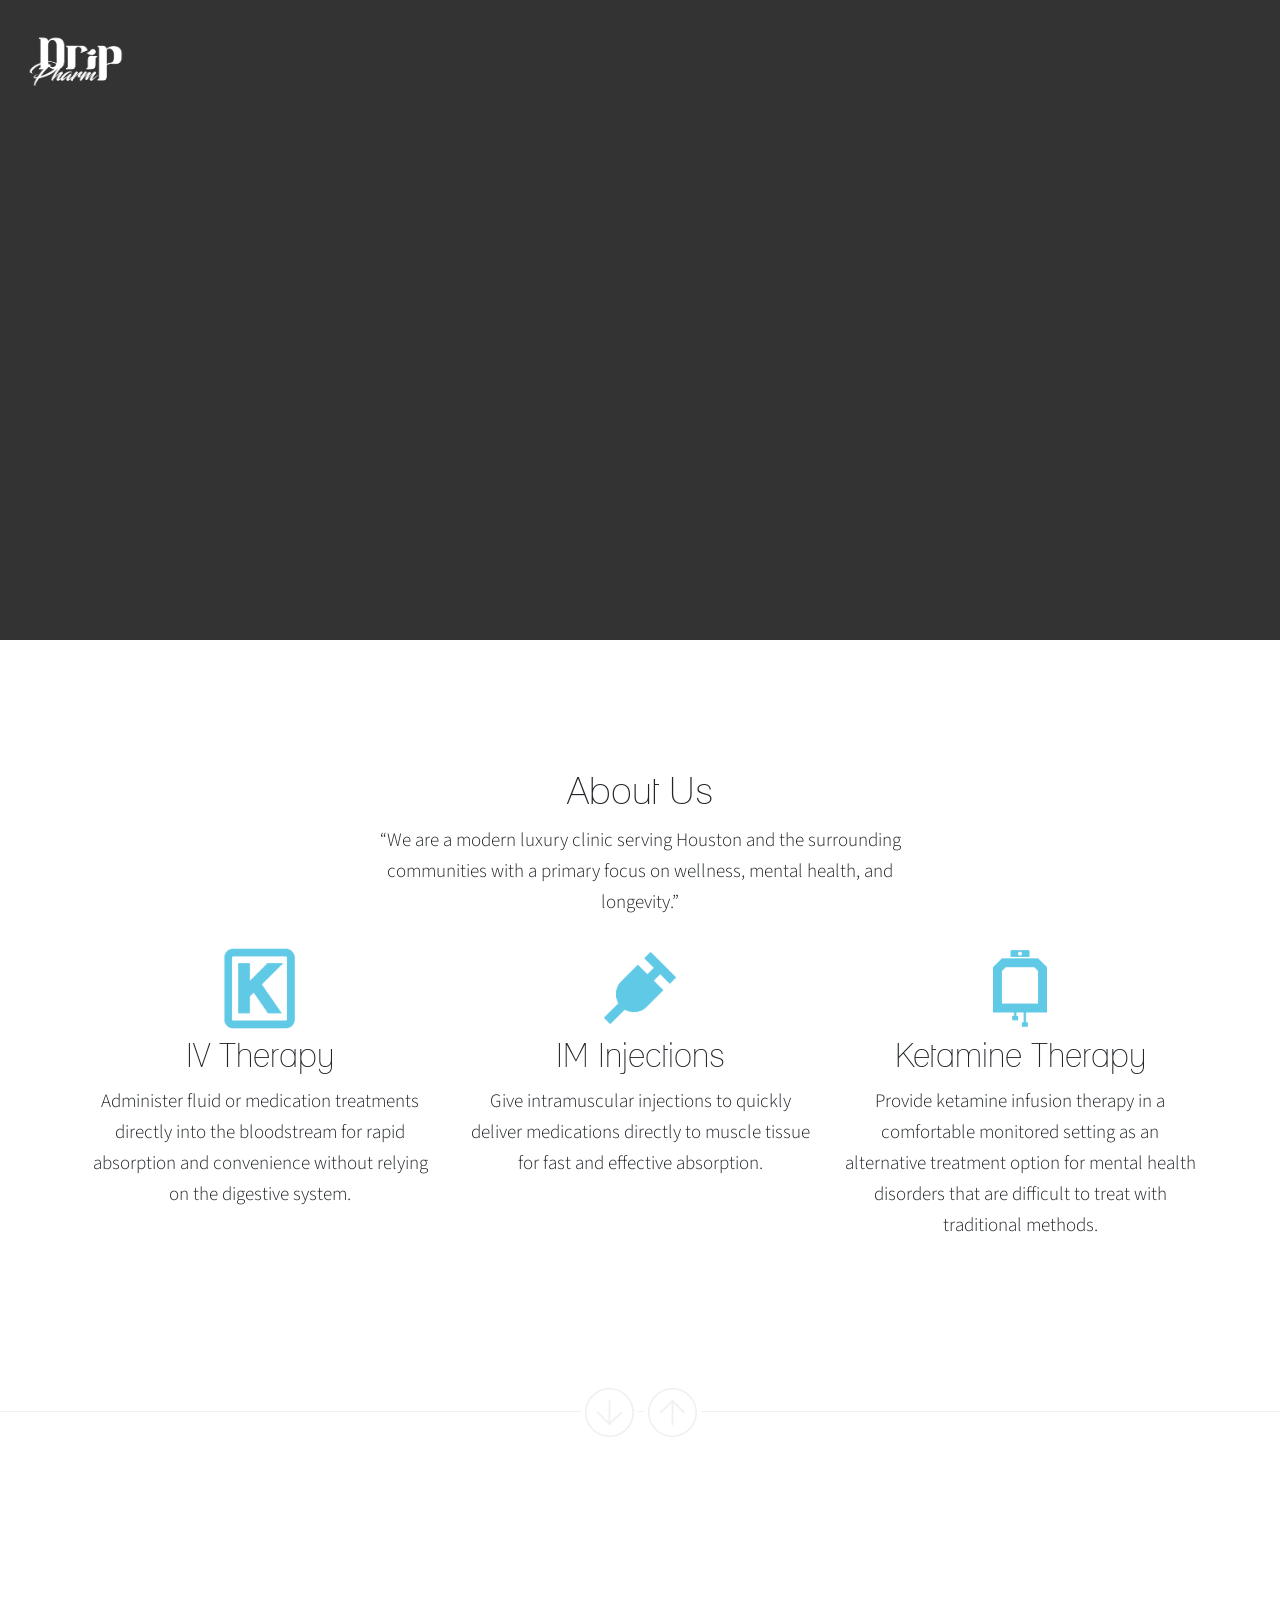
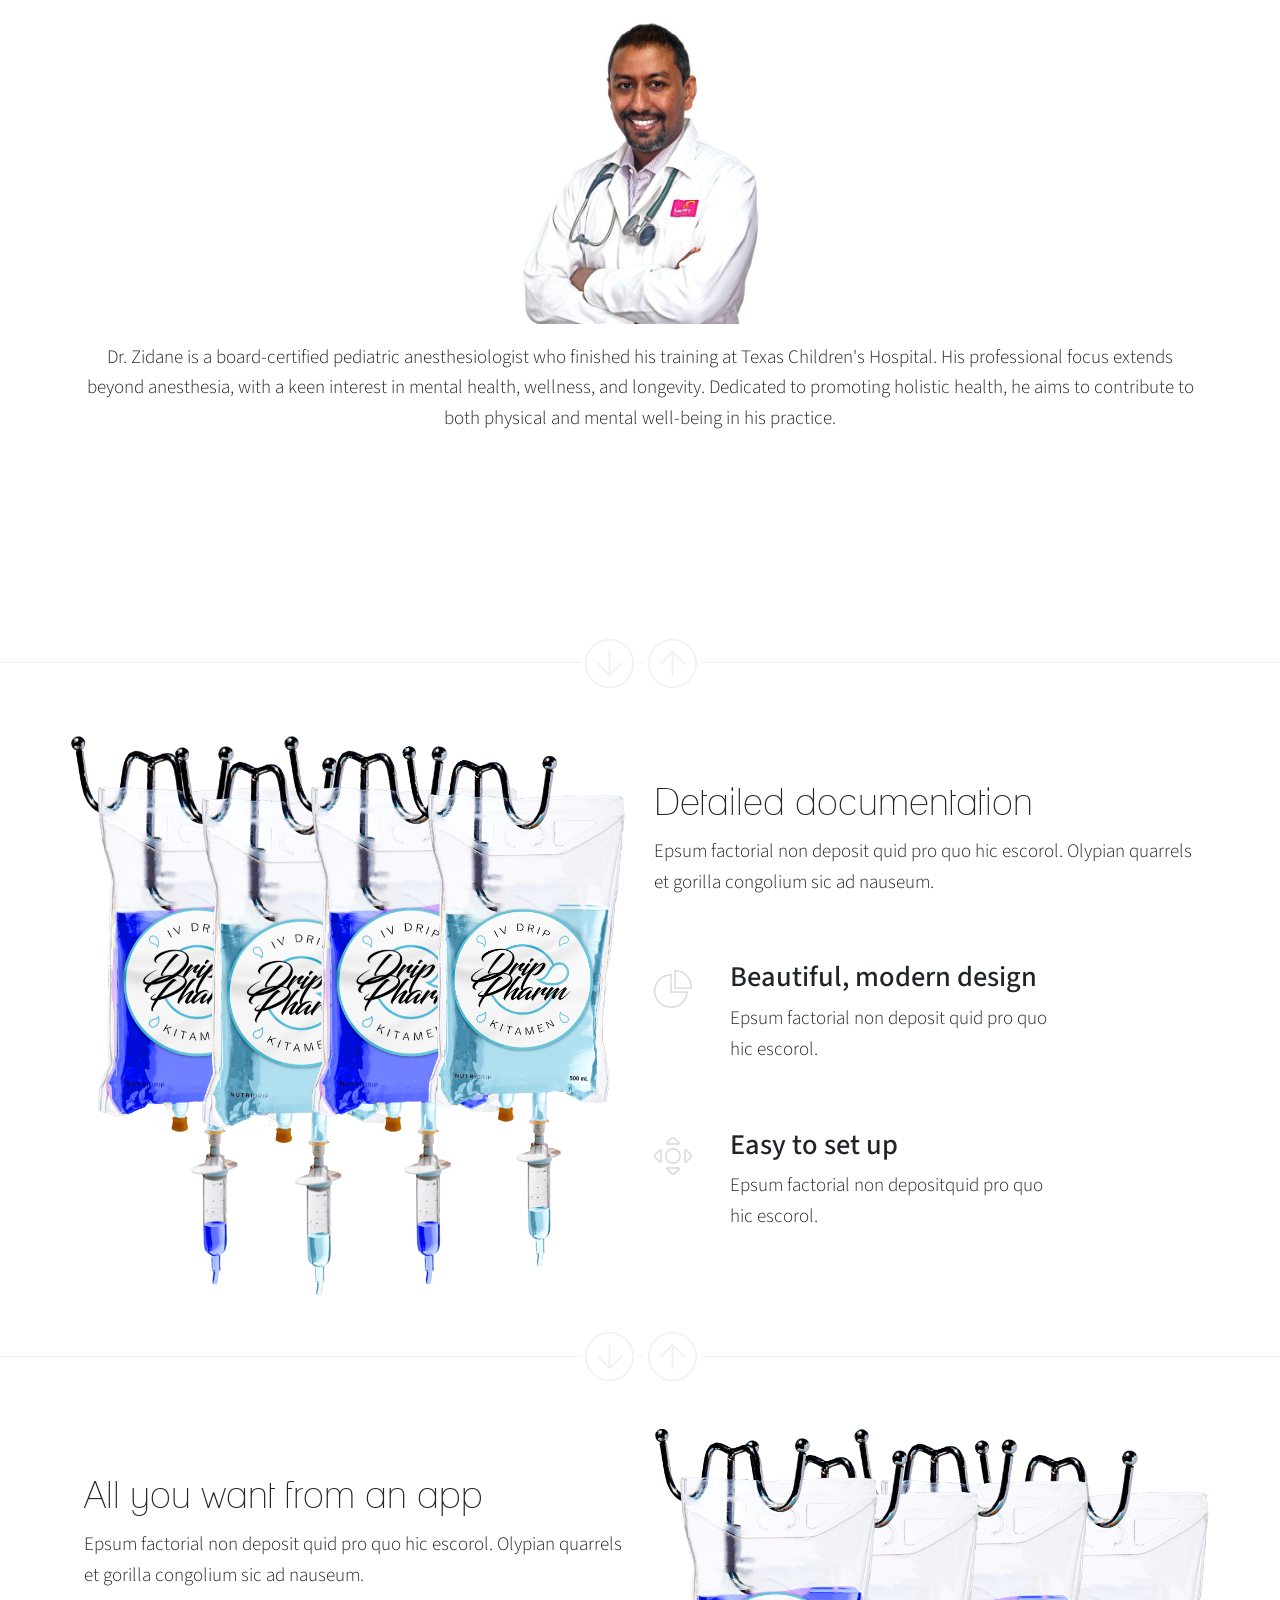
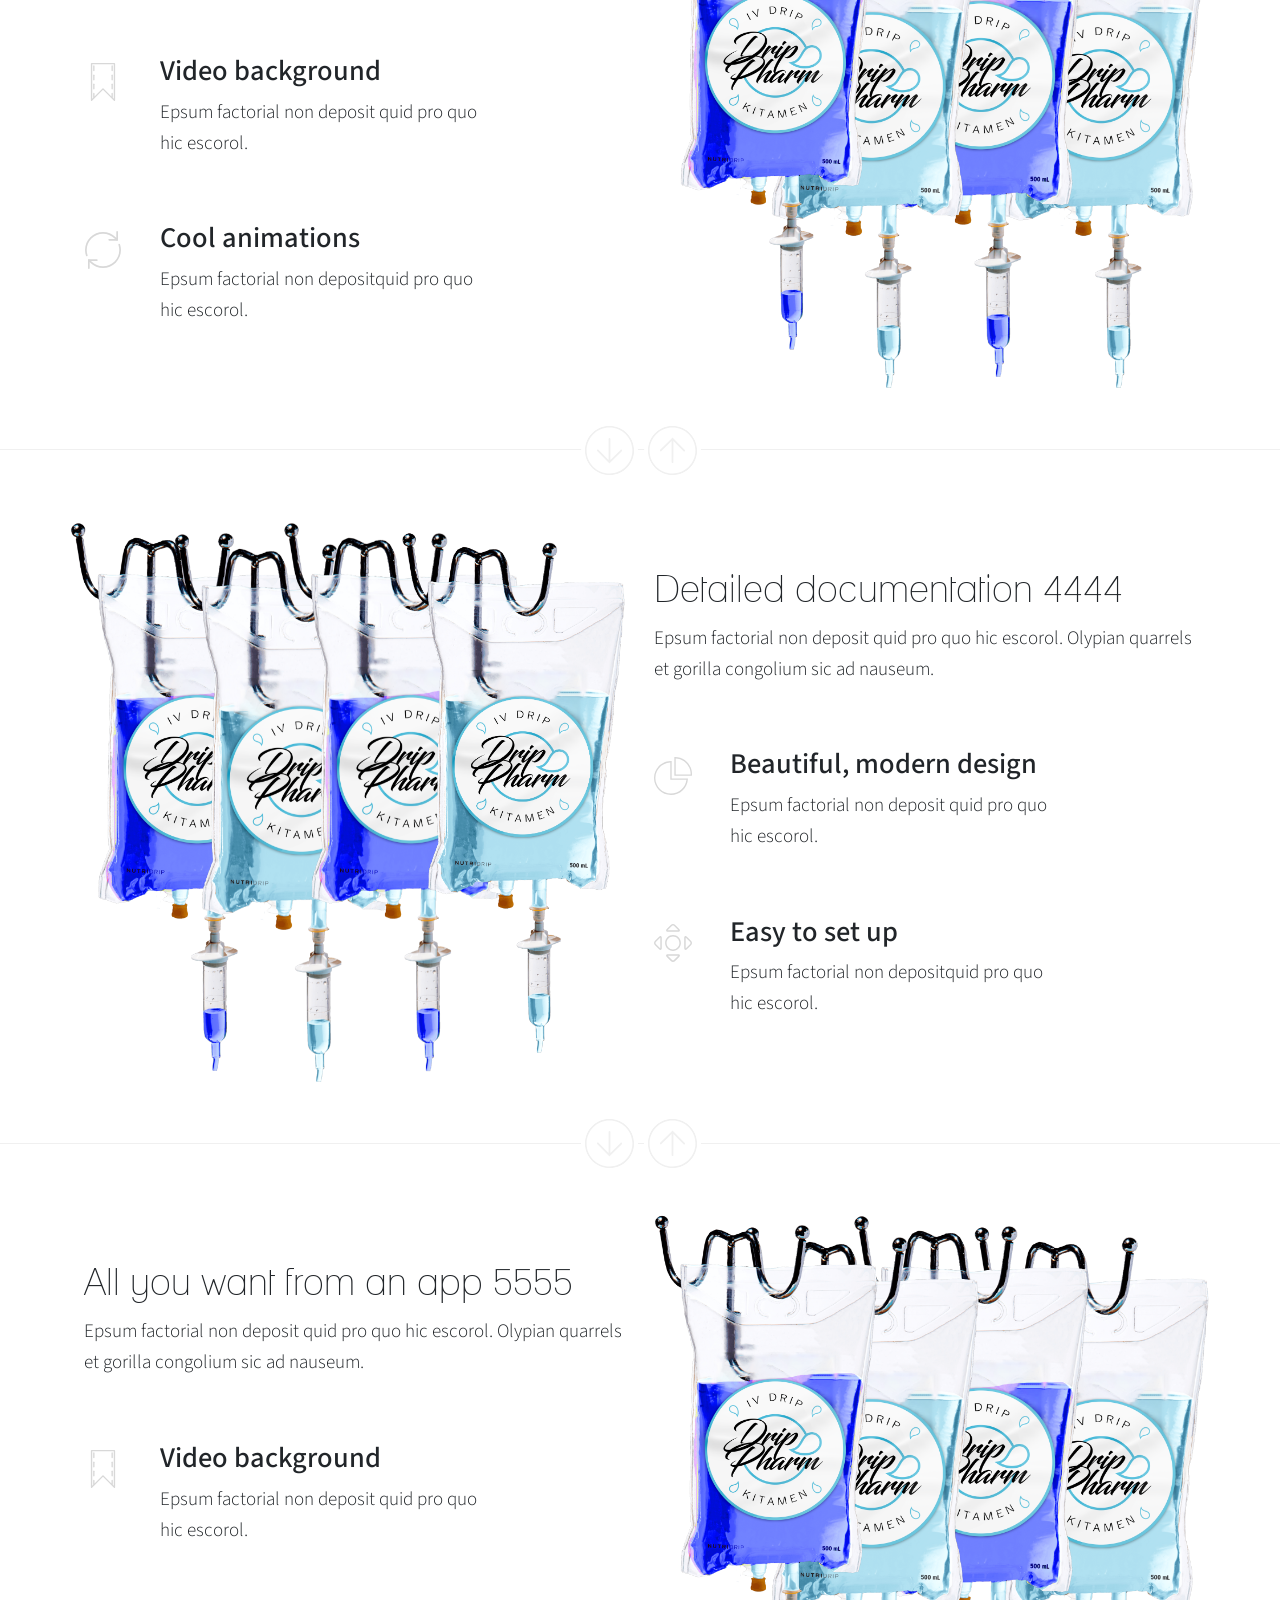
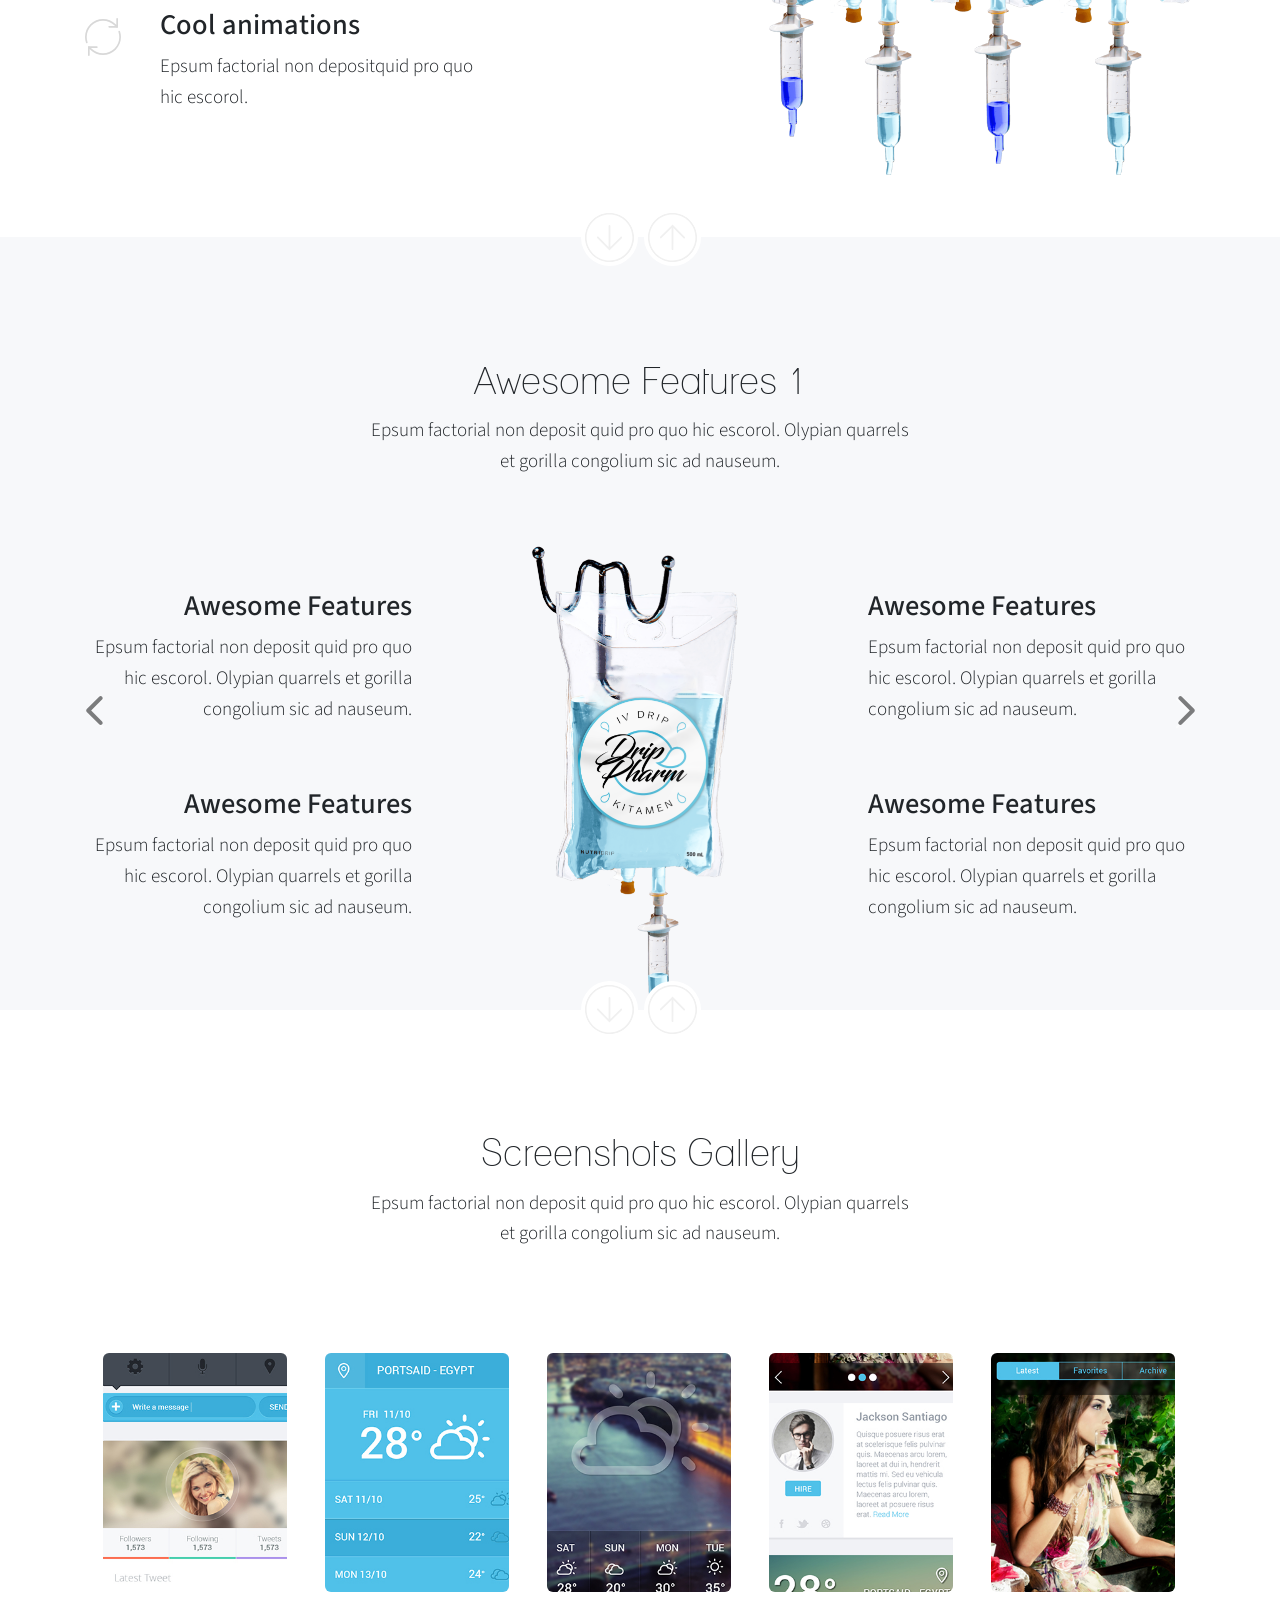
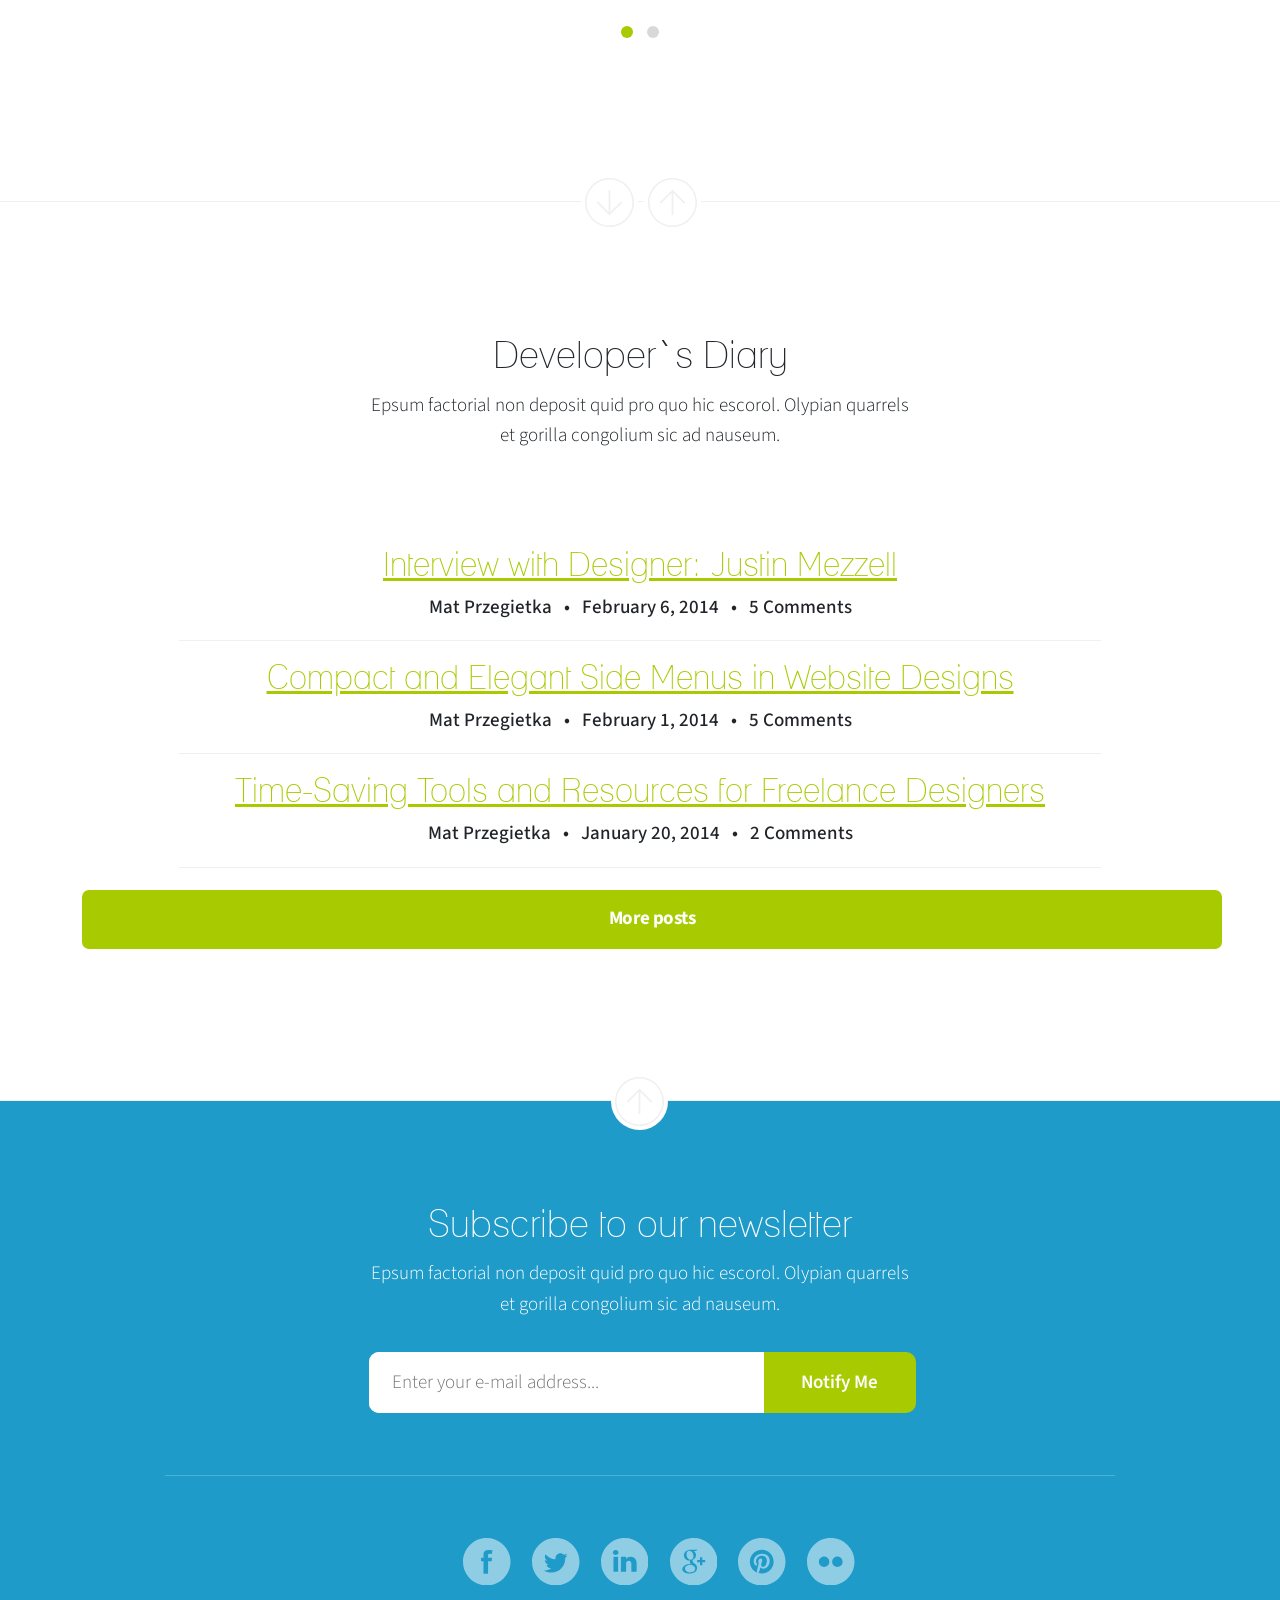
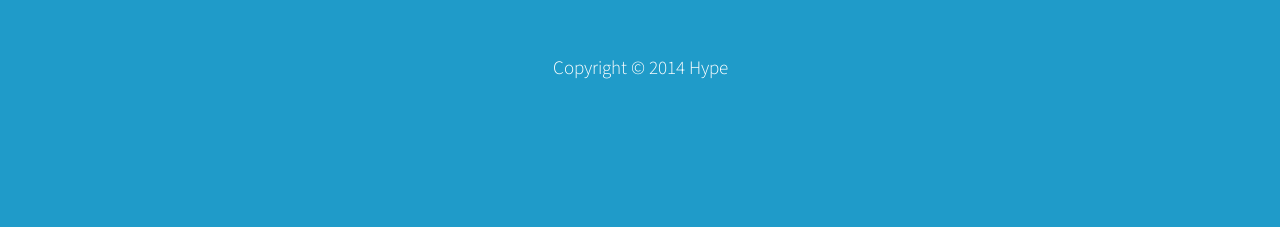
==== index.html @ 2d509929 "Initial Commit 🔥" ====
<!DOCTYPE html>
<html>
  <head>
    <title>Drip Therapy Landing Page</title>
    <meta http-equiv="Content-Type" content="text/html; charset=UTF-8"/>  
    <meta name="viewport" content="width=device-width, initial-scale=1, maximum-scale=1">
    <link rel="icon" href="images/logo-01.png" type="image/png">
    
    <!-- CSS Files comes here -->
    <link href="css/bootstrap.css" rel="stylesheet" media="screen">
    <link href="css/style.css" rel="stylesheet" media="screen">
    <link href="css/animate.css" rel="stylesheet" media="screen">
    <link href="css/owl.carousel.css" rel="stylesheet" media="screen">
    <link href="css/owl.theme.css" rel="stylesheet" media="screen">
    <link href="css/nivo-lightbox.css" rel="stylesheet" media="screen">
    <link href="css/nivo_lightbox_themes/default/default.css" rel="stylesheet" media="screen">
    <link href="css/colors/green.css" rel="stylesheet" media="screen">
    <link href="css/responsive.css" rel="stylesheet" media="screen">
    
    <!-- Google fonts -->
    <link href="http://fonts.googleapis.com/css?family=Source+Sans+Pro:200,300,400,600,700,900,200italic,300italic,400italic,600italic,700italic,900italic" rel="stylesheet" type="text/css">

    <!-- Modernizer and IE specyfic files -->  
    <script src="js/modernizr.custom.js"></script>
      
    <!-- HTML5 shim and Respond.js IE8 support of HTML5 elements and media queries -->
    <!--[if lt IE 9]>
      <script src="js/html5shiv.js"></script>
      <script src="js/respond.min.js"></script>
    <![endif]-->
    
    <!--[if IE 9]>
     <link href="css/ie.css" rel="stylesheet" media="screen">
    <![endif]-->
    
    <!-- HTML5 shim and Respond.js IE8 support of HTML5 elements and media queries -->
    <!--[if lt IE 9]>
     <script src="js/html5shiv.js"></script>
     <script src="js/respond.min.js"></script>
     <![endif]-->
    
    <!--[if IE 9]>
     <link href="css/ie.css" rel="stylesheet" media="screen">
     <![endif]-->
    
    <!--[if IE 9]>
     <svg id="svg-source" height="0" version="1.1"
     xmlns="http://www.w3.org/2000/svg" style="position:absolute; margin-left: -100%"
     xmlns:xlink="http://www.w3.org/1999/xlink">
     <g id="ebay" data-iconmelon="Flat Social Icons:354f7b29e660310903078904a9b5e5e1">
     <g>
     <path d="M13.604,14.422c-1.639,0.042-1.58,1.704-1.58,1.704s-0.026,1.728,1.583,1.706
     c1.608-0.02,1.582-1.67,1.582-1.67S15.242,14.379,13.604,14.422z"></path>
     <path d="M8.484,14.405c-1.458,0.001-1.53,1.292-1.53,1.292h2.981C9.936,15.697,9.936,14.405,8.484,14.405z"></path>
     <path d="M18.809,16.232c0,0-1.64-0.052-1.575,0.82c0.06,0.818,1.083,0.817,1.083,0.817
     c1.837,0.023,1.649-1.639,1.649-1.639L18.809,16.232z"></path>
     <path d="M16,0C7.162,0,0,7.164,0,16s7.162,16,16,16c8.837,0,16-7.164,16-16S24.837,0,16,0z M13.818,18.521
     c-1.352,0-1.814-0.762-1.814-0.762l-0.043,0.604h-0.992c0.039-0.414,0.045-1.042,0.045-1.042l-0.003-1.019
     c-0.003,0.057-0.007,0.093-0.007,0.093H6.92c0,0,0.057,1.428,1.531,1.455c1.146,0.021,1.354-0.775,1.354-0.775l1.06-0.002
     c0,0-0.113,1.447-2.417,1.447c-2.682,0-2.558-2.307-2.558-2.307c-0.013-0.512,0.085-2.484,2.619-2.483
     c2.136,0,2.465,1.543,2.501,2.28l-0.014-4.074h1.021v2.548c0,0,0.549-0.762,1.822-0.754c1.274,0.007,2.456,0.868,2.428,2.413
     C16.238,17.688,15.171,18.521,13.818,18.521z M20.068,18.355l-0.043-0.63c-0.4,0.507-0.939,0.79-1.885,0.796
     c-0.944,0.005-2.152-0.417-1.945-1.77c0.175-1.139,2.043-1.197,2.577-1.2c0.296-0.001,1.184-0.004,1.184-0.004
     c0.005-0.625-0.184-1.133-1.219-1.152c-1.095-0.021-1.179,0.698-1.179,0.698H16.48c0.219-1.569,2.328-1.377,2.328-1.377
     c2.199,0.091,2.15,1.318,2.178,1.827c0.022,0.438,0.002,1.061,0,1.758c-0.003,0.696,0.021,1.049,0.021,1.049L20.068,18.355z
     M23.018,20.062h-1.146l0.907-1.712l-2.352-4.449h1.185l1.733,3.456l1.736-3.456h1.071L23.018,20.062z"></path>
     </g>
     </g>
     <g id="b" data-iconmelon="Flat Social Icons:25bf6c56b9833a92c1d58e3f602437d2">
     <path d="M16,0C7.162,0,0,7.164,0,16s7.162,16,16,16s16-7.164,16-16S24.838,0,16,0z M17.757,23.972h-3.531
     C10.842,23.972,8,21.135,8,17.75V9.444C8,8.655,8.654,8,9.444,8c0.787,0,1.443,0.657,1.443,1.444c0,2.768,0.004,5.537,0.004,8.306
     c0,1.822,1.512,3.334,3.334,3.334h3.531c1.815,0,3.335-1.52,3.335-3.334c0-1.823-1.513-3.335-3.335-3.335h-3.809
     c-0.79,0-1.444-0.654-1.444-1.444c0-0.787,0.657-1.444,1.444-1.444h3.809c3.402,0,6.223,2.821,6.223,6.223
     C23.98,21.138,21.146,23.972,17.757,23.972z"></path>
     </g>
     <g id="soundcloud" data-iconmelon="Flat Social Icons:6c8f53194176bd185d19145650a30c64">
     <path d="M16,0C7.162,0,0,7.164,0,16s7.162,16,16,16c8.837,0,16-7.164,16-16S24.837,0,16,0z M8.244,17.997
     C8.24,18.034,8.213,18.06,8.181,18.06c-0.034,0-0.06-0.026-0.063-0.062L8,17.123l0.117-0.888c0.004-0.037,0.029-0.063,0.063-0.063
     c0.032,0,0.06,0.025,0.063,0.062l0.14,0.889L8.244,17.997z M8.839,18.528c-0.005,0.038-0.032,0.064-0.067,0.064
     c-0.033,0-0.061-0.026-0.066-0.064l-0.156-1.405l0.156-1.438c0.006-0.036,0.033-0.064,0.066-0.064c0.035,0,0.062,0.027,0.068,0.064
     l0.178,1.438L8.839,18.528z M9.48,18.768c-0.004,0.044-0.038,0.077-0.079,0.077c-0.043,0-0.077-0.033-0.08-0.078l-0.149-1.644
     c0,0,0.149-1.703,0.149-1.705c0.003-0.045,0.037-0.078,0.08-0.078c0.041,0,0.075,0.033,0.079,0.078l0.17,1.705L9.48,18.768z
	 M10.129,18.818c-0.005,0.053-0.045,0.092-0.094,0.092c-0.05,0-0.09-0.039-0.095-0.092L9.8,17.123l0.141-1.752
     c0.005-0.053,0.045-0.092,0.095-0.092c0.049,0,0.089,0.039,0.094,0.092l0.159,1.752L10.129,18.818z M10.781,18.832
     c-0.005,0.061-0.051,0.105-0.107,0.105c-0.058,0-0.104-0.045-0.107-0.105l-0.134-1.709l0.134-1.625
     c0.003-0.06,0.05-0.105,0.107-0.105c0.057,0,0.103,0.045,0.107,0.105l0.151,1.625L10.781,18.832z M11.438,18.833L11.438,18.833
     c-0.003,0.066-0.057,0.12-0.121,0.12s-0.117-0.054-0.12-0.12l-0.125-1.708l0.125-2.645c0.003-0.067,0.056-0.119,0.12-0.119
     s0.118,0.052,0.121,0.119l0.143,2.645L11.438,18.833z M12.102,18.823L12.102,18.823c-0.004,0.073-0.062,0.132-0.135,0.132
     s-0.132-0.059-0.135-0.133l-0.117-1.697l0.117-3.249c0.003-0.074,0.062-0.132,0.135-0.132s0.131,0.058,0.135,0.132l0.132,3.249
     L12.102,18.823z M12.77,18.806L12.77,18.806c-0.004,0.082-0.068,0.146-0.148,0.146c-0.081,0-0.146-0.063-0.148-0.146l-0.109-1.681
     l0.109-3.52c0.003-0.082,0.067-0.146,0.148-0.146c0.08,0,0.145,0.064,0.148,0.146l0.123,3.52L12.77,18.806z M13.442,18.796
     L13.442,18.796c-0.003,0.089-0.073,0.159-0.162,0.159c-0.088,0-0.159-0.07-0.161-0.159l-0.102-1.671l0.102-3.638
     c0.002-0.091,0.073-0.161,0.161-0.161c0.089,0,0.159,0.07,0.162,0.161l0.114,3.638L13.442,18.796z M14.12,18.78L14.12,18.78
     c-0.002,0.097-0.079,0.175-0.175,0.175c-0.097,0-0.174-0.078-0.176-0.175l-0.093-1.655l0.093-3.545
     c0.002-0.098,0.079-0.175,0.176-0.175c0.096,0,0.173,0.077,0.175,0.175l0.104,3.545L14.12,18.78z M14.805,18.77v-0.002
     c-0.003,0.106-0.085,0.188-0.19,0.188c-0.104,0-0.187-0.082-0.188-0.187l-0.085-1.643l0.085-3.417
     c0.002-0.106,0.085-0.188,0.188-0.188c0.105,0,0.188,0.082,0.19,0.188l0.095,3.418L14.805,18.77z M15.493,18.759L15.493,18.759
     c-0.002,0.11-0.094,0.201-0.203,0.201c-0.11,0-0.201-0.091-0.203-0.201c0,0-0.077-1.631-0.077-1.634l0.077-4.064
     c0.002-0.11,0.093-0.201,0.203-0.201c0.109,0,0.201,0.091,0.203,0.201l0.085,4.066L15.493,18.759z M16.178,18.736v-0.002
     c-0.001,0.118-0.099,0.216-0.217,0.216c-0.117,0-0.215-0.098-0.217-0.214l-0.088-1.609l0.088-4.434
     c0.002-0.119,0.1-0.216,0.217-0.216c0.118,0,0.216,0.097,0.217,0.215l0.098,4.435L16.178,18.736z M22.032,18.964
     c-0.035,0-5.45-0.002-5.455-0.002c-0.118-0.013-0.212-0.113-0.214-0.233v-6.245c0.002-0.116,0.042-0.175,0.189-0.231
     c0.383-0.148,0.816-0.235,1.26-0.235c1.814,0,3.301,1.391,3.458,3.164c0.234-0.098,0.491-0.152,0.762-0.152
     c1.087,0,1.968,0.881,1.968,1.968C24,18.084,23.119,18.964,22.032,18.964z"></path>
     </g>
     <g id="windows" data-iconmelon="Flat Social Icons:3941bd36575288e9e4eb130100d5be0c">
     <path d="M16,0C7.162,0,0,7.164,0,16s7.162,16,16,16c8.837,0,16-7.164,16-16S24.837,0,16,0z M15.373,10.123
     l8.022-1.171v7.04l-8.022,0.064V10.123z M8.597,21.748l0-5.049l6.043,0.04l0.005,5.841L8.597,21.748z M8.598,16.102l-0.006-5.047
     l6.05-0.824l0.003,5.836L8.598,16.102z M23.395,23.803l-8.022-1.133l-0.011-5.889l8.036,0.013L23.395,23.803z"></path>
     </g>
     <g id="vimeo" data-iconmelon="Flat Social Icons:83b39399dd43284c7bd751c96417d026">
     <path d="M16,0.001C7.165,0.001,0,7.164,0,16s7.165,15.999,16,15.999c8.836,0,16-7.163,16-15.999
     S24.836,0.001,16,0.001z M23.99,12.66c-0.07,1.555-1.159,3.682-3.26,6.381c-2.175,2.822-4.018,4.232-5.524,4.232
     c-0.932,0-1.721-0.858-2.365-2.58c-0.432-1.579-0.861-3.158-1.292-4.734c-0.48-1.721-0.994-2.582-1.542-2.582
     c-0.12,0-0.537,0.251-1.255,0.755L8,13.161c0.788-0.69,1.565-1.385,2.332-2.077c1.05-0.91,1.839-1.386,2.366-1.436
     c1.241-0.121,2.007,0.729,2.296,2.545c0.308,1.961,0.524,3.18,0.644,3.659c0.359,1.625,0.752,2.436,1.183,2.436
     c0.333,0,0.836-0.524,1.505-1.575c0.67-1.053,1.027-1.853,1.076-2.404c0.096-0.908-0.262-1.36-1.076-1.36
     c-0.382,0-0.777,0.081-1.183,0.251c0.79-2.559,2.296-3.802,4.519-3.729C23.31,9.517,24.087,10.582,23.99,12.66z"></path>
     </g>
     <g id="google-plus" data-iconmelon="Flat Social Icons:3769f7aef24d6a2de99b5c893b5d0bdb">
     <g>
     <path d="M15.765,11.719c-0.22-1.677-1.434-3.021-2.71-3.06s-2.133,1.244-1.912,2.922
     c0.22,1.676,1.434,3.065,2.71,3.104C15.129,14.723,15.985,13.395,15.765,11.719z"></path>
     <path d="M16,0C7.164,0,0,7.164,0,16s7.164,16,16,16s16-7.164,16-16S24.837,0,16,0z M13.363,23.958
     c-2.751,0-5.073-1.119-5.073-2.909c0-1.817,2.118-3.57,4.87-3.57c0.299,0,0.574-0.008,0.859-0.008
     c-0.376-0.366-0.675-0.815-0.675-1.369c0-0.327,0.105-0.646,0.252-0.925c-0.149,0.01-0.302,0.013-0.459,0.013
     c-2.26,0-3.774-1.607-3.774-3.6c0-1.949,2.091-3.632,4.312-3.632h4.956l-1.109,0.801h-1.571c1.042,0.401,1.598,1.616,1.598,2.862
     c0,1.047-0.581,1.947-1.4,2.588c-0.799,0.624-0.951,0.885-0.951,1.418c0,0.453,0.855,1.224,1.304,1.541
     c1.31,0.925,1.733,1.785,1.733,3.22C18.233,22.178,16.5,23.958,13.363,23.958z M23.709,16.384H21.78v1.93h-1.552v-1.93h-1.929
     v-1.553h1.929v-1.929h1.552v1.929h1.929V16.384z"></path>
     <path d="M14.917,18.137c-0.375-0.121-0.79-0.193-1.233-0.197c-1.902-0.021-3.606,1.159-3.606,2.577
     c0,1.445,1.374,2.648,3.276,2.648c2.674,0,3.605-1.129,3.605-2.575c0-0.175-0.021-0.345-0.061-0.511
     C16.689,19.261,15.948,18.855,14.917,18.137z"></path>
     </g>
     </g>
     <g id="android" data-iconmelon="Flat Social Icons:9afbe295969488fec44af206c92c8225">
     <g>
     <circle cx="18.115" cy="10.789" r="0.464"></circle>
     <circle cx="14.399" cy="10.789" r="0.464"></circle>
     <path d="M16,0C7.162,0,0,7.164,0,16s7.162,16,16,16c8.837,0,16-7.164,16-16S24.837,0,16,0z M11.303,18.014
     c0,0.513-0.416,0.93-0.929,0.93c-0.514,0-0.93-0.417-0.93-0.93v-3.975c0-0.512,0.416-0.928,0.93-0.928
     c0.513,0,0.929,0.416,0.929,0.928V18.014z M20.593,13.883v0.631v5.41c0,0.541-0.439,0.98-0.98,0.98h-0.708
     c0.023,0.082,0.037,0.169,0.037,0.259v0.052v0.309v1.6c0,0.514-0.416,0.93-0.93,0.93c-0.513,0-0.929-0.416-0.929-0.93v-1.6v-0.309
     v-0.052c0-0.09,0.013-0.177,0.037-0.259h-1.726c0.023,0.082,0.038,0.169,0.038,0.259v0.052v0.309v1.6
     c0,0.514-0.417,0.93-0.931,0.93c-0.512,0-0.928-0.416-0.928-0.93v-1.6v-0.309v-0.052c0-0.09,0.013-0.177,0.036-0.259h-0.707
     c-0.541,0-0.981-0.439-0.981-0.98v-5.41v-0.631v-0.771h0.067h8.536h0.067V13.883z M11.922,12.492c0-1.328,0.89-2.487,2.204-3.1
     l-0.175-0.262l-0.173-0.258l-0.386-0.579c-0.047-0.071-0.027-0.167,0.043-0.215c0.072-0.048,0.168-0.027,0.215,0.043l0.415,0.621
     l0.174,0.261l0.176,0.265c0.56-0.217,1.185-0.339,1.843-0.339S17.54,9.052,18.1,9.269l0.176-0.265l0.175-0.261l0.414-0.621
     c0.047-0.071,0.144-0.091,0.214-0.043c0.072,0.048,0.092,0.144,0.044,0.215l-0.386,0.579l-0.173,0.258L18.39,9.393
     c1.313,0.612,2.203,1.771,2.203,3.1H11.922z M23.07,18.014c0,0.513-0.416,0.93-0.929,0.93c-0.514,0-0.93-0.417-0.93-0.93v-3.975
     c0-0.512,0.416-0.928,0.93-0.928c0.513,0,0.929,0.416,0.929,0.928V18.014z"></path>
     </g>
     </g>
     <g id="skype" data-iconmelon="Flat Social Icons:13ef86601b5a3b71b5cc4961921a89c3">
     <g>
     <path d="M19.363,15.777c-0.359-0.234-0.797-0.434-1.306-0.597c-0.501-0.16-1.069-0.309-1.688-0.441
     c-0.487-0.113-0.845-0.2-1.056-0.259c-0.207-0.057-0.413-0.138-0.614-0.238c-0.193-0.098-0.347-0.212-0.455-0.346
     c-0.103-0.125-0.152-0.271-0.152-0.444c0-0.283,0.154-0.522,0.474-0.731c0.329-0.217,0.775-0.325,1.321-0.325
     c0.59,0,1.019,0.097,1.275,0.294c0.264,0.2,0.494,0.484,0.685,0.847c0.164,0.283,0.313,0.479,0.455,0.606
     c0.154,0.135,0.374,0.205,0.657,0.205c0.311,0,0.575-0.11,0.784-0.328c0.208-0.216,0.312-0.463,0.312-0.737
     c0-0.282-0.08-0.575-0.238-0.87c-0.156-0.291-0.406-0.571-0.742-0.833c-0.333-0.261-0.758-0.472-1.261-0.628
     c-0.5-0.155-1.099-0.235-1.78-0.235c-0.853,0-1.606,0.119-2.239,0.354c-0.642,0.236-1.14,0.583-1.481,1.028
     c-0.344,0.447-0.519,0.968-0.519,1.543c0,0.606,0.167,1.119,0.494,1.531c0.323,0.402,0.764,0.726,1.312,0.959
     c0.535,0.228,1.208,0.428,2,0.597c0.582,0.123,1.053,0.241,1.4,0.348c0.332,0.104,0.605,0.255,0.813,0.45
     c0.198,0.186,0.295,0.422,0.295,0.724c0,0.38-0.185,0.692-0.565,0.952c-0.389,0.266-0.905,0.4-1.537,0.4
     c-0.458,0-0.831-0.066-1.108-0.197c-0.273-0.13-0.489-0.297-0.64-0.496c-0.156-0.205-0.303-0.467-0.438-0.777
     c-0.123-0.283-0.272-0.504-0.448-0.653c-0.184-0.154-0.409-0.233-0.672-0.233c-0.32,0-0.588,0.099-0.797,0.297
     c-0.21,0.198-0.317,0.44-0.317,0.719c0,0.449,0.164,0.914,0.487,1.38c0.321,0.464,0.744,0.838,1.257,1.115
     c0.718,0.381,1.637,0.573,2.732,0.573c0.913,0,1.716-0.141,2.385-0.42c0.676-0.281,1.198-0.677,1.551-1.177
     c0.354-0.499,0.533-1.073,0.533-1.701c0-0.526-0.104-0.979-0.31-1.345C20.019,16.319,19.729,16.015,19.363,15.777z"></path>
     <path d="M16,0C7.162,0,0,7.164,0,16s7.162,16,16,16c8.837,0,16-7.164,16-16S24.837,0,16,0z M19.575,24.114
     c-0.757,0-1.469-0.19-2.093-0.526c-0.453,0.085-0.919,0.129-1.396,0.129c-4.216,0-7.632-3.416-7.632-7.633
     c0-0.523,0.053-1.037,0.154-1.533C8.223,13.894,8,13.129,8,12.312c0-2.444,1.981-4.427,4.426-4.427c0.866,0,1.673,0.25,2.354,0.681
     c0.425-0.074,0.86-0.112,1.306-0.112c4.215,0,7.631,3.417,7.631,7.63c0,0.563-0.061,1.11-0.176,1.64
     C23.835,18.315,24,18.982,24,19.688C24,22.133,22.02,24.114,19.575,24.114z"></path>
     </g>
     </g>
     <g id="paypal" data-iconmelon="Flat Social Icons:9f15f1d1ce84593b915b560c621b1454">
     <g>
     <path d="M18.877,11.635c-0.28-0.198-0.628-0.317-1.026-0.317h-2.305l-0.077,0.317l-0.935,4.008h2.208
     c0.491,0,0.98-0.164,1.407-0.431c0.166-0.104,0.325-0.225,0.467-0.357c0.394-0.376,0.692-0.852,0.82-1.374
     C19.656,12.692,19.399,12.014,18.877,11.635z"></path>
     <path d="M16,0C7.162,0,0,7.164,0,16s7.162,16,16,16c8.837,0,16-7.164,16-16S24.837,0,16,0z M23.857,13.48
     c-0.285,1.277-0.871,2.342-1.664,3.175c-1.218,1.269-2.936,1.979-4.847,2.011c-0.041,0-0.082,0.006-0.118,0.006H13.86l-1.15,5.23
     H8.001l3.555-15.805h8.022c1.489,0,3.125,0.672,3.926,2.098c0.275,0.49,0.454,1.068,0.491,1.74
     C24.018,12.403,23.976,12.92,23.857,13.48z"></path>
     </g>
     </g>
     <g id="linkedin" data-iconmelon="Flat Social Icons:01c61d24a0a5319e0d4efae034e4824a">
     <path d="M16,0C7.163,0,0,7.164,0,16s7.163,16,16,16c8.838,0,16-7.164,16-16S24.838,0,16,0z M11.522,22.691H8.403
     v-9.98h3.119V22.691z M9.883,11.463H9.86c-1.129,0-1.86-0.764-1.86-1.73C8,8.748,8.754,8,9.905,8c1.15,0,1.857,0.746,1.88,1.73
     C11.785,10.697,11.056,11.463,9.883,11.463z M24,22.691h-3.537v-5.164c0-1.353-0.552-2.275-1.77-2.275
     c-0.93,0-1.446,0.623-1.688,1.224c-0.09,0.216-0.075,0.515-0.075,0.816v5.399h-3.504c0,0,0.046-9.148,0-9.98h3.504v1.566
     c0.207-0.685,1.326-1.662,3.112-1.662c2.216,0,3.958,1.436,3.958,4.527V22.691z"></path>
     </g>
     <g id="devianart" data-iconmelon="Flat Social Icons:46e814bc28b3e6125ba2e8850d754d53">
     <g>
     <path d="M10.458,17.99l2.447-0.659L11.81,15.09C9.75,16.428,10.458,17.99,10.458,17.99z"></path>
     <path d="M16,0C7.162,0,0,7.164,0,16s7.162,16,16,16c8.837,0,16-7.164,16-16S24.837,0,16,0z M16.667,18.058
     l-1.698-3.448c0.819-0.139,1.588-0.1,2.264,0.025l0.718,1.334l2.493-0.674c0,0-3.024-2.128-6.647-1.086l2.019,4.096l-7.344,2.114
     c0,0-2.133-4.688,2.681-6.675L10.22,11.84l2.283-0.259l0.771,1.563c0.046-0.007,0.087-0.019,0.133-0.026
     C21.34,11.769,24,15.945,24,15.945L16.667,18.058z"></path>
     </g>
     </g>
     <g id="pinterest" data-iconmelon="Flat Social Icons:c197dd39ae48df54f39a4cb022bbc80e">
     <path d="M16,0C7.164,0,0,7.164,0,16c0,8.837,7.164,16,16,16c8.837,0,16-7.163,16-16C32,7.164,24.837,0,16,0z
	 M16,23.957c-0.788,0-1.548-0.115-2.267-0.328c0.303-0.479,0.636-1.098,0.805-1.713c0.098-0.356,0.563-2.199,0.563-2.199
     c0.278,0.53,1.09,0.997,1.954,0.997c2.572,0,4.317-2.344,4.317-5.482c0-2.372-2.01-4.584-5.065-4.584
     c-3.801,0-5.717,2.727-5.717,4.999c0,1.375,0.521,2.599,1.639,3.057c0.183,0.074,0.347,0.002,0.4-0.201
     c0.037-0.141,0.125-0.496,0.163-0.642c0.053-0.201,0.033-0.271-0.115-0.446c-0.322-0.381-0.527-0.872-0.527-1.569
     c0-2.021,1.512-3.83,3.938-3.83c2.147,0,3.328,1.312,3.328,3.065c0,2.307-1.021,4.253-2.537,4.253c-0.837,0-1.463-0.692-1.262-1.542
     c0.24-1.012,0.707-2.106,0.707-2.838c0-0.654-0.352-1.201-1.079-1.201c-0.855,0-1.543,0.885-1.543,2.071
     c0,0.755,0.255,1.266,0.255,1.266s-0.875,3.71-1.029,4.358c-0.143,0.608-0.162,1.279-0.139,1.838C9.97,22.048,8,19.233,8,15.958
     c0-4.419,3.583-8,8-8s8,3.581,8,8C24,20.376,20.418,23.957,16,23.957z"></path>
     </g>
     <g id="instagram" data-iconmelon="Flat Social Icons:39303518cc8a9ce85bae15b2e6037450">
     <g>
     <polygon points="22.15,12.555 22.15,10.196 22.15,9.843 21.797,9.845 19.438,9.852 19.447,12.564 	"></polygon>
     <path d="M16.002,18.815c1.553,0,2.816-1.263,2.816-2.815c0-0.614-0.199-1.18-0.533-1.643
     c-0.512-0.709-1.344-1.174-2.283-1.174s-1.771,0.465-2.283,1.174c-0.333,0.463-0.533,1.029-0.533,1.643
     C13.186,17.553,14.449,18.815,16.002,18.815z"></path>
     <path d="M16,0C7.162,0,0,7.164,0,16s7.162,16,16,16c8.837,0,16-7.164,16-16S24.837,0,16,0z M24.002,14.357v6.55
     c0,1.705-1.388,3.092-3.093,3.092h-9.815c-1.705,0-3.092-1.387-3.092-3.092v-6.55v-3.265C8.002,9.387,9.389,8,11.094,8h9.815
     c1.705,0,3.093,1.387,3.093,3.092V14.357z"></path>
     <path d="M20.377,16c0,2.413-1.963,4.375-4.375,4.375S11.627,18.413,11.627,16c0-0.581,0.116-1.135,0.322-1.643
     H9.561v6.55c0,0.846,0.688,1.533,1.533,1.533h9.815c0.847,0,1.534-0.687,1.534-1.533v-6.55h-2.389
     C20.26,14.865,20.377,15.419,20.377,16z"></path>
     </g>
     </g>
     <g id="flickr" data-iconmelon="Flat Social Icons:cdef6e95be364ec0c79e47e1545c9a1d">
     <path d="M16.001,0.001C7.164,0.001,0,7.164,0,16s7.164,15.999,16.001,15.999C24.836,31.999,32,24.836,32,16
     S24.836,0.001,16.001,0.001z M11.523,19.523C9.577,19.523,8,17.945,8,16c0-1.945,1.577-3.523,3.522-3.523
     c1.95,0,3.526,1.578,3.526,3.523C15.048,17.945,13.472,19.523,11.523,19.523z M20.477,19.523c-1.947,0-3.524-1.577-3.524-3.523
     s1.577-3.524,3.524-3.524C22.422,12.476,24,14.054,24,16S22.422,19.523,20.477,19.523z"></path>
     </g>
     <g id="google-drive" data-iconmelon="Flat Social Icons:9b4967612fb8f447ddfb18c76b84ad3f">
     <path d="M16,0C7.162,0,0,7.164,0,16s7.162,16,16,16c8.837,0,16-7.164,16-16S24.837,0,16,0z M10.376,22.584l-0.133-0.229
     l-2.198-3.771L8,18.508l0.045-0.076L13.1,9.677l0.131-0.228l0.132,0.227l2.199,3.771l0.045,0.077l-0.045,0.077l-5.054,8.754
     L10.376,22.584z M23.869,19.162l-2.168,3.789l-0.044,0.076h-0.089H11.46h-0.264l0.131-0.229l2.167-3.789l0.044-0.076h0.089h10.109
     H24L23.869,19.162z M23.736,18.033l-4.365,0.019h-0.088l-0.045-0.077L14.184,9.22l-0.131-0.228l0.263-0.001l4.366-0.018h0.088
     l0.045,0.077l5.055,8.755L24,18.032L23.736,18.033z"></path>
     </g>
     <g id="behance" data-iconmelon="Flat Social Icons:2cfaa5f08f9411971991c5776a62bc9c">
     <g>
     <path d="M13.422,14.585c0.267-0.164,0.402-0.454,0.402-0.868c0-0.461-0.177-0.765-0.531-0.914
     c-0.306-0.103-0.695-0.154-1.168-0.154H9.972v2.182h2.404C12.804,14.831,13.153,14.748,13.422,14.585z"></path>
     <path d="M20.369,14.89c-0.489,0-0.871,0.139-1.141,0.417c-0.271,0.279-0.44,0.656-0.51,1.132h3.295
     c-0.035-0.507-0.206-0.892-0.509-1.156C21.198,15.021,20.82,14.89,20.369,14.89z"></path>
     <path d="M13.395,16.634c-0.235-0.107-0.565-0.164-0.988-0.167H9.972v2.637h2.4c0.429,0,0.764-0.058,1.001-0.174
     c0.435-0.216,0.65-0.627,0.65-1.234C14.024,17.18,13.815,16.827,13.395,16.634z"></path>
     <path d="M16,0C7.163,0,0,7.164,0,16c0,8.836,7.163,16,16,16s16-7.164,16-16C32,7.164,24.837,0,16,0z M18.224,11.393
     h4.237v1.23h-4.237V11.393z M15.669,19.412c-0.187,0.308-0.42,0.568-0.7,0.778c-0.315,0.242-0.686,0.407-1.116,0.497
     c-0.43,0.089-0.895,0.133-1.397,0.133H8v-9.888h4.778c1.206,0.018,2.06,0.369,2.563,1.054c0.301,0.421,0.453,0.923,0.453,1.509
     c0,0.603-0.151,1.089-0.456,1.456c-0.172,0.206-0.423,0.394-0.755,0.563c0.504,0.185,0.885,0.475,1.143,0.873
     c0.256,0.397,0.385,0.88,0.385,1.449C16.11,18.421,15.964,18.947,15.669,19.412z M23.998,17.701h-5.327
     c0.031,0.733,0.284,1.248,0.766,1.542c0.292,0.184,0.643,0.275,1.054,0.275c0.434,0,0.789-0.111,1.061-0.335
     c0.149-0.121,0.281-0.289,0.394-0.503h1.952c-0.051,0.433-0.289,0.874-0.708,1.323c-0.655,0.71-1.572,1.065-2.75,1.065
     c-0.974,0-1.833-0.299-2.575-0.899c-0.746-0.6-1.116-1.576-1.116-2.926c0-1.268,0.335-2.239,1.006-2.916
     c0.672-0.675,1.543-1.014,2.614-1.014c0.637,0,1.21,0.114,1.72,0.343c0.511,0.228,0.931,0.589,1.262,1.082
     c0.302,0.434,0.496,0.938,0.584,1.511C23.986,16.585,24.007,17.07,23.998,17.701z"></path>
     </g>
     </g>
     <g id="dribbble" data-iconmelon="Flat Social Icons:5b9fc91059c3a0d20aa278a84f56f35d">
     <g>
     <path d="M16.473,16.053c0.09-0.029,0.178-0.056,0.269-0.082c-0.171-0.389-0.358-0.778-0.554-1.161
     c-3.518,1.052-6.895,0.976-7.015,0.974C9.17,15.855,9.168,15.927,9.168,16c0,1.755,0.662,3.355,1.75,4.566
     c0-0.001-0.002-0.003-0.002-0.003S12.785,17.245,16.473,16.053z"></path>
     <path d="M15.621,13.757c-1.182-2.102-2.445-3.815-2.537-3.937c-1.905,0.9-3.326,2.655-3.771,4.771
     C9.494,14.595,12.342,14.629,15.621,13.757z"></path>
     <path d="M14.363,9.366c-0.008,0.003-0.016,0.003-0.022,0.006c0.013-0.003,0.021-0.004,0.021-0.004
     S14.363,9.367,14.363,9.366z"></path>
     <path d="M20.513,10.873C19.309,9.812,17.729,9.167,16,9.167c-0.555,0-1.094,0.068-1.61,0.193
     c0.103,0.136,1.386,1.84,2.553,3.986C19.522,12.38,20.495,10.899,20.513,10.873z"></path>
     <path d="M11.801,21.386l0.001-0.002c-0.051-0.04-0.104-0.076-0.154-0.117
     C11.737,21.339,11.801,21.386,11.801,21.386z"></path>
     <path d="M16,0C7.162,0,0,7.164,0,16c0,8.836,7.162,16,16,16c8.837,0,16-7.164,16-16C32,7.164,24.837,0,16,0z
     M23.836,17.611c-0.104,0.514-0.262,1.021-0.466,1.503c-0.2,0.474-0.448,0.933-0.737,1.36c-0.286,0.423-0.615,0.821-0.977,1.183
     c-0.361,0.361-0.76,0.689-1.184,0.976c-0.427,0.289-0.885,0.538-1.358,0.738c-0.483,0.205-0.99,0.361-1.504,0.466
     C17.084,23.946,16.542,24,16,24s-1.084-0.055-1.611-0.164c-0.515-0.105-1.02-0.261-1.503-0.466c-0.474-0.2-0.932-0.449-1.36-0.738
     c-0.423-0.286-0.82-0.614-1.183-0.976c-0.362-0.362-0.69-0.76-0.976-1.183c-0.289-0.427-0.539-0.886-0.738-1.36
     c-0.204-0.482-0.361-0.989-0.467-1.503C8.055,17.085,8,16.542,8,16c0-0.542,0.055-1.084,0.162-1.61
     c0.105-0.514,0.263-1.021,0.467-1.504c0.199-0.475,0.449-0.932,0.738-1.359c0.285-0.423,0.613-0.822,0.976-1.183
     c0.362-0.362,0.76-0.691,1.183-0.977c0.429-0.29,0.887-0.538,1.36-0.738c0.483-0.204,0.988-0.362,1.503-0.466
     C14.916,8.055,15.458,8,16,8s1.084,0.055,1.61,0.164c0.514,0.104,1.021,0.262,1.504,0.466c0.474,0.201,0.932,0.448,1.358,0.738
     c0.424,0.286,0.822,0.614,1.184,0.977c0.361,0.361,0.69,0.76,0.977,1.183c0.289,0.427,0.537,0.884,0.737,1.359
     c0.204,0.483,0.361,0.99,0.466,1.504C23.945,14.915,24,15.458,24,16C24,16.542,23.945,17.085,23.836,17.611z"></path>
     <path d="M17.162,17.118c-4.035,1.405-5.35,4.241-5.36,4.266c1.159,0.905,2.614,1.449,4.198,1.449
     c0.946,0,1.848-0.193,2.667-0.542c-0.101-0.597-0.498-2.689-1.46-5.188C17.192,17.108,17.178,17.112,17.162,17.118z"></path>
     <path d="M17.47,14.364c0.158,0.326,0.312,0.657,0.454,0.991c0.051,0.118,0.1,0.236,0.146,0.353
     c2.349-0.295,4.66,0.202,4.76,0.224c-0.018-1.621-0.596-3.107-1.555-4.271C21.262,11.679,20.167,13.263,17.47,14.364z"></path>
     <path d="M18.488,16.786c0.896,2.463,1.26,4.468,1.329,4.88c1.534-1.036,2.624-2.678,2.928-4.582
     C22.604,17.039,20.692,16.434,18.488,16.786z"></path>
     </g>
     </g>
     <g id="dropbox" data-iconmelon="Flat Social Icons:a57142a646219e495b85f185ff6a4cec">
     <g>
     <polygon points="11.254,14.239 16,17.169 20.746,14.239 16,11.31 	"></polygon>
     <path d="M16,0C7.162,0,0,7.164,0,16c0,8.836,7.162,16,16,16c8.837,0,16-7.164,16-16C32,7.164,24.837,0,16,0z
     M20.727,20.61l-4.716,2.826l-4.717-2.826v-1.035l1.414,0.922l3.303-2.739l3.303,2.739l1.413-0.922V20.61z M24,16.843l-4.707,3.071
     L16,17.169l-3.293,2.746L8,16.843l3.254-2.604L8,11.633l4.707-3.069L16,11.31l3.293-2.746L24,11.633l-3.254,2.606L24,16.843z"></path>
     </g>
     </g>
     <g id="tumblr" data-iconmelon="Flat Social Icons:24bf431e88e63578da6132535013e512">
     <path d="M16,0.001C7.163,0.001,0,7.164,0,16c0,8.836,7.163,16,16,16s16-7.164,16-16C32,7.164,24.837,0.001,16,0.001z
	 M20.501,23.128c-0.685,0.32-1.303,0.547-1.857,0.676C18.089,23.936,17.49,24,16.846,24c-0.731,0-1.379-0.093-1.939-0.276
     c-0.562-0.187-1.042-0.448-1.438-0.791c-0.396-0.342-0.673-0.707-0.825-1.091c-0.153-0.385-0.229-0.943-0.229-1.675v-5.611h-1.77
     v-2.264c0.63-0.205,1.167-0.498,1.615-0.878c0.448-0.381,0.809-0.839,1.079-1.374C13.608,9.506,13.796,8.825,13.898,8h2.275v4.044
     h3.796v2.511h-3.796v4.103c0,0.928,0.049,1.523,0.146,1.786c0.098,0.265,0.28,0.475,0.55,0.632c0.353,0.212,0.757,0.317,1.213,0.317
     c0.811,0,1.615-0.264,2.418-0.791V23.128z"></path>
     </g>
     <g id="wordpress" data-iconmelon="Flat Social Icons:8982a6e065298d42a98bf7a0e7a8e880">
     <path d="M16,0C7.162,0,0,7.163,0,16s7.162,16,16,16c8.837,0,16-7.164,16-16S24.837,0,16,0z M8,16
     c0-1.161,0.249-2.261,0.693-3.257l3.816,10.456C9.841,21.904,8,19.166,8,16z M16.001,24.001c-0.787,0-1.544-0.114-2.26-0.325
     l2.401-6.976l2.458,6.737c0.016,0.039,0.036,0.075,0.057,0.109C17.826,23.84,16.933,24.001,16.001,24.001z M17.104,12.249
     c0.482-0.025,0.915-0.076,0.915-0.076c0.431-0.053,0.38-0.685-0.05-0.66c0,0-1.297,0.103-2.133,0.103
     c-0.786,0-2.107-0.103-2.107-0.103c-0.431-0.024-0.482,0.634-0.051,0.66c0,0,0.408,0.05,0.839,0.076l1.247,3.415l-1.751,5.25
     l-2.914-8.665c0.482-0.025,0.915-0.076,0.915-0.076c0.432-0.053,0.38-0.685-0.05-0.66c0,0-1.295,0.103-2.132,0.103
     c-0.15,0-0.326-0.005-0.515-0.01c1.43-2.172,3.888-3.607,6.685-3.607c2.083,0,3.979,0.797,5.402,2.101
     c-0.035-0.002-0.069-0.007-0.103-0.007c-0.787,0-1.343,0.685-1.343,1.42c0,0.66,0.38,1.217,0.785,1.876
     c0.304,0.532,0.66,1.217,0.66,2.207c0,0.686-0.204,1.546-0.608,2.586l-0.798,2.666L17.104,12.249z M20.024,22.915l2.443-7.064
     c0.457-1.142,0.609-2.054,0.609-2.865c0-0.295-0.02-0.568-0.055-0.824C23.646,13.302,24,14.608,24,16
     C24,18.952,22.401,21.528,20.024,22.915z"></path>
     </g>
     <g id="youtube" data-iconmelon="Flat Social Icons:f9e142e4c73e16cac7c3691b8694eec7">
     <g>
     <path d="M15.032,20.878c-0.064,0.081-0.137,0.145-0.225,0.194c-0.081,0.056-0.146,0.08-0.202,0.08
     c-0.065,0-0.121-0.016-0.146-0.056c-0.033-0.04-0.049-0.105-0.049-0.185v-2.807h-0.726v3.056c0,0.218,0.04,0.379,0.121,0.484
     c0.089,0.113,0.218,0.169,0.387,0.169c0.138,0,0.275-0.04,0.42-0.121c0.145-0.073,0.29-0.187,0.419-0.339v0.403h0.733v-3.653
     h-0.733V20.878z"></path>
     <path d="M17.701,18.064c-0.113,0-0.226,0.032-0.339,0.088c-0.112,0.057-0.217,0.146-0.313,0.25v-1.588h-0.734v4.943
     h0.734v-0.282c0.097,0.113,0.201,0.193,0.313,0.25c0.113,0.056,0.234,0.08,0.38,0.08c0.217,0,0.387-0.072,0.499-0.209
     c0.113-0.137,0.169-0.338,0.169-0.597v-2.024c0-0.299-0.064-0.524-0.186-0.678C18.104,18.145,17.927,18.064,17.701,18.064z
     M17.661,20.902c0,0.121-0.025,0.202-0.065,0.25c-0.04,0.057-0.104,0.082-0.201,0.082c-0.057,0-0.113-0.017-0.169-0.041
     c-0.057-0.024-0.121-0.073-0.177-0.129V18.79c0.048-0.049,0.104-0.089,0.153-0.113c0.048-0.024,0.104-0.032,0.153-0.032
     c0.097,0,0.178,0.032,0.226,0.097c0.056,0.065,0.081,0.153,0.081,0.275V20.902z"></path>
     <path d="M15.887,14.023c0.113,0,0.202-0.032,0.266-0.097c0.065-0.064,0.097-0.145,0.097-0.25v-2.194
     c0-0.088-0.032-0.161-0.097-0.209c-0.072-0.057-0.161-0.081-0.266-0.081c-0.097,0-0.186,0.024-0.242,0.081
     c-0.064,0.048-0.097,0.121-0.097,0.209v2.194c0,0.104,0.033,0.193,0.089,0.25C15.693,13.992,15.782,14.023,15.887,14.023z"></path>
     <polygon points="10.838,17.531 11.685,17.531 11.685,21.757 12.508,21.757 12.508,17.531 13.363,17.531
     13.363,16.814 10.838,16.814 	"></polygon>
     <path d="M16.001,0C7.165,0,0,7.164,0,16c0,8.836,7.165,16,16.001,16C24.837,32,32,24.836,32,16
     C32,7.164,24.837,0,16.001,0z M17.749,10.596h0.823v3.082c0,0.097,0.016,0.161,0.057,0.209c0.032,0.04,0.089,0.064,0.161,0.064
     c0.065,0,0.137-0.032,0.234-0.088c0.089-0.057,0.177-0.129,0.25-0.217v-3.049h0.823v4.017h-0.823v-0.443
     c-0.153,0.169-0.307,0.291-0.468,0.379c-0.169,0.081-0.322,0.121-0.483,0.121c-0.185,0-0.332-0.057-0.428-0.178
     c-0.097-0.121-0.146-0.298-0.146-0.541V10.596z M14.702,11.516c0-0.315,0.111-0.557,0.33-0.742
     c0.226-0.186,0.524-0.283,0.896-0.283c0.338,0,0.62,0.097,0.838,0.299c0.21,0.193,0.323,0.443,0.323,0.75v2.072
     c0,0.347-0.105,0.613-0.323,0.806c-0.209,0.202-0.508,0.298-0.878,0.298c-0.355,0-0.646-0.104-0.863-0.306
     c-0.21-0.202-0.321-0.468-0.321-0.814V11.516z M12.467,9.168l0.597,2.178h0.065l0.572-2.178h0.936l-1.073,3.186v2.258h-0.927
     v-2.153l-1.105-3.291H12.467z M24,20.548c0,1.257-1.033,2.282-2.282,2.282H10.282C9.032,22.831,8,21.806,8,20.548v-2.331
     c0-1.258,1.032-2.291,2.282-2.291h11.436c1.25,0,2.282,1.033,2.282,2.291V20.548z"></path>
     <path d="M19.902,18.016c-0.331,0-0.597,0.104-0.798,0.299c-0.21,0.201-0.314,0.459-0.314,0.774v1.636
     c0,0.355,0.097,0.63,0.282,0.831c0.186,0.202,0.444,0.299,0.775,0.299c0.362,0,0.637-0.089,0.814-0.283
     c0.186-0.186,0.283-0.467,0.283-0.847V20.54h-0.759v0.169c0,0.21-0.024,0.355-0.072,0.411c-0.048,0.065-0.129,0.097-0.25,0.097
     c-0.113,0-0.202-0.032-0.25-0.113c-0.049-0.072-0.065-0.202-0.065-0.396v-0.685h1.396v-0.936c0-0.347-0.097-0.605-0.275-0.791
     C20.492,18.112,20.234,18.016,19.902,18.016z M20.185,19.451h-0.637V19.08c0-0.146,0.016-0.258,0.073-0.322
     c0.048-0.064,0.129-0.105,0.25-0.105c0.112,0,0.193,0.041,0.241,0.105s0.072,0.177,0.072,0.322V19.451z"></path>
     </g>
     </g>
     <g id="youtube1" data-iconmelon="Flat Social Icons:ae51022a3ad2fc6c00a29d6f7454ccbf">
     <g>
     <polygon points="13.868,19.084 19.106,16.008 13.868,12.931 	"></polygon>
     <path d="M16,0C7.163,0,0,7.164,0,16c0,8.836,7.163,16,16,16c8.836,0,16-7.164,16-16C32,7.164,24.836,0,16,0z
     M24,18.86c0,2.757-2.758,2.757-2.758,2.757H10.756C8,21.617,8,18.86,8,18.86V13.14c0-2.757,2.756-2.757,2.756-2.757h10.486
     C24,10.382,24,13.14,24,13.14V18.86z"></path>
     </g>
     </g>
     <g id="facebook" data-iconmelon="Flat Social Icons:05a5948ba66490483129c2bcdaa481f1">
     <path d="M16,0C7.163,0,0,7.164,0,16c0,8.837,7.163,16,16,16s16-7.163,16-16C32,7.164,24.836,0,16,0z M19.532,13.291
     l-0.184,2.394h-2.454V24h-3.101v-8.315H12.14v-2.394h1.654v-1.608c0-0.708,0.018-1.802,0.533-2.479C14.869,8.487,15.614,8,16.895,8
     c2.087,0,2.965,0.298,2.965,0.298l-0.414,2.451c0,0-0.689-0.2-1.332-0.2c-0.644,0-1.22,0.231-1.22,0.874v1.869H19.532z"></path>
     </g>
     <g id="twitter" data-iconmelon="Flat Social Icons:26b05726b10222fa77dc99e12fd47da2">
     <path d="M16,0C7.164,0,0,7.164,0,16c0,8.837,7.164,16,16,16c8.837,0,16-7.163,16-16C32,7.164,24.837,0,16,0z
	 M22.373,13.511c0.006,0.14,0.009,0.283,0.009,0.425c0,4.346-3.306,9.355-9.355,9.355c-1.856,0-3.585-0.544-5.04-1.477
     c0.257,0.031,0.52,0.045,0.784,0.045c1.54,0,2.958-0.525,4.084-1.408c-1.439-0.025-2.653-0.977-3.071-2.282
     c0.2,0.039,0.406,0.059,0.618,0.059c0.301,0,0.591-0.039,0.866-0.116c-1.505-0.301-2.639-1.63-2.639-3.224v-0.041
     c0.445,0.245,0.952,0.394,1.49,0.411c-0.882-0.59-1.462-1.597-1.462-2.737c0-0.603,0.161-1.167,0.444-1.655
     c1.623,1.991,4.046,3.299,6.778,3.436c-0.058-0.24-0.085-0.491-0.085-0.749c0-1.815,1.472-3.288,3.287-3.288
     c0.946,0,1.802,0.399,2.399,1.038c0.751-0.147,1.454-0.42,2.09-0.797c-0.244,0.768-0.767,1.411-1.446,1.818
     c0.665-0.08,1.299-0.256,1.889-0.518C23.575,12.468,23.016,13.047,22.373,13.511z"></path>
     </g>
     <g id="window" data-iconmelon="Simple Line Icons:95826e5aacba57856e79ce7078e01327">
     <g>
     <path  d="M4.29,5.898c0.812,0,1.472-0.659,1.472-1.471c0-0.81-0.659-1.467-1.472-1.467
     c-0.81,0-1.467,0.657-1.467,1.467C2.823,5.239,3.48,5.898,4.29,5.898z M4.29,4.109c0.183,0,0.325,0.139,0.325,0.318
     c0,0.36-0.643,0.368-0.643,0C3.973,4.253,4.115,4.109,4.29,4.109z"></path>
     <path  d="M31.426,0H0.572C0.26,0,0,0.259,0,0.574v30.852C0,31.742,0.26,32,0.572,32h30.854
     C31.74,32,32,31.742,32,31.425V0.574C32,0.259,31.74,0,31.426,0z M30.851,1.149V7.71H1.146V1.149H30.851z M1.146,30.852V8.858
     h29.704v21.994H1.146z"></path>
     <path  d="M15.951,5.943c0.834,0,1.51-0.68,1.51-1.516c0-0.834-0.676-1.512-1.51-1.512
     c-0.835,0-1.516,0.678-1.516,1.512C14.436,5.263,15.116,5.943,15.951,5.943z M15.951,4.063c0.202,0,0.363,0.165,0.363,0.364
     c0,0.405-0.73,0.401-0.73,0C15.584,4.228,15.751,4.063,15.951,4.063z"></path>
     <path  d="M10.102,5.943c0.834,0,1.51-0.68,1.51-1.516c0-0.834-0.676-1.512-1.51-1.512
     c-0.838,0-1.516,0.678-1.516,1.512C8.586,5.263,9.264,5.943,10.102,5.943z M10.102,4.063c0.199,0,0.363,0.165,0.363,0.364
     c0,0.405-0.733,0.401-0.733,0C9.731,4.228,9.898,4.063,10.102,4.063z"></path>
     </g>
     </g>
     <g id="console" data-iconmelon="Simple Line Icons:3799862b0d8cfb555e3a9985c55f7c04">
     <g>
     <path  d="M4.293,5.898c0.812,0,1.472-0.659,1.472-1.471c0-0.81-0.659-1.467-1.472-1.467S2.82,3.618,2.82,4.427
     C2.82,5.239,3.48,5.898,4.293,5.898z M4.293,4.109c0.178,0,0.322,0.144,0.322,0.318c0,0.354-0.646,0.354-0.646,0
     C3.97,4.253,4.115,4.109,4.293,4.109z"></path>
     <path  d="M31.426,0H0.574C0.26,0,0,0.259,0,0.574v30.852C0,31.742,0.26,32,0.574,32h30.852
     C31.743,32,32,31.742,32,31.425V0.574C32,0.259,31.743,0,31.426,0z M30.851,1.149V7.71H1.149V1.149H30.851z M1.149,30.852V8.858
     h29.701v21.994H1.149z"></path>
     <path  d="M15.948,5.943c0.837,0,1.519-0.68,1.519-1.516c0-0.834-0.682-1.512-1.519-1.512
     c-0.835,0-1.513,0.678-1.513,1.512C14.436,5.263,15.113,5.943,15.948,5.943z M15.948,4.063c0.202,0,0.366,0.165,0.366,0.364
     c0,0.401-0.728,0.405-0.728,0C15.587,4.228,15.748,4.063,15.948,4.063z"></path>
     <path  d="M4.692,11.733c-0.229-0.218-0.594-0.213-0.812,0.014c-0.22,0.229-0.214,0.592,0.014,0.811l3.575,3.447
     l-3.444,3.444c-0.224,0.224-0.224,0.588,0,0.812c0.115,0.112,0.261,0.168,0.408,0.168s0.292-0.056,0.404-0.168l4.269-4.27
     L4.692,11.733z"></path>
     <path  d="M12.143,19.281H8.29c-0.317,0-0.574,0.258-0.574,0.574c0,0.315,0.257,0.574,0.574,0.574h3.853
     c0.312,0,0.571-0.258,0.571-0.574C12.714,19.539,12.454,19.281,12.143,19.281z"></path>
     <path  d="M10.099,5.943c0.837,0,1.516-0.68,1.516-1.516c0-0.834-0.679-1.512-1.516-1.512
     c-0.835,0-1.513,0.678-1.513,1.512C8.586,5.263,9.264,5.943,10.099,5.943z M10.099,4.063c0.202,0,0.366,0.165,0.366,0.364
     c0,0.401-0.73,0.405-0.73,0C9.734,4.228,9.898,4.063,10.099,4.063z"></path>
     </g>
     </g>
     <g id="map" data-iconmelon="Simple Line Icons:a4b70a6cd279d998b013bcc2f1f3401f">
     <g>
     <path  d="M31.222,0.504l-10.079,3.75l-10.084-3.75c-0.02-0.012-0.042-0.003-0.066-0.007
     c-0.047-0.013-0.088-0.017-0.135-0.017s-0.091,0.004-0.135,0.017c-0.024,0.004-0.047-0.005-0.066,0.007L0.377,4.33
     C0.151,4.411,0,4.63,0,4.871v26.084c0,0.189,0.094,0.364,0.247,0.475c0.1,0.066,0.213,0.104,0.328,0.104
     c0.071,0,0.135-0.013,0.203-0.037l10.079-3.754l10.081,3.754c0.069,0.024,0.139,0.037,0.204,0.037c0.066,0,0.135-0.013,0.201-0.037
     l10.279-3.83C31.852,27.584,32,27.368,32,27.126V1.044c0-0.189-0.091-0.365-0.247-0.473C31.599,0.464,31.4,0.434,31.222,0.504z
     M10.28,26.726l-9.128,3.398V5.271l9.128-3.396V26.726z M20.565,30.124l-9.131-3.398V1.875l9.131,3.396V30.124z M30.848,26.726
     l-9.128,3.398V5.271l9.128-3.396V26.726z"></path>
     </g>
     </g>
     <g id="map1" data-iconmelon="Simple Line Icons:bffa16c31a4a8ed87c10411fdd478bb3">
     <g>
     <path  d="M26.285,0H12.574c-0.314,0-0.571,0.257-0.571,0.573v2.859H5.719c-0.318,0-0.575,0.257-0.575,0.571v27.419
     C5.144,31.741,5.4,32,5.719,32h13.709c0.315,0,0.575-0.259,0.575-0.577v-2.852h6.282c0.316,0,0.571-0.257,0.571-0.572V0.573
     C26.856,0.257,26.602,0,26.285,0z M6.293,30.85V4.579h5.71v23.42c0,0.224,0.15,0.381,0.334,0.475l-0.017,0.039l4.679,2.337H6.293z
     M18.854,30.497l-3.847-1.926h3.847V30.497z M25.71,27.424h-6.282h-6.278V4.004V1.149H25.71V27.424z"></path>
     </g>
     </g>
     <g id="search" data-iconmelon="Simple Line Icons:30cb2d53906317e06f9f6dc22d2d1f43">
     <g>
     <path  d="M21.789,20.972c-0.091-0.087-0.203-0.11-0.318-0.132c2.149-2.305,3.354-5.265,3.354-8.43
     c0.003-3.312-1.29-6.43-3.633-8.772C18.847,1.291,15.729,0,12.415,0C9.1,0,5.983,1.291,3.636,3.638
     C1.293,5.98,0.001,9.099,0.003,12.413c0,3.315,1.293,6.433,3.639,8.776c2.342,2.344,5.458,3.635,8.773,3.635
     c3.162,0,6.124-1.206,8.426-3.352c0.021,0.113,0.044,0.228,0.129,0.316L31.015,31.83c0.11,0.111,0.259,0.17,0.407,0.17
     s0.294-0.059,0.407-0.17c0.225-0.225,0.225-0.59,0-0.814L21.789,20.972z M20.373,20.374c-2.126,2.124-4.952,3.297-7.958,3.297
     c-3.005,0-5.832-1.173-7.96-3.297c-2.126-2.127-3.297-4.952-3.297-7.961C1.155,9.406,2.327,6.58,4.452,4.453
     c2.129-2.127,4.958-3.3,7.963-3.3c3.006,0,5.832,1.173,7.961,3.3c2.125,2.127,3.297,4.952,3.297,7.957
     C23.673,15.417,22.499,18.244,20.373,20.374z"></path>
     <path  d="M3.044,12.416h1.152c0-4.53,3.69-8.219,8.219-8.219V3.043C7.249,3.043,3.044,7.248,3.044,12.416z"></path>
     </g>
     </g>
     <g id="joystick" data-iconmelon="Simple Line Icons:c3d9dd1fc9e06f9516aae942ade2b3b7">
     <g>
     <path  d="M20.301,25.422h-8.608c-0.983,0-1.322,0.469-1.438,0.748c-0.116,0.277-0.205,0.847,0.49,1.54l3.59,3.593
     c0.442,0.443,1.03,0.688,1.663,0.688c0.63,0,1.219-0.244,1.661-0.688l3.59-3.593c0.698-0.696,0.609-1.266,0.493-1.544
     C21.63,25.891,21.288,25.422,20.301,25.422z M20.369,26.828L16.78,30.42c-0.416,0.413-1.15,0.413-1.563,0l-3.593-3.592
     c-0.057-0.054-0.095-0.104-0.127-0.146c0.053-0.006,0.118-0.013,0.195-0.013h8.608c0.081,0,0.146,0.007,0.196,0.013
     C20.465,26.724,20.423,26.774,20.369,26.828z"></path>
     <path  d="M31.313,14.322l-3.596-3.59c-0.377-0.377-0.761-0.568-1.144-0.568c-0.526,0-1.142,0.395-1.142,1.517v8.612
     c0,1.121,0.615,1.519,1.142,1.519c0.383,0,0.767-0.191,1.144-0.57l3.596-3.591C31.756,17.206,32,16.617,32,15.986
     C32,15.356,31.756,14.767,31.313,14.322z M30.431,16.768l-3.592,3.591c-0.057,0.059-0.104,0.099-0.148,0.131
     c-0.007-0.05-0.01-0.116-0.01-0.196v-8.612c0-0.079,0.003-0.143,0.01-0.194c0.044,0.032,0.092,0.072,0.148,0.129l3.592,3.59
     c0.208,0.206,0.321,0.484,0.321,0.781S30.639,16.56,30.431,16.768z"></path>
     <path  d="M11.692,6.551h8.608c0.987,0,1.329-0.464,1.441-0.74c0.116-0.279,0.205-0.849-0.493-1.545l-3.59-3.59
     c-0.883-0.887-2.439-0.887-3.324,0l-3.59,3.59c-0.695,0.693-0.606,1.264-0.49,1.542C10.37,6.087,10.709,6.551,11.692,6.551z
     M11.624,5.146l3.593-3.59c0.413-0.414,1.147-0.414,1.563,0l3.589,3.59c0.054,0.057,0.096,0.105,0.128,0.146
     c-0.051,0.008-0.115,0.012-0.196,0.012h-8.608c-0.077,0-0.143-0.004-0.195-0.012C11.529,5.252,11.567,5.203,11.624,5.146z"></path>
     <path  d="M5.42,10.164c-0.384,0-0.767,0.191-1.144,0.568l-3.59,3.59C0.24,14.767,0,15.356,0,15.986
     c0,0.631,0.24,1.22,0.687,1.664l3.59,3.591c0.377,0.379,0.76,0.57,1.144,0.57c0.374,0,0.71-0.196,0.912-0.531
     c0.154-0.256,0.231-0.587,0.231-0.987v-8.612C6.563,10.559,5.946,10.164,5.42,10.164z M5.315,20.293
     c0,0.08-0.006,0.146-0.012,0.196c-0.041-0.032-0.092-0.072-0.146-0.131l-3.589-3.591c-0.432-0.431-0.432-1.132,0-1.562l3.589-3.59
     c0.054-0.057,0.104-0.097,0.146-0.129c0.006,0.052,0.012,0.115,0.012,0.194V20.293z"></path>
     <path  d="M15.998,9.328c-3.673,0-6.659,2.988-6.659,6.662c0,3.675,2.986,6.659,6.659,6.659
     c3.67,0,6.656-2.984,6.656-6.659C22.654,12.316,19.668,9.328,15.998,9.328z M15.998,21.402c-2.986,0-5.414-2.428-5.414-5.412
     c0-2.986,2.428-5.415,5.414-5.415c2.983,0,5.411,2.429,5.411,5.415C21.409,18.975,18.981,21.402,15.998,21.402z"></path>
     </g>
     </g>
     <g id="direction-size" data-iconmelon="Simple Line Icons:79c0933b109d069558eb0875b75fb2b7">
     <g>
     <path  d="M21.5,8.754c0.139,0,0.273-0.056,0.371-0.153l3.303-3.304c0.099-0.1,0.153-0.233,0.153-0.373
     c0-0.141-0.054-0.273-0.153-0.372l-3.303-3.297C21.773,1.154,21.639,1.1,21.5,1.1h-4.974V0.527c0-0.29-0.234-0.527-0.525-0.527
     s-0.526,0.237-0.526,0.527V1.1H7.201c-0.213,0-0.405,0.129-0.485,0.324C6.634,1.621,6.679,1.847,6.829,1.997l2.927,2.927
     L6.829,7.855C6.678,8.004,6.634,8.23,6.715,8.43c0.08,0.197,0.272,0.324,0.485,0.324h8.271v1.105h-4.975
     c-0.139,0-0.272,0.057-0.372,0.156l-3.299,3.299c-0.206,0.205-0.206,0.539,0,0.744l3.299,3.301c0.1,0.1,0.232,0.156,0.372,0.156
     h4.978v8.154c-3.011,0.143-5.307,1.467-5.307,3.152c0,1.781,2.562,3.178,5.83,3.178c3.271,0,5.832-1.396,5.832-3.178
     c0-1.686-2.293-3.009-5.304-3.152v-8.154h8.271c0.212,0,0.405-0.129,0.486-0.326s0.037-0.423-0.114-0.574l-2.926-2.929l2.926-2.929
     c0.15-0.148,0.195-0.375,0.114-0.573c-0.082-0.196-0.274-0.325-0.486-0.325h-8.273V8.754H21.5z M20.777,28.822
     c0,1.005-1.962,2.125-4.779,2.125c-2.816,0-4.776-1.12-4.776-2.125c0-0.939,1.727-1.971,4.253-2.101v2.101
     c0,0.288,0.235,0.525,0.526,0.525s0.525-0.237,0.525-0.525v-2.101C19.052,26.854,20.777,27.883,20.777,28.822z M23.528,10.912
     l-2.401,2.402c-0.205,0.205-0.205,0.539,0,0.744l2.401,2.403H10.716l-2.773-2.775l2.773-2.774H23.528z M8.471,7.699l2.401-2.402
     c0.205-0.207,0.205-0.539,0-0.745L8.472,2.152h12.811l2.774,2.771l-2.774,2.775H8.471z"></path>
     </g>
     </g>
     <g id="map2" data-iconmelon="Simple Line Icons:a5a9f7519c3080948e8b516913aece72">
     <g>
     <path  d="M29.235,6.667l-0.22-0.307l-0.367,0.078c-3.802,0.821-7.26,2.806-9.886,5.651V0.206L18.26,0.142
     c-1.474-0.19-2.516-0.188-4.002,0l-0.501,0.063v4.811H4.653l-0.17,0.186C3.387,6.393,2.484,7.74,1.795,9.203l-0.386,0.817H5.57
     c-0.759,3.287-2.419,6.279-4.825,8.685l-0.219,0.22l0.062,0.304c0.281,1.371,0.764,2.731,1.435,4.045l0.33,0.644l0.553-0.466
     c4.071-3.455,6.813-8.208,7.754-13.431h3.097v4.409l-4.875,8.121l4.875-2.706v11.954l0.504,0.063C15.014,31.958,15.649,32,16.26,32
     c0.612,0,1.247-0.042,1.999-0.138l0.503-0.063v-2.5h6.39l0.146-0.1c1.57-1.08,2.928-2.424,4.038-4.002l0.639-0.902H18.773
     c0.058-1.354,0.359-2.686,0.819-3.988l4.047,2.246l-2.869-4.78c2.163-3.599,5.867-6.07,9.99-6.629l0.714-0.097l-0.253-0.673
     C30.726,9.059,30.057,7.811,29.235,6.667z M9.684,8.873L9.606,9.357c-0.773,4.895-3.208,9.387-6.884,12.725
     c-0.414-0.914-0.732-1.849-0.945-2.787c2.613-2.699,4.362-6.062,5.065-9.739l0.13-0.683H3.249C3.783,7.902,4.423,6.994,5.16,6.165
     h9.745V1.223c0.97-0.1,1.732-0.095,2.708,0v11.289l-1.353-2.253l-1.355,2.253V8.873H9.684z M27.709,25.441
     c-0.851,1.035-1.828,1.943-2.917,2.709h-7.18v2.629c-0.979,0.098-1.722,0.098-2.708,0v-11.57l1.355-0.754l2.281,1.267
     c-0.616,1.669-0.928,3.399-0.928,5.147v0.572H27.709z M16.26,17.143l-2.503,1.391l-1.686,0.936l4.189-6.981l1.353,2.257v0.583
     l0.198-0.255l2.297,3.825l0.341,0.57L16.26,17.143z M20.1,16.656l-1.119-1.863l-0.415-0.691l0.075-0.096
     c2.474-3.18,5.972-5.43,9.879-6.359c0.532,0.779,0.988,1.609,1.362,2.476C25.904,10.865,22.341,13.248,20.1,16.656z"></path>
     </g>
     </g>
     <g id="direction-size1" data-iconmelon="Simple Line Icons:caa77effe4d112177deae1eef9bc855b">
     <g>
     <path  d="M21.998,9.543c0.153,0,0.298-0.06,0.406-0.167l3.597-3.602c0.224-0.225,0.224-0.587,0-0.811l-3.597-3.599
     c-0.108-0.106-0.253-0.167-0.406-0.167h-5.422V0.573C16.576,0.257,16.319,0,16.002,0c-0.318,0-0.574,0.257-0.574,0.573v0.625H6.405
     c-0.232,0-0.442,0.137-0.53,0.354C5.786,1.768,5.835,2.014,6,2.178l3.19,3.191L6,8.563C5.834,8.727,5.786,8.973,5.875,9.188
     c0.088,0.218,0.298,0.354,0.53,0.354h9.019v1.206h-5.421c-0.153,0-0.299,0.061-0.406,0.17L6,14.517
     c-0.225,0.224-0.225,0.588,0,0.812l3.597,3.6c0.107,0.106,0.253,0.167,0.406,0.167h5.426v12.327c0,0.318,0.256,0.577,0.574,0.577
     c0.316,0,0.573-0.259,0.573-0.577V19.096h9.02c0.232,0,0.441-0.138,0.53-0.353s0.04-0.464-0.124-0.627l-3.191-3.193l3.191-3.192
     c0.164-0.164,0.213-0.41,0.124-0.626c-0.089-0.214-0.298-0.355-0.53-0.355h-9.023V9.543H21.998z M24.209,11.898l-2.617,2.618
     c-0.224,0.224-0.224,0.588,0,0.812l2.617,2.617H10.239l-3.022-3.023l3.022-3.024H24.209z M7.79,8.396l2.619-2.621
     c0.223-0.225,0.223-0.587,0-0.811L7.79,2.346h13.971l3.022,3.023l-3.022,3.026H7.79z"></path>
     </g>
     </g>
     <g id="flag" data-iconmelon="Simple Line Icons:ecade10a77484dd3b1b69970c3853d35">
     <g>
     <path  d="M26.147,2.083c-0.104-0.186-0.295-0.303-0.506-0.303H11.617c0.022-0.104,0.063-0.207,0.063-0.316
     C11.68,0.655,11.023,0,10.215,0c-0.81,0-1.467,0.655-1.467,1.464c0,0.605,0.367,1.123,0.896,1.346v11.113v16.93H6.36
     c-0.32,0-0.574,0.256-0.574,0.572S6.04,32,6.36,32h7.709c0.32,0,0.574-0.259,0.574-0.575s-0.254-0.572-0.574-0.572h-3.278V14.496
     h14.851c0.211,0,0.402-0.114,0.506-0.302c0.099-0.187,0.091-0.412-0.029-0.589l-3.646-5.468l3.646-5.463
     C26.238,2.499,26.246,2.271,26.147,2.083z M9.898,1.464c0-0.179,0.14-0.314,0.317-0.314c0.173,0,0.314,0.14,0.314,0.314
     C10.53,1.814,9.898,1.811,9.898,1.464z M21.306,7.818c-0.131,0.191-0.131,0.443,0,0.638l3.26,4.893H10.791V2.93h13.775
     L21.306,7.818z"></path>
     </g>
     </g>
     <g id="direction-size2" data-iconmelon="Simple Line Icons:094945f3555b1a1a19c9ecca5388269b">
     <g>
     <path  d="M25.645,14.683c0.152,0,0.298-0.061,0.406-0.169l5.781-5.786c0.224-0.224,0.224-0.586,0-0.812l-5.781-5.785
     c-0.108-0.106-0.254-0.168-0.406-0.168h-9.068V0.608c0-0.316-0.257-0.575-0.574-0.575s-0.574,0.259-0.574,0.575v1.354H0.575
     c-0.232,0-0.442,0.139-0.53,0.354c-0.089,0.217-0.04,0.463,0.124,0.627l5.38,5.379l-5.38,5.381
     c-0.164,0.162-0.213,0.409-0.124,0.627c0.088,0.213,0.298,0.353,0.53,0.353h14.849v2.638H6.356c-0.153,0-0.299,0.061-0.406,0.167
     l-5.781,5.786c-0.224,0.225-0.224,0.587,0,0.812L5.95,29.87c0.107,0.109,0.253,0.169,0.406,0.169h9.067v1.354
     c0,0.315,0.257,0.574,0.575,0.574c0.316,0,0.574-0.259,0.574-0.574v-1.354h14.854c0.232,0,0.442-0.14,0.53-0.356
     c0.088-0.213,0.039-0.459-0.125-0.625l-5.38-5.379l5.38-5.379c0.164-0.163,0.213-0.412,0.125-0.626
     c-0.088-0.216-0.298-0.354-0.53-0.354H16.572v-2.638H25.645z M30.041,18.468l-4.808,4.806c-0.224,0.225-0.224,0.587,0,0.812
     l4.808,4.805H6.593l-5.206-5.212l5.206-5.211H30.041z M1.96,13.533l4.806-4.806c0.224-0.224,0.224-0.586,0-0.812L1.96,3.11h23.447
     l5.207,5.212l-5.207,5.211H1.96z"></path>
     </g>
     </g>
     <g id="road-turn" data-iconmelon="Simple Line Icons:44659c82d8fda202cc84fe5b52115b56">
     <g>
     <path  d="M20.334,10.479c-0.178-0.104-0.397-0.104-0.575,0c-0.178,0.104-0.288,0.294-0.288,0.498v2.515
     c-3.238,0.13-6.243,1.39-8.688,3.506V9.807h2.51c0.205,0,0.395-0.109,0.497-0.288c0.103-0.176,0.103-0.396,0-0.572L8.775,0.266
     c-0.203-0.354-0.788-0.354-0.993,0L2.774,8.946c-0.103,0.176-0.103,0.396,0,0.572c0.102,0.179,0.291,0.288,0.497,0.288h2.503
     v21.615C5.774,31.741,6.031,32,6.349,32h3.86c0.317,0,0.573-0.259,0.573-0.578v-3.888c0-4.914,3.847-8.947,8.688-9.245v2.71
     c0,0.204,0.11,0.396,0.288,0.497c0.177,0.105,0.396,0.105,0.575,0l8.682-5.013c0.178-0.102,0.287-0.292,0.287-0.497
     c0-0.207-0.109-0.395-0.287-0.5L20.334,10.479z M10.209,8.657c-0.317,0-0.575,0.259-0.575,0.575v9.01v9.292v3.314H6.923V9.232
     c0-0.316-0.257-0.575-0.574-0.575H4.266l4.011-6.955l4.019,6.955H10.209z M20.62,20.004v-2.308c0-0.316-0.256-0.575-0.575-0.575
     c-4.03,0-7.532,2.304-9.263,5.66v-4.302c2.483-2.483,5.764-3.849,9.263-3.849c0.318,0,0.575-0.259,0.575-0.575v-2.084l6.96,4.015
     L20.62,20.004z"></path>
     </g>
     </g>
     <g id="microphone" data-iconmelon="Simple Line Icons:73237748ac8b952fbc162cc0627bd0b0">
     <g>
     <path  d="M23.011,6.22C22.572,2.673,19.558,0,16,0c-3.556,0-6.571,2.673-7.013,6.22L8.965,6.39
     C8.933,6.625,8.9,6.858,8.9,7.099c0,0.238,0.032,0.469,0.064,0.698l0.026,0.202c0.202,1.544,0.901,2.965,1.957,4.047l1.292,14.985
     l3.269,0.005l-0.002,2.818c0,0.861,0.572,2.146,2.145,2.146v-0.985c-1.088,0-1.157-0.97-1.159-1.16l0.001-2.818l3.233,0.004
     l1.325-14.997c1.054-1.08,1.755-2.502,1.955-4.047l0.028-0.207c0.034-0.227,0.064-0.457,0.064-0.69c0-0.238-0.03-0.466-0.064-0.695
     L23.011,6.22z M19.958,13.232H12.04l-0.076-0.879h8.072L19.958,13.232z M18.823,26.055l-5.679-0.009l-1.02-11.828h7.747
     L18.823,26.055z M22.06,7.649l-0.029,0.222c-0.174,1.333-0.765,2.566-1.673,3.497h-8.716c-0.908-0.931-1.5-2.164-1.673-3.495
     L9.94,7.659C9.914,7.476,9.886,7.29,9.886,7.099c0-0.194,0.028-0.384,0.054-0.571l0.024-0.186C10.347,3.288,12.941,0.985,16,0.985
     c3.061,0,5.655,2.303,6.034,5.356l0.026,0.199c0.026,0.184,0.055,0.366,0.055,0.558C22.115,7.288,22.086,7.467,22.06,7.649z"></path>
     <path  d="M15.999,14.888c-0.272,0-0.493,0.221-0.493,0.491v3.309c0,0.27,0.221,0.49,0.493,0.49
     c0.272,0,0.493-0.221,0.493-0.49v-3.309C16.492,15.108,16.271,14.888,15.999,14.888z"></path>
     </g>
     </g>
     <g id="equalizer" data-iconmelon="Simple Line Icons:6a6d89119c7ea1074c810c8dfe1d4b1a">
     <g>
     <path  d="M8.932,30.851H2.506c-0.317,0-0.575,0.258-0.575,0.572c0,0.316,0.257,0.573,0.575,0.573h6.426
     c0.317,0,0.574-0.257,0.574-0.573C9.505,31.108,9.249,30.851,8.932,30.851z"></path>
     <path  d="M8.932,26.994H2.506c-0.317,0-0.575,0.257-0.575,0.574c0,0.314,0.257,0.573,0.575,0.573h6.426
     c0.317,0,0.574-0.259,0.574-0.573C9.505,27.251,9.249,26.994,8.932,26.994z"></path>
     <path  d="M8.932,23.137H2.506c-0.317,0-0.575,0.257-0.575,0.575c0,0.315,0.257,0.572,0.575,0.572h6.426
     c0.317,0,0.574-0.257,0.574-0.572C9.505,23.394,9.249,23.137,8.932,23.137z"></path>
     <path  d="M8.932,19.28H2.506c-0.317,0-0.575,0.258-0.575,0.574c0,0.317,0.257,0.574,0.575,0.574h6.426
     c0.317,0,0.574-0.257,0.574-0.574C9.505,19.538,9.249,19.28,8.932,19.28z"></path>
     <path  d="M19.212,30.851h-6.425c-0.317,0-0.574,0.258-0.574,0.572c0,0.316,0.257,0.573,0.574,0.573h6.425
     c0.318,0,0.575-0.257,0.575-0.573C19.787,31.108,19.53,30.851,19.212,30.851z"></path>
     <path  d="M19.212,26.994h-6.425c-0.317,0-0.574,0.257-0.574,0.574c0,0.314,0.257,0.573,0.574,0.573h6.425
     c0.318,0,0.575-0.259,0.575-0.573C19.787,27.251,19.53,26.994,19.212,26.994z"></path>
     <path  d="M19.212,23.137h-6.425c-0.317,0-0.574,0.257-0.574,0.575c0,0.315,0.257,0.572,0.574,0.572h6.425
     c0.318,0,0.575-0.257,0.575-0.572C19.787,23.394,19.53,23.137,19.212,23.137z"></path>
     <path  d="M19.212,19.28h-6.425c-0.317,0-0.574,0.258-0.574,0.574c0,0.317,0.257,0.574,0.574,0.574h6.425
     c0.318,0,0.575-0.257,0.575-0.574C19.787,19.538,19.53,19.28,19.212,19.28z"></path>
     <path  d="M19.212,15.425h-6.425c-0.317,0-0.574,0.258-0.574,0.574c0,0.315,0.257,0.572,0.574,0.572h6.425
     c0.318,0,0.575-0.257,0.575-0.572C19.787,15.683,19.53,15.425,19.212,15.425z"></path>
     <path  d="M19.212,11.571h-6.425c-0.317,0-0.574,0.257-0.574,0.573c0,0.315,0.257,0.573,0.574,0.573h6.425
     c0.318,0,0.575-0.258,0.575-0.573C19.787,11.828,19.53,11.571,19.212,11.571z"></path>
     <path  d="M19.212,7.713h-6.425c-0.317,0-0.574,0.259-0.574,0.573c0,0.317,0.257,0.574,0.574,0.574h6.425
     c0.318,0,0.575-0.257,0.575-0.574C19.787,7.972,19.53,7.713,19.212,7.713z"></path>
     <path  d="M19.212,3.854h-6.425c-0.317,0-0.574,0.26-0.574,0.577c0,0.314,0.257,0.573,0.574,0.573h6.425
     c0.318,0,0.575-0.259,0.575-0.573C19.787,4.114,19.53,3.854,19.212,3.854z"></path>
     <path  d="M19.212,0h-6.425c-0.317,0-0.574,0.257-0.574,0.574c0,0.315,0.257,0.572,0.574,0.572h6.425
     c0.318,0,0.575-0.257,0.575-0.572C19.787,0.257,19.53,0,19.212,0z"></path>
     <path  d="M29.495,30.854h-6.426c-0.317,0-0.574,0.257-0.574,0.571c0,0.315,0.256,0.574,0.574,0.574h6.426
     c0.316,0,0.574-0.259,0.574-0.574C30.069,31.111,29.812,30.854,29.495,30.854z"></path>
     <path  d="M29.495,26.995h-6.426c-0.317,0-0.574,0.258-0.574,0.576c0,0.314,0.256,0.573,0.574,0.573h6.426
     c0.316,0,0.574-0.259,0.574-0.573C30.069,27.253,29.812,26.995,29.495,26.995z"></path>
     <path  d="M29.495,23.14h-6.426c-0.317,0-0.574,0.259-0.574,0.574c0,0.314,0.256,0.573,0.574,0.573h6.426
     c0.316,0,0.574-0.259,0.574-0.573C30.069,23.398,29.812,23.14,29.495,23.14z"></path>
     <path  d="M29.495,19.282h-6.426c-0.317,0-0.574,0.259-0.574,0.575c0,0.317,0.256,0.574,0.574,0.574h6.426
     c0.316,0,0.574-0.257,0.574-0.574C30.069,19.541,29.812,19.282,29.495,19.282z"></path>
     <path  d="M29.495,15.427h-6.426c-0.317,0-0.574,0.259-0.574,0.574c0,0.316,0.256,0.573,0.574,0.573h6.426
     c0.316,0,0.574-0.257,0.574-0.573C30.069,15.686,29.812,15.427,29.495,15.427z"></path>
     <path  d="M29.495,11.571h-6.426c-0.317,0-0.574,0.257-0.574,0.573c0,0.315,0.256,0.573,0.574,0.573h6.426
     c0.316,0,0.574-0.258,0.574-0.573C30.069,11.828,29.812,11.571,29.495,11.571z"></path>
     </g>
     </g>
     <g id="map-tag" data-iconmelon="Simple Line Icons:28888ac5fa66eb00d26cbfd90a9e4487">
     <g>
     <path  d="M31.501,1.098c-0.782-1.125-2.375-1.416-4.249-0.716L2.583,9.46C1.2,9.97-0.182,10.647,0.02,11.809
     c0.209,1.154,1.744,1.311,3.215,1.311h11.256c2.42,0,4.388,1.968,4.388,4.386V28.76c0,0.966,0,3.231,1.517,3.236
     c0.841,0,1.458-0.749,2.133-2.586l9.086-24.669C32.307,2.854,31.94,1.717,31.501,1.098z M29.851,4.093L20.77,28.762
     c-0.009,0.016-0.009,0.026-0.018,0.04c0-0.014,0-0.029,0-0.042V17.505c0-3.455-2.805-6.265-6.262-6.265H3.235
     c-0.018,0-0.035,0-0.062,0c0.023-0.005,0.036-0.013,0.059-0.021l24.665-9.078c0.993-0.366,1.808-0.351,2.067,0.031
     C30.209,2.518,30.168,3.237,29.851,4.093z"></path>
     </g>
     </g>
     <g id="pin" data-iconmelon="Simple Line Icons:0644070ef078f4dfed8ecd3513c96177">
     <g>
     <path  d="M16,1.771c-2.438,0-4.422,1.984-4.422,4.423c0,0.312,0.252,0.566,0.565,0.566
     c0.312,0,0.565-0.254,0.565-0.566c0-1.815,1.478-3.292,3.292-3.292c0.313,0,0.567-0.253,0.567-0.565
     C16.566,2.027,16.313,1.771,16,1.771z"></path>
     <path  d="M16,0c-3.503,0-6.354,2.851-6.354,6.354c0,2.574,1.567,4.865,3.923,5.844l1.87,19.291
     C15.467,31.779,15.71,32,16,32c0.292,0,0.536-0.221,0.565-0.512l1.869-19.291c2.355-0.979,3.92-3.27,3.92-5.844
     C22.354,2.851,19.505,0,16,0z M16,25.568l-1.257-12.985c0.834,0.17,1.681,0.17,2.517,0L16,25.568z M17.705,11.285h-0.001
     c-1.124,0.393-2.283,0.393-3.406,0h-0.001c-2.104-0.727-3.518-2.709-3.518-4.932c0-2.881,2.344-5.222,5.221-5.222
     c2.881,0,5.224,2.341,5.224,5.222C21.224,8.576,19.81,10.559,17.705,11.285z"></path>
     </g>
     </g>
     <g id="globe" data-iconmelon="Simple Line Icons:ac44ad7e025985c356d6e2008b8a6bbb">
     <g>
     <path  d="M28.74,19.854l-2.132,2.133l-1.754-1.754c2.733-3.042,3.458-7.231,2.175-10.899l0,0V9.332
     c-0.525-1.497-1.349-2.906-2.542-4.101c-2.06-2.062-4.808-3.199-7.727-3.199c-0.205,0-0.402,0.046-0.607,0.059
     C16.09,2.098,16.03,2.084,15.97,2.108c-2.421,0.175-4.676,1.127-6.481,2.755L7.734,3.108l2.129-2.129
     c0.224-0.225,0.224-0.587,0-0.812c-0.225-0.224-0.589-0.224-0.813,0L6.517,2.702c-5.65,5.655-5.65,14.852,0,20.502
     c2.714,2.713,6.247,4.11,9.81,4.22c-0.211,1.082-0.953,3.431-3.462,3.431h-0.717c-0.317,0-0.575,0.258-0.575,0.572
     c0,0.315,0.258,0.573,0.575,0.573h9.237c0.317,0,0.577-0.258,0.577-0.573c0-0.314-0.26-0.572-0.577-0.572h-5.562
     c1.025-0.983,1.499-2.382,1.664-3.446c3.466-0.172,6.884-1.561,9.527-4.204l2.539-2.539c0.224-0.225,0.224-0.585,0-0.812
     C29.328,19.63,28.964,19.63,28.74,19.854z M23.675,19.866c-1.847,1.847-4.298,2.865-6.911,2.865c-2.607,0-5.064-1.019-6.909-2.865
     C8.7,18.712,7.937,17.323,7.482,15.86l1.015-0.311l1.33,0.968c0.102,0.073,0.222,0.109,0.339,0.109
     c0.162,0,0.326-0.073,0.438-0.206l1.973-2.317c0.15-0.171,0.187-0.41,0.093-0.617c-0.093-0.203-0.298-0.336-0.522-0.336h-1.403
     l-0.736-0.509L9.964,11.69l0.931-0.648c0.15-0.106,0.243-0.282,0.243-0.471V7.172c0-0.316-0.257-0.573-0.571-0.573H9.4
     C9.559,6.415,9.68,6.217,9.854,6.044c1.48-1.482,3.357-2.399,5.388-2.715l-0.654,1.423c-0.096,0.216-0.055,0.468,0.109,0.637
     l1.087,1.135c0.049,0.053,0.106,0.092,0.169,0.124l2.223,1.046c0.169,0.076,0.355,0.068,0.512-0.012c0,0,0.547-0.288,0.892-0.503
     c0.339,0,1.417,0.242,2.345,0.498l1.721,2.03c0.109,0.126,0.269,0.201,0.438,0.201h1.923
     C27.117,13.301,26.367,17.177,23.675,19.866z M8.514,7.745h1.478v2.528L9.045,10.93c-0.162,0.112-0.255,0.301-0.241,0.498
     l0.068,1.552c0.009,0.181,0.102,0.343,0.249,0.447l1.116,0.771c0.097,0.065,0.211,0.101,0.329,0.101h0.314l-0.812,0.975
     l-1.133-0.818c-0.146-0.106-0.334-0.134-0.504-0.085L7.17,14.757C6.727,12.372,7.182,9.86,8.514,7.745z M23.675,6.044
     c0.808,0.808,1.406,1.738,1.874,2.716h-1.201l-1.663-1.959c-0.074-0.087-0.17-0.149-0.279-0.181
     c-2.843-0.807-3.185-0.58-3.374-0.454c-0.166,0.111-0.432,0.26-0.623,0.364l-1.869-0.876l-0.744-0.777L16.566,3.2
     c0.065-0.003,0.129-0.02,0.194-0.02C19.374,3.181,21.828,4.196,23.675,6.044z M6.963,3.964l1.713,1.715
     C8.36,6.029,8.057,6.381,7.794,6.76c-0.011,0.011-0.017,0.024-0.03,0.038c-2.908,4.25-2.495,10.109,1.278,13.881
     c2.063,2.063,4.805,3.2,7.722,3.2c2.725,0,5.272-1.024,7.278-2.835l1.712,1.713c-5.229,4.793-13.36,4.699-18.425-0.365
     C2.265,17.33,2.169,9.195,6.963,3.964z"></path>
     <path  d="M19.341,14.359c-0.132-0.174-0.358-0.251-0.574-0.215c-0.214,0.044-0.389,0.211-0.438,0.425
     c-0.096,0.374-0.207,0.796-0.309,1.135c-0.358-0.274-0.903-0.652-1.727-1.175l-2.126-1.296c-0.147-0.092-0.343-0.106-0.504-0.041
     c-0.169,0.063-0.295,0.203-0.347,0.375l-0.484,1.699l-1.582,1.979c-0.079,0.103-0.123,0.229-0.123,0.359v1.964
     c0,0.263,0.178,0.493,0.432,0.557l2.934,0.724h4.392c0.112,0,0.222-0.036,0.314-0.096l1.814-1.188
     c0.159-0.106,0.255-0.287,0.255-0.48v-1.996c0-0.126-0.039-0.246-0.112-0.348L19.341,14.359z M20.121,18.774l-1.409,0.924
     l-4.077,0.018l-2.361-0.594v-1.316l1.529-1.909c0.047-0.061,0.082-0.129,0.104-0.203l0.31-1.083l1.472,0.895
     c0.857,0.544,1.875,1.255,1.981,1.346c0.079,0.235,0.325,0.425,0.572,0.425c0.383,0,0.569-0.14,0.897-1.283l0.982,1.288V18.774z"></path>
     <path  d="M24.89,10.203h-2.126c-0.317,0-0.574,0.259-0.574,0.575v2.175c0,0.182,0.088,0.349,0.229,0.46
     c0.099,0.073,0.222,0.113,0.345,0.113c0.053,0,0.107-0.005,0.162-0.021l2.125-0.619c0.244-0.07,0.414-0.295,0.414-0.552v-1.556
     C25.465,10.462,25.207,10.203,24.89,10.203z M24.315,11.904l-0.978,0.284v-0.837h0.978V11.904z"></path>
     </g>
     </g>
     <g id="globe1" data-iconmelon="Simple Line Icons:19419a395ea0a8c66670aa0042ec6766">
     <g>
     <path  d="M28.743,19.854l-2.129,2.133l-1.754-1.754c3.854-4.283,3.755-10.882-0.366-15.001
     c-2.063-2.062-4.808-3.199-7.722-3.199c-2.725,0-5.275,1.025-7.281,2.834L7.737,3.108l2.132-2.129c0.225-0.225,0.225-0.587,0-0.812
     c-0.222-0.224-0.585-0.224-0.81,0L6.521,2.702C3.781,5.443,2.276,9.083,2.276,12.956c0,3.87,1.508,7.51,4.246,10.248
     c2.636,2.635,6.102,4.115,9.81,4.223c-0.21,1.087-0.944,3.428-3.464,3.428h-0.717c-0.317,0-0.574,0.258-0.574,0.572
     c0,0.315,0.257,0.573,0.574,0.573h9.237c0.317,0,0.577-0.258,0.577-0.573c0-0.314-0.26-0.572-0.577-0.572h-5.56
     c1.025-0.98,1.499-2.378,1.663-3.441c3.599-0.176,6.961-1.643,9.527-4.209l2.536-2.539c0.225-0.225,0.225-0.585,0-0.812
     C29.329,19.63,28.968,19.63,28.743,19.854z M23.685,6.044c3.812,3.811,3.812,10.012,0,13.822c-1.845,1.847-4.302,2.865-6.912,2.865
     s-5.064-1.019-6.911-2.865C6.05,16.055,6.044,9.854,9.855,6.044c1.85-1.848,4.302-2.863,6.917-2.863
     C19.38,3.181,21.837,4.196,23.685,6.044z M3.423,12.956c0-3.371,1.277-6.525,3.543-8.995l1.713,1.718
     c-3.847,4.281-3.751,10.878,0.369,15c2.063,2.063,4.809,3.2,7.725,3.2c2.723,0,5.27-1.024,7.278-2.835l1.71,1.713
     c-2.465,2.266-5.62,3.545-8.988,3.545c-3.568,0-6.92-1.389-9.437-3.91C4.812,19.872,3.423,16.52,3.423,12.956z"></path>
     </g>
     </g>
     <g id="graph-pie" data-iconmelon="Simple Line Icons:a0a090439bd11bcadf1ac716bb2bbcb1">
     <g>
     <path  d="M15.992,0c-2.332,0-4.597,0.503-6.729,1.493C5.388,3.295,2.447,6.496,0.98,10.508
     c-1.467,4.013-1.282,8.358,0.521,12.234C4.111,28.366,9.809,32,16.014,32c2.332,0,4.6-0.505,6.731-1.496
     c8-3.713,11.482-13.244,7.765-21.249C27.897,3.634,22.197,0,15.992,0z M22.271,29.487c-1.981,0.924-4.089,1.391-6.258,1.391
     c-5.772,0-11.072-3.38-13.497-8.609C-0.94,14.83,2.297,5.968,9.736,2.508c1.979-0.921,4.09-1.388,6.256-1.388
     c1.581,0,3.117,0.274,4.575,0.748l-2.927,8.023c-0.526-0.144-1.066-0.241-1.635-0.241c-3.502,0-6.353,2.851-6.353,6.353
     s2.851,6.349,6.353,6.349c2.537,0,4.712-1.506,5.729-3.662l8.023,2.931C28.335,25.107,25.704,27.895,22.271,29.487z M21.232,16.003
     c0,2.883-2.345,5.229-5.227,5.229c-2.885,0-5.23-2.346-5.23-5.229c0-2.885,2.346-5.232,5.23-5.232
     C18.888,10.771,21.232,13.118,21.232,16.003z M30.144,20.57l-8.029-2.932c0.142-0.524,0.24-1.067,0.24-1.636
     c0-2.539-1.504-4.718-3.662-5.735l2.925-8.005c3.411,1.399,6.274,4.016,7.88,7.466C31.092,13.161,31.303,16.988,30.144,20.57z"></path>
     <path  d="M11.396,15.999c0,0.309,0.251,0.56,0.561,0.56s0.559-0.251,0.559-0.56c0-1.924,1.567-3.484,3.491-3.484
     c0.307,0,0.561-0.253,0.561-0.562c0-0.31-0.254-0.561-0.561-0.561C13.463,11.393,11.396,13.458,11.396,15.999z"></path>
     </g>
     </g>
     <g id="compass" data-iconmelon="Simple Line Icons:576381ff30e4143ebcad15ca1ff2d991">
     <g>
     <path  d="M22.59,8.654l-9.545,4.091c-0.138,0.059-0.242,0.166-0.303,0.302L8.65,22.588
     c-0.088,0.218-0.041,0.471,0.127,0.636c0.107,0.111,0.259,0.171,0.407,0.171c0.074,0,0.154-0.017,0.226-0.048l9.545-4.091
     c0.138-0.059,0.245-0.166,0.306-0.303l4.089-9.541c0.091-0.215,0.044-0.469-0.124-0.637C23.061,8.61,22.805,8.564,22.59,8.654z
     M10.285,21.719l3.184-7.434l4.248,4.249L10.285,21.719z M18.534,17.718l-4.251-4.248l7.435-3.187L18.534,17.718z"></path>
     <path  d="M16,0.001C7.179,0.001,0,7.177,0,16c0,8.82,7.179,16,16,16c8.824,0,16-7.18,16-16
     C32,7.177,24.824,0.001,16,0.001z M16,30.846c-8.186,0-14.844-6.66-14.844-14.846C1.156,7.815,7.814,1.156,16,1.156
     S30.845,7.815,30.845,16C30.845,24.186,24.186,30.846,16,30.846z"></path>
     <path  d="M16,4.282c0.445,0,0.809-0.362,0.809-0.812c0-0.448-0.363-0.812-0.809-0.812s-0.809,0.363-0.809,0.812
     C15.191,3.92,15.555,4.282,16,4.282z M16,3.127c0.192,0,0.347,0.154,0.347,0.344c0,0.383-0.69,0.383-0.69,0
     C15.656,3.281,15.811,3.127,16,3.127z"></path>
     <path  d="M16,27.721c-0.445,0-0.809,0.363-0.809,0.809c0,0.448,0.363,0.812,0.809,0.812s0.809-0.363,0.809-0.812
     C16.809,28.084,16.445,27.721,16,27.721z M15.656,28.529c0-0.19,0.154-0.342,0.344-0.342c0.192,0,0.347,0.151,0.347,0.342
     C16.347,28.914,15.656,28.914,15.656,28.529z"></path>
     <path  d="M28.533,15.191c-0.445,0-0.812,0.361-0.812,0.809c0,0.449,0.366,0.812,0.812,0.812s0.809-0.363,0.809-0.812
     C29.342,15.553,28.979,15.191,28.533,15.191z M28.189,16c0-0.193,0.148-0.343,0.344-0.343c0.189,0,0.341,0.153,0.341,0.343
     C28.874,16.387,28.189,16.387,28.189,16z"></path>
     <path  d="M3.473,15.191c-0.446,0-0.809,0.361-0.809,0.809c0,0.449,0.363,0.812,0.809,0.812
     c0.445,0,0.809-0.363,0.809-0.812C4.281,15.553,3.918,15.191,3.473,15.191z M3.126,16c0-0.189,0.154-0.343,0.347-0.343
     c0.189,0,0.344,0.153,0.344,0.343C3.816,16.38,3.126,16.38,3.126,16z"></path>
     </g>
     </g>
     <g id="tag" data-iconmelon="Simple Line Icons:1fe3f7f1481514daa19bb506d8563303">
     <g>
     <path  d="M16.001,0C10.448,0,5.933,4.517,5.933,10.067c0,4.068,4.008,11.777,7.373,17.527
     c1.249,2.135,2.151,3.557,2.151,3.557L16.001,32l0.541-0.849c0,0,0.904-1.422,2.152-3.557c3.363-5.75,7.374-13.459,7.374-17.527
     C26.068,4.517,21.551,0,16.001,0z M17.584,26.945c-0.649,1.112-1.204,2.026-1.583,2.644c-0.382-0.617-0.937-1.531-1.585-2.644
     c-2.69-4.598-7.199-12.899-7.199-16.878c0-4.842,3.939-8.781,8.784-8.781c4.842,0,8.781,3.939,8.781,8.781
     C24.782,14.046,20.272,22.348,17.584,26.945z"></path>
     <path  d="M16.001,3.771c-3.473,0-6.298,2.825-6.298,6.297c0,3.475,2.825,6.297,6.298,6.297
     c3.472,0,6.296-2.822,6.296-6.297C22.297,6.596,19.473,3.771,16.001,3.771z M16.001,15.079c-2.765,0-5.013-2.246-5.013-5.012
     c0-2.762,2.248-5.01,5.013-5.01c2.762,0,5.011,2.248,5.011,5.01C21.012,12.833,18.763,15.079,16.001,15.079z"></path>
     </g>
     </g>
     <g id="tag1" data-iconmelon="Simple Line Icons:7dab9c952ae053da36490e7f16f8d43e">
     <g>
     <path  d="M16,0c-5.06,0-9.176,4.117-9.176,9.176c0,3.539,3.322,10.081,6.292,15.227
     c-3.371,0.541-5.589,1.961-5.589,3.675C7.525,30.313,11.169,32,16,32c4.831,0,8.473-1.687,8.473-3.923
     c0-1.714-2.218-3.134-5.587-3.675c2.967-5.148,6.291-11.693,6.291-15.227C25.176,4.117,21.059,0,16,0z M16,1.173
     c4.415,0,8.003,3.588,8.003,8.003c0,3.623-4.106,11.192-6.557,15.387c-0.591,1.01-1.099,1.842-1.446,2.408
     c-0.346-0.566-0.853-1.398-1.444-2.408c-2.451-4.191-6.562-11.76-6.562-15.387C7.994,4.761,11.585,1.173,16,1.173z M23.301,28.077
     c0,1.304-2.999,2.752-7.302,2.752c-4.304,0-7.304-1.448-7.304-2.752c0-0.972,1.879-2.181,5.042-2.594
     c0.152,0.26,0.28,0.471,0.418,0.702c0.075,0.127,0.155,0.258,0.226,0.379c0.175,0.287,0.322,0.527,0.46,0.756
     c0.044,0.071,0.092,0.15,0.132,0.215c0.151,0.248,0.268,0.436,0.357,0.581c0.009,0.011,0.022,0.035,0.032,0.049
     c0.089,0.144,0.142,0.225,0.142,0.225l0.493,0.779l0.497-0.779c0,0,0.047-0.073,0.134-0.212c0.02-0.032,0.049-0.081,0.075-0.123
     c0.088-0.137,0.19-0.302,0.327-0.527c0.032-0.049,0.068-0.11,0.102-0.162c0.145-0.241,0.306-0.503,0.492-0.812
     c0.063-0.106,0.136-0.229,0.204-0.344c0.142-0.237,0.276-0.459,0.433-0.726C21.425,25.896,23.301,27.105,23.301,28.077z"></path>
     <path  d="M21.741,9.176c0-3.164-2.577-5.738-5.742-5.738s-5.74,2.574-5.74,5.738c0,3.168,2.575,5.745,5.74,5.745
     S21.741,12.344,21.741,9.176z M11.431,9.176c0-2.52,2.05-4.567,4.568-4.567c2.52,0,4.569,2.048,4.569,4.567
     c0,2.521-2.05,4.572-4.569,4.572C13.481,13.748,11.431,11.697,11.431,9.176z"></path>
     </g>
     </g>
     <g id="play-pause" data-iconmelon="Simple Line Icons:10965156b3c5d11fe282faaa6f4fda4b">
     <g>
     <path  d="M16.44,14.383L2.799,6.511C1.405,5.694,0,6.564,0,8.124v15.752c0,1.144,0.692,1.937,1.69,1.937
     c0.361,0,0.735-0.104,1.108-0.319l13.642-7.882c0.674-0.387,1.059-0.979,1.059-1.615S17.114,14.773,16.44,14.383z M15.636,16.214
     L1.99,24.096c-0.173,0.096-0.276,0.104-0.3,0.104l-0.004,0.01c-0.02-0.021-0.069-0.117-0.069-0.333V8.124
     c0-0.216,0.05-0.312,0.073-0.323c0.023,0,0.127,0.008,0.3,0.107l13.646,7.878c0.182,0.103,0.243,0.198,0.25,0.204
     C15.879,16.016,15.817,16.109,15.636,16.214z"></path>
     <path  d="M24.407,5.486c-1.193,0-2.164,0.971-2.164,2.164V24.35c0,1.191,0.971,2.164,2.164,2.164
     s2.164-0.973,2.164-2.164V7.65C26.571,6.457,25.601,5.486,24.407,5.486z M24.954,24.35c0,0.608-1.098,0.608-1.098,0V7.65
     c0-0.305,0.246-0.549,0.551-0.549c0.301,0,0.547,0.244,0.547,0.549V24.35z"></path>
     <path  d="M29.836,5.486c-1.193,0-2.164,0.971-2.164,2.164V24.35c0,1.191,0.971,2.164,2.164,2.164S32,25.541,32,24.35
     V7.65C32,6.457,31.029,5.486,29.836,5.486z M30.387,24.35c0,0.608-1.102,0.608-1.102,0V7.65c0-0.305,0.251-0.549,0.551-0.549
     s0.551,0.244,0.551,0.549V24.35z"></path>
     </g>
     </g>
     <g id="volume-loud" data-iconmelon="Simple Line Icons:2ff5eace713803a62a7c1ec74443160f">
     <g>
     <path  d="M18.036,4.377L7.138,8.737H0.656C0.294,8.737,0,9.033,0,9.395v13.212c0,0.362,0.294,0.656,0.656,0.656
     h6.481l10.898,4.36c0.077,0.031,0.161,0.047,0.243,0.047c0.129,0,0.258-0.04,0.368-0.112c0.181-0.125,0.289-0.326,0.289-0.544
     V4.986c0-0.217-0.108-0.418-0.289-0.542S18.237,4.296,18.036,4.377z M1.312,10.051H6.61V21.95H1.312V10.051z M17.622,26.045
     l-9.701-3.879V9.836l9.701-3.881V26.045z"></path>
     <path  d="M31.344,15.346h-8.66c-0.362,0-0.655,0.293-0.655,0.654s0.293,0.655,0.655,0.655h8.66
     C31.706,16.655,32,16.361,32,16S31.706,15.346,31.344,15.346z"></path>
     <path  d="M21.396,13.54c0.168,0,0.335-0.063,0.464-0.192l6.123-6.121c0.255-0.257,0.255-0.672,0-0.929
     c-0.256-0.257-0.672-0.257-0.928,0l-6.123,6.124c-0.255,0.256-0.255,0.67,0,0.926C21.061,13.477,21.229,13.54,21.396,13.54z"></path>
     <path  d="M21.86,18.652c-0.256-0.255-0.671-0.255-0.927,0c-0.255,0.258-0.255,0.674,0,0.929l6.123,6.123
     c0.128,0.128,0.296,0.192,0.463,0.192s0.336-0.064,0.464-0.192c0.255-0.256,0.255-0.671,0-0.927L21.86,18.652z"></path>
     </g>
     </g>
     <g id="sound" data-iconmelon="Simple Line Icons:4b61c2fadbce4990668f37fa61ee21d8">
     <g>
     <path  d="M27.747,0.064L12.805,6.043H3.919c-0.496,0-0.899,0.405-0.899,0.9v18.114c0,0.497,0.403,0.899,0.899,0.899
     h8.886l14.941,5.979C27.854,31.979,27.969,32,28.082,32c0.177,0,0.352-0.056,0.503-0.154c0.247-0.172,0.396-0.448,0.396-0.746V0.9
     c0-0.298-0.148-0.574-0.396-0.743S28.022-0.047,27.747,0.064z M4.819,7.843h7.264v16.315H4.819V7.843z M27.181,29.771
     l-13.302-5.318V7.55l13.302-5.32V29.771z"></path>
     </g>
     </g>
     <g id="microphone1" data-iconmelon="Simple Line Icons:5e9b934f5f4cc3a96b0a9effa09ee247">
     <g>
     <path  d="M15.977,21.557c2.576,0,4.672-2.096,4.672-4.676V4.67c0-2.575-2.096-4.67-4.672-4.67
     c-2.575,0-4.674,2.095-4.674,4.67v12.211C11.303,19.461,13.401,21.557,15.977,21.557z M12.516,4.67c0-1.906,1.556-3.46,3.461-3.46
     c1.909,0,3.463,1.554,3.463,3.46v12.211c0,1.91-1.554,3.465-3.463,3.465c-1.905,0-3.461-1.555-3.461-3.465V4.67z"></path>
     <path  d="M22.081,12.211c-0.338,0-0.606,0.271-0.606,0.604v4.051c0,3.019-2.454,5.476-5.472,5.476
     c-3.021,0-5.478-2.457-5.478-5.476v-4.051c0-0.334-0.271-0.604-0.604-0.604c-0.334,0-0.609,0.271-0.609,0.604v4.051
     c0,3.469,2.668,6.299,6.055,6.623v7.301h-3.412c-0.332,0-0.606,0.271-0.606,0.604c0,0.334,0.274,0.605,0.606,0.605h8.09
     c0.332,0,0.604-0.271,0.604-0.605c0-0.333-0.271-0.604-0.604-0.604h-3.467v-7.296c3.412-0.298,6.109-3.139,6.109-6.628v-4.051
     C22.688,12.481,22.413,12.211,22.081,12.211z"></path>
     </g>
     </g>
     <g id="rewind" data-iconmelon="Simple Line Icons:a918f32e5825f2a2a6a9af867fe6b2f7">
     <g>
     <path  d="M31.016,14.482L18.3,7.139c-1.304-0.743-2.617,0.047-2.617,1.509v6.153
     c-0.115-0.105-0.198-0.229-0.346-0.318L2.614,7.139C1.314,6.396,0,7.186,0,8.647v14.691c0,1.066,0.646,1.806,1.576,1.806
     c0.341,0,0.689-0.097,1.038-0.298l12.723-7.351c0.147-0.085,0.23-0.212,0.346-0.318v6.161c0,1.066,0.646,1.806,1.572,1.806
     c0.345,0,0.693-0.097,1.045-0.298l12.716-7.351C31.645,17.135,32,16.588,32,15.989C32,15.395,31.645,14.85,31.016,14.482z
     M14.579,16.192L1.86,23.539c-0.162,0.094-0.259,0.102-0.284,0.102l-0.003,0.009c-0.019-0.021-0.065-0.11-0.065-0.311V8.647
     c0-0.201,0.047-0.291,0.068-0.302c0.025,0,0.122,0.008,0.284,0.101l12.719,7.341c0.173,0.1,0.227,0.189,0.237,0.197
     C14.806,16.008,14.752,16.096,14.579,16.192z M30.262,16.192l-12.72,7.347c-0.165,0.094-0.258,0.102-0.287,0.102l-0.004,0.009
     c-0.014-0.021-0.061-0.11-0.061-0.311V8.647c0-0.201,0.047-0.291,0.064-0.302c0.029,0,0.122,0.008,0.287,0.101l12.72,7.341
     c0.173,0.1,0.227,0.189,0.233,0.197C30.488,16.008,30.435,16.096,30.262,16.192z"></path>
     </g>
     </g>
     <g id="play-pause1" data-iconmelon="Simple Line Icons:29b2a63cdeb8ff2bd635c93905f6b9dd">
     <g>
     <path  d="M17.967,14.23L3.063,5.626C1.536,4.755,0,5.681,0,7.393v17.215c0,1.249,0.757,2.116,1.847,2.116
     c0.4,0,0.805-0.114,1.217-0.35l14.903-8.613c0.736-0.423,1.157-1.064,1.157-1.765C19.124,15.299,18.703,14.66,17.967,14.23z
     M17.083,16.233L2.18,24.843c-0.186,0.109-0.304,0.117-0.333,0.117l-0.004,0.011c-0.021-0.023-0.076-0.128-0.076-0.363V7.393
     c0-0.235,0.055-0.341,0.08-0.354c0.029,0,0.147,0.009,0.333,0.118l14.903,8.601c0.202,0.118,0.266,0.223,0.273,0.231
     C17.349,16.017,17.285,16.12,17.083,16.233z"></path>
     <path  d="M25.191,4.511c-0.492,0-0.884,0.396-0.884,0.882v21.217c0,0.484,0.392,0.88,0.884,0.88
     c0.484,0,0.88-0.396,0.88-0.88V5.393C26.071,4.906,25.676,4.511,25.191,4.511z"></path>
     <path  d="M31.125,4.511c-0.493,0-0.884,0.396-0.884,0.882v21.217c0,0.484,0.391,0.88,0.884,0.88
     c0.479,0,0.875-0.396,0.875-0.88V5.393C32,4.906,31.604,4.511,31.125,4.511z"></path>
     </g>
     </g>
     <g id="play" data-iconmelon="Simple Line Icons:e49b2f5bafabafa76435cc0d94743a6f">
     <g>
     <path  d="M28.55,13.351L6.29,0.499c-2.268-1.307-4.568,0.089-4.568,2.64v25.703c0,1.865,1.131,3.16,2.752,3.16
     c0.598,0,1.207-0.17,1.811-0.521l22.271-12.855c1.094-0.638,1.723-1.602,1.723-2.642S29.649,13.982,28.55,13.351z M27.23,16.339
     L4.971,29.193c-0.283,0.163-0.452,0.176-0.497,0.176l-0.006,0.016c-0.031-0.034-0.113-0.191-0.113-0.543V3.139
     c0-0.353,0.082-0.51,0.126-0.528c0.038,0,0.207,0.013,0.496,0.176L27.23,15.642c0.308,0.166,0.396,0.323,0.415,0.332
     C27.626,16.015,27.538,16.169,27.23,16.339z"></path>
     </g>
     </g>
     <g id="volume-mute" data-iconmelon="Simple Line Icons:3f042d33043428aa65999c0883828157">
     <g>
     <path  d="M31.396,15.465H0.604C0.268,15.465,0,15.736,0,16.069c0,0.332,0.268,0.603,0.604,0.603h30.792
     c0.335,0,0.604-0.271,0.604-0.603C32,15.736,31.73,15.465,31.396,15.465z"></path>
     <path  d="M8.899,14.795c0.334,0,0.603-0.271,0.603-0.604v-1.644h2.852v1.644c0,0.333,0.27,0.604,0.604,0.604
     s0.604-0.271,0.604-0.604v-1.904l8.933-5.362v7.267c0,0.333,0.271,0.604,0.605,0.604s0.602-0.271,0.602-0.604V5.856
     c0-0.216-0.117-0.417-0.307-0.526c-0.188-0.106-0.42-0.106-0.609,0.012l-9.995,5.999H8.899c-0.333,0-0.604,0.271-0.604,0.604v2.246
     C8.295,14.523,8.566,14.795,8.899,14.795z"></path>
     <path  d="M23.1,17.211c-0.334,0-0.605,0.271-0.605,0.604v7.262l-8.933-5.359v-1.902c0-0.334-0.271-0.604-0.604-0.604
     s-0.604,0.271-0.604,0.604v1.641H9.502v-1.641c0-0.334-0.269-0.604-0.603-0.604c-0.333,0-0.604,0.271-0.604,0.604v2.245
     c0,0.333,0.271,0.604,0.604,0.604h3.89l9.999,5.996c0.095,0.058,0.202,0.087,0.312,0.087c0.102,0,0.203-0.026,0.295-0.078
     c0.189-0.109,0.307-0.311,0.307-0.526v-8.328C23.701,17.481,23.434,17.211,23.1,17.211z"></path>
     </g>
     </g>
     <g id="volume" data-iconmelon="Simple Line Icons:d4155d5f7836d4af1dc1ae064d81e67a">
     <g>
     <path  d="M27.011,0.116c-0.28-0.158-0.627-0.158-0.906,0.018L11.224,9.064H5.43c-0.496,0-0.897,0.402-0.897,0.897
     v12.079c0,0.494,0.401,0.899,0.897,0.899h5.791l14.884,8.931C26.249,31.957,26.408,32,26.567,32c0.152,0,0.307-0.039,0.443-0.116
     c0.281-0.162,0.457-0.462,0.457-0.784V0.9C27.468,0.579,27.292,0.279,27.011,0.116z M6.33,10.859h4.243v10.283H6.33V10.859z
     M25.669,29.513l-13.298-7.979V10.472l13.298-7.983V29.513z"></path>
     </g>
     </g>
     <g id="volume-up" data-iconmelon="Simple Line Icons:0a71ad1e19eb21387e8c50a093d9e547">
     <g>
     <path  d="M22.465,0.127c-0.282-0.158-0.628-0.158-0.906,0.018L6.688,9.069H0.899C0.402,9.069,0,9.472,0,9.966v12.07
     c0,0.495,0.402,0.899,0.899,0.899h5.786l14.875,8.925c0.141,0.086,0.303,0.129,0.461,0.129c0.152,0,0.307-0.039,0.443-0.116
     c0.283-0.162,0.457-0.462,0.457-0.783V0.911C22.922,0.59,22.748,0.29,22.465,0.127z M1.797,10.863h4.242V21.14H1.797V10.863z
     M21.123,29.503L7.835,21.529V10.476l13.288-7.979V29.503z"></path>
     <path  d="M27.82,10.242c1.541,1.54,2.391,3.585,2.391,5.763c0,2.18-0.852,4.225-2.394,5.771
     c-0.351,0.351-0.351,0.918,0,1.268c0.175,0.178,0.405,0.266,0.634,0.266c0.23,0,0.461-0.088,0.637-0.266
     c3.881-3.88,3.883-10.194,0.004-14.077L27.82,10.242z"></path>
     </g>
     </g>
     <g id="pin1" data-iconmelon="Simple Line Icons:f7771d59cb2ff603fd5c40e246947422">
     <g>
     <path  d="M31.998,32l-9.257-12.655l6.856-6.856c0.233-0.234,0.233-0.618,0-0.851c-0.235-0.236-0.617-0.236-0.854,0
     l-1.166,1.167c-6.374-0.897-11.145-4.916-16.234-10.699l1.075-1.075c0.233-0.236,0.233-0.618,0-0.854
     c-0.238-0.236-0.618-0.236-0.854,0l-1.474,1.474c0,0.003-0.006,0.003-0.006,0.003l-8.432,8.432l0,0L0.18,11.56
     c-0.235,0.236-0.235,0.618,0,0.854c0.121,0.118,0.273,0.177,0.426,0.177c0.155,0,0.311-0.059,0.428-0.177l1.072-1.072
     c5.785,5.089,9.808,9.859,10.699,16.233l-1.167,1.169c-0.235,0.236-0.235,0.617,0,0.853c0.118,0.118,0.271,0.177,0.425,0.177
     c0.155,0,0.308-0.059,0.426-0.177l6.862-6.862L31.998,32z M26.423,26.42l-6.21-4.549l1.666-1.664L26.423,26.42z M13.87,26.509
     c-1.169-6.271-5.213-11.011-10.905-16.025l3.762-3.76l3.759-3.762c5.018,5.694,9.756,9.736,16.026,10.907L13.87,26.509z"></path>
     </g>
     </g>
     <g id="arrow-left" data-iconmelon="Simple Line Icons:85d8e0fe3e63b993bd72f47752368cd6">
     <g>
     <path  d="M16.003,0C7.18,0,0,7.176,0,15.999C0,24.822,7.18,32,16.003,32C24.823,32,32,24.822,32,15.999
     C32,7.176,24.823,0,16.003,0z M16.003,30.852c-8.188,0-14.854-6.665-14.854-14.854c0-8.188,6.665-14.849,14.854-14.849
     c8.186,0,14.851,6.661,14.851,14.849C30.854,24.187,24.188,30.852,16.003,30.852z"></path>
     <path  d="M20.191,8.017c-0.225-0.223-0.586-0.223-0.81,0l-7.979,7.981l7.979,7.984
     c0.112,0.112,0.257,0.168,0.405,0.168c0.147,0,0.295-0.056,0.404-0.168c0.225-0.225,0.225-0.587,0-0.812l-7.165-7.173l7.165-7.169
     C20.416,8.605,20.416,8.242,20.191,8.017z"></path>
     </g>
     </g>
     <g id="arrow-right" data-iconmelon="Simple Line Icons:b11fd5edd69f44cef01f6dba7f72aebc">
     <g>
     <path  d="M16.003,0C7.177,0,0,7.178,0,16.003C0,24.825,7.177,32,16.003,32C24.823,32,32,24.825,32,16.003
     C32,7.178,24.823,0,16.003,0z M16.003,30.852c-8.191,0-14.856-6.662-14.856-14.849c0-8.19,6.665-14.854,14.856-14.854
     c8.186,0,14.848,6.663,14.848,14.854C30.851,24.19,24.188,30.852,16.003,30.852z"></path>
     <path  d="M11.806,8.017c-0.225,0.225-0.225,0.588,0,0.812l7.174,7.174l-7.174,7.168
     c-0.225,0.225-0.225,0.587,0,0.812c0.112,0.112,0.26,0.168,0.407,0.168c0.146,0,0.293-0.056,0.405-0.168l7.983-7.979l-7.983-7.986
     C12.395,7.794,12.03,7.794,11.806,8.017z"></path>
     </g>
     </g>
     <g id="align-right" data-iconmelon="Simple Line Icons:e424a2ab2a6b4a6c32132f266ad2efe3">
     <g>
     <path  d="M31.244,30.482H0.756C0.339,30.482,0,30.823,0,31.239c0,0.417,0.339,0.757,0.756,0.757h30.488
     c0.417,0,0.756-0.34,0.756-0.757C32,30.823,31.661,30.482,31.244,30.482z"></path>
     <path  d="M31.244,20.323H10.1c-0.417,0-0.755,0.341-0.755,0.757s0.338,0.755,0.755,0.755h21.145
     c0.417,0,0.756-0.339,0.756-0.755S31.661,20.323,31.244,20.323z"></path>
     <path  d="M31.244,10.16H10.301c-0.418,0-0.756,0.343-0.756,0.757c0,0.418,0.338,0.757,0.756,0.757h20.943
     c0.417,0,0.756-0.339,0.756-0.757C32,10.503,31.661,10.16,31.244,10.16z"></path>
     <path  d="M31.244,0.004H0.756C0.339,0.004,0,0.345,0,0.76c0,0.418,0.339,0.757,0.756,0.757h30.488
     C31.661,1.517,32,1.178,32,0.76C32,0.345,31.661,0.004,31.244,0.004z"></path>
     </g>
     </g>
     <g id="align-left" data-iconmelon="Simple Line Icons:04a036fa026af1fc9d519f41ccdc63fc">
     <g>
     <path  d="M31.244,0.002H0.756C0.338,0.002,0,0.343,0,0.761c0,0.414,0.338,0.753,0.756,0.753h30.488
     C31.66,1.514,32,1.175,32,0.761C32,0.343,31.66,0.002,31.244,0.002z"></path>
     <path  d="M0.756,11.679H21.9c0.417,0,0.756-0.341,0.756-0.757c0-0.417-0.339-0.757-0.756-0.757H0.756
     C0.338,10.166,0,10.506,0,10.922C0,11.338,0.338,11.679,0.756,11.679z"></path>
     <path  d="M0.756,21.84h20.943c0.417,0,0.756-0.339,0.756-0.757c0-0.415-0.339-0.755-0.756-0.755H0.756
     C0.338,20.329,0,20.668,0,21.083C0,21.501,0.338,21.84,0.756,21.84z"></path>
     <path  d="M31.244,30.484H0.756C0.338,30.484,0,30.825,0,31.241s0.338,0.757,0.756,0.757h30.488
     c0.416,0,0.756-0.341,0.756-0.757S31.66,30.484,31.244,30.484z"></path>
     </g>
     </g>
     <g id="align-center" data-iconmelon="Simple Line Icons:41d451157fa4537931e70817aca78d13">
     <g>
     <path  d="M1.045,1.789h29.912c0.41,0,0.74-0.333,0.74-0.739c0-0.41-0.33-0.744-0.74-0.744H1.045
     c-0.409,0-0.74,0.334-0.74,0.744C0.305,1.456,0.636,1.789,1.045,1.789z"></path>
     <path  d="M31.258,10.27H0.74C0.332,10.27,0,10.604,0,11.011c0,0.41,0.332,0.742,0.74,0.742h30.518
     c0.41,0,0.742-0.332,0.742-0.742C32,10.604,31.668,10.27,31.258,10.27z"></path>
     <path  d="M31.258,20.239H0.74c-0.408,0-0.74,0.334-0.74,0.745c0,0.406,0.332,0.74,0.74,0.74h30.518
     c0.41,0,0.742-0.334,0.742-0.74C32,20.573,31.668,20.239,31.258,20.239z"></path>
     <path  d="M30.957,30.209H1.045c-0.409,0-0.74,0.334-0.74,0.743c0,0.408,0.331,0.742,0.74,0.742h29.912
     c0.41,0,0.74-0.334,0.74-0.742C31.697,30.543,31.367,30.209,30.957,30.209z"></path>
     </g>
     </g>
     <g id="ribbon" data-iconmelon="Simple Line Icons:31ea6d3a2fcc48787d9581b059ba8ab0">
     <g>
     <path  d="M25.644,0H6.359C6.041,0,5.784,0.257,5.784,0.575v30.85c0,0.232,0.14,0.44,0.353,0.528
     c0.219,0.097,0.463,0.041,0.63-0.123l1.921-1.923c0.005-0.001,0.005-0.004,0.008-0.007L16,22.598l9.236,9.231
     c0.109,0.109,0.254,0.168,0.407,0.168c0.071,0,0.146-0.014,0.22-0.045c0.213-0.088,0.353-0.296,0.353-0.528V0.575
     C26.216,0.257,25.959,0,25.644,0z M25.069,30.037l-0.782-0.779v-3.619c0-0.315-0.258-0.573-0.572-0.573
     c-0.32,0-0.574,0.258-0.574,0.573v2.472l-6.736-6.729c-0.111-0.111-0.257-0.168-0.404-0.168c-0.145,0-0.293,0.057-0.405,0.168
     L8.862,28.11v-2.467c0-0.317-0.26-0.574-0.575-0.574c-0.316,0-0.574,0.257-0.574,0.574v3.614l-0.779,0.779V1.149h18.136V30.037z"></path>
     <path  d="M8.287,6.934c0.315,0,0.575-0.259,0.575-0.575V2.503c0-0.317-0.26-0.575-0.575-0.575
     c-0.316,0-0.574,0.257-0.574,0.575v3.856C7.713,6.675,7.971,6.934,8.287,6.934z"></path>
     <path  d="M8.287,14.645c0.315,0,0.575-0.257,0.575-0.571v-3.858c0-0.314-0.26-0.573-0.575-0.573
     c-0.316,0-0.574,0.258-0.574,0.573v3.858C7.713,14.388,7.971,14.645,8.287,14.645z"></path>
     <path  d="M8.287,22.36c0.315,0,0.575-0.257,0.575-0.574v-3.856c0-0.315-0.26-0.574-0.575-0.574
     c-0.316,0-0.574,0.259-0.574,0.574v3.856C7.713,22.103,7.971,22.36,8.287,22.36z"></path>
     <path  d="M23.715,6.934c0.314,0,0.572-0.259,0.572-0.575V2.503c0-0.317-0.258-0.575-0.572-0.575
     c-0.32,0-0.574,0.257-0.574,0.575v3.856C23.141,6.675,23.395,6.934,23.715,6.934z"></path>
     <path  d="M23.715,14.645c0.314,0,0.572-0.257,0.572-0.571v-3.858c0-0.314-0.258-0.573-0.572-0.573
     c-0.32,0-0.574,0.258-0.574,0.573v3.858C23.141,14.388,23.395,14.645,23.715,14.645z"></path>
     <path  d="M23.715,22.356c0.314,0,0.572-0.259,0.572-0.574v-3.856c0-0.317-0.258-0.574-0.572-0.574
     c-0.32,0-0.574,0.257-0.574,0.574v3.856C23.141,22.097,23.395,22.356,23.715,22.356z"></path>
     </g>
     </g>
     <g id="book" data-iconmelon="Simple Line Icons:68e68209ff1ae20d24025ef435fbd950">
     <path  d="M26.27,25.87c0.317,0,0.574-0.258,0.574-0.574c0-0.018-0.002-0.034-0.003-0.053V0.575
     C26.841,0.257,26.583,0,26.267,0H8.805C6.793,0,5.156,1.638,5.156,3.649v24.703C5.156,30.364,6.793,32,8.805,32H26.27
     c0.317,0,0.574-0.259,0.574-0.574c0-0.316-0.257-0.574-0.574-0.574c-1.374,0-2.495-1.119-2.495-2.494
     C23.774,26.986,24.896,25.87,26.27,25.87z M6.305,3.649c0-1.183,0.821-2.174,1.926-2.434v23.534
     c-0.739,0.117-1.405,0.456-1.926,0.949V3.649z M23.617,30.852H8.805c-1.379,0-2.5-1.121-2.5-2.5c0-1.38,1.121-2.502,2.5-2.502
     h14.828c-0.623,0.654-1.005,1.537-1.005,2.508C22.628,29.323,23.004,30.2,23.617,30.852z M9.379,24.705V1.149h16.313v23.556H9.379z"></path>
     </g>
     <g id="book1" data-iconmelon="Simple Line Icons:bd48e1a72764404a47a22b8a69e3c062">
     <g>
     <path  d="M26.267,0H8.809C6.796,0,5.157,1.638,5.157,3.649v24.703C5.157,30.364,6.796,32,8.809,32h17.458
     c0.318,0,0.576-0.259,0.576-0.574c0-0.316-0.258-0.574-0.576-0.574H8.809c-1.38,0-2.503-1.121-2.503-2.5
     c0-1.38,1.123-2.502,2.503-2.502h17.458c0.318,0,0.576-0.257,0.576-0.572V0.575C26.843,0.257,26.585,0,26.267,0z M8.234,24.749
     c-0.739,0.117-1.405,0.456-1.929,0.949V3.649c0-1.183,0.825-2.174,1.929-2.434V24.749z M25.695,24.705H9.384V1.149h16.312V24.705z"></path>
     </g>
     </g>
     <g id="book-open" data-iconmelon="Simple Line Icons:449ed166047ede2a1c0ce8c15549d63a">
     <g>
     <path  d="M31.425,0C24.71,0,17.946,1.09,15.996,3.177C14.051,1.09,7.284,0,0.572,0C0.255,0,0.001,0.257,0.001,0.575
     v26.994c0,0.316,0.254,0.574,0.571,0.574c9.202,0,14.849,1.913,14.849,3.283c0,0.315,0.261,0.574,0.575,0.574
     c0.32,0,0.574-0.259,0.574-0.574c0-1.37,5.65-3.283,14.854-3.283c0.314,0,0.574-0.258,0.574-0.574V0.575
     C31.999,0.257,31.739,0,31.425,0z M15.421,29.661C13,27.96,7.104,27.053,1.149,26.997V1.151c8.857,0.078,14.271,1.939,14.271,3.282
     V29.661z M30.853,26.997c-5.956,0.057-11.86,0.964-14.282,2.664V4.433c0-1.342,5.418-3.204,14.282-3.282V26.997z"></path>
     </g>
     </g>
     <g id="calendar" data-iconmelon="Simple Line Icons:139f8227f47dd7410d155006844bb6bf">
     <g>
     <path  d="M31.426,0H0.574C0.26,0,0,0.259,0,0.574v9.567v21.284C0,31.742,0.26,32,0.574,32h30.852
     C31.74,32,32,31.742,32,31.425V10.141V0.574C32,0.259,31.74,0,31.426,0z M1.149,1.149h29.701v8.417H1.149V1.149z M1.149,10.714
     h29.701v12.427H23.71c-0.314,0-0.571,0.258-0.571,0.575v7.135H1.149V10.714z M30.038,24.29l-5.753,5.75v-5.75H30.038z
     M25.098,30.852l5.753-5.749v5.749H25.098z"></path>
     <path  d="M9.277,3.849c-0.828,0-1.507,0.674-1.507,1.507c0,0.834,0.679,1.511,1.507,1.511
     c0.832,0,1.511-0.677,1.511-1.511C10.788,4.523,10.109,3.849,9.277,3.849z M8.922,5.356c0-0.199,0.159-0.358,0.355-0.358
     c0.197,0,0.361,0.16,0.361,0.358C9.639,5.763,8.922,5.763,8.922,5.356z"></path>
     <path  d="M22.714,3.849c-0.829,0-1.507,0.674-1.507,1.507c0,0.834,0.678,1.511,1.507,1.511
     c0.835,0,1.511-0.677,1.511-1.511C24.225,4.523,23.549,3.849,22.714,3.849z M22.355,5.356c0-0.199,0.162-0.358,0.358-0.358
     c0.2,0,0.364,0.16,0.364,0.358C23.075,5.756,22.355,5.762,22.355,5.356z"></path>
     </g>
     </g>
     <g id="briefcase" data-iconmelon="Simple Line Icons:61bae24d2195e1796825e793e463373b">
     <path  d="M31.439,5.785h-5.644h-1.517V2.49c0-0.309-0.252-0.561-0.561-0.561H8.279c-0.31,0-0.561,0.252-0.561,0.561
     v3.295H6.396H0.561C0.251,5.785,0,6.038,0,6.346v7.72v15.442c0,0.31,0.251,0.561,0.561,0.561h5.836h3.766h11.87h3.764h5.644
     c0.31,0,0.561-0.251,0.561-0.561V14.066v-7.72C32,6.038,31.749,5.785,31.439,5.785z M30.88,13.507h-4.523V6.906h4.523V13.507z
	 M8.839,3.05h14.319v2.735h-1.126h-11.87H8.839V3.05z M10.722,6.906h10.749v6.601H10.722V6.906z M1.121,6.906h4.715v6.601H1.121
     V6.906z M1.121,14.628h4.715v14.321H1.121V14.628z M6.957,14.066v-7.16h2.645v7.16v14.883H6.957V14.066z M10.722,14.628h10.749
     v14.321H10.722V14.628z M22.592,14.066v-7.16h2.643v7.16v14.883h-2.643V14.066z M30.88,28.949h-4.523V14.628h4.523V28.949z"></path>
     </g>
     <g id="calendar1" data-iconmelon="Simple Line Icons:aae53f8ef381b4cdd71527c3eb1ae262">
     <path  d="M27.982,3.426H26.86V2.292C26.86,1.028,25.832,0,24.566,0c-1.263,0-2.291,1.028-2.291,2.292v1.134H9.727
     V2.292C9.727,1.028,8.699,0,7.437,0C6.171,0,5.146,1.028,5.146,2.292v1.134H3.993c-1.255,0.009-2.28,1.037-2.28,2.295v5.138v6.845
     v6.858v6.857C1.713,31.74,1.976,32,2.294,32h6.858h6.858h6.843h6.855c0.318,0,0.578-0.26,0.578-0.581v-6.857v-6.858v-6.845V5.721
     C30.287,4.463,29.264,3.436,27.982,3.426z M15.431,11.439v5.686H9.732v-5.686H15.431z M22.275,11.439v5.686h-5.687v-5.686H22.275z
	 M29.129,11.439v5.686h-5.695v-5.686H29.129z M8.572,17.125H2.874v-5.686h5.698V17.125z M2.874,18.284h5.698v5.698H2.874V18.284z
	 M9.732,18.284h5.698v5.698H9.732V18.284z M16.589,18.284h5.687v5.698h-5.687V18.284z M23.434,18.284h5.695v5.698h-5.695V18.284z
	 M23.434,2.292c0-0.625,0.508-1.133,1.133-1.133s1.131,0.507,1.131,1.133v1.714v1.715c0,0.625-0.506,1.133-1.131,1.133
     s-1.133-0.508-1.133-1.133V4.006V2.292z M6.303,2.292c0-0.625,0.506-1.133,1.134-1.133c0.624,0,1.13,0.507,1.13,1.133v1.714v1.715
     c0,0.625-0.506,1.133-1.13,1.133c-0.628,0-1.134-0.508-1.134-1.133V4.006V2.292z M2.874,5.721c0-0.621,0.506-1.13,1.146-1.135h1.125
     v1.135c0,1.264,1.025,2.291,2.291,2.291c1.263,0,2.29-1.027,2.29-2.291V4.586h12.549v1.135c0,1.264,1.028,2.291,2.291,2.291
     c1.266,0,2.294-1.027,2.294-2.291V4.586h1.142c0.621,0.005,1.127,0.514,1.127,1.135v4.559h-6.185h-0.091h-0.086h-6.665h-0.092
     h-0.088H9.152H2.874V5.721z M2.874,25.142h5.698v5.697H2.874V25.142z M9.732,25.142h5.698v5.697H9.732V25.142z M16.589,25.142h5.687
     v5.697h-5.687V25.142z M29.129,30.839h-5.695v-5.697h5.695V30.839z"></path>
     </g>
     <g id="presentation" data-iconmelon="Simple Line Icons:ebe7ad3212c0ec734ae544c045c54d0c">
     <g>
     <path  d="M31.998,1.538C31.998,0.692,31.311,0,30.462,0H1.54C0.691,0,0.002,0.692,0.002,1.538
     c0,0.645,0.399,1.193,0.965,1.422v20.757c0,0.316,0.257,0.574,0.573,0.574h13.89v2.891l-9.28,3.71
     c-0.296,0.119-0.438,0.453-0.319,0.748C5.92,31.863,6.134,32,6.361,32c0.071,0,0.145-0.014,0.213-0.041l9.431-3.77l9.426,3.77
     C25.502,31.986,25.574,32,25.645,32c0.229,0,0.443-0.137,0.533-0.36c0.117-0.295-0.026-0.628-0.318-0.748l-9.281-3.71v-2.891
     h13.884c0.317,0,0.572-0.258,0.572-0.574V2.959C31.6,2.731,31.998,2.183,31.998,1.538z M1.54,1.148h28.922
     c0.214,0,0.391,0.175,0.391,0.389c0,0.216-0.177,0.392-0.391,0.392H1.54c-0.215,0-0.39-0.175-0.39-0.392
     C1.15,1.324,1.325,1.148,1.54,1.148z M29.888,23.142H2.114V3.076h27.773V23.142z"></path>
     <path  d="M5.396,20.434c0.17,0,0.335-0.075,0.449-0.216l6.723-8.388l5.654,4.614l7.869-9.724
     c0.198-0.247,0.16-0.607-0.087-0.808c-0.246-0.197-0.607-0.162-0.807,0.085l-7.143,8.827l-5.658-4.617L4.949,19.5
     c-0.198,0.246-0.158,0.607,0.089,0.808C5.143,20.393,5.271,20.434,5.396,20.434z"></path>
     </g>
     </g>
     <g id="presentation1" data-iconmelon="Simple Line Icons:639b2573ddb9a349741746f09e8e16a8">
     <path  d="M32,1.538C32,0.692,31.31,0,30.461,0H1.539C0.688,0,0,0.692,0,1.538c0,0.645,0.4,1.193,0.964,1.422v20.757
     c0,0.316,0.257,0.574,0.575,0.574h13.885v2.893l-9.277,3.709c-0.295,0.119-0.438,0.453-0.319,0.748C5.917,31.863,6.132,32,6.359,32
     c0.07,0,0.144-0.014,0.213-0.041l9.426-3.766l9.429,3.766C25.496,31.986,25.569,32,25.641,32c0.228,0,0.441-0.137,0.532-0.36
     c0.117-0.295-0.024-0.628-0.319-0.748l-9.281-3.709v-2.893h13.889c0.318,0,0.574-0.258,0.574-0.574V2.959
     C31.6,2.731,32,2.183,32,1.538z M1.539,1.148h28.922c0.213,0,0.391,0.179,0.391,0.389c0,0.216-0.174,0.392-0.391,0.392H1.539
     c-0.217,0-0.391-0.175-0.391-0.392C1.148,1.324,1.322,1.148,1.539,1.148z M29.888,23.142H2.112V3.076h27.775V23.142z"></path>
     </g>
     <g id="contacts" data-iconmelon="Simple Line Icons:d9ce19cc25aa43e6d32cb14ea39c39a6">
     <path  d="M27.708,5.968c0.32,0,0.574-0.258,0.574-0.573V1.538c0-0.315-0.254-0.573-0.574-0.573h-1.037V0.573
     C26.671,0.259,26.417,0,26.097,0H4.292C3.973,0,3.718,0.259,3.718,0.573v30.853C3.718,31.742,3.973,32,4.292,32h21.805
     c0.32,0,0.574-0.258,0.574-0.574V17.538h1.037c0.32,0,0.574-0.258,0.574-0.574v-3.857c0-0.315-0.254-0.574-0.574-0.574h-1.037v-0.78
     h1.037c0.32,0,0.574-0.258,0.574-0.574V7.323c0-0.317-0.254-0.575-0.574-0.575h-1.037v-0.78H27.708z M27.134,2.113V4.82h-0.463
     V2.113H27.134z M25.524,19.283h-6.842c-0.244,0-0.46,0.151-0.539,0.379l-4.019,11.19H8.722V1.148h16.803V19.283z M4.864,1.148h2.708
     v29.704H4.864V1.148z M15.345,30.853l3.74-10.421h6.439v10.421H15.345z M27.134,13.682v2.708h-0.463v-2.708H27.134z M27.134,7.897
     v2.708h-0.463V7.897H27.134z"></path>
     </g>
     <g id="blank-document" data-iconmelon="Simple Line Icons:8467b7d0b94afe64ef6fb6add31dd1e4">
     <path  d="M27.461,8.246c-0.01-0.135-0.051-0.265-0.148-0.363L19.6,0.168c-0.099-0.1-0.229-0.14-0.362-0.15
     C19.219,0.016,19.211,0,19.193,0H5.096C4.778,0,4.521,0.258,4.521,0.573v30.853C4.521,31.743,4.778,32,5.096,32h21.811
     c0.316,0,0.573-0.257,0.573-0.574V8.289C27.479,8.27,27.464,8.262,27.461,8.246z M19.768,1.96l5.752,5.753h-5.752V1.96z
	 M5.669,30.852V1.148H18.62v7.14c0,0.315,0.256,0.574,0.573,0.574h7.139v21.99H5.669z"></path>
     </g>
     <g id="document" data-iconmelon="Simple Line Icons:c39a5cd8206f10c70d31a90babcf94cd">
     <g>
     <path  d="M27.312,7.88L27.312,7.88l-7.717-7.713C19.484,0.055,19.338,0,19.191,0h-14.1
     C4.775,0,4.52,0.256,4.52,0.571v30.856C4.52,31.743,4.775,32,5.092,32H26.91c0.315,0,0.57-0.257,0.57-0.573V8.284
     C27.48,8.128,27.417,7.985,27.312,7.88z M19.764,1.95l5.764,5.762h-5.764V1.95z M26.338,30.855H5.663V1.143h12.958v7.142
     c0,0.314,0.254,0.571,0.57,0.571h7.146V30.855z"></path>
     <path  d="M8.383,13.63c0,0.315,0.256,0.572,0.572,0.572h14.091c0.315,0,0.571-0.256,0.571-0.572
     c0-0.314-0.256-0.571-0.571-0.571H8.955C8.639,13.059,8.383,13.315,8.383,13.63z"></path>
     <path  d="M23.046,17.229H8.955c-0.316,0-0.572,0.257-0.572,0.572c0,0.314,0.256,0.571,0.572,0.571h14.091
     c0.315,0,0.571-0.257,0.571-0.571C23.617,17.486,23.361,17.229,23.046,17.229z"></path>
     <path  d="M23.046,21.406H8.955c-0.316,0-0.572,0.257-0.572,0.572c0,0.315,0.256,0.571,0.572,0.571h14.091
     c0.315,0,0.571-0.256,0.571-0.571C23.617,21.663,23.361,21.406,23.046,21.406z"></path>
     <path  d="M23.046,25.577H8.955c-0.316,0-0.572,0.257-0.572,0.572s0.256,0.571,0.572,0.571h14.091
     c0.315,0,0.571-0.256,0.571-0.571S23.361,25.577,23.046,25.577z"></path>
     </g>
     </g>
     <g id="briefcas" data-iconmelon="Simple Line Icons:b6d692a1d1d927b0154689992b45da3d">
     <g>
     <path  d="M31.439,5.787h-7.161V2.492c0-0.308-0.254-0.56-0.561-0.56H8.282c-0.31,0-0.561,0.252-0.561,0.56v3.295
     H0.561C0.254,5.787,0,6.039,0,6.347v7.722v15.44c0,0.309,0.254,0.56,0.561,0.56h30.879c0.307,0,0.561-0.251,0.561-0.56v-15.44
     V6.347C32,6.039,31.746,5.787,31.439,5.787z M8.841,3.052h14.316v2.735H8.841V3.052z M1.121,6.909h29.758v6.599h-12.45
     c-0.02-0.083-0.07-0.15-0.1-0.232c-0.037-0.114-0.08-0.219-0.131-0.324c-0.088-0.17-0.191-0.317-0.314-0.461
     c-0.072-0.088-0.139-0.174-0.222-0.25c-0.149-0.137-0.323-0.24-0.497-0.335c-0.088-0.049-0.165-0.107-0.259-0.145
     c-0.282-0.111-0.585-0.183-0.907-0.183c-0.323,0-0.628,0.072-0.908,0.183c-0.094,0.038-0.168,0.096-0.254,0.142
     c-0.179,0.096-0.35,0.201-0.502,0.338c-0.082,0.076-0.146,0.162-0.219,0.25c-0.12,0.141-0.227,0.291-0.312,0.461
     c-0.053,0.104-0.099,0.209-0.136,0.324c-0.026,0.082-0.077,0.149-0.097,0.232H1.121V6.909z M14.626,14.069
     c0-0.756,0.617-1.371,1.373-1.371c0.755,0,1.375,0.615,1.375,1.371v3.859c0,0.755-0.62,1.37-1.375,1.37
     c-0.756,0-1.373-0.615-1.373-1.37V14.069z M30.879,28.948H1.121v-14.32h12.387v3.3c0,1.373,1.116,2.49,2.491,2.49
     s2.493-1.117,2.493-2.49v-3.3h12.387V28.948z"></path>
     </g>
     </g>
     <g id="bubble-speach" data-iconmelon="Simple Line Icons:9aac183880b519b45200e586c4f9dfaf">
     <g>
     <g>
     <g>
     <g>
     <g>
     <path  d="M10.275,16.254c-1.348,0-2.442-1.096-2.442-2.441c0-1.344,1.095-2.441,2.442-2.441
     c1.342,0,2.436,1.097,2.436,2.441C12.711,15.158,11.617,16.254,10.275,16.254z M10.275,12.493c-0.729,0-1.323,0.592-1.323,1.32
     c0,0.729,0.595,1.322,1.323,1.322c0.726,0,1.317-0.593,1.317-1.322C11.593,13.085,11.001,12.493,10.275,12.493z"></path>
     </g>
     </g>
     </g>
     <g>
     <g>
     <g>
     <path  d="M15.999,16.254c-1.346,0-2.441-1.096-2.441-2.441c0-1.344,1.096-2.441,2.441-2.441
     c1.345,0,2.441,1.097,2.441,2.441C18.44,15.158,17.344,16.254,15.999,16.254z M15.999,12.493c-0.729,0-1.321,0.592-1.321,1.32
     c0,0.729,0.593,1.322,1.321,1.322s1.32-0.593,1.32-1.322C17.319,13.085,16.728,12.493,15.999,12.493z"></path>
     </g>
     </g>
     </g>
     <g>
     <g>
     <g>
     <path  d="M21.722,16.254c-1.344,0-2.441-1.096-2.441-2.441c0-1.344,1.098-2.441,2.441-2.441
     c1.348,0,2.442,1.097,2.442,2.441C24.164,15.158,23.069,16.254,21.722,16.254z M21.722,12.493c-0.725,0-1.317,0.592-1.317,1.32
     c0,0.729,0.593,1.322,1.317,1.322c0.729,0,1.321-0.593,1.321-1.322C23.043,13.085,22.45,12.493,21.722,12.493z"></path>
     </g>
     </g>
     </g>
     </g>
     <g>
     <g>
     <g>
     <path  d="M26.133,32l-5.267-5.267c-1.586,0.473-3.219,0.714-4.867,0.714c-8.51,0-15.432-6.157-15.432-13.725
     C0.567,6.157,7.489,0,15.999,0c8.512,0,15.434,6.157,15.434,13.722c0,3.976-1.927,7.732-5.3,10.347V32z M21.178,25.462
     l3.835,3.835V23.51l0.227-0.169c3.226-2.407,5.075-5.912,5.075-9.619c0-6.948-6.426-12.602-14.315-12.602
     c-7.891,0-14.313,5.654-14.313,12.602c0,6.949,6.423,12.605,14.313,12.605c1.646,0,3.276-0.257,4.854-0.762L21.178,25.462z"></path>
     </g>
     </g>
     </g>
     </g>
     </g>
     <g id="bubble-speach1" data-iconmelon="Simple Line Icons:fb184cb4fb59727d7839f79c7a826661">
     <g>
     <g>
     <g>
     <g>
     <path  d="M10.041,14.644c-1.379,0-2.501-1.122-2.501-2.502c0-1.379,1.122-2.501,2.501-2.501
     s2.504,1.123,2.504,2.501C12.545,13.521,11.42,14.644,10.041,14.644z M10.041,10.787c-0.744,0-1.352,0.609-1.352,1.354
     c0,0.748,0.607,1.355,1.352,1.355c0.747,0,1.354-0.607,1.354-1.355C11.396,11.396,10.788,10.787,10.041,10.787z"></path>
     </g>
     </g>
     </g>
     <g>
     <g>
     <g>
     <path  d="M15.912,14.644c-1.379,0-2.5-1.122-2.5-2.502c0-1.379,1.121-2.501,2.5-2.501s2.504,1.123,2.504,2.501
     C18.416,13.521,17.291,14.644,15.912,14.644z M15.912,10.787c-0.746,0-1.354,0.609-1.354,1.354c0,0.748,0.607,1.355,1.354,1.355
     c0.75,0,1.357-0.607,1.357-1.355C17.27,11.396,16.662,10.787,15.912,10.787z"></path>
     </g>
     </g>
     </g>
     <g>
     <g>
     <g>
     <path  d="M21.781,14.644c-1.377,0-2.501-1.122-2.501-2.502c0-1.379,1.124-2.501,2.501-2.501
     c1.382,0,2.503,1.123,2.503,2.501C24.284,13.521,23.163,14.644,21.781,14.644z M21.781,10.787c-0.747,0-1.352,0.609-1.352,1.354
     c0,0.748,0.604,1.355,1.352,1.355c0.75,0,1.357-0.607,1.357-1.355C23.139,11.396,22.531,10.787,21.781,10.787z"></path>
     </g>
     </g>
     </g>
     <g>
     <g>
     <g>
     <path  d="M25.636,32c-0.15,0-0.298-0.058-0.407-0.167l-7.541-7.541H2.504c-0.027,0-0.055-0.004-0.082-0.007
     C1.084,24.246,0,23.138,0,21.784V2.503C0,1.125,1.122,0,2.504,0h26.992c1.377,0,2.498,1.122,2.498,2.5v19.212
     C31.997,21.733,32,21.759,32,21.784c0,0.026-0.003,0.05-0.006,0.078c-0.035,1.315-1.1,2.381-2.418,2.422
     c-0.025,0.003-0.053,0.007-0.08,0.007h-3.285v7.135c0,0.232-0.14,0.441-0.355,0.532C25.783,31.986,25.71,32,25.636,32z
     M2.572,23.142h15.354c0.153,0,0.299,0.062,0.405,0.169l6.73,6.729v-6.323c0-0.317,0.257-0.575,0.574-0.575h3.79
     c0.024-0.001,0.046-0.004,0.07-0.004c0.744,0,1.35-0.603,1.35-1.346c0-0.004,0-0.008,0-0.014V2.508
     c0-0.753-0.605-1.359-1.35-1.359H2.504c-0.748,0-1.354,0.608-1.354,1.355v19.281c0,0.745,0.604,1.354,1.349,1.354
     C2.525,23.138,2.547,23.141,2.572,23.142z"></path>
     </g>
     </g>
     </g>
     </g>
     </g>
     <g id="bubble-speach2" data-iconmelon="Simple Line Icons:de0d438b683f2f4e4d82a99d0777bf4e">
     <g>
     <g>
     <g>
     <g>
     <g>
     <path  d="M26.132,32l-5.265-5.267c-1.585,0.473-3.218,0.714-4.873,0.714c-8.506,0-15.428-6.157-15.428-13.725
     C0.566,6.157,7.488,0,15.994,0c8.516,0,15.439,6.157,15.439,13.722c0,3.976-1.93,7.732-5.302,10.347V32z M21.177,25.462
     l3.837,3.835V23.51l0.222-0.169c3.229-2.407,5.077-5.912,5.077-9.619c0-6.948-6.422-12.602-14.318-12.602
     c-7.887,0-14.307,5.654-14.307,12.602c0,6.949,6.42,12.605,14.307,12.605c1.652,0,3.283-0.257,4.859-0.762L21.177,25.462z"></path>
     </g>
     </g>
     </g>
     </g>
     <g>
     <g>
     <g>
     <g>
     <path  d="M23.527,14.487H8.479c-0.308,0-0.559-0.251-0.559-0.56c0-0.308,0.251-0.56,0.559-0.56h15.049
     c0.307,0,0.558,0.252,0.558,0.56C24.085,14.236,23.834,14.487,23.527,14.487z"></path>
     </g>
     </g>
     </g>
     <g>
     <g>
     <g>
     <path  d="M23.527,18.253H8.479c-0.308,0-0.559-0.252-0.559-0.56c0-0.309,0.251-0.561,0.559-0.561h15.049
     c0.307,0,0.558,0.252,0.558,0.561C24.085,18.001,23.834,18.253,23.527,18.253z"></path>
     </g>
     </g>
     </g>
     <g>
     <g>
     <g>
     <path  d="M23.527,10.73H8.479c-0.308,0-0.559-0.251-0.559-0.56S8.171,9.61,8.479,9.61h15.049
     c0.307,0,0.558,0.252,0.558,0.561S23.834,10.73,23.527,10.73z"></path>
     </g>
     </g>
     </g>
     </g>
     </g>
     </g>
     <g id="bubble-speach3" data-iconmelon="Simple Line Icons:a5dbe26ff5f7d4cafb00c6adab63a5cd">
     <g>
     <g>
     <g>
     <g>
     <path  d="M25.64,32c-0.147,0-0.296-0.059-0.405-0.168l-7.544-7.541H0.574C0.258,24.291,0,24.032,0,23.717V0.575
     C0,0.258,0.258,0,0.574,0h30.852C31.744,0,32,0.258,32,0.575v23.142c0,0.315-0.256,0.574-0.574,0.574h-5.212v7.135
     c0,0.232-0.14,0.442-0.354,0.529C25.79,31.987,25.714,32,25.64,32z M1.149,23.142h16.778c0.153,0,0.299,0.062,0.407,0.169
     l6.73,6.729v-6.323c0-0.317,0.257-0.576,0.574-0.576h5.212V1.148H1.149V23.142z"></path>
     </g>
     </g>
     </g>
     <g>
     <g>
     <g>
     <g>
     <path  d="M10.043,14.644c-1.381,0-2.503-1.122-2.503-2.502c0-1.379,1.122-2.501,2.503-2.501
     c1.379,0,2.502,1.122,2.502,2.501C12.545,13.521,11.422,14.644,10.043,14.644z M10.043,10.787
     c-0.747,0-1.356,0.609-1.356,1.354c0,0.748,0.609,1.355,1.356,1.355c0.746,0,1.354-0.607,1.354-1.355
     C11.396,11.396,10.789,10.787,10.043,10.787z"></path>
     </g>
     </g>
     </g>
     <g>
     <g>
     <g>
     <path  d="M15.916,14.644c-1.381,0-2.504-1.122-2.504-2.502c0-1.379,1.123-2.501,2.504-2.501
     c1.379,0,2.502,1.122,2.502,2.501C18.418,13.521,17.295,14.644,15.916,14.644z M15.916,10.787
     c-0.747,0-1.355,0.609-1.355,1.354c0,0.748,0.608,1.355,1.355,1.355c0.745,0,1.354-0.607,1.354-1.355
     C17.27,11.396,16.661,10.787,15.916,10.787z"></path>
     </g>
     </g>
     </g>
     <g>
     <g>
     <g>
     <path  d="M21.785,14.644c-1.381,0-2.501-1.122-2.501-2.502c0-1.379,1.12-2.501,2.501-2.501
     s2.502,1.122,2.502,2.501C24.287,13.521,23.166,14.644,21.785,14.644z M21.785,10.787c-0.746,0-1.355,0.609-1.355,1.354
     c0,0.748,0.609,1.355,1.355,1.355s1.354-0.607,1.354-1.355C23.14,11.396,22.531,10.787,21.785,10.787z"></path>
     </g>
     </g>
     </g>
     </g>
     </g>
     </g>
     <g id="bubble-speach4" data-iconmelon="Simple Line Icons:d794e557cff9ee04fa7b16d3ea97e404">
     <g>
     <path  d="M23.713,15.429H8.287c-0.314,0-0.574,0.258-0.574,0.574c0,0.316,0.26,0.574,0.574,0.574h15.426
     c0.317,0,0.574-0.258,0.574-0.574C24.287,15.687,24.03,15.429,23.713,15.429z"></path>
     <path  d="M23.713,11.567H8.285c-0.318,0-0.575,0.258-0.575,0.574s0.257,0.574,0.575,0.574h15.428
     c0.317,0,0.574-0.258,0.574-0.574S24.03,11.567,23.713,11.567z"></path>
     <path  d="M23.713,7.715H8.287c-0.314,0-0.574,0.258-0.574,0.573c0,0.316,0.26,0.574,0.574,0.574h15.426
     c0.317,0,0.574-0.258,0.574-0.574C24.287,7.973,24.03,7.715,23.713,7.715z"></path>
     <path  d="M29.496,0H2.504C1.122,0,0,1.125,0,2.503v19.281c0,1.354,1.084,2.459,2.424,2.5
     c0.027,0.003,0.055,0.007,0.08,0.007h15.188l7.54,7.541c0.112,0.109,0.26,0.167,0.41,0.167c0.071,0,0.147-0.013,0.219-0.044
     c0.214-0.088,0.355-0.297,0.355-0.529v-7.135h3.28c0.03,0,0.055-0.004,0.082-0.007c1.336-0.044,2.416-1.144,2.422-2.506V2.497
     C31.994,1.121,30.87,0,29.496,0z M30.851,21.79c-0.003,0.743-0.612,1.348-1.354,1.348c-0.024,0-0.049,0.003-0.07,0.004h-3.784
     c-0.32,0-0.574,0.258-0.574,0.575v6.323l-6.733-6.729c-0.109-0.107-0.252-0.169-0.405-0.169H2.574
     c-0.027-0.001-0.046-0.004-0.07-0.004c-0.747,0-1.354-0.608-1.354-1.354V2.503c0-0.747,0.607-1.355,1.354-1.355h26.992
     c0.742,0,1.352,0.608,1.354,1.359V21.79z"></path>
     </g>
     </g>
     <g id="mailbox" data-iconmelon="Simple Line Icons:460a72205d3900674b2389b61646c011">
     <g>
     <path  d="M29.752,6.07H12.85V3.1h2.329c0.853,0,1.548-0.695,1.548-1.548C16.727,0.696,16.031,0,15.179,0h-4.054
     c-0.24,0-0.434,0.194-0.434,0.433V6.07H6.645c-0.24,0-0.434,0.194-0.434,0.433v11.035L2.662,6.371
     C2.59,6.146,2.346,6.02,2.117,6.089C1.889,6.163,1.762,6.406,1.836,6.635L6.23,20.469c0.015,0.046,0.053,0.073,0.08,0.111
     c0.02,0.027,0.029,0.055,0.057,0.075c0.078,0.068,0.172,0.116,0.277,0.116h7.213v10.794c0,0.239,0.193,0.434,0.434,0.434h4.232
     c0.24,0,0.434-0.195,0.434-0.434V20.771h10.795c0.24,0,0.434-0.195,0.434-0.434V6.503C30.186,6.264,29.992,6.07,29.752,6.07z
     M29.317,9.977H12.85v-3.04h16.468V9.977z M11.559,0.867h3.62c0.375,0,0.681,0.307,0.681,0.685c0,0.376-0.306,0.681-0.681,0.681
     h-2.763c-0.238,0-0.434,0.196-0.434,0.434v3.836v6.484h-0.424V6.503V0.867z M10.691,6.937v3.04H7.078v-3.04H10.691z M14.724,20.771
     h1.247v10.36h-1.247V20.771z M18.09,31.132h-1.251v-10.36h1.251V31.132z M18.523,19.904h-4.232H7.078v-9.06h3.613v2.577
     c0,0.238,0.193,0.434,0.434,0.434h1.291c0.24,0,0.434-0.195,0.434-0.434v-2.577h16.468v9.06H18.523z"></path>
     </g>
     </g>
     <g id="folder" data-iconmelon="Simple Line Icons:f59328a0e7c327a7bf7a2de4a45860ef">
     <path  d="M31.492,5.809h-7.535l-3.723-3.723c-0.096-0.095-0.225-0.149-0.359-0.149H4.379
     c-0.135,0-0.264,0.054-0.359,0.149L0.15,5.959C0.054,6.054,0,6.183,0,6.319v23.236c0,0.281,0.228,0.509,0.508,0.509h30.984
     c0.281,0,0.508-0.228,0.508-0.509V6.319C32,6.039,31.773,5.809,31.492,5.809z M4.59,2.953h15.074l3.723,3.724
     c0.095,0.095,0.225,0.148,0.359,0.148h7.238v1.952H1.016v-2.25L4.59,2.953z M1.016,29.047V9.794h29.969v19.253H1.016z"></path>
     </g>
     <g id="bubble-speach5" data-iconmelon="Simple Line Icons:07dd253b7a3fd4696af89f5205da9fe9">
     <g>
     <g>
     <g>
     <g>
     <path  d="M23.714,12.715H8.286c-0.318,0-0.575-0.258-0.575-0.574s0.257-0.574,0.575-0.574h15.428
     c0.316,0,0.574,0.258,0.574,0.574S24.03,12.715,23.714,12.715z"></path>
     </g>
     </g>
     </g>
     <g>
     <g>
     <g>
     <path  d="M25.641,32c-0.149,0-0.297-0.059-0.406-0.168l-7.544-7.541H0.576c-0.316,0-0.574-0.259-0.574-0.574
     V0.575C0.002,0.258,0.26,0,0.576,0h30.849c0.317,0,0.574,0.258,0.574,0.575v23.142c0,0.315-0.257,0.574-0.574,0.574h-5.212
     v7.135c0,0.232-0.139,0.442-0.353,0.529C25.789,31.987,25.714,32,25.641,32z M1.15,23.142h16.778
     c0.152,0,0.297,0.062,0.405,0.169l6.731,6.729v-6.323c0-0.317,0.257-0.576,0.575-0.576h5.211V1.148H1.15V23.142z"></path>
     </g>
     </g>
     </g>
     <g>
     <g>
     <g>
     <path  d="M23.714,16.577H8.287c-0.317,0-0.572-0.258-0.572-0.574s0.255-0.574,0.572-0.574h15.427
     c0.316,0,0.574,0.258,0.574,0.574S24.03,16.577,23.714,16.577z"></path>
     </g>
     </g>
     </g>
     <g>
     <g>
     <g>
     <path  d="M23.714,8.862H8.287c-0.317,0-0.572-0.258-0.572-0.574c0-0.315,0.255-0.573,0.572-0.573h15.427
     c0.316,0,0.574,0.258,0.574,0.573C24.288,8.604,24.03,8.862,23.714,8.862z"></path>
     </g>
     </g>
     </g>
     </g>
     </g>
     <g id="mail" data-iconmelon="Simple Line Icons:6788fa3fe1b825e076b38b663489f2d2">
     <g>
     <path  d="M8.289,4.938H16c0.314,0,0.572-0.258,0.572-0.575c0-0.315-0.258-0.574-0.572-0.574H8.289
     c-0.316,0-0.574,0.258-0.574,0.574C7.715,4.68,7.973,4.938,8.289,4.938z"></path>
     <path  d="M8.289,12.72h15.424c0.315,0,0.575-0.258,0.575-0.575c0-0.315-0.26-0.575-0.575-0.575H8.289
     c-0.316,0-0.574,0.26-0.574,0.575C7.715,12.462,7.973,12.72,8.289,12.72z"></path>
     <path  d="M8.289,8.862H16c0.314,0,0.572-0.258,0.572-0.574S16.314,7.714,16,7.714H8.289
     c-0.316,0-0.574,0.258-0.574,0.574S7.973,8.862,8.289,8.862z"></path>
     <path  d="M31.998,12.145c0-0.161-0.087-0.297-0.199-0.405c-0.014-0.012-0.008-0.037-0.025-0.048l-3.636-2.819V0.574
     C28.138,0.258,27.883,0,27.566,0H4.432C4.114,0,3.857,0.258,3.857,0.574v8.299l-3.637,2.819c-0.014,0.011-0.008,0.036-0.021,0.048
     c-0.112,0.107-0.197,0.244-0.197,0.405v19.282c0,0.038,0.021,0.067,0.03,0.103c0.005,0.03-0.009,0.056,0,0.083
     c0.008,0.021,0.027,0.028,0.035,0.046c0.03,0.063,0.071,0.112,0.12,0.162c0.03,0.032,0.055,0.062,0.094,0.085
     c0.016,0.009,0.024,0.026,0.041,0.036C0.401,31.98,0.488,32,0.574,32h30.85c0.085,0,0.172-0.02,0.252-0.058
     c0.016-0.01,0.024-0.027,0.041-0.036c0.038-0.023,0.062-0.054,0.096-0.085c0.047-0.049,0.09-0.099,0.117-0.162
     c0.009-0.019,0.03-0.026,0.036-0.046c0.008-0.027-0.003-0.053,0.003-0.083c0.005-0.036,0.029-0.065,0.029-0.103V12.145z
     M30.85,13.318v16.936l-10.923-8.47L30.85,13.318z M30.485,12.145l-2.348,1.819v-3.638L30.485,12.145z M5.006,1.147h21.985v8.005
     v5.702l-6.964,5.397L16,23.376l-4.033-3.124l-6.961-5.397V9.153V1.147z M1.148,13.318l10.92,8.466l-10.92,8.47V13.318z
     M3.857,10.326v3.638l-2.346-1.819L3.857,10.326z M2.251,30.853l10.756-8.342l2.641,2.045c0.101,0.08,0.227,0.12,0.353,0.12
     c0.121,0,0.246-0.04,0.351-0.12l2.64-2.045l10.754,8.342H2.251z"></path>
     </g>
     </g>
     <g id="mail1" data-iconmelon="Simple Line Icons:4968e4decec4d4f60964815e56373008">
     <g>
     <path  d="M31.929,6.186c-0.021-0.06-0.011-0.125-0.052-0.179c-0.009-0.012-0.022-0.009-0.03-0.018
     c-0.052-0.058-0.12-0.074-0.188-0.108c-0.065-0.033-0.123-0.077-0.197-0.081c-0.011-0.002-0.021-0.016-0.036-0.016H0.571
     c-0.014,0-0.021,0.014-0.035,0.016C0.46,5.805,0.405,5.85,0.337,5.884c-0.066,0.033-0.135,0.05-0.184,0.105
     C0.146,5.998,0.129,5.996,0.12,6.007C0.079,6.062,0.091,6.126,0.071,6.186C0.05,6.248,0,6.292,0,6.359v19.281
     c0,0.316,0.255,0.574,0.571,0.574h30.854c0.318,0,0.575-0.258,0.575-0.574V6.359C32,6.292,31.95,6.248,31.929,6.186z
     M15.996,17.595L2.249,6.933h27.499L15.996,17.595z M1.149,25.067V7.53L12.066,16L3.842,22.38
     c-0.252,0.192-0.298,0.554-0.102,0.805c0.109,0.146,0.282,0.222,0.452,0.222c0.123,0,0.246-0.04,0.353-0.121l8.458-6.562
     l2.643,2.048c0.104,0.082,0.228,0.123,0.351,0.123s0.251-0.041,0.353-0.123l2.644-2.046l8.463,6.56
     c0.104,0.081,0.228,0.121,0.351,0.121c0.172,0,0.342-0.076,0.454-0.222c0.194-0.25,0.15-0.612-0.102-0.805L19.928,16l10.923-8.47
     v17.537H1.149z"></path>
     </g>
     </g>
     <g id="mail2" data-iconmelon="Simple Line Icons:b5587a69fc7ab9e90a68eaeecf6c7466">
     <g>
     <path  d="M31.904,12.266c0-0.161-0.087-0.297-0.195-0.404c-0.014-0.011-0.012-0.035-0.027-0.047l-3.612-2.801V0.57
     c0-0.314-0.255-0.57-0.571-0.57H4.502C4.187,0,3.931,0.256,3.931,0.57v8.444l-3.614,2.801c-0.017,0.012-0.011,0.036-0.024,0.047
     c-0.112,0.107-0.196,0.243-0.196,0.404v19.162c0,0.038,0.021,0.066,0.03,0.102c0.005,0.029-0.009,0.057,0,0.086
     c0.008,0.019,0.027,0.028,0.038,0.048c0.027,0.06,0.068,0.104,0.111,0.151c0.035,0.034,0.06,0.067,0.104,0.092
     c0.014,0.009,0.021,0.027,0.035,0.034c0.073,0.033,0.152,0.049,0.229,0.051C0.653,31.994,0.656,32,0.667,32h30.666
     c0.085,0,0.171-0.02,0.25-0.058c0.02-0.009,0.027-0.026,0.041-0.036c0.038-0.021,0.062-0.054,0.093-0.085
     c0.049-0.049,0.09-0.098,0.119-0.16c0.012-0.019,0.03-0.028,0.035-0.047c0.009-0.027-0.005-0.054,0.003-0.083
     c0.006-0.036,0.03-0.065,0.03-0.104V12.266z M1.235,13.429l2.915,2.258l0,0l7.947,6.159L1.235,30.262V13.429z M26.093,26.645
     l-6.188-4.799l10.392-8.056l0.465-0.361v16.838L26.093,26.645z M30.403,12.266l-2.334,1.806v-3.614L30.403,12.266z M5.072,1.141
     h21.855v8.151v5.472l-10.925,8.473L5.072,14.763V9.292V1.141z M3.931,10.458v3.614l-0.683-0.527l-1.65-1.279L3.931,10.458z
     M2.334,30.856l10.693-8.289l2.625,2.033c0.203,0.161,0.494,0.161,0.701,0l2.622-2.033l10.688,8.292L2.334,30.856z"></path>
     </g>
     </g>
     <g id="mail3" data-iconmelon="Simple Line Icons:efde060e31712950096428f302bdd271">
     <g>
     <path  d="M32,6.36c0-0.067-0.049-0.112-0.074-0.174c-0.019-0.059-0.008-0.124-0.049-0.178
     c-0.011-0.012-0.024-0.01-0.033-0.018c-0.049-0.058-0.117-0.074-0.186-0.108c-0.068-0.031-0.123-0.077-0.197-0.081
     c-0.014-0.002-0.021-0.016-0.035-0.016H0.574c-0.014,0-0.021,0.014-0.035,0.016C0.463,5.806,0.408,5.851,0.342,5.882
     C0.273,5.917,0.205,5.935,0.153,5.99C0.148,5.999,0.131,5.997,0.121,6.008C0.082,6.062,0.093,6.127,0.074,6.187
     C0.049,6.248,0,6.293,0,6.36V25.64c0,0.067,0.049,0.112,0.074,0.173c0.019,0.061,0.008,0.126,0.047,0.179
     c0.01,0.012,0.021,0.007,0.032,0.017c0.104,0.121,0.249,0.206,0.421,0.206h30.852c0.172,0,0.314-0.085,0.421-0.206
     c0.011-0.01,0.02-0.005,0.03-0.017c0.041-0.053,0.03-0.118,0.049-0.179C31.951,25.752,32,25.707,32,25.64V6.36z M1.149,7.531
     l10.922,8.47L1.149,24.469V7.531z M18.648,15.543c-0.003,0.001-0.008,0-0.008,0.001l-2.496,1.94l-0.142,0.11l-0.12-0.092
     l-2.518-1.958c-0.006-0.001-0.008,0-0.014-0.001l-11.1-8.609h27.494L18.648,15.543z M13.01,16.727l2.641,2.046
     c0.057,0.046,0.131,0.048,0.196,0.068c0.038,0.01,0.068,0.036,0.112,0.038c0.017,0.002,0.027,0.017,0.044,0.017
     c0.014,0,0.024-0.015,0.041-0.015c0.041-0.004,0.071-0.026,0.109-0.038c0.068-0.02,0.143-0.024,0.202-0.07l2.641-2.046l10.75,8.34
     H2.252L13.01,16.727z M19.932,16.001l10.92-8.47v16.938L19.932,16.001z"></path>
     </g>
     </g>
     <g id="documents" data-iconmelon="Simple Line Icons:f275a7c9d9ae4c0da81500a0568fab70">
     <g>
     <path  d="M1.267,19.506h29.439c0.003,0,0.015,0,0.026,0c0.346,0,0.621-0.278,0.621-0.62
     c0-0.133-0.039-0.254-0.109-0.356L25.619,0.435C25.539,0.177,25.303,0,25.031,0H6.906C6.632,0,6.393,0.177,6.31,0.438L0.673,18.705
     c-0.056,0.186-0.021,0.392,0.095,0.549C0.886,19.411,1.069,19.506,1.267,19.506z M7.361,1.24H24.57l5.291,17.025H2.105L7.361,1.24z
     "></path>
     <path  d="M30.706,22.431H1.267c-0.343,0-0.617,0.278-0.617,0.619c0,0.343,0.274,0.62,0.617,0.62h29.439
     c0.343,0,0.617-0.277,0.617-0.62C31.323,22.709,31.049,22.431,30.706,22.431z"></path>
     <path  d="M30.706,26.594H1.267c-0.343,0-0.617,0.279-0.617,0.622c0,0.34,0.274,0.619,0.617,0.619h29.439
     c0.343,0,0.617-0.278,0.617-0.619C31.323,26.873,31.049,26.594,30.706,26.594z"></path>
     <path  d="M30.706,30.76H1.267c-0.343,0-0.617,0.278-0.617,0.62C0.649,31.721,0.924,32,1.267,32h29.439
     c0.343,0,0.617-0.279,0.617-0.621C31.323,31.038,31.049,30.76,30.706,30.76z"></path>
     <path  d="M9.592,6.207H22.44c0.34,0,0.62-0.278,0.62-0.619c0-0.342-0.28-0.621-0.62-0.621H9.592
     c-0.346,0-0.62,0.279-0.62,0.621C8.972,5.929,9.246,6.207,9.592,6.207z"></path>
     <path  d="M8.289,10.373h15.383c0.34,0,0.618-0.278,0.618-0.621c0-0.341-0.278-0.62-0.618-0.62H8.289
     c-0.343,0-0.62,0.278-0.62,0.62C7.669,10.095,7.946,10.373,8.289,10.373z"></path>
     <path  d="M24.963,13.312H6.983c-0.346,0-0.623,0.278-0.623,0.621c0,0.341,0.277,0.621,0.623,0.621h17.979
     c0.343,0,0.621-0.279,0.621-0.621C25.584,13.59,25.306,13.312,24.963,13.312z"></path>
     </g>
     </g>
     <g id="documents1" data-iconmelon="Simple Line Icons:2bf33966929f2c180f336e5fda3eacd8">
     <g>
     <path  d="M12.172,15.346h7.66c1.372,0,2.489-1.117,2.489-2.489c0-1.372-1.117-2.489-2.493-2.489h-7.664
     c-1.373,0-2.488,1.117-2.488,2.489C9.676,14.229,10.791,15.346,12.172,15.346z M12.164,11.511h7.668
     c0.742,0,1.346,0.604,1.346,1.346c0,0.743-0.604,1.348-1.346,1.348h-7.668c-0.742,0-1.347-0.605-1.347-1.348
     C10.817,12.115,11.422,11.511,12.164,11.511z"></path>
     <path  d="M32,3.535c0-1.367-1.115-2.482-2.489-2.488H2.482C1.115,1.052,0,2.167,0,3.535v2.489h1.045v24.929h29.912
     V6.024H32V3.535z M1.143,3.535c0-0.74,0.604-1.345,1.342-1.347H29.51c0.744,0.002,1.35,0.607,1.35,1.347v1.348H1.143V3.535z
     M29.814,29.812H2.186V6.024h27.629V29.812z"></path>
     </g>
     </g>
     <g id="documents2" data-iconmelon="Simple Line Icons:bd9f45294835d050d1f21d3024671db1">
     <g>
     <path  d="M31.966,19.505c-0.004-0.029,0.017-0.057,0.008-0.087L26.188,0.674c-0.074-0.239-0.296-0.404-0.548-0.404
     H6.359c-0.253,0-0.475,0.165-0.548,0.404L0.025,19.417c-0.009,0.031,0.013,0.058,0.008,0.087C0.029,19.535,0,19.556,0,19.587
     v11.569c0,0.316,0.257,0.574,0.573,0.574h30.853c0.317,0,0.574-0.258,0.574-0.574V19.587C32,19.556,31.971,19.535,31.966,19.505z
     M6.783,1.418h18.432l5.433,17.595H1.353L6.783,1.418z M30.852,30.582H1.147v-10.42h29.704V30.582z"></path>
     <path  d="M12.146,27.876l7.709-0.002c1.381,0,2.502-1.124,2.502-2.503s-1.121-2.503-2.502-2.503l-7.709,0.003
     c-1.381,0-2.504,1.123-2.504,2.502S10.765,27.876,12.146,27.876z M12.146,24.018h7.767c0.72,0.029,1.297,0.627,1.297,1.353
     c0,0.746-0.607,1.354-1.354,1.354h-7.776c-0.717-0.034-1.288-0.628-1.288-1.352C10.79,24.626,11.398,24.018,12.146,24.018z"></path>
     </g>
     </g>
     <g id="upload" data-iconmelon="Simple Line Icons:992607f107cf02fdfdd53d002154c1a3">
     <g>
     <path  d="M30.472,20.917c-0.004-0.025,0.017-0.051,0.008-0.08L25.235,3.849c-0.067-0.217-0.269-0.365-0.497-0.365
     h-0.001l-1.762,0.005c-0.287,0-0.52,0.234-0.519,0.521c0.001,0.287,0.234,0.519,0.521,0.519h0.001l1.375-0.003l4.924,15.947h-8.289
     c-0.144,0-0.279,0.059-0.378,0.163l-4.619,4.854l-4.865-4.864c-0.099-0.098-0.23-0.153-0.368-0.153H2.722L7.644,4.525l1.379,0.003
     h0.001c0.287,0,0.52-0.232,0.521-0.519c0.001-0.288-0.232-0.521-0.52-0.521L7.259,3.483l0,0c-0.229,0-0.43,0.148-0.496,0.368
     l-5.242,16.99c-0.01,0.026,0.012,0.051,0.007,0.079c-0.005,0.026-0.03,0.045-0.03,0.073v10.486c0,0.287,0.231,0.521,0.52,0.521
     h27.966c0.288,0,0.521-0.234,0.521-0.521V20.993C30.503,20.965,30.477,20.946,30.472,20.917z M29.462,30.959H2.537v-9.446h8.004
     l5.09,5.089c0.099,0.098,0.229,0.152,0.368,0.152c0.099,0.004,0.279-0.061,0.377-0.162l4.836-5.079h8.25V30.959z"></path>
     <path  d="M12.873,4.383l2.605-2.606v19.221c0,0.287,0.233,0.521,0.521,0.521c0.288,0,0.521-0.234,0.521-0.521V1.776
     l2.607,2.606c0.102,0.102,0.234,0.152,0.367,0.152c0.134,0,0.267-0.05,0.369-0.152c0.202-0.204,0.202-0.534,0-0.737l-3.497-3.494
     c-0.202-0.204-0.532-0.204-0.736,0l-3.493,3.494c-0.203,0.203-0.203,0.533,0,0.737C12.341,4.585,12.67,4.585,12.873,4.383z"></path>
     </g>
     </g>
     <g id="download" data-iconmelon="Simple Line Icons:d41386e37e2eecbb44c00a248347e20e">
     <g>
     <path  d="M30.471,20.919c-0.005-0.027,0.017-0.051,0.007-0.08L25.233,3.853c-0.066-0.216-0.269-0.365-0.495-0.365
     l-5.242-0.006c-0.001,0-0.001,0-0.001,0c-0.287,0-0.521,0.232-0.521,0.521c0,0.287,0.233,0.52,0.52,0.52l4.858,0.007l4.923,15.947
     h-8.289c-0.143,0-0.278,0.059-0.377,0.162L15.99,25.49l-4.864-4.863c-0.098-0.097-0.229-0.152-0.368-0.152H2.724L7.645,4.528
     l4.86-0.007c0.286,0,0.52-0.232,0.52-0.52c0-0.288-0.233-0.521-0.521-0.521c0,0,0,0-0.001,0L7.259,3.487
     c-0.228,0-0.428,0.149-0.495,0.369L1.521,20.842c-0.008,0.027,0.012,0.051,0.007,0.08c-0.003,0.026-0.03,0.044-0.03,0.073v10.485
     c0,0.286,0.233,0.521,0.52,0.521H29.98c0.287,0,0.521-0.234,0.521-0.521V20.994C30.502,20.966,30.475,20.947,30.471,20.919z
     M29.461,30.959H2.539v-9.444h8.004l5.089,5.088c0.098,0.098,0.229,0.153,0.367,0.153c0.153,0.001,0.28-0.061,0.378-0.163
     l4.833-5.079h8.251V30.959z"></path>
     <path  d="M12.873,17.131c-0.203-0.203-0.532-0.203-0.735,0c-0.202,0.203-0.202,0.533,0,0.736l3.496,3.495
     c0.097,0.098,0.229,0.153,0.368,0.153s0.27-0.055,0.368-0.153l3.493-3.495c0.203-0.204,0.203-0.533,0-0.736s-0.533-0.203-0.736,0
     l-2.604,2.607V0.52c0-0.287-0.233-0.52-0.521-0.52S15.48,0.233,15.48,0.52v19.218L12.873,17.131z"></path>
     </g>
     </g>
     <g id="documents3" data-iconmelon="Simple Line Icons:7d95f776f685b6b1119077554cdb7953">
     <g>
     <path  d="M31.967,19.505c-0.004-0.029,0.019-0.057,0.008-0.087L26.189,0.674c-0.074-0.24-0.295-0.404-0.548-0.404
     H6.357c-0.252,0-0.473,0.165-0.548,0.406L0.026,19.419c-0.01,0.029,0.013,0.057,0.007,0.088C0.029,19.535,0,19.556,0,19.587v11.569
     c0,0.316,0.258,0.574,0.574,0.574h30.853c0.318,0,0.573-0.258,0.573-0.574V19.587C32,19.556,31.972,19.535,31.967,19.505z
     M6.781,1.418h18.437l5.431,17.595h-9.145c-0.158,0-0.308,0.064-0.417,0.18l-5.096,5.355l-5.368-5.367
     c-0.107-0.107-0.253-0.168-0.405-0.168H1.352L6.781,1.418z M30.854,30.583H1.148V20.162h8.831l5.615,5.615
     c0.107,0.108,0.253,0.168,0.406,0.168c0.149-0.036,0.308-0.065,0.415-0.18l5.334-5.604h9.104V30.583z"></path>
     </g>
     </g>
     <g id="mail4" data-iconmelon="Simple Line Icons:a81d01ae63bd49a496b3a94123bfcaec">
     <g>
     <path  d="M31.945,0.444c-0.02-0.075-0.035-0.135-0.081-0.198c-0.046-0.061-0.1-0.093-0.165-0.13
     c-0.043-0.027-0.062-0.076-0.112-0.091c-0.03-0.009-0.056,0.013-0.085,0.008s-0.046-0.031-0.076-0.031H0.574
     c-0.029,0-0.047,0.026-0.076,0.031S0.444,0.015,0.414,0.024C0.363,0.04,0.344,0.088,0.301,0.116
     c-0.064,0.037-0.119,0.069-0.164,0.13C0.09,0.309,0.074,0.369,0.056,0.444C0.043,0.49,0,0.524,0,0.575v30.85
     c0,0.316,0.258,0.574,0.574,0.574h30.852c0.317,0,0.574-0.258,0.574-0.574V0.575C32,0.524,31.957,0.49,31.945,0.444z M16,14.645
     c0,0,0.002,0.002,0.006,0.002s0.008,0.002,0.012,0.002c0.354,0.004,0.688,0.142,0.939,0.393c0.256,0.254,0.397,0.596,0.397,0.958
     c0,0.359-0.142,0.701-0.397,0.957c-0.511,0.511-1.403,0.511-1.914,0c-0.527-0.527-0.527-1.388,0-1.915
     C15.298,14.786,15.64,14.645,16,14.645z M16.006,13.499c-0.036,0-0.057,0.031-0.09,0.039c-0.456,0.013-0.884,0.174-1.27,0.423
     v-1.244h2.708v1.016C16.927,13.593,16.477,13.499,16.006,13.499z M14.646,11.568v-1.236c0.405,0.27,0.856,0.456,1.354,0.456
     c0.498,0,0.948-0.186,1.354-0.456v1.236H14.646z M15.043,7.328C15.298,7.074,15.64,6.932,16,6.932c0.361,0,0.701,0.142,0.957,0.396
     c0.256,0.255,0.397,0.598,0.397,0.958c0,0.361-0.142,0.702-0.397,0.958c-0.511,0.51-1.403,0.51-1.914,0
     C14.516,8.716,14.516,7.855,15.043,7.328z M18.502,8.286c0-0.668-0.259-1.296-0.732-1.769c-0.946-0.947-2.592-0.947-3.537,0
     c-0.486,0.486-0.729,1.123-0.731,1.762c0,0.002-0.003,0.005-0.003,0.006v3.283H5.887c-0.826,0-1.718-0.668-1.947-1.459l-2.6-8.96
     h29.321l-2.601,8.96c-0.23,0.791-1.121,1.459-1.946,1.459h-7.612V8.286z M1.148,30.851V4.612l1.688,5.815
     c0.373,1.285,1.713,2.29,3.051,2.29h7.611V16c0,0.002,0.003,0.004,0.003,0.006c0.003,0.639,0.245,1.275,0.731,1.764
     c0.472,0.472,1.1,0.732,1.768,0.732s1.295-0.261,1.77-0.732c0.474-0.474,0.732-1.102,0.732-1.77v-0.172
     c0.48,0.57,0.781,1.296,0.781,2.099c0,0.317,0.256,0.575,0.574,0.575c0.316,0,0.572-0.258,0.572-0.575
     c0-1.516-0.766-2.852-1.928-3.649v-1.561h7.612c1.338,0,2.678-1.004,3.049-2.29l1.688-5.815v26.239H1.148z"></path>
     </g>
     </g>
     <g id="calculator" data-iconmelon="Simple Line Icons:b62dfc6024dc9f0b06be676810a7bcad">
     <g>
     <path  d="M27.568,0H4.431C4.113,0,3.857,0.259,3.857,0.574v30.852C3.857,31.742,4.113,32,4.431,32h23.138
     c0.317,0,0.574-0.258,0.574-0.574V0.574C28.143,0.259,27.886,0,27.568,0z M26.994,30.853H5.004V1.149h21.99V30.853z"></path>
     <path  d="M8.185,8.861h15.531c0.317,0,0.574-0.26,0.574-0.576V4.38c0-0.316-0.257-0.575-0.574-0.575H8.185
     c-0.319,0-0.575,0.259-0.575,0.575v3.905C7.609,8.602,7.865,8.861,8.185,8.861z M8.758,4.953h14.383v2.759H8.758V4.953z"></path>
     <path  d="M8.185,28.094h3.881h3.883h3.882h3.886c0.317,0,0.574-0.259,0.574-0.572v-7.767v-3.882v-3.882
     c0-0.314-0.257-0.571-0.574-0.571H19.83h-3.882h-3.883H8.185c-0.319,0-0.575,0.257-0.575,0.571v3.882v3.882v3.88v3.887
     C7.609,27.835,7.865,28.094,8.185,28.094z M23.141,19.181h-2.735v-2.735h2.735V19.181z M8.758,20.331h2.732v2.73H8.758V20.331z
     M12.64,20.331h2.733v2.73H12.64V20.331z M16.522,20.331h2.735v2.73h-2.735V20.331z M19.258,19.181h-2.735v-2.735h2.735V19.181z
     M15.373,19.181H12.64v-2.735h2.733V19.181z M11.49,19.181H8.758v-2.735h2.732V19.181z M8.758,24.209h2.732v2.735H8.758V24.209z
     M12.64,24.209h2.733v2.735H12.64V24.209z M16.522,24.209h2.735v2.735h-2.735V24.209z M23.141,26.944h-2.735v-3.31v-3.304h2.735
     V26.944z M23.141,15.298h-2.735v-2.729h2.735V15.298z M19.258,15.298h-2.735v-2.729h2.735V15.298z M15.373,15.298H12.64v-2.729
     h2.733V15.298z M8.758,12.568h2.732v2.729H8.758V12.568z"></path>
     </g>
     </g>
     <g id="laptop" data-iconmelon="Simple Line Icons:3272f094bd804de63a03d58fc3fd7e8b">
     <g>
     <path  d="M31.428,24.103h-1.362V5.396c0-0.314-0.254-0.573-0.571-0.573H2.504c-0.315,0-0.575,0.259-0.575,0.573
     v18.707H0.574C0.26,24.103,0,24.359,0,24.675c0,1.382,1.125,2.502,2.504,2.502h26.998c0.003,0,0.003,0,0.003,0
     C30.881,27.174,32,26.052,32,24.675C32,24.359,31.742,24.103,31.428,24.103z M3.078,5.97h25.841v18.133H3.078V5.97z M16.003,26.03
     c-0.536,0-0.996-0.321-1.215-0.781h2.43C17.004,25.709,16.545,26.03,16.003,26.03z M1.28,25.249h1.224h11.113
     c0.074,0.286,0.178,0.544,0.339,0.781H2.504C1.962,26.03,1.496,25.71,1.28,25.249z M29.502,26.03v0.576l-0.008-0.576H18.052
     c0.159-0.237,0.269-0.495,0.337-0.781h11.105h1.23C30.506,25.71,30.038,26.027,29.502,26.03z"></path>
     <path  d="M28.147,22.747V7.324c0-0.316-0.254-0.573-0.574-0.573H4.433c-0.315,0-0.575,0.257-0.575,0.573v15.423
     c0,0.317,0.26,0.574,0.575,0.574h23.141C27.894,23.321,28.147,23.064,28.147,22.747z M26.998,22.176H5.007V7.898h21.991V22.176z"></path>
     </g>
     </g>
     <g id="folders" data-iconmelon="Simple Line Icons:1314132db1f1e61ce7bb803e5d33873d">
     <g>
     <path  d="M26.796,0H5.203v22.234H3.165v8.297c0,0.81,0.659,1.469,1.472,1.469h22.729c0.811,0,1.47-0.659,1.47-1.469
     v-8.297h-2.039V0z M25.582,22.234h-8.975V1.213h8.975V22.234z M6.418,1.213h8.978v21.021H6.418V1.213z M27.623,23.447v7.084
     c0,0.144-0.115,0.255-0.258,0.255H4.637c-0.145,0-0.257-0.111-0.257-0.255v-7.084h0.823h21.593H27.623z"></path>
     <path  d="M12.943,6.512H8.867c-0.333,0-0.607,0.271-0.607,0.607v3.721c0,0.333,0.274,0.605,0.607,0.605h4.076
     c0.333,0,0.604-0.272,0.604-0.605V7.119C13.548,6.783,13.276,6.512,12.943,6.512z M12.337,10.231H9.471V7.725h2.866V10.231z"></path>
     <path  d="M19.057,11.445h4.076c0.332,0,0.607-0.272,0.607-0.605V7.119c0-0.336-0.275-0.607-0.607-0.607h-4.076
     c-0.333,0-0.607,0.271-0.607,0.607v3.721C18.449,11.173,18.724,11.445,19.057,11.445z M19.663,7.725h2.862v2.507h-2.862V7.725z"></path>
     </g>
     </g>
     <g id="speed" data-iconmelon="Simple Line Icons:8dcc1411ab50ced214162d28685e7eb0">
     <g>
     <path  d="M29.863,15.758c-0.009-0.016,0.003-0.031-0.009-0.044c-0.008-0.017-0.027-0.017-0.038-0.03
     c-1.398-2.395-3.393-4.39-5.79-5.787c-0.011-0.011-0.011-0.032-0.027-0.041c-0.014-0.007-0.029,0-0.046-0.007
     c-2.345-1.353-5.06-2.137-7.954-2.137c-2.898,0-5.609,0.784-7.957,2.137C8.025,9.855,8.009,9.848,7.995,9.855
     c-0.014,0.009-0.02,0.031-0.03,0.043c-2.392,1.396-4.386,3.389-5.781,5.777c-0.011,0.021-0.036,0.021-0.044,0.038
     c-0.011,0.014,0,0.036-0.008,0.051C0.78,18.111,0,20.82,0,23.715c0,0.316,0.255,0.574,0.571,0.574h30.854
     c0.318,0,0.575-0.258,0.575-0.574C32,20.818,31.215,18.104,29.863,15.758z M14.642,21.787c0-0.747,0.61-1.355,1.357-1.355
     c0.746,0,1.354,0.608,1.354,1.355c0,0.745-0.607,1.354-1.354,1.354C15.252,23.142,14.642,22.532,14.642,21.787z M18.046,23.142
     c0.265-0.398,0.453-0.847,0.453-1.354c0-0.479-0.169-0.902-0.404-1.282l3.762-3.767c0.225-0.225,0.225-0.587,0-0.81
     c-0.224-0.229-0.588-0.225-0.812,0l-3.76,3.761c-0.383-0.232-0.807-0.406-1.285-0.406c-1.379,0-2.504,1.123-2.504,2.504
     c0,0.508,0.188,0.956,0.457,1.354H1.157c0.091-2.286,0.706-4.432,1.716-6.34l2.815,1.624c0.09,0.052,0.189,0.078,0.29,0.078
     c0.197,0,0.392-0.102,0.495-0.289c0.159-0.273,0.063-0.624-0.211-0.782L3.45,15.809c1.182-1.873,2.767-3.465,4.635-4.646
     l1.629,2.818c0.106,0.185,0.301,0.289,0.498,0.289c0.098,0,0.196-0.025,0.287-0.078c0.271-0.157,0.366-0.511,0.211-0.783
     l-1.637-2.833c1.91-1.01,4.066-1.599,6.351-1.686v3.252c0,0.319,0.257,0.575,0.575,0.575c0.314,0,0.571-0.256,0.571-0.575V8.89
     c2.285,0.087,4.441,0.675,6.349,1.686l-1.634,2.833c-0.159,0.272-0.063,0.626,0.21,0.783c0.091,0.053,0.189,0.078,0.288,0.078
     c0.196,0,0.392-0.104,0.498-0.289l1.628-2.822c1.871,1.185,3.453,2.777,4.638,4.647l-2.812,1.627
     c-0.276,0.158-0.37,0.509-0.211,0.782c0.106,0.188,0.301,0.289,0.498,0.289c0.099,0,0.2-0.026,0.287-0.078l2.815-1.627
     c1.013,1.911,1.628,4.057,1.719,6.343H18.046z"></path>
     </g>
     </g>
     <g id="mouse" data-iconmelon="Simple Line Icons:7f8d1e9a21daae5fc5c44ef51777642f">
     <g>
     <path  d="M15.997,0C10.366,0,5.786,4.582,5.786,10.215v11.572C5.786,27.42,10.366,32,15.997,32
     c5.634,0,10.217-4.58,10.217-10.213V10.215C26.214,4.582,21.631,0,15.997,0z M15.997,9.641c-0.747,0-1.354-0.608-1.354-1.355V4.432
     c0-0.748,0.607-1.355,1.354-1.355s1.354,0.607,1.354,1.355v3.854C17.352,9.032,16.744,9.641,15.997,9.641z M15.423,1.207v0.839
     c-1.095,0.267-1.929,1.21-1.929,2.386v3.854c0,1.176,0.834,2.122,1.929,2.386v0.901h-8.49v-1.357
     C6.933,5.415,10.694,1.508,15.423,1.207z M15.997,30.853c-4.999,0-9.064-4.068-9.064-9.065v-9.068h18.132v9.068
     C25.064,26.784,20.999,30.853,15.997,30.853z M25.064,11.572h-8.492v-0.901c1.094-0.264,1.929-1.21,1.929-2.386V4.432
     c0-1.176-0.835-2.119-1.929-2.386V1.207c4.73,0.301,8.492,4.208,8.492,9.008V11.572z"></path>
     </g>
     </g>
     <g id="presentation2" data-iconmelon="Simple Line Icons:1191407eb750f9ec7752395d42d1328c">
     <g>
     <path  d="M30.462,0H1.539C0.689,0,0,0.691,0,1.538c0,0.645,0.398,1.194,0.965,1.421v20.755
     c0,0.316,0.255,0.575,0.574,0.575h13.887v2.892l-9.279,3.71c-0.295,0.121-0.437,0.455-0.319,0.747C5.916,31.862,6.131,32,6.359,32
     c0.07,0,0.144-0.015,0.212-0.041L16,28.19l9.429,3.769C25.498,31.985,25.572,32,25.643,32c0.227,0,0.443-0.138,0.533-0.362
     c0.116-0.292-0.024-0.626-0.32-0.747l-9.282-3.71v-2.892h13.889c0.315,0,0.573-0.259,0.573-0.575V2.959
     C31.599,2.732,32,2.183,32,1.538C32,0.691,31.312,0,30.462,0z M1.539,1.149h28.923c0.215,0,0.39,0.174,0.39,0.389
     c0,0.216-0.175,0.39-0.39,0.39H1.539c-0.217,0-0.391-0.174-0.391-0.39C1.148,1.323,1.322,1.149,1.539,1.149z M29.886,23.141H2.111
     V3.076h27.774V23.141z"></path>
     <path  d="M15.998,19.467c3.507,0,6.358-2.853,6.358-6.356c0-3.509-2.852-6.36-6.358-6.36
     c-3.506,0-6.356,2.852-6.356,6.36C9.642,16.614,12.492,19.467,15.998,19.467z M21.149,12.536h-4.576l-0.001-4.579
     C18.982,8.227,20.881,10.127,21.149,12.536z M15.424,7.957l0.002,5.726h5.724c-0.287,2.602-2.475,4.636-5.151,4.636
     c-2.871,0-5.207-2.336-5.207-5.208C10.791,10.436,12.824,8.246,15.424,7.957z"></path>
     </g>
     </g>
     <g id="type" data-iconmelon="Simple Line Icons:130c42d26e7fdbbf7a25f18efd410e21">
     <g>
     <path  d="M4.523,32h22.954V0H4.523V32z M5.666,1.145h20.67v29.712H5.666V1.145z"></path>
     <path  d="M21.759,7.747c-0.316,0-0.572,0.258-0.572,0.571v10.463l-4.686-8.81c-0.028-0.053-0.088-0.065-0.129-0.104
     c-0.044-0.045-0.061-0.11-0.12-0.141c-0.017-0.008-0.035,0.004-0.054-0.001c-0.071-0.028-0.14-0.017-0.217-0.015
     c-0.072,0.001-0.135-0.009-0.199,0.02c-0.018,0.007-0.037-0.005-0.053,0.003c-0.061,0.032-0.074,0.097-0.117,0.142
     c-0.04,0.041-0.099,0.056-0.126,0.109l-5.758,11.52c-0.141,0.282-0.026,0.626,0.256,0.768c0.083,0.038,0.171,0.06,0.255,0.06
     c0.21,0,0.411-0.115,0.512-0.317l2.72-5.441h5.247l2.469,4.641v3.17c0,0.314,0.256,0.572,0.572,0.572
     c0.315,0,0.57-0.258,0.57-0.572V8.318C22.33,8.005,22.075,7.747,21.759,7.747z M14.043,15.429l1.97-3.942l2.095,3.942H14.043z"></path>
     </g>
     </g>
     <g id="type-cursor" data-iconmelon="Simple Line Icons:cfcc40beca1b46ba02ef1db50e1b725e">
     <g>
     <path  d="M20.247,1.264c0.35,0,0.633-0.283,0.633-0.631C20.88,0.283,20.597,0,20.247,0
     c-1.831,0-3.414,1.027-4.246,2.525C15.167,1.027,13.585,0,11.753,0c-0.35,0-0.633,0.283-0.633,0.633
     c0,0.348,0.283,0.631,0.633,0.631c1.994,0,3.615,1.621,3.615,3.611v15.242h-3.615c-0.35,0-0.633,0.282-0.633,0.632
     s0.283,0.633,0.633,0.633h3.615v5.739c0,1.992-1.621,3.615-3.615,3.615c-0.35,0-0.633,0.286-0.633,0.633
     c0,0.348,0.283,0.631,0.633,0.631c1.832,0,3.414-1.025,4.248-2.525c0.832,1.5,2.415,2.525,4.246,2.525
     c0.35,0,0.633-0.283,0.633-0.631c0-0.347-0.283-0.633-0.633-0.633c-1.992,0-3.614-1.623-3.614-3.615v-5.739h3.614
     c0.35,0,0.633-0.283,0.633-0.633s-0.283-0.632-0.633-0.632h-3.614V4.875C16.633,2.885,18.255,1.264,20.247,1.264z"></path>
     </g>
     </g>
     <g id="grid" data-iconmelon="Simple Line Icons:2a07dc2ef259673592d598bf6000793d">
     <g>
     <path  d="M31.997,15.846V0.574c0-0.314-0.257-0.573-0.574-0.573H0.574C0.257,0.001,0,0.26,0,0.574v30.852
     C0,31.742,0.257,32,0.574,32h30.849c0.317,0,0.574-0.258,0.574-0.574V15.854c0,0,0.003-0.003,0.003-0.005L31.997,15.846z
     M23.139,8.861v6.413h-6.564V8.861H23.139z M30.85,8.861v6.413h-6.562V8.861H30.85z M15.426,15.274H8.86V8.861h6.565V15.274z
     M8.86,16.424h6.565v6.715H8.86V16.424z M8.86,24.284h6.565v6.568H8.86V24.284z M16.574,24.284h6.564v6.568h-6.564V24.284z
     M16.574,23.139v-6.715h6.564v6.715H16.574z M24.287,16.424h6.562v6.715h-6.562V16.424z M30.85,7.713H8.86V1.15H30.85V7.713z
     M7.713,1.15v6.562H1.148V1.15H7.713z M1.148,8.861h6.564v21.991H1.148V8.861z M24.287,30.853v-6.568h6.562v6.568H24.287z"></path>
     </g>
     </g>
     <g id="notepad" data-iconmelon="Simple Line Icons:173152b2b601fc5a81c91753d0d666f9">
     <g>
     <path  d="M24.542,1.826c-0.049-0.013-0.096-0.01-0.142-0.006h-2.402V0.542c0-0.3-0.245-0.542-0.542-0.542
     c-0.299,0-0.542,0.242-0.542,0.542V1.82h-2.549V0.542c0-0.3-0.245-0.542-0.542-0.542c-0.3,0-0.545,0.242-0.545,0.542V1.82h-2.552
     V0.542c0-0.3-0.242-0.542-0.542-0.542c-0.297,0-0.541,0.242-0.541,0.542V1.82h-2.55V0.542c0-0.3-0.243-0.542-0.542-0.542
     s-0.542,0.242-0.542,0.542V1.82H7.604c-0.049-0.001-0.092-0.001-0.142,0C6.193,1.861,5.174,2.903,5.174,4.18v5.454v21.825
     C5.174,31.758,5.418,32,5.715,32h20.57c0.3,0,0.54-0.242,0.54-0.541V9.634V4.18C26.826,2.903,25.809,1.861,24.542,1.826z
     M6.257,4.18c0-0.703,0.57-1.273,1.274-1.273c0.003,0,0.003,0,0.008,0h2.47v1.275c0,0.3,0.243,0.541,0.542,0.541
     s0.542-0.241,0.542-0.541V2.906h2.55v1.275c0,0.3,0.244,0.541,0.541,0.541c0.3,0,0.542-0.241,0.542-0.541V2.906h2.552v1.275
     c0,0.3,0.245,0.541,0.545,0.541c0.297,0,0.542-0.241,0.542-0.541V2.906h2.549v1.275c0,0.3,0.243,0.541,0.542,0.541
     c0.297,0,0.542-0.241,0.542-0.541V2.906h2.464c0.006,0,0.006,0,0.011,0c0.699,0,1.27,0.57,1.27,1.273v4.914H6.257V4.18z
     M25.742,12.734H6.257v-2.557h19.484V12.734z M6.257,24.725h19.484v2.555H6.257V24.725z M6.257,23.643v-2.555h19.484v2.555H6.257z
     M6.257,20.006v-2.555h19.484v2.555H6.257z M6.257,16.369v-2.55h19.484v2.55H6.257z M6.257,30.918v-2.555h19.484v2.555H6.257z"></path>
     </g>
     </g>
     <g id="search1" data-iconmelon="Simple Line Icons:b2e5fb03378d9f557de22cf79d4a7dd3">
     <g>
     <path  d="M12.714,5.014c-2.057,0-3.987,0.803-5.441,2.256c-1.455,1.451-2.255,3.386-2.255,5.44
     c0,2.057,0.8,3.989,2.255,5.442c1.452,1.457,3.385,2.258,5.441,2.258c2.055,0,3.986-0.801,5.44-2.258c2.999-3,3.001-7.881,0-10.883
     C16.702,5.816,14.771,5.014,12.714,5.014z M17.171,17.169c-1.19,1.194-2.775,1.85-4.457,1.85c-1.686,0-3.27-0.655-4.458-1.85
     c-1.192-1.19-1.851-2.773-1.851-4.459c0-1.685,0.658-3.265,1.851-4.458c1.188-1.193,2.772-1.848,4.458-1.848
     s3.268,0.654,4.459,1.848C19.63,10.711,19.63,14.712,17.171,17.169z"></path>
     <path  d="M23.581,19.295c3.015-4.965,2.267-11.425-1.878-15.569C19.3,1.323,16.108,0,12.714,0
     S6.127,1.323,3.726,3.726C1.323,6.125,0.004,9.317,0.004,12.71c0,3.397,1.323,6.594,3.726,8.991
     c2.394,2.396,5.583,3.717,8.973,3.717c2.341,0,4.609-0.634,6.595-1.841l7.53,7.536C27.4,31.684,28.159,32,28.97,32
     c0.809,0,1.57-0.316,2.14-0.887c1.183-1.185,1.183-3.104,0-4.284L23.581,19.295z M30.128,30.129c-0.619,0.617-1.699,0.617-2.318,0
     l-8.329-8.332l-0.474,0.318c-1.865,1.252-4.048,1.916-6.305,1.916c-3.019,0-5.856-1.18-7.992-3.314
     c-2.139-2.137-3.315-4.979-3.315-8.007c0-3.021,1.176-5.863,3.313-8.003C6.849,2.57,9.69,1.388,12.714,1.388
     c3.024,0,5.866,1.183,8.007,3.319c3.811,3.811,4.397,9.822,1.396,14.295l-0.319,0.474l8.331,8.335
     C30.767,28.448,30.767,29.49,30.128,30.129z"></path>
     </g>
     </g>
     <g id="graph-pie1" data-iconmelon="Simple Line Icons:71c74430bea16c2cc5114c5abdd1f0b6">
     <g>
     <path  d="M17.703,0.025h-0.579v15.794H31.92l0.041-0.534C31.983,14.961,32,14.639,32,14.315
     C32,6.436,25.586,0.025,17.703,0.025z M30.837,14.661H18.281V1.194c6.979,0.302,12.562,6.071,12.562,13.121
     C30.843,14.431,30.84,14.548,30.837,14.661z"></path>
     <path  d="M14.873,3.389h-0.578C6.412,3.389,0,9.802,0,17.685c0,7.88,6.412,14.291,14.295,14.291
     c7.496,0,13.76-5.855,14.253-13.333l0.047-0.616H14.873V3.389z M27.344,19.183c-0.75,6.572-6.365,11.637-13.049,11.637
     c-7.244,0-13.138-5.891-13.138-13.135c0-7.051,5.579-12.823,12.559-13.127v14.625H27.344z"></path>
     </g>
     </g>
     <g id="graph" data-iconmelon="Simple Line Icons:7e649e99e0f8f06c01e241a01ab592bd">
     <g>
     <path  d="M31.422,30.844H0.578C0.262,30.844,0,31.101,0,31.422c0,0.316,0.262,0.577,0.578,0.577h30.844
     c0.319,0,0.578-0.261,0.578-0.577C32,31.101,31.741,30.844,31.422,30.844z"></path>
     <path  d="M4.272,28.148h7.869h7.711h7.715c0.317,0,0.576-0.262,0.576-0.577V8.286c0-0.318-0.259-0.577-0.576-0.577
     h-7.137v-7.13C20.431,0.262,20.175,0,19.853,0h-7.711c-0.316,0-0.578,0.262-0.578,0.579V15.42H4.272
     c-0.319,0-0.578,0.261-0.578,0.579v11.572C3.694,27.887,3.953,28.148,4.272,28.148z M20.431,8.866h6.559v18.125h-6.559V8.866z
     M12.721,15.999V1.157h6.556v7.129v18.705h-6.556V15.999z M4.851,16.574h6.713v10.417H4.851V16.574z"></path>
     </g>
     </g>
     <g id="cd" data-iconmelon="Simple Line Icons:3fc4742db5efdf5b170de660c91d38f4">
     <g>
     <path  d="M15.997,0.001C7.174,0.001,0,7.176,0,15.998C0,24.823,7.174,32,15.997,32C24.818,32,32,24.823,32,15.998
     C32,7.176,24.818,0.001,15.997,0.001z M15.997,30.852c-8.188,0-14.851-6.663-14.851-14.854c0-8.188,6.662-14.85,14.851-14.85
     s14.854,6.662,14.854,14.85C30.851,24.188,24.186,30.852,15.997,30.852z"></path>
     <path  d="M15.997,9.639c-3.505,0-6.358,2.853-6.358,6.359c0,3.508,2.854,6.36,6.358,6.36s6.358-2.853,6.358-6.36
     C22.355,12.491,19.502,9.639,15.997,9.639z M15.997,21.211c-2.875,0-5.212-2.34-5.212-5.213c0-2.874,2.337-5.21,5.212-5.21
     c2.873,0,5.21,2.336,5.21,5.21C21.207,18.871,18.87,21.211,15.997,21.211z"></path>
     <path  d="M15.997,5.786c-0.319,0-0.574,0.258-0.574,0.575c0,0.315,0.255,0.574,0.574,0.574
     c4.999,0,9.067,4.064,9.067,9.062c0,0.316,0.257,0.572,0.574,0.572s0.574-0.256,0.574-0.572
     C26.213,10.368,21.631,5.786,15.997,5.786z"></path>
     <path  d="M15.997,25.066c-5.001,0-9.069-4.066-9.069-9.068c0-0.315-0.258-0.574-0.572-0.574
     c-0.32,0-0.574,0.259-0.574,0.574c0,5.634,4.583,10.218,10.216,10.218c0.315,0,0.575-0.26,0.575-0.575
     C16.572,25.324,16.312,25.066,15.997,25.066z"></path>
     <path  d="M15.997,3.859c-0.319,0-0.574,0.256-0.574,0.574c0,0.316,0.255,0.572,0.574,0.572
     c6.063,0,10.996,4.932,10.996,10.992c0,0.316,0.255,0.572,0.574,0.572c0.317,0,0.575-0.256,0.575-0.572
     C28.143,9.307,22.692,3.859,15.997,3.859z"></path>
     <path  d="M15.997,26.994c-6.065,0-10.999-4.933-10.999-10.996c0-0.315-0.254-0.574-0.571-0.574
     c-0.32,0-0.574,0.259-0.574,0.574c0,6.695,5.447,12.145,12.145,12.145c0.315,0,0.575-0.256,0.575-0.575
     C16.572,27.253,16.312,26.994,15.997,26.994z"></path>
     </g>
     </g>
     <g id="cd1" data-iconmelon="Simple Line Icons:21aa38af6cb641bfb8405934f452c8ad">
     <g>
     <path  d="M23.995,2.143C21.563,0.74,18.801,0,16.008,0C10.303,0,4.989,3.062,2.143,8.001
     c-2.203,3.81-2.651,8.16-1.597,12.115c0,0.005-0.008,0.012-0.004,0.022c0.001,0.009,0.013,0.013,0.015,0.022
     c1.064,3.948,3.625,7.493,7.438,9.694C10.425,31.259,13.187,32,15.979,32c5.705,0,11.021-3.065,13.87-8.002
     c2.137-3.7,2.703-8.01,1.597-12.139C30.344,7.734,27.696,4.284,23.995,2.143z M23.91,3.434c3.021,1.898,5.22,4.767,6.268,8.169
     l-8.214,2.202c-0.444-1.218-1.24-2.256-2.305-3.004l3.514-6.087L23.91,3.434z M10.958,17.338c-0.359-1.342-0.175-2.742,0.518-3.945
     c0.933-1.605,2.663-2.604,4.522-2.604c0.908,0,1.808,0.243,2.6,0.699c1.211,0.697,2.072,1.821,2.428,3.16
     c0.36,1.348,0.176,2.755-0.52,3.955c-0.928,1.607-2.656,2.606-4.517,2.606c-0.911,0-1.809-0.241-2.601-0.7
     c-1.202-0.691-2.061-1.811-2.425-3.148c0-0.007,0.003-0.009,0.003-0.014C10.964,17.345,10.958,17.341,10.958,17.338z M3.137,8.574
     c2.643-4.581,7.574-7.427,12.871-7.427c2.401,0,4.777,0.589,6.908,1.712l-4.254,7.368c-0.834-0.384-1.745-0.588-2.664-0.588
     c-2.269,0-4.381,1.216-5.516,3.179c-0.75,1.304-0.982,2.795-0.729,4.26L1.537,19.28C0.735,15.755,1.192,11.94,3.137,8.574z
     M1.833,20.387l8.221-2.202c0.445,1.216,1.236,2.242,2.293,2.986l-4.26,7.377C4.987,26.594,2.846,23.664,1.833,20.387z
     M28.856,23.425c-2.646,4.583-7.581,7.428-12.877,7.428c-2.399,0-4.765-0.613-6.896-1.736l4.268-7.39
     c0.831,0.385,1.722,0.631,2.64,0.631c2.268,0,4.379-1.217,5.51-3.179c0.753-1.302,1.015-2.797,0.761-4.267l8.215-2.197
     C31.31,16.373,30.743,20.156,28.856,23.425z"></path>
     </g>
     </g>
     <g id="floppy-disk" data-iconmelon="Simple Line Icons:df5c832b3acda5d7b1912c05db3c0d98">
     <g>
     <path  d="M31.817,4.021L27.959,0.17c-0.121-0.119-0.28-0.162-0.438-0.155h-1.862c-0.012,0-0.021-0.012-0.033-0.012
     c-0.011,0-0.02,0.012-0.033,0.012H6.368c-0.006,0-0.009-0.004-0.012-0.004c-0.005,0-0.008,0.004-0.012,0.004H0.573
     C0.256,0.015,0,0.273,0,0.589l0.018,30.833c0,0.316,0.257,0.574,0.574,0.574l30.834-0.019c0.152,0,0.297-0.061,0.406-0.169
     C31.94,31.702,32,31.557,32,31.404L31.985,4.426C31.985,4.272,31.924,4.127,31.817,4.021z M25.051,1.163l0.008,10.396L6.936,11.574
     L6.928,1.163H25.051z M5.019,30.846L5.011,16.577l21.979-0.014l0.008,14.27L5.019,30.846z M28.145,30.833l-0.009-14.844
     c0-0.314-0.256-0.573-0.573-0.573L4.437,15.43c-0.151,0-0.298,0.061-0.405,0.168s-0.168,0.255-0.168,0.406l0.008,14.842
     l-2.707,0.001L1.147,1.163h4.635l0.006,10.985c0,0.152,0.061,0.299,0.17,0.405c0.106,0.109,0.253,0.168,0.404,0.168l19.271-0.013
     c0.318,0,0.573-0.257,0.573-0.575L26.2,1.163h1.129l3.509,3.502l0.017,26.167L28.145,30.833z"></path>
     <path  d="M8.579,24.283l15.396-0.009c0.316,0,0.573-0.26,0.573-0.574c0-0.315-0.257-0.575-0.573-0.575l-15.396,0.01
     c-0.317,0-0.573,0.258-0.573,0.574C8.005,24.023,8.261,24.283,8.579,24.283z"></path>
     <path  d="M8.577,20.543l15.396-0.008c0.315,0,0.572-0.257,0.572-0.574c0-0.316-0.257-0.572-0.572-0.572L8.577,19.396
     c-0.317,0-0.574,0.258-0.574,0.572C8.002,20.286,8.259,20.543,8.577,20.543z"></path>
     <path  d="M23.977,27.069L8.581,27.077c-0.316,0-0.572,0.26-0.572,0.574c0,0.317,0.256,0.574,0.572,0.574
     l15.396-0.008c0.316,0,0.574-0.259,0.574-0.574C24.551,27.329,24.293,27.069,23.977,27.069z"></path>
     <path  d="M17.922,9.893h3.855c0.009,0,0.019,0,0.029,0c0.316,0,0.574-0.256,0.574-0.572
     c0-0.062-0.01-0.123-0.029-0.181L22.348,3.4c0-0.152-0.061-0.299-0.168-0.405c-0.106-0.107-0.253-0.168-0.404-0.168h-0.003
     L17.92,2.83c-0.153,0-0.299,0.061-0.405,0.168c-0.107,0.106-0.169,0.253-0.169,0.404L17.35,9.32
     C17.35,9.637,17.606,9.893,17.922,9.893z M21.202,3.976l0.002,4.771h-2.707l-0.002-4.77L21.202,3.976z"></path>
     </g>
     </g>
     <g id="edit" data-iconmelon="Simple Line Icons:aee75efc539c179801140e03c3c6bf44">
     <g>
     <path  d="M23.234,12.053c-0.324,0-0.589,0.267-0.589,0.592v18.172H5.037V5.413h10.334
     c0.327,0,0.592-0.267,0.592-0.589c0-0.328-0.265-0.592-0.592-0.592H4.446c-0.327,0-0.592,0.264-0.592,0.592v26.584
     C3.854,31.733,4.119,32,4.446,32h18.788c0.327,0,0.592-0.267,0.592-0.592V12.645C23.826,12.319,23.561,12.053,23.234,12.053z"></path>
     <path  d="M21.464,1.107l-1.172,1.171L6.5,16.076c-0.11,0.107-0.181,0.254-0.181,0.421v4.695
     c0,0.327,0.268,0.59,0.592,0.59l4.702,0.006c0.163,0,0.31-0.066,0.417-0.172L27,6.645c1.527-1.527,1.527-4.013,0-5.537
     C25.525-0.369,22.941-0.369,21.464,1.107z M7.5,20.601v-2.674l2.682,2.679L7.5,20.601z M11.613,20.361L7.748,16.5L20.709,3.532
     l3.862,3.87L11.613,20.361z M25.409,6.564l-3.862-3.869l0.338-0.334l3.863,3.865L25.409,6.564z M26.539,5.346l-3.775-3.774
     c1.034-0.666,2.516-0.517,3.4,0.37C27.087,2.864,27.212,4.289,26.539,5.346z"></path>
     </g>
     </g>
     <g id="edit1" data-iconmelon="Simple Line Icons:e5d56cbf64ba25802c2c3f34ff348260">
     <g>
     <path  d="M22.539,1.598l-1.753,1.754c-0.003,0.001-0.003,0-0.005,0.001c-0.003,0.003,0,0.004-0.003,0.006
     L0.168,23.965C0.061,24.07,0,24.214,0,24.374v7.018c0,0.32,0.262,0.58,0.579,0.58l7.019,0.005c0.16,0,0.305-0.066,0.409-0.17
     l20.618-20.613l1.756-1.755c2.158-2.162,2.158-5.682,0-7.846C28.283-0.501,24.629-0.496,22.539,1.598z M1.158,30.812l-0.002-5.039
     l5.045,5.045L1.158,30.812z M7.598,30.579l-6.201-6.205l19.793-19.79l6.207,6.199L7.598,30.579z M28.214,9.963l-6.205-6.197
     l0.941-0.94l6.202,6.202L28.214,9.963z M29.941,8.183l-6.146-6.149c1.673-1.289,4.245-1.133,5.766,0.378
     C31.129,3.983,31.258,6.463,29.941,8.183z"></path>
     </g>
     </g>
     <g id="image" data-iconmelon="Simple Line Icons:f97844251d1d3163f90c1423c3a1e6ba">
     <g>
     <path  d="M31.426,0H0.573C0.256,0,0,0.256,0,0.573v30.853C0,31.744,0.256,32,0.573,32h30.853
     C31.743,32,32,31.744,32,31.426V0.573C32,0.256,31.743,0,31.426,0z M30.852,30.853H1.148V1.148h29.703V30.853z"></path>
     <path  d="M3.967,27.834c0.037,0.064,0.066,0.122,0.125,0.169c0.021,0.018,0.021,0.045,0.045,0.059
     c0.092,0.055,0.194,0.081,0.296,0.081h23.137c0.056,0,0.095-0.044,0.146-0.061c0.052-0.015,0.109,0.006,0.155-0.025
     c0.022-0.016,0.022-0.041,0.04-0.054c0.062-0.051,0.088-0.108,0.124-0.175c0.039-0.067,0.072-0.122,0.082-0.194
     c0-0.026,0.025-0.04,0.025-0.065V4.43c0-0.316-0.258-0.573-0.573-0.573H4.433c-0.317,0-0.575,0.257-0.575,0.573v23.139
     c0,0.028,0.025,0.043,0.029,0.069C3.895,27.711,3.929,27.768,3.967,27.834z M5.446,26.994l4.771-7.951l1.513,2.525l3.257,5.426
     H5.446z M16.326,26.994l-3.432-5.718l5.031-8.052l8.606,13.77H16.326z M5.006,5.006h21.988v20.561l-8.582-13.728
     c-0.207-0.338-0.764-0.338-0.973,0l-5.207,8.329l-1.523-2.539c-0.103-0.169-0.29-0.275-0.492-0.275
     c-0.201,0-0.388,0.106-0.493,0.275l-4.718,7.869V5.006z"></path>
     <path  d="M12.574,8.828c0-1.381-1.123-2.502-2.503-2.502S7.569,7.447,7.569,8.828c0,1.379,1.122,2.503,2.502,2.503
     S12.574,10.207,12.574,8.828z M8.717,8.828c0-0.747,0.607-1.354,1.354-1.354s1.354,0.607,1.354,1.354
     c0,0.746-0.607,1.353-1.354,1.353S8.717,9.574,8.717,8.828z"></path>
     </g>
     </g>
     <g id="image1" data-iconmelon="Simple Line Icons:cacfdfc519d55eae7cc00555737c7381">
     <g>
     <path  d="M31.426,0H0.574C0.257,0,0,0.256,0,0.573v30.853C0,31.744,0.257,32,0.574,32h30.852
     C31.742,32,32,31.744,32,31.426V0.573C32,0.256,31.742,0,31.426,0z M30.854,30.853H1.148V1.148h29.705V30.853z"></path>
     <path  d="M4.432,28.143H27.57c0.152,0,0.298-0.061,0.404-0.167c0.104-0.106,0.169-0.249,0.169-0.407V4.43
     c0-0.316-0.257-0.573-0.573-0.573H4.432c-0.315,0-0.572,0.257-0.572,0.573v15.426v7.713C3.859,27.887,4.116,28.143,4.432,28.143z
     M5.007,5.006h21.987v14.846c0,0-0.001,0.001-0.001,0.004c0,1.811-1.472,3.283-3.279,3.283c-0.813,0-1.585-0.328-2.19-0.884
     l2.685-4.01c0.12-0.174,0.13-0.399,0.03-0.59c-0.099-0.187-0.295-0.302-0.507-0.302H8.307c-0.211,0-0.405,0.115-0.504,0.302
     c-0.102,0.185-0.09,0.415,0.024,0.59l2.657,4.003c-0.607,0.561-1.379,0.891-2.194,0.891c-1.812,0-3.283-1.473-3.283-3.283V5.006z
     M20.807,21.264c-0.034-0.063-0.084-0.123-0.113-0.191c-0.031-0.072-0.059-0.15-0.084-0.226c-0.104-0.318-0.179-0.648-0.179-0.991
     c0-0.316-0.256-0.573-0.573-0.573s-0.574,0.257-0.574,0.573c0,1.811-1.473,3.283-3.281,3.283c-1.81,0-3.282-1.473-3.284-3.283
     c0-0.316-0.256-0.573-0.573-0.573c-0.318,0-0.574,0.257-0.574,0.573c0,0.34-0.074,0.667-0.178,0.987
     c-0.024,0.077-0.053,0.15-0.082,0.225c-0.027,0.063-0.077,0.12-0.108,0.182l-1.825-2.748h13.279L20.807,21.264z M5.007,22.83
     c0.812,0.893,1.981,1.457,3.283,1.457c1.292,0,2.522-0.58,3.376-1.591c0.178-0.215,0.336-0.438,0.471-0.673
     c0.762,1.348,2.211,2.264,3.865,2.264c1.656,0,3.104-0.916,3.863-2.264c0.135,0.239,0.296,0.467,0.477,0.682
     c0.003,0.004,0.003,0,0.006,0.004c0.851,1.004,2.076,1.578,3.366,1.578c1.298,0,2.47-0.564,3.279-1.457l0.001,4.164H5.007V22.83z"></path>
     <path  d="M10.235,16.57h11.567c0.006-0.001,0.018-0.001,0.03,0c0.315,0,0.573-0.256,0.573-0.571
     c0-0.19-0.09-0.354-0.229-0.46l-5.699-7.6c-0.218-0.287-0.7-0.287-0.919,0l-5.784,7.713c-0.131,0.177-0.152,0.408-0.055,0.604
     C9.819,16.449,10.018,16.57,10.235,16.57z M16.02,9.242l4.636,6.182h-9.272L16.02,9.242z"></path>
     </g>
     </g>
     <g id="bell" data-iconmelon="Simple Line Icons:89f3c6cc7817d02aa9a5679e8ce86771">
     <g>
     <path  d="M30.306,27.041c-2.918,0-5.377-5.047-5.377-11.02v-4.014c0-4.146-2.855-7.612-6.695-8.611
     c0.131-0.297,0.201-0.619,0.201-0.961C18.435,1.091,17.342,0,15.997,0c-1.34,0-2.433,1.091-2.433,2.436
     c0,0.342,0.067,0.662,0.202,0.961c-3.84,0.999-6.695,4.461-6.695,8.611v4.014c0,5.973-2.459,11.02-5.377,11.02
     c-0.52,0-0.936,0.422-0.936,0.939c0,0.52,0.416,0.941,0.936,0.941h10.468C12.593,30.671,14.111,32,15.997,32
     c1.883,0,3.401-1.329,3.836-3.078h10.473c0.52,0,0.936-0.422,0.936-0.941C31.241,27.463,30.825,27.041,30.306,27.041z
     M15.997,1.877c0.31,0,0.557,0.251,0.557,0.559c0.004,0.617-1.107,0.627-1.107,0C15.446,2.128,15.692,1.877,15.997,1.877z
     M15.997,30.117c-0.846,0-1.576-0.488-1.926-1.195h3.854C17.57,29.629,16.841,30.117,15.997,30.117z M19.081,27.041H12.91H5.521
     c2.075-2.246,3.433-6.3,3.433-11.02v-4.014c0-3.891,3.158-7.053,7.043-7.053c3.891,0,7.054,3.162,7.054,7.053v4.014
     c0,4.72,1.357,8.773,3.428,11.02H19.081z"></path>
     </g>
     </g>
     <g id="cord" data-iconmelon="Simple Line Icons:382d505cbf28b582abc9fdd384301d24">
     <g>
     <path  d="M20.152,27.532c-0.28,0-0.513,0.23-0.513,0.512c0,1.616-1.313,2.932-2.926,2.932
     c-1.438,0-2.632-1.048-2.876-2.419h2.088c0.283,0,0.513-0.229,0.513-0.513V17.719c0-0.207-0.142-0.353-0.32-0.433V5.676
     c0-0.08-0.02-0.157-0.054-0.228l-0.747-1.494l0.747-1.492c0.099-0.198,0.06-0.434-0.095-0.593L14.251,0.15
     c-0.198-0.199-0.523-0.202-0.726,0l-1.727,1.719c-0.156,0.159-0.195,0.395-0.095,0.593l0.747,1.492l-0.747,1.494
     c-0.034,0.07-0.054,0.147-0.054,0.228v11.612c-0.176,0.079-0.315,0.224-0.315,0.431v10.325c0,0.284,0.228,0.513,0.513,0.513h0.965
     C13.063,30.495,14.71,32,16.714,32c2.176,0,3.951-1.773,3.951-3.956C20.665,27.763,20.436,27.532,20.152,27.532z M12.676,5.796
     l0.806-1.614c0.073-0.144,0.073-0.312,0-0.456l-0.695-1.39l1.104-1.101l1.094,1.098l-0.696,1.393c-0.071,0.144-0.071,0.312,0,0.456
     l0.806,1.614v0.033h-2.417V5.796z M12.676,6.852h2.417v0.697h-2.417V6.852z M12.676,8.572h2.417v8.634h-2.417V8.572z M12.36,27.532
     V18.23h3.053v9.302H12.36z"></path>
     </g>
     </g>
     <g id="medal" data-iconmelon="Simple Line Icons:b9f96bf832c1d1f852652d12254072cd">
     <g>
     <path  d="M0,12.594l8.713,2.178c-1.845,1.903-2.932,4.382-2.932,7.013c0,5.633,4.583,10.215,10.216,10.215
     s10.215-4.582,10.215-10.215c0-2.627-1.086-5.109-2.93-7.013L32,12.594V0.001H0V12.594z M25.065,21.784
     c0,4.998-4.068,9.066-9.068,9.066s-9.068-4.068-9.068-9.066c0-2.541,1.1-4.971,3.029-6.702l6.039,1.509l6.04-1.509
     C23.966,16.819,25.065,19.245,25.065,21.784z M21.716,1.147h9.134v10.549l-9.134,2.283V1.147z M11.429,1.147h9.139v13.119
     l-4.57,1.141l-4.568-1.141V1.147z M1.147,1.147h9.131v12.832l-9.131-2.283V1.147z"></path>
     </g>
     </g>
     <g id="alarm-clock" data-iconmelon="Simple Line Icons:f3b5bde53e837bde9212fdae5598760f">
     <g>
     <path  d="M30.156,10.025c2.29-2.289,2.29-6.016,0-8.311c-2.29-2.288-6.017-2.285-8.31,0
     c-0.172,0.175-0.169,0.416-0.076,0.625c-1.772-0.758-3.722-1.182-5.768-1.182c-2.048,0-3.998,0.424-5.772,1.182
     c0.094-0.209,0.094-0.449-0.077-0.62c-2.29-2.29-6.015-2.289-8.309,0c-2.291,2.292-2.291,6.02,0,8.31
     c0.11,0.111,0.257,0.167,0.402,0.167c0.078,0,0.144-0.057,0.214-0.089c-0.757,1.771-1.179,3.72-1.179,5.765
     c0,4.776,2.299,9.017,5.835,11.709c-0.446,0.189-0.853,0.478-1.098,0.908c-0.313,0.538-0.397,1.167-0.239,1.77
     c0.163,0.604,0.55,1.11,1.095,1.427c0.356,0.204,0.758,0.312,1.168,0.312c0.834,0,1.613-0.449,2.028-1.172
     c0.248-0.433,0.302-0.91,0.257-1.375c1.747,0.734,3.664,1.141,5.675,1.141c2.008,0,3.922-0.406,5.667-1.137
     c-0.044,0.462,0.011,0.939,0.262,1.374C22.348,31.552,23.124,32,23.954,32c0.408,0,0.814-0.11,1.168-0.314
     c0.542-0.312,0.932-0.814,1.092-1.418c0.164-0.605,0.082-1.236-0.231-1.777c-0.247-0.429-0.656-0.716-1.1-0.908
     c3.536-2.689,5.835-6.932,5.835-11.71c0-2.046-0.425-3.997-1.182-5.77c0.07,0.03,0.136,0.089,0.218,0.089
     C29.897,10.191,30.045,10.137,30.156,10.025z M2.651,2.526c1.848-1.841,4.853-1.841,6.695,0C9.421,2.6,9.519,2.613,9.614,2.639
     C6.628,4.084,4.208,6.503,2.762,9.49c-0.025-0.096-0.036-0.195-0.11-0.269C0.808,7.38,0.808,4.375,2.651,2.526z M9.08,30.259
     c-0.313,0.549-1.079,0.761-1.632,0.437c-0.279-0.162-0.479-0.422-0.562-0.73c-0.083-0.307-0.039-0.628,0.121-0.905
     c0.213-0.368,0.61-0.599,1.036-0.599c0.209,0,0.415,0.057,0.6,0.163C9.214,28.952,9.409,29.688,9.08,30.259z M24.991,29.062
     c0.161,0.274,0.205,0.6,0.12,0.906c-0.081,0.308-0.28,0.566-0.558,0.727c-0.559,0.324-1.315,0.113-1.634-0.437
     c-0.33-0.571-0.131-1.306,0.438-1.635c0.18-0.104,0.387-0.162,0.593-0.162C24.382,28.462,24.779,28.693,24.991,29.062z
     M29.574,15.872c0,7.487-6.089,13.578-13.571,13.578c-7.486,0-13.577-6.091-13.577-13.578c0-7.482,6.091-13.571,13.577-13.571
     C23.485,2.301,29.574,8.39,29.574,15.872z M29.351,9.217c-0.076,0.074-0.087,0.174-0.111,0.268
     c-1.449-2.982-3.869-5.401-6.854-6.848c0.096-0.025,0.193-0.038,0.268-0.113c1.848-1.842,4.852-1.842,6.697,0
     C31.191,4.37,31.191,7.375,29.351,9.217z"></path>
     <path  d="M16.003,4.886c-6.114,0-11.086,4.971-11.086,11.083s4.972,11.084,11.086,11.084
     c6.111,0,11.08-4.972,11.08-11.084S22.114,4.886,16.003,4.886z M16.003,25.91c-5.485,0-9.943-4.461-9.943-9.941
     s4.458-9.94,9.943-9.94c5.479,0,9.939,4.46,9.939,9.94S21.481,25.91,16.003,25.91z"></path>
     <path  d="M16.573,15.775V8.992c0-0.316-0.255-0.572-0.57-0.572c-0.317,0-0.572,0.256-0.572,0.572v7.02
     c0,0.15,0.061,0.297,0.169,0.402l3.307,3.31c0.108,0.11,0.256,0.166,0.403,0.166c0.146,0,0.291-0.056,0.405-0.166
     c0.221-0.224,0.221-0.587,0-0.81L16.573,15.775z"></path>
     </g>
     </g>
     <g id="photo" data-iconmelon="Simple Line Icons:c25e0c8ea77413e31f700b04bbc672c0">
     <g>
     <path  d="M31.427,8.806h-9.338l-1.74-3.478c-0.097-0.195-0.296-0.318-0.511-0.318h-0.227
     c0.238-0.452,0.511-0.87,0.858-1.22c0.222-0.224,0.222-0.586,0-0.808c-0.224-0.225-0.584-0.225-0.808,0
     c-0.003,0.001-0.004,0.006-0.007,0.006c-1.957,1.951-5.368,1.948-7.325-0.01c-0.106-0.107-0.253-0.166-0.406-0.166
     c-0.152,0-0.3,0.062-0.405,0.17c-0.164,0.162-0.21,0.408-0.123,0.622c0.033,0.082,0.084,0.151,0.148,0.207
     c0.338,0.343,0.604,0.755,0.836,1.198h-0.219c-0.217,0-0.414,0.123-0.512,0.318L9.911,8.806h-3.01V7.457
     c0-0.312-0.256-0.572-0.572-0.572H2.49c-0.315,0-0.571,0.26-0.571,0.572v1.349H0.571C0.256,8.806,0,9.062,0,9.377v19.238
     c0,0.314,0.256,0.572,0.571,0.572h30.855c0.317,0,0.573-0.258,0.573-0.572V9.377C32,9.062,31.744,8.806,31.427,8.806z
     M18.235,5.236c-0.021,0.053-0.039,0.104-0.058,0.162c-0.494,1.428-0.466,2.931,0.032,4.271c-0.698-0.262-1.446-0.396-2.214-0.396
     c-0.769,0-1.515,0.135-2.213,0.396c0.497-1.346,0.524-2.845,0.032-4.272c-0.019-0.056-0.039-0.108-0.059-0.163
     C15.165,5.768,16.821,5.768,18.235,5.236z M3.062,8.029h2.696v0.776H3.062V8.029z M30.856,28.043H1.143V9.949H2.49h3.839h3.934
     c0.218,0,0.414-0.124,0.512-0.317l1.739-3.477h0.298c0.053,0.203,0.09,0.406,0.12,0.608c0.026,0.196,0.071,0.39,0.076,0.585
     c0.009,0.281-0.032,0.556-0.07,0.832c-0.023,0.179-0.027,0.362-0.071,0.535c-0.072,0.3-0.199,0.583-0.326,0.864
     c-0.063,0.139-0.099,0.287-0.172,0.418c-0.229,0.406-0.507,0.786-0.848,1.127c-0.222,0.225-0.222,0.587,0.002,0.809
     c0.11,0.111,0.257,0.168,0.404,0.168c0.146,0,0.291-0.057,0.403-0.168c1.958-1.955,5.374-1.955,7.332,0
     c0.161,0.164,0.384,0.164,0.585,0.09c0.08-0.028,0.167-0.035,0.227-0.096c0.076-0.073,0.087-0.176,0.111-0.268
     c0.014-0.051,0.055-0.088,0.055-0.135c0-0.147-0.055-0.293-0.166-0.406c-0.34-0.338-0.621-0.721-0.849-1.123
     c-0.072-0.129-0.107-0.275-0.17-0.41c-0.128-0.285-0.256-0.568-0.329-0.87c-0.043-0.173-0.047-0.355-0.071-0.528
     c-0.038-0.281-0.077-0.556-0.069-0.839c0.006-0.193,0.048-0.387,0.074-0.582c0.03-0.204,0.068-0.407,0.122-0.611h0.304l1.738,3.477
     c0.098,0.193,0.295,0.317,0.512,0.317h9.121V28.043z"></path>
     <path  d="M15.999,12.668c-3.489,0-6.33,2.839-6.33,6.33c0,3.49,2.841,6.328,6.33,6.328c3.49,0,6.33-2.838,6.33-6.328
     C22.329,15.507,19.489,12.668,15.999,12.668z M15.999,24.182c-2.86,0-5.187-2.326-5.187-5.184c0-2.859,2.326-5.187,5.187-5.187
     c2.859,0,5.188,2.327,5.188,5.187C21.188,21.855,18.858,24.182,15.999,24.182z"></path>
     </g>
     </g>
     <g id="photo1" data-iconmelon="Simple Line Icons:5de1394324cdd896ed772a16e77c78c4">
     <g>
     <path  d="M16,11.568c-3.489,0-6.328,2.841-6.328,6.333c0,3.491,2.839,6.326,6.328,6.326
     c3.492,0,6.332-2.835,6.332-6.326C22.332,14.409,19.492,11.568,16,11.568z M16,23.084c-2.86,0-5.187-2.325-5.187-5.183
     c0-2.86,2.326-5.189,5.187-5.189c2.863,0,5.188,2.329,5.188,5.189C21.188,20.759,18.863,23.084,16,23.084z"></path>
     <path  d="M31.429,7.707h-9.338l-1.74-3.478c-0.097-0.193-0.294-0.318-0.51-0.318h-7.679
     c-0.215,0-0.414,0.125-0.512,0.318L9.912,7.707h-3.01V6.359c0-0.315-0.256-0.573-0.572-0.573H2.492
     c-0.316,0-0.572,0.258-0.572,0.573v1.348H0.571C0.256,7.707,0,7.964,0,8.279v19.237c0,0.317,0.256,0.572,0.571,0.572h30.857
     c0.315,0,0.572-0.255,0.572-0.572V8.279C32.001,7.964,31.744,7.707,31.429,7.707z M3.062,6.931H5.76v0.776H3.062V6.931z
     M30.858,26.946H1.143V8.851h1.35H6.33h3.935c0.217,0,0.415-0.122,0.511-0.317l1.74-3.479h6.971l1.741,3.479
     c0.097,0.195,0.294,0.317,0.509,0.317h9.122V26.946z"></path>
     </g>
     </g>
     <g id="photo2" data-iconmelon="Simple Line Icons:18fc15f74ba0a86a1df12caf1b2974ac">
     <g>
     <path  d="M16,11.568c-3.489,0-6.328,2.841-6.328,6.333c0,3.491,2.839,6.326,6.328,6.326
     c3.492,0,6.332-2.835,6.332-6.326C22.332,14.409,19.492,11.568,16,11.568z M16,23.084c-2.86,0-5.187-2.325-5.187-5.183
     c0-2.86,2.326-5.188,5.187-5.188c2.861,0,5.189,2.328,5.189,5.188C21.189,20.759,18.861,23.084,16,23.084z"></path>
     <path  d="M31.428,7.707h-9.337L20.352,4.23c-0.097-0.193-0.294-0.319-0.511-0.319h-7.678
     c-0.216,0-0.415,0.126-0.512,0.319L9.912,7.707h-9.34C0.256,7.707,0,7.965,0,8.279v19.237c0,0.317,0.256,0.572,0.572,0.572h30.855
     c0.316,0,0.572-0.255,0.572-0.572V8.279C32,7.965,31.744,7.707,31.428,7.707z M30.857,26.946H1.144V8.852h9.121
     c0.217,0,0.415-0.123,0.513-0.318l1.738-3.478h6.971l1.741,3.478c0.097,0.195,0.294,0.318,0.512,0.318h9.118V26.946z"></path>
     </g>
     </g>
     <g id="light-bulb" data-iconmelon="Simple Line Icons:9ff25771e9af233ed426a383424af038">
     <g>
     <path  d="M15.809,6.918c-4.82,0-8.745,3.924-8.745,8.747c0,2.683,1.223,5.169,3.36,6.852
     c0.039,0.058,0.089,0.108,0.148,0.149c0.014,0.008,1.147,0.771,1.147,2.232c0,0.021,0.023,0.036,0.023,0.061
     c0.003,0.02-0.016,0.036-0.011,0.056l1.436,6.556c0.055,0.251,0.276,0.43,0.535,0.43h4.215c0.256,0,0.479-0.179,0.535-0.43
     l1.438-6.556c0.006-0.02-0.016-0.036-0.013-0.056c0.002-0.024,0.026-0.039,0.026-0.061c0-1.442,1.097-2.204,1.142-2.232
     c0.05-0.034,0.086-0.076,0.12-0.123c2.155-1.684,3.389-4.183,3.389-6.878C24.555,10.842,20.633,6.918,15.809,6.918z M17.477,30.904
     h-3.332l-0.117-0.539h3.566L17.477,30.904z M17.834,29.268h-4.047l-0.121-0.544h4.288L17.834,29.268z M18.195,27.626h-4.77
     l-0.475-2.181h5.725L18.195,27.626z M20.397,21.752c-0.047,0.034-0.086,0.072-0.117,0.119c-0.366,0.295-1.239,1.123-1.435,2.479
     h-2.488v-7.648c0-0.601,0.492-1.092,1.093-1.092c0.301,0,0.549-0.246,0.549-0.549s-0.248-0.549-0.549-0.549
     c-0.664,0-1.238,0.313-1.642,0.78c-0.039-0.046-0.052-0.101-0.096-0.143c-0.41-0.411-0.957-0.638-1.534-0.638
     c-0.003,0-0.005,0-0.008,0c-0.301,0-0.546,0.246-0.546,0.551c0,0.303,0.245,0.547,0.549,0.547c0,0,0,0,0.002,0c0,0,0,0,0.003,0
     c0.284,0,0.557,0.111,0.763,0.317c0.207,0.204,0.322,0.48,0.322,0.774v7.648h-2.485c-0.193-1.349-1.062-2.176-1.433-2.476
     c-0.033-0.046-0.072-0.087-0.119-0.12c-1.95-1.475-3.065-3.692-3.065-6.089c0-4.219,3.431-7.649,7.647-7.649
     c4.221,0,7.651,3.431,7.651,7.649C23.46,18.061,22.342,20.277,20.397,21.752z"></path>
     <path  d="M16.002,4.781c0.301,0,0.549-0.246,0.549-0.548V0.549C16.551,0.246,16.303,0,16.002,0
     c-0.303,0-0.545,0.246-0.545,0.549v3.685C15.457,4.535,15.699,4.781,16.002,4.781z"></path>
     <path  d="M7.801,7.856C7.91,7.965,8.049,8.018,8.189,8.018c0.145,0,0.282-0.053,0.387-0.161
     c0.215-0.214,0.215-0.561,0-0.776L5.974,4.477c-0.214-0.216-0.562-0.216-0.776,0c-0.211,0.213-0.211,0.561,0,0.775L7.801,7.856z"></path>
     <path  d="M5.504,15.281c0-0.302-0.246-0.549-0.547-0.549H1.268c-0.303,0-0.549,0.247-0.549,0.549
     c0,0.303,0.246,0.549,0.549,0.549h3.689C5.258,15.83,5.504,15.584,5.504,15.281z"></path>
     <path  d="M7.809,22.703L5.197,25.31c-0.211,0.215-0.211,0.561,0,0.775c0.11,0.108,0.249,0.161,0.39,0.161
     c0.136,0,0.28-0.053,0.387-0.161l2.608-2.605c0.214-0.216,0.214-0.562,0-0.776C8.37,22.492,8.022,22.488,7.809,22.703z"></path>
     <path  d="M24.199,23.174c-0.214-0.209-0.559-0.215-0.775,0c-0.217,0.216-0.217,0.562,0,0.775l2.602,2.611
     c0.107,0.106,0.249,0.16,0.39,0.16c0.139,0,0.28-0.054,0.387-0.16c0.215-0.213,0.215-0.561,0-0.775L24.199,23.174z"></path>
     <path  d="M30.732,14.732l-3.685-0.004c-0.301,0-0.549,0.244-0.549,0.549c0,0.302,0.245,0.546,0.549,0.546
     l3.685,0.007c0.303,0,0.549-0.244,0.549-0.549C31.281,14.979,31.037,14.732,30.732,14.732z"></path>
     <path  d="M23.811,8.016c0.139,0,0.279-0.054,0.389-0.162l2.608-2.603c0.214-0.216,0.214-0.562,0-0.776
     c-0.212-0.214-0.56-0.217-0.776,0l-2.607,2.604c-0.217,0.216-0.217,0.561,0,0.774C23.528,7.962,23.669,8.016,23.811,8.016z"></path>
     </g>
     </g>
     <g id="light-bulb1" data-iconmelon="Simple Line Icons:3c50b5905b55dcac5b7015a852a4b3c1">
     <g>
     <path  d="M15.995,0C9.844,0,4.84,5.004,4.84,11.156c0,3.431,1.563,6.605,4.294,8.752
     c0.05,0.069,0.113,0.131,0.184,0.18c0.017,0.008,1.46,0.983,1.46,2.847c0,0.032,0.026,0.048,0.03,0.082
     c0.003,0.021-0.021,0.045-0.014,0.071l1.83,8.361C12.694,31.77,12.978,32,13.308,32h5.377c0.327,0,0.611-0.23,0.681-0.551
     l1.837-8.361c0.007-0.026-0.02-0.05-0.017-0.071c0.003-0.034,0.033-0.05,0.033-0.082c0-1.839,1.4-2.806,1.457-2.847
     c0.063-0.04,0.11-0.094,0.149-0.155c2.758-2.144,4.334-5.336,4.334-8.776C27.159,5.004,22.149,0,15.995,0z M18.122,30.602h-4.251
     l-0.153-0.691h4.551L18.122,30.602z M18.579,28.512h-5.164l-0.154-0.694h5.471L18.579,28.512z M19.038,26.422h-6.084l-0.609-2.785
     h7.307L19.038,26.422z M21.846,18.921c-0.06,0.043-0.106,0.097-0.146,0.155c-0.47,0.375-1.584,1.436-1.831,3.16h-3.166v-9.755
     v-0.005c-0.004-0.367,0.14-0.721,0.399-0.98c0.264-0.267,0.613-0.412,0.987-0.412c0.383,0,0.699-0.314,0.699-0.697
     c0-0.387-0.316-0.699-0.699-0.699c-0.75,0-1.451,0.292-1.978,0.822c-0.046,0.05-0.066,0.116-0.113,0.172
     c-0.046-0.057-0.069-0.127-0.12-0.181c-0.526-0.524-1.227-0.813-1.963-0.813c-0.008,0-0.008,0-0.011,0
     c-0.384,0-0.696,0.312-0.696,0.702c0,0.385,0.312,0.694,0.699,0.694l0,0c0,0,0,0,0.008,0c0.366,0,0.713,0.146,0.977,0.409
     c0.264,0.262,0.41,0.616,0.41,0.988v9.755h-3.178c-0.246-1.732-1.367-2.791-1.83-3.167c-0.043-0.056-0.09-0.105-0.146-0.146
     c-2.487-1.877-3.908-4.711-3.908-7.768c0-5.383,4.375-9.76,9.756-9.76c5.384,0,9.765,4.377,9.765,9.76
     C25.76,14.213,24.333,17.045,21.846,18.921z"></path>
     </g>
     </g>
     <g id="rotate" data-iconmelon="Simple Line Icons:186dfe5a0455715f8ace47e52e370ef8">
     <g>
     <path  d="M30.328,11.192c-0.125-0.373-0.521-0.576-0.898-0.45c-0.373,0.125-0.576,0.527-0.451,0.898
     c1.672,5,0.424,10.393-3.256,14.078c-5.368,5.356-14.088,5.365-19.442,0c-0.153-0.152-0.247-0.313-0.386-0.475l4.951,0.002
     c0.389,0,0.711-0.318,0.711-0.711c0-0.391-0.322-0.711-0.711-0.711l-6.182-0.002c-0.248-0.206-0.584-0.27-0.852-0.074
     c-0.023,0.02-0.023,0.051-0.043,0.074H3.376v7.469C3.376,31.682,3.697,32,4.088,32c0.389,0,0.711-0.318,0.711-0.709v-5.1
     c0.16,0.176,0.302,0.361,0.475,0.534C8.229,29.679,12.112,31.16,16,31.16c3.88,0,7.768-1.481,10.729-4.435
     C30.789,22.654,32.168,16.703,30.328,11.192z"></path>
     <path  d="M6.283,6.279c5.361-5.36,14.078-5.36,19.439,0c0.156,0.156,0.247,0.314,0.387,0.479l-4.951-0.005
     c-0.391,0-0.709,0.321-0.709,0.714c0,0.389,0.318,0.711,0.709,0.711l6.188,0.002c0.24,0.199,0.572,0.268,0.84,0.074
     c0.024-0.02,0.024-0.055,0.049-0.074h0.389V0.711C28.623,0.317,28.309,0,27.912,0C27.521,0,27.2,0.317,27.2,0.711v5.098
     c-0.156-0.18-0.298-0.359-0.472-0.535c-5.916-5.916-15.537-5.91-21.448,0C1.211,9.34-0.169,15.295,1.675,20.811
     c0.102,0.296,0.376,0.484,0.675,0.484c0.074,0,0.148-0.012,0.223-0.035c0.377-0.125,0.576-0.529,0.451-0.902
     C1.35,15.355,2.6,9.964,6.283,6.279z"></path>
     </g>
     </g>
     <g id="arrow-right1" data-iconmelon="Simple Line Icons:c43344fc2c3802e0782acbc40dd151ad">
     <g>
     <path  d="M27.978,4.026c-0.227-0.225-0.591-0.225-0.812,0c-0.227,0.224-0.227,0.587,0,0.812l2.876,2.875H10.217
     C4.581,7.713,0,12.297,0,17.926c0,5.635,4.581,10.217,10.217,10.217H27.57c0.314,0,0.571-0.256,0.571-0.572
     c0-0.318-0.257-0.574-0.571-0.574H10.217c-5.001,0-9.07-4.068-9.07-9.07c0-4.997,4.069-9.063,9.07-9.063h19.824l-2.876,2.872
     c-0.227,0.225-0.227,0.588,0,0.812c0.109,0.112,0.255,0.168,0.405,0.168c0.145,0,0.293-0.056,0.407-0.168l3.854-3.853
     C31.94,8.588,32,8.439,32,8.288c0-0.152-0.06-0.299-0.169-0.403L27.978,4.026z"></path>
     </g>
     </g>
     <g id="flag1" data-iconmelon="Simple Line Icons:978499b63edaf4850c07cdca85716e66">
     <g>
     <path  d="M25.938,15.501l-3.357-3.357l3.448-3.449c0.167-0.166,0.213-0.412,0.128-0.627
     c-0.093-0.215-0.298-0.355-0.533-0.355h-7.136v-5.21c0-0.317-0.257-0.574-0.572-0.574H6.918V0.573C6.918,0.256,6.661,0,6.35,0
     c-0.32,0-0.578,0.256-0.578,0.573v30.854C5.771,31.744,6.029,32,6.35,32c0.312,0,0.568-0.256,0.568-0.573V14.646h10.423V16
     c0,0.314,0.257,0.573,0.574,0.573h7.708c0.011,0,0.021,0,0.03,0c0.314,0,0.574-0.259,0.574-0.573
     C26.228,15.786,26.11,15.601,25.938,15.501z M17.341,8.288v5.209H6.918V3.077h10.423V8.288z M18.487,15.424v-1.352v-5.21h5.749
     l-2.873,2.875c-0.222,0.224-0.222,0.586,0,0.811l2.873,2.876H18.487z"></path>
     </g>
     </g>
     <g id="arrow-left1" data-iconmelon="Simple Line Icons:84cb3b40db596f8af69381544e0f9b4d">
     <g>
     <path  d="M21.783,7.713H1.959l2.879-2.875c0.224-0.225,0.224-0.588,0-0.812c-0.225-0.225-0.589-0.225-0.812,0
     L0.17,7.885C0.061,7.989,0,8.136,0,8.288c0,0.151,0.061,0.3,0.17,0.406l3.855,3.853c0.112,0.112,0.26,0.168,0.404,0.168
     c0.147,0,0.293-0.056,0.408-0.168c0.224-0.225,0.224-0.588,0-0.812L1.959,8.862h19.824c5.002,0,9.07,4.066,9.07,9.063
     c0,5.002-4.068,9.07-9.07,9.07H4.43c-0.314,0-0.571,0.256-0.571,0.574c0,0.316,0.257,0.572,0.571,0.572h17.354
     C27.417,28.143,32,23.561,32,17.926C32,12.297,27.417,7.713,21.783,7.713z"></path>
     </g>
     </g>
     <g id="right-arrow" data-iconmelon="Simple Line Icons:9f66c26e7b4c34add2ea88c437a072be">
     <g>
     <path  d="M16.291,0.005l-0.298-0.001c-8.662,0-15.832,7.046-15.99,15.705c-0.08,4.272,1.513,8.317,4.479,11.395
     c2.968,3.076,6.954,4.815,11.227,4.891l0.299,0.003h0.003c8.655,0,15.823-7.046,15.987-15.704
     C32.153,7.469,25.108,0.162,16.291,0.005z M16.007,30.847l-0.279-0.001c-3.964-0.071-7.666-1.682-10.42-4.537
     c-2.753-2.855-4.23-6.613-4.159-10.577C1.297,7.694,7.955,1.154,15.993,1.154l0.276,0.001c8.183,0.146,14.724,6.927,14.579,15.112
     C30.703,24.309,24.042,30.847,16.007,30.847z"></path>
     <path  d="M23.984,15.738l-7.433-7.712c-0.223-0.229-0.58-0.233-0.812-0.015c-0.225,0.219-0.236,0.582-0.018,0.811
     l6.479,6.717l-13.769-0.25c-0.003,0-0.006,0-0.009,0c-0.314,0-0.571,0.252-0.574,0.562c-0.006,0.319,0.246,0.58,0.563,0.588
     l13.761,0.247l-6.711,6.479c-0.227,0.219-0.232,0.583-0.014,0.812c0.112,0.114,0.264,0.174,0.414,0.174
     c0.145,0,0.287-0.052,0.398-0.161l8.123-7.837l-0.396-0.413C23.984,15.74,23.984,15.738,23.984,15.738z"></path>
     </g>
     </g>
     <g id="left-arrow" data-iconmelon="Simple Line Icons:17ac1bec96560f90401d78ea150b583c">
     <g>
     <path  d="M16.29,0.002L15.994,0C7.335,0,0.16,7.049,0.005,15.709c-0.082,4.273,1.511,8.318,4.476,11.398
     c2.967,3.076,6.955,4.813,11.229,4.892L16.006,32l0,0c8.659,0,15.833-7.048,15.989-15.707c0.079-4.275-1.511-8.319-4.477-11.397
     C24.551,1.816,20.563,0.082,16.29,0.002z M16.006,30.853l-0.277-0.004c-3.964-0.069-7.666-1.683-10.418-4.539
     c-2.756-2.855-4.23-6.613-4.159-10.578C1.296,7.69,7.953,1.149,15.994,1.149l0.273,0.003c3.968,0.068,7.667,1.683,10.422,4.541
     c2.753,2.854,4.23,6.611,4.159,10.574C30.703,24.311,24.044,30.853,16.006,30.853z"></path>
     <path  d="M23.587,15.563L9.819,15.314l6.714-6.479c0.23-0.22,0.235-0.585,0.017-0.811
     c-0.219-0.229-0.585-0.234-0.812-0.015l-8.126,7.836l0.396,0.413c0.003,0,0.003,0.003,0.003,0.003l7.439,7.716
     c0.112,0.115,0.263,0.174,0.413,0.174c0.143,0,0.287-0.053,0.399-0.162c0.228-0.22,0.232-0.584,0.014-0.811l-6.479-6.718
     l13.769,0.249c0.005,0,0.008,0,0.011,0c0.312,0,0.566-0.25,0.574-0.562C24.156,15.83,23.904,15.568,23.587,15.563z"></path>
     </g>
     </g>
     <g id="close" data-iconmelon="Simple Line Icons:2f4e8bedaee4fefec7459a2fb2c48d4b">
     <g>
     <path  d="M16.288,0.003l-0.295-0.002c-8.659,0-15.833,7.046-15.99,15.708c-0.16,8.822,6.885,16.128,15.705,16.289
     L16.004,32c8.659,0,15.835-7.048,15.993-15.707c0.078-4.275-1.512-8.323-4.48-11.396C24.549,1.816,20.562,0.083,16.288,0.003z
     M16.004,30.852l-0.276-0.004C7.542,30.701,1,23.919,1.15,15.731C1.297,7.69,7.955,1.15,15.993,1.15l0.275,0.003
     c3.968,0.068,7.667,1.683,10.421,4.54c2.755,2.855,4.231,6.611,4.16,10.574C30.702,24.311,24.041,30.852,16.004,30.852z"></path>
     <path  d="M21.153,10.236l-5.139,4.953l-4.957-5.139c-0.219-0.229-0.583-0.234-0.811-0.016
     c-0.229,0.219-0.234,0.584-0.015,0.812l4.955,5.141l-5.137,4.952c-0.229,0.222-0.235,0.583-0.017,0.812
     c0.113,0.117,0.263,0.174,0.413,0.174c0.144,0,0.288-0.052,0.399-0.16l5.136-4.953l4.953,5.136
     c0.115,0.118,0.265,0.178,0.415,0.178c0.145,0,0.287-0.054,0.397-0.163c0.229-0.219,0.237-0.583,0.015-0.812l-4.951-5.137
     l5.137-4.953c0.229-0.22,0.234-0.582,0.016-0.812C21.744,10.021,21.38,10.02,21.153,10.236z"></path>
     </g>
     </g>
     <g id="check" data-iconmelon="Simple Line Icons:62e3519b8d1506453144dd389ae63264">
     <g>
     <path  d="M16.29,0.003l-0.296-0.002c-8.659,0-15.832,7.046-15.991,15.708c-0.161,8.822,6.884,16.128,15.707,16.289
     L16.006,32c8.659,0,15.833-7.048,15.991-15.707C32.156,7.471,25.111,0.165,16.29,0.003z M16.006,30.852l-0.276-0.004
     C7.543,30.701,1.002,23.919,1.152,15.731C1.297,7.69,7.958,1.15,15.994,1.15l0.277,0.003c8.186,0.147,14.726,6.929,14.577,15.114
     C30.703,24.311,24.044,30.852,16.006,30.852z"></path>
     <path  d="M22.491,11.622l-7.915,7.632l-4.953-5.138c-0.221-0.229-0.586-0.235-0.812-0.014
     c-0.228,0.219-0.236,0.581-0.016,0.812l5.354,5.55c0.109,0.112,0.251,0.221,0.414,0.176c0.147,0,0.291-0.06,0.398-0.162
     l8.326-8.033c0.229-0.219,0.235-0.582,0.016-0.81C23.082,11.409,22.72,11.403,22.491,11.622z"></path>
     </g>
     </g>
     <g id="heart" data-iconmelon="Simple Line Icons:4d8790feb0398dfc768a4d4d14c15dfc">
     <g>
     <path  d="M21.753,0c-2.078,0-4.056,0.617-5.752,1.787C14.324,0.631,12.297,0,10.253,0
     C7.554,0,5.019,1.051,3.112,2.959C1.2,4.87,0.146,7.413,0.146,10.115c0,2.705,1.054,5.247,2.94,7.131L16.001,32l12.893-14.727
     c3.945-3.946,3.945-10.367,0.002-14.314C26.985,1.051,24.45,0,21.753,0z M28.068,16.499L16.001,30.278L3.913,16.473
     c-1.7-1.697-2.636-3.955-2.636-6.357c0-2.4,0.936-4.658,2.636-6.355c1.691-1.696,3.943-2.629,6.34-2.629
     c1.969,0,3.84,0.627,5.408,1.807l0.34,0.256l0.342-0.255c1.567-1.181,3.438-1.808,5.41-1.808c2.395,0,4.647,0.933,6.342,2.629
     C31.599,7.266,31.599,12.97,28.068,16.499z"></path>
     </g>
     </g>
     <g id="list" data-iconmelon="Simple Line Icons:7ede6f3b3da91a8110905796ea221987">
     <g>
     <path  d="M2.892,13.107C1.298,13.107,0,14.403,0,15.999c0,1.595,1.298,2.894,2.892,2.894
     c1.597,0,2.893-1.299,2.893-2.894C5.784,14.403,4.488,13.107,2.892,13.107z M2.892,17.703c-0.938,0-1.701-0.765-1.701-1.704
     c0-0.94,0.763-1.703,1.701-1.703c0.94,0,1.704,0.763,1.704,1.703C4.596,16.938,3.832,17.703,2.892,17.703z"></path>
     <path  d="M2.892,1.624C1.298,1.624,0,2.921,0,4.515C0,6.11,1.298,7.409,2.892,7.409c1.597,0,2.893-1.299,2.893-2.895
     C5.784,2.921,4.488,1.624,2.892,1.624z M2.892,6.222c-0.938,0-1.701-0.766-1.701-1.707c0-0.939,0.763-1.699,1.701-1.699
     c0.94,0,1.704,0.76,1.704,1.699C4.596,5.456,3.832,6.222,2.892,6.222z"></path>
     <path  d="M2.892,24.589C1.298,24.589,0,25.886,0,27.484c0,1.594,1.298,2.892,2.892,2.892
     c1.597,0,2.893-1.298,2.893-2.892C5.784,25.886,4.488,24.589,2.892,24.589z M2.892,29.187c-0.938,0-1.701-0.764-1.701-1.702
     c0-0.943,0.763-1.706,1.701-1.706c0.94,0,1.704,0.763,1.704,1.706C4.596,28.423,3.832,29.187,2.892,29.187z"></path>
     <path  d="M31.404,26.889H9.78c-0.329,0-0.594,0.269-0.594,0.596c0,0.326,0.265,0.594,0.594,0.594h21.624
     c0.33,0,0.596-0.268,0.596-0.594C32,27.157,31.734,26.889,31.404,26.889z"></path>
     <path  d="M31.404,15.401H9.78c-0.329,0-0.594,0.27-0.594,0.598c0,0.326,0.265,0.592,0.594,0.592h21.624
     c0.33,0,0.596-0.266,0.596-0.592C32,15.671,31.734,15.401,31.404,15.401z"></path>
     <path  d="M31.404,3.92H9.78c-0.329,0-0.594,0.267-0.594,0.595S9.451,5.109,9.78,5.109h21.624
     c0.33,0,0.596-0.267,0.596-0.595S31.734,3.92,31.404,3.92z"></path>
     </g>
     </g>
     <g id="gear" data-iconmelon="Simple Line Icons:d462fc19c129305f79c25b55d71b243a">
     <g>
     <path  d="M16.001,9.637c-3.507,0-6.36,2.855-6.36,6.363c0,3.507,2.854,6.364,6.36,6.364
     c3.51,0,6.363-2.857,6.363-6.364C22.364,12.492,19.511,9.637,16.001,9.637z M16.001,21.202c-2.867,0-5.197-2.335-5.197-5.202
     s2.33-5.201,5.197-5.201s5.201,2.334,5.201,5.201S18.868,21.202,16.001,21.202z"></path>
     <path  d="M31.489,11.571l-3.681-0.464l2.278-2.928c0.18-0.231,0.158-0.562-0.049-0.768L24.59,1.959
     c-0.206-0.208-0.537-0.223-0.767-0.047l-2.932,2.279l-0.459-3.68C20.396,0.218,20.147,0,19.854,0h-7.707
     c-0.293,0-0.54,0.218-0.578,0.512L11.11,4.193L8.183,1.916c-0.23-0.178-0.559-0.158-0.768,0.047L1.963,7.412
     C1.757,7.617,1.735,7.948,1.916,8.18l2.277,2.928l-3.681,0.464c-0.291,0.036-0.51,0.282-0.51,0.574v7.71
     c0,0.293,0.219,0.538,0.51,0.576l3.681,0.459l-2.277,2.933c-0.181,0.231-0.159,0.561,0.047,0.767l5.452,5.448
     c0.209,0.21,0.537,0.228,0.768,0.046l2.928-2.276l0.459,3.685C11.607,31.781,11.854,32,12.147,32h7.707
     c0.293,0,0.541-0.219,0.578-0.508l0.459-3.685l2.932,2.276c0.232,0.182,0.561,0.164,0.767-0.046l5.448-5.452
     c0.207-0.208,0.229-0.537,0.049-0.77l-2.277-2.926l3.679-0.459c0.292-0.038,0.509-0.283,0.509-0.576v-7.71
     C31.997,11.854,31.78,11.607,31.489,11.571z M30.837,19.342l-4.184,0.521c-0.208,0.025-0.385,0.161-0.465,0.354
     c-0.079,0.192-0.052,0.413,0.077,0.579l2.589,3.33l-4.725,4.727l-3.332-2.59c-0.162-0.125-0.382-0.156-0.577-0.077
     c-0.192,0.081-0.328,0.259-0.354,0.465l-0.524,4.187h-6.683l-0.523-4.187c-0.026-0.206-0.162-0.384-0.354-0.465
     c-0.193-0.083-0.413-0.05-0.578,0.077l-3.329,2.59l-4.727-4.722l2.591-3.335c0.128-0.166,0.157-0.387,0.079-0.579
     c-0.082-0.193-0.258-0.329-0.465-0.354l-4.187-0.521v-6.683l4.188-0.527c0.206-0.024,0.385-0.161,0.464-0.353
     c0.078-0.193,0.049-0.414-0.079-0.58L3.147,7.871l4.727-4.724l3.329,2.589c0.166,0.128,0.388,0.161,0.578,0.079
     c0.192-0.081,0.328-0.26,0.354-0.466l0.523-4.187h6.683l0.524,4.187c0.026,0.206,0.162,0.385,0.354,0.466
     c0.192,0.079,0.414,0.048,0.577-0.079l3.332-2.595l4.725,4.729l-2.589,3.328c-0.129,0.166-0.156,0.387-0.077,0.58
     c0.078,0.191,0.257,0.328,0.463,0.353l4.186,0.527V19.342z"></path>
     </g>
     </g>
     </svg>
    <![endif]-->

    <link href="https://cdn.jsdelivr.net/npm/bootstrap@5.2.3/dist/css/bootstrap.min.css" rel="stylesheet" integrity="sha384-rbsA2VBKQhggwzxH7pPCaAqO46MgnOM80zW1RWuH61DGLwZJEdK2Kadq2F9CUG65" crossorigin="anonymous">
  </head>
  

  <body>

    <!--###############################-->
    <!--PRELOADER #####################-->
    <!--###############################-->
    
    <div id="preloader">
        <div id="status">
            <div class="spinner">
                <div class="bounce1"></div>
                <div class="bounce2"></div>
                <div class="bounce3"></div>
            </div>
        </div>
    </div>


    <!--###############################-->
    <!--HOME ##########################-->
    <!--###############################-->

    <section id="home">
        <div id="hero-carousel">

            <!-- Video -->
            <video id="intro-video" controls="false" autoplay loop muted>
              <source src="images/Drip pharm website Wide.mp4" type="video/mp4">
            </video>
      
            <!-- Logo positioned over the video -->
            <div id="logo">
                <a href="#home">
                    <img src="images/Logo-01.png" alt="logo" width="120">
                </a>
            </div>
        </div>

        <!-- <div class="container">
            <div class="row">
                <div id="homescreen" class="col-sm-10 col-sm-offset-1 col-md-10 col-md-offset-1 col-lg-10 col-lg-offset-1">
                    <div id="logo"><a href="#home"><img src="images/logo.png" alt="logo"></a></div>
                    <div id="logo_header"><h5>Landing page</h5></div>
                    <div id="slogan"><h1>Hype Landing Page is the best way to
                        present your beautiful mobile app.</h1></div>
                    <a href="#" class="cta1" id="button_more">Learn More</a>
                    <a href="#" class="cta2" id="button_download">Download Now</a>
                    <img src="images/homescreen.png" class="img-responsive" id="home_image" alt="img">
                </div> <div class="clearfix"></div>
            </div>
        </div> -->
    </section>
    
    
    <!--###############################-->
    <!--ABOUT #########################-->
    <!--###############################-->
    
    <section id="about">
        <div class="container">
            
            <div class="row" id="about_intro">
                <div class="col-sm-6 col-sm-offset-3 col-md-6 col-md-offset-3 col-lg-6 col-lg-offset-3" >
                    
                    <h2>About Us</h2>
                    <p>“We are a modern luxury clinic serving Houston and the surrounding communities with a primary focus on wellness, mental health, and longevity.”
                    </p>
                    
                </div>
            </div>
            
            <div class="row" >
                
                <div class="col-sm-4 col-md-4 col-lg-4" id="service_1">
                    <!-- <svg viewBox="0 0 32 32" class="services_icon"><use xlink:href="#compass"></use></svg> -->
                    <img src="images/ICONS-01.png" alt="icon" width="100">
                    <h3>IV Therapy</h3>
                    <p>Administer fluid or medication treatments directly into the bloodstream for rapid absorption and convenience without relying on the digestive system.
                    </p>
                </div>
                
                <div class="col-sm-4 col-md-4 col-lg-4" id="service_2">
                    <!-- <svg viewBox="0 0 32 32" class="services_icon"><use xlink:href="#map"></use></svg> -->
                    <img src="images/ICONS-02.png" alt="icon" width="100">
                    <h3>IM Injections</h3>
                    <p>Give intramuscular injections to quickly deliver medications directly to muscle tissue for fast and effective absorption.
                    </p>
                </div>
                
                <div class="col-sm-4 col-md-4 col-lg-4" id="service_3">
                    <!-- <svg viewBox="0 0 32 32" class="services_icon"><use xlink:href="#calendar"></use></svg> -->
                    <img src="images/ICONS-03.png" alt="icon" width="100">
                    <h3>Ketamine Therapy</h3>
                    <p>Provide ketamine infusion therapy in a comfortable monitored setting as an alternative treatment option for mental health disorders that are difficult to treat with traditional methods.
                    </p>
                </div>
                
            </div>
    
        </div>
    </section>
    
    
    <!--Arrows-->
    <section class="arrows_box">
    <div class="arrows">
        <svg viewBox="0 0 32 32" class="arrow_down" id="about_arrow_next">
            <use xlink:href="#right-arrow"></use></svg>
        <svg viewBox="0 0 32 32" class="arrow_up" id="about_arrow_back">
            <use xlink:href="#left-arrow"></use></svg>
    </div>
    </section>
    <!--######-->

    <!--###############################-->
    <!--Bio Info ####################-->
    <!--###############################-->

    <section id="bio">
        <div class="container">

            <div class="row my-5" id="bio-info">
                <img src="images/bio-image.jpeg" alt="DR M.Zidan" class="mx-auto my-3" style="width: 23vw;">
                <p class="text-center">Dr. Zidane is a board-certified pediatric anesthesiologist who finished his training at Texas Children's Hospital. His professional focus extends beyond anesthesia, with a keen interest in mental health, wellness, and longevity. Dedicated to promoting holistic health, he aims to contribute to both physical and mental well-being in his practice.</p>
            </div>

        </div>
    </section>

    <!--Arrows-->
    <section class="arrows_box">
        <div class="arrows">
            <svg viewBox="0 0 32 32" class="arrow_down" id="about_arrow_next">
                <use xlink:href="#right-arrow"></use></svg>
            <svg viewBox="0 0 32 32" class="arrow_up" id="about_arrow_back">
                <use xlink:href="#left-arrow"></use></svg>
        </div>
    </section>
    <!--######-->


    <!--###############################-->
    <!--Features 1 ####################-->
    <!--###############################-->
    
    <section id="features_1">
        <div class="container">
            <div class="row"  >
                <div class="col-sm-6 col-md-6  col-lg-6">
                    <img src="images/Section 1/DRIP BAG1-4.png" class="img-responsive image_back_3" id="features1d_image" alt="img">
                    <img src="images/Section 1/DRIP BAG1-3.png" class="img-responsive image_back_2" id="features1c_image" alt="img">
                    <img src="images/Section 1/DRIP BAG1-2.png" class="img-responsive image_back" id="features1b_image" alt="img">
                    <img src="images/Section 1/DRIP BAG1-1.png" class="img-responsive image_front" id="features1a_image" alt="img">
                </div>
                
                <div class="col-sm-6 col-md-6 col-lg-6" id="features_1_content">
                    <h2>Detailed documentation</h2>
                    <p>Epsum factorial non deposit quid pro quo hic escorol. Olypian quarrels et gorilla congolium sic ad nauseum.
                    </p>
                    <div class="feature">
                        <svg viewBox="0 0 32 32" class="feature_icon">
                        <use xlink:href="#graph-pie1"></use></svg>
                        <div>
                            <h4>Beautiful, modern design</h4>
                            <p>Epsum factorial non deposit quid pro quo<br>hic escorol.</p>
                        </div>
                    </div>
                    
                    <div class="feature">
                        <svg viewBox="0 0 32 32" class="feature_icon">
                            <use xlink:href="#joystick"></use></svg>
                        <div>
                            <h4>Easy to set up</h4>
                            <p>Epsum factorial non depositquid pro quo<br>hic escorol.</p>
                        </div>
                    </div>
                </div>
                
            </div>
            
        </div>
       
    </section>

    <!--Arrows-->
    <section class="arrows_box">
        <div class="arrows">
            <svg viewBox="0 0 32 32" class="arrow_down" id="features_1_arrow_next">
                <use xlink:href="#right-arrow"></use></svg>
            <svg viewBox="0 0 32 32" class="arrow_up" id="features_1_arrow_back">
                <use xlink:href="#left-arrow"></use></svg>
        </div>
    </section>
    <!--######-->
    

    <!--###############################-->
    <!--Features 2 ####################-->
    <!--###############################-->

    <section id="features_2">
        <div class="container">
            <div class="row">
                
                <div class="col-sm-6 col-md-6 col-lg-6" id="features_2_content">
                    <h2>All you want from an app</h2>
                    <p>Epsum factorial non deposit quid pro quo hic escorol. Olypian quarrels et gorilla congolium sic ad nauseum.
                    </p>
                    <div class="feature">
                        <svg viewBox="0 0 32 32" class="feature_icon">
                            <use xlink:href="#ribbon"></use></svg>
                        <div>
                            <h4>Video background</h4>
                            <p>Epsum factorial non deposit quid pro quo<br>hic escorol.</p>
                        </div>
                    </div>
                    
                    <div class="feature">
                        <svg viewBox="0 0 32 32" class="feature_icon">
                            <use xlink:href="#rotate"></use></svg>
                        <div>
                            <h4>Cool animations</h4>
                            <p>Epsum factorial non depositquid pro quo<br>hic escorol.</p>
                        </div>
                    </div>
                    
                </div>
                
                
                <div class="col-sm-6 col-md-6  col-lg-6" >
                    <!-- <img src="images/IV BAG 1.png" class="img-responsive image_back" id="features2a_image" alt="img">
                    <img src="images/IV BAG 2.png" class="img-responsive image_front" id="features2b_image" alt="img"> -->

                    <img src="images/Section 2/DRIP BAG2-4.png" class="img-responsive image_back_3" id="features2d_image" alt="img">
                    <img src="images/Section 2/DRIP BAG2-3.png" class="img-responsive image_back_2" id="features2c_image" alt="img">
                    <img src="images/Section 2/DRIP BAG2-2.png" class="img-responsive image_back" id="features2b_image" alt="img">
                    <img src="images/Section 2/DRIP BAG2-1.png" class="img-responsive image_front" id="features2a_image" alt="img">
                </div>

            </div>
            
        </div>
        
    </section>


    <!--Arrows-->
    <section class="arrows_box">
        <div class="arrows">
            <svg viewBox="0 0 32 32" class="arrow_down" id="features_2_arrow_next">
                <use xlink:href="#right-arrow"></use></svg>
            <svg viewBox="0 0 32 32" class="arrow_up" id="features_2_arrow_back">
                <use xlink:href="#left-arrow"></use></svg>
        </div>
    </section>
    <!--######-->

    <!-- ================================> End of the new modifications <================================ -->
    <!-- ================================> End of the new modifications <================================ -->

    <!--###############################-->
    <!--Features 4 ####################-->
    <!--###############################-->
    
    <section id="features_4">
        <div class="container">
            <div class="row"  >
                <div class="col-sm-6 col-md-6  col-lg-6">
                    <!-- <img src="images/IV BAG 1.png" class="img-responsive image_back" id="features4a_image" alt="img">
                    <img src="images/IV BAG 2.png" class="img-responsive image_front" id="features4b_image" alt="img"> -->

                    <img src="images/Section 1/DRIP BAG1-4.png" class="img-responsive image_back_3" id="features4d_image" alt="img">
                    <img src="images/Section 1/DRIP BAG1-3.png" class="img-responsive image_back_2" id="features4c_image" alt="img">
                    <img src="images/Section 1/DRIP BAG1-2.png" class="img-responsive image_back" id="features4b_image" alt="img">
                    <img src="images/Section 1/DRIP BAG1-1.png" class="img-responsive image_front" id="features4a_image" alt="img">
                </div>
                
                <div class="col-sm-6 col-md-6 col-lg-6" id="features_4_content">
                    <h2>Detailed documentation 4444</h2>
                    <p>Epsum factorial non deposit quid pro quo hic escorol. Olypian quarrels et gorilla congolium sic ad nauseum.
                    </p>
                    <div class="feature">
                        <svg viewBox="0 0 32 32" class="feature_icon">
                        <use xlink:href="#graph-pie1"></use></svg>
                        <div>
                            <h4>Beautiful, modern design</h4>
                            <p>Epsum factorial non deposit quid pro quo<br>hic escorol.</p>
                        </div>
                    </div>
                    
                    <div class="feature">
                        <svg viewBox="0 0 32 32" class="feature_icon">
                            <use xlink:href="#joystick"></use></svg>
                        <div>
                            <h4>Easy to set up</h4>
                            <p>Epsum factorial non depositquid pro quo<br>hic escorol.</p>
                        </div>
                    </div>


                </div>
                
            </div>
            
        </div>
       
    </section>

    <!--Arrows-->
    <section class="arrows_box">
        <div class="arrows">
            <svg viewBox="0 0 32 32" class="arrow_down" id="features_4_arrow_next">
                <use xlink:href="#right-arrow"></use></svg>
            <svg viewBox="0 0 32 32" class="arrow_up" id="features_4_arrow_back">
                <use xlink:href="#left-arrow"></use></svg>
        </div>
    </section>
    <!--######-->
    

    <!--###############################-->
    <!--Features 5 ####################-->
    <!--###############################-->

    <section id="features_5">
        <div class="container">
            <div class="row">
                
                <div class="col-sm-6 col-md-6 col-lg-6" id="features_5_content">
                    <h2>All you want from an app 5555</h2>
                    <p>Epsum factorial non deposit quid pro quo hic escorol. Olypian quarrels et gorilla congolium sic ad nauseum.
                    </p>
                    <div class="feature">
                        <svg viewBox="0 0 32 32" class="feature_icon">
                            <use xlink:href="#ribbon"></use></svg>
                        <div>
                            <h4>Video background</h4>
                            <p>Epsum factorial non deposit quid pro quo<br>hic escorol.</p>
                        </div>
                    </div>
                    
                    <div class="feature">
                        <svg viewBox="0 0 32 32" class="feature_icon">
                            <use xlink:href="#rotate"></use></svg>
                        <div>
                            <h4>Cool animations</h4>
                            <p>Epsum factorial non depositquid pro quo<br>hic escorol.</p>
                        </div>
                    </div>
                    
                </div>
                
                
                <div class="col-sm-6 col-md-6  col-lg-6" >
                    <!-- <img src="images/IV BAG 1.png" class="img-responsive image_back" id="features5a_image" alt="img">
                    <img src="images/IV BAG 2.png" class="img-responsive image_front" id="features5b_image" alt="img"> -->

                    <img src="images/Section 2/DRIP BAG2-4.png" class="img-responsive image_back_3" id="features5d_image" alt="img">
                    <img src="images/Section 2/DRIP BAG2-3.png" class="img-responsive image_back_2" id="features5c_image" alt="img">
                    <img src="images/Section 2/DRIP BAG2-2.png" class="img-responsive image_back" id="features5b_image" alt="img">
                    <img src="images/Section 2/DRIP BAG2-1.png" class="img-responsive image_front" id="features5a_image" alt="img">
                </div>

            </div>
            
        </div>
        
    </section>


    <!--Arrows-->
    <section class="arrows_box arrows_no_border">
        <div class="arrows">
            <svg viewBox="0 0 32 32" class="arrow_down" id="features_5_arrow_next">
                <use xlink:href="#right-arrow"></use></svg>
            <svg viewBox="0 0 32 32" class="arrow_up" id="features_5_arrow_back">
                <use xlink:href="#left-arrow"></use></svg>
        </div>
    </section>
    <!--######-->

    <!-- ================================> End of the new modifications <================================ -->
    <!-- ================================> End of the new modifications <================================ -->

    <!--###############################-->
    <!--Features 3 ####################-->
    <!--###############################-->

    <section id="features_3">

        <div id="carouselExampleCaptions" class="carousel slide" data-bs-ride="false">
            <div class="carousel-indicators">
                <button type="button" data-bs-target="#carouselExampleCaptions" data-bs-slide-to="0" class="active" aria-current="true" aria-label="Slide 1"></button>
                <button type="button" data-bs-target="#carouselExampleCaptions" data-bs-slide-to="1" aria-label="Slide 2"></button>
                <button type="button" data-bs-target="#carouselExampleCaptions" data-bs-slide-to="2" aria-label="Slide 3"></button>
                <button type="button" data-bs-target="#carouselExampleCaptions" data-bs-slide-to="3" aria-label="Slide 4"></button>
                <button type="button" data-bs-target="#carouselExampleCaptions" data-bs-slide-to="4" aria-label="Slide 5"></button>
                <button type="button" data-bs-target="#carouselExampleCaptions" data-bs-slide-to="5" aria-label="Slide 6"></button>
                <button type="button" data-bs-target="#carouselExampleCaptions" data-bs-slide-to="6" aria-label="Slide 7"></button>
                <button type="button" data-bs-target="#carouselExampleCaptions" data-bs-slide-to="7" aria-label="Slide 8"></button>
                <button type="button" data-bs-target="#carouselExampleCaptions" data-bs-slide-to="8" aria-label="Slide 9"></button>
                <button type="button" data-bs-target="#carouselExampleCaptions" data-bs-slide-to="9" aria-label="Slide 10"></button>
                <button type="button" data-bs-target="#carouselExampleCaptions" data-bs-slide-to="10" aria-label="Slide 11"></button>
                <button type="button" data-bs-target="#carouselExampleCaptions" data-bs-slide-to="11" aria-label="Slide 12"></button>
                <button type="button" data-bs-target="#carouselExampleCaptions" data-bs-slide-to="12" aria-label="Slide 13"></button>
                <button type="button" data-bs-target="#carouselExampleCaptions" data-bs-slide-to="13" aria-label="Slide 14"></button>
            </div>
            
            <div class="carousel-inner">

                <!-- 1 -->
                <div class="carousel-item active">
                        <div class="container">
                            <div class="row" id="features_3_1_intro">
                                <div class="col-sm-6 col-sm-offset-3 col-md-6 col-md-offset-3 col-lg-6 col-lg-offset-3" >
                                    <h2>Awesome Features 1</h2>
                                    <p>Epsum factorial non deposit quid pro quo hic escorol. Olypian quarrels et gorilla congolium sic ad nauseum.
                                    </p>
                                </div>
                            </div>
                            
                            <div class="row" >
                                <div class="col-sm-4 col-md-4 ol-lg-4" id="features_3_content_left">
                                    
                                    <div class="feature">
                                        <h4>Awesome Features</h4>
                                        <p>Epsum factorial non deposit quid pro quo hic escorol. Olypian quarrels et gorilla congolium sic ad nauseum.
                                        </p>
                                    </div>
                                    
                                    <div class="feature">
                                        <h4>Awesome Features</h4>
                                        <p>Epsum factorial non deposit quid pro quo hic escorol. Olypian quarrels et gorilla congolium sic ad nauseum.
                                        </p>
                                    </div>
                                    
                                </div>
                            
                                <div class="col-sm-4 col-md-4 ol-lg-4" id="features_3_content_center">
                                    <img src="images/IV BAG 2.png" class="img-responsive" id="features3_image" alt="img">
                                </div>
                
                                <div class="col-sm-4 col-md-4 ol-lg-4" id="features_3_content_right">
                                    
                                    <div class="feature">
                                        <h4>Awesome Features</h4>
                                        <p>Epsum factorial non deposit quid pro quo hic escorol. Olypian quarrels et gorilla congolium sic ad nauseum.
                                        </p>
                                    </div>
                                    
                                    <div class="feature">
                                        <h4>Awesome Features</h4>
                                        <p>Epsum factorial non deposit quid pro quo hic escorol. Olypian quarrels et gorilla congolium sic ad nauseum.
                                        </p>
                                    </div>
                                    
                                </div>
                        
                            </div>
                            
                        </div>
                </div>
                
                <!-- 2 -->
                <div class="carousel-item">
                    <div class="container">
                        <div class="row" id="features_3_2_intro">
                            <div class="col-sm-6 col-sm-offset-3 col-md-6 col-md-offset-3 col-lg-6 col-lg-offset-3" >
                                <h2>Awesome Features 2</h2>
                                <p>Epsum factorial non deposit quid pro quo hic escorol. Olypian quarrels et gorilla congolium sic ad nauseum.
                                </p>
                            </div>
                        </div>
                        
                        <div class="row" >
                            <div class="col-sm-4 col-md-4 ol-lg-4" id="features_3_content_left">
                                
                                <div class="feature">
                                    <h4>Awesome Features</h4>
                                    <p>Epsum factorial non deposit quid pro quo hic escorol. Olypian quarrels et gorilla congolium sic ad nauseum.
                                    </p>
                                </div>
                                
                                <div class="feature">
                                    <h4>Awesome Features</h4>
                                    <p>Epsum factorial non deposit quid pro quo hic escorol. Olypian quarrels et gorilla congolium sic ad nauseum.
                                    </p>
                                </div>
                                
                            </div>
                        
                            <div class="col-sm-4 col-md-4 ol-lg-4" id="features_3_b_content_center">
                                <img src="images/IV BAG 1.png" class="img-responsive" id="features3b_image" alt="img">
                            </div>
            
                            <div class="col-sm-4 col-md-4 ol-lg-4" id="features_3_content_right">
                                
                                <div class="feature">
                                    <h4>Awesome Features</h4>
                                    <p>Epsum factorial non deposit quid pro quo hic escorol. Olypian quarrels et gorilla congolium sic ad nauseum.
                                    </p>
                                </div>
                                
                                <div class="feature">
                                    <h4>Awesome Features</h4>
                                    <p>Epsum factorial non deposit quid pro quo hic escorol. Olypian quarrels et gorilla congolium sic ad nauseum.
                                    </p>
                                </div>
                                
                            </div>
                       
                        </div>
                        
                    </div>
                </div>

                <!-- 3 -->
                <div class="carousel-item">
                    <div class="container">
                        <div class="row" id="features_3_3_intro">
                            <div class="col-sm-6 col-sm-offset-3 col-md-6 col-md-offset-3 col-lg-6 col-lg-offset-3" >
                                <h2>Awesome Features 3</h2>
                                <p>Epsum factorial non deposit quid pro quo hic escorol. Olypian quarrels et gorilla congolium sic ad nauseum.
                                </p>
                            </div>
                        </div>
                        
                        <div class="row" >
                            <div class="col-sm-4 col-md-4 ol-lg-4" id="features_3_content_left">
                                
                                <div class="feature">
                                    <h4>Awesome Features</h4>
                                    <p>Epsum factorial non deposit quid pro quo hic escorol. Olypian quarrels et gorilla congolium sic ad nauseum.
                                    </p>
                                </div>
                                
                                <div class="feature">
                                    <h4>Awesome Features</h4>
                                    <p>Epsum factorial non deposit quid pro quo hic escorol. Olypian quarrels et gorilla congolium sic ad nauseum.
                                    </p>
                                </div>
                                
                            </div>
                        
                            <div class="col-sm-4 col-md-4 ol-lg-4" id="features_3_c_content_center">
                                <img src="images/IV BAG 2.png" class="img-responsive" id="features3c_image" alt="img">
                            </div>
            
                            <div class="col-sm-4 col-md-4 ol-lg-4" id="features_3_content_right">
                                
                                <div class="feature">
                                    <h4>Awesome Features</h4>
                                    <p>Epsum factorial non deposit quid pro quo hic escorol. Olypian quarrels et gorilla congolium sic ad nauseum.
                                    </p>
                                </div>
                                
                                <div class="feature">
                                    <h4>Awesome Features</h4>
                                    <p>Epsum factorial non deposit quid pro quo hic escorol. Olypian quarrels et gorilla congolium sic ad nauseum.
                                    </p>
                                </div>
                                
                            </div>
                       
                        </div>
                        
                    </div>
                </div>

                <!-- 4 -->
                <div class="carousel-item">
                    <div class="container">
                        <div class="row" id="features_3_4_intro">
                            <div class="col-sm-6 col-sm-offset-3 col-md-6 col-md-offset-3 col-lg-6 col-lg-offset-3" >
                                <h2>Awesome Features 4</h2>
                                <p>Epsum factorial non deposit quid pro quo hic escorol. Olypian quarrels et gorilla congolium sic ad nauseum.
                                </p>
                            </div>
                        </div>
                        
                        <div class="row" >
                            <div class="col-sm-4 col-md-4 ol-lg-4" id="features_3_content_left">
                                
                                <div class="feature">
                                    <h4>Awesome Features</h4>
                                    <p>Epsum factorial non deposit quid pro quo hic escorol. Olypian quarrels et gorilla congolium sic ad nauseum.
                                    </p>
                                </div>
                                
                                <div class="feature">
                                    <h4>Awesome Features</h4>
                                    <p>Epsum factorial non deposit quid pro quo hic escorol. Olypian quarrels et gorilla congolium sic ad nauseum.
                                    </p>
                                </div>
                                
                            </div>
                        
                            <div class="col-sm-4 col-md-4 ol-lg-4" id="features_3_d_content_center">
                                <img src="images/IV BAG 2.png" class="img-responsive" id="features3d_image" alt="img">
                            </div>
            
                            <div class="col-sm-4 col-md-4 ol-lg-4" id="features_3_content_right">
                                
                                <div class="feature">
                                    <h4>Awesome Features</h4>
                                    <p>Epsum factorial non deposit quid pro quo hic escorol. Olypian quarrels et gorilla congolium sic ad nauseum.
                                    </p>
                                </div>
                                
                                <div class="feature">
                                    <h4>Awesome Features</h4>
                                    <p>Epsum factorial non deposit quid pro quo hic escorol. Olypian quarrels et gorilla congolium sic ad nauseum.
                                    </p>
                                </div>
                                
                            </div>
                       
                        </div>
                        
                    </div>
                </div>

                <!-- 5 -->
                <div class="carousel-item">
                    <div class="container">
                        <div class="row" id="features_3_5_intro">
                            <div class="col-sm-6 col-sm-offset-3 col-md-6 col-md-offset-3 col-lg-6 col-lg-offset-3" >
                                <h2>Awesome Features 5</h2>
                                <p>Epsum factorial non deposit quid pro quo hic escorol. Olypian quarrels et gorilla congolium sic ad nauseum.
                                </p>
                            </div>
                        </div>
                        
                        <div class="row" >
                            <div class="col-sm-4 col-md-4 ol-lg-4" id="features_3_content_left">
                                
                                <div class="feature">
                                    <h4>Awesome Features</h4>
                                    <p>Epsum factorial non deposit quid pro quo hic escorol. Olypian quarrels et gorilla congolium sic ad nauseum.
                                    </p>
                                </div>
                                
                                <div class="feature">
                                    <h4>Awesome Features</h4>
                                    <p>Epsum factorial non deposit quid pro quo hic escorol. Olypian quarrels et gorilla congolium sic ad nauseum.
                                    </p>
                                </div>
                                
                            </div>
                        
                            <div class="col-sm-4 col-md-4 ol-lg-4" id="features_3_e_content_center">
                                <img src="images/IV BAG 2.png" class="img-responsive" id="features3c_image" alt="img">
                            </div>
            
                            <div class="col-sm-4 col-md-4 ol-lg-4" id="features_3_content_right">
                                
                                <div class="feature">
                                    <h4>Awesome Features</h4>
                                    <p>Epsum factorial non deposit quid pro quo hic escorol. Olypian quarrels et gorilla congolium sic ad nauseum.
                                    </p>
                                </div>
                                
                                <div class="feature">
                                    <h4>Awesome Features</h4>
                                    <p>Epsum factorial non deposit quid pro quo hic escorol. Olypian quarrels et gorilla congolium sic ad nauseum.
                                    </p>
                                </div>
                                
                            </div>
                       
                        </div>
                        
                    </div>
                </div>

                <!-- 6 -->
                <div class="carousel-item">
                    <div class="container">
                        <div class="row" id="features_3_6_intro">
                            <div class="col-sm-6 col-sm-offset-3 col-md-6 col-md-offset-3 col-lg-6 col-lg-offset-3" >
                                <h2>Awesome Features 6</h2>
                                <p>Epsum factorial non deposit quid pro quo hic escorol. Olypian quarrels et gorilla congolium sic ad nauseum.
                                </p>
                            </div>
                        </div>
                        
                        <div class="row" >
                            <div class="col-sm-4 col-md-4 ol-lg-4" id="features_3_content_left">
                                
                                <div class="feature">
                                    <h4>Awesome Features</h4>
                                    <p>Epsum factorial non deposit quid pro quo hic escorol. Olypian quarrels et gorilla congolium sic ad nauseum.
                                    </p>
                                </div>
                                
                                <div class="feature">
                                    <h4>Awesome Features</h4>
                                    <p>Epsum factorial non deposit quid pro quo hic escorol. Olypian quarrels et gorilla congolium sic ad nauseum.
                                    </p>
                                </div>
                                
                            </div>
                        
                            <div class="col-sm-4 col-md-4 ol-lg-4" id="features_3_f_content_center">
                                <img src="images/IV BAG 2.png" class="img-responsive" id="features3c_image" alt="img">
                            </div>
            
                            <div class="col-sm-4 col-md-4 ol-lg-4" id="features_3_content_right">
                                
                                <div class="feature">
                                    <h4>Awesome Features</h4>
                                    <p>Epsum factorial non deposit quid pro quo hic escorol. Olypian quarrels et gorilla congolium sic ad nauseum.
                                    </p>
                                </div>
                                
                                <div class="feature">
                                    <h4>Awesome Features</h4>
                                    <p>Epsum factorial non deposit quid pro quo hic escorol. Olypian quarrels et gorilla congolium sic ad nauseum.
                                    </p>
                                </div>
                                
                            </div>
                       
                        </div>
                        
                    </div>
                </div>

                <!-- 7 -->
                <div class="carousel-item">
                    <div class="container">
                        <div class="row" id="features_3_7_intro">
                            <div class="col-sm-6 col-sm-offset-3 col-md-6 col-md-offset-3 col-lg-6 col-lg-offset-3" >
                                <h2>Awesome Features 7</h2>
                                <p>Epsum factorial non deposit quid pro quo hic escorol. Olypian quarrels et gorilla congolium sic ad nauseum.
                                </p>
                            </div>
                        </div>
                        
                        <div class="row" >
                            <div class="col-sm-4 col-md-4 ol-lg-4" id="features_3_content_left">
                                
                                <div class="feature">
                                    <h4>Awesome Features</h4>
                                    <p>Epsum factorial non deposit quid pro quo hic escorol. Olypian quarrels et gorilla congolium sic ad nauseum.
                                    </p>
                                </div>
                                
                                <div class="feature">
                                    <h4>Awesome Features</h4>
                                    <p>Epsum factorial non deposit quid pro quo hic escorol. Olypian quarrels et gorilla congolium sic ad nauseum.
                                    </p>
                                </div>
                                
                            </div>
                        
                            <div class="col-sm-4 col-md-4 ol-lg-4" id="features_3_g_content_center">
                                <img src="images/IV BAG 2.png" class="img-responsive" id="features3c_image" alt="img">
                            </div>
            
                            <div class="col-sm-4 col-md-4 ol-lg-4" id="features_3_content_right">
                                
                                <div class="feature">
                                    <h4>Awesome Features</h4>
                                    <p>Epsum factorial non deposit quid pro quo hic escorol. Olypian quarrels et gorilla congolium sic ad nauseum.
                                    </p>
                                </div>
                                
                                <div class="feature">
                                    <h4>Awesome Features</h4>
                                    <p>Epsum factorial non deposit quid pro quo hic escorol. Olypian quarrels et gorilla congolium sic ad nauseum.
                                    </p>
                                </div>
                                
                            </div>
                       
                        </div>
                        
                    </div>
                </div>

                <!-- 8 -->
                <div class="carousel-item">
                    <div class="container">
                        <div class="row" id="features_3_8_intro">
                            <div class="col-sm-6 col-sm-offset-3 col-md-6 col-md-offset-3 col-lg-6 col-lg-offset-3" >
                                <h2>Awesome Features 8</h2>
                                <p>Epsum factorial non deposit quid pro quo hic escorol. Olypian quarrels et gorilla congolium sic ad nauseum.
                                </p>
                            </div>
                        </div>
                        
                        <div class="row" >
                            <div class="col-sm-4 col-md-4 ol-lg-4" id="features_3_content_left">
                                
                                <div class="feature">
                                    <h4>Awesome Features</h4>
                                    <p>Epsum factorial non deposit quid pro quo hic escorol. Olypian quarrels et gorilla congolium sic ad nauseum.
                                    </p>
                                </div>
                                
                                <div class="feature">
                                    <h4>Awesome Features</h4>
                                    <p>Epsum factorial non deposit quid pro quo hic escorol. Olypian quarrels et gorilla congolium sic ad nauseum.
                                    </p>
                                </div>
                                
                            </div>
                        
                            <div class="col-sm-4 col-md-4 ol-lg-4" id="features_3_h_content_center">
                                <img src="images/IV BAG 2.png" class="img-responsive" id="features3c_image" alt="img">
                            </div>
            
                            <div class="col-sm-4 col-md-4 ol-lg-4" id="features_3_content_right">
                                
                                <div class="feature">
                                    <h4>Awesome Features</h4>
                                    <p>Epsum factorial non deposit quid pro quo hic escorol. Olypian quarrels et gorilla congolium sic ad nauseum.
                                    </p>
                                </div>
                                
                                <div class="feature">
                                    <h4>Awesome Features</h4>
                                    <p>Epsum factorial non deposit quid pro quo hic escorol. Olypian quarrels et gorilla congolium sic ad nauseum.
                                    </p>
                                </div>
                                
                            </div>
                       
                        </div>
                        
                    </div>
                </div>

                <!-- 9 -->
                <div class="carousel-item">
                    <div class="container">
                        <div class="row" id="features_3_9_intro">
                            <div class="col-sm-6 col-sm-offset-3 col-md-6 col-md-offset-3 col-lg-6 col-lg-offset-3" >
                                <h2>Awesome Features</h2>
                                <p>Epsum factorial non deposit quid pro quo hic escorol. Olypian quarrels et gorilla congolium sic ad nauseum.
                                </p>
                            </div>
                        </div>
                        
                        <div class="row" >
                            <div class="col-sm-4 col-md-4 ol-lg-4" id="features_3_content_left">
                                
                                <div class="feature">
                                    <h4>Awesome Features 999</h4>
                                    <p>Epsum factorial non deposit quid pro quo hic escorol. Olypian quarrels et gorilla congolium sic ad nauseum.
                                    </p>
                                </div>
                                
                                <div class="feature">
                                    <h4>Awesome Features 999</h4>
                                    <p>Epsum factorial non deposit quid pro quo hic escorol. Olypian quarrels et gorilla congolium sic ad nauseum.
                                    </p>
                                </div>
                                
                            </div>
                        
                            <div class="col-sm-4 col-md-4 ol-lg-4" id="features_3_i_content_center">
                                <img src="images/IV BAG 2.png" class="img-responsive" id="features3c_image" alt="img">
                            </div>
            
                            <div class="col-sm-4 col-md-4 ol-lg-4" id="features_3_content_right">
                                
                                <div class="feature">
                                    <h4>Awesome Features</h4>
                                    <p>Epsum factorial non deposit quid pro quo hic escorol. Olypian quarrels et gorilla congolium sic ad nauseum.
                                    </p>
                                </div>
                                
                                <div class="feature">
                                    <h4>Awesome Features</h4>
                                    <p>Epsum factorial non deposit quid pro quo hic escorol. Olypian quarrels et gorilla congolium sic ad nauseum.
                                    </p>
                                </div>
                                
                            </div>
                       
                        </div>
                        
                    </div>
                </div>

                <!-- 10 -->
                <div class="carousel-item">
                    <div class="container">
                        <div class="row" id="features_3_10_intro">
                            <div class="col-sm-6 col-sm-offset-3 col-md-6 col-md-offset-3 col-lg-6 col-lg-offset-3" >
                                <h2>Awesome Features 10</h2>
                                <p>Epsum factorial non deposit quid pro quo hic escorol. Olypian quarrels et gorilla congolium sic ad nauseum.
                                </p>
                            </div>
                        </div>
                        
                        <div class="row" >
                            <div class="col-sm-4 col-md-4 ol-lg-4" id="features_3_content_left">
                                
                                <div class="feature">
                                    <h4>Awesome Features</h4>
                                    <p>Epsum factorial non deposit quid pro quo hic escorol. Olypian quarrels et gorilla congolium sic ad nauseum.
                                    </p>
                                </div>
                                
                                <div class="feature">
                                    <h4>Awesome Features</h4>
                                    <p>Epsum factorial non deposit quid pro quo hic escorol. Olypian quarrels et gorilla congolium sic ad nauseum.
                                    </p>
                                </div>
                                
                            </div>
                        
                            <div class="col-sm-4 col-md-4 ol-lg-4" id="features_3_j_content_center">
                                <img src="images/IV BAG 2.png" class="img-responsive" id="features3c_image" alt="img">
                            </div>
            
                            <div class="col-sm-4 col-md-4 ol-lg-4" id="features_3_content_right">
                                
                                <div class="feature">
                                    <h4>Awesome Features</h4>
                                    <p>Epsum factorial non deposit quid pro quo hic escorol. Olypian quarrels et gorilla congolium sic ad nauseum.
                                    </p>
                                </div>
                                
                                <div class="feature">
                                    <h4>Awesome Features</h4>
                                    <p>Epsum factorial non deposit quid pro quo hic escorol. Olypian quarrels et gorilla congolium sic ad nauseum.
                                    </p>
                                </div>
                                
                            </div>
                       
                        </div>
                        
                    </div>
                </div>

                <!-- 11 -->
                <div class="carousel-item">
                    <div class="container">
                        <div class="row" id="features_3_11_intro">
                            <div class="col-sm-6 col-sm-offset-3 col-md-6 col-md-offset-3 col-lg-6 col-lg-offset-3" >
                                <h2>Awesome Features 11</h2>
                                <p>Epsum factorial non deposit quid pro quo hic escorol. Olypian quarrels et gorilla congolium sic ad nauseum.
                                </p>
                            </div>
                        </div>
                        
                        <div class="row" >
                            <div class="col-sm-4 col-md-4 ol-lg-4" id="features_3_content_left">
                                
                                <div class="feature">
                                    <h4>Awesome Features</h4>
                                    <p>Epsum factorial non deposit quid pro quo hic escorol. Olypian quarrels et gorilla congolium sic ad nauseum.
                                    </p>
                                </div>
                                
                                <div class="feature">
                                    <h4>Awesome Features</h4>
                                    <p>Epsum factorial non deposit quid pro quo hic escorol. Olypian quarrels et gorilla congolium sic ad nauseum.
                                    </p>
                                </div>
                                
                            </div>
                        
                            <div class="col-sm-4 col-md-4 ol-lg-4" id="features_3_k_content_center">
                                <img src="images/IV BAG 2.png" class="img-responsive" id="features3c_image" alt="img">
                            </div>
            
                            <div class="col-sm-4 col-md-4 ol-lg-4" id="features_3_content_right">
                                
                                <div class="feature">
                                    <h4>Awesome Features</h4>
                                    <p>Epsum factorial non deposit quid pro quo hic escorol. Olypian quarrels et gorilla congolium sic ad nauseum.
                                    </p>
                                </div>
                                
                                <div class="feature">
                                    <h4>Awesome Features</h4>
                                    <p>Epsum factorial non deposit quid pro quo hic escorol. Olypian quarrels et gorilla congolium sic ad nauseum.
                                    </p>
                                </div>
                                
                            </div>
                       
                        </div>
                        
                    </div>
                </div>

                <!-- 12 -->
                <div class="carousel-item">
                    <div class="container">
                        <div class="row" id="features_3_12_intro">
                            <div class="col-sm-6 col-sm-offset-3 col-md-6 col-md-offset-3 col-lg-6 col-lg-offset-3" >
                                <h2>Awesome Features 12</h2>
                                <p>Epsum factorial non deposit quid pro quo hic escorol. Olypian quarrels et gorilla congolium sic ad nauseum.
                                </p>
                            </div>
                        </div>
                        
                        <div class="row" >
                            <div class="col-sm-4 col-md-4 ol-lg-4" id="features_3_content_left">
                                
                                <div class="feature">
                                    <h4>Awesome Features</h4>
                                    <p>Epsum factorial non deposit quid pro quo hic escorol. Olypian quarrels et gorilla congolium sic ad nauseum.
                                    </p>
                                </div>
                                
                                <div class="feature">
                                    <h4>Awesome Features</h4>
                                    <p>Epsum factorial non deposit quid pro quo hic escorol. Olypian quarrels et gorilla congolium sic ad nauseum.
                                    </p>
                                </div>
                                
                            </div>
                        
                            <div class="col-sm-4 col-md-4 ol-lg-4" id="features_3_l_content_center">
                                <img src="images/IV BAG 2.png" class="img-responsive" id="features3c_image" alt="img">
                            </div>
            
                            <div class="col-sm-4 col-md-4 ol-lg-4" id="features_3_content_right">
                                
                                <div class="feature">
                                    <h4>Awesome Features</h4>
                                    <p>Epsum factorial non deposit quid pro quo hic escorol. Olypian quarrels et gorilla congolium sic ad nauseum.
                                    </p>
                                </div>
                                
                                <div class="feature">
                                    <h4>Awesome Features</h4>
                                    <p>Epsum factorial non deposit quid pro quo hic escorol. Olypian quarrels et gorilla congolium sic ad nauseum.
                                    </p>
                                </div>
                                
                            </div>
                       
                        </div>
                        
                    </div>
                </div>

                <!-- 13 -->
                <div class="carousel-item">
                    <div class="container">
                        <div class="row" id="features_3_13_intro">
                            <div class="col-sm-6 col-sm-offset-3 col-md-6 col-md-offset-3 col-lg-6 col-lg-offset-3" >
                                <h2>Awesome Features 13</h2>
                                <p>Epsum factorial non deposit quid pro quo hic escorol. Olypian quarrels et gorilla congolium sic ad nauseum.
                                </p>
                            </div>
                        </div>
                        
                        <div class="row" >
                            <div class="col-sm-4 col-md-4 ol-lg-4" id="features_3_content_left">
                                
                                <div class="feature">
                                    <h4>Awesome Features</h4>
                                    <p>Epsum factorial non deposit quid pro quo hic escorol. Olypian quarrels et gorilla congolium sic ad nauseum.
                                    </p>
                                </div>
                                
                                <div class="feature">
                                    <h4>Awesome Features</h4>
                                    <p>Epsum factorial non deposit quid pro quo hic escorol. Olypian quarrels et gorilla congolium sic ad nauseum.
                                    </p>
                                </div>
                                
                            </div>
                        
                            <div class="col-sm-4 col-md-4 ol-lg-4" id="features_3_m_content_center">
                                <img src="images/IV BAG 2.png" class="img-responsive" id="features3c_image" alt="img">
                            </div>
            
                            <div class="col-sm-4 col-md-4 ol-lg-4" id="features_3_content_right">
                                
                                <div class="feature">
                                    <h4>Awesome Features</h4>
                                    <p>Epsum factorial non deposit quid pro quo hic escorol. Olypian quarrels et gorilla congolium sic ad nauseum.
                                    </p>
                                </div>
                                
                                <div class="feature">
                                    <h4>Awesome Features</h4>
                                    <p>Epsum factorial non deposit quid pro quo hic escorol. Olypian quarrels et gorilla congolium sic ad nauseum.
                                    </p>
                                </div>
                                
                            </div>
                       
                        </div>
                        
                    </div>
                </div>

                <!-- 14 -->
                <div class="carousel-item">
                    <div class="container">
                        <div class="row" id="features_3_14_intro">
                            <div class="col-sm-6 col-sm-offset-3 col-md-6 col-md-offset-3 col-lg-6 col-lg-offset-3" >
                                <h2>Awesome Features 14</h2>
                                <p>Epsum factorial non deposit quid pro quo hic escorol. Olypian quarrels et gorilla congolium sic ad nauseum.
                                </p>
                            </div>
                        </div>
                        
                        <div class="row" >
                            <div class="col-sm-4 col-md-4 ol-lg-4" id="features_3_content_left">
                                
                                <div class="feature">
                                    <h4>Awesome Features</h4>
                                    <p>Epsum factorial non deposit quid pro quo hic escorol. Olypian quarrels et gorilla congolium sic ad nauseum.
                                    </p>
                                </div>
                                
                                <div class="feature">
                                    <h4>Awesome Features</h4>
                                    <p>Epsum factorial non deposit quid pro quo hic escorol. Olypian quarrels et gorilla congolium sic ad nauseum.
                                    </p>
                                </div>
                                
                            </div>
                        
                            <div class="col-sm-4 col-md-4 ol-lg-4" id="features_3_n_content_center">
                                <img src="images/IV BAG 2.png" class="img-responsive" id="features3c_image" alt="img">
                            </div>
            
                            <div class="col-sm-4 col-md-4 ol-lg-4" id="features_3_content_right">
                                
                                <div class="feature">
                                    <h4>Awesome Features</h4>
                                    <p>Epsum factorial non deposit quid pro quo hic escorol. Olypian quarrels et gorilla congolium sic ad nauseum.
                                    </p>
                                </div>
                                
                                <div class="feature">
                                    <h4>Awesome Features</h4>
                                    <p>Epsum factorial non deposit quid pro quo hic escorol. Olypian quarrels et gorilla congolium sic ad nauseum.
                                    </p>
                                </div>
                                
                            </div>
                       
                        </div>
                        
                    </div>
                </div>

            </div>

            <button class="carousel-control-prev" type="button" data-bs-target="#carouselExampleCaptions" data-bs-slide="prev" style="color: #ff0000;">
                <span class="carousel-control-prev-icon" aria-hidden="true">
                    <svg xmlns="http://www.w3.org/2000/svg" height="33" width="23" viewBox="0 0 320 512"><!--!Font Awesome Free 6.5.1 by @fontawesome - https://fontawesome.com License - https://fontawesome.com/license/free Copyright 2024 Fonticons, Inc.--><path d="M9.4 233.4c-12.5 12.5-12.5 32.8 0 45.3l192 192c12.5 12.5 32.8 12.5 45.3 0s12.5-32.8 0-45.3L77.3 256 246.6 86.6c12.5-12.5 12.5-32.8 0-45.3s-32.8-12.5-45.3 0l-192 192z"/></svg>
                </span>
                <span class="visually-hidden">Previous</span>
            </button>
            
            <button class="carousel-control-next" type="button" data-bs-target="#carouselExampleCaptions" data-bs-slide="next" style="color: #0000ff;">
                <span class="carousel-control-next-icon" aria-hidden="true">
                    <svg xmlns="http://www.w3.org/2000/svg" height="33" width="23" viewBox="0 0 320 512"><!--!Font Awesome Free 6.5.1 by @fontawesome - https://fontawesome.com License - https://fontawesome.com/license/free Copyright 2024 Fonticons, Inc.--><path d="M310.6 233.4c12.5 12.5 12.5 32.8 0 45.3l-192 192c-12.5 12.5-32.8 12.5-45.3 0s-12.5-32.8 0-45.3L242.7 256 73.4 86.6c-12.5-12.5-12.5-32.8 0-45.3s32.8-12.5 45.3 0l192 192z"/></svg>
                </span>
                <span class="visually-hidden">Next</span>
            </button>
          </div>

    </section>


    <!--Arrows - version with custom background color to match section above-->
    <section class="arrows_box arrows_box_bg arrows_no_border">
        <div class="arrows">
            <svg viewBox="0 0 32 32" class="arrow_down" id="features_3_arrow_next">
                <use xlink:href="#right-arrow"></use></svg>
            <svg viewBox="0 0 32 32" class="arrow_up" id="features_3_arrow_back">
                <use xlink:href="#left-arrow"></use></svg>
        </div>
    </section>
    <!--######-->


    <!--###############################-->
    <!--Gallery #######################-->
    <!--###############################-->

    <section id="gallery">
        <div class="container">
            <div class="row" id="gallery_intro">
                <div class="col-sm-6 col-sm-offset-3 col-md-6 col-md-offset-3 col-lg-6 col-lg-offset-3" >
                    
                    <h2>Screenshots Gallery</h2>
                    <p>Epsum factorial non deposit quid pro quo hic escorol. Olypian quarrels et gorilla congolium sic ad nauseum.
                    </p>
                    
                </div>
            </div>
            
            <div class="row" id="gallery_carousel">
                <div class="col-sm-12 col-md-12 col-lg-12" >
                    <div id="owl-gallery" class="owl-carousel">
                        <div class="item"><a href="images/gallery1.jpg" data-lightbox-gallery="gallery1" data-lightbox-hidpi="images/gallery1@2x.jpg"><img src="images/gallery1.jpg" class="img-responsive img-rounded" alt="img"></a></div>
                        <div class="item"><a href="images/gallery2.jpg" data-lightbox-gallery="gallery1" data-lightbox-hidpi="images/gallery2@2x.jpg"><img src="images/gallery2.jpg" class="img-responsive img-rounded" alt="img"></a></div>
                        <div class="item"><a href="images/gallery3.jpg" data-lightbox-gallery="gallery1" data-lightbox-hidpi="images/gallery3@2x.jpg"><img src="images/gallery3.jpg" class="img-responsive img-rounded" alt="img"></a></div>
                        <div class="item"><a href="images/gallery4.jpg" data-lightbox-gallery="gallery1" data-lightbox-hidpi="images/gallery4@2x.jpg"><img src="images/gallery4.jpg" class="img-responsive img-rounded" alt="img"></a></div>
                        <div class="item"><a href="images/gallery5.jpg" data-lightbox-gallery="gallery1" data-lightbox-hidpi="images/gallery5@2x.jpg"><img src="images/gallery5.jpg" class="img-responsive img-rounded" alt="img"></a></div>
                        <div class="item"><a href="images/gallery6.jpg" data-lightbox-gallery="gallery1" data-lightbox-hidpi="images/gallery6@2x.jpg"><img src="images/gallery6.jpg" class="img-responsive img-rounded" alt="img"></a></div>
                        <div class="item"><a href="images/gallery7.jpg" data-lightbox-gallery="gallery1" data-lightbox-hidpi="images/gallery7@2x.jpg"><img src="images/gallery7.jpg" class="img-responsive img-rounded" alt="img"></a></div>
                        <div class="item"><a href="images/gallery8.jpg" data-lightbox-gallery="gallery1" data-lightbox-hidpi="images/gallery8@2x.jpg"><img src="images/gallery8.jpg" class="img-responsive img-rounded" alt="img"></a></div>
                        <div class="item"><a href="images/gallery9.jpg" data-lightbox-gallery="gallery1" data-lightbox-hidpi="images/gallery9@2x.jpg"><img src="images/gallery9.jpg" class="img-responsive img-rounded" alt="img"></a></div>
                        <div class="item"><a href="images/gallery10.jpg" data-lightbox-gallery="gallery1" data-lightbox-hidpi="images/gallery10@2x.jpg"><img src="images/gallery10.jpg" class="img-responsive img-rounded" alt="img"></a></div>
                    </div>
                </div>
            </div>
            
        </div>
    </section>
    
    
    <!--Arrows-->
    <section class="arrows_box">
        <div class="arrows">
            <svg viewBox="0 0 32 32" class="arrow_down" id="gallery_arrow_next">
                <use xlink:href="#right-arrow"></use></svg>
            <svg viewBox="0 0 32 32" class="arrow_up" id="gallery_arrow_back">
                <use xlink:href="#left-arrow"></use></svg>
        </div>
    </section>
    <!--######-->
    
    
    <!--###############################-->
    <!--Dev Blog ######################-->
    <!--###############################-->
    
    <section id="dev_blog">
        <div class="container">
            <div class="row" id="dev_blog_intro">
                <div class="col-sm-6 col-sm-offset-3 col-md-6 col-md-offset-3 col-lg-6 col-lg-offset-3" >
                    
                    <h2>Developer`s Diary</h2>
                    <p>Epsum factorial non deposit quid pro quo hic escorol. Olypian quarrels et gorilla congolium sic ad nauseum.
                    </p>
                    
                </div>
                
            </div>
            <div class="row" id="dev_blog_content">
                <div class="col-sm-10 col-sm-offset-1 col-md-10 col-md-offset-1 col-lg-10 col-lg-offset-1" id="dev_blog_posts">
                    <div class="dev_blog_post">
                        <h3><a href="single_post.html">Interview with Designer: Justin Mezzell</a></h3>
                        <h6>Mat Przegietka&nbsp;&nbsp; • &nbsp;&nbsp;February 6, 2014&nbsp;&nbsp; • &nbsp;&nbsp;5 Comments</h6>
                    </div>
                    
                    <div class="dev_blog_post">
                        <h3><a href="single_post.html">Compact and Elegant Side Menus in Website Designs</a></h3>
                        <h6>Mat Przegietka&nbsp;&nbsp; • &nbsp;&nbsp;February 1, 2014&nbsp;&nbsp; • &nbsp;&nbsp;5 Comments
                        </h6>
                    </div>
                    
                    <div class="dev_blog_post">
                        <h3><a href="single_post.html">Time-Saving Tools and Resources for Freelance Designers</a></h3>
                        <h6>Mat Przegietka&nbsp;&nbsp; • &nbsp;&nbsp;January 20, 2014&nbsp;&nbsp; • &nbsp;&nbsp;2 Comments
                        </h6>
                    </div>
                    
                    
                    
                </div>
                
                <a href="blog.html" class="cta2" id="button_blog">More posts</a>
                
            
            </div>
        </div>
    </section>
    
    
    <!--Arrows - single arrow wersion-->
    <section class="arrows_box">
        <div class="arrow_single">
            <svg viewBox="0 0 32 32" class="arrow_up" id="dev_blog_arrow_back">
                <use xlink:href="#left-arrow"></use></svg>
        </div>
    </section>
    <!--######-->
    
    
    
    <!--###############################-->
    <!--Newsletter and Footer #########-->
    <!--###############################-->
    
    <section id="footer">
        <div class="container">
            <div class="row" id="newsletter">
                <div class="col-sm-6 col-sm-offset-3 col-md-6 col-md-offset-3 col-lg-6 col-lg-offset-3" >
                    
                    <h2>Subscribe to our newsletter</h2>
                    <p>Epsum factorial non deposit quid pro quo hic escorol. Olypian quarrels et gorilla congolium sic ad nauseum.
                    </p>
                    
                    <div id="newsletter_form">
                        <form action="php/send.php" method="post" class="subscribe-form" id="subscribe-form">
                            <input type="email" name="email" class="subscribe-input" placeholder="Enter your e-mail address..."  required>
                                <button type="submit" class="subscribe-submit">Notify Me</button>
                        </form>
                    </div>
                    <div id="preview"></div>
                    
                </div>
            </div>
           
           <div class="row">
               <div class="col-sm-10 col-sm-offset-1 col-md-10 col-md-offset-1 col-lg-10 col-lg-offset-1" id="share">
                   
                   <div id="social_icons">
                       <ul>
                           <li><svg viewBox="0 0 32 32" id="fb_icon" onclick="location.href='#'"><use xlink:href="#facebook"></use></svg></li>
                           <li><svg viewBox="0 0 32 32" id="tw_icon" onclick="location.href='#''"><use xlink:href="#twitter"></use></svg></li>
                           <li><svg viewBox="0 0 32 32" id="in_icon" onclick="location.href='#'"><use xlink:href="#linkedin"></use></svg></li>
                           <li><svg viewBox="0 0 32 32" id="g_icon" onclick="location.href='#'"><use xlink:href="#google-plus"></use></svg></li>
                           <li><svg viewBox="0 0 32 32" id="pin_icon" onclick="location.href='#'"><use xlink:href="#pinterest"></use></svg></li>
                           <li><svg viewBox="0 0 32 32" id="fli_icon" onclick="location.href='#'"><use xlink:href="#flickr"></use></svg></li>
                       </ul>
                   </div>
                   
                   <p>Copyright &copy; 2014 Hype</p>
     
               </div>
           </div>
           
        </div>
    </section>
    

    <!-- JavaScript plugins comes here -->
    <script src="js/jquery-2.0.3.min.js"></script>
    <script src="js/jquery.easing.min.js"></script>
    <script src="js/jquery.scrollTo.js"></script>
    <script src="js/jquery.form.js"></script>
    <script src="js/main.js"></script>
    <script src="js/retina.js"></script>
    <script src="js/waypoints.min.js"></script>
    <script src="js/owl.carousel.min.js"></script>
    <script src="js/nivo-lightbox.min.js"></script>
    <script type="text/javascript">
        $('document').ready(function(){
                $('#subscribe-form').ajaxForm( {
                target: '#preview',
                success: function() { 
                      $('#subscribe-form').slideUp('slow');
                      $('#preview').css({"opacity":"1"});
                    }
                });
            });
    </script>
    <script>
        var url ='images/icons.svg';
        var c=new XMLHttpRequest(); c.open('GET', url, false); c.setRequestHeader('Content-Type', 'text/xml'); c.send();
        document.body.insertBefore(c.responseXML.firstChild, document.body.firstChild)
    </script>

    
    <script src="https://cdn.jsdelivr.net/npm/bootstrap@5.2.3/dist/js/bootstrap.bundle.min.js" integrity="sha384-kenU1KFdBIe4zVF0s0G1M5b4hcpxyD9F7jL+jjXkk+Q2h455rYXK/7HAuoJl+0I4" crossorigin="anonymous"></script>
    </body>
</html>
---- css/style.css ----
/*######################################*/
/*RESET ################################*/
/*######################################*/

body,div,dl,dt,dd,ul,ol,li,h1,h2,h3,h4,h5,h6,pre,form,fieldset,p,blockquote,hr,th,td {
	margin:0; 
	padding:0;
}





/*######################################*/
/*TYPOGRAPHY ###########################*/
/*######################################*/

@font-face{ 
	font-family: 'Lane';
	src: url('fonts/LANENAR_-webfont.eot');
	src: url('fonts/LANENAR_-webfont.eot?iefix') format('eot'),
	     url('fonts/LANENAR_-webfont.woff') format('woff'),
	     url('fonts/LANENAR_-webfont.ttf') format('truetype'),
	     url('fonts/LANENAR_-webfont.svg#webfont') format('svg');
}

html {
	-webkit-font-smoothing: antialiased;
}

html {
	font-size: 100%;
}

p {
    font-size: 1rem;
	line-height: 1.625em;
    font-family: 'Source Sans Pro', sans-serif;
    font-weight: 300;
}

a {
    font-size: 1em;
	line-height: 1.625rem;
    font-family: 'Source Sans Pro', sans-serif;
    font-weight: 600;
    text-decoration:none;
}

a:hover {
    text-decoration:none;
}

h1,h2,h3 {
    font-family: 'Lane', sans-serif;
    font-weight: normal;
}

h1 {
    font-size:3rem;
    line-height:3.5rem;
}

h2 {
    font-size:2.5rem;
    line-height:3.6rem;
    margin-bottom:1.7rem;
}

h3 {
    font-size:1.7rem;
    line-height:2.25rem;
}

h4 {
    font-family: 'Source Sans Pro', sans-serif;
    font-size:1rem;
    line-height: 1.625rem;
    font-weight:600;
}

h5 {
    font-family: 'Source Sans Pro', sans-serif;
    font-size:0.8125rem;
    line-height: 1rem;
    font-weight:300;
    color:white;
    text-transform:uppercase;
}

h6 {
    font-family: 'Source Sans Pro', sans-serif;
    font-size:0.75rem;
    line-height: 2.5rem;
    font-weight:600;
}

ul {
    list-style:none
}

li {
    margin-top:1.625em;
}

li a {
    display:inline;
}

hr {
    margin-top:6rem;
    margin-bottom:6rem;
}





/*######################################*/
/*BUTTONS ############################*/
/*######################################*/

.cta1 {
    display:inline-block;
	color:white;
	font-family: 'Source Sans Pro', sans-serif;
	font-size:1rem;
	font-weight:700;
	font-style:normal;
	padding-top:1rem;
    padding-bottom:1.1rem;
	width:9.375rem;
    line-height:1rem;
	text-decoration:none;
	text-align:center;
    margin-left:0.625rem;
    margin-right:0.625rem;
    margin-top:1.4rem;
    letter-spacing:-0.03rem;
    -webkit-border-top-left-radius:7px;
	-moz-border-radius-topleft:7px;
	border-top-left-radius:7px;
	-webkit-border-top-right-radius:7px;
	-moz-border-radius-topright:7px;
	border-top-right-radius:7px;
	-webkit-border-bottom-right-radius:7px;
	-moz-border-radius-bottomright:7px;
	border-bottom-right-radius:7px;
	-webkit-border-bottom-left-radius:7px;
	-moz-border-radius-bottomleft:7px;
	border-bottom-left-radius:7px;
}

.cta1:visited, .cta1:active {
    color:white;
    text-decoration:none;
}

.cta1:focus {
    outline:none;
    text-decoration:none;
    color:white;
}

.cta1:hover {
    color:white;
    -webkit-animation: pulse .5s;
    animation: pulse .5s;
    opacity:0.9;
}

.cta2 {
    display:inline-block;
	color:white;
	font-family: 'Source Sans Pro', sans-serif;
	font-size:1rem;
	font-weight:700;
	font-style:normal;
	padding-top:1rem;
    padding-bottom:1.1rem;
	width:9.375rem;
    line-height:1rem;
	text-decoration:none;
	text-align:center;
    margin-left:0.625rem;
    margin-right:0.625rem;
    margin-top:1.4rem;
    letter-spacing:-0.03rem;
    -webkit-border-top-left-radius:7px;
	-moz-border-radius-topleft:7px;
	border-top-left-radius:7px;
	-webkit-border-top-right-radius:7px;
	-moz-border-radius-topright:7px;
	border-top-right-radius:7px;
	-webkit-border-bottom-right-radius:7px;
	-moz-border-radius-bottomright:7px;
	border-bottom-right-radius:7px;
	-webkit-border-bottom-left-radius:7px;
	-moz-border-radius-bottomleft:7px;
	border-bottom-left-radius:7px;
    opacity:1;
}

.cta2:visited, .cta2:active {
    color:white;
    text-decoration:none;
}

.cta2:focus {
    outline:none;
    text-decoration:none;
    color:white;
}

.cta2:hover {
    color:white;
    opacity:0.9;
    -webkit-animation: pulse .5s;
    animation: pulse .5s;
}





/*######################################*/
/*PRELOADER ############################*/
/*######################################*/

#preloader {
	position: fixed;
	top:0;
	left:0;
	right:0;
	bottom:0;
    width:100%;
    height:100%;
	background-color:#fff; 
    z-index:9999; /* makes sure it stays on top */
}

#status {
	width:200px;
	height:200px;
	position:absolute;
	left:50%; /* centers the loading animation horizontally one the screen */
	top:50%; /* centers the loading animation vertically one the screen */
	background-repeat:no-repeat;
	background-position:center;
	margin:-100px 0 0 -100px; /* is width and height divided by two */
}

/* Loading animation: */

.spinner {
  margin: 100px auto 0;
  width: 70px;
  text-align: center;
}

.spinner > div {
  width: 18px;
  height: 18px;
  border-radius: 100%;
  display: inline-block;
  -webkit-animation: bouncedelay 1.4s infinite ease-in-out;
  animation: bouncedelay 1.4s infinite ease-in-out;
  /* Prevent first frame from flickering when animation starts */
  -webkit-animation-fill-mode: both;
  animation-fill-mode: both;
}

.spinner .bounce1 {
  -webkit-animation-delay: -0.32s;
  animation-delay: -0.32s;
}

.spinner .bounce2 {
  -webkit-animation-delay: -0.16s;
  animation-delay: -0.16s;
}

@-webkit-keyframes bouncedelay {
  0%, 80%, 100% { -webkit-transform: scale(0.0) }
  40% { -webkit-transform: scale(1.0) }
}

@keyframes bouncedelay {
  0%, 80%, 100% { 
    transform: scale(0.0);
    -webkit-transform: scale(0.0);
  } 40% { 
    transform: scale(1.0);
    -webkit-transform: scale(1.0);
  }
}





/*#######################################*/


/* Template styles */


/*######################################*/
/*HOME #################################*/
/*######################################*/

#home {
    /* height: 47.125rem; */
    position:relative;
    z-index:0;
    overflow:hidden;
}

#hero-carousel {
    position: relative;
    width: 100%;
}

#intro-video::-webkit-media-controls-panel {
    display: none !important;
}
#intro-video::-webkit-media-controls-play-button {
    display: none !important;
}
#intro-video::-webkit-media-controls-start-playback-button {
    display: none !important;
}

@media (min-width: 1700px) {
    #hero-carousel {
        position: relative;
        width: 100%;
    }

    /* For screens up to 1700px wide, take full width */
    #intro-video {
        object-fit: cover;
        height: 100vh;
        width: 100vw;
    }
}

@media (max-width: 1700px) {
    #hero-carousel {
        position: relative;
        width: 100%;
    }
    
    /* For screens up to 1700px wide, take full width */
    #intro-video {
        width: 100%;
    }
}

#home_image {
    margin-top: 3.6rem;
    margin-left:auto;
    margin-right:auto;
}

#homescreen {
    text-align:center;

}

#home_content {
    text-align:center;
}

#logo {
    position: absolute;
    top: 5px;
    left: 15px;
    z-index: 1;
    /* margin-top: 4.875rem; */
    margin-bottom: 0.4rem;
    opacity:1;
}

#logo_header {
    margin-bottom:4.3rem
}

#slogan {
    color:white;
    margin:0px;
    pading:0px;
    opacity:0;
}

#logo, #logo_header, #slogan, #home_image {
    opacity:0;
    
}





/*######################################*/
/*ABOUT ################################*/
/*######################################*/

#about {
    padding-top:6.5rem;
    padding-bottom:6.5rem;
    background:white;
    position:relative;
    display:block;
    z-index:20;
    text-align:center;
}

#bio {
    padding-top:6.5rem;
    padding-bottom:6.5rem;
    background:white;
    position:relative;
    display:block;
    z-index:20;
    text-align:center;
}

#about_intro, #bio-info {
    opacity:0;
}

.services_icon {
    width:4rem;
    height:4rem;
    margin-top:6.5rem;
    margin-bottom:1.625rem;
}



#about_intro, #service_1, #service_2, #service_3  {opacity:0;}


/*######################################*/
/*ARROWS and SEPARATOR #################*/
/*######################################*/

.arrows_box {
    width:100%;
    height:1.5rem;
    position: relative;
    border-bottom: solid 1px #f0f0f0;
}

.arrows_box_bg {
    margin-top:-1.45rem;
    background:none;
}

.arrows_no_border {
    border-bottom:none;
}

.arrows {
    display:inline;
    left:50%;
    margin-bottom:1.5rem;
    margin-left:-3.1rem;
    position:relative;
    z-index:999;
}

.arrow_single {
    display:inline;
    left:50%;
    margin-bottom:1.5rem;
    margin-left:-1.55rem;
    position:relative;
    z-index:999;
}

.arrow_down {
    margin:0;
    width: 3rem;
    height: 3rem;
    padding:0.2rem;
    background-color:white;
    -webkit-border-radius: 100%;
    -moz-border-radius: 100%;
    border-radius: 100%;
    transform:rotate(89deg);
    -webkit-transform:rotate(89deg);
    -moz-transform:rotate(89deg);
    -o-transform:rotate(89deg);
    -ms-transform:rotate(89deg);
    ms-transform:rotate(89deg);
}

.arrow_up {
    margin:0;
    width: 3rem;
    height: 3rem;
    padding:0.2rem;
    background-color:white;
    -webkit-border-radius: 100%;
    -moz-border-radius: 100%;
    border-radius: 100%;
    transform:rotate(89deg);
    -webkit-transform:rotate(89deg);
    -moz-transform:rotate(89deg);
    -o-transform:rotate(89deg);
    -ms-transform:rotate(89deg);
    ms-transform:rotate(89deg);
}

.arrow_down:hover, .arrow_up:hover {
    cursor: pointer;
}





/*######################################*/
/*FEATURES 1 ###########################*/
/*######################################*/

#features_1 {
    margin:0px;
    padding-top:3.25rem;
    padding-bottom:3.25rem;
    background:white;
    position:relative;
    display:block;
    z-index:20;
    text-align:left;
}

#features_1_content {
    padding-top:3rem;
}

.feature {
    margin-top:3.25rem;
}

.feature_icon {
    width:2rem;
    height:2rem;
    float:left;
    margin-right:2rem;
    margin-top:0.5rem;
    margin-bottom:3rem;
}

.image_front {
    position:relative;
    left:0;
    top:0;
    z-index:30;
    /* height: 45vh; */
}

.image_back {
    position:absolute;
    left:0;
    top:0;
    z-index:29;
    /* height: 45vh; */
}

.image_back_2 {
    position:absolute;
    left:0;
    top:0;
    z-index:28;
    /* height: 45vh; */
}

.image_back_3 {
    position:absolute;
    left:0;
    top:0;
    z-index:27;
    /* height: 45vh; */
}

/* .image_front {
    position:absolute;
    left:30px;
    top:0;
    z-index:30;
    height: 65vh;
}

.image_back {
    position:relative;
    left:-30px;
    top:0;
    z-index:29;
    height: 65vh;
} */

#features_1_content, #features1a_image, #features1b_image, #features1c_image, #features1d_image {opacity:0;}


/*######################################*/
/*FEATURES 2 ###########################*/
/*######################################*/

#features_2 {
    margin:0px;
    padding-top:3.25rem;
    padding-bottom:3.25rem;
    background:white;
    position:relative;
    display:block;
    z-index:20;
    text-align:left;
}

#features_2_content {
    padding-top:3rem;
}


#features_2_content, #features2a_image, #features2b_image, #features2c_image, #features2d_image {opacity:0;}

/*######################################*/
/*FEATURES 4 ###########################*/
/*######################################*/

#features_4 {
    margin:0px;
    padding-top:3.25rem;
    padding-bottom:3.25rem;
    background:white;
    position:relative;
    display:block;
    /* z-index:20; */
    text-align:left;
}

#features_4_content {
    padding-top:3rem;
}


#features_4_content, #features4a_image, #features4b_image, #features4c_image, #features4d_image {opacity:0;}

/*######################################*/
/*FEATURES 5 ###########################*/
/*######################################*/

#features_5 {
    margin:0px;
    padding-top:3.25rem;
    padding-bottom:3.25rem;
    background:white;
    position:relative;
    display:block;
    z-index:20;
    text-align:left;
}

#features_5_content {
    padding-top:3rem;
}


#features_5_content, #features5a_image, #features5b_image, #features5c_image, #features5d_image {opacity:0;}


/*######################################*/
/*FEATURES 3 ###########################*/
/*######################################*/

#features_3 {
    margin:0px;
    padding-top:6.5rem;
    padding-bottom:0rem;
    height:40.625rem;
    background:white;
    position:relative;
    display:block;
    z-index:20;
    text-align:left;
    overflow:hidden;
}

#features_3_1_intro,
#features_3_2_intro,
#features_3_3_intro,
#features_3_4_intro,
#features_3_5_intro,
#features_3_6_intro,
#features_3_7_intro,
#features_3_8_intro,
#features_3_9_intro,
#features_3_10_intro,
#features_3_11_intro,
#features_3_12_intro,
#features_3_13_intro,
#features_3_14_intro
{
    text-align:center;
    margin-bottom:1.625rem;
}

#features_3_content_left {
    text-align:right;
    padding-right:2rem;
    padding-bottom:6.5rem;
}

#features_3_content_right {
    text-align:left;
    padding-left:2rem;
    padding-bottom:6.5rem;
}

#features_3_content_center img{
    overflow:hidden;
}


#features_3_intro, #features_3_content_left, #features_3_content_right, #features_3_content_center {opacity:0;}



/*######################################*/
/*GALLERY ##############################*/
/*######################################*/

#gallery {
    margin:0px;
    padding-top:6.5rem;
    padding-bottom:6.5rem;
    background:white;
    position:relative;
    display:block;
    z-index:100;
    text-align:center;
    background-color:white;
}

#owl-gallery {
    margin-top: 3.4rem;
}

.item {
    margin: 1rem;
}

.item img {
    display: block;
    width: 100%;
    height: auto;
}

.item a:hover {
    cursor: url(../images/cursor.png), auto;
}

.item a:hover img{
    opacity:0.8;
    -webkit-animation: pulse .5s;
    animation: pulse .5s;
}



#gallery_intro, #gallery_carousel {opacity:0;}


/*######################################*/
/*Dev_blog ##############################*/
/*######################################*/

#dev_blog {
    margin:0px;
    padding-top:6.5rem;
    padding-bottom:6.5rem;
    background:white;
    position:relative;
    display:block;
    z-index:100;
    text-align:center;
    background-color:white;
}

#dev_blog_intro {
    text-align:center;
    margin-top:0.5rem;
    margin-bottom:3rem;
}

#dev_blog_posts {
    margin-bottom: 1.2rem;
}

.dev_blog_post {
    border-bottom: solid 1px #f0f0f0;
    padding-bottom: 0.6rem;
    padding-top: 1rem;
}

.dev_blog_post a {
    font-family: 'Lane', sans-serif;
    font-weight: normal;
}

#dev_blog_intro, #dev_blog_content {opacity:0;}

/*######################################*/
/*NEWSLETTER ###########################*/
/*######################################*/

#footer {
    padding-top:5.4rem;
    padding-bottom:6.5rem;
    background:white;
    position:relative;
    display:block;
    z-index:100;
    text-align:center;
}

#footer h2, #footer p {
    color:white;
}


/* Newsletter Form */

#newsletter_form {
    margin-top:1.625rem;
    height: 3.25rem;
}

.subscribe-form {
    margin-left:auto;
    margin-right:auto;
    width:28.75rem;
    position: relative;
    z-index:10;
}

.subscribe-input {
    float:left;
    padding-left: 1.2rem;
    padding-top: 0.1rem;
    width:21.875rem;
    height: 3.25rem;
    font-family: 'Source Sans Pro', sans-serif;
    font-size:1rem;
    font-weight:300;
    color: #444;
    background: white;
    -webkit-border-top-left-radius: 10px;
    -webkit-border-bottom-left-radius: 10px;
    -moz-border-radius-topleft: 10px;
    -moz-border-radius-bottomleft: 10px;
    border-top-left-radius: 10px;
    border-bottom-left-radius: 10px;
    -webkit-border-top-right-radius: 0px;
    -webkit-border-bottom-right-radius: 0px;
    -moz-border-radius-topright: 0px;
    -moz-border-radius-bottomright: 0px;
    border-top-right-radius: 0px;
    border-bottom-right-radius: 0px;
    border:none;
}

.subscribe-input:focus {
    outline: 0;
}

.subscribe-submit {
    color:white;
	font-family: 'Source Sans Pro', sans-serif;
	font-size:1rem;
	font-weight:600;
	font-style:normal;
    height:3.25rem;
    width:8rem;
    line-height:1rem;
	text-decoration:none;
	text-align:center;
    display: block;
    position: absolute;
    top: 0px;
    right: 0px;
    border:none;
    -webkit-border-top-right-radius: 10px;
    -webkit-border-bottom-right-radius: 10px;
    -moz-border-radius-topright: 10px;
    -moz-border-radius-bottomright: 10px;
    border-top-right-radius: 10px;
    border-bottom-right-radius: 10px;
    cursor: pointer;
    color:white;
    outline: 0;
}

.subscribe-submit:active {
    outline: 0;
}

.subscribe-submit:hover {
    opacity:0.8
}

#preview {
    width:28.6rem;
    height: 3.25rem;
    border-radius: 10px;
    border:none;
    margin-left:auto;
    margin-right:auto;
    margin-top:-3.25rem;
    padding:1.1rem;
    color:black;
    z-index:5;
    -webkit-transition: all 300ms cubic-bezier(0.190, 1.000, 0.220, 1.000);
    -moz-transition: all 300ms cubic-bezier(0.190, 1.000, 0.220, 1.000);
    -o-transition: all 300ms cubic-bezier(0.190, 1.000, 0.220, 1.000);
    transition: all 300ms cubic-bezier(0.190, 1.000, 0.220, 1.000);
}

#preview p {
    margin:0;
    line-height:1rem;
    font-weight:600;
    color: black;
}

/* Social icons */

#share {
    margin-top:3.25rem;
    border-top: solid 1px rgba(255,255,255,0.2);
    padding-top:3.25rem;
}

#social_icons {
    text-align:center;
    margin-bottom:3.6rem;
}

#social_icons li {
    display:inline;
    padding-left:0.4rem;
    padding-right:0.4rem;
}

#fb_icon, #tw_icon, #in_icon, #g_icon, #pin_icon, #fli_icon {
    width:2.5rem;
    height:2.5rem;
    -webkit-transition: all 300ms cubic-bezier(0.190, 1.000, 0.220, 1.000);
    -moz-transition: all 300ms cubic-bezier(0.190, 1.000, 0.220, 1.000);
    -o-transition: all 300ms cubic-bezier(0.190, 1.000, 0.220, 1.000);
    transition: all 300ms cubic-bezier(0.190, 1.000, 0.220, 1.000);
}

#fb_icon:hover, #tw_icon:hover, #in_icon:hover, #g_icon:hover, #pin_icon:hover, #fli_icon:hover {
    cursor: pointer;
}



/*######################################*/
/*Blog home #################################*/
/*######################################*/

#blog_header {
    height: 13rem;
    position:relative;
    z-index:0;
    overflow:hidden;
}

#home_image {
    margin-top: 3.6rem;
    margin-left:auto;
    margin-right:auto;
}

#homescreen {
    text-align:center;

}

#home_content {
    text-align:center;
}

#logo_blog {
    margin-top: 4.875rem;
    margin-bottom: 0.4rem;
    opacity:1;
    text-align:left;
}

#logo_header {
    margin-bottom:4.3rem
}

#title {
    color:white;
    margin-top:4.875rem;
    pading:0px;
    opacity:1;
    text-align:left;
}

#logo, #logo_header, #slogan, #home_image {
    opacity:0;
    
}
#button_back {
    margin-top: 5rem;
    margin-bottom:4rem;
    margin-right:1rem;
    float:right
}

/*######################################*/
/*Post #################################*/
/*######################################*/

.post {
    padding-top:6.5rem;
    padding-bottom:6.5rem;
    background:white;
    position:relative;
    display:block;
    z-index:20;
    text-align:left;
    border-bottom: solid 1px #f0f0f0;
}

.post h2 {
    margin-bottom:1.1rem;
    max-width: 43rem;
}

.post h6 {  
    margin-bottom:.5rem;

}

.post img, .video {
    margin-top:.5rem;
    margin-bottom: 2.9rem;
}

.post .cta2 {
    margin-left:0px;
}

iframe {
    border:0
}



/*######################################*/
/*Pagination ###########################*/
/*######################################*/


#pagination {
    padding-top:3.25rem;
    padding-bottom:3.25rem;
    background:white;
    position:relative;
    display:block;
    z-index:20;
    text-align:center;
}

#pagination a {
    display:inline-block;
    margin-right:1em;
}

/*######################################*/
/*Comments #############################*/
/*######################################*/

.comment {
    padding:2rem;
    margin-top:2rem;
    float:left;
    
    -webkit-border-top-left-radius:7px;
	-moz-border-radius-topleft:7px;
	border-top-left-radius:7px;
	-webkit-border-top-right-radius:7px;
	-moz-border-radius-topright:7px;
	border-top-right-radius:7px;
	-webkit-border-bottom-right-radius:7px;
	-moz-border-radius-bottomright:7px;
	border-bottom-right-radius:7px;
	-webkit-border-bottom-left-radius:7px;
	-moz-border-radius-bottomleft:7px;
	border-bottom-left-radius:7px;

    }

#comments {
    margin-bottom:6.5rem
}

.comment p {    

    overflow:hidden;
}

.avatar {
    float:left;
    margin-right:2rem;
    width:4rem;
    height:4rem;
}

.comment h6 {
    display:inline
}

.reply {
    float:right;
    width:90%;
}


/*######################################*/
/*Comments Form ########################*/
/*######################################*/


#comment-form {
    margin-bottom: 2rem;

}

.comment-input {
    float:left;
    padding-left: 1.2rem;
    padding-top: 0.1rem;
    width:100%;
    height: 3.25rem;
    font-family: 'Source Sans Pro', sans-serif;
    font-size:1rem;
    font-weight:300;
    color: #444;
    background: white;
    -webkit-border-radius: 10px;
    -moz-border-radius: 10px;
    border-radius: 10px;
    border:solid 2px #d8d8d8;
    margin-bottom:2rem;
}

.comment-textarea {
    float:left;
    padding-left: 1.2rem;
    padding-top: 1rem;
    width:100%;
    height: 8rem;
    font-family: 'Source Sans Pro', sans-serif;
    font-size:1rem;
    font-weight:300;
    color: #444;
    background: white;
    -webkit-border-radius: 10px;
    -moz-border-radius: 10px;
    border-radius: 10px;
    border:solid 2px #d8d8d8;
}

.comment-input:focus, .comment-textarea:focus {
    outline: none;
}

.comment-submit {
    color:white;
	font-family: 'Source Sans Pro', sans-serif;
	font-size:1rem;
	font-weight:600;
	font-style:normal;
    height:3.25rem;
    width:8rem;
    line-height:1rem;
	text-decoration:none;
	text-align:center;
    display: block;
    border:none;
    -webkit-border-radius: 10px;
    -moz-border-radius: 10px;
    border-radius: 10px;
    cursor: pointer;
    color:white;
    outline: 0;
    float:right;
    margin-right:1rem;
    margin-top:2rem;
}

.comment-submit:active {
    outline: 0;
}

.comment-submit:hover {
    opacity:0.8
}
---- css/nivo_lightbox_themes/default/default.css ----
/*
 * Nivo Lightbox Default Theme v1.0
 * http://dev7studios.com/nivo-lightbox
 *
 * Copyright 2013, Dev7studios
 * Free to use and abuse under the MIT license.
 * http://www.opensource.org/licenses/mit-license.php
 */
 
.nivo-lightbox-theme-default.nivo-lightbox-overlay { 
	background: #666;
	background: rgba(0,0,0,0.6); 
}
.nivo-lightbox-theme-default .nivo-lightbox-content.nivo-lightbox-loading { background: url(loading.gif) no-repeat 50% 50%; }

.nivo-lightbox-theme-default .nivo-lightbox-nav {
	top: 10%;
	width: 8%;
	height: 80%;
	text-indent: -9999px;
	background-repeat: no-repeat;
	background-position: 50% 50%;
	opacity: 0.5;
}
.nivo-lightbox-theme-default .nivo-lightbox-nav:hover { 
	opacity: 1; 
    -webkit-animation: pulse .5s;
    animation: pulse .5s;
}
.nivo-lightbox-theme-default .nivo-lightbox-prev { 
	background-image: url(prev.png); 
	border-radius: 0 3px 3px 0;
}
.nivo-lightbox-theme-default .nivo-lightbox-next { 
	background-image: url(next.png); 
	border-radius: 3px 0 0 3px;
}

.nivo-lightbox-theme-default .nivo-lightbox-close {
	display: block;
	background: url(close.png) no-repeat ;
	width: 48px;
	height: 48px;
	text-indent: -9999px;
	padding: 0px;
	opacity: 0.5;
}
.nivo-lightbox-theme-default .nivo-lightbox-close:hover { 
    opacity: 1;
    -webkit-animation: pulse .5s;
    animation: pulse .5s;

}

.nivo-lightbox-theme-default .nivo-lightbox-title-wrap { bottom: -7%; }
.nivo-lightbox-theme-default .nivo-lightbox-title {
	font: 14px/20px 'Helvetica Neue', Helvetica, Arial, sans-serif;
	font-style: normal;
	font-weight: normal;
	background: #000;
	color: #fff;
	padding: 7px 15px;
	border-radius: 30px;
}

.nivo-lightbox-theme-default .nivo-lightbox-image img {
	background: #fff;
	-webkit-box-shadow: 0px 1px 1px rgba(0,0,0,0.4);
	   -moz-box-shadow: 0px 1px 1px rgba(0,0,0,0.4);
	        box-shadow: 0px 1px 1px rgba(0,0,0,0.4);
}
.nivo-lightbox-theme-default .nivo-lightbox-ajax,
.nivo-lightbox-theme-default .nivo-lightbox-inline {
	background: #fff;
	padding: 40px;
	-webkit-box-shadow: 0px 1px 1px rgba(0,0,0,0.4);
	   -moz-box-shadow: 0px 1px 1px rgba(0,0,0,0.4);
	        box-shadow: 0px 1px 1px rgba(0,0,0,0.4);
}

@media (-webkit-min-device-pixel-ratio: 1.3),
       (-o-min-device-pixel-ratio: 2.6/2),
       (min--moz-device-pixel-ratio: 1.3),
       (min-device-pixel-ratio: 1.3),
       (min-resolution: 1.3dppx) {

	.nivo-lightbox-theme-default .nivo-lightbox-content.nivo-lightbox-loading { 
		background-image: url(loading@2x.gif); 
		background-size: 32px 32px;
	}
	.nivo-lightbox-theme-default .nivo-lightbox-prev { 
		background-image: url(prev@2x.png); 
		background-size: 48px 48px;
	}
	.nivo-lightbox-theme-default .nivo-lightbox-next { 
		background-image: url(next@2x.png); 
		background-size: 48px 48px;
	}
	.nivo-lightbox-theme-default .nivo-lightbox-close { 
		background-image: url(close@2x.png); 
		background-size: 48px 48px;
	}
	
}
---- css/colors/green.css ----
/*######################################*/
/*Colors for the template */
/*######################################*/

body {
    background-color: white;
}

/* #home,  */
#footer {
    background-color: #1f9bc9;
}

.cta1 {
    background-color:#1c8bb5;
}





.subscribe-submit, 
.subscribe-submit:active, 
.spinner > div,
.owl-theme .owl-controls .owl-page.active span,
.owl-theme .owl-controls.clickable .owl-page:hover span,
.cta2 {
    background-color: #a7cb00;
}






#fb_icon:hover,
#tw_icon:hover, 
#in_icon:hover, 
#g_icon:hover, 
#pin_icon:hover, 
#fli_icon:hover,
.services_icon {
    fill:#a7cb00;
}





#fb_icon, 
#tw_icon, 
#in_icon, 
#g_icon, 
#pin_icon, 
#fli_icon {
    fill: rgba(255,255,255,0.5);
}





#preview {
    background-color:#fffcd2;
}

h3 {
    color:black;
}

h4 {
    color:#a7cb00;
}

.feature_icon {
    fill:#d8d8d8;
}

.arrow_up,
.arrow_down {
    fill:#f0f0f0;
}

.arrow_down:hover,
.arrow_up:hover {
    fill:#dddddd;
}

#features_3, .arrows_box_bg {
    background-color:#f7f8fa;
}

.owl-theme .owl-controls .owl-page span{
	background-color: #d8d8d8;
}





#blog_header{
    background-color: #1f9bc9;
}

#pagination a.active h3, .dev_blog_post a, .comment a  {
    color:#a7cb00
}

.comment {
    background-color: #f7f8fa;
}
---- css/responsive.css ----
@media (min-width: 1200px) {
    html {
        font-size: 118.75%;
    }
}

@media (min-width: 768px) and (max-width: 991px) {
    html {
        font-size: 81.25%;
    }
}

@media (max-width: 767px) {
    html {
        font-size: 81.25%;
    }
    
    #home_content {
    text-align:center;
    position:fixed;
    top: 2em;
    left: 0;
    margin: 0;
    height:auto;
    width:auto;
    }
    
    #features_1, #features_2 {
    text-align:center;
    }
    

    .feature_icon {
    float:none;
    width:3rem;
    height:3rem;
    margin-bottom: 1rem;
    margin-right:0;
    }

    
    #about {
    margin-bottom:4.568em;
    }
    
    p {
        font-size: 1.5rem;
    }
    h4 {
        font-size: 1.5rem;
    }
    #features_3 {
        height:auto;
    }
    #features_3_content_left {
        text-align:center;
        padding-bottom:6.5rem;
        padding-right:1rem;
    }

    #features_3_content_right {
        text-align:center;
        padding-left:1rem;

    }

    #features_3_content_center img{
        text-align:center;
        margin-left:auto;
        margin-right:auto;
    }
    
    #blog_header {
        text-align:center;
        height:auto;
        width:auto;
    }
    
    #title, #logo_blog {
        text-align: center;
    }
    
    #button_back {float:none;}


}

@media (max-width: 480px) {
    html {
        font-size: 62.5%;
    }
    p {
        font-size: 1.5rem;
    }

    h1 {font-size:3rem;}
    #logo_header {margin-bottom:2em }

    #counter_box {
        margin-bottom:2em;
    }

}
---- css/ie.css ----
#logo, #logo_header, #slogan, #home_image, #about_intro, #service_1, #service_2, #service_3, #features_1_content, #features1a_image, #features1b_image, #features_2_content, #features2a_image, #features2b_image, #features_3_intro, #features_3_content_left, #features_3_content_right, #features_3_content_center, #gallery_intro, #gallery_carousel, #dev_blog_intro, #dev_blog_content   {opacity:1}
---- css/ie.css ----
#logo, #logo_header, #slogan, #home_image, #about_intro, #service_1, #service_2, #service_3, #features_1_content, #features1a_image, #features1b_image, #features_2_content, #features2a_image, #features2b_image, #features_3_intro, #features_3_content_left, #features_3_content_right, #features_3_content_center, #gallery_intro, #gallery_carousel, #dev_blog_intro, #dev_blog_content   {opacity:1}
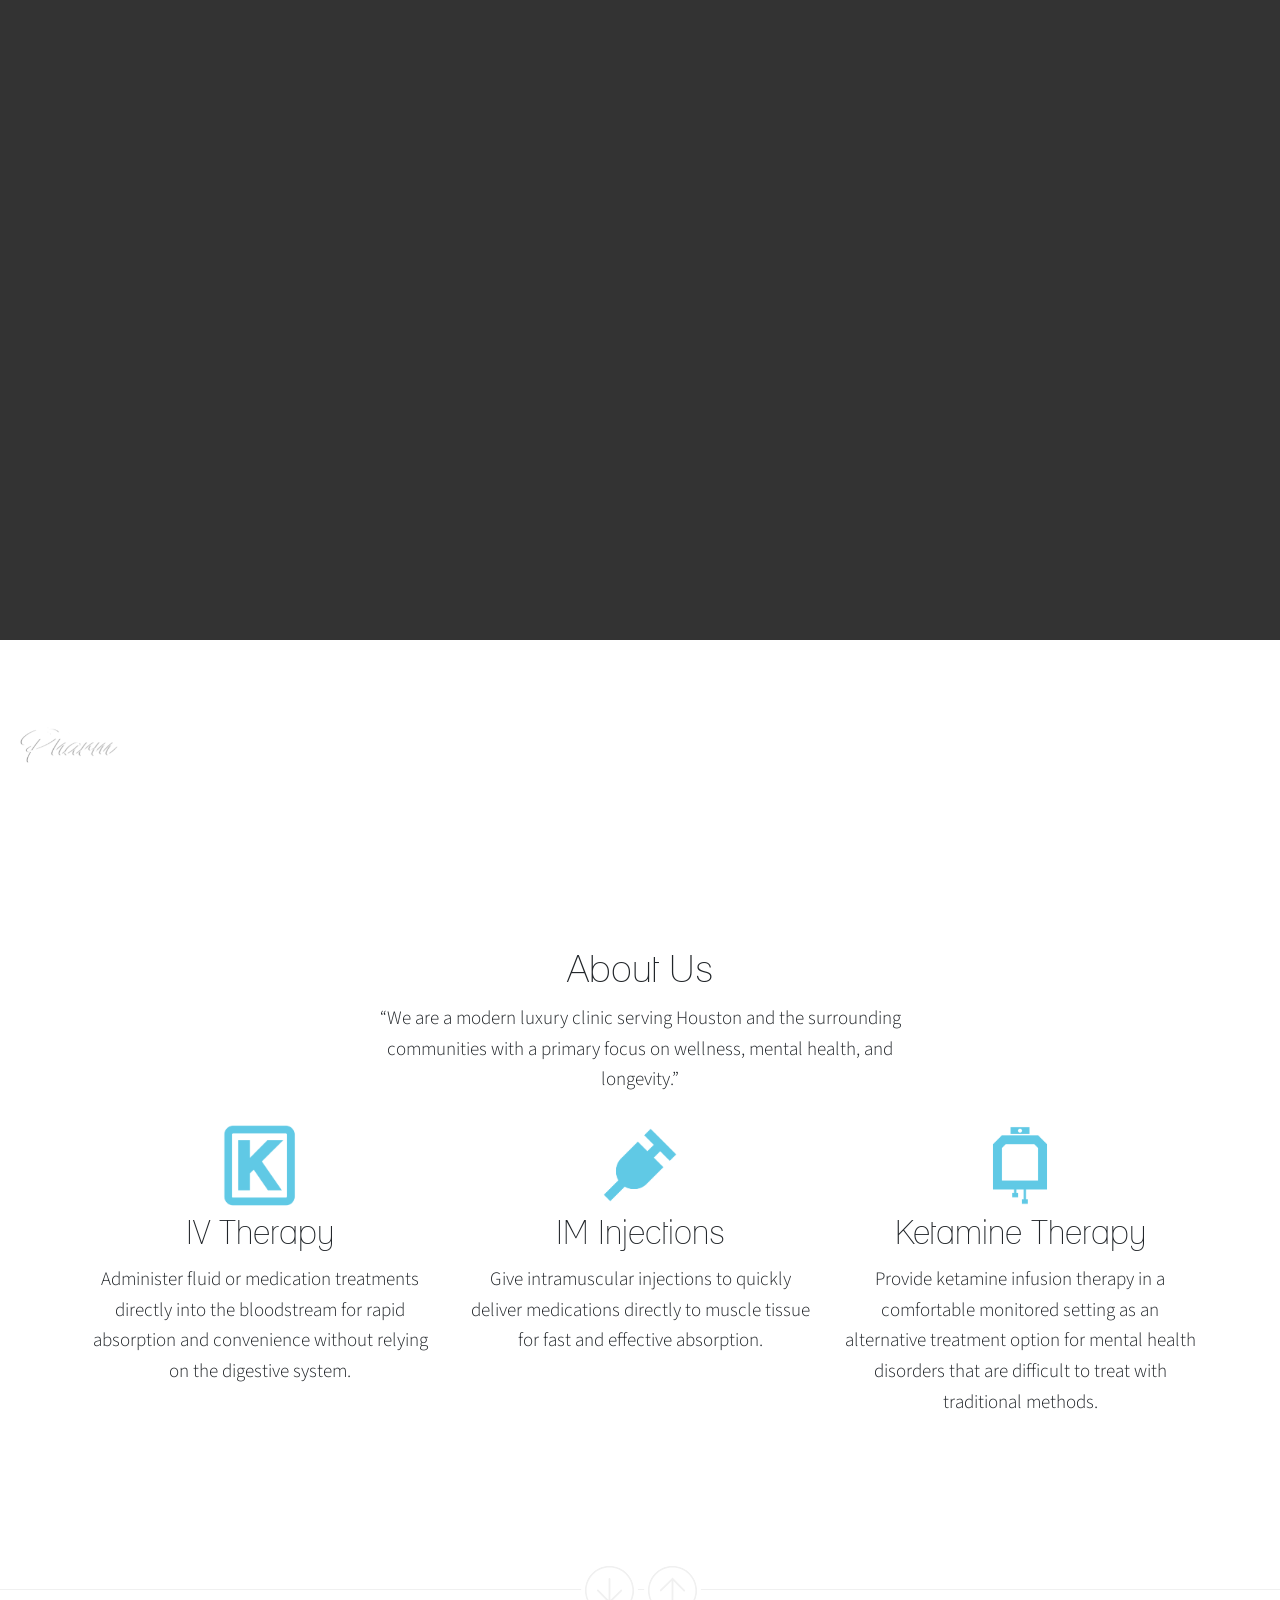
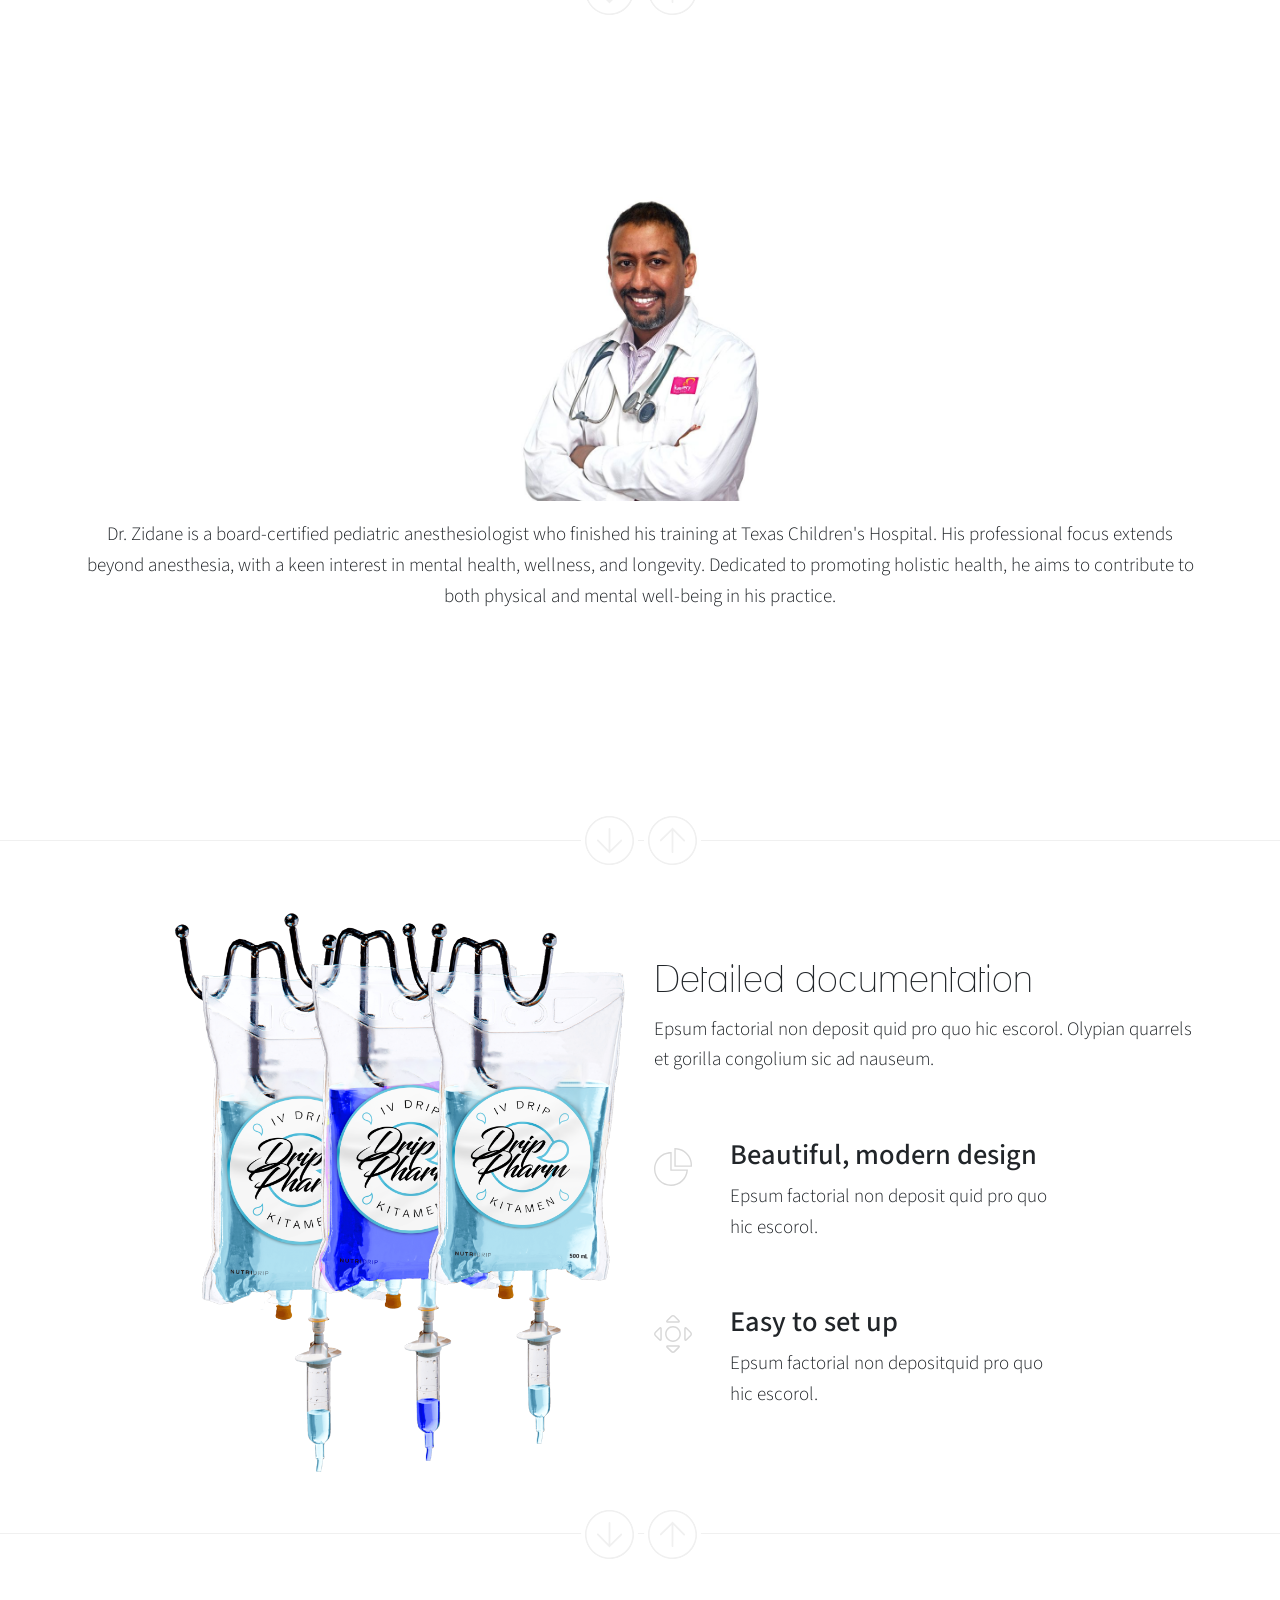
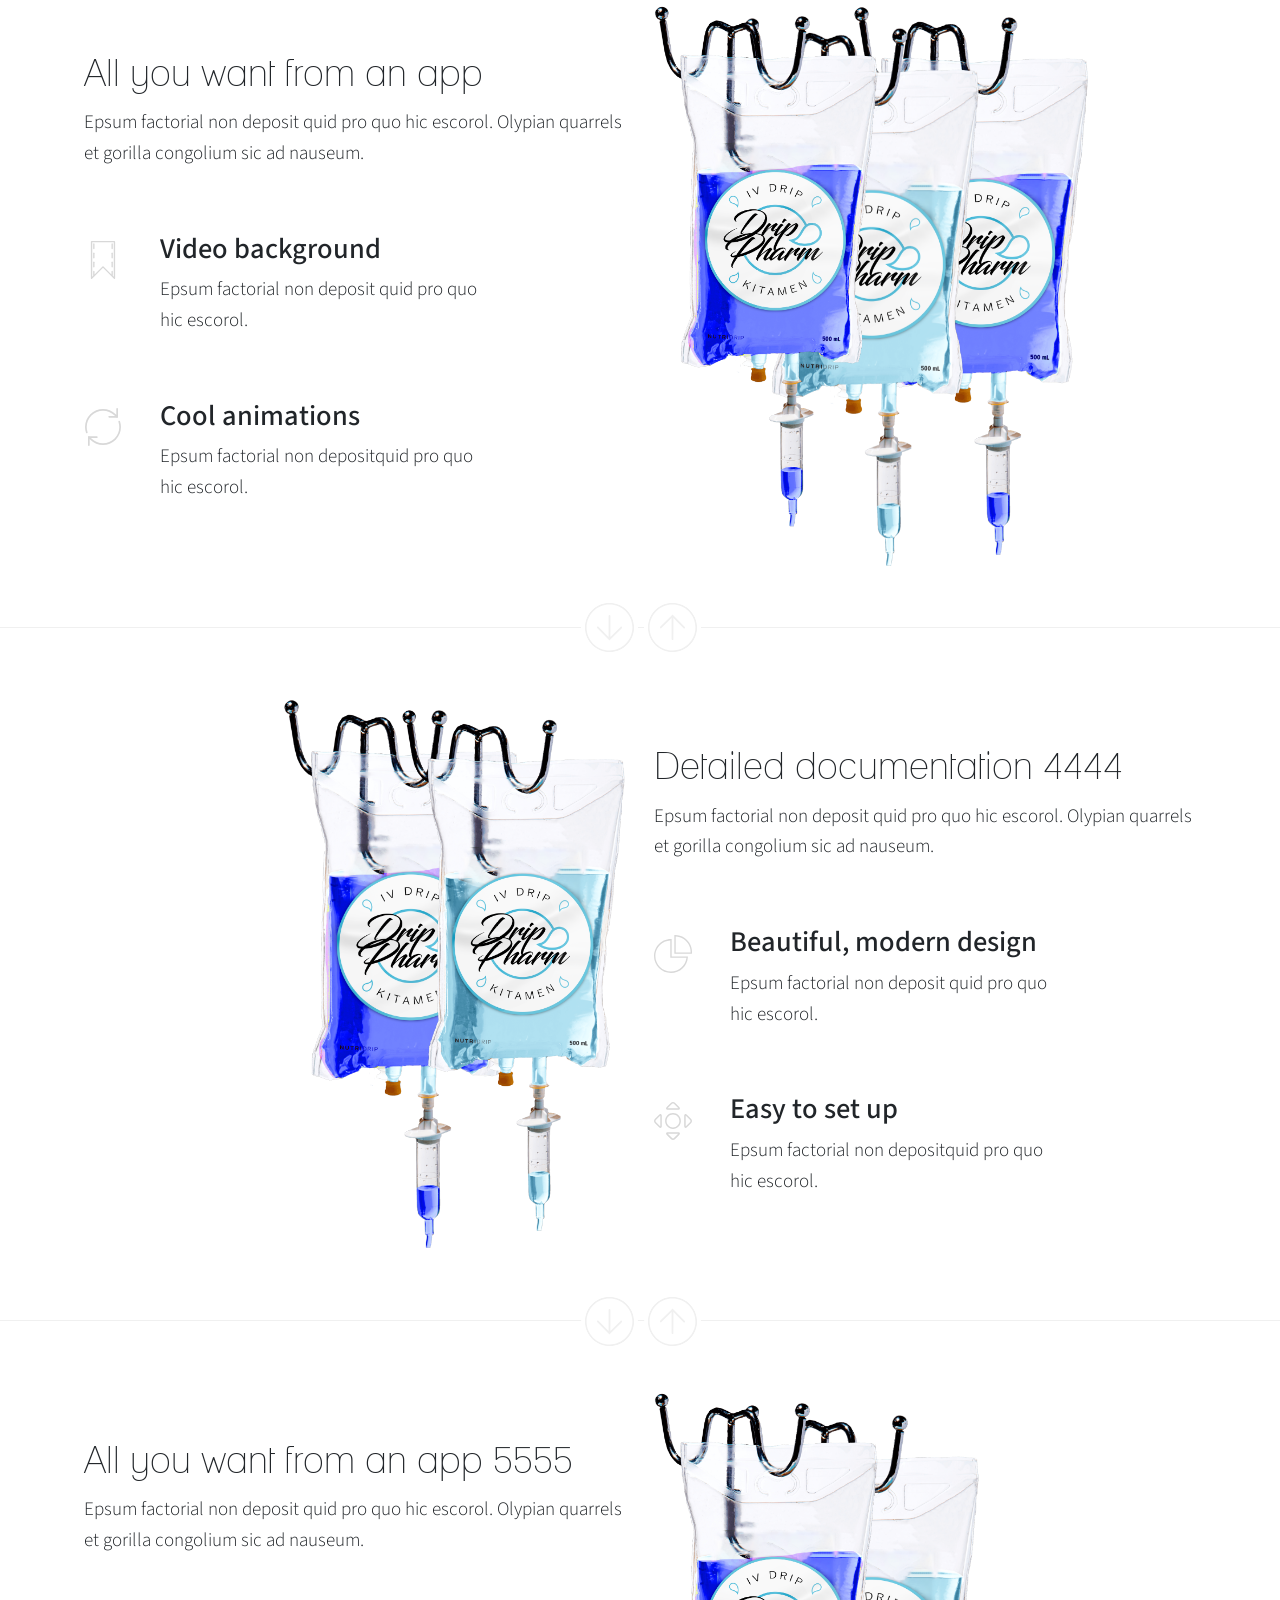
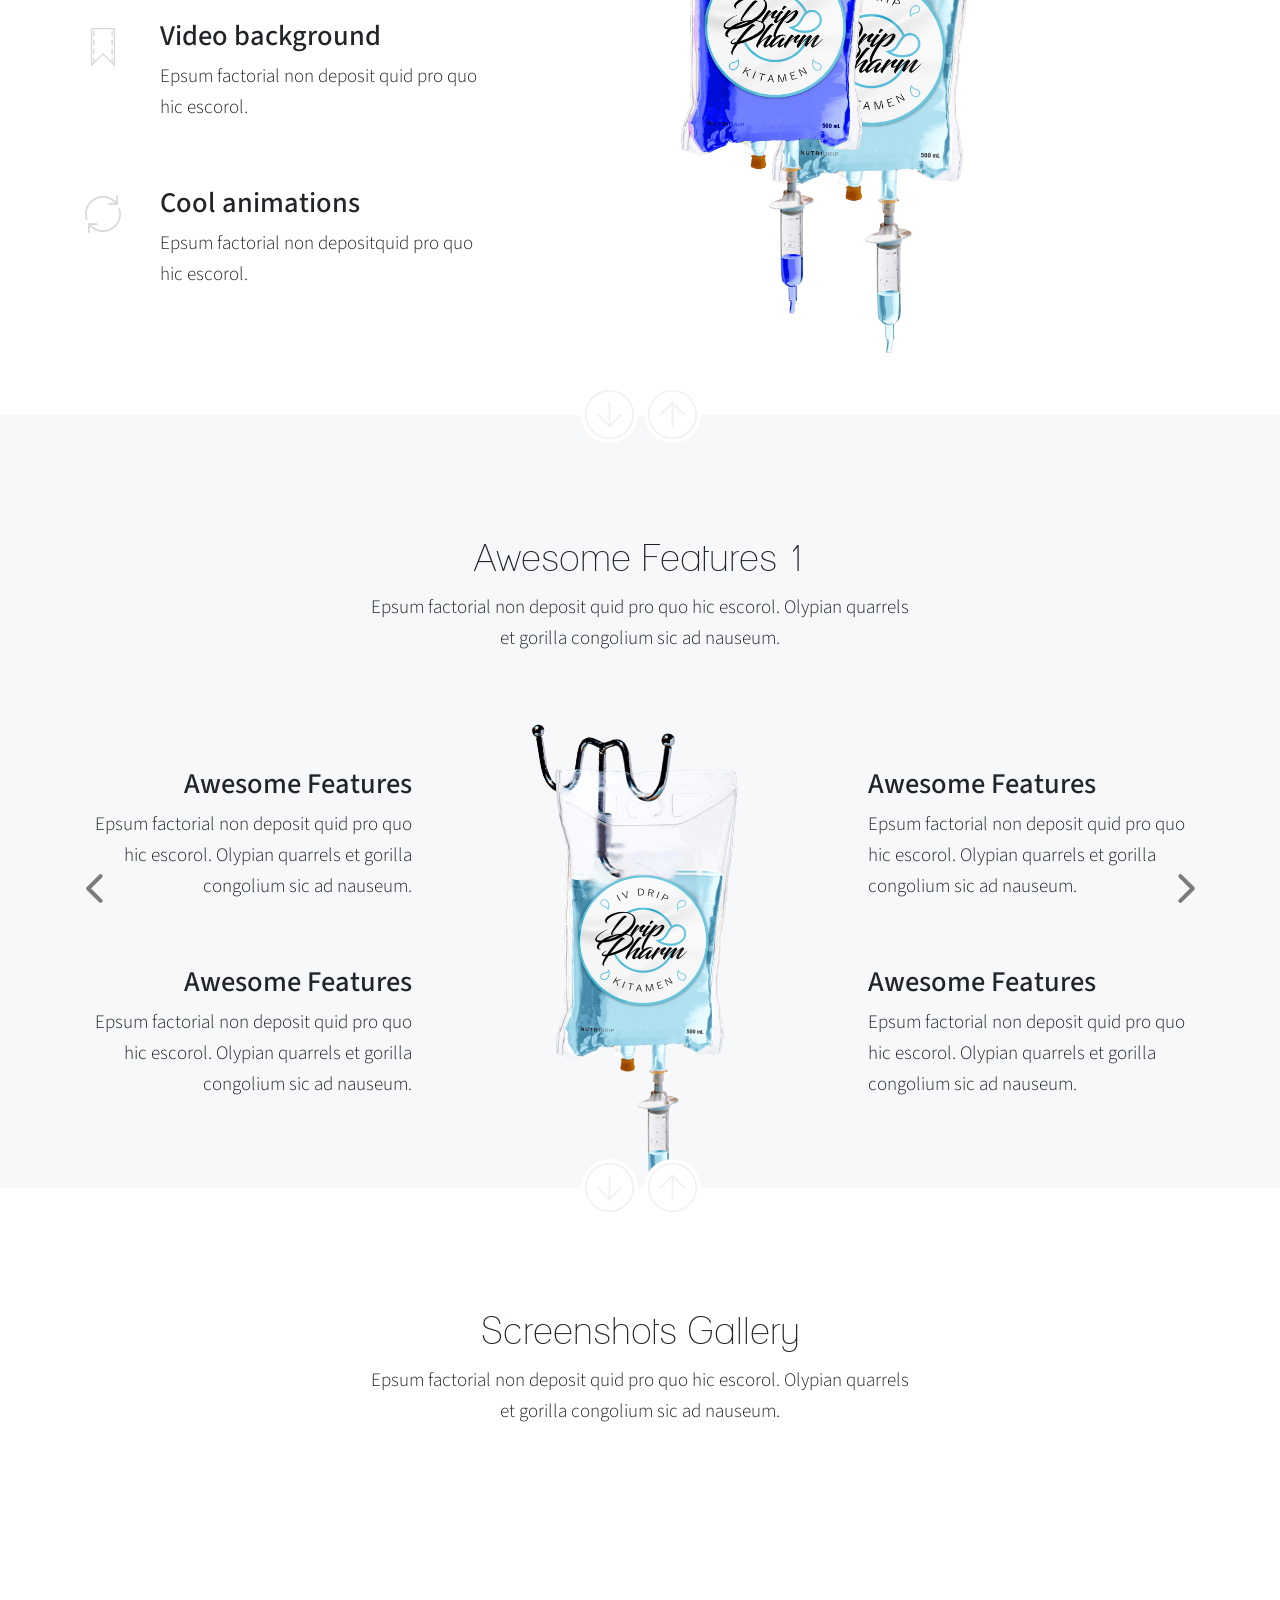
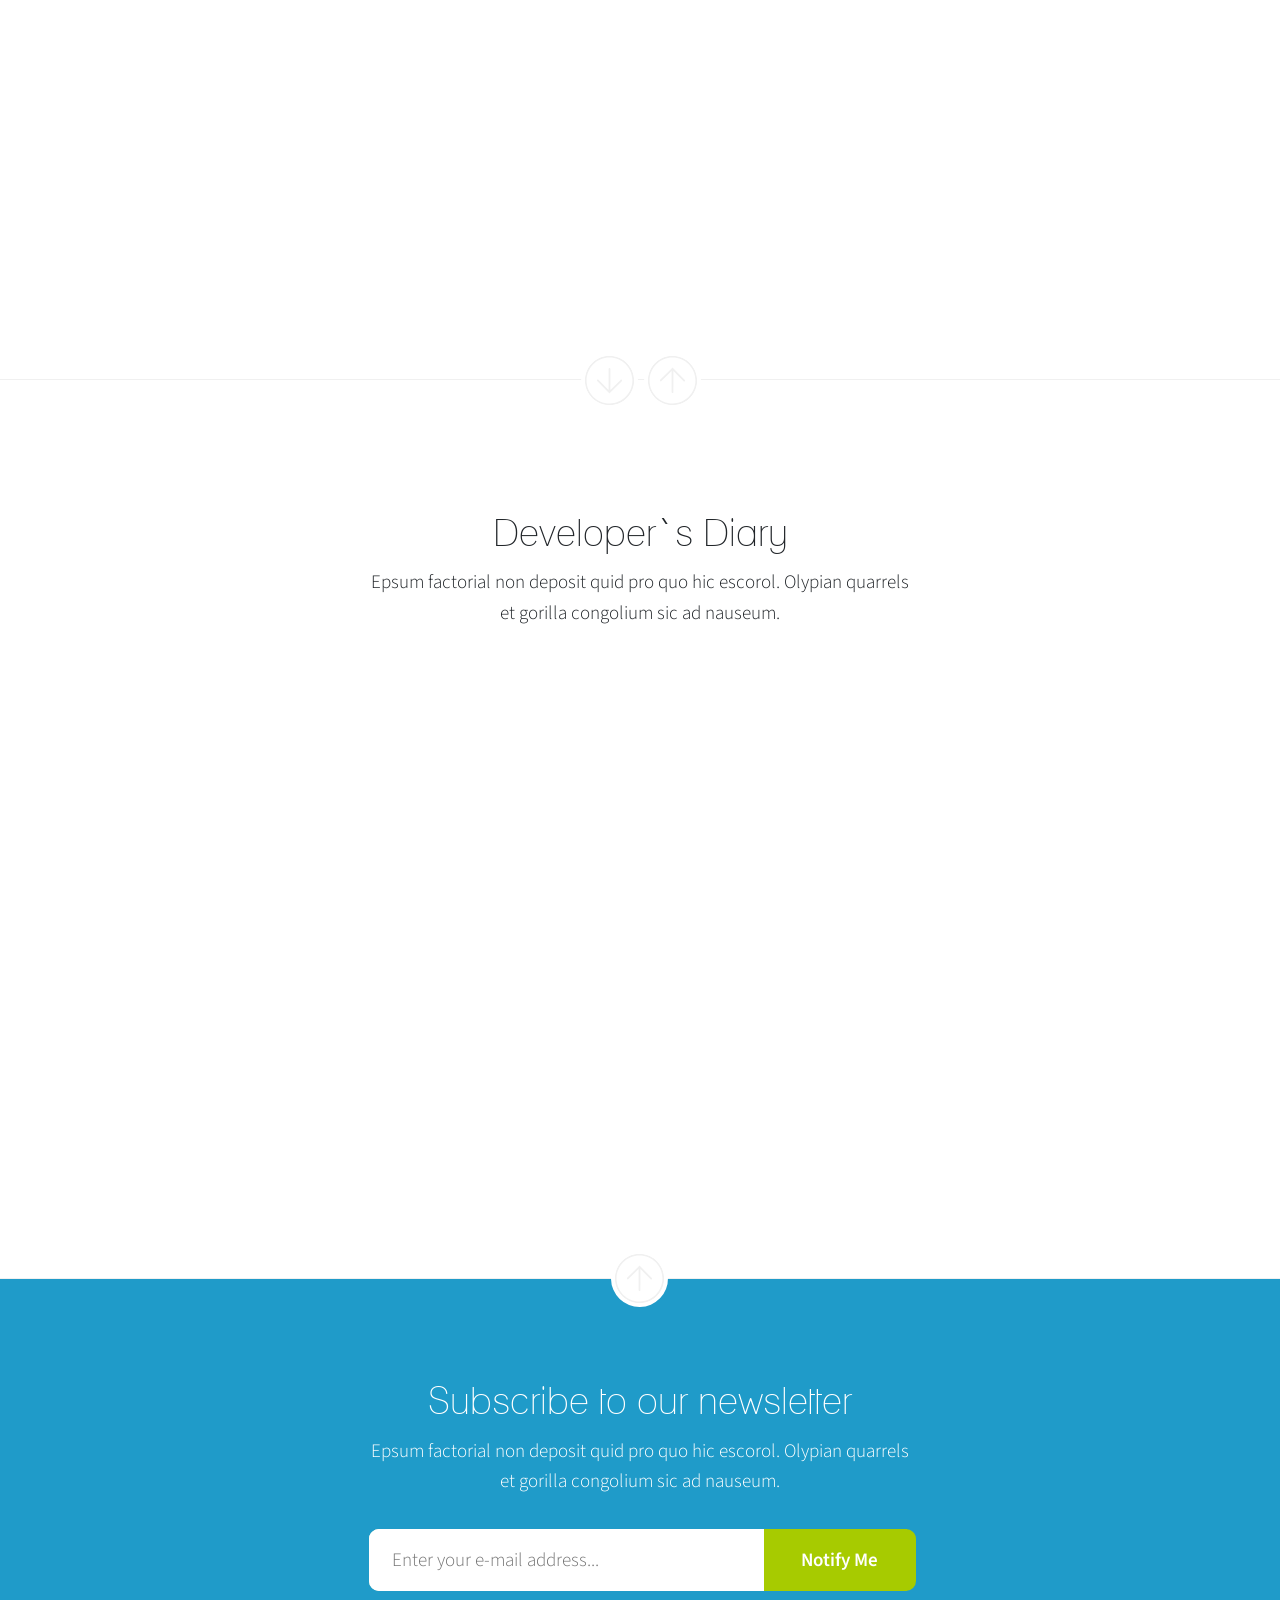
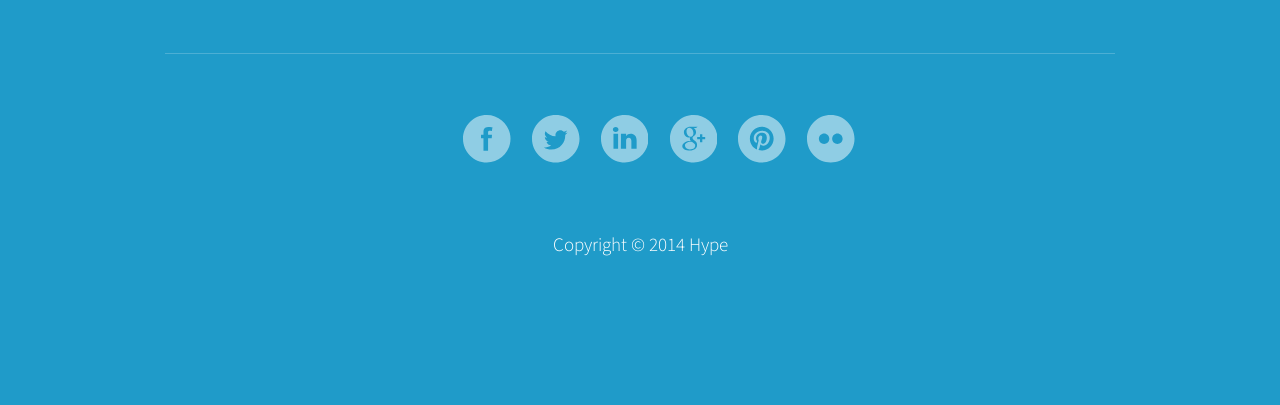
==== commit 7519ceec: "Modify logo styles" ====
--- a/index.html
+++ b/index.html
@@ -2152,7 +2152,7 @@
             <!-- Logo positioned over the video -->
             <div id="logo">
                 <a href="#home">
-                    <img src="images/Logo-01.png" alt="logo" width="120">
+                    <img src="images/Logo-01.png" alt="logo" width="170">
                 </a>
             </div>
         </div>
--- a/css/style.css
+++ b/css/style.css
@@ -373,9 +373,8 @@
 }
 
 #logo {
-    position: absolute;
-    top: 5px;
-    left: 15px;
+    margin-left: auto;
+    margin-right: auto;
     z-index: 1;
     /* margin-top: 4.875rem; */
     margin-bottom: 0.4rem;
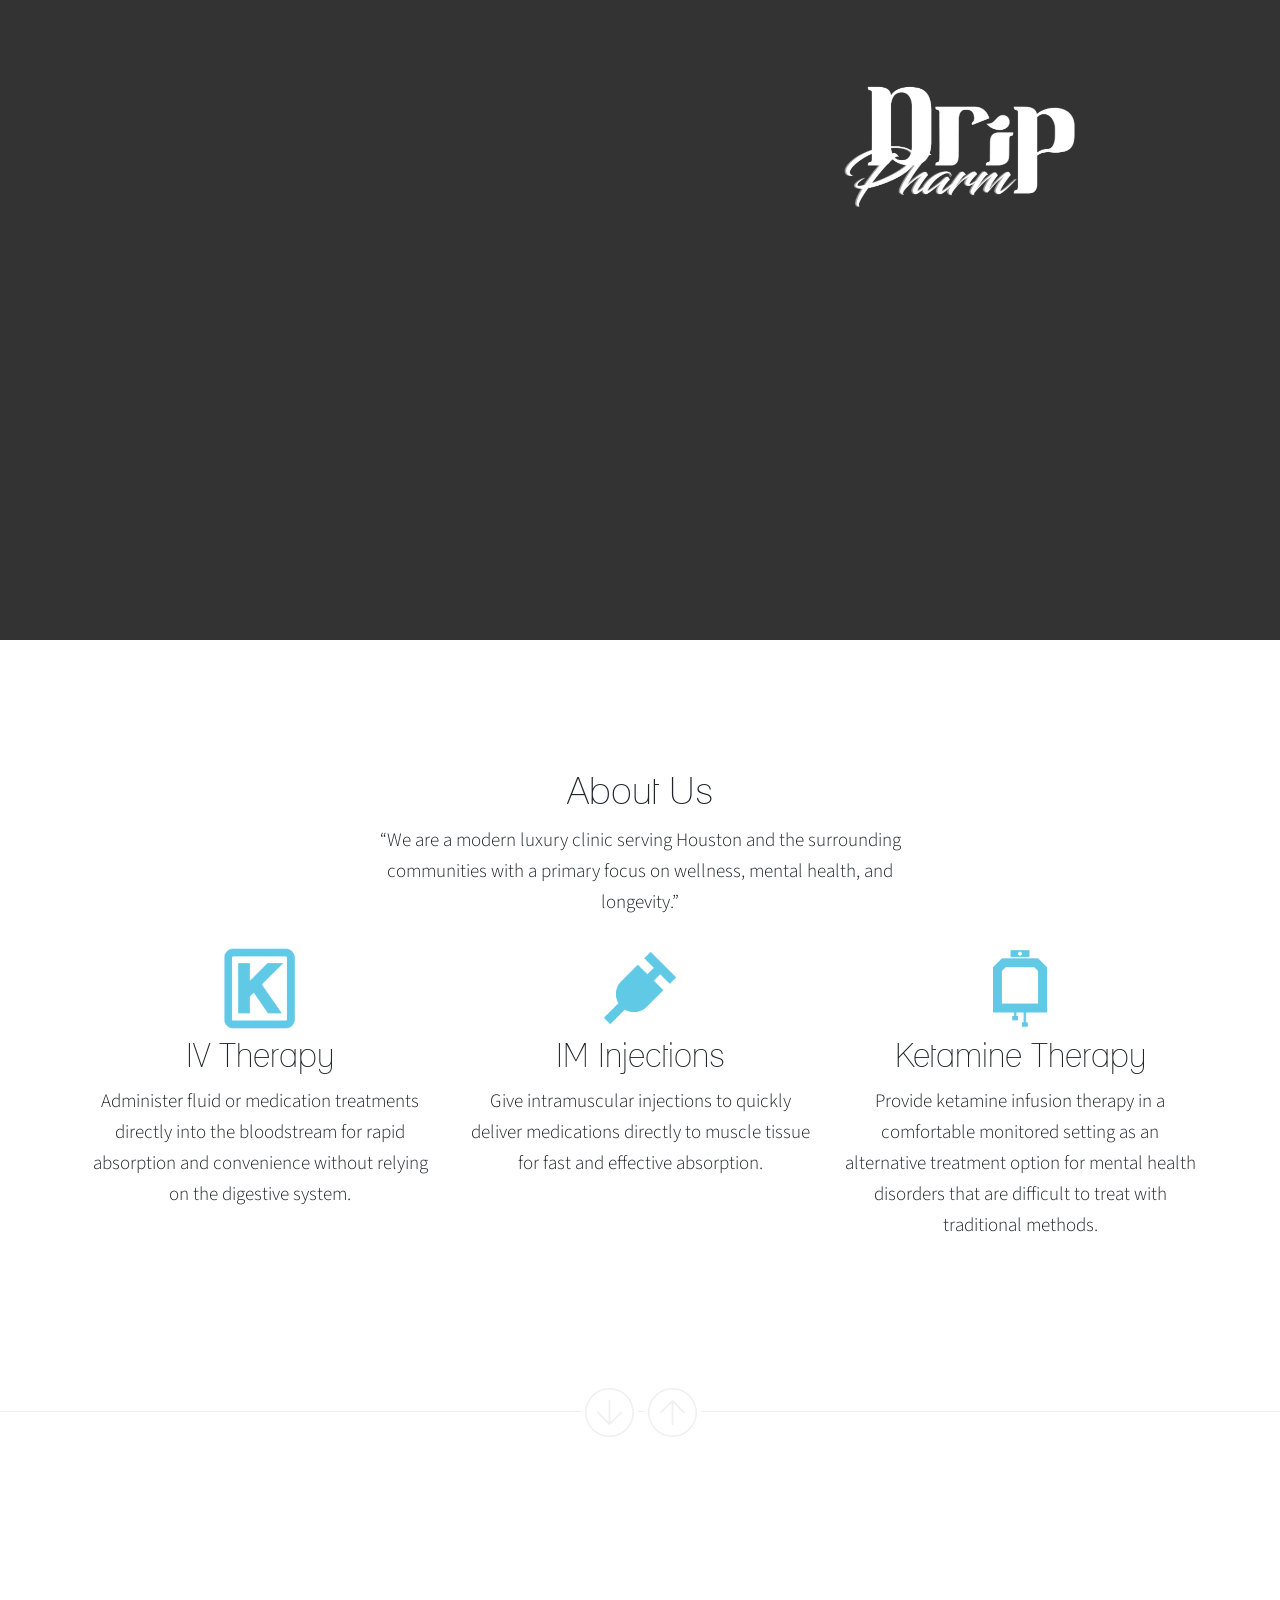
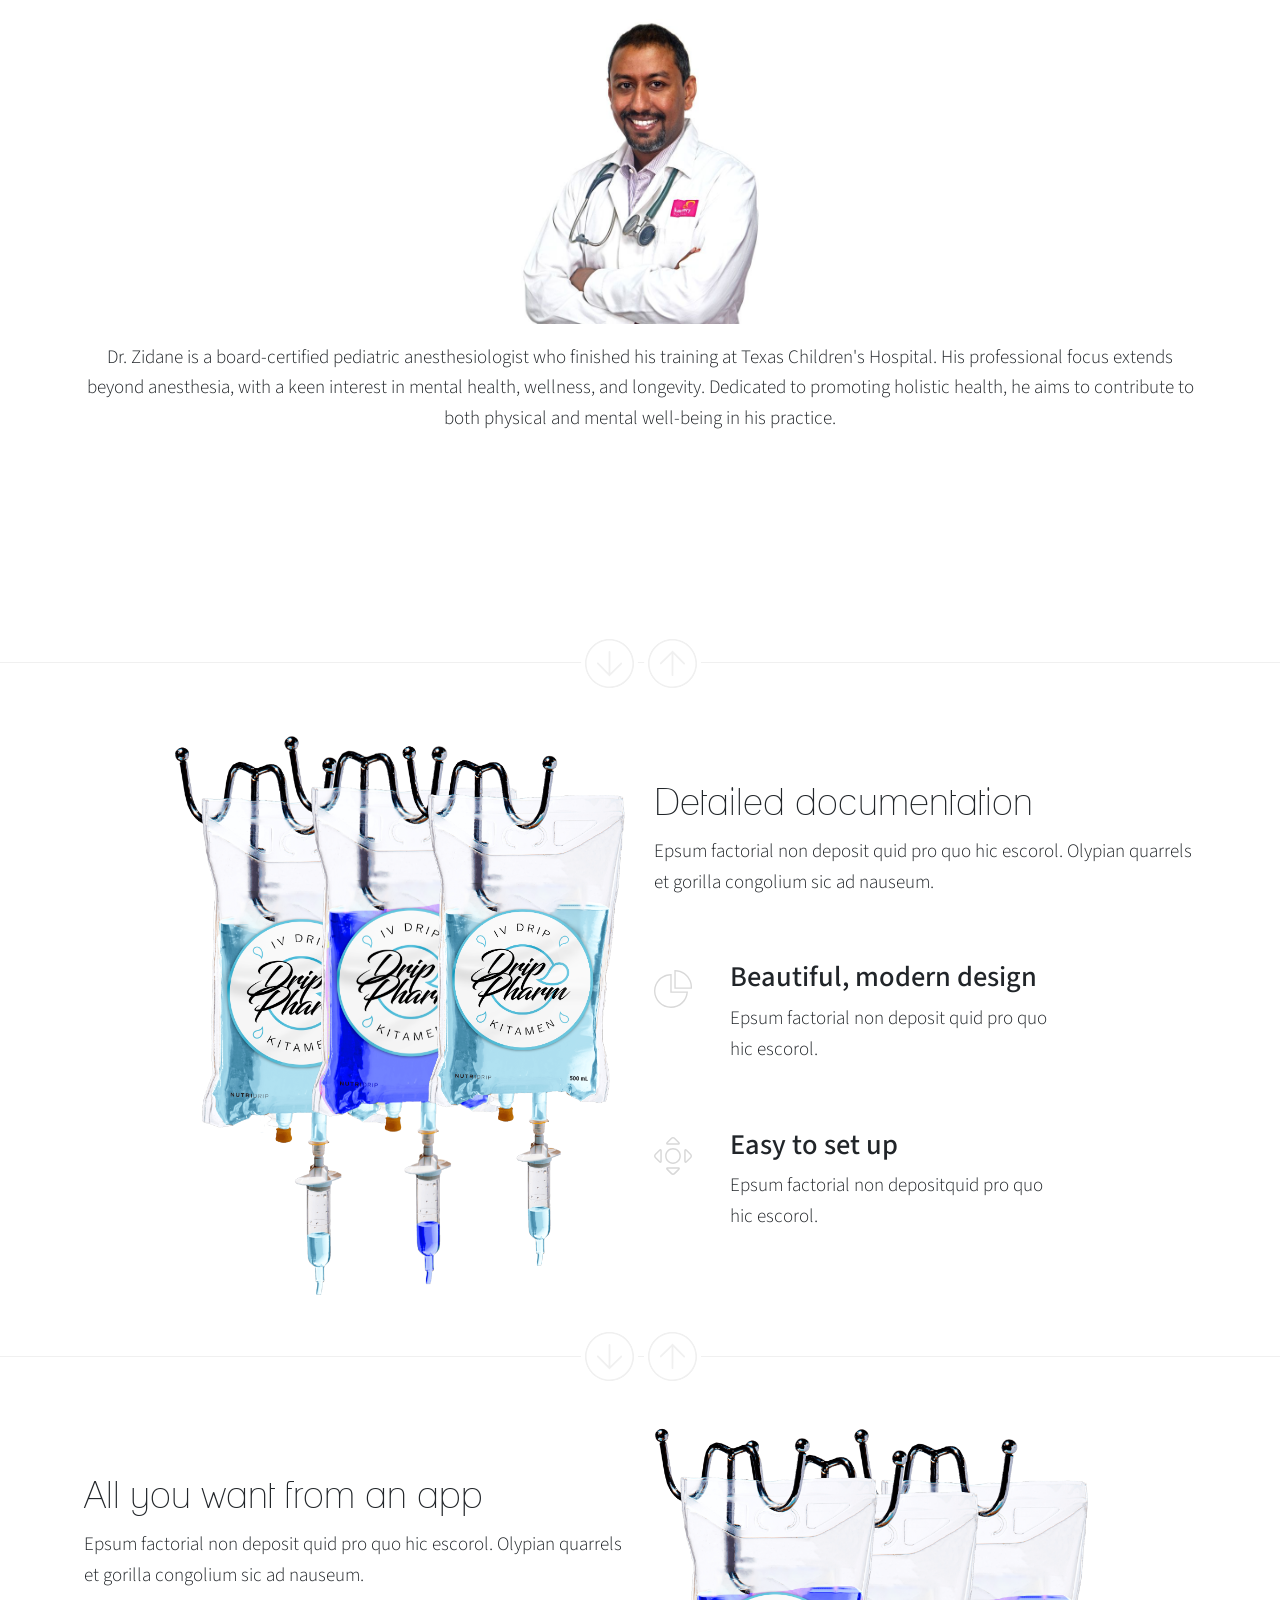
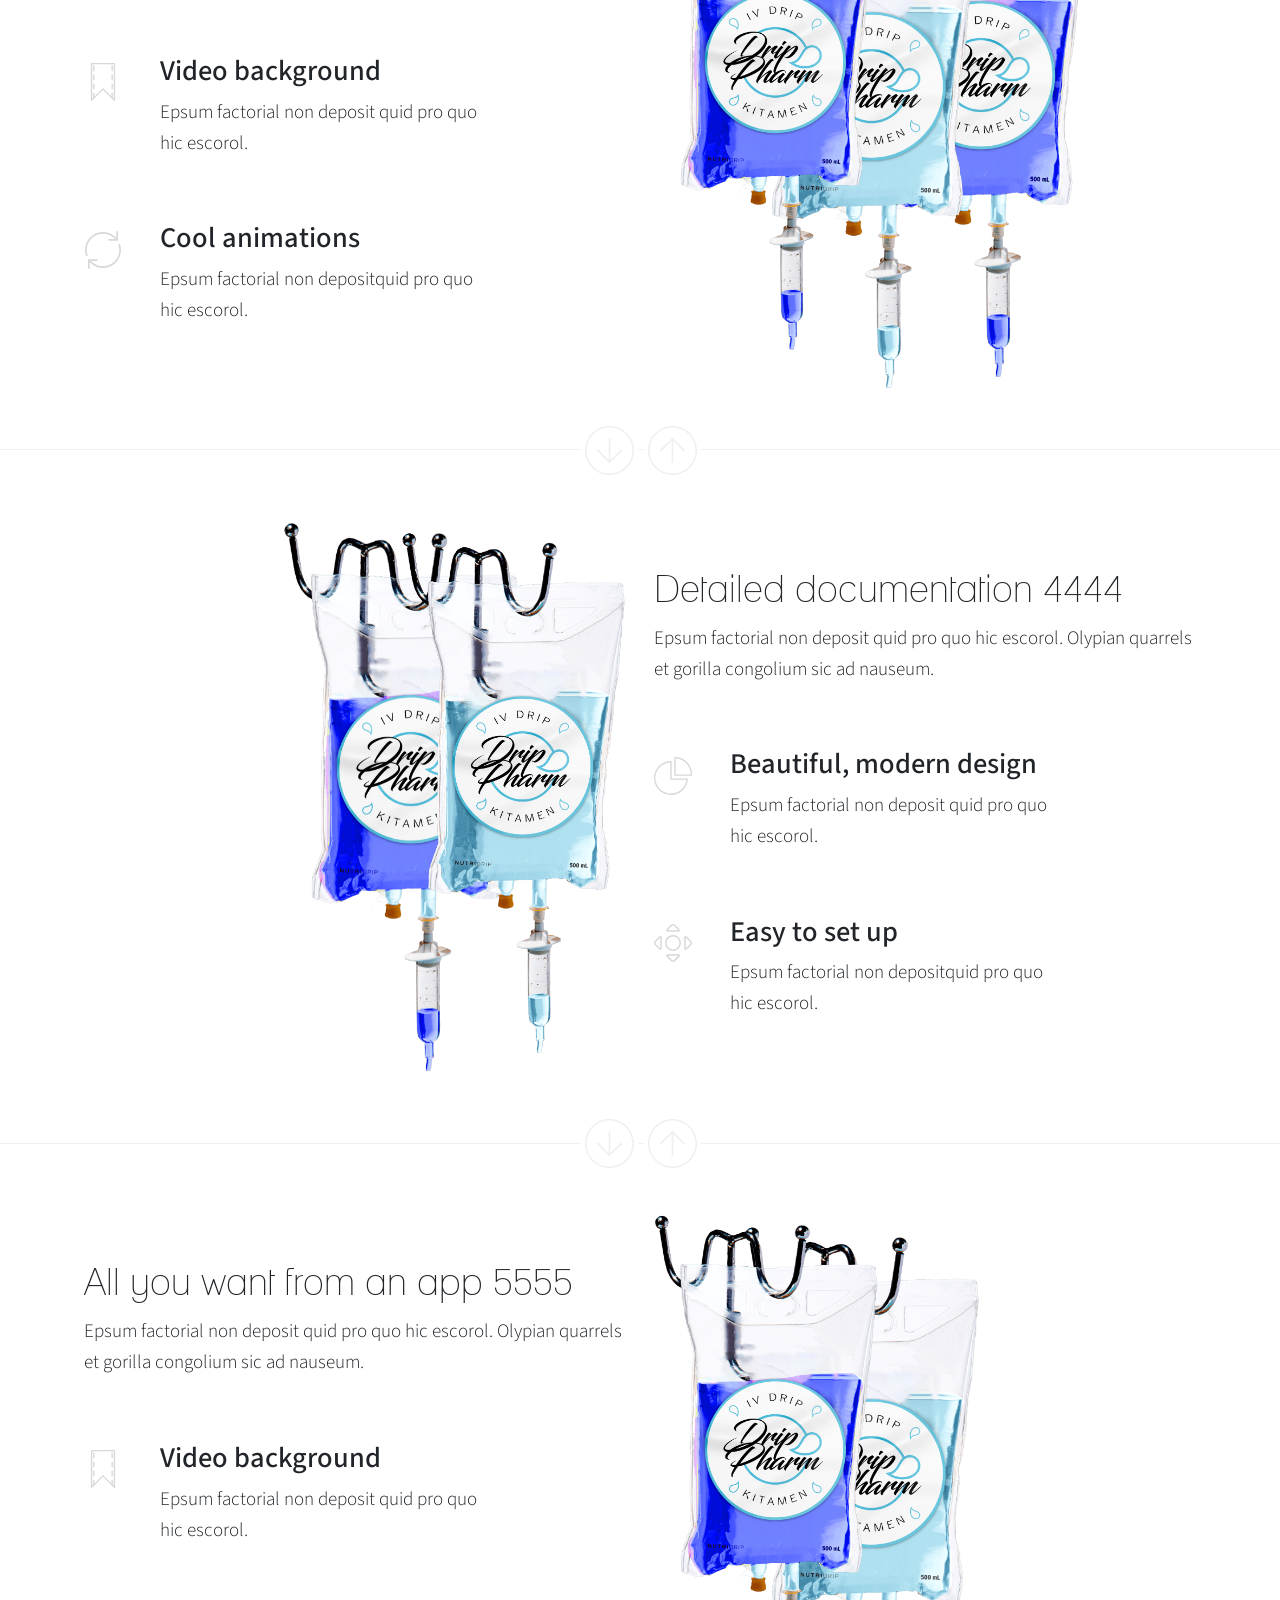
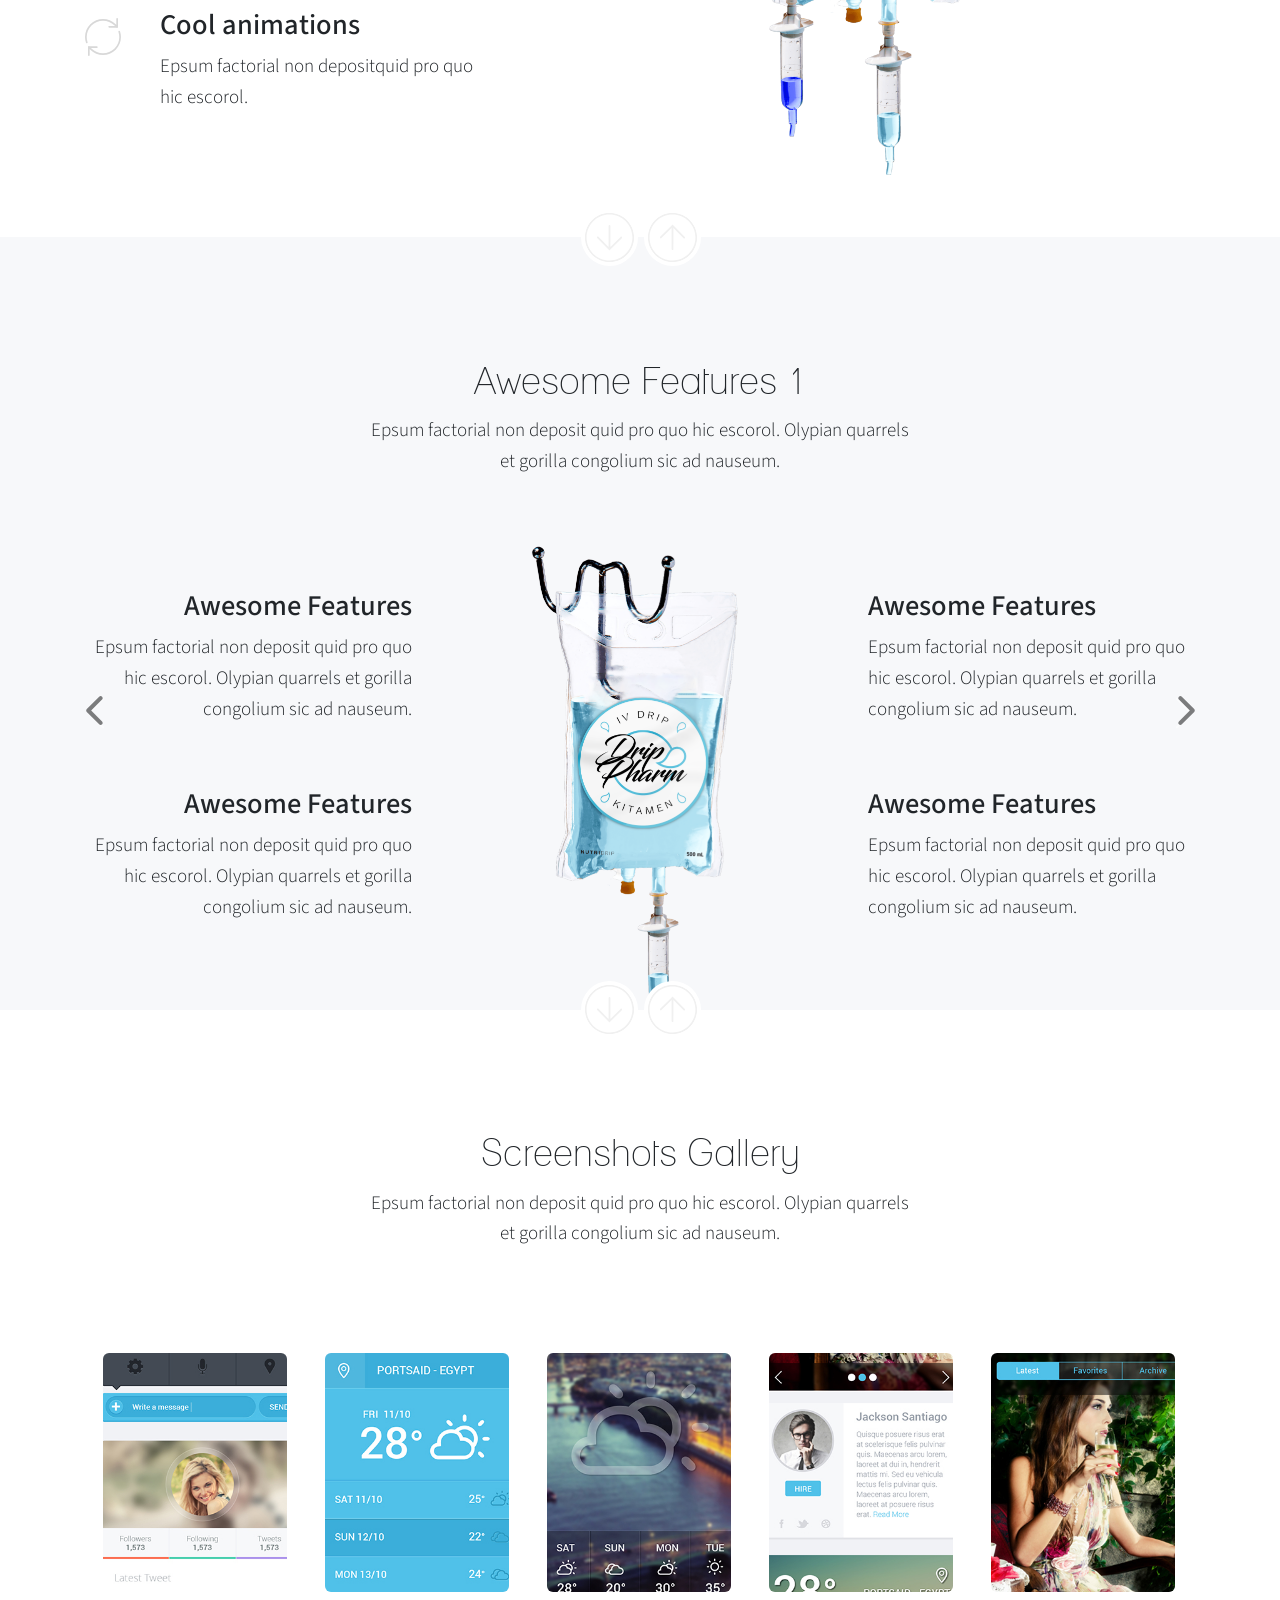
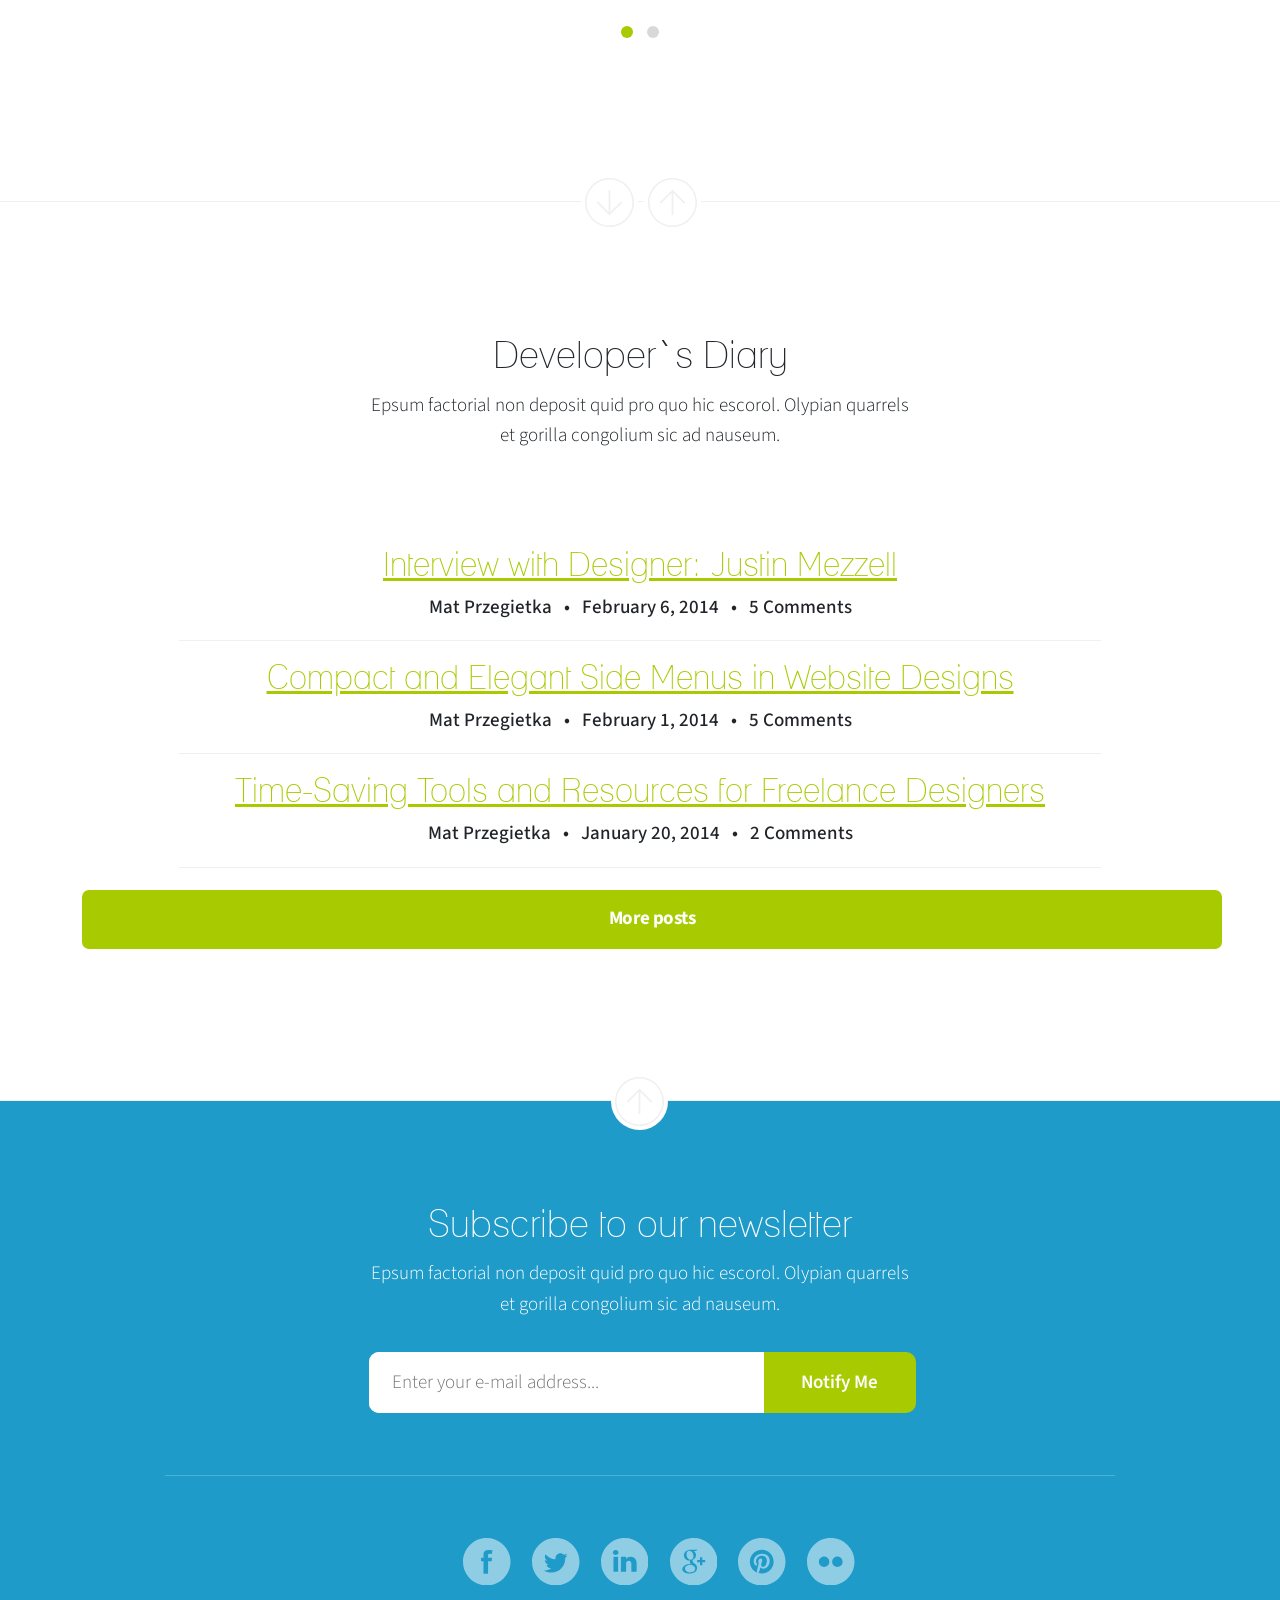
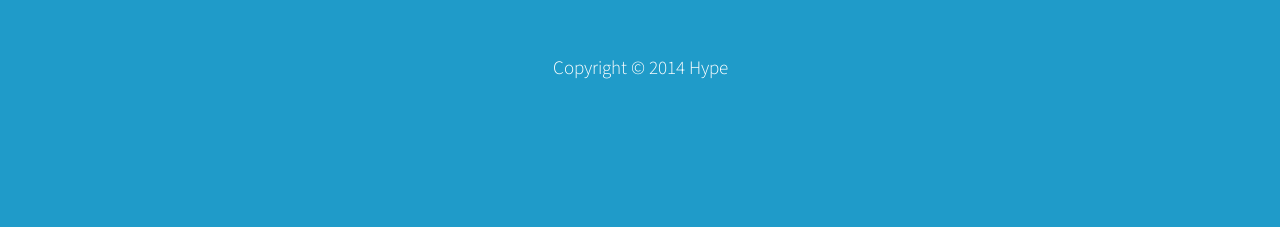
==== commit 462db0ff: "Apply style modifications on logo" ====
--- a/index.html
+++ b/index.html
@@ -2152,7 +2152,7 @@
             <!-- Logo positioned over the video -->
             <div id="logo">
                 <a href="#home">
-                    <img src="images/Logo-01.png" alt="logo" width="170">
+                    <img src="images/Logo-01.png" alt="logo" width="300">
                 </a>
             </div>
         </div>
--- a/css/style.css
+++ b/css/style.css
@@ -373,8 +373,11 @@
 }
 
 #logo {
-    margin-left: auto;
-    margin-right: auto;
+    position: absolute;
+    top: 5px;
+    left: 42.5rem;
+    /* margin-left: auto;
+    margin-right: auto; */
     z-index: 1;
     /* margin-top: 4.875rem; */
     margin-bottom: 0.4rem;
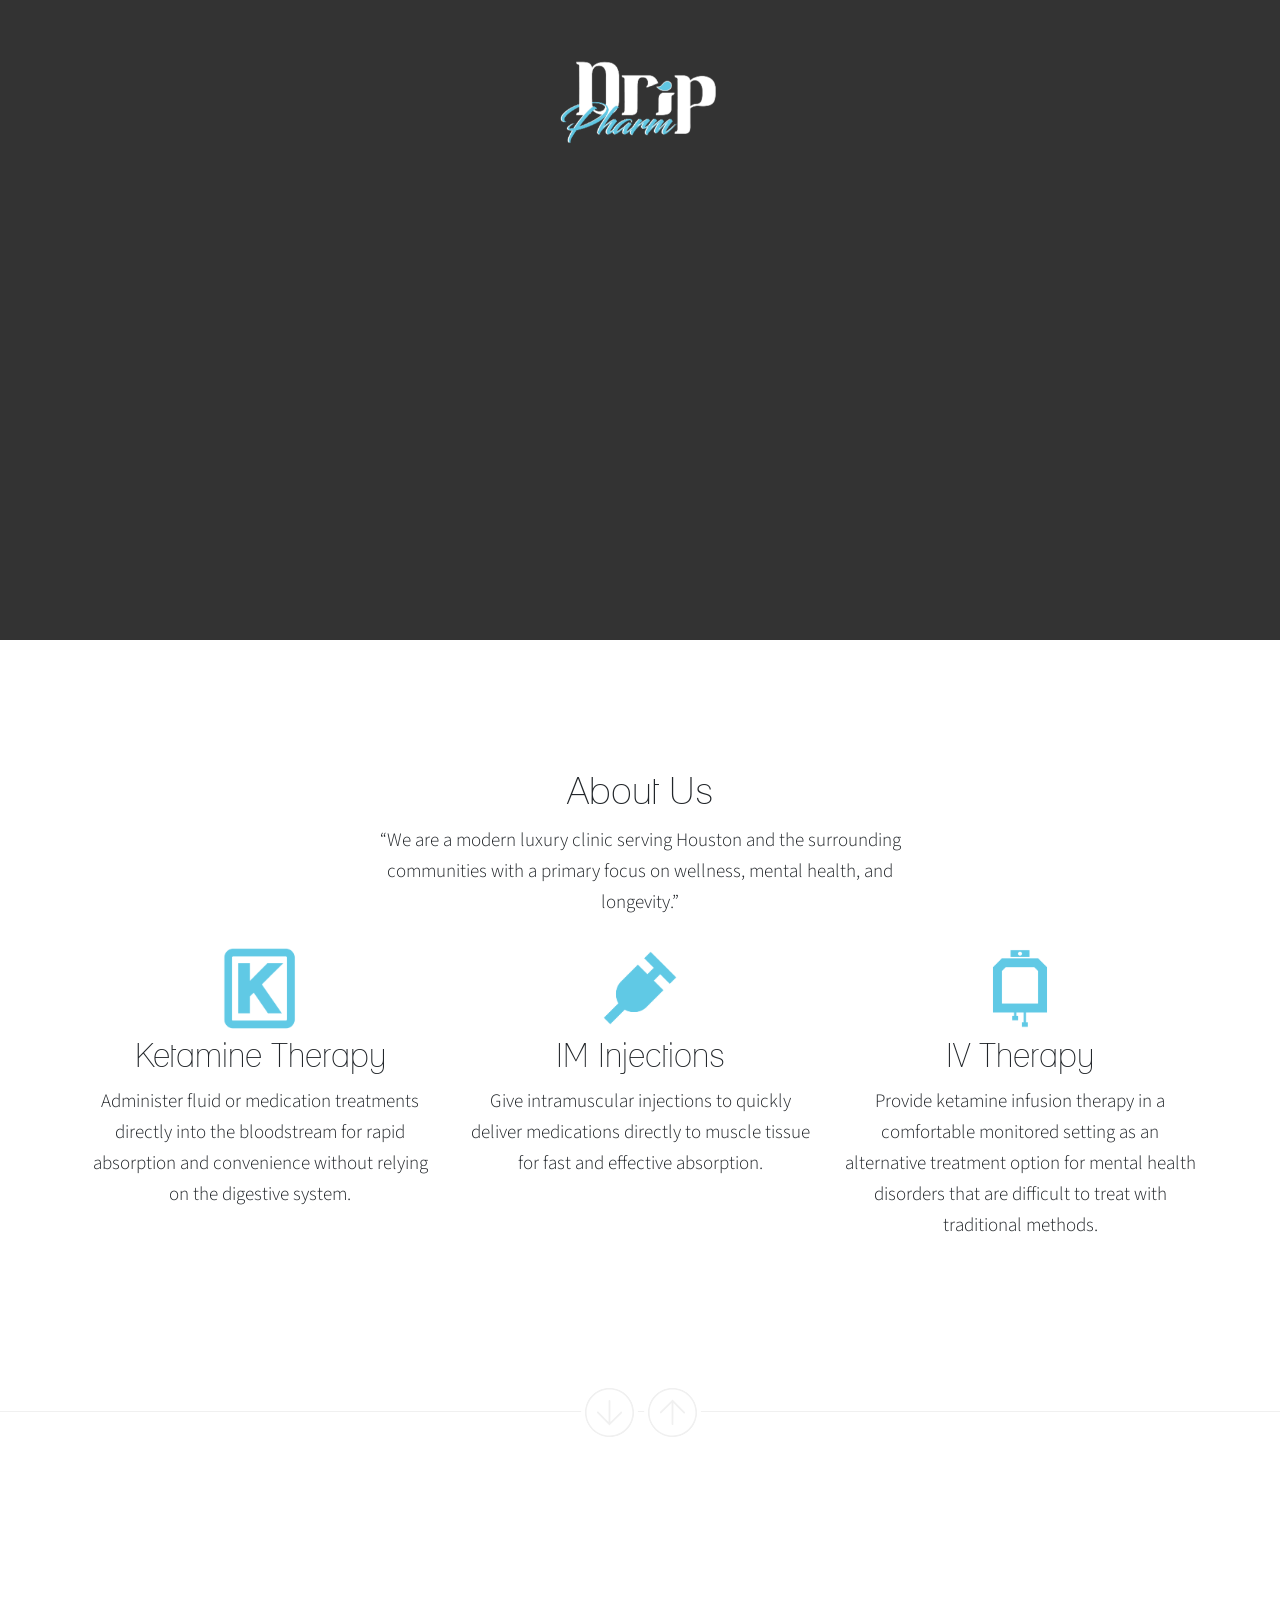
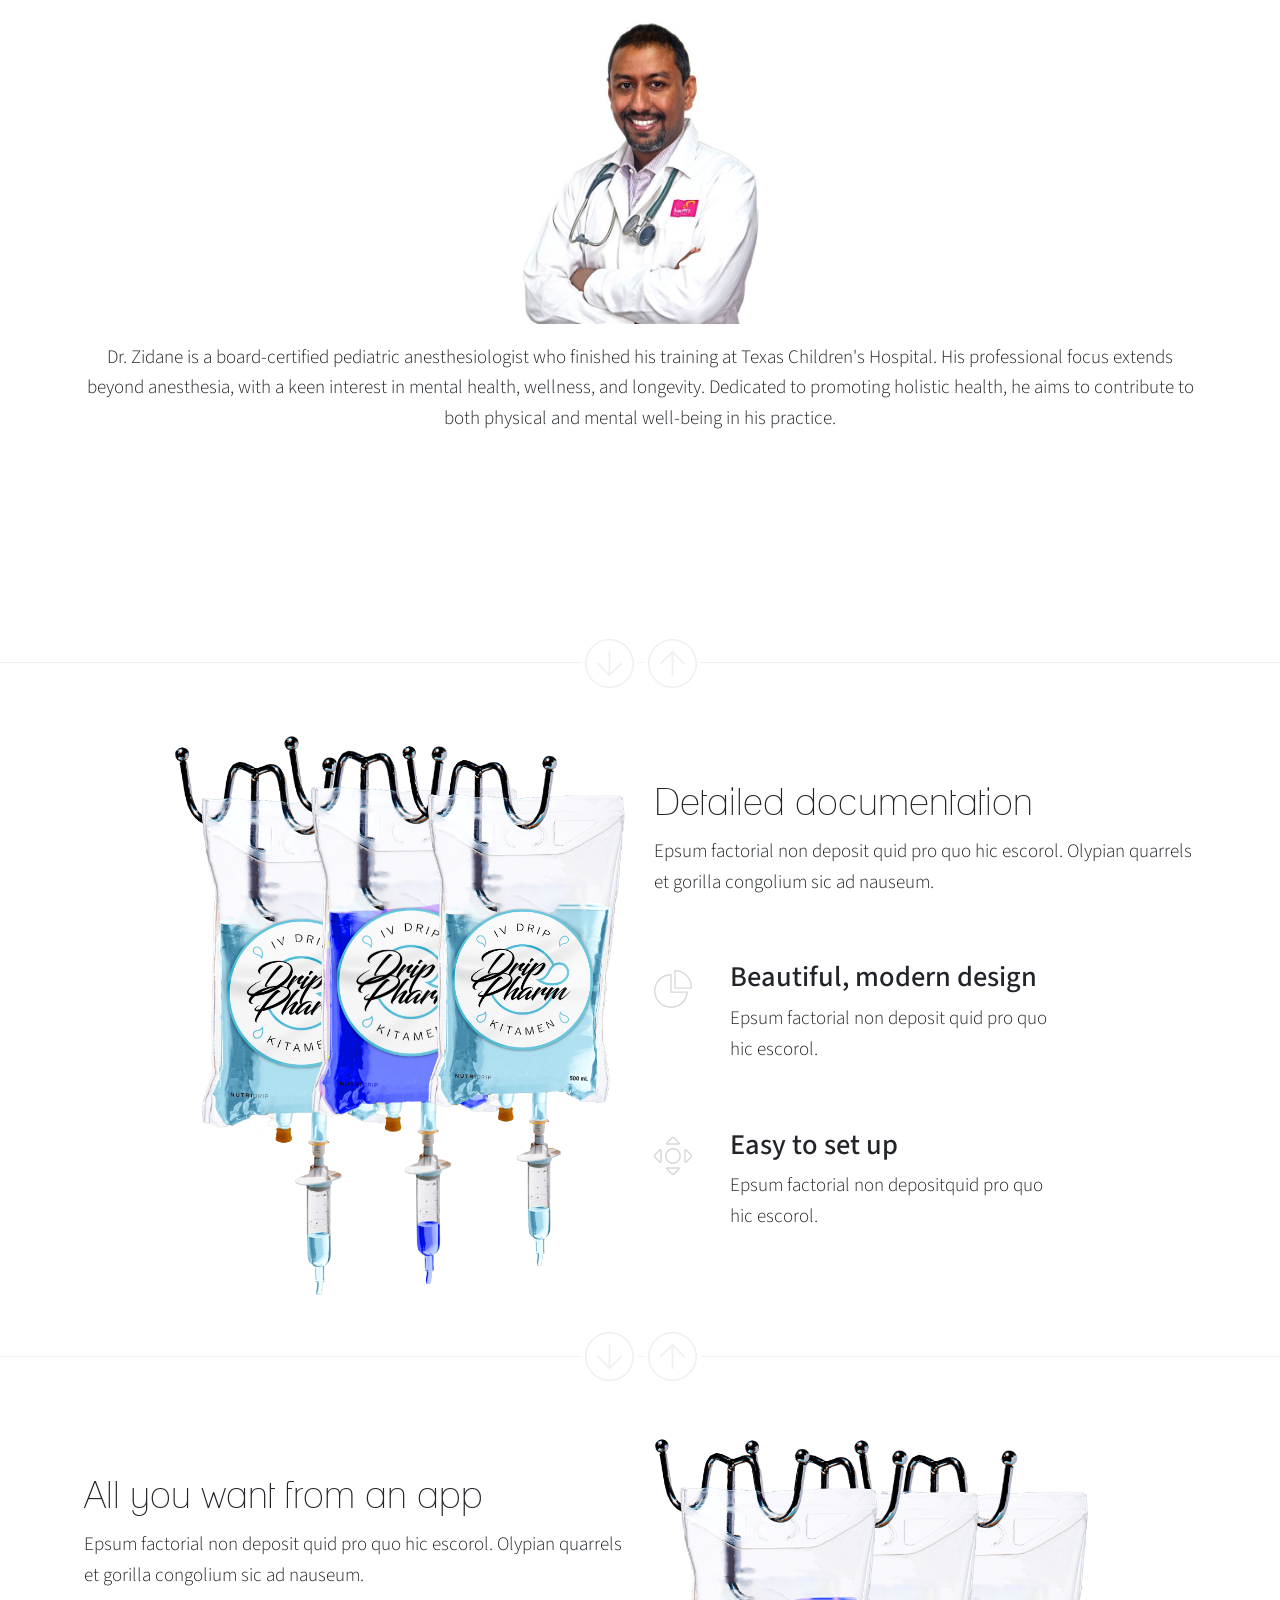
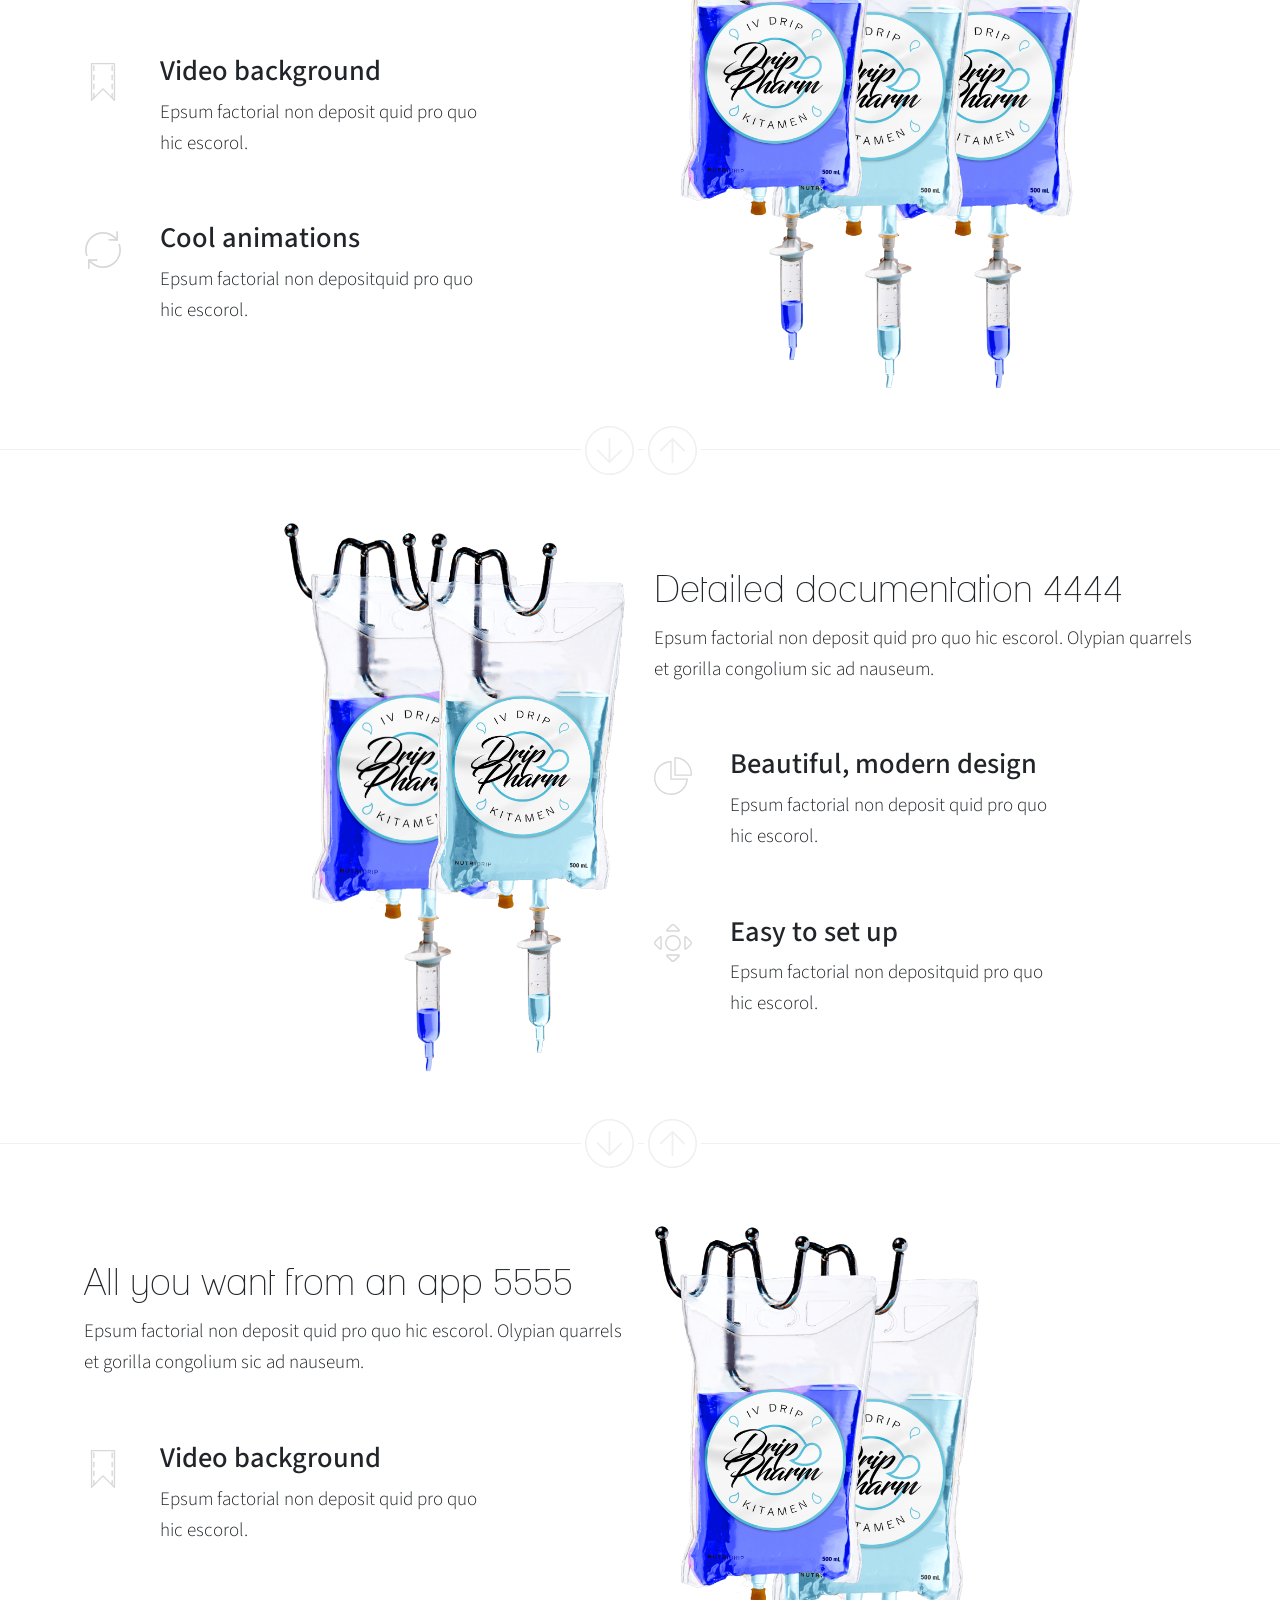
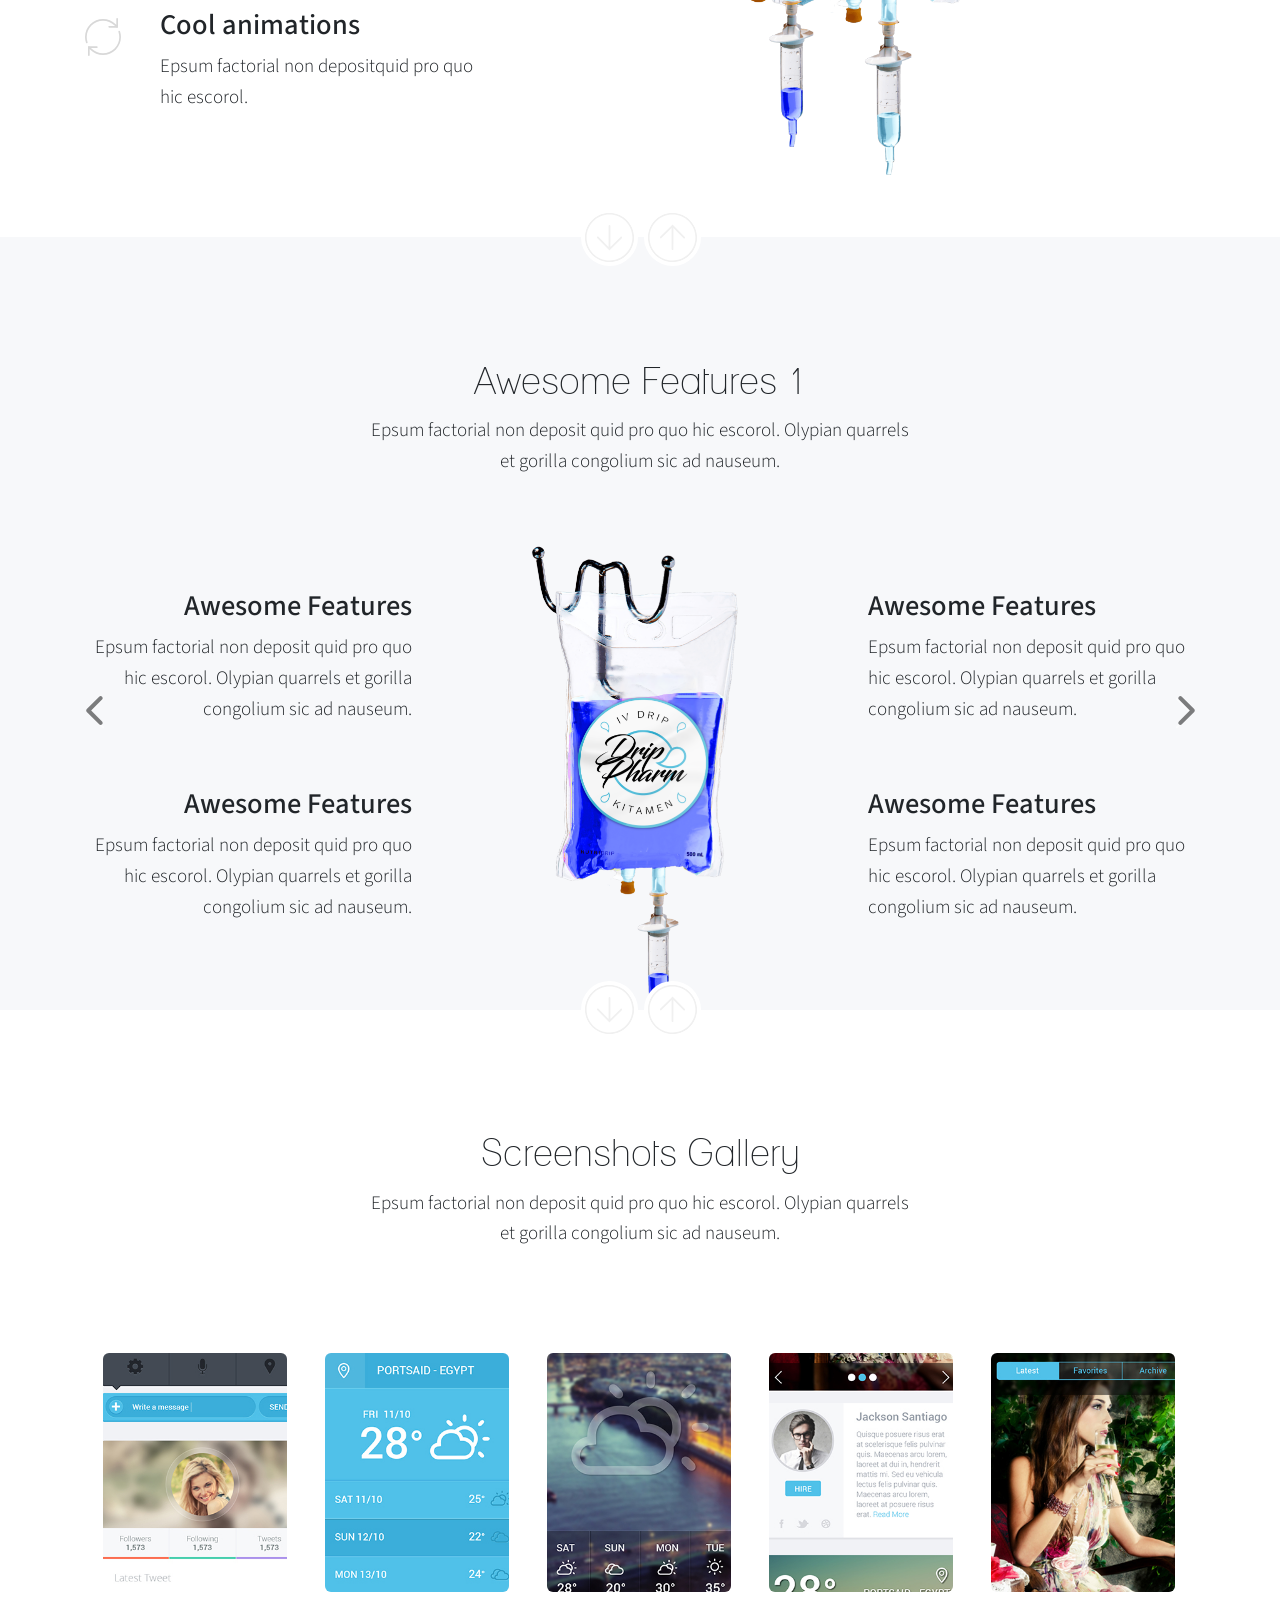
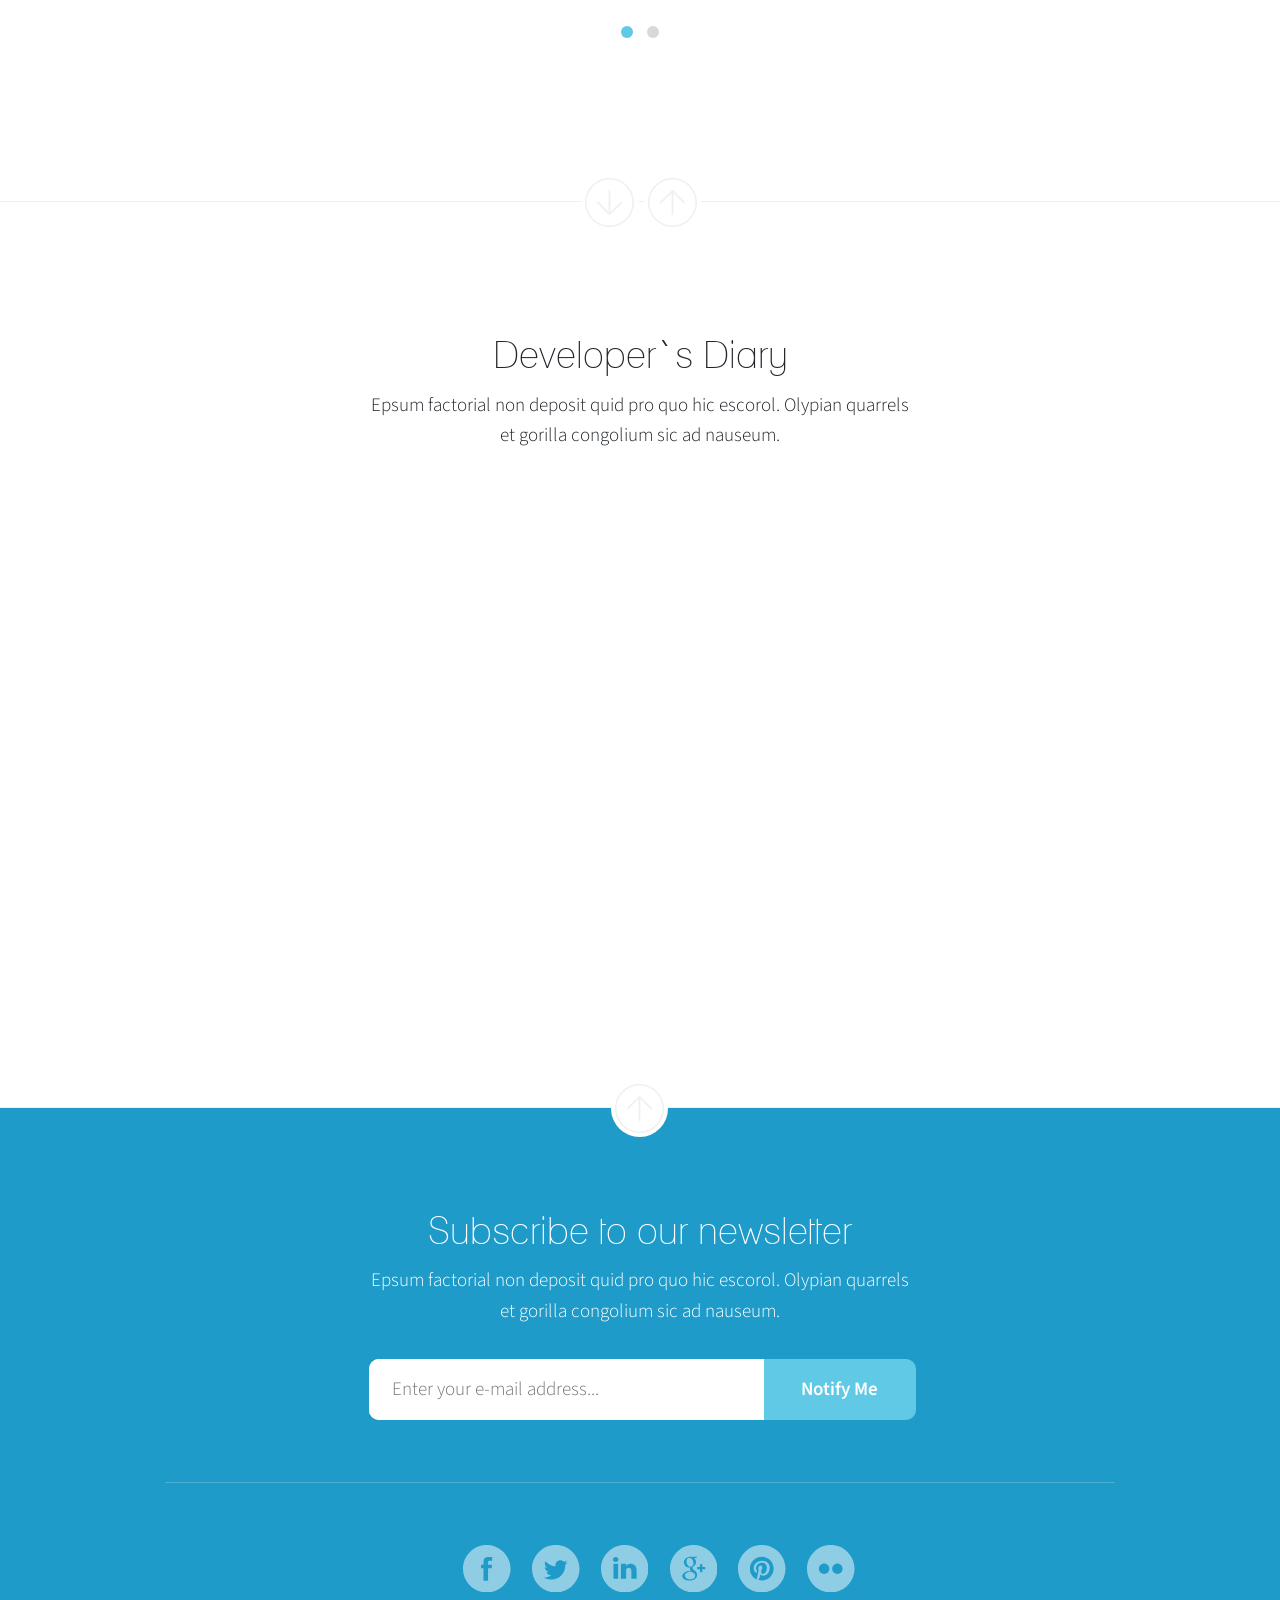
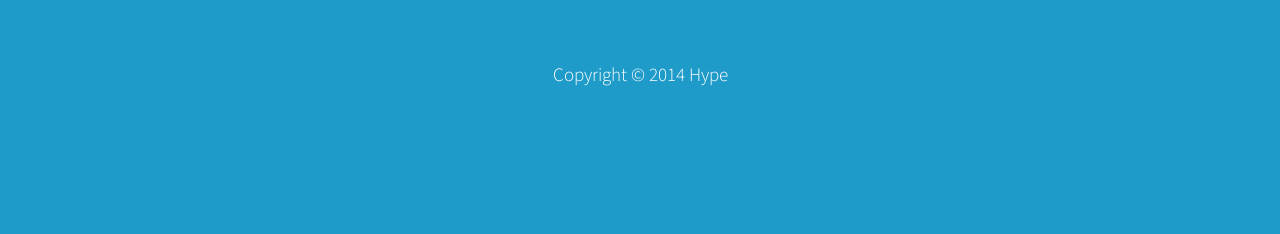
==== commit 3ae79d77: "Modify styles" ====
--- a/index.html
+++ b/index.html
@@ -2146,14 +2146,16 @@
 
             <!-- Video -->
             <video id="intro-video" controls="false" autoplay loop muted>
-              <source src="images/Drip pharm website Wide.mp4" type="video/mp4">
+              <source src="images/Drip pharm website Wide-C.mp4" type="video/mp4">
             </video>
       
             <!-- Logo positioned over the video -->
-            <div id="logo">
-                <a href="#home">
-                    <img src="images/Logo-01.png" alt="logo" width="300">
-                </a>
+            <div class="d-flex justify-content-center" id="logo_parent">
+                <div id="logo">
+                    <a href="#home">
+                        <img src="images/MAIN LOGO-01.png" alt="logo" width="350">
+                    </a>
+                </div>
             </div>
         </div>
 
@@ -2195,7 +2197,7 @@
                 <div class="col-sm-4 col-md-4 col-lg-4" id="service_1">
                     <!-- <svg viewBox="0 0 32 32" class="services_icon"><use xlink:href="#compass"></use></svg> -->
                     <img src="images/ICONS-01.png" alt="icon" width="100">
-                    <h3>IV Therapy</h3>
+                    <h3>Ketamine Therapy</h3>
                     <p>Administer fluid or medication treatments directly into the bloodstream for rapid absorption and convenience without relying on the digestive system.
                     </p>
                 </div>
@@ -2211,7 +2213,7 @@
                 <div class="col-sm-4 col-md-4 col-lg-4" id="service_3">
                     <!-- <svg viewBox="0 0 32 32" class="services_icon"><use xlink:href="#calendar"></use></svg> -->
                     <img src="images/ICONS-03.png" alt="icon" width="100">
-                    <h3>Ketamine Therapy</h3>
+                    <h3>IV Therapy</h3>
                     <p>Provide ketamine infusion therapy in a comfortable monitored setting as an alternative treatment option for mental health disorders that are difficult to treat with traditional methods.
                     </p>
                 </div>
@@ -2266,7 +2268,7 @@
     
     <section id="features_1">
         <div class="container">
-            <div class="row"  >
+            <div class="row d-flex justify-content-between">
                 <div class="col-sm-6 col-md-6  col-lg-6">
                     <img src="images/Section 1/DRIP BAG1-4.png" class="img-responsive image_back_3" id="features1d_image" alt="img">
                     <img src="images/Section 1/DRIP BAG1-3.png" class="img-responsive image_back_2" id="features1c_image" alt="img">
@@ -2558,7 +2560,7 @@
                                 </div>
                             
                                 <div class="col-sm-4 col-md-4 ol-lg-4" id="features_3_content_center">
-                                    <img src="images/IV BAG 2.png" class="img-responsive" id="features3_image" alt="img">
+                                    <img src="images/IV BAG 1.png" class="img-responsive" id="features3_image" alt="img">
                                 </div>
                 
                                 <div class="col-sm-4 col-md-4 ol-lg-4" id="features_3_content_right">
@@ -2611,7 +2613,7 @@
                             </div>
                         
                             <div class="col-sm-4 col-md-4 ol-lg-4" id="features_3_b_content_center">
-                                <img src="images/IV BAG 1.png" class="img-responsive" id="features3b_image" alt="img">
+                                <img src="images/IV BAG 2.png" class="img-responsive" id="features3b_image" alt="img">
                             </div>
             
                             <div class="col-sm-4 col-md-4 ol-lg-4" id="features_3_content_right">
@@ -2664,7 +2666,7 @@
                             </div>
                         
                             <div class="col-sm-4 col-md-4 ol-lg-4" id="features_3_c_content_center">
-                                <img src="images/IV BAG 2.png" class="img-responsive" id="features3c_image" alt="img">
+                                <img src="images/IV BAG 1.png" class="img-responsive" id="features3c_image" alt="img">
                             </div>
             
                             <div class="col-sm-4 col-md-4 ol-lg-4" id="features_3_content_right">
@@ -2770,7 +2772,7 @@
                             </div>
                         
                             <div class="col-sm-4 col-md-4 ol-lg-4" id="features_3_e_content_center">
-                                <img src="images/IV BAG 2.png" class="img-responsive" id="features3c_image" alt="img">
+                                <img src="images/IV BAG 1.png" class="img-responsive" id="features3c_image" alt="img">
                             </div>
             
                             <div class="col-sm-4 col-md-4 ol-lg-4" id="features_3_content_right">
@@ -2876,7 +2878,7 @@
                             </div>
                         
                             <div class="col-sm-4 col-md-4 ol-lg-4" id="features_3_g_content_center">
-                                <img src="images/IV BAG 2.png" class="img-responsive" id="features3c_image" alt="img">
+                                <img src="images/IV BAG 1.png" class="img-responsive" id="features3c_image" alt="img">
                             </div>
             
                             <div class="col-sm-4 col-md-4 ol-lg-4" id="features_3_content_right">
@@ -2982,7 +2984,7 @@
                             </div>
                         
                             <div class="col-sm-4 col-md-4 ol-lg-4" id="features_3_i_content_center">
-                                <img src="images/IV BAG 2.png" class="img-responsive" id="features3c_image" alt="img">
+                                <img src="images/IV BAG 1.png" class="img-responsive" id="features3c_image" alt="img">
                             </div>
             
                             <div class="col-sm-4 col-md-4 ol-lg-4" id="features_3_content_right">
@@ -3088,7 +3090,7 @@
                             </div>
                         
                             <div class="col-sm-4 col-md-4 ol-lg-4" id="features_3_k_content_center">
-                                <img src="images/IV BAG 2.png" class="img-responsive" id="features3c_image" alt="img">
+                                <img src="images/IV BAG 1.png" class="img-responsive" id="features3c_image" alt="img">
                             </div>
             
                             <div class="col-sm-4 col-md-4 ol-lg-4" id="features_3_content_right">
@@ -3194,7 +3196,7 @@
                             </div>
                         
                             <div class="col-sm-4 col-md-4 ol-lg-4" id="features_3_m_content_center">
-                                <img src="images/IV BAG 2.png" class="img-responsive" id="features3c_image" alt="img">
+                                <img src="images/IV BAG 1.png" class="img-responsive" id="features3c_image" alt="img">
                             </div>
             
                             <div class="col-sm-4 col-md-4 ol-lg-4" id="features_3_content_right">
@@ -3371,27 +3373,38 @@
             <div class="row" id="dev_blog_content">
                 <div class="col-sm-10 col-sm-offset-1 col-md-10 col-md-offset-1 col-lg-10 col-lg-offset-1" id="dev_blog_posts">
                     <div class="dev_blog_post">
-                        <h3><a href="single_post.html">Interview with Designer: Justin Mezzell</a></h3>
-                        <h6>Mat Przegietka&nbsp;&nbsp; • &nbsp;&nbsp;February 6, 2014&nbsp;&nbsp; • &nbsp;&nbsp;5 Comments</h6>
+                        <h3>
+                            <h3 style="color:#60C9E5; text-decoration: underline;">Ketamine Therapy</h3>
+                            <a href="single_post.html" class="btn btn-outline-info">
+                                Booking Now
+                            </a>
+                        </h3>
                     </div>
                     
                     <div class="dev_blog_post">
-                        <h3><a href="single_post.html">Compact and Elegant Side Menus in Website Designs</a></h3>
-                        <h6>Mat Przegietka&nbsp;&nbsp; • &nbsp;&nbsp;February 1, 2014&nbsp;&nbsp; • &nbsp;&nbsp;5 Comments
-                        </h6>
+                        <h3>
+                            <h3 style="color:#60C9E5; text-decoration: underline;">IM Injections</h3>
+                            <a href="single_post.html" class="btn btn-outline-info">
+                                Booking Now
+                            </a>
+                        </h3>
+
                     </div>
                     
                     <div class="dev_blog_post">
-                        <h3><a href="single_post.html">Time-Saving Tools and Resources for Freelance Designers</a></h3>
-                        <h6>Mat Przegietka&nbsp;&nbsp; • &nbsp;&nbsp;January 20, 2014&nbsp;&nbsp; • &nbsp;&nbsp;2 Comments
-                        </h6>
+                        <h3>
+                            <h3 style="color:#60C9E5; text-decoration: underline;">IV Therapy</h3>
+                            <a href="single_post.html" class="btn btn-outline-info">
+                                Booking Now
+                            </a>
+                        </h3>
                     </div>
                     
                     
                     
                 </div>
                 
-                <a href="blog.html" class="cta2" id="button_blog">More posts</a>
+                <!-- <a href="blog.html" class="cta2" id="button_blog">More posts</a> -->
                 
             
             </div>
--- a/css/style.css
+++ b/css/style.css
@@ -268,6 +268,7 @@
   /* Prevent first frame from flickering when animation starts */
   -webkit-animation-fill-mode: both;
   animation-fill-mode: both;
+  background-color: #60C9E5 !important;
 }
 
 .spinner .bounce1 {
@@ -372,17 +373,34 @@
     text-align:center;
 }
 
-#logo {
+/* #logo {
     position: absolute;
     top: 5px;
     left: 42.5rem;
-    /* margin-left: auto;
-    margin-right: auto; */
+    margin-left: auto;
+    margin-right: auto;
     z-index: 1;
-    /* margin-top: 4.875rem; */
+    margin-top: 4.875rem;
     margin-bottom: 0.4rem;
     opacity:1;
-}
+} */
+
+#logo_parent {
+    position: absolute;
+    top: 10%;
+    left: 50%;
+    transform: translate(-50%, -50%);
+    z-index: 1;
+    opacity: 1;
+    margin-top: 2rem;
+}
+
+#logo > a > img {
+    max-width: 100%;
+    height: auto;
+}
+
+@media only screen and (max-width: 600px) {}
 
 #logo_header {
     margin-bottom:4.3rem
--- a/css/colors/green.css
+++ b/css/colors/green.css
@@ -25,7 +25,8 @@
 .owl-theme .owl-controls .owl-page.active span,
 .owl-theme .owl-controls.clickable .owl-page:hover span,
 .cta2 {
-    background-color: #a7cb00;
+    /* background-color: #a7cb00; */
+    background-color: #60C9E5;
 }
 
 
@@ -69,7 +70,8 @@
 }
 
 h4 {
-    color:#a7cb00;
+    /* color:#a7cb00; */
+    color: #60C9E5;
 }
 
 .feature_icon {
@@ -103,7 +105,8 @@
 }
 
 #pagination a.active h3, .dev_blog_post a, .comment a  {
-    color:#a7cb00
+    /* color:#a7cb00 */
+    color: #60C9E5;
 }
 
 .comment {
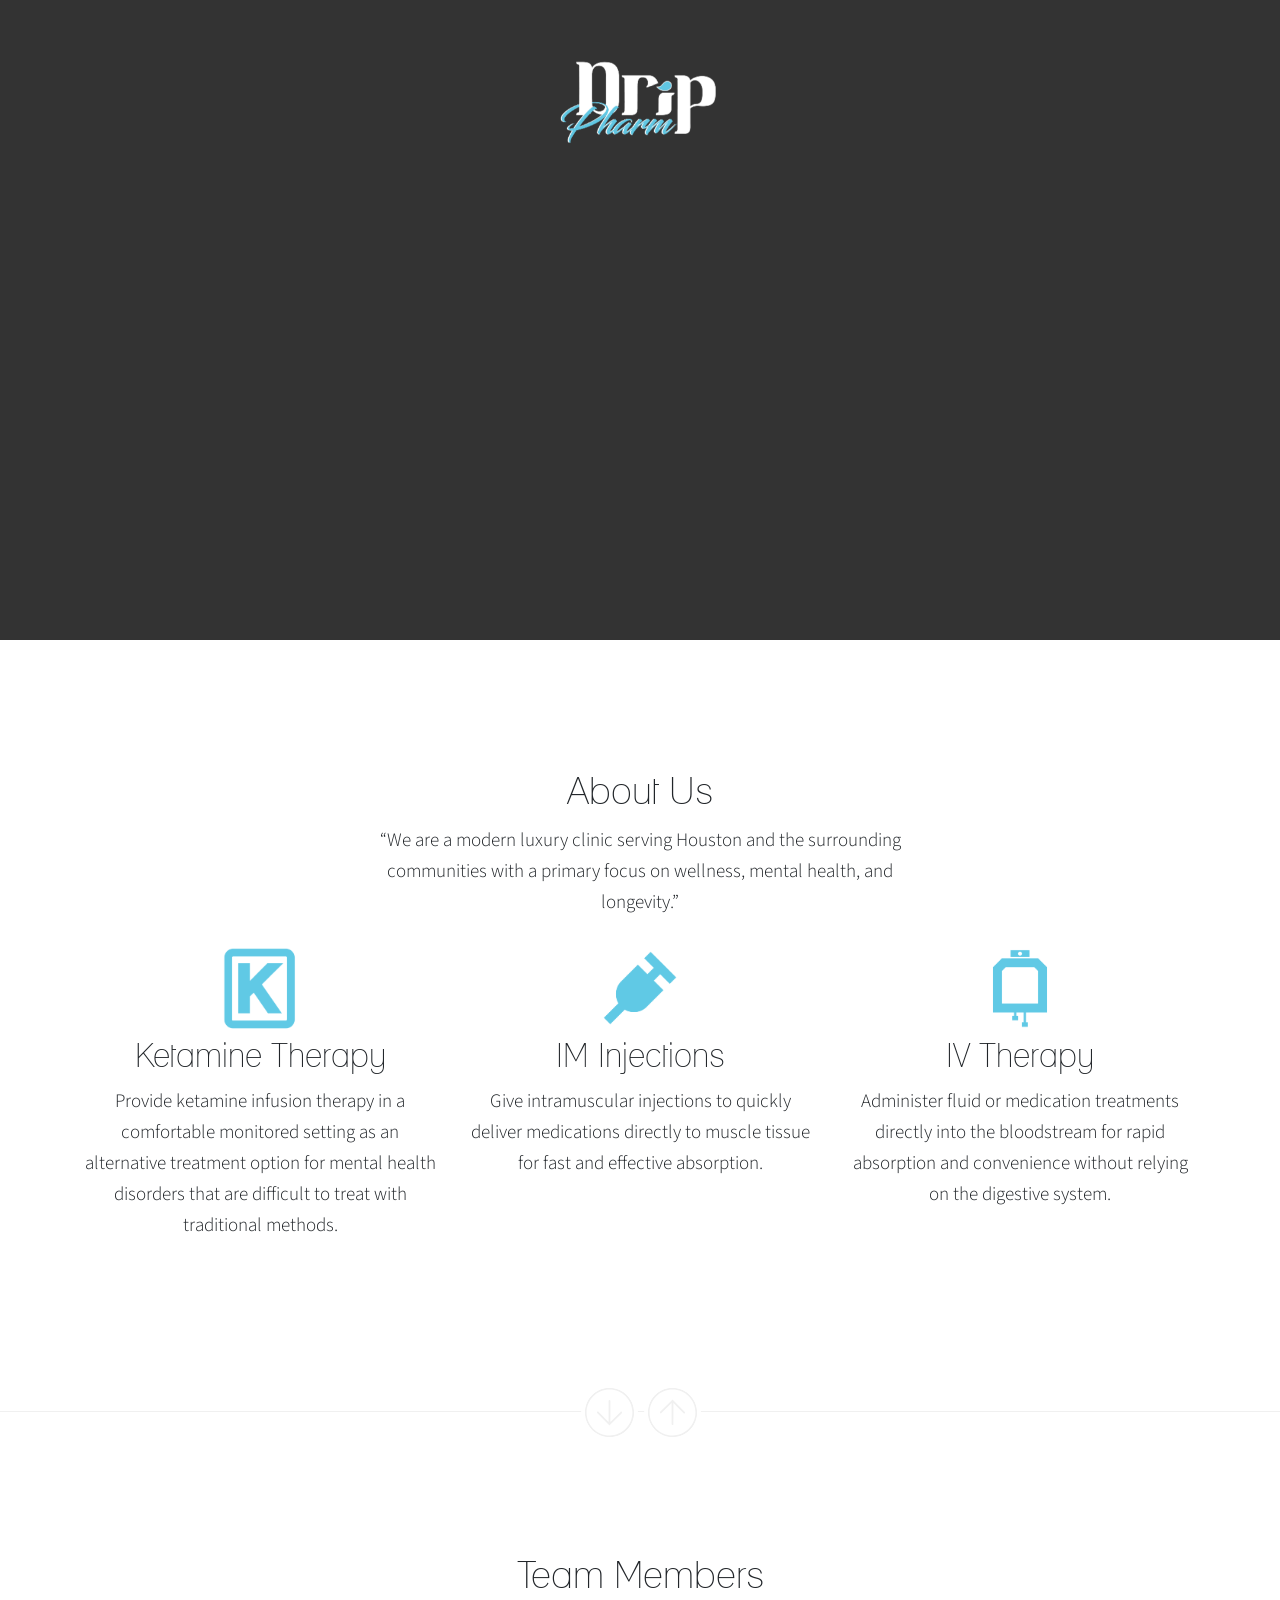
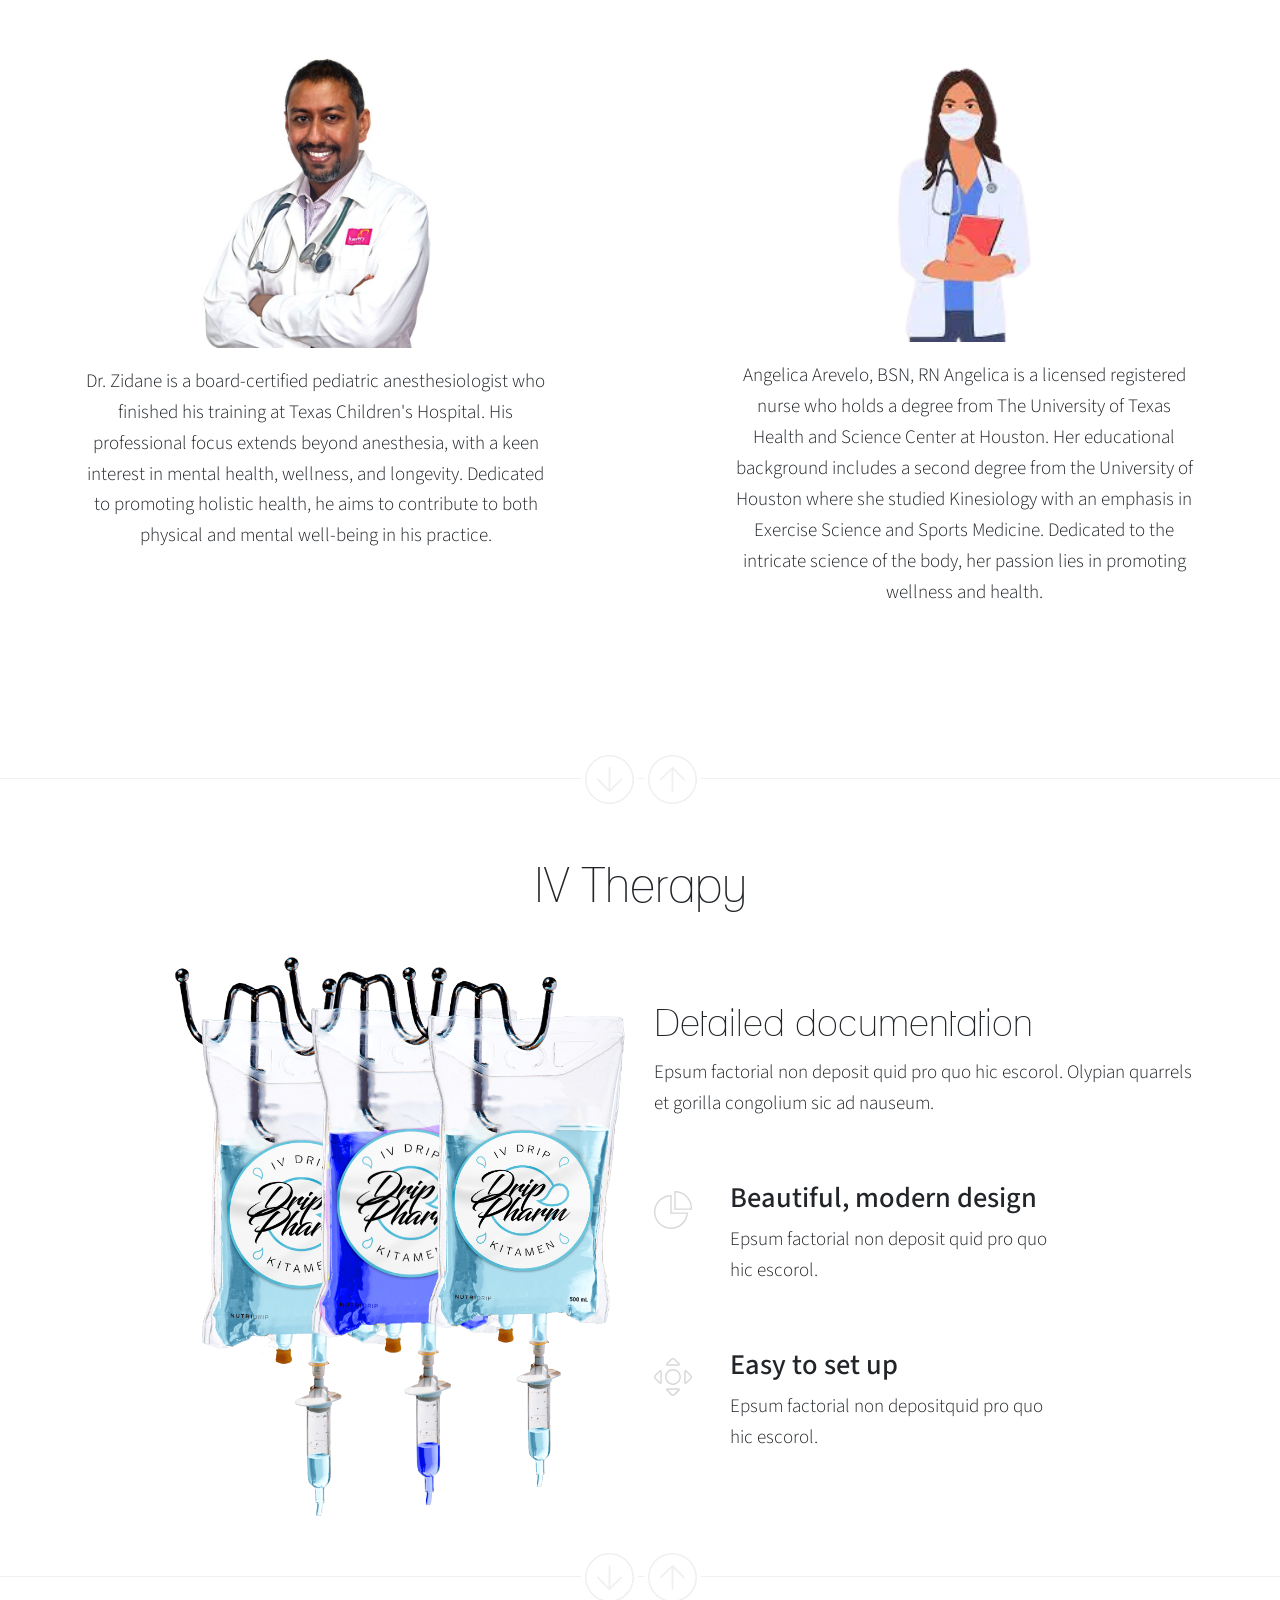
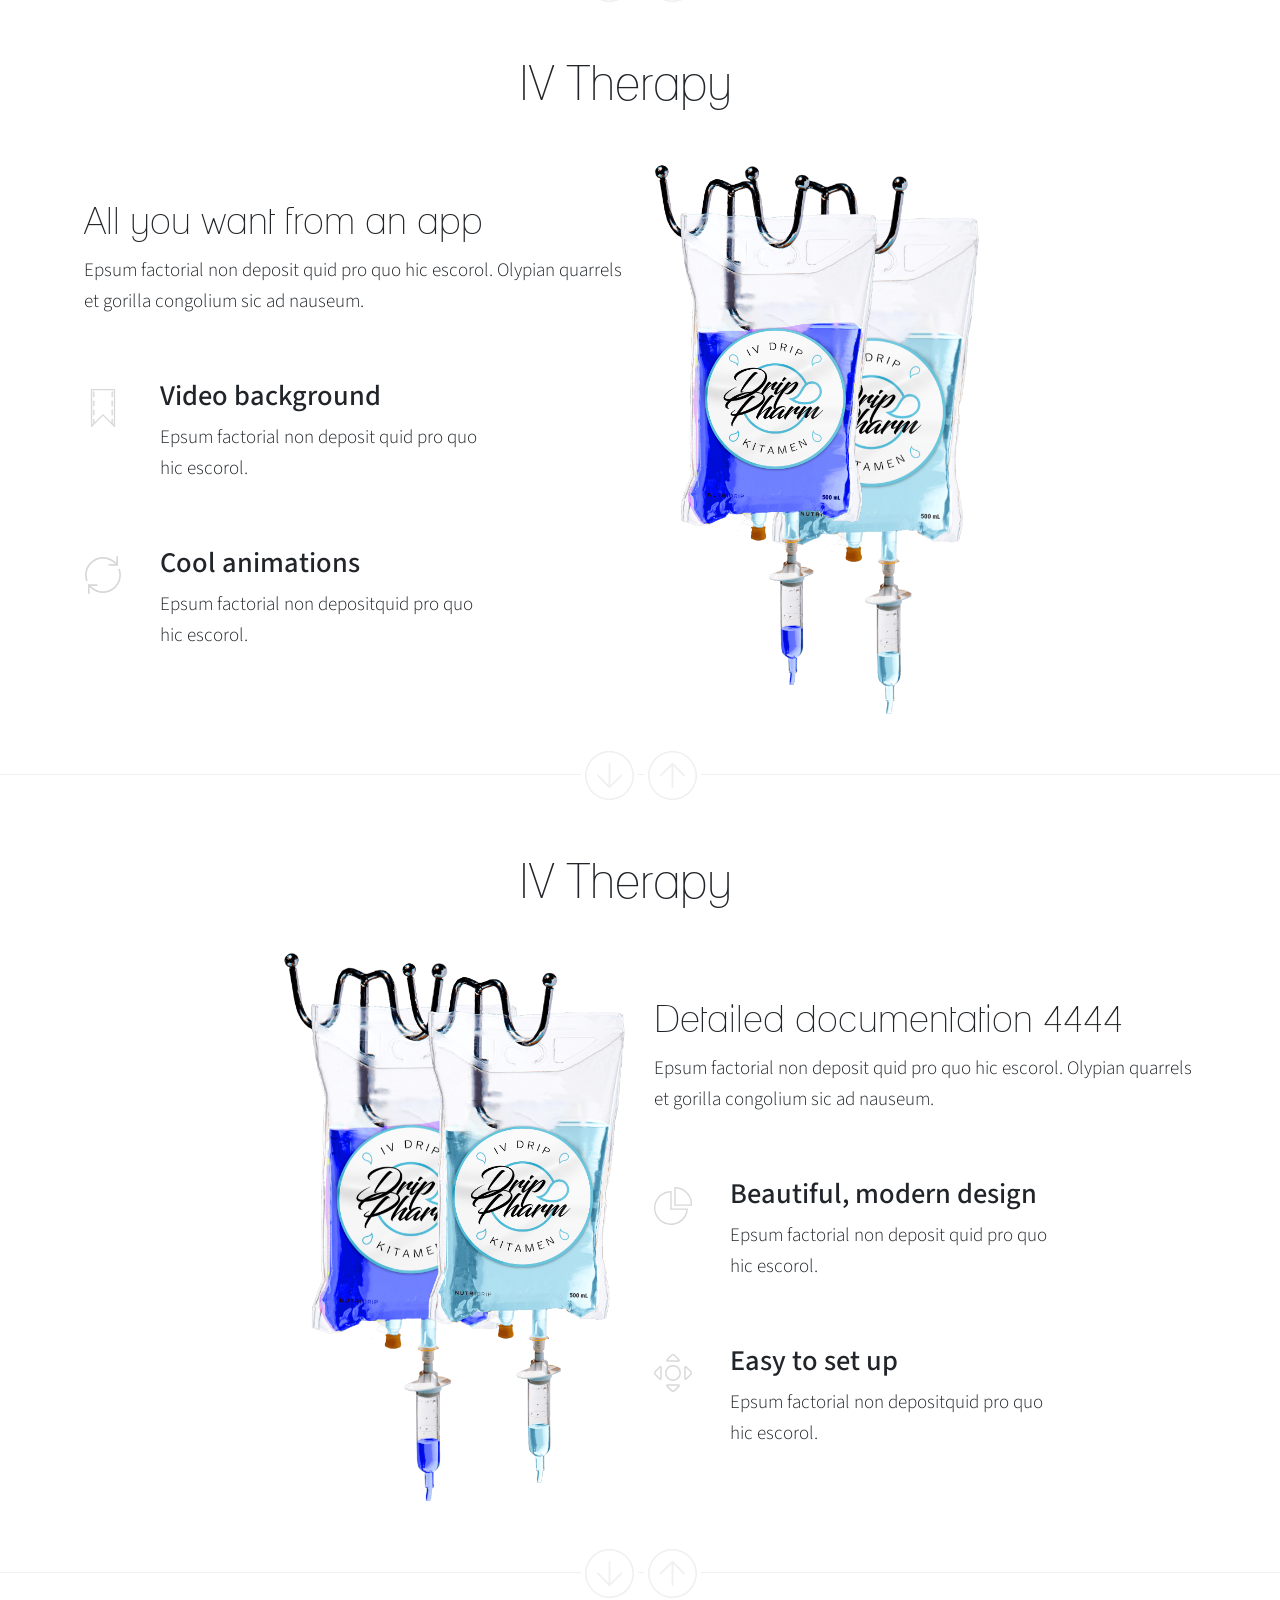
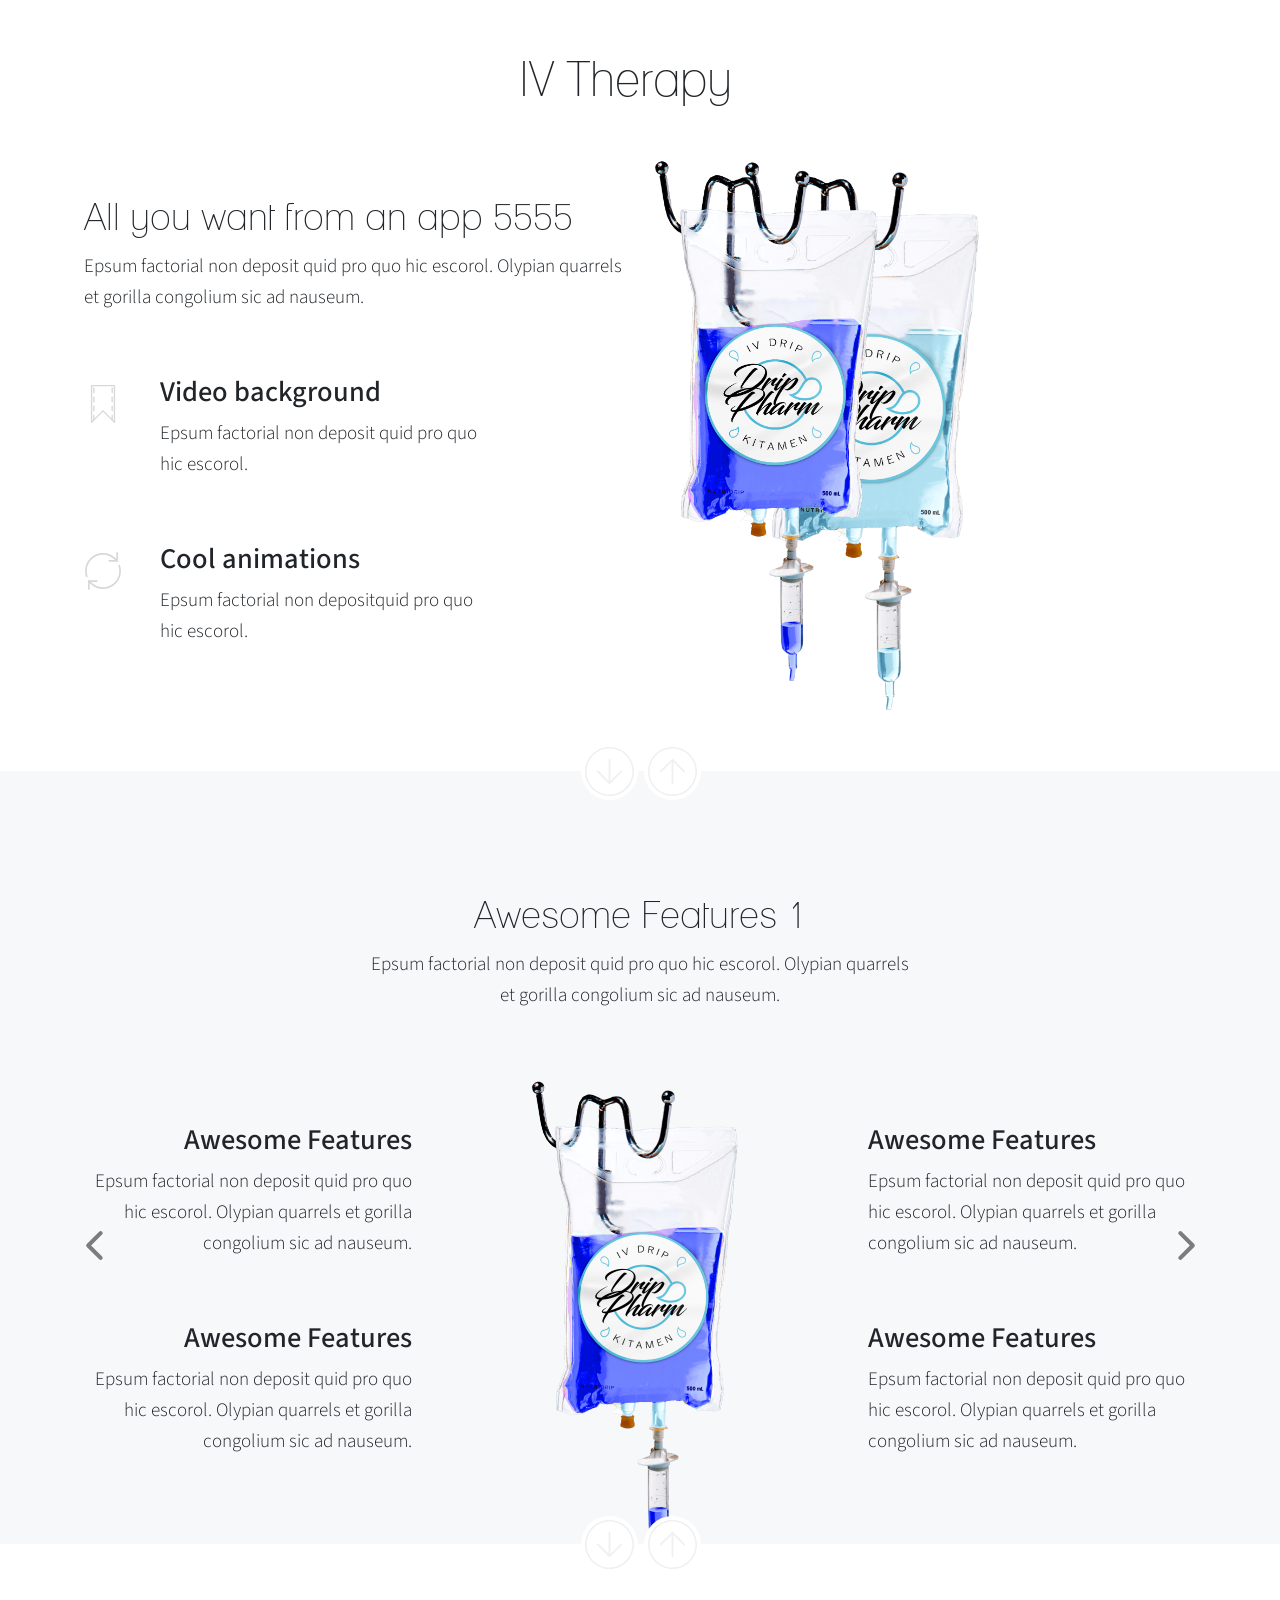
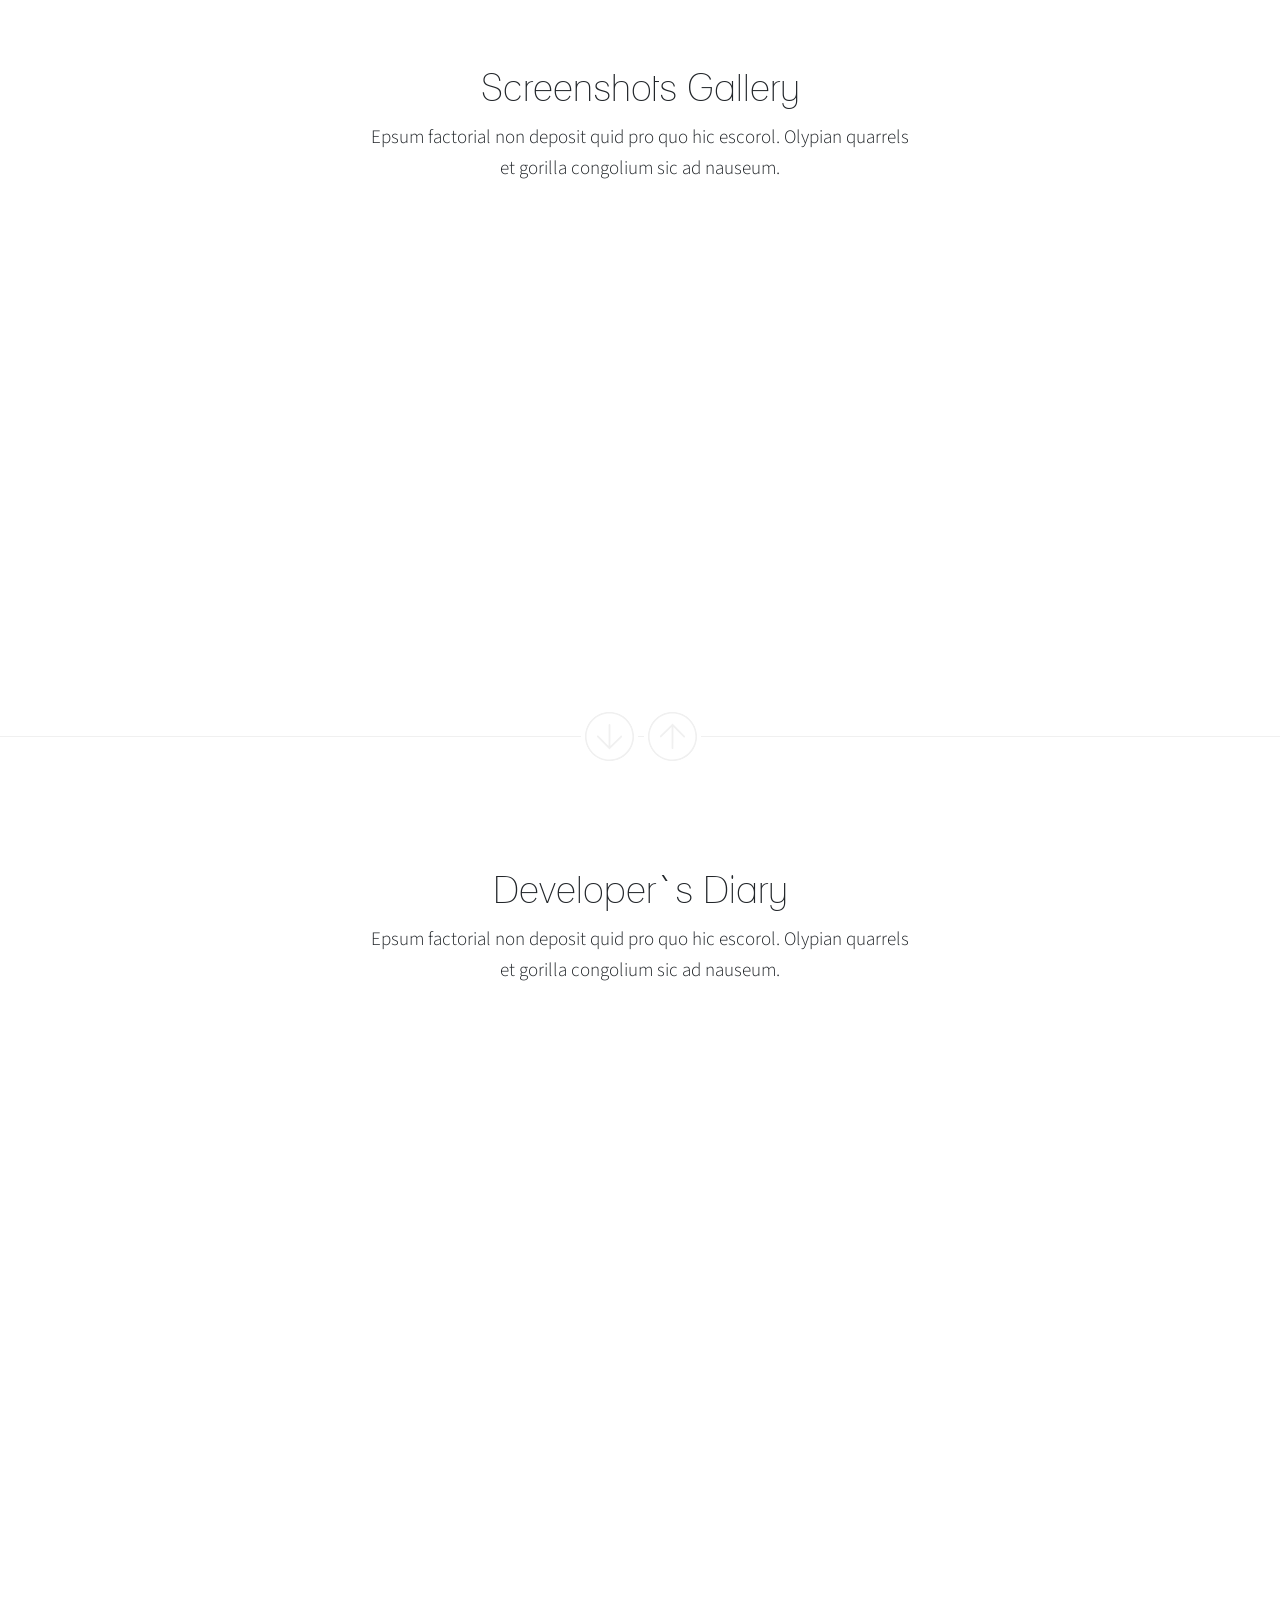
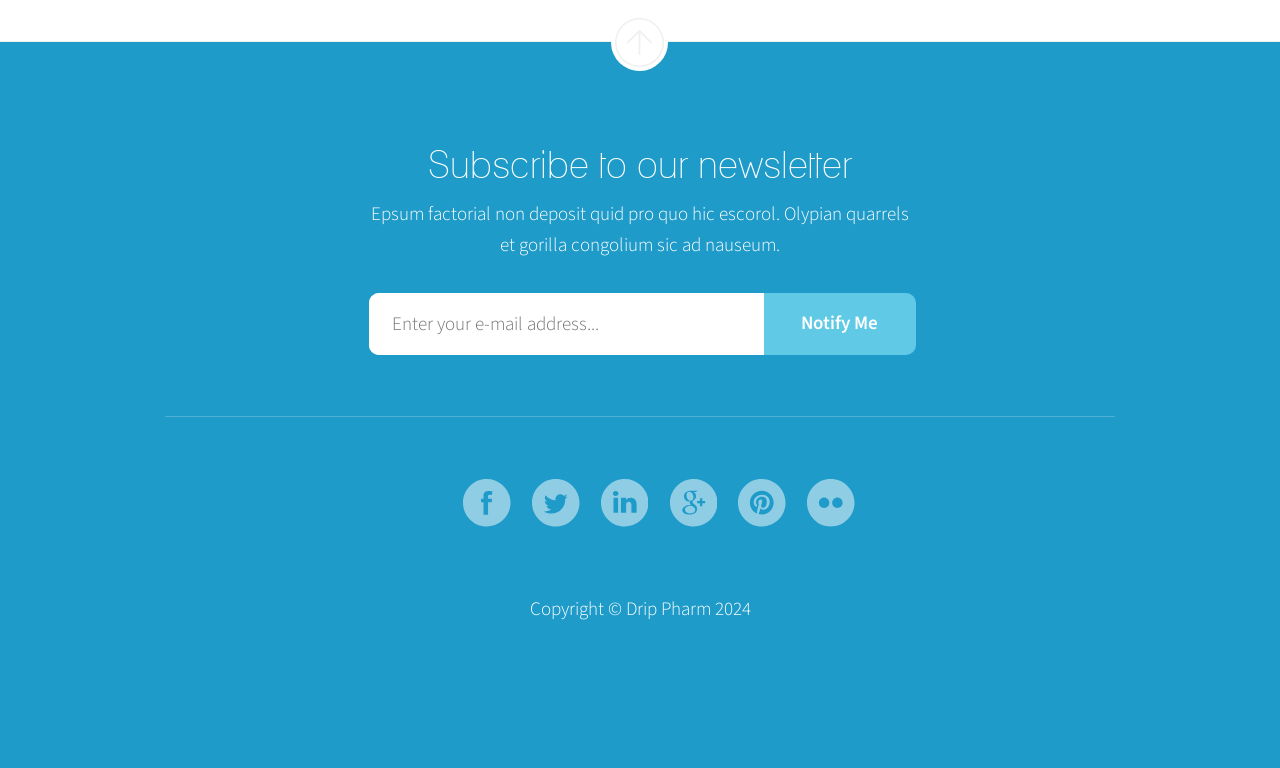
==== commit 5018488e: "Apply some modifications" ====
--- a/index.html
+++ b/index.html
@@ -2198,7 +2198,8 @@
                     <!-- <svg viewBox="0 0 32 32" class="services_icon"><use xlink:href="#compass"></use></svg> -->
                     <img src="images/ICONS-01.png" alt="icon" width="100">
                     <h3>Ketamine Therapy</h3>
-                    <p>Administer fluid or medication treatments directly into the bloodstream for rapid absorption and convenience without relying on the digestive system.
+                    <p>
+                        Provide ketamine infusion therapy in a comfortable monitored setting as an alternative treatment option for mental health disorders that are difficult to treat with traditional methods.
                     </p>
                 </div>
                 
@@ -2214,7 +2215,8 @@
                     <!-- <svg viewBox="0 0 32 32" class="services_icon"><use xlink:href="#calendar"></use></svg> -->
                     <img src="images/ICONS-03.png" alt="icon" width="100">
                     <h3>IV Therapy</h3>
-                    <p>Provide ketamine infusion therapy in a comfortable monitored setting as an alternative treatment option for mental health disorders that are difficult to treat with traditional methods.
+                    <p>
+                        Administer fluid or medication treatments directly into the bloodstream for rapid absorption and convenience without relying on the digestive system.
                     </p>
                 </div>
                 
@@ -2242,11 +2244,24 @@
     <section id="bio">
         <div class="container">
 
-            <div class="row my-5" id="bio-info">
-                <img src="images/bio-image.jpeg" alt="DR M.Zidan" class="mx-auto my-3" style="width: 23vw;">
-                <p class="text-center">Dr. Zidane is a board-certified pediatric anesthesiologist who finished his training at Texas Children's Hospital. His professional focus extends beyond anesthesia, with a keen interest in mental health, wellness, and longevity. Dedicated to promoting holistic health, he aims to contribute to both physical and mental well-being in his practice.</p>
+            <div class="row my-3" id="bio-intro">
+                <div class="col-sm-6 col-sm-offset-3 col-md-6 col-md-offset-3 col-lg-6 col-lg-offset-3" >
+                    <h2>Team Members</h2>
+                </div>
             </div>
 
+            <div class="col-12 d-flex justify-content-between flex-xl-row flex-sm-column">
+                <div class="col-xl-5" id="bio-info-1">
+                    <img src="images/bio-image.jpeg" alt="DR M.Zidan" class="mx-auto my-3" style="width: 20vw;">
+                    <p class="text-center">Dr. Zidane is a board-certified pediatric anesthesiologist who finished his training at Texas Children's Hospital. His professional focus extends beyond anesthesia, with a keen interest in mental health, wellness, and longevity. Dedicated to promoting holistic health, he aims to contribute to both physical and mental well-being in his practice.</p>
+                </div>
+    
+                <div class="col-xl-5" id="bio-info-2">
+                    <img src="images/bio-image-2.png" alt="DR M.Zidan" class="mx-auto my-3" style="width: 23vw;">
+                    <p class="text-center">Angelica Arevelo, BSN, RN
+                        Angelica is a licensed registered nurse who holds a degree from The University of Texas Health and Science Center at Houston. Her educational background includes a second degree from the University of Houston where she studied Kinesiology with an emphasis in Exercise Science and Sports Medicine. Dedicated to the intricate science of the body, her passion lies in promoting wellness and health.</p>
+                </div>
+            </div>
         </div>
     </section>
 
@@ -2268,6 +2283,9 @@
     
     <section id="features_1">
         <div class="container">
+            <div class="row text-center my-3" id="features_1_intro">
+                <h1 class="">IV Therapy</h1>
+            </div>
             <div class="row d-flex justify-content-between">
                 <div class="col-sm-6 col-md-6  col-lg-6">
                     <img src="images/Section 1/DRIP BAG1-4.png" class="img-responsive image_back_3" id="features1d_image" alt="img">
@@ -2324,7 +2342,11 @@
     <section id="features_2">
         <div class="container">
             <div class="row">
-                
+
+                <div class="row text-center my-3" id="features_2_intro">
+                    <h1 class="">IV Therapy</h1>
+                </div>
+
                 <div class="col-sm-6 col-md-6 col-lg-6" id="features_2_content">
                     <h2>All you want from an app</h2>
                     <p>Epsum factorial non deposit quid pro quo hic escorol. Olypian quarrels et gorilla congolium sic ad nauseum.
@@ -2388,6 +2410,11 @@
     <section id="features_4">
         <div class="container">
             <div class="row"  >
+
+                <div class="row text-center my-3" id="features_4_intro">
+                    <h1 class="">IV Therapy</h1>
+                </div>
+
                 <div class="col-sm-6 col-md-6  col-lg-6">
                     <!-- <img src="images/IV BAG 1.png" class="img-responsive image_back" id="features4a_image" alt="img">
                     <img src="images/IV BAG 2.png" class="img-responsive image_front" id="features4b_image" alt="img"> -->
@@ -2449,6 +2476,10 @@
         <div class="container">
             <div class="row">
                 
+                <div class="row text-center my-3" id="features_5_intro">
+                    <h1 class="">IV Therapy</h1>
+                </div>
+
                 <div class="col-sm-6 col-md-6 col-lg-6" id="features_5_content">
                     <h2>All you want from an app 5555</h2>
                     <p>Epsum factorial non deposit quid pro quo hic escorol. Olypian quarrels et gorilla congolium sic ad nauseum.
@@ -2478,8 +2509,8 @@
                     <!-- <img src="images/IV BAG 1.png" class="img-responsive image_back" id="features5a_image" alt="img">
                     <img src="images/IV BAG 2.png" class="img-responsive image_front" id="features5b_image" alt="img"> -->
 
-                    <img src="images/Section 2/DRIP BAG2-4.png" class="img-responsive image_back_3" id="features5d_image" alt="img">
-                    <img src="images/Section 2/DRIP BAG2-3.png" class="img-responsive image_back_2" id="features5c_image" alt="img">
+                    <!-- <img src="images/Section 2/DRIP BAG2-4.png" class="img-responsive image_back_3" id="features5d_image" alt="img">
+                    <img src="images/Section 2/DRIP BAG2-3.png" class="img-responsive image_back_2" id="features5c_image" alt="img"> -->
                     <img src="images/Section 2/DRIP BAG2-2.png" class="img-responsive image_back" id="features5b_image" alt="img">
                     <img src="images/Section 2/DRIP BAG2-1.png" class="img-responsive image_front" id="features5a_image" alt="img">
                 </div>
@@ -3461,7 +3492,7 @@
                        </ul>
                    </div>
                    
-                   <p>Copyright &copy; 2014 Hype</p>
+                   <p>Copyright &copy; Drip Pharm 2024</p>
      
                </div>
            </div>
--- a/css/style.css
+++ b/css/style.css
@@ -446,7 +446,7 @@
     text-align:center;
 }
 
-#about_intro, #bio-info {
+#about_intro, #bio-intro, #bio-info-1, #bio-info-2 {
     opacity:0;
 }
 
@@ -622,7 +622,7 @@
     height: 65vh;
 } */
 
-#features_1_content, #features1a_image, #features1b_image, #features1c_image, #features1d_image {opacity:0;}
+#features_1_content, #features_1_intro, #features1a_image, #features1b_image, #features1c_image, #features1d_image {opacity:0;}
 
 
 /*######################################*/
@@ -645,7 +645,7 @@
 }
 
 
-#features_2_content, #features2a_image, #features2b_image, #features2c_image, #features2d_image {opacity:0;}
+#features_2_content, #features_2_intro, #features2a_image, #features2b_image, #features2c_image, #features2d_image {opacity:0;}
 
 /*######################################*/
 /*FEATURES 4 ###########################*/
@@ -667,7 +667,7 @@
 }
 
 
-#features_4_content, #features4a_image, #features4b_image, #features4c_image, #features4d_image {opacity:0;}
+#features_4_content, #features_4_intro, #features4a_image, #features4b_image, #features4c_image, #features4d_image {opacity:0;}
 
 /*######################################*/
 /*FEATURES 5 ###########################*/
@@ -689,7 +689,7 @@
 }
 
 
-#features_5_content, #features5a_image, #features5b_image, #features5c_image, #features5d_image {opacity:0;}
+#features_5_content, #features_5_intro, #features5a_image, #features5b_image, #features5c_image, #features5d_image {opacity:0;}
 
 
 /*######################################*/
--- a/css/responsive.css
+++ b/css/responsive.css
@@ -25,7 +25,7 @@
     width:auto;
     }
     
-    #features_1, #features_2 {
+    #features_1, #features_2, #features_4, #features_5 {
     text-align:center;
     }
     
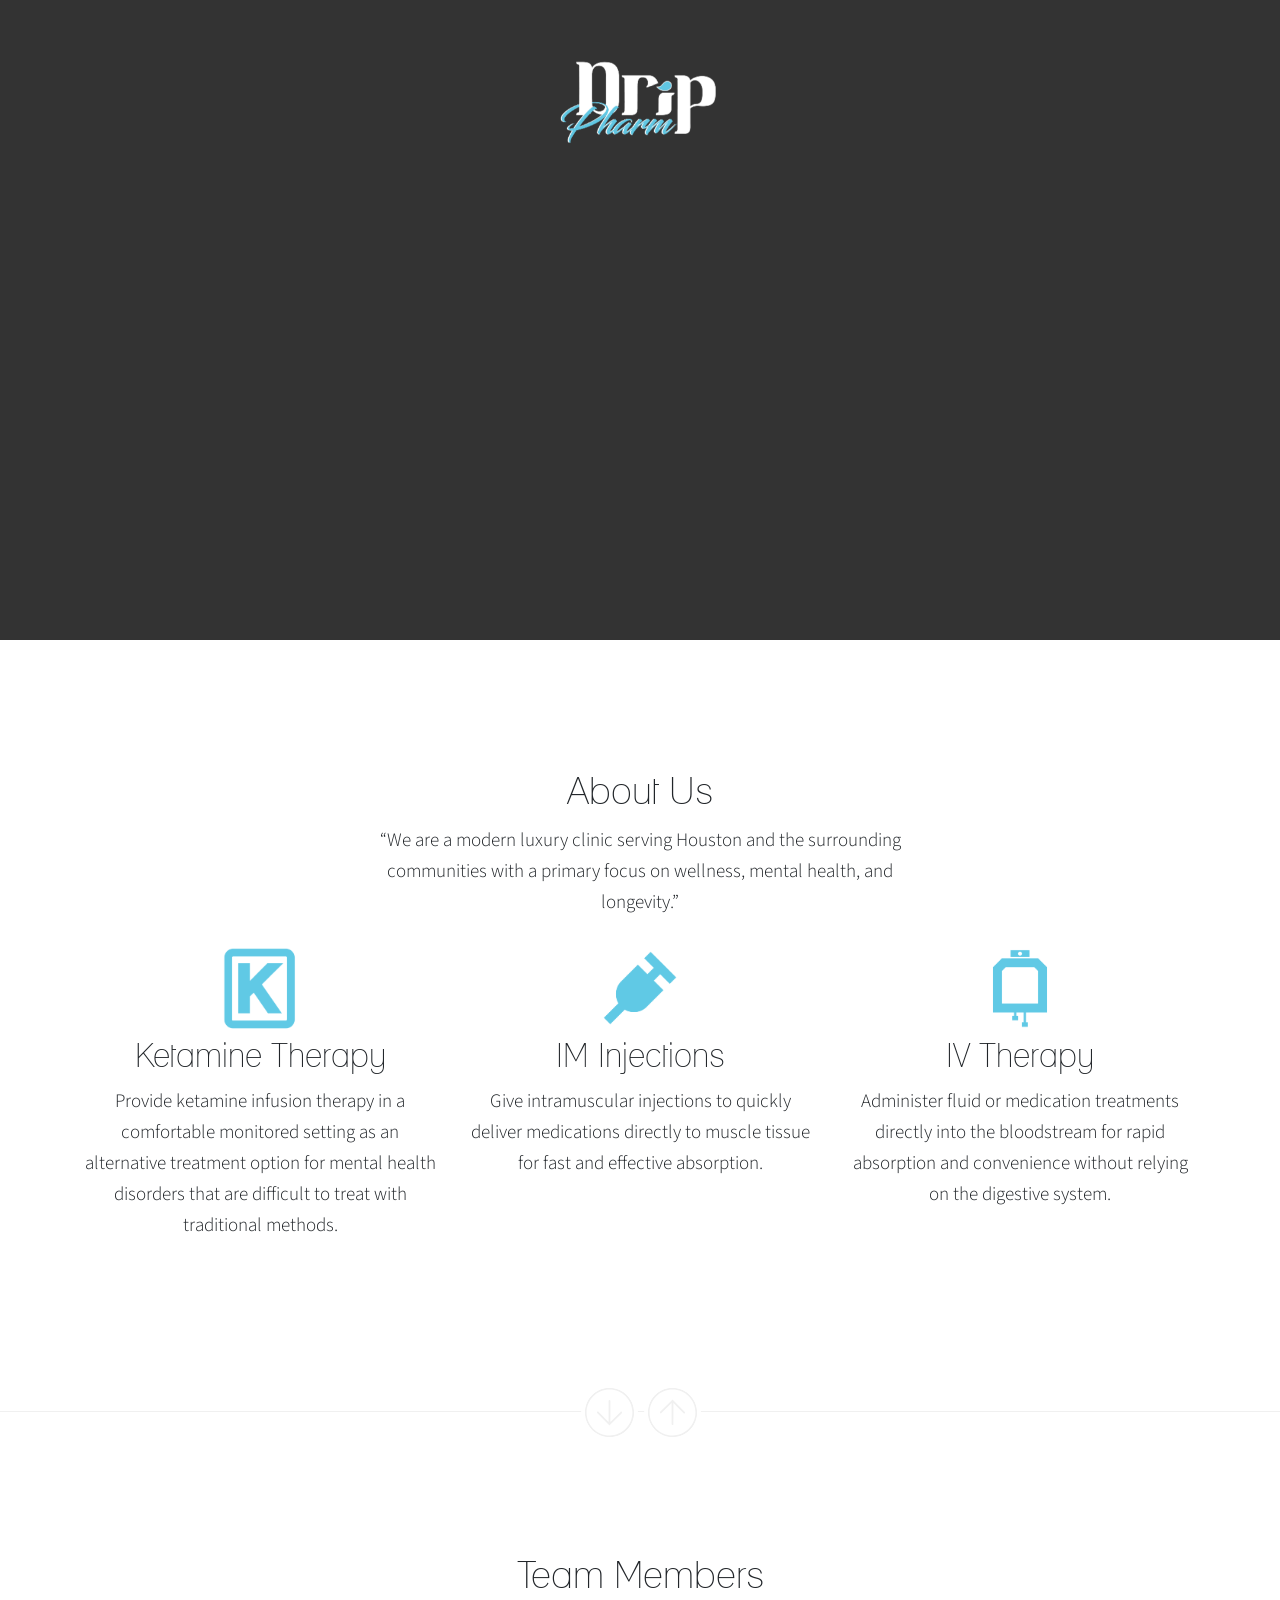
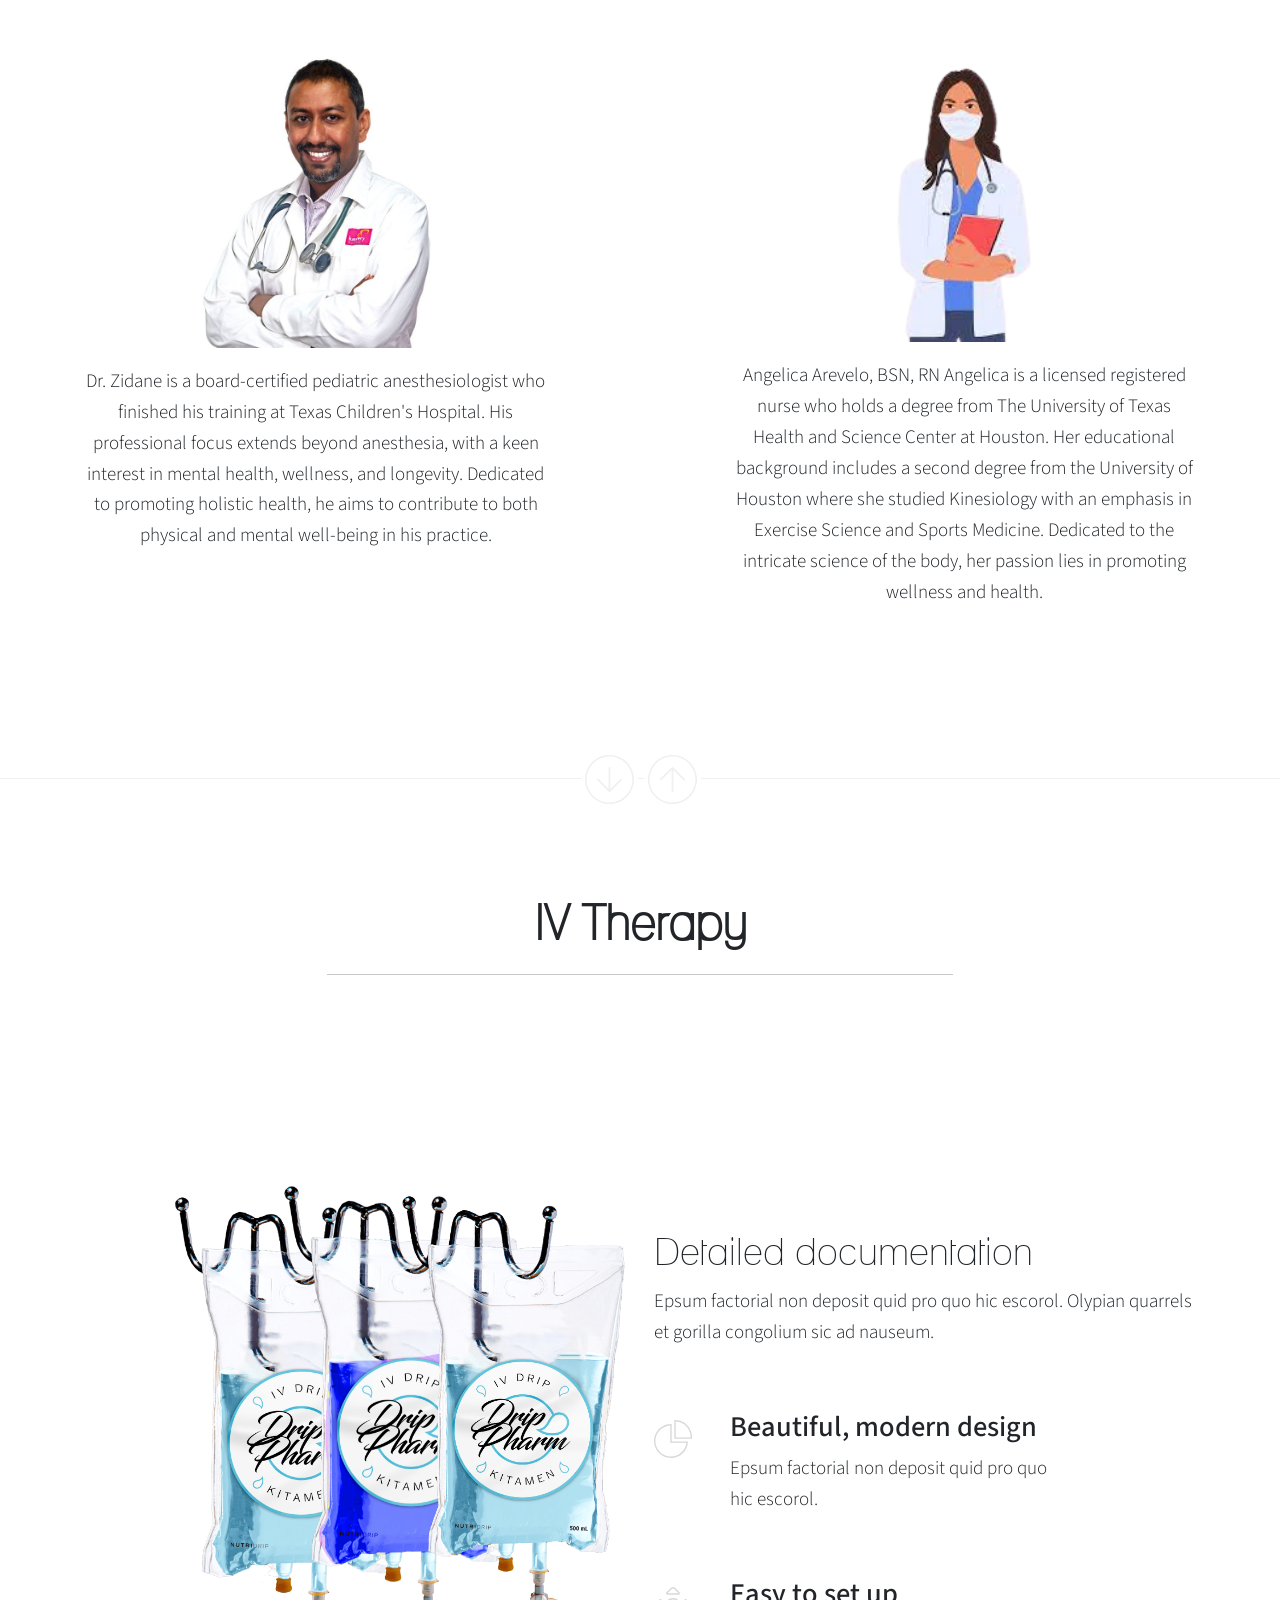
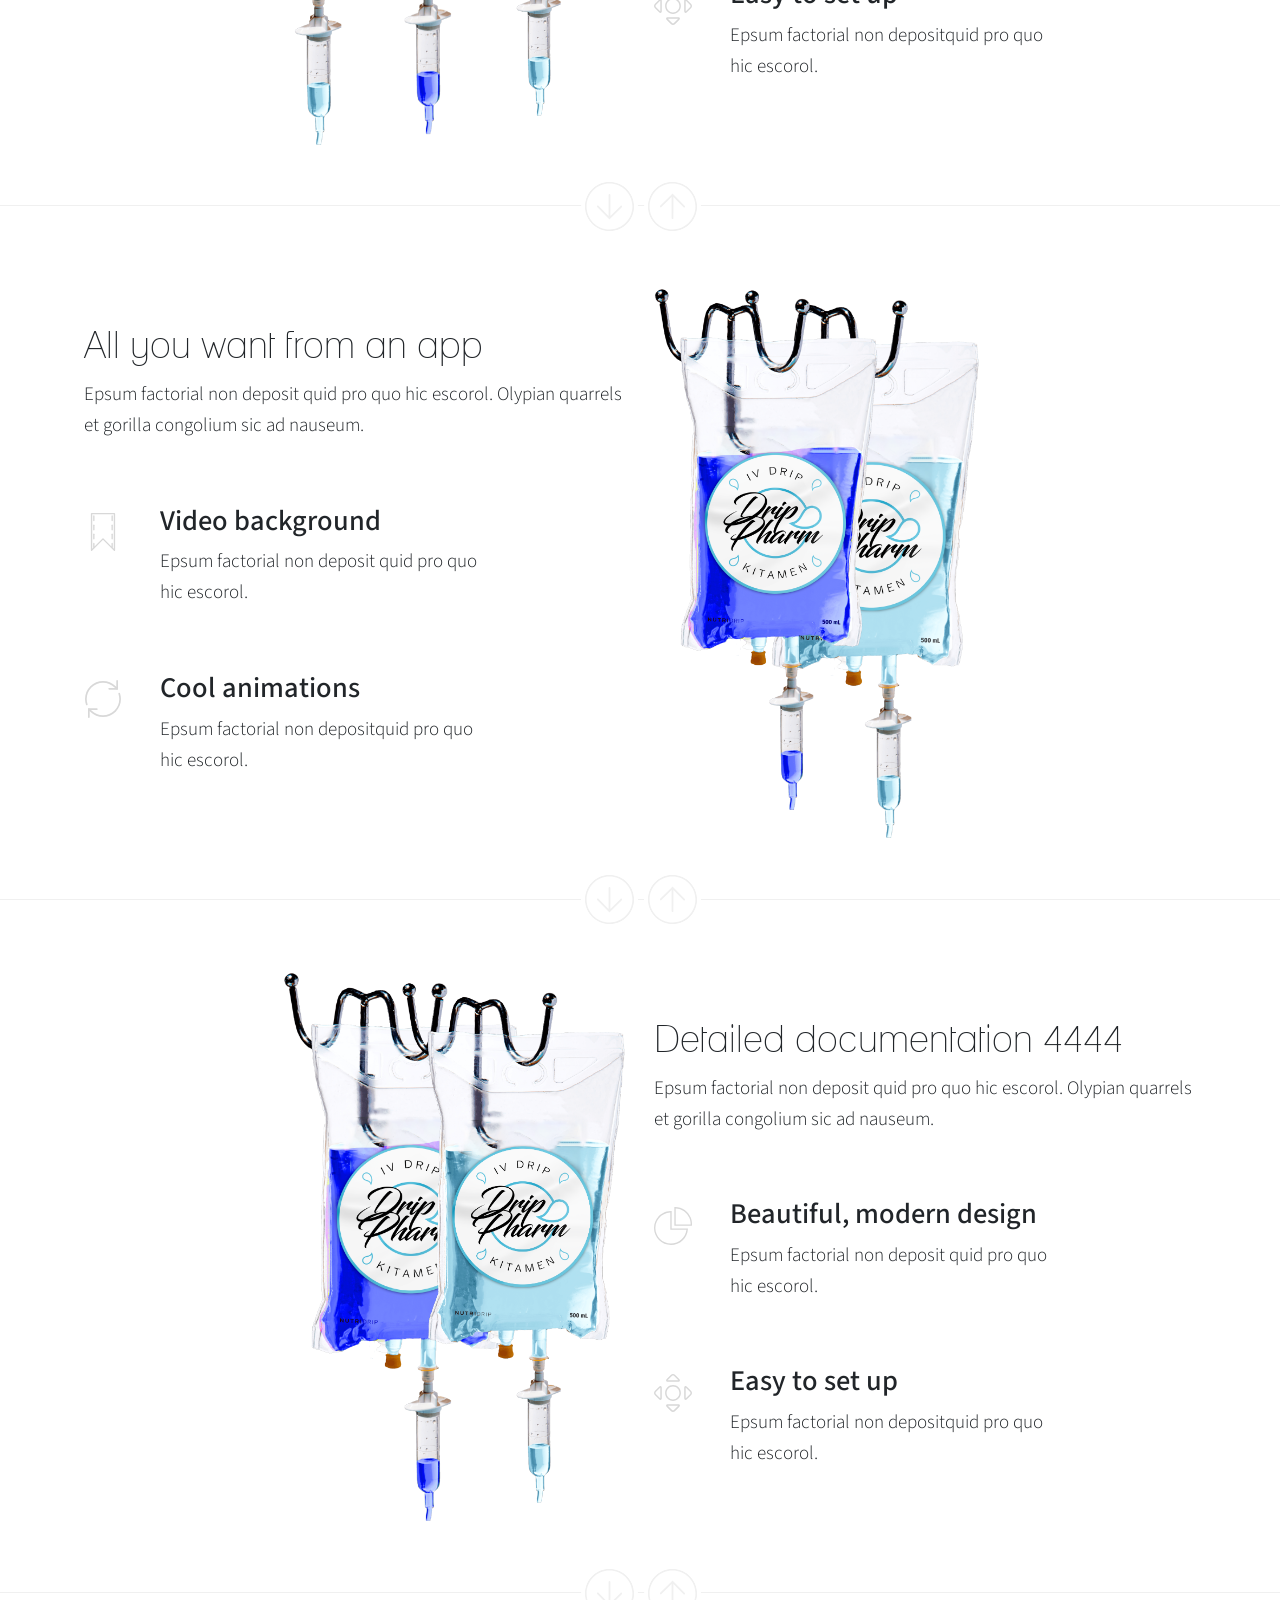
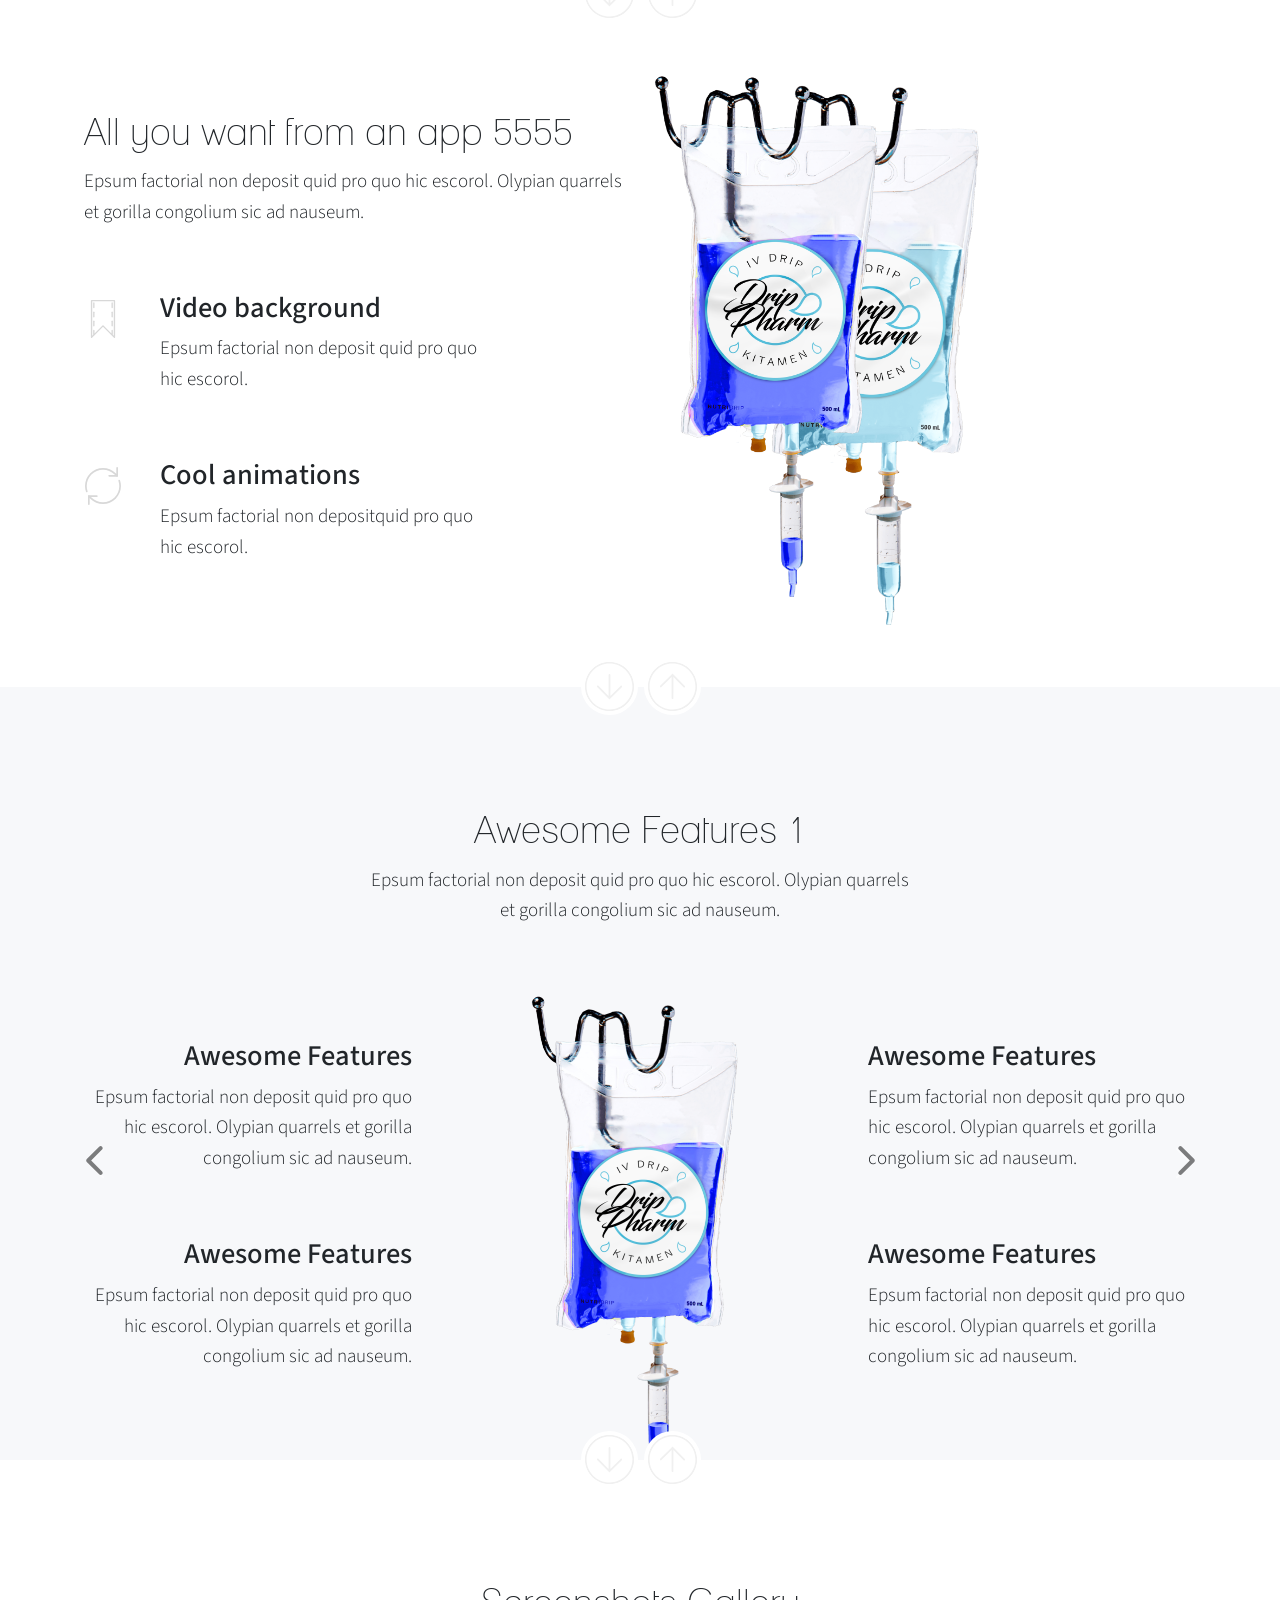
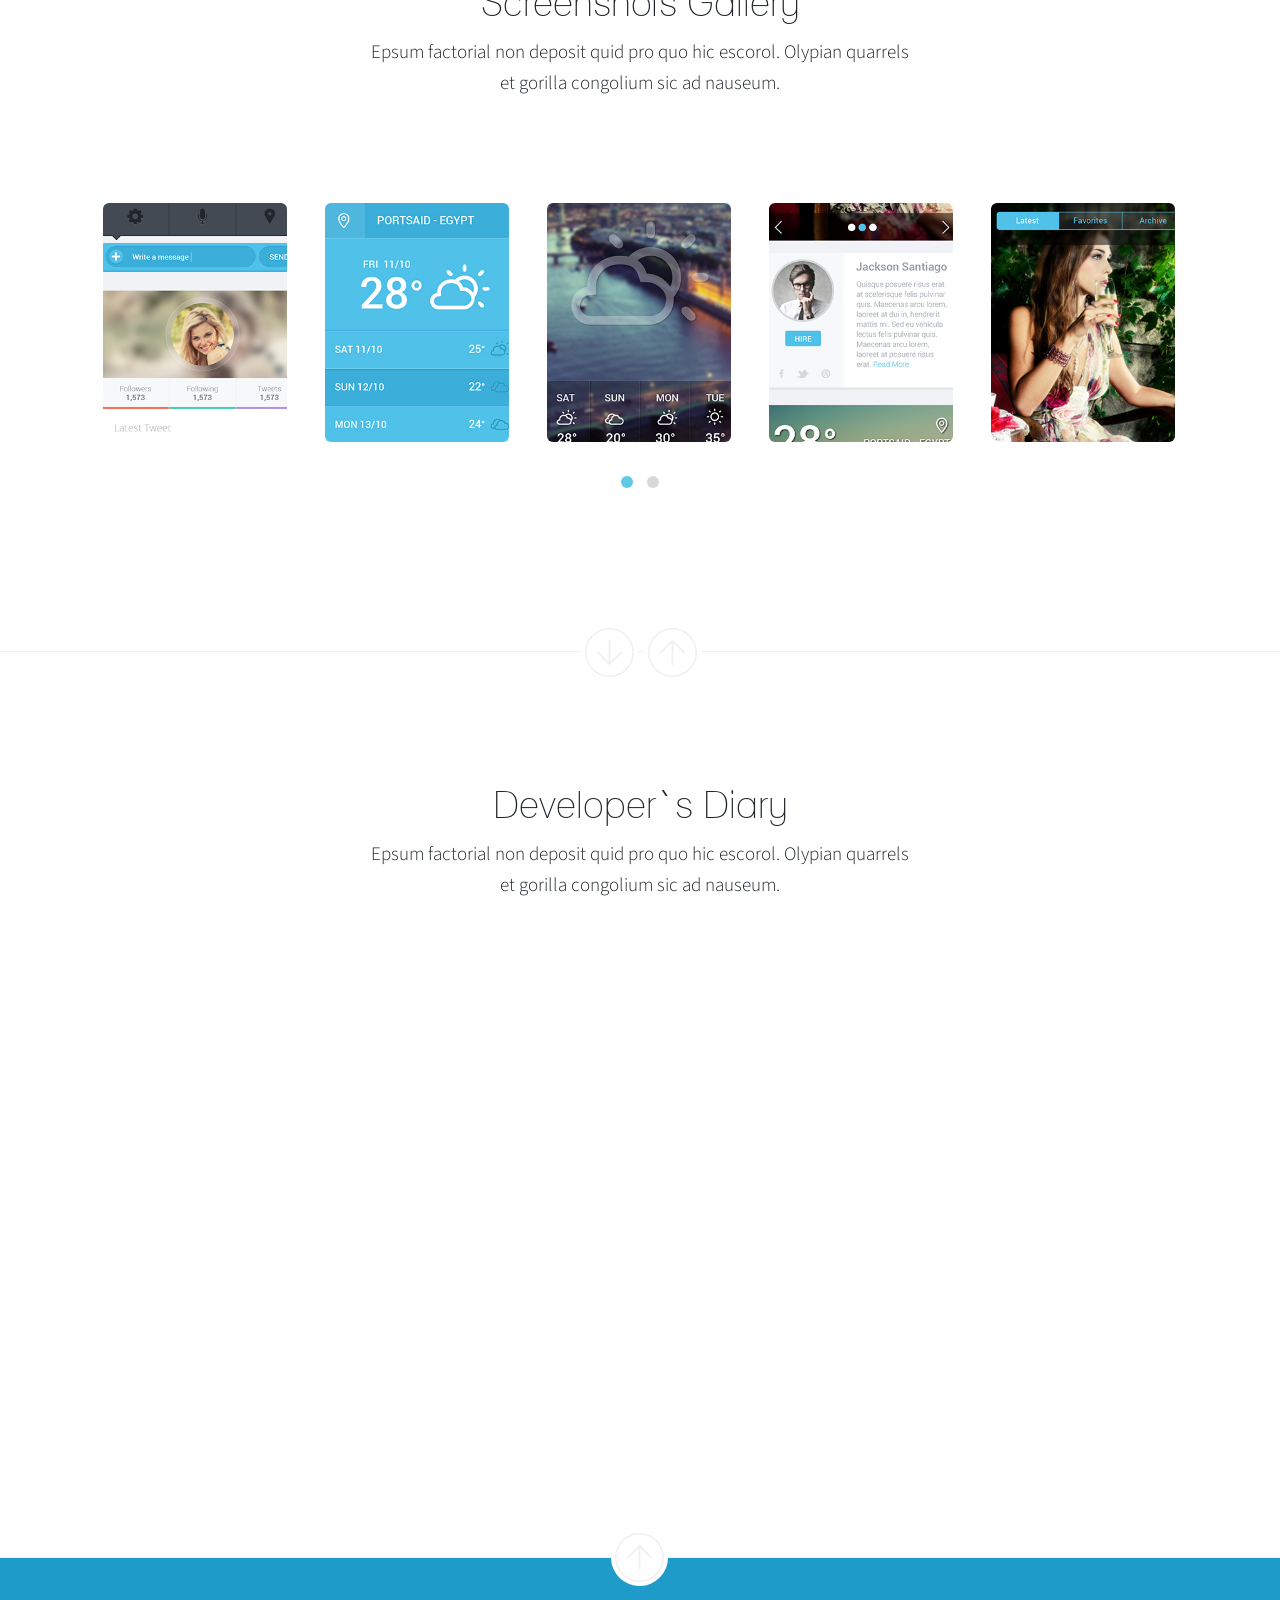
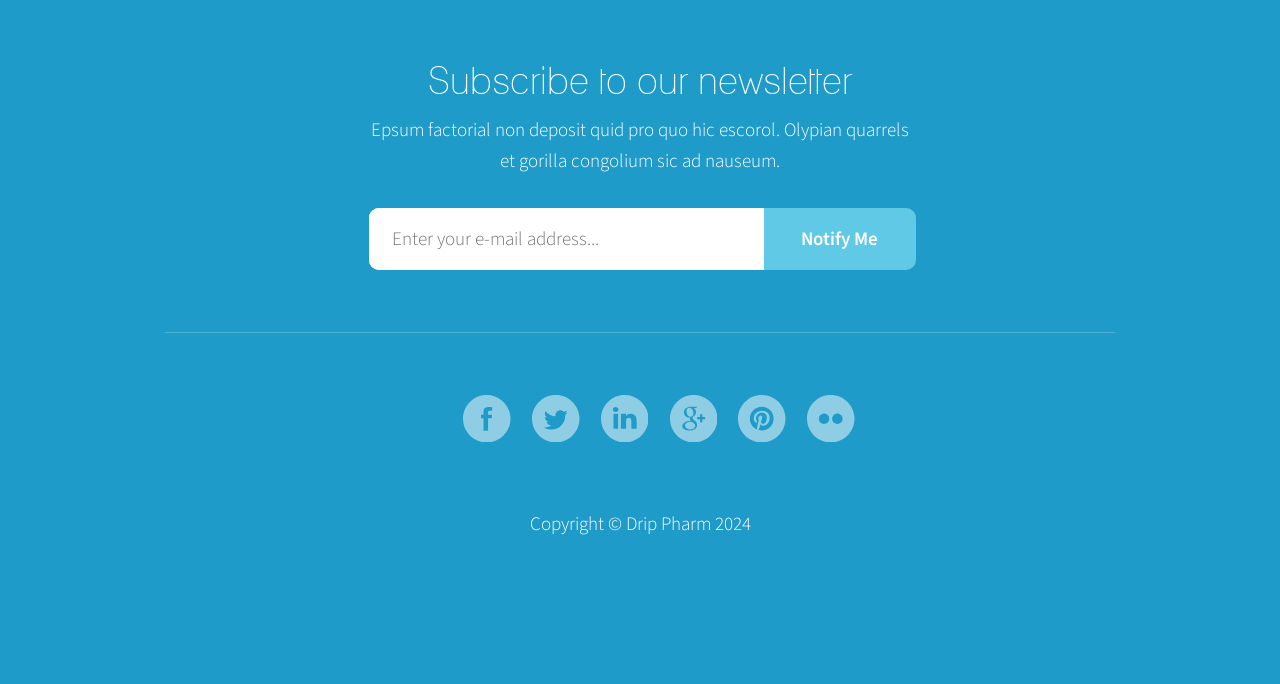
==== commit 980d5e1c: "Apply some modifications again" ====
--- a/index.html
+++ b/index.html
@@ -23,2098 +23,6 @@
     <!-- Modernizer and IE specyfic files -->  
     <script src="js/modernizr.custom.js"></script>
       
-    <!-- HTML5 shim and Respond.js IE8 support of HTML5 elements and media queries -->
-    <!--[if lt IE 9]>
-      <script src="js/html5shiv.js"></script>
-      <script src="js/respond.min.js"></script>
-    <![endif]-->
-    
-    <!--[if IE 9]>
-     <link href="css/ie.css" rel="stylesheet" media="screen">
-    <![endif]-->
-    
-    <!-- HTML5 shim and Respond.js IE8 support of HTML5 elements and media queries -->
-    <!--[if lt IE 9]>
-     <script src="js/html5shiv.js"></script>
-     <script src="js/respond.min.js"></script>
-     <![endif]-->
-    
-    <!--[if IE 9]>
-     <link href="css/ie.css" rel="stylesheet" media="screen">
-     <![endif]-->
-    
-    <!--[if IE 9]>
-     <svg id="svg-source" height="0" version="1.1"
-     xmlns="http://www.w3.org/2000/svg" style="position:absolute; margin-left: -100%"
-     xmlns:xlink="http://www.w3.org/1999/xlink">
-     <g id="ebay" data-iconmelon="Flat Social Icons:354f7b29e660310903078904a9b5e5e1">
-     <g>
-     <path d="M13.604,14.422c-1.639,0.042-1.58,1.704-1.58,1.704s-0.026,1.728,1.583,1.706
-     c1.608-0.02,1.582-1.67,1.582-1.67S15.242,14.379,13.604,14.422z"></path>
-     <path d="M8.484,14.405c-1.458,0.001-1.53,1.292-1.53,1.292h2.981C9.936,15.697,9.936,14.405,8.484,14.405z"></path>
-     <path d="M18.809,16.232c0,0-1.64-0.052-1.575,0.82c0.06,0.818,1.083,0.817,1.083,0.817
-     c1.837,0.023,1.649-1.639,1.649-1.639L18.809,16.232z"></path>
-     <path d="M16,0C7.162,0,0,7.164,0,16s7.162,16,16,16c8.837,0,16-7.164,16-16S24.837,0,16,0z M13.818,18.521
-     c-1.352,0-1.814-0.762-1.814-0.762l-0.043,0.604h-0.992c0.039-0.414,0.045-1.042,0.045-1.042l-0.003-1.019
-     c-0.003,0.057-0.007,0.093-0.007,0.093H6.92c0,0,0.057,1.428,1.531,1.455c1.146,0.021,1.354-0.775,1.354-0.775l1.06-0.002
-     c0,0-0.113,1.447-2.417,1.447c-2.682,0-2.558-2.307-2.558-2.307c-0.013-0.512,0.085-2.484,2.619-2.483
-     c2.136,0,2.465,1.543,2.501,2.28l-0.014-4.074h1.021v2.548c0,0,0.549-0.762,1.822-0.754c1.274,0.007,2.456,0.868,2.428,2.413
-     C16.238,17.688,15.171,18.521,13.818,18.521z M20.068,18.355l-0.043-0.63c-0.4,0.507-0.939,0.79-1.885,0.796
-     c-0.944,0.005-2.152-0.417-1.945-1.77c0.175-1.139,2.043-1.197,2.577-1.2c0.296-0.001,1.184-0.004,1.184-0.004
-     c0.005-0.625-0.184-1.133-1.219-1.152c-1.095-0.021-1.179,0.698-1.179,0.698H16.48c0.219-1.569,2.328-1.377,2.328-1.377
-     c2.199,0.091,2.15,1.318,2.178,1.827c0.022,0.438,0.002,1.061,0,1.758c-0.003,0.696,0.021,1.049,0.021,1.049L20.068,18.355z
-     M23.018,20.062h-1.146l0.907-1.712l-2.352-4.449h1.185l1.733,3.456l1.736-3.456h1.071L23.018,20.062z"></path>
-     </g>
-     </g>
-     <g id="b" data-iconmelon="Flat Social Icons:25bf6c56b9833a92c1d58e3f602437d2">
-     <path d="M16,0C7.162,0,0,7.164,0,16s7.162,16,16,16s16-7.164,16-16S24.838,0,16,0z M17.757,23.972h-3.531
-     C10.842,23.972,8,21.135,8,17.75V9.444C8,8.655,8.654,8,9.444,8c0.787,0,1.443,0.657,1.443,1.444c0,2.768,0.004,5.537,0.004,8.306
-     c0,1.822,1.512,3.334,3.334,3.334h3.531c1.815,0,3.335-1.52,3.335-3.334c0-1.823-1.513-3.335-3.335-3.335h-3.809
-     c-0.79,0-1.444-0.654-1.444-1.444c0-0.787,0.657-1.444,1.444-1.444h3.809c3.402,0,6.223,2.821,6.223,6.223
-     C23.98,21.138,21.146,23.972,17.757,23.972z"></path>
-     </g>
-     <g id="soundcloud" data-iconmelon="Flat Social Icons:6c8f53194176bd185d19145650a30c64">
-     <path d="M16,0C7.162,0,0,7.164,0,16s7.162,16,16,16c8.837,0,16-7.164,16-16S24.837,0,16,0z M8.244,17.997
-     C8.24,18.034,8.213,18.06,8.181,18.06c-0.034,0-0.06-0.026-0.063-0.062L8,17.123l0.117-0.888c0.004-0.037,0.029-0.063,0.063-0.063
-     c0.032,0,0.06,0.025,0.063,0.062l0.14,0.889L8.244,17.997z M8.839,18.528c-0.005,0.038-0.032,0.064-0.067,0.064
-     c-0.033,0-0.061-0.026-0.066-0.064l-0.156-1.405l0.156-1.438c0.006-0.036,0.033-0.064,0.066-0.064c0.035,0,0.062,0.027,0.068,0.064
-     l0.178,1.438L8.839,18.528z M9.48,18.768c-0.004,0.044-0.038,0.077-0.079,0.077c-0.043,0-0.077-0.033-0.08-0.078l-0.149-1.644
-     c0,0,0.149-1.703,0.149-1.705c0.003-0.045,0.037-0.078,0.08-0.078c0.041,0,0.075,0.033,0.079,0.078l0.17,1.705L9.48,18.768z
-	 M10.129,18.818c-0.005,0.053-0.045,0.092-0.094,0.092c-0.05,0-0.09-0.039-0.095-0.092L9.8,17.123l0.141-1.752
-     c0.005-0.053,0.045-0.092,0.095-0.092c0.049,0,0.089,0.039,0.094,0.092l0.159,1.752L10.129,18.818z M10.781,18.832
-     c-0.005,0.061-0.051,0.105-0.107,0.105c-0.058,0-0.104-0.045-0.107-0.105l-0.134-1.709l0.134-1.625
-     c0.003-0.06,0.05-0.105,0.107-0.105c0.057,0,0.103,0.045,0.107,0.105l0.151,1.625L10.781,18.832z M11.438,18.833L11.438,18.833
-     c-0.003,0.066-0.057,0.12-0.121,0.12s-0.117-0.054-0.12-0.12l-0.125-1.708l0.125-2.645c0.003-0.067,0.056-0.119,0.12-0.119
-     s0.118,0.052,0.121,0.119l0.143,2.645L11.438,18.833z M12.102,18.823L12.102,18.823c-0.004,0.073-0.062,0.132-0.135,0.132
-     s-0.132-0.059-0.135-0.133l-0.117-1.697l0.117-3.249c0.003-0.074,0.062-0.132,0.135-0.132s0.131,0.058,0.135,0.132l0.132,3.249
-     L12.102,18.823z M12.77,18.806L12.77,18.806c-0.004,0.082-0.068,0.146-0.148,0.146c-0.081,0-0.146-0.063-0.148-0.146l-0.109-1.681
-     l0.109-3.52c0.003-0.082,0.067-0.146,0.148-0.146c0.08,0,0.145,0.064,0.148,0.146l0.123,3.52L12.77,18.806z M13.442,18.796
-     L13.442,18.796c-0.003,0.089-0.073,0.159-0.162,0.159c-0.088,0-0.159-0.07-0.161-0.159l-0.102-1.671l0.102-3.638
-     c0.002-0.091,0.073-0.161,0.161-0.161c0.089,0,0.159,0.07,0.162,0.161l0.114,3.638L13.442,18.796z M14.12,18.78L14.12,18.78
-     c-0.002,0.097-0.079,0.175-0.175,0.175c-0.097,0-0.174-0.078-0.176-0.175l-0.093-1.655l0.093-3.545
-     c0.002-0.098,0.079-0.175,0.176-0.175c0.096,0,0.173,0.077,0.175,0.175l0.104,3.545L14.12,18.78z M14.805,18.77v-0.002
-     c-0.003,0.106-0.085,0.188-0.19,0.188c-0.104,0-0.187-0.082-0.188-0.187l-0.085-1.643l0.085-3.417
-     c0.002-0.106,0.085-0.188,0.188-0.188c0.105,0,0.188,0.082,0.19,0.188l0.095,3.418L14.805,18.77z M15.493,18.759L15.493,18.759
-     c-0.002,0.11-0.094,0.201-0.203,0.201c-0.11,0-0.201-0.091-0.203-0.201c0,0-0.077-1.631-0.077-1.634l0.077-4.064
-     c0.002-0.11,0.093-0.201,0.203-0.201c0.109,0,0.201,0.091,0.203,0.201l0.085,4.066L15.493,18.759z M16.178,18.736v-0.002
-     c-0.001,0.118-0.099,0.216-0.217,0.216c-0.117,0-0.215-0.098-0.217-0.214l-0.088-1.609l0.088-4.434
-     c0.002-0.119,0.1-0.216,0.217-0.216c0.118,0,0.216,0.097,0.217,0.215l0.098,4.435L16.178,18.736z M22.032,18.964
-     c-0.035,0-5.45-0.002-5.455-0.002c-0.118-0.013-0.212-0.113-0.214-0.233v-6.245c0.002-0.116,0.042-0.175,0.189-0.231
-     c0.383-0.148,0.816-0.235,1.26-0.235c1.814,0,3.301,1.391,3.458,3.164c0.234-0.098,0.491-0.152,0.762-0.152
-     c1.087,0,1.968,0.881,1.968,1.968C24,18.084,23.119,18.964,22.032,18.964z"></path>
-     </g>
-     <g id="windows" data-iconmelon="Flat Social Icons:3941bd36575288e9e4eb130100d5be0c">
-     <path d="M16,0C7.162,0,0,7.164,0,16s7.162,16,16,16c8.837,0,16-7.164,16-16S24.837,0,16,0z M15.373,10.123
-     l8.022-1.171v7.04l-8.022,0.064V10.123z M8.597,21.748l0-5.049l6.043,0.04l0.005,5.841L8.597,21.748z M8.598,16.102l-0.006-5.047
-     l6.05-0.824l0.003,5.836L8.598,16.102z M23.395,23.803l-8.022-1.133l-0.011-5.889l8.036,0.013L23.395,23.803z"></path>
-     </g>
-     <g id="vimeo" data-iconmelon="Flat Social Icons:83b39399dd43284c7bd751c96417d026">
-     <path d="M16,0.001C7.165,0.001,0,7.164,0,16s7.165,15.999,16,15.999c8.836,0,16-7.163,16-15.999
-     S24.836,0.001,16,0.001z M23.99,12.66c-0.07,1.555-1.159,3.682-3.26,6.381c-2.175,2.822-4.018,4.232-5.524,4.232
-     c-0.932,0-1.721-0.858-2.365-2.58c-0.432-1.579-0.861-3.158-1.292-4.734c-0.48-1.721-0.994-2.582-1.542-2.582
-     c-0.12,0-0.537,0.251-1.255,0.755L8,13.161c0.788-0.69,1.565-1.385,2.332-2.077c1.05-0.91,1.839-1.386,2.366-1.436
-     c1.241-0.121,2.007,0.729,2.296,2.545c0.308,1.961,0.524,3.18,0.644,3.659c0.359,1.625,0.752,2.436,1.183,2.436
-     c0.333,0,0.836-0.524,1.505-1.575c0.67-1.053,1.027-1.853,1.076-2.404c0.096-0.908-0.262-1.36-1.076-1.36
-     c-0.382,0-0.777,0.081-1.183,0.251c0.79-2.559,2.296-3.802,4.519-3.729C23.31,9.517,24.087,10.582,23.99,12.66z"></path>
-     </g>
-     <g id="google-plus" data-iconmelon="Flat Social Icons:3769f7aef24d6a2de99b5c893b5d0bdb">
-     <g>
-     <path d="M15.765,11.719c-0.22-1.677-1.434-3.021-2.71-3.06s-2.133,1.244-1.912,2.922
-     c0.22,1.676,1.434,3.065,2.71,3.104C15.129,14.723,15.985,13.395,15.765,11.719z"></path>
-     <path d="M16,0C7.164,0,0,7.164,0,16s7.164,16,16,16s16-7.164,16-16S24.837,0,16,0z M13.363,23.958
-     c-2.751,0-5.073-1.119-5.073-2.909c0-1.817,2.118-3.57,4.87-3.57c0.299,0,0.574-0.008,0.859-0.008
-     c-0.376-0.366-0.675-0.815-0.675-1.369c0-0.327,0.105-0.646,0.252-0.925c-0.149,0.01-0.302,0.013-0.459,0.013
-     c-2.26,0-3.774-1.607-3.774-3.6c0-1.949,2.091-3.632,4.312-3.632h4.956l-1.109,0.801h-1.571c1.042,0.401,1.598,1.616,1.598,2.862
-     c0,1.047-0.581,1.947-1.4,2.588c-0.799,0.624-0.951,0.885-0.951,1.418c0,0.453,0.855,1.224,1.304,1.541
-     c1.31,0.925,1.733,1.785,1.733,3.22C18.233,22.178,16.5,23.958,13.363,23.958z M23.709,16.384H21.78v1.93h-1.552v-1.93h-1.929
-     v-1.553h1.929v-1.929h1.552v1.929h1.929V16.384z"></path>
-     <path d="M14.917,18.137c-0.375-0.121-0.79-0.193-1.233-0.197c-1.902-0.021-3.606,1.159-3.606,2.577
-     c0,1.445,1.374,2.648,3.276,2.648c2.674,0,3.605-1.129,3.605-2.575c0-0.175-0.021-0.345-0.061-0.511
-     C16.689,19.261,15.948,18.855,14.917,18.137z"></path>
-     </g>
-     </g>
-     <g id="android" data-iconmelon="Flat Social Icons:9afbe295969488fec44af206c92c8225">
-     <g>
-     <circle cx="18.115" cy="10.789" r="0.464"></circle>
-     <circle cx="14.399" cy="10.789" r="0.464"></circle>
-     <path d="M16,0C7.162,0,0,7.164,0,16s7.162,16,16,16c8.837,0,16-7.164,16-16S24.837,0,16,0z M11.303,18.014
-     c0,0.513-0.416,0.93-0.929,0.93c-0.514,0-0.93-0.417-0.93-0.93v-3.975c0-0.512,0.416-0.928,0.93-0.928
-     c0.513,0,0.929,0.416,0.929,0.928V18.014z M20.593,13.883v0.631v5.41c0,0.541-0.439,0.98-0.98,0.98h-0.708
-     c0.023,0.082,0.037,0.169,0.037,0.259v0.052v0.309v1.6c0,0.514-0.416,0.93-0.93,0.93c-0.513,0-0.929-0.416-0.929-0.93v-1.6v-0.309
-     v-0.052c0-0.09,0.013-0.177,0.037-0.259h-1.726c0.023,0.082,0.038,0.169,0.038,0.259v0.052v0.309v1.6
-     c0,0.514-0.417,0.93-0.931,0.93c-0.512,0-0.928-0.416-0.928-0.93v-1.6v-0.309v-0.052c0-0.09,0.013-0.177,0.036-0.259h-0.707
-     c-0.541,0-0.981-0.439-0.981-0.98v-5.41v-0.631v-0.771h0.067h8.536h0.067V13.883z M11.922,12.492c0-1.328,0.89-2.487,2.204-3.1
-     l-0.175-0.262l-0.173-0.258l-0.386-0.579c-0.047-0.071-0.027-0.167,0.043-0.215c0.072-0.048,0.168-0.027,0.215,0.043l0.415,0.621
-     l0.174,0.261l0.176,0.265c0.56-0.217,1.185-0.339,1.843-0.339S17.54,9.052,18.1,9.269l0.176-0.265l0.175-0.261l0.414-0.621
-     c0.047-0.071,0.144-0.091,0.214-0.043c0.072,0.048,0.092,0.144,0.044,0.215l-0.386,0.579l-0.173,0.258L18.39,9.393
-     c1.313,0.612,2.203,1.771,2.203,3.1H11.922z M23.07,18.014c0,0.513-0.416,0.93-0.929,0.93c-0.514,0-0.93-0.417-0.93-0.93v-3.975
-     c0-0.512,0.416-0.928,0.93-0.928c0.513,0,0.929,0.416,0.929,0.928V18.014z"></path>
-     </g>
-     </g>
-     <g id="skype" data-iconmelon="Flat Social Icons:13ef86601b5a3b71b5cc4961921a89c3">
-     <g>
-     <path d="M19.363,15.777c-0.359-0.234-0.797-0.434-1.306-0.597c-0.501-0.16-1.069-0.309-1.688-0.441
-     c-0.487-0.113-0.845-0.2-1.056-0.259c-0.207-0.057-0.413-0.138-0.614-0.238c-0.193-0.098-0.347-0.212-0.455-0.346
-     c-0.103-0.125-0.152-0.271-0.152-0.444c0-0.283,0.154-0.522,0.474-0.731c0.329-0.217,0.775-0.325,1.321-0.325
-     c0.59,0,1.019,0.097,1.275,0.294c0.264,0.2,0.494,0.484,0.685,0.847c0.164,0.283,0.313,0.479,0.455,0.606
-     c0.154,0.135,0.374,0.205,0.657,0.205c0.311,0,0.575-0.11,0.784-0.328c0.208-0.216,0.312-0.463,0.312-0.737
-     c0-0.282-0.08-0.575-0.238-0.87c-0.156-0.291-0.406-0.571-0.742-0.833c-0.333-0.261-0.758-0.472-1.261-0.628
-     c-0.5-0.155-1.099-0.235-1.78-0.235c-0.853,0-1.606,0.119-2.239,0.354c-0.642,0.236-1.14,0.583-1.481,1.028
-     c-0.344,0.447-0.519,0.968-0.519,1.543c0,0.606,0.167,1.119,0.494,1.531c0.323,0.402,0.764,0.726,1.312,0.959
-     c0.535,0.228,1.208,0.428,2,0.597c0.582,0.123,1.053,0.241,1.4,0.348c0.332,0.104,0.605,0.255,0.813,0.45
-     c0.198,0.186,0.295,0.422,0.295,0.724c0,0.38-0.185,0.692-0.565,0.952c-0.389,0.266-0.905,0.4-1.537,0.4
-     c-0.458,0-0.831-0.066-1.108-0.197c-0.273-0.13-0.489-0.297-0.64-0.496c-0.156-0.205-0.303-0.467-0.438-0.777
-     c-0.123-0.283-0.272-0.504-0.448-0.653c-0.184-0.154-0.409-0.233-0.672-0.233c-0.32,0-0.588,0.099-0.797,0.297
-     c-0.21,0.198-0.317,0.44-0.317,0.719c0,0.449,0.164,0.914,0.487,1.38c0.321,0.464,0.744,0.838,1.257,1.115
-     c0.718,0.381,1.637,0.573,2.732,0.573c0.913,0,1.716-0.141,2.385-0.42c0.676-0.281,1.198-0.677,1.551-1.177
-     c0.354-0.499,0.533-1.073,0.533-1.701c0-0.526-0.104-0.979-0.31-1.345C20.019,16.319,19.729,16.015,19.363,15.777z"></path>
-     <path d="M16,0C7.162,0,0,7.164,0,16s7.162,16,16,16c8.837,0,16-7.164,16-16S24.837,0,16,0z M19.575,24.114
-     c-0.757,0-1.469-0.19-2.093-0.526c-0.453,0.085-0.919,0.129-1.396,0.129c-4.216,0-7.632-3.416-7.632-7.633
-     c0-0.523,0.053-1.037,0.154-1.533C8.223,13.894,8,13.129,8,12.312c0-2.444,1.981-4.427,4.426-4.427c0.866,0,1.673,0.25,2.354,0.681
-     c0.425-0.074,0.86-0.112,1.306-0.112c4.215,0,7.631,3.417,7.631,7.63c0,0.563-0.061,1.11-0.176,1.64
-     C23.835,18.315,24,18.982,24,19.688C24,22.133,22.02,24.114,19.575,24.114z"></path>
-     </g>
-     </g>
-     <g id="paypal" data-iconmelon="Flat Social Icons:9f15f1d1ce84593b915b560c621b1454">
-     <g>
-     <path d="M18.877,11.635c-0.28-0.198-0.628-0.317-1.026-0.317h-2.305l-0.077,0.317l-0.935,4.008h2.208
-     c0.491,0,0.98-0.164,1.407-0.431c0.166-0.104,0.325-0.225,0.467-0.357c0.394-0.376,0.692-0.852,0.82-1.374
-     C19.656,12.692,19.399,12.014,18.877,11.635z"></path>
-     <path d="M16,0C7.162,0,0,7.164,0,16s7.162,16,16,16c8.837,0,16-7.164,16-16S24.837,0,16,0z M23.857,13.48
-     c-0.285,1.277-0.871,2.342-1.664,3.175c-1.218,1.269-2.936,1.979-4.847,2.011c-0.041,0-0.082,0.006-0.118,0.006H13.86l-1.15,5.23
-     H8.001l3.555-15.805h8.022c1.489,0,3.125,0.672,3.926,2.098c0.275,0.49,0.454,1.068,0.491,1.74
-     C24.018,12.403,23.976,12.92,23.857,13.48z"></path>
-     </g>
-     </g>
-     <g id="linkedin" data-iconmelon="Flat Social Icons:01c61d24a0a5319e0d4efae034e4824a">
-     <path d="M16,0C7.163,0,0,7.164,0,16s7.163,16,16,16c8.838,0,16-7.164,16-16S24.838,0,16,0z M11.522,22.691H8.403
-     v-9.98h3.119V22.691z M9.883,11.463H9.86c-1.129,0-1.86-0.764-1.86-1.73C8,8.748,8.754,8,9.905,8c1.15,0,1.857,0.746,1.88,1.73
-     C11.785,10.697,11.056,11.463,9.883,11.463z M24,22.691h-3.537v-5.164c0-1.353-0.552-2.275-1.77-2.275
-     c-0.93,0-1.446,0.623-1.688,1.224c-0.09,0.216-0.075,0.515-0.075,0.816v5.399h-3.504c0,0,0.046-9.148,0-9.98h3.504v1.566
-     c0.207-0.685,1.326-1.662,3.112-1.662c2.216,0,3.958,1.436,3.958,4.527V22.691z"></path>
-     </g>
-     <g id="devianart" data-iconmelon="Flat Social Icons:46e814bc28b3e6125ba2e8850d754d53">
-     <g>
-     <path d="M10.458,17.99l2.447-0.659L11.81,15.09C9.75,16.428,10.458,17.99,10.458,17.99z"></path>
-     <path d="M16,0C7.162,0,0,7.164,0,16s7.162,16,16,16c8.837,0,16-7.164,16-16S24.837,0,16,0z M16.667,18.058
-     l-1.698-3.448c0.819-0.139,1.588-0.1,2.264,0.025l0.718,1.334l2.493-0.674c0,0-3.024-2.128-6.647-1.086l2.019,4.096l-7.344,2.114
-     c0,0-2.133-4.688,2.681-6.675L10.22,11.84l2.283-0.259l0.771,1.563c0.046-0.007,0.087-0.019,0.133-0.026
-     C21.34,11.769,24,15.945,24,15.945L16.667,18.058z"></path>
-     </g>
-     </g>
-     <g id="pinterest" data-iconmelon="Flat Social Icons:c197dd39ae48df54f39a4cb022bbc80e">
-     <path d="M16,0C7.164,0,0,7.164,0,16c0,8.837,7.164,16,16,16c8.837,0,16-7.163,16-16C32,7.164,24.837,0,16,0z
-	 M16,23.957c-0.788,0-1.548-0.115-2.267-0.328c0.303-0.479,0.636-1.098,0.805-1.713c0.098-0.356,0.563-2.199,0.563-2.199
-     c0.278,0.53,1.09,0.997,1.954,0.997c2.572,0,4.317-2.344,4.317-5.482c0-2.372-2.01-4.584-5.065-4.584
-     c-3.801,0-5.717,2.727-5.717,4.999c0,1.375,0.521,2.599,1.639,3.057c0.183,0.074,0.347,0.002,0.4-0.201
-     c0.037-0.141,0.125-0.496,0.163-0.642c0.053-0.201,0.033-0.271-0.115-0.446c-0.322-0.381-0.527-0.872-0.527-1.569
-     c0-2.021,1.512-3.83,3.938-3.83c2.147,0,3.328,1.312,3.328,3.065c0,2.307-1.021,4.253-2.537,4.253c-0.837,0-1.463-0.692-1.262-1.542
-     c0.24-1.012,0.707-2.106,0.707-2.838c0-0.654-0.352-1.201-1.079-1.201c-0.855,0-1.543,0.885-1.543,2.071
-     c0,0.755,0.255,1.266,0.255,1.266s-0.875,3.71-1.029,4.358c-0.143,0.608-0.162,1.279-0.139,1.838C9.97,22.048,8,19.233,8,15.958
-     c0-4.419,3.583-8,8-8s8,3.581,8,8C24,20.376,20.418,23.957,16,23.957z"></path>
-     </g>
-     <g id="instagram" data-iconmelon="Flat Social Icons:39303518cc8a9ce85bae15b2e6037450">
-     <g>
-     <polygon points="22.15,12.555 22.15,10.196 22.15,9.843 21.797,9.845 19.438,9.852 19.447,12.564 	"></polygon>
-     <path d="M16.002,18.815c1.553,0,2.816-1.263,2.816-2.815c0-0.614-0.199-1.18-0.533-1.643
-     c-0.512-0.709-1.344-1.174-2.283-1.174s-1.771,0.465-2.283,1.174c-0.333,0.463-0.533,1.029-0.533,1.643
-     C13.186,17.553,14.449,18.815,16.002,18.815z"></path>
-     <path d="M16,0C7.162,0,0,7.164,0,16s7.162,16,16,16c8.837,0,16-7.164,16-16S24.837,0,16,0z M24.002,14.357v6.55
-     c0,1.705-1.388,3.092-3.093,3.092h-9.815c-1.705,0-3.092-1.387-3.092-3.092v-6.55v-3.265C8.002,9.387,9.389,8,11.094,8h9.815
-     c1.705,0,3.093,1.387,3.093,3.092V14.357z"></path>
-     <path d="M20.377,16c0,2.413-1.963,4.375-4.375,4.375S11.627,18.413,11.627,16c0-0.581,0.116-1.135,0.322-1.643
-     H9.561v6.55c0,0.846,0.688,1.533,1.533,1.533h9.815c0.847,0,1.534-0.687,1.534-1.533v-6.55h-2.389
-     C20.26,14.865,20.377,15.419,20.377,16z"></path>
-     </g>
-     </g>
-     <g id="flickr" data-iconmelon="Flat Social Icons:cdef6e95be364ec0c79e47e1545c9a1d">
-     <path d="M16.001,0.001C7.164,0.001,0,7.164,0,16s7.164,15.999,16.001,15.999C24.836,31.999,32,24.836,32,16
-     S24.836,0.001,16.001,0.001z M11.523,19.523C9.577,19.523,8,17.945,8,16c0-1.945,1.577-3.523,3.522-3.523
-     c1.95,0,3.526,1.578,3.526,3.523C15.048,17.945,13.472,19.523,11.523,19.523z M20.477,19.523c-1.947,0-3.524-1.577-3.524-3.523
-     s1.577-3.524,3.524-3.524C22.422,12.476,24,14.054,24,16S22.422,19.523,20.477,19.523z"></path>
-     </g>
-     <g id="google-drive" data-iconmelon="Flat Social Icons:9b4967612fb8f447ddfb18c76b84ad3f">
-     <path d="M16,0C7.162,0,0,7.164,0,16s7.162,16,16,16c8.837,0,16-7.164,16-16S24.837,0,16,0z M10.376,22.584l-0.133-0.229
-     l-2.198-3.771L8,18.508l0.045-0.076L13.1,9.677l0.131-0.228l0.132,0.227l2.199,3.771l0.045,0.077l-0.045,0.077l-5.054,8.754
-     L10.376,22.584z M23.869,19.162l-2.168,3.789l-0.044,0.076h-0.089H11.46h-0.264l0.131-0.229l2.167-3.789l0.044-0.076h0.089h10.109
-     H24L23.869,19.162z M23.736,18.033l-4.365,0.019h-0.088l-0.045-0.077L14.184,9.22l-0.131-0.228l0.263-0.001l4.366-0.018h0.088
-     l0.045,0.077l5.055,8.755L24,18.032L23.736,18.033z"></path>
-     </g>
-     <g id="behance" data-iconmelon="Flat Social Icons:2cfaa5f08f9411971991c5776a62bc9c">
-     <g>
-     <path d="M13.422,14.585c0.267-0.164,0.402-0.454,0.402-0.868c0-0.461-0.177-0.765-0.531-0.914
-     c-0.306-0.103-0.695-0.154-1.168-0.154H9.972v2.182h2.404C12.804,14.831,13.153,14.748,13.422,14.585z"></path>
-     <path d="M20.369,14.89c-0.489,0-0.871,0.139-1.141,0.417c-0.271,0.279-0.44,0.656-0.51,1.132h3.295
-     c-0.035-0.507-0.206-0.892-0.509-1.156C21.198,15.021,20.82,14.89,20.369,14.89z"></path>
-     <path d="M13.395,16.634c-0.235-0.107-0.565-0.164-0.988-0.167H9.972v2.637h2.4c0.429,0,0.764-0.058,1.001-0.174
-     c0.435-0.216,0.65-0.627,0.65-1.234C14.024,17.18,13.815,16.827,13.395,16.634z"></path>
-     <path d="M16,0C7.163,0,0,7.164,0,16c0,8.836,7.163,16,16,16s16-7.164,16-16C32,7.164,24.837,0,16,0z M18.224,11.393
-     h4.237v1.23h-4.237V11.393z M15.669,19.412c-0.187,0.308-0.42,0.568-0.7,0.778c-0.315,0.242-0.686,0.407-1.116,0.497
-     c-0.43,0.089-0.895,0.133-1.397,0.133H8v-9.888h4.778c1.206,0.018,2.06,0.369,2.563,1.054c0.301,0.421,0.453,0.923,0.453,1.509
-     c0,0.603-0.151,1.089-0.456,1.456c-0.172,0.206-0.423,0.394-0.755,0.563c0.504,0.185,0.885,0.475,1.143,0.873
-     c0.256,0.397,0.385,0.88,0.385,1.449C16.11,18.421,15.964,18.947,15.669,19.412z M23.998,17.701h-5.327
-     c0.031,0.733,0.284,1.248,0.766,1.542c0.292,0.184,0.643,0.275,1.054,0.275c0.434,0,0.789-0.111,1.061-0.335
-     c0.149-0.121,0.281-0.289,0.394-0.503h1.952c-0.051,0.433-0.289,0.874-0.708,1.323c-0.655,0.71-1.572,1.065-2.75,1.065
-     c-0.974,0-1.833-0.299-2.575-0.899c-0.746-0.6-1.116-1.576-1.116-2.926c0-1.268,0.335-2.239,1.006-2.916
-     c0.672-0.675,1.543-1.014,2.614-1.014c0.637,0,1.21,0.114,1.72,0.343c0.511,0.228,0.931,0.589,1.262,1.082
-     c0.302,0.434,0.496,0.938,0.584,1.511C23.986,16.585,24.007,17.07,23.998,17.701z"></path>
-     </g>
-     </g>
-     <g id="dribbble" data-iconmelon="Flat Social Icons:5b9fc91059c3a0d20aa278a84f56f35d">
-     <g>
-     <path d="M16.473,16.053c0.09-0.029,0.178-0.056,0.269-0.082c-0.171-0.389-0.358-0.778-0.554-1.161
-     c-3.518,1.052-6.895,0.976-7.015,0.974C9.17,15.855,9.168,15.927,9.168,16c0,1.755,0.662,3.355,1.75,4.566
-     c0-0.001-0.002-0.003-0.002-0.003S12.785,17.245,16.473,16.053z"></path>
-     <path d="M15.621,13.757c-1.182-2.102-2.445-3.815-2.537-3.937c-1.905,0.9-3.326,2.655-3.771,4.771
-     C9.494,14.595,12.342,14.629,15.621,13.757z"></path>
-     <path d="M14.363,9.366c-0.008,0.003-0.016,0.003-0.022,0.006c0.013-0.003,0.021-0.004,0.021-0.004
-     S14.363,9.367,14.363,9.366z"></path>
-     <path d="M20.513,10.873C19.309,9.812,17.729,9.167,16,9.167c-0.555,0-1.094,0.068-1.61,0.193
-     c0.103,0.136,1.386,1.84,2.553,3.986C19.522,12.38,20.495,10.899,20.513,10.873z"></path>
-     <path d="M11.801,21.386l0.001-0.002c-0.051-0.04-0.104-0.076-0.154-0.117
-     C11.737,21.339,11.801,21.386,11.801,21.386z"></path>
-     <path d="M16,0C7.162,0,0,7.164,0,16c0,8.836,7.162,16,16,16c8.837,0,16-7.164,16-16C32,7.164,24.837,0,16,0z
-     M23.836,17.611c-0.104,0.514-0.262,1.021-0.466,1.503c-0.2,0.474-0.448,0.933-0.737,1.36c-0.286,0.423-0.615,0.821-0.977,1.183
-     c-0.361,0.361-0.76,0.689-1.184,0.976c-0.427,0.289-0.885,0.538-1.358,0.738c-0.483,0.205-0.99,0.361-1.504,0.466
-     C17.084,23.946,16.542,24,16,24s-1.084-0.055-1.611-0.164c-0.515-0.105-1.02-0.261-1.503-0.466c-0.474-0.2-0.932-0.449-1.36-0.738
-     c-0.423-0.286-0.82-0.614-1.183-0.976c-0.362-0.362-0.69-0.76-0.976-1.183c-0.289-0.427-0.539-0.886-0.738-1.36
-     c-0.204-0.482-0.361-0.989-0.467-1.503C8.055,17.085,8,16.542,8,16c0-0.542,0.055-1.084,0.162-1.61
-     c0.105-0.514,0.263-1.021,0.467-1.504c0.199-0.475,0.449-0.932,0.738-1.359c0.285-0.423,0.613-0.822,0.976-1.183
-     c0.362-0.362,0.76-0.691,1.183-0.977c0.429-0.29,0.887-0.538,1.36-0.738c0.483-0.204,0.988-0.362,1.503-0.466
-     C14.916,8.055,15.458,8,16,8s1.084,0.055,1.61,0.164c0.514,0.104,1.021,0.262,1.504,0.466c0.474,0.201,0.932,0.448,1.358,0.738
-     c0.424,0.286,0.822,0.614,1.184,0.977c0.361,0.361,0.69,0.76,0.977,1.183c0.289,0.427,0.537,0.884,0.737,1.359
-     c0.204,0.483,0.361,0.99,0.466,1.504C23.945,14.915,24,15.458,24,16C24,16.542,23.945,17.085,23.836,17.611z"></path>
-     <path d="M17.162,17.118c-4.035,1.405-5.35,4.241-5.36,4.266c1.159,0.905,2.614,1.449,4.198,1.449
-     c0.946,0,1.848-0.193,2.667-0.542c-0.101-0.597-0.498-2.689-1.46-5.188C17.192,17.108,17.178,17.112,17.162,17.118z"></path>
-     <path d="M17.47,14.364c0.158,0.326,0.312,0.657,0.454,0.991c0.051,0.118,0.1,0.236,0.146,0.353
-     c2.349-0.295,4.66,0.202,4.76,0.224c-0.018-1.621-0.596-3.107-1.555-4.271C21.262,11.679,20.167,13.263,17.47,14.364z"></path>
-     <path d="M18.488,16.786c0.896,2.463,1.26,4.468,1.329,4.88c1.534-1.036,2.624-2.678,2.928-4.582
-     C22.604,17.039,20.692,16.434,18.488,16.786z"></path>
-     </g>
-     </g>
-     <g id="dropbox" data-iconmelon="Flat Social Icons:a57142a646219e495b85f185ff6a4cec">
-     <g>
-     <polygon points="11.254,14.239 16,17.169 20.746,14.239 16,11.31 	"></polygon>
-     <path d="M16,0C7.162,0,0,7.164,0,16c0,8.836,7.162,16,16,16c8.837,0,16-7.164,16-16C32,7.164,24.837,0,16,0z
-     M20.727,20.61l-4.716,2.826l-4.717-2.826v-1.035l1.414,0.922l3.303-2.739l3.303,2.739l1.413-0.922V20.61z M24,16.843l-4.707,3.071
-     L16,17.169l-3.293,2.746L8,16.843l3.254-2.604L8,11.633l4.707-3.069L16,11.31l3.293-2.746L24,11.633l-3.254,2.606L24,16.843z"></path>
-     </g>
-     </g>
-     <g id="tumblr" data-iconmelon="Flat Social Icons:24bf431e88e63578da6132535013e512">
-     <path d="M16,0.001C7.163,0.001,0,7.164,0,16c0,8.836,7.163,16,16,16s16-7.164,16-16C32,7.164,24.837,0.001,16,0.001z
-	 M20.501,23.128c-0.685,0.32-1.303,0.547-1.857,0.676C18.089,23.936,17.49,24,16.846,24c-0.731,0-1.379-0.093-1.939-0.276
-     c-0.562-0.187-1.042-0.448-1.438-0.791c-0.396-0.342-0.673-0.707-0.825-1.091c-0.153-0.385-0.229-0.943-0.229-1.675v-5.611h-1.77
-     v-2.264c0.63-0.205,1.167-0.498,1.615-0.878c0.448-0.381,0.809-0.839,1.079-1.374C13.608,9.506,13.796,8.825,13.898,8h2.275v4.044
-     h3.796v2.511h-3.796v4.103c0,0.928,0.049,1.523,0.146,1.786c0.098,0.265,0.28,0.475,0.55,0.632c0.353,0.212,0.757,0.317,1.213,0.317
-     c0.811,0,1.615-0.264,2.418-0.791V23.128z"></path>
-     </g>
-     <g id="wordpress" data-iconmelon="Flat Social Icons:8982a6e065298d42a98bf7a0e7a8e880">
-     <path d="M16,0C7.162,0,0,7.163,0,16s7.162,16,16,16c8.837,0,16-7.164,16-16S24.837,0,16,0z M8,16
-     c0-1.161,0.249-2.261,0.693-3.257l3.816,10.456C9.841,21.904,8,19.166,8,16z M16.001,24.001c-0.787,0-1.544-0.114-2.26-0.325
-     l2.401-6.976l2.458,6.737c0.016,0.039,0.036,0.075,0.057,0.109C17.826,23.84,16.933,24.001,16.001,24.001z M17.104,12.249
-     c0.482-0.025,0.915-0.076,0.915-0.076c0.431-0.053,0.38-0.685-0.05-0.66c0,0-1.297,0.103-2.133,0.103
-     c-0.786,0-2.107-0.103-2.107-0.103c-0.431-0.024-0.482,0.634-0.051,0.66c0,0,0.408,0.05,0.839,0.076l1.247,3.415l-1.751,5.25
-     l-2.914-8.665c0.482-0.025,0.915-0.076,0.915-0.076c0.432-0.053,0.38-0.685-0.05-0.66c0,0-1.295,0.103-2.132,0.103
-     c-0.15,0-0.326-0.005-0.515-0.01c1.43-2.172,3.888-3.607,6.685-3.607c2.083,0,3.979,0.797,5.402,2.101
-     c-0.035-0.002-0.069-0.007-0.103-0.007c-0.787,0-1.343,0.685-1.343,1.42c0,0.66,0.38,1.217,0.785,1.876
-     c0.304,0.532,0.66,1.217,0.66,2.207c0,0.686-0.204,1.546-0.608,2.586l-0.798,2.666L17.104,12.249z M20.024,22.915l2.443-7.064
-     c0.457-1.142,0.609-2.054,0.609-2.865c0-0.295-0.02-0.568-0.055-0.824C23.646,13.302,24,14.608,24,16
-     C24,18.952,22.401,21.528,20.024,22.915z"></path>
-     </g>
-     <g id="youtube" data-iconmelon="Flat Social Icons:f9e142e4c73e16cac7c3691b8694eec7">
-     <g>
-     <path d="M15.032,20.878c-0.064,0.081-0.137,0.145-0.225,0.194c-0.081,0.056-0.146,0.08-0.202,0.08
-     c-0.065,0-0.121-0.016-0.146-0.056c-0.033-0.04-0.049-0.105-0.049-0.185v-2.807h-0.726v3.056c0,0.218,0.04,0.379,0.121,0.484
-     c0.089,0.113,0.218,0.169,0.387,0.169c0.138,0,0.275-0.04,0.42-0.121c0.145-0.073,0.29-0.187,0.419-0.339v0.403h0.733v-3.653
-     h-0.733V20.878z"></path>
-     <path d="M17.701,18.064c-0.113,0-0.226,0.032-0.339,0.088c-0.112,0.057-0.217,0.146-0.313,0.25v-1.588h-0.734v4.943
-     h0.734v-0.282c0.097,0.113,0.201,0.193,0.313,0.25c0.113,0.056,0.234,0.08,0.38,0.08c0.217,0,0.387-0.072,0.499-0.209
-     c0.113-0.137,0.169-0.338,0.169-0.597v-2.024c0-0.299-0.064-0.524-0.186-0.678C18.104,18.145,17.927,18.064,17.701,18.064z
-     M17.661,20.902c0,0.121-0.025,0.202-0.065,0.25c-0.04,0.057-0.104,0.082-0.201,0.082c-0.057,0-0.113-0.017-0.169-0.041
-     c-0.057-0.024-0.121-0.073-0.177-0.129V18.79c0.048-0.049,0.104-0.089,0.153-0.113c0.048-0.024,0.104-0.032,0.153-0.032
-     c0.097,0,0.178,0.032,0.226,0.097c0.056,0.065,0.081,0.153,0.081,0.275V20.902z"></path>
-     <path d="M15.887,14.023c0.113,0,0.202-0.032,0.266-0.097c0.065-0.064,0.097-0.145,0.097-0.25v-2.194
-     c0-0.088-0.032-0.161-0.097-0.209c-0.072-0.057-0.161-0.081-0.266-0.081c-0.097,0-0.186,0.024-0.242,0.081
-     c-0.064,0.048-0.097,0.121-0.097,0.209v2.194c0,0.104,0.033,0.193,0.089,0.25C15.693,13.992,15.782,14.023,15.887,14.023z"></path>
-     <polygon points="10.838,17.531 11.685,17.531 11.685,21.757 12.508,21.757 12.508,17.531 13.363,17.531
-     13.363,16.814 10.838,16.814 	"></polygon>
-     <path d="M16.001,0C7.165,0,0,7.164,0,16c0,8.836,7.165,16,16.001,16C24.837,32,32,24.836,32,16
-     C32,7.164,24.837,0,16.001,0z M17.749,10.596h0.823v3.082c0,0.097,0.016,0.161,0.057,0.209c0.032,0.04,0.089,0.064,0.161,0.064
-     c0.065,0,0.137-0.032,0.234-0.088c0.089-0.057,0.177-0.129,0.25-0.217v-3.049h0.823v4.017h-0.823v-0.443
-     c-0.153,0.169-0.307,0.291-0.468,0.379c-0.169,0.081-0.322,0.121-0.483,0.121c-0.185,0-0.332-0.057-0.428-0.178
-     c-0.097-0.121-0.146-0.298-0.146-0.541V10.596z M14.702,11.516c0-0.315,0.111-0.557,0.33-0.742
-     c0.226-0.186,0.524-0.283,0.896-0.283c0.338,0,0.62,0.097,0.838,0.299c0.21,0.193,0.323,0.443,0.323,0.75v2.072
-     c0,0.347-0.105,0.613-0.323,0.806c-0.209,0.202-0.508,0.298-0.878,0.298c-0.355,0-0.646-0.104-0.863-0.306
-     c-0.21-0.202-0.321-0.468-0.321-0.814V11.516z M12.467,9.168l0.597,2.178h0.065l0.572-2.178h0.936l-1.073,3.186v2.258h-0.927
-     v-2.153l-1.105-3.291H12.467z M24,20.548c0,1.257-1.033,2.282-2.282,2.282H10.282C9.032,22.831,8,21.806,8,20.548v-2.331
-     c0-1.258,1.032-2.291,2.282-2.291h11.436c1.25,0,2.282,1.033,2.282,2.291V20.548z"></path>
-     <path d="M19.902,18.016c-0.331,0-0.597,0.104-0.798,0.299c-0.21,0.201-0.314,0.459-0.314,0.774v1.636
-     c0,0.355,0.097,0.63,0.282,0.831c0.186,0.202,0.444,0.299,0.775,0.299c0.362,0,0.637-0.089,0.814-0.283
-     c0.186-0.186,0.283-0.467,0.283-0.847V20.54h-0.759v0.169c0,0.21-0.024,0.355-0.072,0.411c-0.048,0.065-0.129,0.097-0.25,0.097
-     c-0.113,0-0.202-0.032-0.25-0.113c-0.049-0.072-0.065-0.202-0.065-0.396v-0.685h1.396v-0.936c0-0.347-0.097-0.605-0.275-0.791
-     C20.492,18.112,20.234,18.016,19.902,18.016z M20.185,19.451h-0.637V19.08c0-0.146,0.016-0.258,0.073-0.322
-     c0.048-0.064,0.129-0.105,0.25-0.105c0.112,0,0.193,0.041,0.241,0.105s0.072,0.177,0.072,0.322V19.451z"></path>
-     </g>
-     </g>
-     <g id="youtube1" data-iconmelon="Flat Social Icons:ae51022a3ad2fc6c00a29d6f7454ccbf">
-     <g>
-     <polygon points="13.868,19.084 19.106,16.008 13.868,12.931 	"></polygon>
-     <path d="M16,0C7.163,0,0,7.164,0,16c0,8.836,7.163,16,16,16c8.836,0,16-7.164,16-16C32,7.164,24.836,0,16,0z
-     M24,18.86c0,2.757-2.758,2.757-2.758,2.757H10.756C8,21.617,8,18.86,8,18.86V13.14c0-2.757,2.756-2.757,2.756-2.757h10.486
-     C24,10.382,24,13.14,24,13.14V18.86z"></path>
-     </g>
-     </g>
-     <g id="facebook" data-iconmelon="Flat Social Icons:05a5948ba66490483129c2bcdaa481f1">
-     <path d="M16,0C7.163,0,0,7.164,0,16c0,8.837,7.163,16,16,16s16-7.163,16-16C32,7.164,24.836,0,16,0z M19.532,13.291
-     l-0.184,2.394h-2.454V24h-3.101v-8.315H12.14v-2.394h1.654v-1.608c0-0.708,0.018-1.802,0.533-2.479C14.869,8.487,15.614,8,16.895,8
-     c2.087,0,2.965,0.298,2.965,0.298l-0.414,2.451c0,0-0.689-0.2-1.332-0.2c-0.644,0-1.22,0.231-1.22,0.874v1.869H19.532z"></path>
-     </g>
-     <g id="twitter" data-iconmelon="Flat Social Icons:26b05726b10222fa77dc99e12fd47da2">
-     <path d="M16,0C7.164,0,0,7.164,0,16c0,8.837,7.164,16,16,16c8.837,0,16-7.163,16-16C32,7.164,24.837,0,16,0z
-	 M22.373,13.511c0.006,0.14,0.009,0.283,0.009,0.425c0,4.346-3.306,9.355-9.355,9.355c-1.856,0-3.585-0.544-5.04-1.477
-     c0.257,0.031,0.52,0.045,0.784,0.045c1.54,0,2.958-0.525,4.084-1.408c-1.439-0.025-2.653-0.977-3.071-2.282
-     c0.2,0.039,0.406,0.059,0.618,0.059c0.301,0,0.591-0.039,0.866-0.116c-1.505-0.301-2.639-1.63-2.639-3.224v-0.041
-     c0.445,0.245,0.952,0.394,1.49,0.411c-0.882-0.59-1.462-1.597-1.462-2.737c0-0.603,0.161-1.167,0.444-1.655
-     c1.623,1.991,4.046,3.299,6.778,3.436c-0.058-0.24-0.085-0.491-0.085-0.749c0-1.815,1.472-3.288,3.287-3.288
-     c0.946,0,1.802,0.399,2.399,1.038c0.751-0.147,1.454-0.42,2.09-0.797c-0.244,0.768-0.767,1.411-1.446,1.818
-     c0.665-0.08,1.299-0.256,1.889-0.518C23.575,12.468,23.016,13.047,22.373,13.511z"></path>
-     </g>
-     <g id="window" data-iconmelon="Simple Line Icons:95826e5aacba57856e79ce7078e01327">
-     <g>
-     <path  d="M4.29,5.898c0.812,0,1.472-0.659,1.472-1.471c0-0.81-0.659-1.467-1.472-1.467
-     c-0.81,0-1.467,0.657-1.467,1.467C2.823,5.239,3.48,5.898,4.29,5.898z M4.29,4.109c0.183,0,0.325,0.139,0.325,0.318
-     c0,0.36-0.643,0.368-0.643,0C3.973,4.253,4.115,4.109,4.29,4.109z"></path>
-     <path  d="M31.426,0H0.572C0.26,0,0,0.259,0,0.574v30.852C0,31.742,0.26,32,0.572,32h30.854
-     C31.74,32,32,31.742,32,31.425V0.574C32,0.259,31.74,0,31.426,0z M30.851,1.149V7.71H1.146V1.149H30.851z M1.146,30.852V8.858
-     h29.704v21.994H1.146z"></path>
-     <path  d="M15.951,5.943c0.834,0,1.51-0.68,1.51-1.516c0-0.834-0.676-1.512-1.51-1.512
-     c-0.835,0-1.516,0.678-1.516,1.512C14.436,5.263,15.116,5.943,15.951,5.943z M15.951,4.063c0.202,0,0.363,0.165,0.363,0.364
-     c0,0.405-0.73,0.401-0.73,0C15.584,4.228,15.751,4.063,15.951,4.063z"></path>
-     <path  d="M10.102,5.943c0.834,0,1.51-0.68,1.51-1.516c0-0.834-0.676-1.512-1.51-1.512
-     c-0.838,0-1.516,0.678-1.516,1.512C8.586,5.263,9.264,5.943,10.102,5.943z M10.102,4.063c0.199,0,0.363,0.165,0.363,0.364
-     c0,0.405-0.733,0.401-0.733,0C9.731,4.228,9.898,4.063,10.102,4.063z"></path>
-     </g>
-     </g>
-     <g id="console" data-iconmelon="Simple Line Icons:3799862b0d8cfb555e3a9985c55f7c04">
-     <g>
-     <path  d="M4.293,5.898c0.812,0,1.472-0.659,1.472-1.471c0-0.81-0.659-1.467-1.472-1.467S2.82,3.618,2.82,4.427
-     C2.82,5.239,3.48,5.898,4.293,5.898z M4.293,4.109c0.178,0,0.322,0.144,0.322,0.318c0,0.354-0.646,0.354-0.646,0
-     C3.97,4.253,4.115,4.109,4.293,4.109z"></path>
-     <path  d="M31.426,0H0.574C0.26,0,0,0.259,0,0.574v30.852C0,31.742,0.26,32,0.574,32h30.852
-     C31.743,32,32,31.742,32,31.425V0.574C32,0.259,31.743,0,31.426,0z M30.851,1.149V7.71H1.149V1.149H30.851z M1.149,30.852V8.858
-     h29.701v21.994H1.149z"></path>
-     <path  d="M15.948,5.943c0.837,0,1.519-0.68,1.519-1.516c0-0.834-0.682-1.512-1.519-1.512
-     c-0.835,0-1.513,0.678-1.513,1.512C14.436,5.263,15.113,5.943,15.948,5.943z M15.948,4.063c0.202,0,0.366,0.165,0.366,0.364
-     c0,0.401-0.728,0.405-0.728,0C15.587,4.228,15.748,4.063,15.948,4.063z"></path>
-     <path  d="M4.692,11.733c-0.229-0.218-0.594-0.213-0.812,0.014c-0.22,0.229-0.214,0.592,0.014,0.811l3.575,3.447
-     l-3.444,3.444c-0.224,0.224-0.224,0.588,0,0.812c0.115,0.112,0.261,0.168,0.408,0.168s0.292-0.056,0.404-0.168l4.269-4.27
-     L4.692,11.733z"></path>
-     <path  d="M12.143,19.281H8.29c-0.317,0-0.574,0.258-0.574,0.574c0,0.315,0.257,0.574,0.574,0.574h3.853
-     c0.312,0,0.571-0.258,0.571-0.574C12.714,19.539,12.454,19.281,12.143,19.281z"></path>
-     <path  d="M10.099,5.943c0.837,0,1.516-0.68,1.516-1.516c0-0.834-0.679-1.512-1.516-1.512
-     c-0.835,0-1.513,0.678-1.513,1.512C8.586,5.263,9.264,5.943,10.099,5.943z M10.099,4.063c0.202,0,0.366,0.165,0.366,0.364
-     c0,0.401-0.73,0.405-0.73,0C9.734,4.228,9.898,4.063,10.099,4.063z"></path>
-     </g>
-     </g>
-     <g id="map" data-iconmelon="Simple Line Icons:a4b70a6cd279d998b013bcc2f1f3401f">
-     <g>
-     <path  d="M31.222,0.504l-10.079,3.75l-10.084-3.75c-0.02-0.012-0.042-0.003-0.066-0.007
-     c-0.047-0.013-0.088-0.017-0.135-0.017s-0.091,0.004-0.135,0.017c-0.024,0.004-0.047-0.005-0.066,0.007L0.377,4.33
-     C0.151,4.411,0,4.63,0,4.871v26.084c0,0.189,0.094,0.364,0.247,0.475c0.1,0.066,0.213,0.104,0.328,0.104
-     c0.071,0,0.135-0.013,0.203-0.037l10.079-3.754l10.081,3.754c0.069,0.024,0.139,0.037,0.204,0.037c0.066,0,0.135-0.013,0.201-0.037
-     l10.279-3.83C31.852,27.584,32,27.368,32,27.126V1.044c0-0.189-0.091-0.365-0.247-0.473C31.599,0.464,31.4,0.434,31.222,0.504z
-     M10.28,26.726l-9.128,3.398V5.271l9.128-3.396V26.726z M20.565,30.124l-9.131-3.398V1.875l9.131,3.396V30.124z M30.848,26.726
-     l-9.128,3.398V5.271l9.128-3.396V26.726z"></path>
-     </g>
-     </g>
-     <g id="map1" data-iconmelon="Simple Line Icons:bffa16c31a4a8ed87c10411fdd478bb3">
-     <g>
-     <path  d="M26.285,0H12.574c-0.314,0-0.571,0.257-0.571,0.573v2.859H5.719c-0.318,0-0.575,0.257-0.575,0.571v27.419
-     C5.144,31.741,5.4,32,5.719,32h13.709c0.315,0,0.575-0.259,0.575-0.577v-2.852h6.282c0.316,0,0.571-0.257,0.571-0.572V0.573
-     C26.856,0.257,26.602,0,26.285,0z M6.293,30.85V4.579h5.71v23.42c0,0.224,0.15,0.381,0.334,0.475l-0.017,0.039l4.679,2.337H6.293z
-     M18.854,30.497l-3.847-1.926h3.847V30.497z M25.71,27.424h-6.282h-6.278V4.004V1.149H25.71V27.424z"></path>
-     </g>
-     </g>
-     <g id="search" data-iconmelon="Simple Line Icons:30cb2d53906317e06f9f6dc22d2d1f43">
-     <g>
-     <path  d="M21.789,20.972c-0.091-0.087-0.203-0.11-0.318-0.132c2.149-2.305,3.354-5.265,3.354-8.43
-     c0.003-3.312-1.29-6.43-3.633-8.772C18.847,1.291,15.729,0,12.415,0C9.1,0,5.983,1.291,3.636,3.638
-     C1.293,5.98,0.001,9.099,0.003,12.413c0,3.315,1.293,6.433,3.639,8.776c2.342,2.344,5.458,3.635,8.773,3.635
-     c3.162,0,6.124-1.206,8.426-3.352c0.021,0.113,0.044,0.228,0.129,0.316L31.015,31.83c0.11,0.111,0.259,0.17,0.407,0.17
-     s0.294-0.059,0.407-0.17c0.225-0.225,0.225-0.59,0-0.814L21.789,20.972z M20.373,20.374c-2.126,2.124-4.952,3.297-7.958,3.297
-     c-3.005,0-5.832-1.173-7.96-3.297c-2.126-2.127-3.297-4.952-3.297-7.961C1.155,9.406,2.327,6.58,4.452,4.453
-     c2.129-2.127,4.958-3.3,7.963-3.3c3.006,0,5.832,1.173,7.961,3.3c2.125,2.127,3.297,4.952,3.297,7.957
-     C23.673,15.417,22.499,18.244,20.373,20.374z"></path>
-     <path  d="M3.044,12.416h1.152c0-4.53,3.69-8.219,8.219-8.219V3.043C7.249,3.043,3.044,7.248,3.044,12.416z"></path>
-     </g>
-     </g>
-     <g id="joystick" data-iconmelon="Simple Line Icons:c3d9dd1fc9e06f9516aae942ade2b3b7">
-     <g>
-     <path  d="M20.301,25.422h-8.608c-0.983,0-1.322,0.469-1.438,0.748c-0.116,0.277-0.205,0.847,0.49,1.54l3.59,3.593
-     c0.442,0.443,1.03,0.688,1.663,0.688c0.63,0,1.219-0.244,1.661-0.688l3.59-3.593c0.698-0.696,0.609-1.266,0.493-1.544
-     C21.63,25.891,21.288,25.422,20.301,25.422z M20.369,26.828L16.78,30.42c-0.416,0.413-1.15,0.413-1.563,0l-3.593-3.592
-     c-0.057-0.054-0.095-0.104-0.127-0.146c0.053-0.006,0.118-0.013,0.195-0.013h8.608c0.081,0,0.146,0.007,0.196,0.013
-     C20.465,26.724,20.423,26.774,20.369,26.828z"></path>
-     <path  d="M31.313,14.322l-3.596-3.59c-0.377-0.377-0.761-0.568-1.144-0.568c-0.526,0-1.142,0.395-1.142,1.517v8.612
-     c0,1.121,0.615,1.519,1.142,1.519c0.383,0,0.767-0.191,1.144-0.57l3.596-3.591C31.756,17.206,32,16.617,32,15.986
-     C32,15.356,31.756,14.767,31.313,14.322z M30.431,16.768l-3.592,3.591c-0.057,0.059-0.104,0.099-0.148,0.131
-     c-0.007-0.05-0.01-0.116-0.01-0.196v-8.612c0-0.079,0.003-0.143,0.01-0.194c0.044,0.032,0.092,0.072,0.148,0.129l3.592,3.59
-     c0.208,0.206,0.321,0.484,0.321,0.781S30.639,16.56,30.431,16.768z"></path>
-     <path  d="M11.692,6.551h8.608c0.987,0,1.329-0.464,1.441-0.74c0.116-0.279,0.205-0.849-0.493-1.545l-3.59-3.59
-     c-0.883-0.887-2.439-0.887-3.324,0l-3.59,3.59c-0.695,0.693-0.606,1.264-0.49,1.542C10.37,6.087,10.709,6.551,11.692,6.551z
-     M11.624,5.146l3.593-3.59c0.413-0.414,1.147-0.414,1.563,0l3.589,3.59c0.054,0.057,0.096,0.105,0.128,0.146
-     c-0.051,0.008-0.115,0.012-0.196,0.012h-8.608c-0.077,0-0.143-0.004-0.195-0.012C11.529,5.252,11.567,5.203,11.624,5.146z"></path>
-     <path  d="M5.42,10.164c-0.384,0-0.767,0.191-1.144,0.568l-3.59,3.59C0.24,14.767,0,15.356,0,15.986
-     c0,0.631,0.24,1.22,0.687,1.664l3.59,3.591c0.377,0.379,0.76,0.57,1.144,0.57c0.374,0,0.71-0.196,0.912-0.531
-     c0.154-0.256,0.231-0.587,0.231-0.987v-8.612C6.563,10.559,5.946,10.164,5.42,10.164z M5.315,20.293
-     c0,0.08-0.006,0.146-0.012,0.196c-0.041-0.032-0.092-0.072-0.146-0.131l-3.589-3.591c-0.432-0.431-0.432-1.132,0-1.562l3.589-3.59
-     c0.054-0.057,0.104-0.097,0.146-0.129c0.006,0.052,0.012,0.115,0.012,0.194V20.293z"></path>
-     <path  d="M15.998,9.328c-3.673,0-6.659,2.988-6.659,6.662c0,3.675,2.986,6.659,6.659,6.659
-     c3.67,0,6.656-2.984,6.656-6.659C22.654,12.316,19.668,9.328,15.998,9.328z M15.998,21.402c-2.986,0-5.414-2.428-5.414-5.412
-     c0-2.986,2.428-5.415,5.414-5.415c2.983,0,5.411,2.429,5.411,5.415C21.409,18.975,18.981,21.402,15.998,21.402z"></path>
-     </g>
-     </g>
-     <g id="direction-size" data-iconmelon="Simple Line Icons:79c0933b109d069558eb0875b75fb2b7">
-     <g>
-     <path  d="M21.5,8.754c0.139,0,0.273-0.056,0.371-0.153l3.303-3.304c0.099-0.1,0.153-0.233,0.153-0.373
-     c0-0.141-0.054-0.273-0.153-0.372l-3.303-3.297C21.773,1.154,21.639,1.1,21.5,1.1h-4.974V0.527c0-0.29-0.234-0.527-0.525-0.527
-     s-0.526,0.237-0.526,0.527V1.1H7.201c-0.213,0-0.405,0.129-0.485,0.324C6.634,1.621,6.679,1.847,6.829,1.997l2.927,2.927
-     L6.829,7.855C6.678,8.004,6.634,8.23,6.715,8.43c0.08,0.197,0.272,0.324,0.485,0.324h8.271v1.105h-4.975
-     c-0.139,0-0.272,0.057-0.372,0.156l-3.299,3.299c-0.206,0.205-0.206,0.539,0,0.744l3.299,3.301c0.1,0.1,0.232,0.156,0.372,0.156
-     h4.978v8.154c-3.011,0.143-5.307,1.467-5.307,3.152c0,1.781,2.562,3.178,5.83,3.178c3.271,0,5.832-1.396,5.832-3.178
-     c0-1.686-2.293-3.009-5.304-3.152v-8.154h8.271c0.212,0,0.405-0.129,0.486-0.326s0.037-0.423-0.114-0.574l-2.926-2.929l2.926-2.929
-     c0.15-0.148,0.195-0.375,0.114-0.573c-0.082-0.196-0.274-0.325-0.486-0.325h-8.273V8.754H21.5z M20.777,28.822
-     c0,1.005-1.962,2.125-4.779,2.125c-2.816,0-4.776-1.12-4.776-2.125c0-0.939,1.727-1.971,4.253-2.101v2.101
-     c0,0.288,0.235,0.525,0.526,0.525s0.525-0.237,0.525-0.525v-2.101C19.052,26.854,20.777,27.883,20.777,28.822z M23.528,10.912
-     l-2.401,2.402c-0.205,0.205-0.205,0.539,0,0.744l2.401,2.403H10.716l-2.773-2.775l2.773-2.774H23.528z M8.471,7.699l2.401-2.402
-     c0.205-0.207,0.205-0.539,0-0.745L8.472,2.152h12.811l2.774,2.771l-2.774,2.775H8.471z"></path>
-     </g>
-     </g>
-     <g id="map2" data-iconmelon="Simple Line Icons:a5a9f7519c3080948e8b516913aece72">
-     <g>
-     <path  d="M29.235,6.667l-0.22-0.307l-0.367,0.078c-3.802,0.821-7.26,2.806-9.886,5.651V0.206L18.26,0.142
-     c-1.474-0.19-2.516-0.188-4.002,0l-0.501,0.063v4.811H4.653l-0.17,0.186C3.387,6.393,2.484,7.74,1.795,9.203l-0.386,0.817H5.57
-     c-0.759,3.287-2.419,6.279-4.825,8.685l-0.219,0.22l0.062,0.304c0.281,1.371,0.764,2.731,1.435,4.045l0.33,0.644l0.553-0.466
-     c4.071-3.455,6.813-8.208,7.754-13.431h3.097v4.409l-4.875,8.121l4.875-2.706v11.954l0.504,0.063C15.014,31.958,15.649,32,16.26,32
-     c0.612,0,1.247-0.042,1.999-0.138l0.503-0.063v-2.5h6.39l0.146-0.1c1.57-1.08,2.928-2.424,4.038-4.002l0.639-0.902H18.773
-     c0.058-1.354,0.359-2.686,0.819-3.988l4.047,2.246l-2.869-4.78c2.163-3.599,5.867-6.07,9.99-6.629l0.714-0.097l-0.253-0.673
-     C30.726,9.059,30.057,7.811,29.235,6.667z M9.684,8.873L9.606,9.357c-0.773,4.895-3.208,9.387-6.884,12.725
-     c-0.414-0.914-0.732-1.849-0.945-2.787c2.613-2.699,4.362-6.062,5.065-9.739l0.13-0.683H3.249C3.783,7.902,4.423,6.994,5.16,6.165
-     h9.745V1.223c0.97-0.1,1.732-0.095,2.708,0v11.289l-1.353-2.253l-1.355,2.253V8.873H9.684z M27.709,25.441
-     c-0.851,1.035-1.828,1.943-2.917,2.709h-7.18v2.629c-0.979,0.098-1.722,0.098-2.708,0v-11.57l1.355-0.754l2.281,1.267
-     c-0.616,1.669-0.928,3.399-0.928,5.147v0.572H27.709z M16.26,17.143l-2.503,1.391l-1.686,0.936l4.189-6.981l1.353,2.257v0.583
-     l0.198-0.255l2.297,3.825l0.341,0.57L16.26,17.143z M20.1,16.656l-1.119-1.863l-0.415-0.691l0.075-0.096
-     c2.474-3.18,5.972-5.43,9.879-6.359c0.532,0.779,0.988,1.609,1.362,2.476C25.904,10.865,22.341,13.248,20.1,16.656z"></path>
-     </g>
-     </g>
-     <g id="direction-size1" data-iconmelon="Simple Line Icons:caa77effe4d112177deae1eef9bc855b">
-     <g>
-     <path  d="M21.998,9.543c0.153,0,0.298-0.06,0.406-0.167l3.597-3.602c0.224-0.225,0.224-0.587,0-0.811l-3.597-3.599
-     c-0.108-0.106-0.253-0.167-0.406-0.167h-5.422V0.573C16.576,0.257,16.319,0,16.002,0c-0.318,0-0.574,0.257-0.574,0.573v0.625H6.405
-     c-0.232,0-0.442,0.137-0.53,0.354C5.786,1.768,5.835,2.014,6,2.178l3.19,3.191L6,8.563C5.834,8.727,5.786,8.973,5.875,9.188
-     c0.088,0.218,0.298,0.354,0.53,0.354h9.019v1.206h-5.421c-0.153,0-0.299,0.061-0.406,0.17L6,14.517
-     c-0.225,0.224-0.225,0.588,0,0.812l3.597,3.6c0.107,0.106,0.253,0.167,0.406,0.167h5.426v12.327c0,0.318,0.256,0.577,0.574,0.577
-     c0.316,0,0.573-0.259,0.573-0.577V19.096h9.02c0.232,0,0.441-0.138,0.53-0.353s0.04-0.464-0.124-0.627l-3.191-3.193l3.191-3.192
-     c0.164-0.164,0.213-0.41,0.124-0.626c-0.089-0.214-0.298-0.355-0.53-0.355h-9.023V9.543H21.998z M24.209,11.898l-2.617,2.618
-     c-0.224,0.224-0.224,0.588,0,0.812l2.617,2.617H10.239l-3.022-3.023l3.022-3.024H24.209z M7.79,8.396l2.619-2.621
-     c0.223-0.225,0.223-0.587,0-0.811L7.79,2.346h13.971l3.022,3.023l-3.022,3.026H7.79z"></path>
-     </g>
-     </g>
-     <g id="flag" data-iconmelon="Simple Line Icons:ecade10a77484dd3b1b69970c3853d35">
-     <g>
-     <path  d="M26.147,2.083c-0.104-0.186-0.295-0.303-0.506-0.303H11.617c0.022-0.104,0.063-0.207,0.063-0.316
-     C11.68,0.655,11.023,0,10.215,0c-0.81,0-1.467,0.655-1.467,1.464c0,0.605,0.367,1.123,0.896,1.346v11.113v16.93H6.36
-     c-0.32,0-0.574,0.256-0.574,0.572S6.04,32,6.36,32h7.709c0.32,0,0.574-0.259,0.574-0.575s-0.254-0.572-0.574-0.572h-3.278V14.496
-     h14.851c0.211,0,0.402-0.114,0.506-0.302c0.099-0.187,0.091-0.412-0.029-0.589l-3.646-5.468l3.646-5.463
-     C26.238,2.499,26.246,2.271,26.147,2.083z M9.898,1.464c0-0.179,0.14-0.314,0.317-0.314c0.173,0,0.314,0.14,0.314,0.314
-     C10.53,1.814,9.898,1.811,9.898,1.464z M21.306,7.818c-0.131,0.191-0.131,0.443,0,0.638l3.26,4.893H10.791V2.93h13.775
-     L21.306,7.818z"></path>
-     </g>
-     </g>
-     <g id="direction-size2" data-iconmelon="Simple Line Icons:094945f3555b1a1a19c9ecca5388269b">
-     <g>
-     <path  d="M25.645,14.683c0.152,0,0.298-0.061,0.406-0.169l5.781-5.786c0.224-0.224,0.224-0.586,0-0.812l-5.781-5.785
-     c-0.108-0.106-0.254-0.168-0.406-0.168h-9.068V0.608c0-0.316-0.257-0.575-0.574-0.575s-0.574,0.259-0.574,0.575v1.354H0.575
-     c-0.232,0-0.442,0.139-0.53,0.354c-0.089,0.217-0.04,0.463,0.124,0.627l5.38,5.379l-5.38,5.381
-     c-0.164,0.162-0.213,0.409-0.124,0.627c0.088,0.213,0.298,0.353,0.53,0.353h14.849v2.638H6.356c-0.153,0-0.299,0.061-0.406,0.167
-     l-5.781,5.786c-0.224,0.225-0.224,0.587,0,0.812L5.95,29.87c0.107,0.109,0.253,0.169,0.406,0.169h9.067v1.354
-     c0,0.315,0.257,0.574,0.575,0.574c0.316,0,0.574-0.259,0.574-0.574v-1.354h14.854c0.232,0,0.442-0.14,0.53-0.356
-     c0.088-0.213,0.039-0.459-0.125-0.625l-5.38-5.379l5.38-5.379c0.164-0.163,0.213-0.412,0.125-0.626
-     c-0.088-0.216-0.298-0.354-0.53-0.354H16.572v-2.638H25.645z M30.041,18.468l-4.808,4.806c-0.224,0.225-0.224,0.587,0,0.812
-     l4.808,4.805H6.593l-5.206-5.212l5.206-5.211H30.041z M1.96,13.533l4.806-4.806c0.224-0.224,0.224-0.586,0-0.812L1.96,3.11h23.447
-     l5.207,5.212l-5.207,5.211H1.96z"></path>
-     </g>
-     </g>
-     <g id="road-turn" data-iconmelon="Simple Line Icons:44659c82d8fda202cc84fe5b52115b56">
-     <g>
-     <path  d="M20.334,10.479c-0.178-0.104-0.397-0.104-0.575,0c-0.178,0.104-0.288,0.294-0.288,0.498v2.515
-     c-3.238,0.13-6.243,1.39-8.688,3.506V9.807h2.51c0.205,0,0.395-0.109,0.497-0.288c0.103-0.176,0.103-0.396,0-0.572L8.775,0.266
-     c-0.203-0.354-0.788-0.354-0.993,0L2.774,8.946c-0.103,0.176-0.103,0.396,0,0.572c0.102,0.179,0.291,0.288,0.497,0.288h2.503
-     v21.615C5.774,31.741,6.031,32,6.349,32h3.86c0.317,0,0.573-0.259,0.573-0.578v-3.888c0-4.914,3.847-8.947,8.688-9.245v2.71
-     c0,0.204,0.11,0.396,0.288,0.497c0.177,0.105,0.396,0.105,0.575,0l8.682-5.013c0.178-0.102,0.287-0.292,0.287-0.497
-     c0-0.207-0.109-0.395-0.287-0.5L20.334,10.479z M10.209,8.657c-0.317,0-0.575,0.259-0.575,0.575v9.01v9.292v3.314H6.923V9.232
-     c0-0.316-0.257-0.575-0.574-0.575H4.266l4.011-6.955l4.019,6.955H10.209z M20.62,20.004v-2.308c0-0.316-0.256-0.575-0.575-0.575
-     c-4.03,0-7.532,2.304-9.263,5.66v-4.302c2.483-2.483,5.764-3.849,9.263-3.849c0.318,0,0.575-0.259,0.575-0.575v-2.084l6.96,4.015
-     L20.62,20.004z"></path>
-     </g>
-     </g>
-     <g id="microphone" data-iconmelon="Simple Line Icons:73237748ac8b952fbc162cc0627bd0b0">
-     <g>
-     <path  d="M23.011,6.22C22.572,2.673,19.558,0,16,0c-3.556,0-6.571,2.673-7.013,6.22L8.965,6.39
-     C8.933,6.625,8.9,6.858,8.9,7.099c0,0.238,0.032,0.469,0.064,0.698l0.026,0.202c0.202,1.544,0.901,2.965,1.957,4.047l1.292,14.985
-     l3.269,0.005l-0.002,2.818c0,0.861,0.572,2.146,2.145,2.146v-0.985c-1.088,0-1.157-0.97-1.159-1.16l0.001-2.818l3.233,0.004
-     l1.325-14.997c1.054-1.08,1.755-2.502,1.955-4.047l0.028-0.207c0.034-0.227,0.064-0.457,0.064-0.69c0-0.238-0.03-0.466-0.064-0.695
-     L23.011,6.22z M19.958,13.232H12.04l-0.076-0.879h8.072L19.958,13.232z M18.823,26.055l-5.679-0.009l-1.02-11.828h7.747
-     L18.823,26.055z M22.06,7.649l-0.029,0.222c-0.174,1.333-0.765,2.566-1.673,3.497h-8.716c-0.908-0.931-1.5-2.164-1.673-3.495
-     L9.94,7.659C9.914,7.476,9.886,7.29,9.886,7.099c0-0.194,0.028-0.384,0.054-0.571l0.024-0.186C10.347,3.288,12.941,0.985,16,0.985
-     c3.061,0,5.655,2.303,6.034,5.356l0.026,0.199c0.026,0.184,0.055,0.366,0.055,0.558C22.115,7.288,22.086,7.467,22.06,7.649z"></path>
-     <path  d="M15.999,14.888c-0.272,0-0.493,0.221-0.493,0.491v3.309c0,0.27,0.221,0.49,0.493,0.49
-     c0.272,0,0.493-0.221,0.493-0.49v-3.309C16.492,15.108,16.271,14.888,15.999,14.888z"></path>
-     </g>
-     </g>
-     <g id="equalizer" data-iconmelon="Simple Line Icons:6a6d89119c7ea1074c810c8dfe1d4b1a">
-     <g>
-     <path  d="M8.932,30.851H2.506c-0.317,0-0.575,0.258-0.575,0.572c0,0.316,0.257,0.573,0.575,0.573h6.426
-     c0.317,0,0.574-0.257,0.574-0.573C9.505,31.108,9.249,30.851,8.932,30.851z"></path>
-     <path  d="M8.932,26.994H2.506c-0.317,0-0.575,0.257-0.575,0.574c0,0.314,0.257,0.573,0.575,0.573h6.426
-     c0.317,0,0.574-0.259,0.574-0.573C9.505,27.251,9.249,26.994,8.932,26.994z"></path>
-     <path  d="M8.932,23.137H2.506c-0.317,0-0.575,0.257-0.575,0.575c0,0.315,0.257,0.572,0.575,0.572h6.426
-     c0.317,0,0.574-0.257,0.574-0.572C9.505,23.394,9.249,23.137,8.932,23.137z"></path>
-     <path  d="M8.932,19.28H2.506c-0.317,0-0.575,0.258-0.575,0.574c0,0.317,0.257,0.574,0.575,0.574h6.426
-     c0.317,0,0.574-0.257,0.574-0.574C9.505,19.538,9.249,19.28,8.932,19.28z"></path>
-     <path  d="M19.212,30.851h-6.425c-0.317,0-0.574,0.258-0.574,0.572c0,0.316,0.257,0.573,0.574,0.573h6.425
-     c0.318,0,0.575-0.257,0.575-0.573C19.787,31.108,19.53,30.851,19.212,30.851z"></path>
-     <path  d="M19.212,26.994h-6.425c-0.317,0-0.574,0.257-0.574,0.574c0,0.314,0.257,0.573,0.574,0.573h6.425
-     c0.318,0,0.575-0.259,0.575-0.573C19.787,27.251,19.53,26.994,19.212,26.994z"></path>
-     <path  d="M19.212,23.137h-6.425c-0.317,0-0.574,0.257-0.574,0.575c0,0.315,0.257,0.572,0.574,0.572h6.425
-     c0.318,0,0.575-0.257,0.575-0.572C19.787,23.394,19.53,23.137,19.212,23.137z"></path>
-     <path  d="M19.212,19.28h-6.425c-0.317,0-0.574,0.258-0.574,0.574c0,0.317,0.257,0.574,0.574,0.574h6.425
-     c0.318,0,0.575-0.257,0.575-0.574C19.787,19.538,19.53,19.28,19.212,19.28z"></path>
-     <path  d="M19.212,15.425h-6.425c-0.317,0-0.574,0.258-0.574,0.574c0,0.315,0.257,0.572,0.574,0.572h6.425
-     c0.318,0,0.575-0.257,0.575-0.572C19.787,15.683,19.53,15.425,19.212,15.425z"></path>
-     <path  d="M19.212,11.571h-6.425c-0.317,0-0.574,0.257-0.574,0.573c0,0.315,0.257,0.573,0.574,0.573h6.425
-     c0.318,0,0.575-0.258,0.575-0.573C19.787,11.828,19.53,11.571,19.212,11.571z"></path>
-     <path  d="M19.212,7.713h-6.425c-0.317,0-0.574,0.259-0.574,0.573c0,0.317,0.257,0.574,0.574,0.574h6.425
-     c0.318,0,0.575-0.257,0.575-0.574C19.787,7.972,19.53,7.713,19.212,7.713z"></path>
-     <path  d="M19.212,3.854h-6.425c-0.317,0-0.574,0.26-0.574,0.577c0,0.314,0.257,0.573,0.574,0.573h6.425
-     c0.318,0,0.575-0.259,0.575-0.573C19.787,4.114,19.53,3.854,19.212,3.854z"></path>
-     <path  d="M19.212,0h-6.425c-0.317,0-0.574,0.257-0.574,0.574c0,0.315,0.257,0.572,0.574,0.572h6.425
-     c0.318,0,0.575-0.257,0.575-0.572C19.787,0.257,19.53,0,19.212,0z"></path>
-     <path  d="M29.495,30.854h-6.426c-0.317,0-0.574,0.257-0.574,0.571c0,0.315,0.256,0.574,0.574,0.574h6.426
-     c0.316,0,0.574-0.259,0.574-0.574C30.069,31.111,29.812,30.854,29.495,30.854z"></path>
-     <path  d="M29.495,26.995h-6.426c-0.317,0-0.574,0.258-0.574,0.576c0,0.314,0.256,0.573,0.574,0.573h6.426
-     c0.316,0,0.574-0.259,0.574-0.573C30.069,27.253,29.812,26.995,29.495,26.995z"></path>
-     <path  d="M29.495,23.14h-6.426c-0.317,0-0.574,0.259-0.574,0.574c0,0.314,0.256,0.573,0.574,0.573h6.426
-     c0.316,0,0.574-0.259,0.574-0.573C30.069,23.398,29.812,23.14,29.495,23.14z"></path>
-     <path  d="M29.495,19.282h-6.426c-0.317,0-0.574,0.259-0.574,0.575c0,0.317,0.256,0.574,0.574,0.574h6.426
-     c0.316,0,0.574-0.257,0.574-0.574C30.069,19.541,29.812,19.282,29.495,19.282z"></path>
-     <path  d="M29.495,15.427h-6.426c-0.317,0-0.574,0.259-0.574,0.574c0,0.316,0.256,0.573,0.574,0.573h6.426
-     c0.316,0,0.574-0.257,0.574-0.573C30.069,15.686,29.812,15.427,29.495,15.427z"></path>
-     <path  d="M29.495,11.571h-6.426c-0.317,0-0.574,0.257-0.574,0.573c0,0.315,0.256,0.573,0.574,0.573h6.426
-     c0.316,0,0.574-0.258,0.574-0.573C30.069,11.828,29.812,11.571,29.495,11.571z"></path>
-     </g>
-     </g>
-     <g id="map-tag" data-iconmelon="Simple Line Icons:28888ac5fa66eb00d26cbfd90a9e4487">
-     <g>
-     <path  d="M31.501,1.098c-0.782-1.125-2.375-1.416-4.249-0.716L2.583,9.46C1.2,9.97-0.182,10.647,0.02,11.809
-     c0.209,1.154,1.744,1.311,3.215,1.311h11.256c2.42,0,4.388,1.968,4.388,4.386V28.76c0,0.966,0,3.231,1.517,3.236
-     c0.841,0,1.458-0.749,2.133-2.586l9.086-24.669C32.307,2.854,31.94,1.717,31.501,1.098z M29.851,4.093L20.77,28.762
-     c-0.009,0.016-0.009,0.026-0.018,0.04c0-0.014,0-0.029,0-0.042V17.505c0-3.455-2.805-6.265-6.262-6.265H3.235
-     c-0.018,0-0.035,0-0.062,0c0.023-0.005,0.036-0.013,0.059-0.021l24.665-9.078c0.993-0.366,1.808-0.351,2.067,0.031
-     C30.209,2.518,30.168,3.237,29.851,4.093z"></path>
-     </g>
-     </g>
-     <g id="pin" data-iconmelon="Simple Line Icons:0644070ef078f4dfed8ecd3513c96177">
-     <g>
-     <path  d="M16,1.771c-2.438,0-4.422,1.984-4.422,4.423c0,0.312,0.252,0.566,0.565,0.566
-     c0.312,0,0.565-0.254,0.565-0.566c0-1.815,1.478-3.292,3.292-3.292c0.313,0,0.567-0.253,0.567-0.565
-     C16.566,2.027,16.313,1.771,16,1.771z"></path>
-     <path  d="M16,0c-3.503,0-6.354,2.851-6.354,6.354c0,2.574,1.567,4.865,3.923,5.844l1.87,19.291
-     C15.467,31.779,15.71,32,16,32c0.292,0,0.536-0.221,0.565-0.512l1.869-19.291c2.355-0.979,3.92-3.27,3.92-5.844
-     C22.354,2.851,19.505,0,16,0z M16,25.568l-1.257-12.985c0.834,0.17,1.681,0.17,2.517,0L16,25.568z M17.705,11.285h-0.001
-     c-1.124,0.393-2.283,0.393-3.406,0h-0.001c-2.104-0.727-3.518-2.709-3.518-4.932c0-2.881,2.344-5.222,5.221-5.222
-     c2.881,0,5.224,2.341,5.224,5.222C21.224,8.576,19.81,10.559,17.705,11.285z"></path>
-     </g>
-     </g>
-     <g id="globe" data-iconmelon="Simple Line Icons:ac44ad7e025985c356d6e2008b8a6bbb">
-     <g>
-     <path  d="M28.74,19.854l-2.132,2.133l-1.754-1.754c2.733-3.042,3.458-7.231,2.175-10.899l0,0V9.332
-     c-0.525-1.497-1.349-2.906-2.542-4.101c-2.06-2.062-4.808-3.199-7.727-3.199c-0.205,0-0.402,0.046-0.607,0.059
-     C16.09,2.098,16.03,2.084,15.97,2.108c-2.421,0.175-4.676,1.127-6.481,2.755L7.734,3.108l2.129-2.129
-     c0.224-0.225,0.224-0.587,0-0.812c-0.225-0.224-0.589-0.224-0.813,0L6.517,2.702c-5.65,5.655-5.65,14.852,0,20.502
-     c2.714,2.713,6.247,4.11,9.81,4.22c-0.211,1.082-0.953,3.431-3.462,3.431h-0.717c-0.317,0-0.575,0.258-0.575,0.572
-     c0,0.315,0.258,0.573,0.575,0.573h9.237c0.317,0,0.577-0.258,0.577-0.573c0-0.314-0.26-0.572-0.577-0.572h-5.562
-     c1.025-0.983,1.499-2.382,1.664-3.446c3.466-0.172,6.884-1.561,9.527-4.204l2.539-2.539c0.224-0.225,0.224-0.585,0-0.812
-     C29.328,19.63,28.964,19.63,28.74,19.854z M23.675,19.866c-1.847,1.847-4.298,2.865-6.911,2.865c-2.607,0-5.064-1.019-6.909-2.865
-     C8.7,18.712,7.937,17.323,7.482,15.86l1.015-0.311l1.33,0.968c0.102,0.073,0.222,0.109,0.339,0.109
-     c0.162,0,0.326-0.073,0.438-0.206l1.973-2.317c0.15-0.171,0.187-0.41,0.093-0.617c-0.093-0.203-0.298-0.336-0.522-0.336h-1.403
-     l-0.736-0.509L9.964,11.69l0.931-0.648c0.15-0.106,0.243-0.282,0.243-0.471V7.172c0-0.316-0.257-0.573-0.571-0.573H9.4
-     C9.559,6.415,9.68,6.217,9.854,6.044c1.48-1.482,3.357-2.399,5.388-2.715l-0.654,1.423c-0.096,0.216-0.055,0.468,0.109,0.637
-     l1.087,1.135c0.049,0.053,0.106,0.092,0.169,0.124l2.223,1.046c0.169,0.076,0.355,0.068,0.512-0.012c0,0,0.547-0.288,0.892-0.503
-     c0.339,0,1.417,0.242,2.345,0.498l1.721,2.03c0.109,0.126,0.269,0.201,0.438,0.201h1.923
-     C27.117,13.301,26.367,17.177,23.675,19.866z M8.514,7.745h1.478v2.528L9.045,10.93c-0.162,0.112-0.255,0.301-0.241,0.498
-     l0.068,1.552c0.009,0.181,0.102,0.343,0.249,0.447l1.116,0.771c0.097,0.065,0.211,0.101,0.329,0.101h0.314l-0.812,0.975
-     l-1.133-0.818c-0.146-0.106-0.334-0.134-0.504-0.085L7.17,14.757C6.727,12.372,7.182,9.86,8.514,7.745z M23.675,6.044
-     c0.808,0.808,1.406,1.738,1.874,2.716h-1.201l-1.663-1.959c-0.074-0.087-0.17-0.149-0.279-0.181
-     c-2.843-0.807-3.185-0.58-3.374-0.454c-0.166,0.111-0.432,0.26-0.623,0.364l-1.869-0.876l-0.744-0.777L16.566,3.2
-     c0.065-0.003,0.129-0.02,0.194-0.02C19.374,3.181,21.828,4.196,23.675,6.044z M6.963,3.964l1.713,1.715
-     C8.36,6.029,8.057,6.381,7.794,6.76c-0.011,0.011-0.017,0.024-0.03,0.038c-2.908,4.25-2.495,10.109,1.278,13.881
-     c2.063,2.063,4.805,3.2,7.722,3.2c2.725,0,5.272-1.024,7.278-2.835l1.712,1.713c-5.229,4.793-13.36,4.699-18.425-0.365
-     C2.265,17.33,2.169,9.195,6.963,3.964z"></path>
-     <path  d="M19.341,14.359c-0.132-0.174-0.358-0.251-0.574-0.215c-0.214,0.044-0.389,0.211-0.438,0.425
-     c-0.096,0.374-0.207,0.796-0.309,1.135c-0.358-0.274-0.903-0.652-1.727-1.175l-2.126-1.296c-0.147-0.092-0.343-0.106-0.504-0.041
-     c-0.169,0.063-0.295,0.203-0.347,0.375l-0.484,1.699l-1.582,1.979c-0.079,0.103-0.123,0.229-0.123,0.359v1.964
-     c0,0.263,0.178,0.493,0.432,0.557l2.934,0.724h4.392c0.112,0,0.222-0.036,0.314-0.096l1.814-1.188
-     c0.159-0.106,0.255-0.287,0.255-0.48v-1.996c0-0.126-0.039-0.246-0.112-0.348L19.341,14.359z M20.121,18.774l-1.409,0.924
-     l-4.077,0.018l-2.361-0.594v-1.316l1.529-1.909c0.047-0.061,0.082-0.129,0.104-0.203l0.31-1.083l1.472,0.895
-     c0.857,0.544,1.875,1.255,1.981,1.346c0.079,0.235,0.325,0.425,0.572,0.425c0.383,0,0.569-0.14,0.897-1.283l0.982,1.288V18.774z"></path>
-     <path  d="M24.89,10.203h-2.126c-0.317,0-0.574,0.259-0.574,0.575v2.175c0,0.182,0.088,0.349,0.229,0.46
-     c0.099,0.073,0.222,0.113,0.345,0.113c0.053,0,0.107-0.005,0.162-0.021l2.125-0.619c0.244-0.07,0.414-0.295,0.414-0.552v-1.556
-     C25.465,10.462,25.207,10.203,24.89,10.203z M24.315,11.904l-0.978,0.284v-0.837h0.978V11.904z"></path>
-     </g>
-     </g>
-     <g id="globe1" data-iconmelon="Simple Line Icons:19419a395ea0a8c66670aa0042ec6766">
-     <g>
-     <path  d="M28.743,19.854l-2.129,2.133l-1.754-1.754c3.854-4.283,3.755-10.882-0.366-15.001
-     c-2.063-2.062-4.808-3.199-7.722-3.199c-2.725,0-5.275,1.025-7.281,2.834L7.737,3.108l2.132-2.129c0.225-0.225,0.225-0.587,0-0.812
-     c-0.222-0.224-0.585-0.224-0.81,0L6.521,2.702C3.781,5.443,2.276,9.083,2.276,12.956c0,3.87,1.508,7.51,4.246,10.248
-     c2.636,2.635,6.102,4.115,9.81,4.223c-0.21,1.087-0.944,3.428-3.464,3.428h-0.717c-0.317,0-0.574,0.258-0.574,0.572
-     c0,0.315,0.257,0.573,0.574,0.573h9.237c0.317,0,0.577-0.258,0.577-0.573c0-0.314-0.26-0.572-0.577-0.572h-5.56
-     c1.025-0.98,1.499-2.378,1.663-3.441c3.599-0.176,6.961-1.643,9.527-4.209l2.536-2.539c0.225-0.225,0.225-0.585,0-0.812
-     C29.329,19.63,28.968,19.63,28.743,19.854z M23.685,6.044c3.812,3.811,3.812,10.012,0,13.822c-1.845,1.847-4.302,2.865-6.912,2.865
-     s-5.064-1.019-6.911-2.865C6.05,16.055,6.044,9.854,9.855,6.044c1.85-1.848,4.302-2.863,6.917-2.863
-     C19.38,3.181,21.837,4.196,23.685,6.044z M3.423,12.956c0-3.371,1.277-6.525,3.543-8.995l1.713,1.718
-     c-3.847,4.281-3.751,10.878,0.369,15c2.063,2.063,4.809,3.2,7.725,3.2c2.723,0,5.27-1.024,7.278-2.835l1.71,1.713
-     c-2.465,2.266-5.62,3.545-8.988,3.545c-3.568,0-6.92-1.389-9.437-3.91C4.812,19.872,3.423,16.52,3.423,12.956z"></path>
-     </g>
-     </g>
-     <g id="graph-pie" data-iconmelon="Simple Line Icons:a0a090439bd11bcadf1ac716bb2bbcb1">
-     <g>
-     <path  d="M15.992,0c-2.332,0-4.597,0.503-6.729,1.493C5.388,3.295,2.447,6.496,0.98,10.508
-     c-1.467,4.013-1.282,8.358,0.521,12.234C4.111,28.366,9.809,32,16.014,32c2.332,0,4.6-0.505,6.731-1.496
-     c8-3.713,11.482-13.244,7.765-21.249C27.897,3.634,22.197,0,15.992,0z M22.271,29.487c-1.981,0.924-4.089,1.391-6.258,1.391
-     c-5.772,0-11.072-3.38-13.497-8.609C-0.94,14.83,2.297,5.968,9.736,2.508c1.979-0.921,4.09-1.388,6.256-1.388
-     c1.581,0,3.117,0.274,4.575,0.748l-2.927,8.023c-0.526-0.144-1.066-0.241-1.635-0.241c-3.502,0-6.353,2.851-6.353,6.353
-     s2.851,6.349,6.353,6.349c2.537,0,4.712-1.506,5.729-3.662l8.023,2.931C28.335,25.107,25.704,27.895,22.271,29.487z M21.232,16.003
-     c0,2.883-2.345,5.229-5.227,5.229c-2.885,0-5.23-2.346-5.23-5.229c0-2.885,2.346-5.232,5.23-5.232
-     C18.888,10.771,21.232,13.118,21.232,16.003z M30.144,20.57l-8.029-2.932c0.142-0.524,0.24-1.067,0.24-1.636
-     c0-2.539-1.504-4.718-3.662-5.735l2.925-8.005c3.411,1.399,6.274,4.016,7.88,7.466C31.092,13.161,31.303,16.988,30.144,20.57z"></path>
-     <path  d="M11.396,15.999c0,0.309,0.251,0.56,0.561,0.56s0.559-0.251,0.559-0.56c0-1.924,1.567-3.484,3.491-3.484
-     c0.307,0,0.561-0.253,0.561-0.562c0-0.31-0.254-0.561-0.561-0.561C13.463,11.393,11.396,13.458,11.396,15.999z"></path>
-     </g>
-     </g>
-     <g id="compass" data-iconmelon="Simple Line Icons:576381ff30e4143ebcad15ca1ff2d991">
-     <g>
-     <path  d="M22.59,8.654l-9.545,4.091c-0.138,0.059-0.242,0.166-0.303,0.302L8.65,22.588
-     c-0.088,0.218-0.041,0.471,0.127,0.636c0.107,0.111,0.259,0.171,0.407,0.171c0.074,0,0.154-0.017,0.226-0.048l9.545-4.091
-     c0.138-0.059,0.245-0.166,0.306-0.303l4.089-9.541c0.091-0.215,0.044-0.469-0.124-0.637C23.061,8.61,22.805,8.564,22.59,8.654z
-     M10.285,21.719l3.184-7.434l4.248,4.249L10.285,21.719z M18.534,17.718l-4.251-4.248l7.435-3.187L18.534,17.718z"></path>
-     <path  d="M16,0.001C7.179,0.001,0,7.177,0,16c0,8.82,7.179,16,16,16c8.824,0,16-7.18,16-16
-     C32,7.177,24.824,0.001,16,0.001z M16,30.846c-8.186,0-14.844-6.66-14.844-14.846C1.156,7.815,7.814,1.156,16,1.156
-     S30.845,7.815,30.845,16C30.845,24.186,24.186,30.846,16,30.846z"></path>
-     <path  d="M16,4.282c0.445,0,0.809-0.362,0.809-0.812c0-0.448-0.363-0.812-0.809-0.812s-0.809,0.363-0.809,0.812
-     C15.191,3.92,15.555,4.282,16,4.282z M16,3.127c0.192,0,0.347,0.154,0.347,0.344c0,0.383-0.69,0.383-0.69,0
-     C15.656,3.281,15.811,3.127,16,3.127z"></path>
-     <path  d="M16,27.721c-0.445,0-0.809,0.363-0.809,0.809c0,0.448,0.363,0.812,0.809,0.812s0.809-0.363,0.809-0.812
-     C16.809,28.084,16.445,27.721,16,27.721z M15.656,28.529c0-0.19,0.154-0.342,0.344-0.342c0.192,0,0.347,0.151,0.347,0.342
-     C16.347,28.914,15.656,28.914,15.656,28.529z"></path>
-     <path  d="M28.533,15.191c-0.445,0-0.812,0.361-0.812,0.809c0,0.449,0.366,0.812,0.812,0.812s0.809-0.363,0.809-0.812
-     C29.342,15.553,28.979,15.191,28.533,15.191z M28.189,16c0-0.193,0.148-0.343,0.344-0.343c0.189,0,0.341,0.153,0.341,0.343
-     C28.874,16.387,28.189,16.387,28.189,16z"></path>
-     <path  d="M3.473,15.191c-0.446,0-0.809,0.361-0.809,0.809c0,0.449,0.363,0.812,0.809,0.812
-     c0.445,0,0.809-0.363,0.809-0.812C4.281,15.553,3.918,15.191,3.473,15.191z M3.126,16c0-0.189,0.154-0.343,0.347-0.343
-     c0.189,0,0.344,0.153,0.344,0.343C3.816,16.38,3.126,16.38,3.126,16z"></path>
-     </g>
-     </g>
-     <g id="tag" data-iconmelon="Simple Line Icons:1fe3f7f1481514daa19bb506d8563303">
-     <g>
-     <path  d="M16.001,0C10.448,0,5.933,4.517,5.933,10.067c0,4.068,4.008,11.777,7.373,17.527
-     c1.249,2.135,2.151,3.557,2.151,3.557L16.001,32l0.541-0.849c0,0,0.904-1.422,2.152-3.557c3.363-5.75,7.374-13.459,7.374-17.527
-     C26.068,4.517,21.551,0,16.001,0z M17.584,26.945c-0.649,1.112-1.204,2.026-1.583,2.644c-0.382-0.617-0.937-1.531-1.585-2.644
-     c-2.69-4.598-7.199-12.899-7.199-16.878c0-4.842,3.939-8.781,8.784-8.781c4.842,0,8.781,3.939,8.781,8.781
-     C24.782,14.046,20.272,22.348,17.584,26.945z"></path>
-     <path  d="M16.001,3.771c-3.473,0-6.298,2.825-6.298,6.297c0,3.475,2.825,6.297,6.298,6.297
-     c3.472,0,6.296-2.822,6.296-6.297C22.297,6.596,19.473,3.771,16.001,3.771z M16.001,15.079c-2.765,0-5.013-2.246-5.013-5.012
-     c0-2.762,2.248-5.01,5.013-5.01c2.762,0,5.011,2.248,5.011,5.01C21.012,12.833,18.763,15.079,16.001,15.079z"></path>
-     </g>
-     </g>
-     <g id="tag1" data-iconmelon="Simple Line Icons:7dab9c952ae053da36490e7f16f8d43e">
-     <g>
-     <path  d="M16,0c-5.06,0-9.176,4.117-9.176,9.176c0,3.539,3.322,10.081,6.292,15.227
-     c-3.371,0.541-5.589,1.961-5.589,3.675C7.525,30.313,11.169,32,16,32c4.831,0,8.473-1.687,8.473-3.923
-     c0-1.714-2.218-3.134-5.587-3.675c2.967-5.148,6.291-11.693,6.291-15.227C25.176,4.117,21.059,0,16,0z M16,1.173
-     c4.415,0,8.003,3.588,8.003,8.003c0,3.623-4.106,11.192-6.557,15.387c-0.591,1.01-1.099,1.842-1.446,2.408
-     c-0.346-0.566-0.853-1.398-1.444-2.408c-2.451-4.191-6.562-11.76-6.562-15.387C7.994,4.761,11.585,1.173,16,1.173z M23.301,28.077
-     c0,1.304-2.999,2.752-7.302,2.752c-4.304,0-7.304-1.448-7.304-2.752c0-0.972,1.879-2.181,5.042-2.594
-     c0.152,0.26,0.28,0.471,0.418,0.702c0.075,0.127,0.155,0.258,0.226,0.379c0.175,0.287,0.322,0.527,0.46,0.756
-     c0.044,0.071,0.092,0.15,0.132,0.215c0.151,0.248,0.268,0.436,0.357,0.581c0.009,0.011,0.022,0.035,0.032,0.049
-     c0.089,0.144,0.142,0.225,0.142,0.225l0.493,0.779l0.497-0.779c0,0,0.047-0.073,0.134-0.212c0.02-0.032,0.049-0.081,0.075-0.123
-     c0.088-0.137,0.19-0.302,0.327-0.527c0.032-0.049,0.068-0.11,0.102-0.162c0.145-0.241,0.306-0.503,0.492-0.812
-     c0.063-0.106,0.136-0.229,0.204-0.344c0.142-0.237,0.276-0.459,0.433-0.726C21.425,25.896,23.301,27.105,23.301,28.077z"></path>
-     <path  d="M21.741,9.176c0-3.164-2.577-5.738-5.742-5.738s-5.74,2.574-5.74,5.738c0,3.168,2.575,5.745,5.74,5.745
-     S21.741,12.344,21.741,9.176z M11.431,9.176c0-2.52,2.05-4.567,4.568-4.567c2.52,0,4.569,2.048,4.569,4.567
-     c0,2.521-2.05,4.572-4.569,4.572C13.481,13.748,11.431,11.697,11.431,9.176z"></path>
-     </g>
-     </g>
-     <g id="play-pause" data-iconmelon="Simple Line Icons:10965156b3c5d11fe282faaa6f4fda4b">
-     <g>
-     <path  d="M16.44,14.383L2.799,6.511C1.405,5.694,0,6.564,0,8.124v15.752c0,1.144,0.692,1.937,1.69,1.937
-     c0.361,0,0.735-0.104,1.108-0.319l13.642-7.882c0.674-0.387,1.059-0.979,1.059-1.615S17.114,14.773,16.44,14.383z M15.636,16.214
-     L1.99,24.096c-0.173,0.096-0.276,0.104-0.3,0.104l-0.004,0.01c-0.02-0.021-0.069-0.117-0.069-0.333V8.124
-     c0-0.216,0.05-0.312,0.073-0.323c0.023,0,0.127,0.008,0.3,0.107l13.646,7.878c0.182,0.103,0.243,0.198,0.25,0.204
-     C15.879,16.016,15.817,16.109,15.636,16.214z"></path>
-     <path  d="M24.407,5.486c-1.193,0-2.164,0.971-2.164,2.164V24.35c0,1.191,0.971,2.164,2.164,2.164
-     s2.164-0.973,2.164-2.164V7.65C26.571,6.457,25.601,5.486,24.407,5.486z M24.954,24.35c0,0.608-1.098,0.608-1.098,0V7.65
-     c0-0.305,0.246-0.549,0.551-0.549c0.301,0,0.547,0.244,0.547,0.549V24.35z"></path>
-     <path  d="M29.836,5.486c-1.193,0-2.164,0.971-2.164,2.164V24.35c0,1.191,0.971,2.164,2.164,2.164S32,25.541,32,24.35
-     V7.65C32,6.457,31.029,5.486,29.836,5.486z M30.387,24.35c0,0.608-1.102,0.608-1.102,0V7.65c0-0.305,0.251-0.549,0.551-0.549
-     s0.551,0.244,0.551,0.549V24.35z"></path>
-     </g>
-     </g>
-     <g id="volume-loud" data-iconmelon="Simple Line Icons:2ff5eace713803a62a7c1ec74443160f">
-     <g>
-     <path  d="M18.036,4.377L7.138,8.737H0.656C0.294,8.737,0,9.033,0,9.395v13.212c0,0.362,0.294,0.656,0.656,0.656
-     h6.481l10.898,4.36c0.077,0.031,0.161,0.047,0.243,0.047c0.129,0,0.258-0.04,0.368-0.112c0.181-0.125,0.289-0.326,0.289-0.544
-     V4.986c0-0.217-0.108-0.418-0.289-0.542S18.237,4.296,18.036,4.377z M1.312,10.051H6.61V21.95H1.312V10.051z M17.622,26.045
-     l-9.701-3.879V9.836l9.701-3.881V26.045z"></path>
-     <path  d="M31.344,15.346h-8.66c-0.362,0-0.655,0.293-0.655,0.654s0.293,0.655,0.655,0.655h8.66
-     C31.706,16.655,32,16.361,32,16S31.706,15.346,31.344,15.346z"></path>
-     <path  d="M21.396,13.54c0.168,0,0.335-0.063,0.464-0.192l6.123-6.121c0.255-0.257,0.255-0.672,0-0.929
-     c-0.256-0.257-0.672-0.257-0.928,0l-6.123,6.124c-0.255,0.256-0.255,0.67,0,0.926C21.061,13.477,21.229,13.54,21.396,13.54z"></path>
-     <path  d="M21.86,18.652c-0.256-0.255-0.671-0.255-0.927,0c-0.255,0.258-0.255,0.674,0,0.929l6.123,6.123
-     c0.128,0.128,0.296,0.192,0.463,0.192s0.336-0.064,0.464-0.192c0.255-0.256,0.255-0.671,0-0.927L21.86,18.652z"></path>
-     </g>
-     </g>
-     <g id="sound" data-iconmelon="Simple Line Icons:4b61c2fadbce4990668f37fa61ee21d8">
-     <g>
-     <path  d="M27.747,0.064L12.805,6.043H3.919c-0.496,0-0.899,0.405-0.899,0.9v18.114c0,0.497,0.403,0.899,0.899,0.899
-     h8.886l14.941,5.979C27.854,31.979,27.969,32,28.082,32c0.177,0,0.352-0.056,0.503-0.154c0.247-0.172,0.396-0.448,0.396-0.746V0.9
-     c0-0.298-0.148-0.574-0.396-0.743S28.022-0.047,27.747,0.064z M4.819,7.843h7.264v16.315H4.819V7.843z M27.181,29.771
-     l-13.302-5.318V7.55l13.302-5.32V29.771z"></path>
-     </g>
-     </g>
-     <g id="microphone1" data-iconmelon="Simple Line Icons:5e9b934f5f4cc3a96b0a9effa09ee247">
-     <g>
-     <path  d="M15.977,21.557c2.576,0,4.672-2.096,4.672-4.676V4.67c0-2.575-2.096-4.67-4.672-4.67
-     c-2.575,0-4.674,2.095-4.674,4.67v12.211C11.303,19.461,13.401,21.557,15.977,21.557z M12.516,4.67c0-1.906,1.556-3.46,3.461-3.46
-     c1.909,0,3.463,1.554,3.463,3.46v12.211c0,1.91-1.554,3.465-3.463,3.465c-1.905,0-3.461-1.555-3.461-3.465V4.67z"></path>
-     <path  d="M22.081,12.211c-0.338,0-0.606,0.271-0.606,0.604v4.051c0,3.019-2.454,5.476-5.472,5.476
-     c-3.021,0-5.478-2.457-5.478-5.476v-4.051c0-0.334-0.271-0.604-0.604-0.604c-0.334,0-0.609,0.271-0.609,0.604v4.051
-     c0,3.469,2.668,6.299,6.055,6.623v7.301h-3.412c-0.332,0-0.606,0.271-0.606,0.604c0,0.334,0.274,0.605,0.606,0.605h8.09
-     c0.332,0,0.604-0.271,0.604-0.605c0-0.333-0.271-0.604-0.604-0.604h-3.467v-7.296c3.412-0.298,6.109-3.139,6.109-6.628v-4.051
-     C22.688,12.481,22.413,12.211,22.081,12.211z"></path>
-     </g>
-     </g>
-     <g id="rewind" data-iconmelon="Simple Line Icons:a918f32e5825f2a2a6a9af867fe6b2f7">
-     <g>
-     <path  d="M31.016,14.482L18.3,7.139c-1.304-0.743-2.617,0.047-2.617,1.509v6.153
-     c-0.115-0.105-0.198-0.229-0.346-0.318L2.614,7.139C1.314,6.396,0,7.186,0,8.647v14.691c0,1.066,0.646,1.806,1.576,1.806
-     c0.341,0,0.689-0.097,1.038-0.298l12.723-7.351c0.147-0.085,0.23-0.212,0.346-0.318v6.161c0,1.066,0.646,1.806,1.572,1.806
-     c0.345,0,0.693-0.097,1.045-0.298l12.716-7.351C31.645,17.135,32,16.588,32,15.989C32,15.395,31.645,14.85,31.016,14.482z
-     M14.579,16.192L1.86,23.539c-0.162,0.094-0.259,0.102-0.284,0.102l-0.003,0.009c-0.019-0.021-0.065-0.11-0.065-0.311V8.647
-     c0-0.201,0.047-0.291,0.068-0.302c0.025,0,0.122,0.008,0.284,0.101l12.719,7.341c0.173,0.1,0.227,0.189,0.237,0.197
-     C14.806,16.008,14.752,16.096,14.579,16.192z M30.262,16.192l-12.72,7.347c-0.165,0.094-0.258,0.102-0.287,0.102l-0.004,0.009
-     c-0.014-0.021-0.061-0.11-0.061-0.311V8.647c0-0.201,0.047-0.291,0.064-0.302c0.029,0,0.122,0.008,0.287,0.101l12.72,7.341
-     c0.173,0.1,0.227,0.189,0.233,0.197C30.488,16.008,30.435,16.096,30.262,16.192z"></path>
-     </g>
-     </g>
-     <g id="play-pause1" data-iconmelon="Simple Line Icons:29b2a63cdeb8ff2bd635c93905f6b9dd">
-     <g>
-     <path  d="M17.967,14.23L3.063,5.626C1.536,4.755,0,5.681,0,7.393v17.215c0,1.249,0.757,2.116,1.847,2.116
-     c0.4,0,0.805-0.114,1.217-0.35l14.903-8.613c0.736-0.423,1.157-1.064,1.157-1.765C19.124,15.299,18.703,14.66,17.967,14.23z
-     M17.083,16.233L2.18,24.843c-0.186,0.109-0.304,0.117-0.333,0.117l-0.004,0.011c-0.021-0.023-0.076-0.128-0.076-0.363V7.393
-     c0-0.235,0.055-0.341,0.08-0.354c0.029,0,0.147,0.009,0.333,0.118l14.903,8.601c0.202,0.118,0.266,0.223,0.273,0.231
-     C17.349,16.017,17.285,16.12,17.083,16.233z"></path>
-     <path  d="M25.191,4.511c-0.492,0-0.884,0.396-0.884,0.882v21.217c0,0.484,0.392,0.88,0.884,0.88
-     c0.484,0,0.88-0.396,0.88-0.88V5.393C26.071,4.906,25.676,4.511,25.191,4.511z"></path>
-     <path  d="M31.125,4.511c-0.493,0-0.884,0.396-0.884,0.882v21.217c0,0.484,0.391,0.88,0.884,0.88
-     c0.479,0,0.875-0.396,0.875-0.88V5.393C32,4.906,31.604,4.511,31.125,4.511z"></path>
-     </g>
-     </g>
-     <g id="play" data-iconmelon="Simple Line Icons:e49b2f5bafabafa76435cc0d94743a6f">
-     <g>
-     <path  d="M28.55,13.351L6.29,0.499c-2.268-1.307-4.568,0.089-4.568,2.64v25.703c0,1.865,1.131,3.16,2.752,3.16
-     c0.598,0,1.207-0.17,1.811-0.521l22.271-12.855c1.094-0.638,1.723-1.602,1.723-2.642S29.649,13.982,28.55,13.351z M27.23,16.339
-     L4.971,29.193c-0.283,0.163-0.452,0.176-0.497,0.176l-0.006,0.016c-0.031-0.034-0.113-0.191-0.113-0.543V3.139
-     c0-0.353,0.082-0.51,0.126-0.528c0.038,0,0.207,0.013,0.496,0.176L27.23,15.642c0.308,0.166,0.396,0.323,0.415,0.332
-     C27.626,16.015,27.538,16.169,27.23,16.339z"></path>
-     </g>
-     </g>
-     <g id="volume-mute" data-iconmelon="Simple Line Icons:3f042d33043428aa65999c0883828157">
-     <g>
-     <path  d="M31.396,15.465H0.604C0.268,15.465,0,15.736,0,16.069c0,0.332,0.268,0.603,0.604,0.603h30.792
-     c0.335,0,0.604-0.271,0.604-0.603C32,15.736,31.73,15.465,31.396,15.465z"></path>
-     <path  d="M8.899,14.795c0.334,0,0.603-0.271,0.603-0.604v-1.644h2.852v1.644c0,0.333,0.27,0.604,0.604,0.604
-     s0.604-0.271,0.604-0.604v-1.904l8.933-5.362v7.267c0,0.333,0.271,0.604,0.605,0.604s0.602-0.271,0.602-0.604V5.856
-     c0-0.216-0.117-0.417-0.307-0.526c-0.188-0.106-0.42-0.106-0.609,0.012l-9.995,5.999H8.899c-0.333,0-0.604,0.271-0.604,0.604v2.246
-     C8.295,14.523,8.566,14.795,8.899,14.795z"></path>
-     <path  d="M23.1,17.211c-0.334,0-0.605,0.271-0.605,0.604v7.262l-8.933-5.359v-1.902c0-0.334-0.271-0.604-0.604-0.604
-     s-0.604,0.271-0.604,0.604v1.641H9.502v-1.641c0-0.334-0.269-0.604-0.603-0.604c-0.333,0-0.604,0.271-0.604,0.604v2.245
-     c0,0.333,0.271,0.604,0.604,0.604h3.89l9.999,5.996c0.095,0.058,0.202,0.087,0.312,0.087c0.102,0,0.203-0.026,0.295-0.078
-     c0.189-0.109,0.307-0.311,0.307-0.526v-8.328C23.701,17.481,23.434,17.211,23.1,17.211z"></path>
-     </g>
-     </g>
-     <g id="volume" data-iconmelon="Simple Line Icons:d4155d5f7836d4af1dc1ae064d81e67a">
-     <g>
-     <path  d="M27.011,0.116c-0.28-0.158-0.627-0.158-0.906,0.018L11.224,9.064H5.43c-0.496,0-0.897,0.402-0.897,0.897
-     v12.079c0,0.494,0.401,0.899,0.897,0.899h5.791l14.884,8.931C26.249,31.957,26.408,32,26.567,32c0.152,0,0.307-0.039,0.443-0.116
-     c0.281-0.162,0.457-0.462,0.457-0.784V0.9C27.468,0.579,27.292,0.279,27.011,0.116z M6.33,10.859h4.243v10.283H6.33V10.859z
-     M25.669,29.513l-13.298-7.979V10.472l13.298-7.983V29.513z"></path>
-     </g>
-     </g>
-     <g id="volume-up" data-iconmelon="Simple Line Icons:0a71ad1e19eb21387e8c50a093d9e547">
-     <g>
-     <path  d="M22.465,0.127c-0.282-0.158-0.628-0.158-0.906,0.018L6.688,9.069H0.899C0.402,9.069,0,9.472,0,9.966v12.07
-     c0,0.495,0.402,0.899,0.899,0.899h5.786l14.875,8.925c0.141,0.086,0.303,0.129,0.461,0.129c0.152,0,0.307-0.039,0.443-0.116
-     c0.283-0.162,0.457-0.462,0.457-0.783V0.911C22.922,0.59,22.748,0.29,22.465,0.127z M1.797,10.863h4.242V21.14H1.797V10.863z
-     M21.123,29.503L7.835,21.529V10.476l13.288-7.979V29.503z"></path>
-     <path  d="M27.82,10.242c1.541,1.54,2.391,3.585,2.391,5.763c0,2.18-0.852,4.225-2.394,5.771
-     c-0.351,0.351-0.351,0.918,0,1.268c0.175,0.178,0.405,0.266,0.634,0.266c0.23,0,0.461-0.088,0.637-0.266
-     c3.881-3.88,3.883-10.194,0.004-14.077L27.82,10.242z"></path>
-     </g>
-     </g>
-     <g id="pin1" data-iconmelon="Simple Line Icons:f7771d59cb2ff603fd5c40e246947422">
-     <g>
-     <path  d="M31.998,32l-9.257-12.655l6.856-6.856c0.233-0.234,0.233-0.618,0-0.851c-0.235-0.236-0.617-0.236-0.854,0
-     l-1.166,1.167c-6.374-0.897-11.145-4.916-16.234-10.699l1.075-1.075c0.233-0.236,0.233-0.618,0-0.854
-     c-0.238-0.236-0.618-0.236-0.854,0l-1.474,1.474c0,0.003-0.006,0.003-0.006,0.003l-8.432,8.432l0,0L0.18,11.56
-     c-0.235,0.236-0.235,0.618,0,0.854c0.121,0.118,0.273,0.177,0.426,0.177c0.155,0,0.311-0.059,0.428-0.177l1.072-1.072
-     c5.785,5.089,9.808,9.859,10.699,16.233l-1.167,1.169c-0.235,0.236-0.235,0.617,0,0.853c0.118,0.118,0.271,0.177,0.425,0.177
-     c0.155,0,0.308-0.059,0.426-0.177l6.862-6.862L31.998,32z M26.423,26.42l-6.21-4.549l1.666-1.664L26.423,26.42z M13.87,26.509
-     c-1.169-6.271-5.213-11.011-10.905-16.025l3.762-3.76l3.759-3.762c5.018,5.694,9.756,9.736,16.026,10.907L13.87,26.509z"></path>
-     </g>
-     </g>
-     <g id="arrow-left" data-iconmelon="Simple Line Icons:85d8e0fe3e63b993bd72f47752368cd6">
-     <g>
-     <path  d="M16.003,0C7.18,0,0,7.176,0,15.999C0,24.822,7.18,32,16.003,32C24.823,32,32,24.822,32,15.999
-     C32,7.176,24.823,0,16.003,0z M16.003,30.852c-8.188,0-14.854-6.665-14.854-14.854c0-8.188,6.665-14.849,14.854-14.849
-     c8.186,0,14.851,6.661,14.851,14.849C30.854,24.187,24.188,30.852,16.003,30.852z"></path>
-     <path  d="M20.191,8.017c-0.225-0.223-0.586-0.223-0.81,0l-7.979,7.981l7.979,7.984
-     c0.112,0.112,0.257,0.168,0.405,0.168c0.147,0,0.295-0.056,0.404-0.168c0.225-0.225,0.225-0.587,0-0.812l-7.165-7.173l7.165-7.169
-     C20.416,8.605,20.416,8.242,20.191,8.017z"></path>
-     </g>
-     </g>
-     <g id="arrow-right" data-iconmelon="Simple Line Icons:b11fd5edd69f44cef01f6dba7f72aebc">
-     <g>
-     <path  d="M16.003,0C7.177,0,0,7.178,0,16.003C0,24.825,7.177,32,16.003,32C24.823,32,32,24.825,32,16.003
-     C32,7.178,24.823,0,16.003,0z M16.003,30.852c-8.191,0-14.856-6.662-14.856-14.849c0-8.19,6.665-14.854,14.856-14.854
-     c8.186,0,14.848,6.663,14.848,14.854C30.851,24.19,24.188,30.852,16.003,30.852z"></path>
-     <path  d="M11.806,8.017c-0.225,0.225-0.225,0.588,0,0.812l7.174,7.174l-7.174,7.168
-     c-0.225,0.225-0.225,0.587,0,0.812c0.112,0.112,0.26,0.168,0.407,0.168c0.146,0,0.293-0.056,0.405-0.168l7.983-7.979l-7.983-7.986
-     C12.395,7.794,12.03,7.794,11.806,8.017z"></path>
-     </g>
-     </g>
-     <g id="align-right" data-iconmelon="Simple Line Icons:e424a2ab2a6b4a6c32132f266ad2efe3">
-     <g>
-     <path  d="M31.244,30.482H0.756C0.339,30.482,0,30.823,0,31.239c0,0.417,0.339,0.757,0.756,0.757h30.488
-     c0.417,0,0.756-0.34,0.756-0.757C32,30.823,31.661,30.482,31.244,30.482z"></path>
-     <path  d="M31.244,20.323H10.1c-0.417,0-0.755,0.341-0.755,0.757s0.338,0.755,0.755,0.755h21.145
-     c0.417,0,0.756-0.339,0.756-0.755S31.661,20.323,31.244,20.323z"></path>
-     <path  d="M31.244,10.16H10.301c-0.418,0-0.756,0.343-0.756,0.757c0,0.418,0.338,0.757,0.756,0.757h20.943
-     c0.417,0,0.756-0.339,0.756-0.757C32,10.503,31.661,10.16,31.244,10.16z"></path>
-     <path  d="M31.244,0.004H0.756C0.339,0.004,0,0.345,0,0.76c0,0.418,0.339,0.757,0.756,0.757h30.488
-     C31.661,1.517,32,1.178,32,0.76C32,0.345,31.661,0.004,31.244,0.004z"></path>
-     </g>
-     </g>
-     <g id="align-left" data-iconmelon="Simple Line Icons:04a036fa026af1fc9d519f41ccdc63fc">
-     <g>
-     <path  d="M31.244,0.002H0.756C0.338,0.002,0,0.343,0,0.761c0,0.414,0.338,0.753,0.756,0.753h30.488
-     C31.66,1.514,32,1.175,32,0.761C32,0.343,31.66,0.002,31.244,0.002z"></path>
-     <path  d="M0.756,11.679H21.9c0.417,0,0.756-0.341,0.756-0.757c0-0.417-0.339-0.757-0.756-0.757H0.756
-     C0.338,10.166,0,10.506,0,10.922C0,11.338,0.338,11.679,0.756,11.679z"></path>
-     <path  d="M0.756,21.84h20.943c0.417,0,0.756-0.339,0.756-0.757c0-0.415-0.339-0.755-0.756-0.755H0.756
-     C0.338,20.329,0,20.668,0,21.083C0,21.501,0.338,21.84,0.756,21.84z"></path>
-     <path  d="M31.244,30.484H0.756C0.338,30.484,0,30.825,0,31.241s0.338,0.757,0.756,0.757h30.488
-     c0.416,0,0.756-0.341,0.756-0.757S31.66,30.484,31.244,30.484z"></path>
-     </g>
-     </g>
-     <g id="align-center" data-iconmelon="Simple Line Icons:41d451157fa4537931e70817aca78d13">
-     <g>
-     <path  d="M1.045,1.789h29.912c0.41,0,0.74-0.333,0.74-0.739c0-0.41-0.33-0.744-0.74-0.744H1.045
-     c-0.409,0-0.74,0.334-0.74,0.744C0.305,1.456,0.636,1.789,1.045,1.789z"></path>
-     <path  d="M31.258,10.27H0.74C0.332,10.27,0,10.604,0,11.011c0,0.41,0.332,0.742,0.74,0.742h30.518
-     c0.41,0,0.742-0.332,0.742-0.742C32,10.604,31.668,10.27,31.258,10.27z"></path>
-     <path  d="M31.258,20.239H0.74c-0.408,0-0.74,0.334-0.74,0.745c0,0.406,0.332,0.74,0.74,0.74h30.518
-     c0.41,0,0.742-0.334,0.742-0.74C32,20.573,31.668,20.239,31.258,20.239z"></path>
-     <path  d="M30.957,30.209H1.045c-0.409,0-0.74,0.334-0.74,0.743c0,0.408,0.331,0.742,0.74,0.742h29.912
-     c0.41,0,0.74-0.334,0.74-0.742C31.697,30.543,31.367,30.209,30.957,30.209z"></path>
-     </g>
-     </g>
-     <g id="ribbon" data-iconmelon="Simple Line Icons:31ea6d3a2fcc48787d9581b059ba8ab0">
-     <g>
-     <path  d="M25.644,0H6.359C6.041,0,5.784,0.257,5.784,0.575v30.85c0,0.232,0.14,0.44,0.353,0.528
-     c0.219,0.097,0.463,0.041,0.63-0.123l1.921-1.923c0.005-0.001,0.005-0.004,0.008-0.007L16,22.598l9.236,9.231
-     c0.109,0.109,0.254,0.168,0.407,0.168c0.071,0,0.146-0.014,0.22-0.045c0.213-0.088,0.353-0.296,0.353-0.528V0.575
-     C26.216,0.257,25.959,0,25.644,0z M25.069,30.037l-0.782-0.779v-3.619c0-0.315-0.258-0.573-0.572-0.573
-     c-0.32,0-0.574,0.258-0.574,0.573v2.472l-6.736-6.729c-0.111-0.111-0.257-0.168-0.404-0.168c-0.145,0-0.293,0.057-0.405,0.168
-     L8.862,28.11v-2.467c0-0.317-0.26-0.574-0.575-0.574c-0.316,0-0.574,0.257-0.574,0.574v3.614l-0.779,0.779V1.149h18.136V30.037z"></path>
-     <path  d="M8.287,6.934c0.315,0,0.575-0.259,0.575-0.575V2.503c0-0.317-0.26-0.575-0.575-0.575
-     c-0.316,0-0.574,0.257-0.574,0.575v3.856C7.713,6.675,7.971,6.934,8.287,6.934z"></path>
-     <path  d="M8.287,14.645c0.315,0,0.575-0.257,0.575-0.571v-3.858c0-0.314-0.26-0.573-0.575-0.573
-     c-0.316,0-0.574,0.258-0.574,0.573v3.858C7.713,14.388,7.971,14.645,8.287,14.645z"></path>
-     <path  d="M8.287,22.36c0.315,0,0.575-0.257,0.575-0.574v-3.856c0-0.315-0.26-0.574-0.575-0.574
-     c-0.316,0-0.574,0.259-0.574,0.574v3.856C7.713,22.103,7.971,22.36,8.287,22.36z"></path>
-     <path  d="M23.715,6.934c0.314,0,0.572-0.259,0.572-0.575V2.503c0-0.317-0.258-0.575-0.572-0.575
-     c-0.32,0-0.574,0.257-0.574,0.575v3.856C23.141,6.675,23.395,6.934,23.715,6.934z"></path>
-     <path  d="M23.715,14.645c0.314,0,0.572-0.257,0.572-0.571v-3.858c0-0.314-0.258-0.573-0.572-0.573
-     c-0.32,0-0.574,0.258-0.574,0.573v3.858C23.141,14.388,23.395,14.645,23.715,14.645z"></path>
-     <path  d="M23.715,22.356c0.314,0,0.572-0.259,0.572-0.574v-3.856c0-0.317-0.258-0.574-0.572-0.574
-     c-0.32,0-0.574,0.257-0.574,0.574v3.856C23.141,22.097,23.395,22.356,23.715,22.356z"></path>
-     </g>
-     </g>
-     <g id="book" data-iconmelon="Simple Line Icons:68e68209ff1ae20d24025ef435fbd950">
-     <path  d="M26.27,25.87c0.317,0,0.574-0.258,0.574-0.574c0-0.018-0.002-0.034-0.003-0.053V0.575
-     C26.841,0.257,26.583,0,26.267,0H8.805C6.793,0,5.156,1.638,5.156,3.649v24.703C5.156,30.364,6.793,32,8.805,32H26.27
-     c0.317,0,0.574-0.259,0.574-0.574c0-0.316-0.257-0.574-0.574-0.574c-1.374,0-2.495-1.119-2.495-2.494
-     C23.774,26.986,24.896,25.87,26.27,25.87z M6.305,3.649c0-1.183,0.821-2.174,1.926-2.434v23.534
-     c-0.739,0.117-1.405,0.456-1.926,0.949V3.649z M23.617,30.852H8.805c-1.379,0-2.5-1.121-2.5-2.5c0-1.38,1.121-2.502,2.5-2.502
-     h14.828c-0.623,0.654-1.005,1.537-1.005,2.508C22.628,29.323,23.004,30.2,23.617,30.852z M9.379,24.705V1.149h16.313v23.556H9.379z"></path>
-     </g>
-     <g id="book1" data-iconmelon="Simple Line Icons:bd48e1a72764404a47a22b8a69e3c062">
-     <g>
-     <path  d="M26.267,0H8.809C6.796,0,5.157,1.638,5.157,3.649v24.703C5.157,30.364,6.796,32,8.809,32h17.458
-     c0.318,0,0.576-0.259,0.576-0.574c0-0.316-0.258-0.574-0.576-0.574H8.809c-1.38,0-2.503-1.121-2.503-2.5
-     c0-1.38,1.123-2.502,2.503-2.502h17.458c0.318,0,0.576-0.257,0.576-0.572V0.575C26.843,0.257,26.585,0,26.267,0z M8.234,24.749
-     c-0.739,0.117-1.405,0.456-1.929,0.949V3.649c0-1.183,0.825-2.174,1.929-2.434V24.749z M25.695,24.705H9.384V1.149h16.312V24.705z"></path>
-     </g>
-     </g>
-     <g id="book-open" data-iconmelon="Simple Line Icons:449ed166047ede2a1c0ce8c15549d63a">
-     <g>
-     <path  d="M31.425,0C24.71,0,17.946,1.09,15.996,3.177C14.051,1.09,7.284,0,0.572,0C0.255,0,0.001,0.257,0.001,0.575
-     v26.994c0,0.316,0.254,0.574,0.571,0.574c9.202,0,14.849,1.913,14.849,3.283c0,0.315,0.261,0.574,0.575,0.574
-     c0.32,0,0.574-0.259,0.574-0.574c0-1.37,5.65-3.283,14.854-3.283c0.314,0,0.574-0.258,0.574-0.574V0.575
-     C31.999,0.257,31.739,0,31.425,0z M15.421,29.661C13,27.96,7.104,27.053,1.149,26.997V1.151c8.857,0.078,14.271,1.939,14.271,3.282
-     V29.661z M30.853,26.997c-5.956,0.057-11.86,0.964-14.282,2.664V4.433c0-1.342,5.418-3.204,14.282-3.282V26.997z"></path>
-     </g>
-     </g>
-     <g id="calendar" data-iconmelon="Simple Line Icons:139f8227f47dd7410d155006844bb6bf">
-     <g>
-     <path  d="M31.426,0H0.574C0.26,0,0,0.259,0,0.574v9.567v21.284C0,31.742,0.26,32,0.574,32h30.852
-     C31.74,32,32,31.742,32,31.425V10.141V0.574C32,0.259,31.74,0,31.426,0z M1.149,1.149h29.701v8.417H1.149V1.149z M1.149,10.714
-     h29.701v12.427H23.71c-0.314,0-0.571,0.258-0.571,0.575v7.135H1.149V10.714z M30.038,24.29l-5.753,5.75v-5.75H30.038z
-     M25.098,30.852l5.753-5.749v5.749H25.098z"></path>
-     <path  d="M9.277,3.849c-0.828,0-1.507,0.674-1.507,1.507c0,0.834,0.679,1.511,1.507,1.511
-     c0.832,0,1.511-0.677,1.511-1.511C10.788,4.523,10.109,3.849,9.277,3.849z M8.922,5.356c0-0.199,0.159-0.358,0.355-0.358
-     c0.197,0,0.361,0.16,0.361,0.358C9.639,5.763,8.922,5.763,8.922,5.356z"></path>
-     <path  d="M22.714,3.849c-0.829,0-1.507,0.674-1.507,1.507c0,0.834,0.678,1.511,1.507,1.511
-     c0.835,0,1.511-0.677,1.511-1.511C24.225,4.523,23.549,3.849,22.714,3.849z M22.355,5.356c0-0.199,0.162-0.358,0.358-0.358
-     c0.2,0,0.364,0.16,0.364,0.358C23.075,5.756,22.355,5.762,22.355,5.356z"></path>
-     </g>
-     </g>
-     <g id="briefcase" data-iconmelon="Simple Line Icons:61bae24d2195e1796825e793e463373b">
-     <path  d="M31.439,5.785h-5.644h-1.517V2.49c0-0.309-0.252-0.561-0.561-0.561H8.279c-0.31,0-0.561,0.252-0.561,0.561
-     v3.295H6.396H0.561C0.251,5.785,0,6.038,0,6.346v7.72v15.442c0,0.31,0.251,0.561,0.561,0.561h5.836h3.766h11.87h3.764h5.644
-     c0.31,0,0.561-0.251,0.561-0.561V14.066v-7.72C32,6.038,31.749,5.785,31.439,5.785z M30.88,13.507h-4.523V6.906h4.523V13.507z
-	 M8.839,3.05h14.319v2.735h-1.126h-11.87H8.839V3.05z M10.722,6.906h10.749v6.601H10.722V6.906z M1.121,6.906h4.715v6.601H1.121
-     V6.906z M1.121,14.628h4.715v14.321H1.121V14.628z M6.957,14.066v-7.16h2.645v7.16v14.883H6.957V14.066z M10.722,14.628h10.749
-     v14.321H10.722V14.628z M22.592,14.066v-7.16h2.643v7.16v14.883h-2.643V14.066z M30.88,28.949h-4.523V14.628h4.523V28.949z"></path>
-     </g>
-     <g id="calendar1" data-iconmelon="Simple Line Icons:aae53f8ef381b4cdd71527c3eb1ae262">
-     <path  d="M27.982,3.426H26.86V2.292C26.86,1.028,25.832,0,24.566,0c-1.263,0-2.291,1.028-2.291,2.292v1.134H9.727
-     V2.292C9.727,1.028,8.699,0,7.437,0C6.171,0,5.146,1.028,5.146,2.292v1.134H3.993c-1.255,0.009-2.28,1.037-2.28,2.295v5.138v6.845
-     v6.858v6.857C1.713,31.74,1.976,32,2.294,32h6.858h6.858h6.843h6.855c0.318,0,0.578-0.26,0.578-0.581v-6.857v-6.858v-6.845V5.721
-     C30.287,4.463,29.264,3.436,27.982,3.426z M15.431,11.439v5.686H9.732v-5.686H15.431z M22.275,11.439v5.686h-5.687v-5.686H22.275z
-	 M29.129,11.439v5.686h-5.695v-5.686H29.129z M8.572,17.125H2.874v-5.686h5.698V17.125z M2.874,18.284h5.698v5.698H2.874V18.284z
-	 M9.732,18.284h5.698v5.698H9.732V18.284z M16.589,18.284h5.687v5.698h-5.687V18.284z M23.434,18.284h5.695v5.698h-5.695V18.284z
-	 M23.434,2.292c0-0.625,0.508-1.133,1.133-1.133s1.131,0.507,1.131,1.133v1.714v1.715c0,0.625-0.506,1.133-1.131,1.133
-     s-1.133-0.508-1.133-1.133V4.006V2.292z M6.303,2.292c0-0.625,0.506-1.133,1.134-1.133c0.624,0,1.13,0.507,1.13,1.133v1.714v1.715
-     c0,0.625-0.506,1.133-1.13,1.133c-0.628,0-1.134-0.508-1.134-1.133V4.006V2.292z M2.874,5.721c0-0.621,0.506-1.13,1.146-1.135h1.125
-     v1.135c0,1.264,1.025,2.291,2.291,2.291c1.263,0,2.29-1.027,2.29-2.291V4.586h12.549v1.135c0,1.264,1.028,2.291,2.291,2.291
-     c1.266,0,2.294-1.027,2.294-2.291V4.586h1.142c0.621,0.005,1.127,0.514,1.127,1.135v4.559h-6.185h-0.091h-0.086h-6.665h-0.092
-     h-0.088H9.152H2.874V5.721z M2.874,25.142h5.698v5.697H2.874V25.142z M9.732,25.142h5.698v5.697H9.732V25.142z M16.589,25.142h5.687
-     v5.697h-5.687V25.142z M29.129,30.839h-5.695v-5.697h5.695V30.839z"></path>
-     </g>
-     <g id="presentation" data-iconmelon="Simple Line Icons:ebe7ad3212c0ec734ae544c045c54d0c">
-     <g>
-     <path  d="M31.998,1.538C31.998,0.692,31.311,0,30.462,0H1.54C0.691,0,0.002,0.692,0.002,1.538
-     c0,0.645,0.399,1.193,0.965,1.422v20.757c0,0.316,0.257,0.574,0.573,0.574h13.89v2.891l-9.28,3.71
-     c-0.296,0.119-0.438,0.453-0.319,0.748C5.92,31.863,6.134,32,6.361,32c0.071,0,0.145-0.014,0.213-0.041l9.431-3.77l9.426,3.77
-     C25.502,31.986,25.574,32,25.645,32c0.229,0,0.443-0.137,0.533-0.36c0.117-0.295-0.026-0.628-0.318-0.748l-9.281-3.71v-2.891
-     h13.884c0.317,0,0.572-0.258,0.572-0.574V2.959C31.6,2.731,31.998,2.183,31.998,1.538z M1.54,1.148h28.922
-     c0.214,0,0.391,0.175,0.391,0.389c0,0.216-0.177,0.392-0.391,0.392H1.54c-0.215,0-0.39-0.175-0.39-0.392
-     C1.15,1.324,1.325,1.148,1.54,1.148z M29.888,23.142H2.114V3.076h27.773V23.142z"></path>
-     <path  d="M5.396,20.434c0.17,0,0.335-0.075,0.449-0.216l6.723-8.388l5.654,4.614l7.869-9.724
-     c0.198-0.247,0.16-0.607-0.087-0.808c-0.246-0.197-0.607-0.162-0.807,0.085l-7.143,8.827l-5.658-4.617L4.949,19.5
-     c-0.198,0.246-0.158,0.607,0.089,0.808C5.143,20.393,5.271,20.434,5.396,20.434z"></path>
-     </g>
-     </g>
-     <g id="presentation1" data-iconmelon="Simple Line Icons:639b2573ddb9a349741746f09e8e16a8">
-     <path  d="M32,1.538C32,0.692,31.31,0,30.461,0H1.539C0.688,0,0,0.692,0,1.538c0,0.645,0.4,1.193,0.964,1.422v20.757
-     c0,0.316,0.257,0.574,0.575,0.574h13.885v2.893l-9.277,3.709c-0.295,0.119-0.438,0.453-0.319,0.748C5.917,31.863,6.132,32,6.359,32
-     c0.07,0,0.144-0.014,0.213-0.041l9.426-3.766l9.429,3.766C25.496,31.986,25.569,32,25.641,32c0.228,0,0.441-0.137,0.532-0.36
-     c0.117-0.295-0.024-0.628-0.319-0.748l-9.281-3.709v-2.893h13.889c0.318,0,0.574-0.258,0.574-0.574V2.959
-     C31.6,2.731,32,2.183,32,1.538z M1.539,1.148h28.922c0.213,0,0.391,0.179,0.391,0.389c0,0.216-0.174,0.392-0.391,0.392H1.539
-     c-0.217,0-0.391-0.175-0.391-0.392C1.148,1.324,1.322,1.148,1.539,1.148z M29.888,23.142H2.112V3.076h27.775V23.142z"></path>
-     </g>
-     <g id="contacts" data-iconmelon="Simple Line Icons:d9ce19cc25aa43e6d32cb14ea39c39a6">
-     <path  d="M27.708,5.968c0.32,0,0.574-0.258,0.574-0.573V1.538c0-0.315-0.254-0.573-0.574-0.573h-1.037V0.573
-     C26.671,0.259,26.417,0,26.097,0H4.292C3.973,0,3.718,0.259,3.718,0.573v30.853C3.718,31.742,3.973,32,4.292,32h21.805
-     c0.32,0,0.574-0.258,0.574-0.574V17.538h1.037c0.32,0,0.574-0.258,0.574-0.574v-3.857c0-0.315-0.254-0.574-0.574-0.574h-1.037v-0.78
-     h1.037c0.32,0,0.574-0.258,0.574-0.574V7.323c0-0.317-0.254-0.575-0.574-0.575h-1.037v-0.78H27.708z M27.134,2.113V4.82h-0.463
-     V2.113H27.134z M25.524,19.283h-6.842c-0.244,0-0.46,0.151-0.539,0.379l-4.019,11.19H8.722V1.148h16.803V19.283z M4.864,1.148h2.708
-     v29.704H4.864V1.148z M15.345,30.853l3.74-10.421h6.439v10.421H15.345z M27.134,13.682v2.708h-0.463v-2.708H27.134z M27.134,7.897
-     v2.708h-0.463V7.897H27.134z"></path>
-     </g>
-     <g id="blank-document" data-iconmelon="Simple Line Icons:8467b7d0b94afe64ef6fb6add31dd1e4">
-     <path  d="M27.461,8.246c-0.01-0.135-0.051-0.265-0.148-0.363L19.6,0.168c-0.099-0.1-0.229-0.14-0.362-0.15
-     C19.219,0.016,19.211,0,19.193,0H5.096C4.778,0,4.521,0.258,4.521,0.573v30.853C4.521,31.743,4.778,32,5.096,32h21.811
-     c0.316,0,0.573-0.257,0.573-0.574V8.289C27.479,8.27,27.464,8.262,27.461,8.246z M19.768,1.96l5.752,5.753h-5.752V1.96z
-	 M5.669,30.852V1.148H18.62v7.14c0,0.315,0.256,0.574,0.573,0.574h7.139v21.99H5.669z"></path>
-     </g>
-     <g id="document" data-iconmelon="Simple Line Icons:c39a5cd8206f10c70d31a90babcf94cd">
-     <g>
-     <path  d="M27.312,7.88L27.312,7.88l-7.717-7.713C19.484,0.055,19.338,0,19.191,0h-14.1
-     C4.775,0,4.52,0.256,4.52,0.571v30.856C4.52,31.743,4.775,32,5.092,32H26.91c0.315,0,0.57-0.257,0.57-0.573V8.284
-     C27.48,8.128,27.417,7.985,27.312,7.88z M19.764,1.95l5.764,5.762h-5.764V1.95z M26.338,30.855H5.663V1.143h12.958v7.142
-     c0,0.314,0.254,0.571,0.57,0.571h7.146V30.855z"></path>
-     <path  d="M8.383,13.63c0,0.315,0.256,0.572,0.572,0.572h14.091c0.315,0,0.571-0.256,0.571-0.572
-     c0-0.314-0.256-0.571-0.571-0.571H8.955C8.639,13.059,8.383,13.315,8.383,13.63z"></path>
-     <path  d="M23.046,17.229H8.955c-0.316,0-0.572,0.257-0.572,0.572c0,0.314,0.256,0.571,0.572,0.571h14.091
-     c0.315,0,0.571-0.257,0.571-0.571C23.617,17.486,23.361,17.229,23.046,17.229z"></path>
-     <path  d="M23.046,21.406H8.955c-0.316,0-0.572,0.257-0.572,0.572c0,0.315,0.256,0.571,0.572,0.571h14.091
-     c0.315,0,0.571-0.256,0.571-0.571C23.617,21.663,23.361,21.406,23.046,21.406z"></path>
-     <path  d="M23.046,25.577H8.955c-0.316,0-0.572,0.257-0.572,0.572s0.256,0.571,0.572,0.571h14.091
-     c0.315,0,0.571-0.256,0.571-0.571S23.361,25.577,23.046,25.577z"></path>
-     </g>
-     </g>
-     <g id="briefcas" data-iconmelon="Simple Line Icons:b6d692a1d1d927b0154689992b45da3d">
-     <g>
-     <path  d="M31.439,5.787h-7.161V2.492c0-0.308-0.254-0.56-0.561-0.56H8.282c-0.31,0-0.561,0.252-0.561,0.56v3.295
-     H0.561C0.254,5.787,0,6.039,0,6.347v7.722v15.44c0,0.309,0.254,0.56,0.561,0.56h30.879c0.307,0,0.561-0.251,0.561-0.56v-15.44
-     V6.347C32,6.039,31.746,5.787,31.439,5.787z M8.841,3.052h14.316v2.735H8.841V3.052z M1.121,6.909h29.758v6.599h-12.45
-     c-0.02-0.083-0.07-0.15-0.1-0.232c-0.037-0.114-0.08-0.219-0.131-0.324c-0.088-0.17-0.191-0.317-0.314-0.461
-     c-0.072-0.088-0.139-0.174-0.222-0.25c-0.149-0.137-0.323-0.24-0.497-0.335c-0.088-0.049-0.165-0.107-0.259-0.145
-     c-0.282-0.111-0.585-0.183-0.907-0.183c-0.323,0-0.628,0.072-0.908,0.183c-0.094,0.038-0.168,0.096-0.254,0.142
-     c-0.179,0.096-0.35,0.201-0.502,0.338c-0.082,0.076-0.146,0.162-0.219,0.25c-0.12,0.141-0.227,0.291-0.312,0.461
-     c-0.053,0.104-0.099,0.209-0.136,0.324c-0.026,0.082-0.077,0.149-0.097,0.232H1.121V6.909z M14.626,14.069
-     c0-0.756,0.617-1.371,1.373-1.371c0.755,0,1.375,0.615,1.375,1.371v3.859c0,0.755-0.62,1.37-1.375,1.37
-     c-0.756,0-1.373-0.615-1.373-1.37V14.069z M30.879,28.948H1.121v-14.32h12.387v3.3c0,1.373,1.116,2.49,2.491,2.49
-     s2.493-1.117,2.493-2.49v-3.3h12.387V28.948z"></path>
-     </g>
-     </g>
-     <g id="bubble-speach" data-iconmelon="Simple Line Icons:9aac183880b519b45200e586c4f9dfaf">
-     <g>
-     <g>
-     <g>
-     <g>
-     <g>
-     <path  d="M10.275,16.254c-1.348,0-2.442-1.096-2.442-2.441c0-1.344,1.095-2.441,2.442-2.441
-     c1.342,0,2.436,1.097,2.436,2.441C12.711,15.158,11.617,16.254,10.275,16.254z M10.275,12.493c-0.729,0-1.323,0.592-1.323,1.32
-     c0,0.729,0.595,1.322,1.323,1.322c0.726,0,1.317-0.593,1.317-1.322C11.593,13.085,11.001,12.493,10.275,12.493z"></path>
-     </g>
-     </g>
-     </g>
-     <g>
-     <g>
-     <g>
-     <path  d="M15.999,16.254c-1.346,0-2.441-1.096-2.441-2.441c0-1.344,1.096-2.441,2.441-2.441
-     c1.345,0,2.441,1.097,2.441,2.441C18.44,15.158,17.344,16.254,15.999,16.254z M15.999,12.493c-0.729,0-1.321,0.592-1.321,1.32
-     c0,0.729,0.593,1.322,1.321,1.322s1.32-0.593,1.32-1.322C17.319,13.085,16.728,12.493,15.999,12.493z"></path>
-     </g>
-     </g>
-     </g>
-     <g>
-     <g>
-     <g>
-     <path  d="M21.722,16.254c-1.344,0-2.441-1.096-2.441-2.441c0-1.344,1.098-2.441,2.441-2.441
-     c1.348,0,2.442,1.097,2.442,2.441C24.164,15.158,23.069,16.254,21.722,16.254z M21.722,12.493c-0.725,0-1.317,0.592-1.317,1.32
-     c0,0.729,0.593,1.322,1.317,1.322c0.729,0,1.321-0.593,1.321-1.322C23.043,13.085,22.45,12.493,21.722,12.493z"></path>
-     </g>
-     </g>
-     </g>
-     </g>
-     <g>
-     <g>
-     <g>
-     <path  d="M26.133,32l-5.267-5.267c-1.586,0.473-3.219,0.714-4.867,0.714c-8.51,0-15.432-6.157-15.432-13.725
-     C0.567,6.157,7.489,0,15.999,0c8.512,0,15.434,6.157,15.434,13.722c0,3.976-1.927,7.732-5.3,10.347V32z M21.178,25.462
-     l3.835,3.835V23.51l0.227-0.169c3.226-2.407,5.075-5.912,5.075-9.619c0-6.948-6.426-12.602-14.315-12.602
-     c-7.891,0-14.313,5.654-14.313,12.602c0,6.949,6.423,12.605,14.313,12.605c1.646,0,3.276-0.257,4.854-0.762L21.178,25.462z"></path>
-     </g>
-     </g>
-     </g>
-     </g>
-     </g>
-     <g id="bubble-speach1" data-iconmelon="Simple Line Icons:fb184cb4fb59727d7839f79c7a826661">
-     <g>
-     <g>
-     <g>
-     <g>
-     <path  d="M10.041,14.644c-1.379,0-2.501-1.122-2.501-2.502c0-1.379,1.122-2.501,2.501-2.501
-     s2.504,1.123,2.504,2.501C12.545,13.521,11.42,14.644,10.041,14.644z M10.041,10.787c-0.744,0-1.352,0.609-1.352,1.354
-     c0,0.748,0.607,1.355,1.352,1.355c0.747,0,1.354-0.607,1.354-1.355C11.396,11.396,10.788,10.787,10.041,10.787z"></path>
-     </g>
-     </g>
-     </g>
-     <g>
-     <g>
-     <g>
-     <path  d="M15.912,14.644c-1.379,0-2.5-1.122-2.5-2.502c0-1.379,1.121-2.501,2.5-2.501s2.504,1.123,2.504,2.501
-     C18.416,13.521,17.291,14.644,15.912,14.644z M15.912,10.787c-0.746,0-1.354,0.609-1.354,1.354c0,0.748,0.607,1.355,1.354,1.355
-     c0.75,0,1.357-0.607,1.357-1.355C17.27,11.396,16.662,10.787,15.912,10.787z"></path>
-     </g>
-     </g>
-     </g>
-     <g>
-     <g>
-     <g>
-     <path  d="M21.781,14.644c-1.377,0-2.501-1.122-2.501-2.502c0-1.379,1.124-2.501,2.501-2.501
-     c1.382,0,2.503,1.123,2.503,2.501C24.284,13.521,23.163,14.644,21.781,14.644z M21.781,10.787c-0.747,0-1.352,0.609-1.352,1.354
-     c0,0.748,0.604,1.355,1.352,1.355c0.75,0,1.357-0.607,1.357-1.355C23.139,11.396,22.531,10.787,21.781,10.787z"></path>
-     </g>
-     </g>
-     </g>
-     <g>
-     <g>
-     <g>
-     <path  d="M25.636,32c-0.15,0-0.298-0.058-0.407-0.167l-7.541-7.541H2.504c-0.027,0-0.055-0.004-0.082-0.007
-     C1.084,24.246,0,23.138,0,21.784V2.503C0,1.125,1.122,0,2.504,0h26.992c1.377,0,2.498,1.122,2.498,2.5v19.212
-     C31.997,21.733,32,21.759,32,21.784c0,0.026-0.003,0.05-0.006,0.078c-0.035,1.315-1.1,2.381-2.418,2.422
-     c-0.025,0.003-0.053,0.007-0.08,0.007h-3.285v7.135c0,0.232-0.14,0.441-0.355,0.532C25.783,31.986,25.71,32,25.636,32z
-     M2.572,23.142h15.354c0.153,0,0.299,0.062,0.405,0.169l6.73,6.729v-6.323c0-0.317,0.257-0.575,0.574-0.575h3.79
-     c0.024-0.001,0.046-0.004,0.07-0.004c0.744,0,1.35-0.603,1.35-1.346c0-0.004,0-0.008,0-0.014V2.508
-     c0-0.753-0.605-1.359-1.35-1.359H2.504c-0.748,0-1.354,0.608-1.354,1.355v19.281c0,0.745,0.604,1.354,1.349,1.354
-     C2.525,23.138,2.547,23.141,2.572,23.142z"></path>
-     </g>
-     </g>
-     </g>
-     </g>
-     </g>
-     <g id="bubble-speach2" data-iconmelon="Simple Line Icons:de0d438b683f2f4e4d82a99d0777bf4e">
-     <g>
-     <g>
-     <g>
-     <g>
-     <g>
-     <path  d="M26.132,32l-5.265-5.267c-1.585,0.473-3.218,0.714-4.873,0.714c-8.506,0-15.428-6.157-15.428-13.725
-     C0.566,6.157,7.488,0,15.994,0c8.516,0,15.439,6.157,15.439,13.722c0,3.976-1.93,7.732-5.302,10.347V32z M21.177,25.462
-     l3.837,3.835V23.51l0.222-0.169c3.229-2.407,5.077-5.912,5.077-9.619c0-6.948-6.422-12.602-14.318-12.602
-     c-7.887,0-14.307,5.654-14.307,12.602c0,6.949,6.42,12.605,14.307,12.605c1.652,0,3.283-0.257,4.859-0.762L21.177,25.462z"></path>
-     </g>
-     </g>
-     </g>
-     </g>
-     <g>
-     <g>
-     <g>
-     <g>
-     <path  d="M23.527,14.487H8.479c-0.308,0-0.559-0.251-0.559-0.56c0-0.308,0.251-0.56,0.559-0.56h15.049
-     c0.307,0,0.558,0.252,0.558,0.56C24.085,14.236,23.834,14.487,23.527,14.487z"></path>
-     </g>
-     </g>
-     </g>
-     <g>
-     <g>
-     <g>
-     <path  d="M23.527,18.253H8.479c-0.308,0-0.559-0.252-0.559-0.56c0-0.309,0.251-0.561,0.559-0.561h15.049
-     c0.307,0,0.558,0.252,0.558,0.561C24.085,18.001,23.834,18.253,23.527,18.253z"></path>
-     </g>
-     </g>
-     </g>
-     <g>
-     <g>
-     <g>
-     <path  d="M23.527,10.73H8.479c-0.308,0-0.559-0.251-0.559-0.56S8.171,9.61,8.479,9.61h15.049
-     c0.307,0,0.558,0.252,0.558,0.561S23.834,10.73,23.527,10.73z"></path>
-     </g>
-     </g>
-     </g>
-     </g>
-     </g>
-     </g>
-     <g id="bubble-speach3" data-iconmelon="Simple Line Icons:a5dbe26ff5f7d4cafb00c6adab63a5cd">
-     <g>
-     <g>
-     <g>
-     <g>
-     <path  d="M25.64,32c-0.147,0-0.296-0.059-0.405-0.168l-7.544-7.541H0.574C0.258,24.291,0,24.032,0,23.717V0.575
-     C0,0.258,0.258,0,0.574,0h30.852C31.744,0,32,0.258,32,0.575v23.142c0,0.315-0.256,0.574-0.574,0.574h-5.212v7.135
-     c0,0.232-0.14,0.442-0.354,0.529C25.79,31.987,25.714,32,25.64,32z M1.149,23.142h16.778c0.153,0,0.299,0.062,0.407,0.169
-     l6.73,6.729v-6.323c0-0.317,0.257-0.576,0.574-0.576h5.212V1.148H1.149V23.142z"></path>
-     </g>
-     </g>
-     </g>
-     <g>
-     <g>
-     <g>
-     <g>
-     <path  d="M10.043,14.644c-1.381,0-2.503-1.122-2.503-2.502c0-1.379,1.122-2.501,2.503-2.501
-     c1.379,0,2.502,1.122,2.502,2.501C12.545,13.521,11.422,14.644,10.043,14.644z M10.043,10.787
-     c-0.747,0-1.356,0.609-1.356,1.354c0,0.748,0.609,1.355,1.356,1.355c0.746,0,1.354-0.607,1.354-1.355
-     C11.396,11.396,10.789,10.787,10.043,10.787z"></path>
-     </g>
-     </g>
-     </g>
-     <g>
-     <g>
-     <g>
-     <path  d="M15.916,14.644c-1.381,0-2.504-1.122-2.504-2.502c0-1.379,1.123-2.501,2.504-2.501
-     c1.379,0,2.502,1.122,2.502,2.501C18.418,13.521,17.295,14.644,15.916,14.644z M15.916,10.787
-     c-0.747,0-1.355,0.609-1.355,1.354c0,0.748,0.608,1.355,1.355,1.355c0.745,0,1.354-0.607,1.354-1.355
-     C17.27,11.396,16.661,10.787,15.916,10.787z"></path>
-     </g>
-     </g>
-     </g>
-     <g>
-     <g>
-     <g>
-     <path  d="M21.785,14.644c-1.381,0-2.501-1.122-2.501-2.502c0-1.379,1.12-2.501,2.501-2.501
-     s2.502,1.122,2.502,2.501C24.287,13.521,23.166,14.644,21.785,14.644z M21.785,10.787c-0.746,0-1.355,0.609-1.355,1.354
-     c0,0.748,0.609,1.355,1.355,1.355s1.354-0.607,1.354-1.355C23.14,11.396,22.531,10.787,21.785,10.787z"></path>
-     </g>
-     </g>
-     </g>
-     </g>
-     </g>
-     </g>
-     <g id="bubble-speach4" data-iconmelon="Simple Line Icons:d794e557cff9ee04fa7b16d3ea97e404">
-     <g>
-     <path  d="M23.713,15.429H8.287c-0.314,0-0.574,0.258-0.574,0.574c0,0.316,0.26,0.574,0.574,0.574h15.426
-     c0.317,0,0.574-0.258,0.574-0.574C24.287,15.687,24.03,15.429,23.713,15.429z"></path>
-     <path  d="M23.713,11.567H8.285c-0.318,0-0.575,0.258-0.575,0.574s0.257,0.574,0.575,0.574h15.428
-     c0.317,0,0.574-0.258,0.574-0.574S24.03,11.567,23.713,11.567z"></path>
-     <path  d="M23.713,7.715H8.287c-0.314,0-0.574,0.258-0.574,0.573c0,0.316,0.26,0.574,0.574,0.574h15.426
-     c0.317,0,0.574-0.258,0.574-0.574C24.287,7.973,24.03,7.715,23.713,7.715z"></path>
-     <path  d="M29.496,0H2.504C1.122,0,0,1.125,0,2.503v19.281c0,1.354,1.084,2.459,2.424,2.5
-     c0.027,0.003,0.055,0.007,0.08,0.007h15.188l7.54,7.541c0.112,0.109,0.26,0.167,0.41,0.167c0.071,0,0.147-0.013,0.219-0.044
-     c0.214-0.088,0.355-0.297,0.355-0.529v-7.135h3.28c0.03,0,0.055-0.004,0.082-0.007c1.336-0.044,2.416-1.144,2.422-2.506V2.497
-     C31.994,1.121,30.87,0,29.496,0z M30.851,21.79c-0.003,0.743-0.612,1.348-1.354,1.348c-0.024,0-0.049,0.003-0.07,0.004h-3.784
-     c-0.32,0-0.574,0.258-0.574,0.575v6.323l-6.733-6.729c-0.109-0.107-0.252-0.169-0.405-0.169H2.574
-     c-0.027-0.001-0.046-0.004-0.07-0.004c-0.747,0-1.354-0.608-1.354-1.354V2.503c0-0.747,0.607-1.355,1.354-1.355h26.992
-     c0.742,0,1.352,0.608,1.354,1.359V21.79z"></path>
-     </g>
-     </g>
-     <g id="mailbox" data-iconmelon="Simple Line Icons:460a72205d3900674b2389b61646c011">
-     <g>
-     <path  d="M29.752,6.07H12.85V3.1h2.329c0.853,0,1.548-0.695,1.548-1.548C16.727,0.696,16.031,0,15.179,0h-4.054
-     c-0.24,0-0.434,0.194-0.434,0.433V6.07H6.645c-0.24,0-0.434,0.194-0.434,0.433v11.035L2.662,6.371
-     C2.59,6.146,2.346,6.02,2.117,6.089C1.889,6.163,1.762,6.406,1.836,6.635L6.23,20.469c0.015,0.046,0.053,0.073,0.08,0.111
-     c0.02,0.027,0.029,0.055,0.057,0.075c0.078,0.068,0.172,0.116,0.277,0.116h7.213v10.794c0,0.239,0.193,0.434,0.434,0.434h4.232
-     c0.24,0,0.434-0.195,0.434-0.434V20.771h10.795c0.24,0,0.434-0.195,0.434-0.434V6.503C30.186,6.264,29.992,6.07,29.752,6.07z
-     M29.317,9.977H12.85v-3.04h16.468V9.977z M11.559,0.867h3.62c0.375,0,0.681,0.307,0.681,0.685c0,0.376-0.306,0.681-0.681,0.681
-     h-2.763c-0.238,0-0.434,0.196-0.434,0.434v3.836v6.484h-0.424V6.503V0.867z M10.691,6.937v3.04H7.078v-3.04H10.691z M14.724,20.771
-     h1.247v10.36h-1.247V20.771z M18.09,31.132h-1.251v-10.36h1.251V31.132z M18.523,19.904h-4.232H7.078v-9.06h3.613v2.577
-     c0,0.238,0.193,0.434,0.434,0.434h1.291c0.24,0,0.434-0.195,0.434-0.434v-2.577h16.468v9.06H18.523z"></path>
-     </g>
-     </g>
-     <g id="folder" data-iconmelon="Simple Line Icons:f59328a0e7c327a7bf7a2de4a45860ef">
-     <path  d="M31.492,5.809h-7.535l-3.723-3.723c-0.096-0.095-0.225-0.149-0.359-0.149H4.379
-     c-0.135,0-0.264,0.054-0.359,0.149L0.15,5.959C0.054,6.054,0,6.183,0,6.319v23.236c0,0.281,0.228,0.509,0.508,0.509h30.984
-     c0.281,0,0.508-0.228,0.508-0.509V6.319C32,6.039,31.773,5.809,31.492,5.809z M4.59,2.953h15.074l3.723,3.724
-     c0.095,0.095,0.225,0.148,0.359,0.148h7.238v1.952H1.016v-2.25L4.59,2.953z M1.016,29.047V9.794h29.969v19.253H1.016z"></path>
-     </g>
-     <g id="bubble-speach5" data-iconmelon="Simple Line Icons:07dd253b7a3fd4696af89f5205da9fe9">
-     <g>
-     <g>
-     <g>
-     <g>
-     <path  d="M23.714,12.715H8.286c-0.318,0-0.575-0.258-0.575-0.574s0.257-0.574,0.575-0.574h15.428
-     c0.316,0,0.574,0.258,0.574,0.574S24.03,12.715,23.714,12.715z"></path>
-     </g>
-     </g>
-     </g>
-     <g>
-     <g>
-     <g>
-     <path  d="M25.641,32c-0.149,0-0.297-0.059-0.406-0.168l-7.544-7.541H0.576c-0.316,0-0.574-0.259-0.574-0.574
-     V0.575C0.002,0.258,0.26,0,0.576,0h30.849c0.317,0,0.574,0.258,0.574,0.575v23.142c0,0.315-0.257,0.574-0.574,0.574h-5.212
-     v7.135c0,0.232-0.139,0.442-0.353,0.529C25.789,31.987,25.714,32,25.641,32z M1.15,23.142h16.778
-     c0.152,0,0.297,0.062,0.405,0.169l6.731,6.729v-6.323c0-0.317,0.257-0.576,0.575-0.576h5.211V1.148H1.15V23.142z"></path>
-     </g>
-     </g>
-     </g>
-     <g>
-     <g>
-     <g>
-     <path  d="M23.714,16.577H8.287c-0.317,0-0.572-0.258-0.572-0.574s0.255-0.574,0.572-0.574h15.427
-     c0.316,0,0.574,0.258,0.574,0.574S24.03,16.577,23.714,16.577z"></path>
-     </g>
-     </g>
-     </g>
-     <g>
-     <g>
-     <g>
-     <path  d="M23.714,8.862H8.287c-0.317,0-0.572-0.258-0.572-0.574c0-0.315,0.255-0.573,0.572-0.573h15.427
-     c0.316,0,0.574,0.258,0.574,0.573C24.288,8.604,24.03,8.862,23.714,8.862z"></path>
-     </g>
-     </g>
-     </g>
-     </g>
-     </g>
-     <g id="mail" data-iconmelon="Simple Line Icons:6788fa3fe1b825e076b38b663489f2d2">
-     <g>
-     <path  d="M8.289,4.938H16c0.314,0,0.572-0.258,0.572-0.575c0-0.315-0.258-0.574-0.572-0.574H8.289
-     c-0.316,0-0.574,0.258-0.574,0.574C7.715,4.68,7.973,4.938,8.289,4.938z"></path>
-     <path  d="M8.289,12.72h15.424c0.315,0,0.575-0.258,0.575-0.575c0-0.315-0.26-0.575-0.575-0.575H8.289
-     c-0.316,0-0.574,0.26-0.574,0.575C7.715,12.462,7.973,12.72,8.289,12.72z"></path>
-     <path  d="M8.289,8.862H16c0.314,0,0.572-0.258,0.572-0.574S16.314,7.714,16,7.714H8.289
-     c-0.316,0-0.574,0.258-0.574,0.574S7.973,8.862,8.289,8.862z"></path>
-     <path  d="M31.998,12.145c0-0.161-0.087-0.297-0.199-0.405c-0.014-0.012-0.008-0.037-0.025-0.048l-3.636-2.819V0.574
-     C28.138,0.258,27.883,0,27.566,0H4.432C4.114,0,3.857,0.258,3.857,0.574v8.299l-3.637,2.819c-0.014,0.011-0.008,0.036-0.021,0.048
-     c-0.112,0.107-0.197,0.244-0.197,0.405v19.282c0,0.038,0.021,0.067,0.03,0.103c0.005,0.03-0.009,0.056,0,0.083
-     c0.008,0.021,0.027,0.028,0.035,0.046c0.03,0.063,0.071,0.112,0.12,0.162c0.03,0.032,0.055,0.062,0.094,0.085
-     c0.016,0.009,0.024,0.026,0.041,0.036C0.401,31.98,0.488,32,0.574,32h30.85c0.085,0,0.172-0.02,0.252-0.058
-     c0.016-0.01,0.024-0.027,0.041-0.036c0.038-0.023,0.062-0.054,0.096-0.085c0.047-0.049,0.09-0.099,0.117-0.162
-     c0.009-0.019,0.03-0.026,0.036-0.046c0.008-0.027-0.003-0.053,0.003-0.083c0.005-0.036,0.029-0.065,0.029-0.103V12.145z
-     M30.85,13.318v16.936l-10.923-8.47L30.85,13.318z M30.485,12.145l-2.348,1.819v-3.638L30.485,12.145z M5.006,1.147h21.985v8.005
-     v5.702l-6.964,5.397L16,23.376l-4.033-3.124l-6.961-5.397V9.153V1.147z M1.148,13.318l10.92,8.466l-10.92,8.47V13.318z
-     M3.857,10.326v3.638l-2.346-1.819L3.857,10.326z M2.251,30.853l10.756-8.342l2.641,2.045c0.101,0.08,0.227,0.12,0.353,0.12
-     c0.121,0,0.246-0.04,0.351-0.12l2.64-2.045l10.754,8.342H2.251z"></path>
-     </g>
-     </g>
-     <g id="mail1" data-iconmelon="Simple Line Icons:4968e4decec4d4f60964815e56373008">
-     <g>
-     <path  d="M31.929,6.186c-0.021-0.06-0.011-0.125-0.052-0.179c-0.009-0.012-0.022-0.009-0.03-0.018
-     c-0.052-0.058-0.12-0.074-0.188-0.108c-0.065-0.033-0.123-0.077-0.197-0.081c-0.011-0.002-0.021-0.016-0.036-0.016H0.571
-     c-0.014,0-0.021,0.014-0.035,0.016C0.46,5.805,0.405,5.85,0.337,5.884c-0.066,0.033-0.135,0.05-0.184,0.105
-     C0.146,5.998,0.129,5.996,0.12,6.007C0.079,6.062,0.091,6.126,0.071,6.186C0.05,6.248,0,6.292,0,6.359v19.281
-     c0,0.316,0.255,0.574,0.571,0.574h30.854c0.318,0,0.575-0.258,0.575-0.574V6.359C32,6.292,31.95,6.248,31.929,6.186z
-     M15.996,17.595L2.249,6.933h27.499L15.996,17.595z M1.149,25.067V7.53L12.066,16L3.842,22.38
-     c-0.252,0.192-0.298,0.554-0.102,0.805c0.109,0.146,0.282,0.222,0.452,0.222c0.123,0,0.246-0.04,0.353-0.121l8.458-6.562
-     l2.643,2.048c0.104,0.082,0.228,0.123,0.351,0.123s0.251-0.041,0.353-0.123l2.644-2.046l8.463,6.56
-     c0.104,0.081,0.228,0.121,0.351,0.121c0.172,0,0.342-0.076,0.454-0.222c0.194-0.25,0.15-0.612-0.102-0.805L19.928,16l10.923-8.47
-     v17.537H1.149z"></path>
-     </g>
-     </g>
-     <g id="mail2" data-iconmelon="Simple Line Icons:b5587a69fc7ab9e90a68eaeecf6c7466">
-     <g>
-     <path  d="M31.904,12.266c0-0.161-0.087-0.297-0.195-0.404c-0.014-0.011-0.012-0.035-0.027-0.047l-3.612-2.801V0.57
-     c0-0.314-0.255-0.57-0.571-0.57H4.502C4.187,0,3.931,0.256,3.931,0.57v8.444l-3.614,2.801c-0.017,0.012-0.011,0.036-0.024,0.047
-     c-0.112,0.107-0.196,0.243-0.196,0.404v19.162c0,0.038,0.021,0.066,0.03,0.102c0.005,0.029-0.009,0.057,0,0.086
-     c0.008,0.019,0.027,0.028,0.038,0.048c0.027,0.06,0.068,0.104,0.111,0.151c0.035,0.034,0.06,0.067,0.104,0.092
-     c0.014,0.009,0.021,0.027,0.035,0.034c0.073,0.033,0.152,0.049,0.229,0.051C0.653,31.994,0.656,32,0.667,32h30.666
-     c0.085,0,0.171-0.02,0.25-0.058c0.02-0.009,0.027-0.026,0.041-0.036c0.038-0.021,0.062-0.054,0.093-0.085
-     c0.049-0.049,0.09-0.098,0.119-0.16c0.012-0.019,0.03-0.028,0.035-0.047c0.009-0.027-0.005-0.054,0.003-0.083
-     c0.006-0.036,0.03-0.065,0.03-0.104V12.266z M1.235,13.429l2.915,2.258l0,0l7.947,6.159L1.235,30.262V13.429z M26.093,26.645
-     l-6.188-4.799l10.392-8.056l0.465-0.361v16.838L26.093,26.645z M30.403,12.266l-2.334,1.806v-3.614L30.403,12.266z M5.072,1.141
-     h21.855v8.151v5.472l-10.925,8.473L5.072,14.763V9.292V1.141z M3.931,10.458v3.614l-0.683-0.527l-1.65-1.279L3.931,10.458z
-     M2.334,30.856l10.693-8.289l2.625,2.033c0.203,0.161,0.494,0.161,0.701,0l2.622-2.033l10.688,8.292L2.334,30.856z"></path>
-     </g>
-     </g>
-     <g id="mail3" data-iconmelon="Simple Line Icons:efde060e31712950096428f302bdd271">
-     <g>
-     <path  d="M32,6.36c0-0.067-0.049-0.112-0.074-0.174c-0.019-0.059-0.008-0.124-0.049-0.178
-     c-0.011-0.012-0.024-0.01-0.033-0.018c-0.049-0.058-0.117-0.074-0.186-0.108c-0.068-0.031-0.123-0.077-0.197-0.081
-     c-0.014-0.002-0.021-0.016-0.035-0.016H0.574c-0.014,0-0.021,0.014-0.035,0.016C0.463,5.806,0.408,5.851,0.342,5.882
-     C0.273,5.917,0.205,5.935,0.153,5.99C0.148,5.999,0.131,5.997,0.121,6.008C0.082,6.062,0.093,6.127,0.074,6.187
-     C0.049,6.248,0,6.293,0,6.36V25.64c0,0.067,0.049,0.112,0.074,0.173c0.019,0.061,0.008,0.126,0.047,0.179
-     c0.01,0.012,0.021,0.007,0.032,0.017c0.104,0.121,0.249,0.206,0.421,0.206h30.852c0.172,0,0.314-0.085,0.421-0.206
-     c0.011-0.01,0.02-0.005,0.03-0.017c0.041-0.053,0.03-0.118,0.049-0.179C31.951,25.752,32,25.707,32,25.64V6.36z M1.149,7.531
-     l10.922,8.47L1.149,24.469V7.531z M18.648,15.543c-0.003,0.001-0.008,0-0.008,0.001l-2.496,1.94l-0.142,0.11l-0.12-0.092
-     l-2.518-1.958c-0.006-0.001-0.008,0-0.014-0.001l-11.1-8.609h27.494L18.648,15.543z M13.01,16.727l2.641,2.046
-     c0.057,0.046,0.131,0.048,0.196,0.068c0.038,0.01,0.068,0.036,0.112,0.038c0.017,0.002,0.027,0.017,0.044,0.017
-     c0.014,0,0.024-0.015,0.041-0.015c0.041-0.004,0.071-0.026,0.109-0.038c0.068-0.02,0.143-0.024,0.202-0.07l2.641-2.046l10.75,8.34
-     H2.252L13.01,16.727z M19.932,16.001l10.92-8.47v16.938L19.932,16.001z"></path>
-     </g>
-     </g>
-     <g id="documents" data-iconmelon="Simple Line Icons:f275a7c9d9ae4c0da81500a0568fab70">
-     <g>
-     <path  d="M1.267,19.506h29.439c0.003,0,0.015,0,0.026,0c0.346,0,0.621-0.278,0.621-0.62
-     c0-0.133-0.039-0.254-0.109-0.356L25.619,0.435C25.539,0.177,25.303,0,25.031,0H6.906C6.632,0,6.393,0.177,6.31,0.438L0.673,18.705
-     c-0.056,0.186-0.021,0.392,0.095,0.549C0.886,19.411,1.069,19.506,1.267,19.506z M7.361,1.24H24.57l5.291,17.025H2.105L7.361,1.24z
-     "></path>
-     <path  d="M30.706,22.431H1.267c-0.343,0-0.617,0.278-0.617,0.619c0,0.343,0.274,0.62,0.617,0.62h29.439
-     c0.343,0,0.617-0.277,0.617-0.62C31.323,22.709,31.049,22.431,30.706,22.431z"></path>
-     <path  d="M30.706,26.594H1.267c-0.343,0-0.617,0.279-0.617,0.622c0,0.34,0.274,0.619,0.617,0.619h29.439
-     c0.343,0,0.617-0.278,0.617-0.619C31.323,26.873,31.049,26.594,30.706,26.594z"></path>
-     <path  d="M30.706,30.76H1.267c-0.343,0-0.617,0.278-0.617,0.62C0.649,31.721,0.924,32,1.267,32h29.439
-     c0.343,0,0.617-0.279,0.617-0.621C31.323,31.038,31.049,30.76,30.706,30.76z"></path>
-     <path  d="M9.592,6.207H22.44c0.34,0,0.62-0.278,0.62-0.619c0-0.342-0.28-0.621-0.62-0.621H9.592
-     c-0.346,0-0.62,0.279-0.62,0.621C8.972,5.929,9.246,6.207,9.592,6.207z"></path>
-     <path  d="M8.289,10.373h15.383c0.34,0,0.618-0.278,0.618-0.621c0-0.341-0.278-0.62-0.618-0.62H8.289
-     c-0.343,0-0.62,0.278-0.62,0.62C7.669,10.095,7.946,10.373,8.289,10.373z"></path>
-     <path  d="M24.963,13.312H6.983c-0.346,0-0.623,0.278-0.623,0.621c0,0.341,0.277,0.621,0.623,0.621h17.979
-     c0.343,0,0.621-0.279,0.621-0.621C25.584,13.59,25.306,13.312,24.963,13.312z"></path>
-     </g>
-     </g>
-     <g id="documents1" data-iconmelon="Simple Line Icons:2bf33966929f2c180f336e5fda3eacd8">
-     <g>
-     <path  d="M12.172,15.346h7.66c1.372,0,2.489-1.117,2.489-2.489c0-1.372-1.117-2.489-2.493-2.489h-7.664
-     c-1.373,0-2.488,1.117-2.488,2.489C9.676,14.229,10.791,15.346,12.172,15.346z M12.164,11.511h7.668
-     c0.742,0,1.346,0.604,1.346,1.346c0,0.743-0.604,1.348-1.346,1.348h-7.668c-0.742,0-1.347-0.605-1.347-1.348
-     C10.817,12.115,11.422,11.511,12.164,11.511z"></path>
-     <path  d="M32,3.535c0-1.367-1.115-2.482-2.489-2.488H2.482C1.115,1.052,0,2.167,0,3.535v2.489h1.045v24.929h29.912
-     V6.024H32V3.535z M1.143,3.535c0-0.74,0.604-1.345,1.342-1.347H29.51c0.744,0.002,1.35,0.607,1.35,1.347v1.348H1.143V3.535z
-     M29.814,29.812H2.186V6.024h27.629V29.812z"></path>
-     </g>
-     </g>
-     <g id="documents2" data-iconmelon="Simple Line Icons:bd9f45294835d050d1f21d3024671db1">
-     <g>
-     <path  d="M31.966,19.505c-0.004-0.029,0.017-0.057,0.008-0.087L26.188,0.674c-0.074-0.239-0.296-0.404-0.548-0.404
-     H6.359c-0.253,0-0.475,0.165-0.548,0.404L0.025,19.417c-0.009,0.031,0.013,0.058,0.008,0.087C0.029,19.535,0,19.556,0,19.587
-     v11.569c0,0.316,0.257,0.574,0.573,0.574h30.853c0.317,0,0.574-0.258,0.574-0.574V19.587C32,19.556,31.971,19.535,31.966,19.505z
-     M6.783,1.418h18.432l5.433,17.595H1.353L6.783,1.418z M30.852,30.582H1.147v-10.42h29.704V30.582z"></path>
-     <path  d="M12.146,27.876l7.709-0.002c1.381,0,2.502-1.124,2.502-2.503s-1.121-2.503-2.502-2.503l-7.709,0.003
-     c-1.381,0-2.504,1.123-2.504,2.502S10.765,27.876,12.146,27.876z M12.146,24.018h7.767c0.72,0.029,1.297,0.627,1.297,1.353
-     c0,0.746-0.607,1.354-1.354,1.354h-7.776c-0.717-0.034-1.288-0.628-1.288-1.352C10.79,24.626,11.398,24.018,12.146,24.018z"></path>
-     </g>
-     </g>
-     <g id="upload" data-iconmelon="Simple Line Icons:992607f107cf02fdfdd53d002154c1a3">
-     <g>
-     <path  d="M30.472,20.917c-0.004-0.025,0.017-0.051,0.008-0.08L25.235,3.849c-0.067-0.217-0.269-0.365-0.497-0.365
-     h-0.001l-1.762,0.005c-0.287,0-0.52,0.234-0.519,0.521c0.001,0.287,0.234,0.519,0.521,0.519h0.001l1.375-0.003l4.924,15.947h-8.289
-     c-0.144,0-0.279,0.059-0.378,0.163l-4.619,4.854l-4.865-4.864c-0.099-0.098-0.23-0.153-0.368-0.153H2.722L7.644,4.525l1.379,0.003
-     h0.001c0.287,0,0.52-0.232,0.521-0.519c0.001-0.288-0.232-0.521-0.52-0.521L7.259,3.483l0,0c-0.229,0-0.43,0.148-0.496,0.368
-     l-5.242,16.99c-0.01,0.026,0.012,0.051,0.007,0.079c-0.005,0.026-0.03,0.045-0.03,0.073v10.486c0,0.287,0.231,0.521,0.52,0.521
-     h27.966c0.288,0,0.521-0.234,0.521-0.521V20.993C30.503,20.965,30.477,20.946,30.472,20.917z M29.462,30.959H2.537v-9.446h8.004
-     l5.09,5.089c0.099,0.098,0.229,0.152,0.368,0.152c0.099,0.004,0.279-0.061,0.377-0.162l4.836-5.079h8.25V30.959z"></path>
-     <path  d="M12.873,4.383l2.605-2.606v19.221c0,0.287,0.233,0.521,0.521,0.521c0.288,0,0.521-0.234,0.521-0.521V1.776
-     l2.607,2.606c0.102,0.102,0.234,0.152,0.367,0.152c0.134,0,0.267-0.05,0.369-0.152c0.202-0.204,0.202-0.534,0-0.737l-3.497-3.494
-     c-0.202-0.204-0.532-0.204-0.736,0l-3.493,3.494c-0.203,0.203-0.203,0.533,0,0.737C12.341,4.585,12.67,4.585,12.873,4.383z"></path>
-     </g>
-     </g>
-     <g id="download" data-iconmelon="Simple Line Icons:d41386e37e2eecbb44c00a248347e20e">
-     <g>
-     <path  d="M30.471,20.919c-0.005-0.027,0.017-0.051,0.007-0.08L25.233,3.853c-0.066-0.216-0.269-0.365-0.495-0.365
-     l-5.242-0.006c-0.001,0-0.001,0-0.001,0c-0.287,0-0.521,0.232-0.521,0.521c0,0.287,0.233,0.52,0.52,0.52l4.858,0.007l4.923,15.947
-     h-8.289c-0.143,0-0.278,0.059-0.377,0.162L15.99,25.49l-4.864-4.863c-0.098-0.097-0.229-0.152-0.368-0.152H2.724L7.645,4.528
-     l4.86-0.007c0.286,0,0.52-0.232,0.52-0.52c0-0.288-0.233-0.521-0.521-0.521c0,0,0,0-0.001,0L7.259,3.487
-     c-0.228,0-0.428,0.149-0.495,0.369L1.521,20.842c-0.008,0.027,0.012,0.051,0.007,0.08c-0.003,0.026-0.03,0.044-0.03,0.073v10.485
-     c0,0.286,0.233,0.521,0.52,0.521H29.98c0.287,0,0.521-0.234,0.521-0.521V20.994C30.502,20.966,30.475,20.947,30.471,20.919z
-     M29.461,30.959H2.539v-9.444h8.004l5.089,5.088c0.098,0.098,0.229,0.153,0.367,0.153c0.153,0.001,0.28-0.061,0.378-0.163
-     l4.833-5.079h8.251V30.959z"></path>
-     <path  d="M12.873,17.131c-0.203-0.203-0.532-0.203-0.735,0c-0.202,0.203-0.202,0.533,0,0.736l3.496,3.495
-     c0.097,0.098,0.229,0.153,0.368,0.153s0.27-0.055,0.368-0.153l3.493-3.495c0.203-0.204,0.203-0.533,0-0.736s-0.533-0.203-0.736,0
-     l-2.604,2.607V0.52c0-0.287-0.233-0.52-0.521-0.52S15.48,0.233,15.48,0.52v19.218L12.873,17.131z"></path>
-     </g>
-     </g>
-     <g id="documents3" data-iconmelon="Simple Line Icons:7d95f776f685b6b1119077554cdb7953">
-     <g>
-     <path  d="M31.967,19.505c-0.004-0.029,0.019-0.057,0.008-0.087L26.189,0.674c-0.074-0.24-0.295-0.404-0.548-0.404
-     H6.357c-0.252,0-0.473,0.165-0.548,0.406L0.026,19.419c-0.01,0.029,0.013,0.057,0.007,0.088C0.029,19.535,0,19.556,0,19.587v11.569
-     c0,0.316,0.258,0.574,0.574,0.574h30.853c0.318,0,0.573-0.258,0.573-0.574V19.587C32,19.556,31.972,19.535,31.967,19.505z
-     M6.781,1.418h18.437l5.431,17.595h-9.145c-0.158,0-0.308,0.064-0.417,0.18l-5.096,5.355l-5.368-5.367
-     c-0.107-0.107-0.253-0.168-0.405-0.168H1.352L6.781,1.418z M30.854,30.583H1.148V20.162h8.831l5.615,5.615
-     c0.107,0.108,0.253,0.168,0.406,0.168c0.149-0.036,0.308-0.065,0.415-0.18l5.334-5.604h9.104V30.583z"></path>
-     </g>
-     </g>
-     <g id="mail4" data-iconmelon="Simple Line Icons:a81d01ae63bd49a496b3a94123bfcaec">
-     <g>
-     <path  d="M31.945,0.444c-0.02-0.075-0.035-0.135-0.081-0.198c-0.046-0.061-0.1-0.093-0.165-0.13
-     c-0.043-0.027-0.062-0.076-0.112-0.091c-0.03-0.009-0.056,0.013-0.085,0.008s-0.046-0.031-0.076-0.031H0.574
-     c-0.029,0-0.047,0.026-0.076,0.031S0.444,0.015,0.414,0.024C0.363,0.04,0.344,0.088,0.301,0.116
-     c-0.064,0.037-0.119,0.069-0.164,0.13C0.09,0.309,0.074,0.369,0.056,0.444C0.043,0.49,0,0.524,0,0.575v30.85
-     c0,0.316,0.258,0.574,0.574,0.574h30.852c0.317,0,0.574-0.258,0.574-0.574V0.575C32,0.524,31.957,0.49,31.945,0.444z M16,14.645
-     c0,0,0.002,0.002,0.006,0.002s0.008,0.002,0.012,0.002c0.354,0.004,0.688,0.142,0.939,0.393c0.256,0.254,0.397,0.596,0.397,0.958
-     c0,0.359-0.142,0.701-0.397,0.957c-0.511,0.511-1.403,0.511-1.914,0c-0.527-0.527-0.527-1.388,0-1.915
-     C15.298,14.786,15.64,14.645,16,14.645z M16.006,13.499c-0.036,0-0.057,0.031-0.09,0.039c-0.456,0.013-0.884,0.174-1.27,0.423
-     v-1.244h2.708v1.016C16.927,13.593,16.477,13.499,16.006,13.499z M14.646,11.568v-1.236c0.405,0.27,0.856,0.456,1.354,0.456
-     c0.498,0,0.948-0.186,1.354-0.456v1.236H14.646z M15.043,7.328C15.298,7.074,15.64,6.932,16,6.932c0.361,0,0.701,0.142,0.957,0.396
-     c0.256,0.255,0.397,0.598,0.397,0.958c0,0.361-0.142,0.702-0.397,0.958c-0.511,0.51-1.403,0.51-1.914,0
-     C14.516,8.716,14.516,7.855,15.043,7.328z M18.502,8.286c0-0.668-0.259-1.296-0.732-1.769c-0.946-0.947-2.592-0.947-3.537,0
-     c-0.486,0.486-0.729,1.123-0.731,1.762c0,0.002-0.003,0.005-0.003,0.006v3.283H5.887c-0.826,0-1.718-0.668-1.947-1.459l-2.6-8.96
-     h29.321l-2.601,8.96c-0.23,0.791-1.121,1.459-1.946,1.459h-7.612V8.286z M1.148,30.851V4.612l1.688,5.815
-     c0.373,1.285,1.713,2.29,3.051,2.29h7.611V16c0,0.002,0.003,0.004,0.003,0.006c0.003,0.639,0.245,1.275,0.731,1.764
-     c0.472,0.472,1.1,0.732,1.768,0.732s1.295-0.261,1.77-0.732c0.474-0.474,0.732-1.102,0.732-1.77v-0.172
-     c0.48,0.57,0.781,1.296,0.781,2.099c0,0.317,0.256,0.575,0.574,0.575c0.316,0,0.572-0.258,0.572-0.575
-     c0-1.516-0.766-2.852-1.928-3.649v-1.561h7.612c1.338,0,2.678-1.004,3.049-2.29l1.688-5.815v26.239H1.148z"></path>
-     </g>
-     </g>
-     <g id="calculator" data-iconmelon="Simple Line Icons:b62dfc6024dc9f0b06be676810a7bcad">
-     <g>
-     <path  d="M27.568,0H4.431C4.113,0,3.857,0.259,3.857,0.574v30.852C3.857,31.742,4.113,32,4.431,32h23.138
-     c0.317,0,0.574-0.258,0.574-0.574V0.574C28.143,0.259,27.886,0,27.568,0z M26.994,30.853H5.004V1.149h21.99V30.853z"></path>
-     <path  d="M8.185,8.861h15.531c0.317,0,0.574-0.26,0.574-0.576V4.38c0-0.316-0.257-0.575-0.574-0.575H8.185
-     c-0.319,0-0.575,0.259-0.575,0.575v3.905C7.609,8.602,7.865,8.861,8.185,8.861z M8.758,4.953h14.383v2.759H8.758V4.953z"></path>
-     <path  d="M8.185,28.094h3.881h3.883h3.882h3.886c0.317,0,0.574-0.259,0.574-0.572v-7.767v-3.882v-3.882
-     c0-0.314-0.257-0.571-0.574-0.571H19.83h-3.882h-3.883H8.185c-0.319,0-0.575,0.257-0.575,0.571v3.882v3.882v3.88v3.887
-     C7.609,27.835,7.865,28.094,8.185,28.094z M23.141,19.181h-2.735v-2.735h2.735V19.181z M8.758,20.331h2.732v2.73H8.758V20.331z
-     M12.64,20.331h2.733v2.73H12.64V20.331z M16.522,20.331h2.735v2.73h-2.735V20.331z M19.258,19.181h-2.735v-2.735h2.735V19.181z
-     M15.373,19.181H12.64v-2.735h2.733V19.181z M11.49,19.181H8.758v-2.735h2.732V19.181z M8.758,24.209h2.732v2.735H8.758V24.209z
-     M12.64,24.209h2.733v2.735H12.64V24.209z M16.522,24.209h2.735v2.735h-2.735V24.209z M23.141,26.944h-2.735v-3.31v-3.304h2.735
-     V26.944z M23.141,15.298h-2.735v-2.729h2.735V15.298z M19.258,15.298h-2.735v-2.729h2.735V15.298z M15.373,15.298H12.64v-2.729
-     h2.733V15.298z M8.758,12.568h2.732v2.729H8.758V12.568z"></path>
-     </g>
-     </g>
-     <g id="laptop" data-iconmelon="Simple Line Icons:3272f094bd804de63a03d58fc3fd7e8b">
-     <g>
-     <path  d="M31.428,24.103h-1.362V5.396c0-0.314-0.254-0.573-0.571-0.573H2.504c-0.315,0-0.575,0.259-0.575,0.573
-     v18.707H0.574C0.26,24.103,0,24.359,0,24.675c0,1.382,1.125,2.502,2.504,2.502h26.998c0.003,0,0.003,0,0.003,0
-     C30.881,27.174,32,26.052,32,24.675C32,24.359,31.742,24.103,31.428,24.103z M3.078,5.97h25.841v18.133H3.078V5.97z M16.003,26.03
-     c-0.536,0-0.996-0.321-1.215-0.781h2.43C17.004,25.709,16.545,26.03,16.003,26.03z M1.28,25.249h1.224h11.113
-     c0.074,0.286,0.178,0.544,0.339,0.781H2.504C1.962,26.03,1.496,25.71,1.28,25.249z M29.502,26.03v0.576l-0.008-0.576H18.052
-     c0.159-0.237,0.269-0.495,0.337-0.781h11.105h1.23C30.506,25.71,30.038,26.027,29.502,26.03z"></path>
-     <path  d="M28.147,22.747V7.324c0-0.316-0.254-0.573-0.574-0.573H4.433c-0.315,0-0.575,0.257-0.575,0.573v15.423
-     c0,0.317,0.26,0.574,0.575,0.574h23.141C27.894,23.321,28.147,23.064,28.147,22.747z M26.998,22.176H5.007V7.898h21.991V22.176z"></path>
-     </g>
-     </g>
-     <g id="folders" data-iconmelon="Simple Line Icons:1314132db1f1e61ce7bb803e5d33873d">
-     <g>
-     <path  d="M26.796,0H5.203v22.234H3.165v8.297c0,0.81,0.659,1.469,1.472,1.469h22.729c0.811,0,1.47-0.659,1.47-1.469
-     v-8.297h-2.039V0z M25.582,22.234h-8.975V1.213h8.975V22.234z M6.418,1.213h8.978v21.021H6.418V1.213z M27.623,23.447v7.084
-     c0,0.144-0.115,0.255-0.258,0.255H4.637c-0.145,0-0.257-0.111-0.257-0.255v-7.084h0.823h21.593H27.623z"></path>
-     <path  d="M12.943,6.512H8.867c-0.333,0-0.607,0.271-0.607,0.607v3.721c0,0.333,0.274,0.605,0.607,0.605h4.076
-     c0.333,0,0.604-0.272,0.604-0.605V7.119C13.548,6.783,13.276,6.512,12.943,6.512z M12.337,10.231H9.471V7.725h2.866V10.231z"></path>
-     <path  d="M19.057,11.445h4.076c0.332,0,0.607-0.272,0.607-0.605V7.119c0-0.336-0.275-0.607-0.607-0.607h-4.076
-     c-0.333,0-0.607,0.271-0.607,0.607v3.721C18.449,11.173,18.724,11.445,19.057,11.445z M19.663,7.725h2.862v2.507h-2.862V7.725z"></path>
-     </g>
-     </g>
-     <g id="speed" data-iconmelon="Simple Line Icons:8dcc1411ab50ced214162d28685e7eb0">
-     <g>
-     <path  d="M29.863,15.758c-0.009-0.016,0.003-0.031-0.009-0.044c-0.008-0.017-0.027-0.017-0.038-0.03
-     c-1.398-2.395-3.393-4.39-5.79-5.787c-0.011-0.011-0.011-0.032-0.027-0.041c-0.014-0.007-0.029,0-0.046-0.007
-     c-2.345-1.353-5.06-2.137-7.954-2.137c-2.898,0-5.609,0.784-7.957,2.137C8.025,9.855,8.009,9.848,7.995,9.855
-     c-0.014,0.009-0.02,0.031-0.03,0.043c-2.392,1.396-4.386,3.389-5.781,5.777c-0.011,0.021-0.036,0.021-0.044,0.038
-     c-0.011,0.014,0,0.036-0.008,0.051C0.78,18.111,0,20.82,0,23.715c0,0.316,0.255,0.574,0.571,0.574h30.854
-     c0.318,0,0.575-0.258,0.575-0.574C32,20.818,31.215,18.104,29.863,15.758z M14.642,21.787c0-0.747,0.61-1.355,1.357-1.355
-     c0.746,0,1.354,0.608,1.354,1.355c0,0.745-0.607,1.354-1.354,1.354C15.252,23.142,14.642,22.532,14.642,21.787z M18.046,23.142
-     c0.265-0.398,0.453-0.847,0.453-1.354c0-0.479-0.169-0.902-0.404-1.282l3.762-3.767c0.225-0.225,0.225-0.587,0-0.81
-     c-0.224-0.229-0.588-0.225-0.812,0l-3.76,3.761c-0.383-0.232-0.807-0.406-1.285-0.406c-1.379,0-2.504,1.123-2.504,2.504
-     c0,0.508,0.188,0.956,0.457,1.354H1.157c0.091-2.286,0.706-4.432,1.716-6.34l2.815,1.624c0.09,0.052,0.189,0.078,0.29,0.078
-     c0.197,0,0.392-0.102,0.495-0.289c0.159-0.273,0.063-0.624-0.211-0.782L3.45,15.809c1.182-1.873,2.767-3.465,4.635-4.646
-     l1.629,2.818c0.106,0.185,0.301,0.289,0.498,0.289c0.098,0,0.196-0.025,0.287-0.078c0.271-0.157,0.366-0.511,0.211-0.783
-     l-1.637-2.833c1.91-1.01,4.066-1.599,6.351-1.686v3.252c0,0.319,0.257,0.575,0.575,0.575c0.314,0,0.571-0.256,0.571-0.575V8.89
-     c2.285,0.087,4.441,0.675,6.349,1.686l-1.634,2.833c-0.159,0.272-0.063,0.626,0.21,0.783c0.091,0.053,0.189,0.078,0.288,0.078
-     c0.196,0,0.392-0.104,0.498-0.289l1.628-2.822c1.871,1.185,3.453,2.777,4.638,4.647l-2.812,1.627
-     c-0.276,0.158-0.37,0.509-0.211,0.782c0.106,0.188,0.301,0.289,0.498,0.289c0.099,0,0.2-0.026,0.287-0.078l2.815-1.627
-     c1.013,1.911,1.628,4.057,1.719,6.343H18.046z"></path>
-     </g>
-     </g>
-     <g id="mouse" data-iconmelon="Simple Line Icons:7f8d1e9a21daae5fc5c44ef51777642f">
-     <g>
-     <path  d="M15.997,0C10.366,0,5.786,4.582,5.786,10.215v11.572C5.786,27.42,10.366,32,15.997,32
-     c5.634,0,10.217-4.58,10.217-10.213V10.215C26.214,4.582,21.631,0,15.997,0z M15.997,9.641c-0.747,0-1.354-0.608-1.354-1.355V4.432
-     c0-0.748,0.607-1.355,1.354-1.355s1.354,0.607,1.354,1.355v3.854C17.352,9.032,16.744,9.641,15.997,9.641z M15.423,1.207v0.839
-     c-1.095,0.267-1.929,1.21-1.929,2.386v3.854c0,1.176,0.834,2.122,1.929,2.386v0.901h-8.49v-1.357
-     C6.933,5.415,10.694,1.508,15.423,1.207z M15.997,30.853c-4.999,0-9.064-4.068-9.064-9.065v-9.068h18.132v9.068
-     C25.064,26.784,20.999,30.853,15.997,30.853z M25.064,11.572h-8.492v-0.901c1.094-0.264,1.929-1.21,1.929-2.386V4.432
-     c0-1.176-0.835-2.119-1.929-2.386V1.207c4.73,0.301,8.492,4.208,8.492,9.008V11.572z"></path>
-     </g>
-     </g>
-     <g id="presentation2" data-iconmelon="Simple Line Icons:1191407eb750f9ec7752395d42d1328c">
-     <g>
-     <path  d="M30.462,0H1.539C0.689,0,0,0.691,0,1.538c0,0.645,0.398,1.194,0.965,1.421v20.755
-     c0,0.316,0.255,0.575,0.574,0.575h13.887v2.892l-9.279,3.71c-0.295,0.121-0.437,0.455-0.319,0.747C5.916,31.862,6.131,32,6.359,32
-     c0.07,0,0.144-0.015,0.212-0.041L16,28.19l9.429,3.769C25.498,31.985,25.572,32,25.643,32c0.227,0,0.443-0.138,0.533-0.362
-     c0.116-0.292-0.024-0.626-0.32-0.747l-9.282-3.71v-2.892h13.889c0.315,0,0.573-0.259,0.573-0.575V2.959
-     C31.599,2.732,32,2.183,32,1.538C32,0.691,31.312,0,30.462,0z M1.539,1.149h28.923c0.215,0,0.39,0.174,0.39,0.389
-     c0,0.216-0.175,0.39-0.39,0.39H1.539c-0.217,0-0.391-0.174-0.391-0.39C1.148,1.323,1.322,1.149,1.539,1.149z M29.886,23.141H2.111
-     V3.076h27.774V23.141z"></path>
-     <path  d="M15.998,19.467c3.507,0,6.358-2.853,6.358-6.356c0-3.509-2.852-6.36-6.358-6.36
-     c-3.506,0-6.356,2.852-6.356,6.36C9.642,16.614,12.492,19.467,15.998,19.467z M21.149,12.536h-4.576l-0.001-4.579
-     C18.982,8.227,20.881,10.127,21.149,12.536z M15.424,7.957l0.002,5.726h5.724c-0.287,2.602-2.475,4.636-5.151,4.636
-     c-2.871,0-5.207-2.336-5.207-5.208C10.791,10.436,12.824,8.246,15.424,7.957z"></path>
-     </g>
-     </g>
-     <g id="type" data-iconmelon="Simple Line Icons:130c42d26e7fdbbf7a25f18efd410e21">
-     <g>
-     <path  d="M4.523,32h22.954V0H4.523V32z M5.666,1.145h20.67v29.712H5.666V1.145z"></path>
-     <path  d="M21.759,7.747c-0.316,0-0.572,0.258-0.572,0.571v10.463l-4.686-8.81c-0.028-0.053-0.088-0.065-0.129-0.104
-     c-0.044-0.045-0.061-0.11-0.12-0.141c-0.017-0.008-0.035,0.004-0.054-0.001c-0.071-0.028-0.14-0.017-0.217-0.015
-     c-0.072,0.001-0.135-0.009-0.199,0.02c-0.018,0.007-0.037-0.005-0.053,0.003c-0.061,0.032-0.074,0.097-0.117,0.142
-     c-0.04,0.041-0.099,0.056-0.126,0.109l-5.758,11.52c-0.141,0.282-0.026,0.626,0.256,0.768c0.083,0.038,0.171,0.06,0.255,0.06
-     c0.21,0,0.411-0.115,0.512-0.317l2.72-5.441h5.247l2.469,4.641v3.17c0,0.314,0.256,0.572,0.572,0.572
-     c0.315,0,0.57-0.258,0.57-0.572V8.318C22.33,8.005,22.075,7.747,21.759,7.747z M14.043,15.429l1.97-3.942l2.095,3.942H14.043z"></path>
-     </g>
-     </g>
-     <g id="type-cursor" data-iconmelon="Simple Line Icons:cfcc40beca1b46ba02ef1db50e1b725e">
-     <g>
-     <path  d="M20.247,1.264c0.35,0,0.633-0.283,0.633-0.631C20.88,0.283,20.597,0,20.247,0
-     c-1.831,0-3.414,1.027-4.246,2.525C15.167,1.027,13.585,0,11.753,0c-0.35,0-0.633,0.283-0.633,0.633
-     c0,0.348,0.283,0.631,0.633,0.631c1.994,0,3.615,1.621,3.615,3.611v15.242h-3.615c-0.35,0-0.633,0.282-0.633,0.632
-     s0.283,0.633,0.633,0.633h3.615v5.739c0,1.992-1.621,3.615-3.615,3.615c-0.35,0-0.633,0.286-0.633,0.633
-     c0,0.348,0.283,0.631,0.633,0.631c1.832,0,3.414-1.025,4.248-2.525c0.832,1.5,2.415,2.525,4.246,2.525
-     c0.35,0,0.633-0.283,0.633-0.631c0-0.347-0.283-0.633-0.633-0.633c-1.992,0-3.614-1.623-3.614-3.615v-5.739h3.614
-     c0.35,0,0.633-0.283,0.633-0.633s-0.283-0.632-0.633-0.632h-3.614V4.875C16.633,2.885,18.255,1.264,20.247,1.264z"></path>
-     </g>
-     </g>
-     <g id="grid" data-iconmelon="Simple Line Icons:2a07dc2ef259673592d598bf6000793d">
-     <g>
-     <path  d="M31.997,15.846V0.574c0-0.314-0.257-0.573-0.574-0.573H0.574C0.257,0.001,0,0.26,0,0.574v30.852
-     C0,31.742,0.257,32,0.574,32h30.849c0.317,0,0.574-0.258,0.574-0.574V15.854c0,0,0.003-0.003,0.003-0.005L31.997,15.846z
-     M23.139,8.861v6.413h-6.564V8.861H23.139z M30.85,8.861v6.413h-6.562V8.861H30.85z M15.426,15.274H8.86V8.861h6.565V15.274z
-     M8.86,16.424h6.565v6.715H8.86V16.424z M8.86,24.284h6.565v6.568H8.86V24.284z M16.574,24.284h6.564v6.568h-6.564V24.284z
-     M16.574,23.139v-6.715h6.564v6.715H16.574z M24.287,16.424h6.562v6.715h-6.562V16.424z M30.85,7.713H8.86V1.15H30.85V7.713z
-     M7.713,1.15v6.562H1.148V1.15H7.713z M1.148,8.861h6.564v21.991H1.148V8.861z M24.287,30.853v-6.568h6.562v6.568H24.287z"></path>
-     </g>
-     </g>
-     <g id="notepad" data-iconmelon="Simple Line Icons:173152b2b601fc5a81c91753d0d666f9">
-     <g>
-     <path  d="M24.542,1.826c-0.049-0.013-0.096-0.01-0.142-0.006h-2.402V0.542c0-0.3-0.245-0.542-0.542-0.542
-     c-0.299,0-0.542,0.242-0.542,0.542V1.82h-2.549V0.542c0-0.3-0.245-0.542-0.542-0.542c-0.3,0-0.545,0.242-0.545,0.542V1.82h-2.552
-     V0.542c0-0.3-0.242-0.542-0.542-0.542c-0.297,0-0.541,0.242-0.541,0.542V1.82h-2.55V0.542c0-0.3-0.243-0.542-0.542-0.542
-     s-0.542,0.242-0.542,0.542V1.82H7.604c-0.049-0.001-0.092-0.001-0.142,0C6.193,1.861,5.174,2.903,5.174,4.18v5.454v21.825
-     C5.174,31.758,5.418,32,5.715,32h20.57c0.3,0,0.54-0.242,0.54-0.541V9.634V4.18C26.826,2.903,25.809,1.861,24.542,1.826z
-     M6.257,4.18c0-0.703,0.57-1.273,1.274-1.273c0.003,0,0.003,0,0.008,0h2.47v1.275c0,0.3,0.243,0.541,0.542,0.541
-     s0.542-0.241,0.542-0.541V2.906h2.55v1.275c0,0.3,0.244,0.541,0.541,0.541c0.3,0,0.542-0.241,0.542-0.541V2.906h2.552v1.275
-     c0,0.3,0.245,0.541,0.545,0.541c0.297,0,0.542-0.241,0.542-0.541V2.906h2.549v1.275c0,0.3,0.243,0.541,0.542,0.541
-     c0.297,0,0.542-0.241,0.542-0.541V2.906h2.464c0.006,0,0.006,0,0.011,0c0.699,0,1.27,0.57,1.27,1.273v4.914H6.257V4.18z
-     M25.742,12.734H6.257v-2.557h19.484V12.734z M6.257,24.725h19.484v2.555H6.257V24.725z M6.257,23.643v-2.555h19.484v2.555H6.257z
-     M6.257,20.006v-2.555h19.484v2.555H6.257z M6.257,16.369v-2.55h19.484v2.55H6.257z M6.257,30.918v-2.555h19.484v2.555H6.257z"></path>
-     </g>
-     </g>
-     <g id="search1" data-iconmelon="Simple Line Icons:b2e5fb03378d9f557de22cf79d4a7dd3">
-     <g>
-     <path  d="M12.714,5.014c-2.057,0-3.987,0.803-5.441,2.256c-1.455,1.451-2.255,3.386-2.255,5.44
-     c0,2.057,0.8,3.989,2.255,5.442c1.452,1.457,3.385,2.258,5.441,2.258c2.055,0,3.986-0.801,5.44-2.258c2.999-3,3.001-7.881,0-10.883
-     C16.702,5.816,14.771,5.014,12.714,5.014z M17.171,17.169c-1.19,1.194-2.775,1.85-4.457,1.85c-1.686,0-3.27-0.655-4.458-1.85
-     c-1.192-1.19-1.851-2.773-1.851-4.459c0-1.685,0.658-3.265,1.851-4.458c1.188-1.193,2.772-1.848,4.458-1.848
-     s3.268,0.654,4.459,1.848C19.63,10.711,19.63,14.712,17.171,17.169z"></path>
-     <path  d="M23.581,19.295c3.015-4.965,2.267-11.425-1.878-15.569C19.3,1.323,16.108,0,12.714,0
-     S6.127,1.323,3.726,3.726C1.323,6.125,0.004,9.317,0.004,12.71c0,3.397,1.323,6.594,3.726,8.991
-     c2.394,2.396,5.583,3.717,8.973,3.717c2.341,0,4.609-0.634,6.595-1.841l7.53,7.536C27.4,31.684,28.159,32,28.97,32
-     c0.809,0,1.57-0.316,2.14-0.887c1.183-1.185,1.183-3.104,0-4.284L23.581,19.295z M30.128,30.129c-0.619,0.617-1.699,0.617-2.318,0
-     l-8.329-8.332l-0.474,0.318c-1.865,1.252-4.048,1.916-6.305,1.916c-3.019,0-5.856-1.18-7.992-3.314
-     c-2.139-2.137-3.315-4.979-3.315-8.007c0-3.021,1.176-5.863,3.313-8.003C6.849,2.57,9.69,1.388,12.714,1.388
-     c3.024,0,5.866,1.183,8.007,3.319c3.811,3.811,4.397,9.822,1.396,14.295l-0.319,0.474l8.331,8.335
-     C30.767,28.448,30.767,29.49,30.128,30.129z"></path>
-     </g>
-     </g>
-     <g id="graph-pie1" data-iconmelon="Simple Line Icons:71c74430bea16c2cc5114c5abdd1f0b6">
-     <g>
-     <path  d="M17.703,0.025h-0.579v15.794H31.92l0.041-0.534C31.983,14.961,32,14.639,32,14.315
-     C32,6.436,25.586,0.025,17.703,0.025z M30.837,14.661H18.281V1.194c6.979,0.302,12.562,6.071,12.562,13.121
-     C30.843,14.431,30.84,14.548,30.837,14.661z"></path>
-     <path  d="M14.873,3.389h-0.578C6.412,3.389,0,9.802,0,17.685c0,7.88,6.412,14.291,14.295,14.291
-     c7.496,0,13.76-5.855,14.253-13.333l0.047-0.616H14.873V3.389z M27.344,19.183c-0.75,6.572-6.365,11.637-13.049,11.637
-     c-7.244,0-13.138-5.891-13.138-13.135c0-7.051,5.579-12.823,12.559-13.127v14.625H27.344z"></path>
-     </g>
-     </g>
-     <g id="graph" data-iconmelon="Simple Line Icons:7e649e99e0f8f06c01e241a01ab592bd">
-     <g>
-     <path  d="M31.422,30.844H0.578C0.262,30.844,0,31.101,0,31.422c0,0.316,0.262,0.577,0.578,0.577h30.844
-     c0.319,0,0.578-0.261,0.578-0.577C32,31.101,31.741,30.844,31.422,30.844z"></path>
-     <path  d="M4.272,28.148h7.869h7.711h7.715c0.317,0,0.576-0.262,0.576-0.577V8.286c0-0.318-0.259-0.577-0.576-0.577
-     h-7.137v-7.13C20.431,0.262,20.175,0,19.853,0h-7.711c-0.316,0-0.578,0.262-0.578,0.579V15.42H4.272
-     c-0.319,0-0.578,0.261-0.578,0.579v11.572C3.694,27.887,3.953,28.148,4.272,28.148z M20.431,8.866h6.559v18.125h-6.559V8.866z
-     M12.721,15.999V1.157h6.556v7.129v18.705h-6.556V15.999z M4.851,16.574h6.713v10.417H4.851V16.574z"></path>
-     </g>
-     </g>
-     <g id="cd" data-iconmelon="Simple Line Icons:3fc4742db5efdf5b170de660c91d38f4">
-     <g>
-     <path  d="M15.997,0.001C7.174,0.001,0,7.176,0,15.998C0,24.823,7.174,32,15.997,32C24.818,32,32,24.823,32,15.998
-     C32,7.176,24.818,0.001,15.997,0.001z M15.997,30.852c-8.188,0-14.851-6.663-14.851-14.854c0-8.188,6.662-14.85,14.851-14.85
-     s14.854,6.662,14.854,14.85C30.851,24.188,24.186,30.852,15.997,30.852z"></path>
-     <path  d="M15.997,9.639c-3.505,0-6.358,2.853-6.358,6.359c0,3.508,2.854,6.36,6.358,6.36s6.358-2.853,6.358-6.36
-     C22.355,12.491,19.502,9.639,15.997,9.639z M15.997,21.211c-2.875,0-5.212-2.34-5.212-5.213c0-2.874,2.337-5.21,5.212-5.21
-     c2.873,0,5.21,2.336,5.21,5.21C21.207,18.871,18.87,21.211,15.997,21.211z"></path>
-     <path  d="M15.997,5.786c-0.319,0-0.574,0.258-0.574,0.575c0,0.315,0.255,0.574,0.574,0.574
-     c4.999,0,9.067,4.064,9.067,9.062c0,0.316,0.257,0.572,0.574,0.572s0.574-0.256,0.574-0.572
-     C26.213,10.368,21.631,5.786,15.997,5.786z"></path>
-     <path  d="M15.997,25.066c-5.001,0-9.069-4.066-9.069-9.068c0-0.315-0.258-0.574-0.572-0.574
-     c-0.32,0-0.574,0.259-0.574,0.574c0,5.634,4.583,10.218,10.216,10.218c0.315,0,0.575-0.26,0.575-0.575
-     C16.572,25.324,16.312,25.066,15.997,25.066z"></path>
-     <path  d="M15.997,3.859c-0.319,0-0.574,0.256-0.574,0.574c0,0.316,0.255,0.572,0.574,0.572
-     c6.063,0,10.996,4.932,10.996,10.992c0,0.316,0.255,0.572,0.574,0.572c0.317,0,0.575-0.256,0.575-0.572
-     C28.143,9.307,22.692,3.859,15.997,3.859z"></path>
-     <path  d="M15.997,26.994c-6.065,0-10.999-4.933-10.999-10.996c0-0.315-0.254-0.574-0.571-0.574
-     c-0.32,0-0.574,0.259-0.574,0.574c0,6.695,5.447,12.145,12.145,12.145c0.315,0,0.575-0.256,0.575-0.575
-     C16.572,27.253,16.312,26.994,15.997,26.994z"></path>
-     </g>
-     </g>
-     <g id="cd1" data-iconmelon="Simple Line Icons:21aa38af6cb641bfb8405934f452c8ad">
-     <g>
-     <path  d="M23.995,2.143C21.563,0.74,18.801,0,16.008,0C10.303,0,4.989,3.062,2.143,8.001
-     c-2.203,3.81-2.651,8.16-1.597,12.115c0,0.005-0.008,0.012-0.004,0.022c0.001,0.009,0.013,0.013,0.015,0.022
-     c1.064,3.948,3.625,7.493,7.438,9.694C10.425,31.259,13.187,32,15.979,32c5.705,0,11.021-3.065,13.87-8.002
-     c2.137-3.7,2.703-8.01,1.597-12.139C30.344,7.734,27.696,4.284,23.995,2.143z M23.91,3.434c3.021,1.898,5.22,4.767,6.268,8.169
-     l-8.214,2.202c-0.444-1.218-1.24-2.256-2.305-3.004l3.514-6.087L23.91,3.434z M10.958,17.338c-0.359-1.342-0.175-2.742,0.518-3.945
-     c0.933-1.605,2.663-2.604,4.522-2.604c0.908,0,1.808,0.243,2.6,0.699c1.211,0.697,2.072,1.821,2.428,3.16
-     c0.36,1.348,0.176,2.755-0.52,3.955c-0.928,1.607-2.656,2.606-4.517,2.606c-0.911,0-1.809-0.241-2.601-0.7
-     c-1.202-0.691-2.061-1.811-2.425-3.148c0-0.007,0.003-0.009,0.003-0.014C10.964,17.345,10.958,17.341,10.958,17.338z M3.137,8.574
-     c2.643-4.581,7.574-7.427,12.871-7.427c2.401,0,4.777,0.589,6.908,1.712l-4.254,7.368c-0.834-0.384-1.745-0.588-2.664-0.588
-     c-2.269,0-4.381,1.216-5.516,3.179c-0.75,1.304-0.982,2.795-0.729,4.26L1.537,19.28C0.735,15.755,1.192,11.94,3.137,8.574z
-     M1.833,20.387l8.221-2.202c0.445,1.216,1.236,2.242,2.293,2.986l-4.26,7.377C4.987,26.594,2.846,23.664,1.833,20.387z
-     M28.856,23.425c-2.646,4.583-7.581,7.428-12.877,7.428c-2.399,0-4.765-0.613-6.896-1.736l4.268-7.39
-     c0.831,0.385,1.722,0.631,2.64,0.631c2.268,0,4.379-1.217,5.51-3.179c0.753-1.302,1.015-2.797,0.761-4.267l8.215-2.197
-     C31.31,16.373,30.743,20.156,28.856,23.425z"></path>
-     </g>
-     </g>
-     <g id="floppy-disk" data-iconmelon="Simple Line Icons:df5c832b3acda5d7b1912c05db3c0d98">
-     <g>
-     <path  d="M31.817,4.021L27.959,0.17c-0.121-0.119-0.28-0.162-0.438-0.155h-1.862c-0.012,0-0.021-0.012-0.033-0.012
-     c-0.011,0-0.02,0.012-0.033,0.012H6.368c-0.006,0-0.009-0.004-0.012-0.004c-0.005,0-0.008,0.004-0.012,0.004H0.573
-     C0.256,0.015,0,0.273,0,0.589l0.018,30.833c0,0.316,0.257,0.574,0.574,0.574l30.834-0.019c0.152,0,0.297-0.061,0.406-0.169
-     C31.94,31.702,32,31.557,32,31.404L31.985,4.426C31.985,4.272,31.924,4.127,31.817,4.021z M25.051,1.163l0.008,10.396L6.936,11.574
-     L6.928,1.163H25.051z M5.019,30.846L5.011,16.577l21.979-0.014l0.008,14.27L5.019,30.846z M28.145,30.833l-0.009-14.844
-     c0-0.314-0.256-0.573-0.573-0.573L4.437,15.43c-0.151,0-0.298,0.061-0.405,0.168s-0.168,0.255-0.168,0.406l0.008,14.842
-     l-2.707,0.001L1.147,1.163h4.635l0.006,10.985c0,0.152,0.061,0.299,0.17,0.405c0.106,0.109,0.253,0.168,0.404,0.168l19.271-0.013
-     c0.318,0,0.573-0.257,0.573-0.575L26.2,1.163h1.129l3.509,3.502l0.017,26.167L28.145,30.833z"></path>
-     <path  d="M8.579,24.283l15.396-0.009c0.316,0,0.573-0.26,0.573-0.574c0-0.315-0.257-0.575-0.573-0.575l-15.396,0.01
-     c-0.317,0-0.573,0.258-0.573,0.574C8.005,24.023,8.261,24.283,8.579,24.283z"></path>
-     <path  d="M8.577,20.543l15.396-0.008c0.315,0,0.572-0.257,0.572-0.574c0-0.316-0.257-0.572-0.572-0.572L8.577,19.396
-     c-0.317,0-0.574,0.258-0.574,0.572C8.002,20.286,8.259,20.543,8.577,20.543z"></path>
-     <path  d="M23.977,27.069L8.581,27.077c-0.316,0-0.572,0.26-0.572,0.574c0,0.317,0.256,0.574,0.572,0.574
-     l15.396-0.008c0.316,0,0.574-0.259,0.574-0.574C24.551,27.329,24.293,27.069,23.977,27.069z"></path>
-     <path  d="M17.922,9.893h3.855c0.009,0,0.019,0,0.029,0c0.316,0,0.574-0.256,0.574-0.572
-     c0-0.062-0.01-0.123-0.029-0.181L22.348,3.4c0-0.152-0.061-0.299-0.168-0.405c-0.106-0.107-0.253-0.168-0.404-0.168h-0.003
-     L17.92,2.83c-0.153,0-0.299,0.061-0.405,0.168c-0.107,0.106-0.169,0.253-0.169,0.404L17.35,9.32
-     C17.35,9.637,17.606,9.893,17.922,9.893z M21.202,3.976l0.002,4.771h-2.707l-0.002-4.77L21.202,3.976z"></path>
-     </g>
-     </g>
-     <g id="edit" data-iconmelon="Simple Line Icons:aee75efc539c179801140e03c3c6bf44">
-     <g>
-     <path  d="M23.234,12.053c-0.324,0-0.589,0.267-0.589,0.592v18.172H5.037V5.413h10.334
-     c0.327,0,0.592-0.267,0.592-0.589c0-0.328-0.265-0.592-0.592-0.592H4.446c-0.327,0-0.592,0.264-0.592,0.592v26.584
-     C3.854,31.733,4.119,32,4.446,32h18.788c0.327,0,0.592-0.267,0.592-0.592V12.645C23.826,12.319,23.561,12.053,23.234,12.053z"></path>
-     <path  d="M21.464,1.107l-1.172,1.171L6.5,16.076c-0.11,0.107-0.181,0.254-0.181,0.421v4.695
-     c0,0.327,0.268,0.59,0.592,0.59l4.702,0.006c0.163,0,0.31-0.066,0.417-0.172L27,6.645c1.527-1.527,1.527-4.013,0-5.537
-     C25.525-0.369,22.941-0.369,21.464,1.107z M7.5,20.601v-2.674l2.682,2.679L7.5,20.601z M11.613,20.361L7.748,16.5L20.709,3.532
-     l3.862,3.87L11.613,20.361z M25.409,6.564l-3.862-3.869l0.338-0.334l3.863,3.865L25.409,6.564z M26.539,5.346l-3.775-3.774
-     c1.034-0.666,2.516-0.517,3.4,0.37C27.087,2.864,27.212,4.289,26.539,5.346z"></path>
-     </g>
-     </g>
-     <g id="edit1" data-iconmelon="Simple Line Icons:e5d56cbf64ba25802c2c3f34ff348260">
-     <g>
-     <path  d="M22.539,1.598l-1.753,1.754c-0.003,0.001-0.003,0-0.005,0.001c-0.003,0.003,0,0.004-0.003,0.006
-     L0.168,23.965C0.061,24.07,0,24.214,0,24.374v7.018c0,0.32,0.262,0.58,0.579,0.58l7.019,0.005c0.16,0,0.305-0.066,0.409-0.17
-     l20.618-20.613l1.756-1.755c2.158-2.162,2.158-5.682,0-7.846C28.283-0.501,24.629-0.496,22.539,1.598z M1.158,30.812l-0.002-5.039
-     l5.045,5.045L1.158,30.812z M7.598,30.579l-6.201-6.205l19.793-19.79l6.207,6.199L7.598,30.579z M28.214,9.963l-6.205-6.197
-     l0.941-0.94l6.202,6.202L28.214,9.963z M29.941,8.183l-6.146-6.149c1.673-1.289,4.245-1.133,5.766,0.378
-     C31.129,3.983,31.258,6.463,29.941,8.183z"></path>
-     </g>
-     </g>
-     <g id="image" data-iconmelon="Simple Line Icons:f97844251d1d3163f90c1423c3a1e6ba">
-     <g>
-     <path  d="M31.426,0H0.573C0.256,0,0,0.256,0,0.573v30.853C0,31.744,0.256,32,0.573,32h30.853
-     C31.743,32,32,31.744,32,31.426V0.573C32,0.256,31.743,0,31.426,0z M30.852,30.853H1.148V1.148h29.703V30.853z"></path>
-     <path  d="M3.967,27.834c0.037,0.064,0.066,0.122,0.125,0.169c0.021,0.018,0.021,0.045,0.045,0.059
-     c0.092,0.055,0.194,0.081,0.296,0.081h23.137c0.056,0,0.095-0.044,0.146-0.061c0.052-0.015,0.109,0.006,0.155-0.025
-     c0.022-0.016,0.022-0.041,0.04-0.054c0.062-0.051,0.088-0.108,0.124-0.175c0.039-0.067,0.072-0.122,0.082-0.194
-     c0-0.026,0.025-0.04,0.025-0.065V4.43c0-0.316-0.258-0.573-0.573-0.573H4.433c-0.317,0-0.575,0.257-0.575,0.573v23.139
-     c0,0.028,0.025,0.043,0.029,0.069C3.895,27.711,3.929,27.768,3.967,27.834z M5.446,26.994l4.771-7.951l1.513,2.525l3.257,5.426
-     H5.446z M16.326,26.994l-3.432-5.718l5.031-8.052l8.606,13.77H16.326z M5.006,5.006h21.988v20.561l-8.582-13.728
-     c-0.207-0.338-0.764-0.338-0.973,0l-5.207,8.329l-1.523-2.539c-0.103-0.169-0.29-0.275-0.492-0.275
-     c-0.201,0-0.388,0.106-0.493,0.275l-4.718,7.869V5.006z"></path>
-     <path  d="M12.574,8.828c0-1.381-1.123-2.502-2.503-2.502S7.569,7.447,7.569,8.828c0,1.379,1.122,2.503,2.502,2.503
-     S12.574,10.207,12.574,8.828z M8.717,8.828c0-0.747,0.607-1.354,1.354-1.354s1.354,0.607,1.354,1.354
-     c0,0.746-0.607,1.353-1.354,1.353S8.717,9.574,8.717,8.828z"></path>
-     </g>
-     </g>
-     <g id="image1" data-iconmelon="Simple Line Icons:cacfdfc519d55eae7cc00555737c7381">
-     <g>
-     <path  d="M31.426,0H0.574C0.257,0,0,0.256,0,0.573v30.853C0,31.744,0.257,32,0.574,32h30.852
-     C31.742,32,32,31.744,32,31.426V0.573C32,0.256,31.742,0,31.426,0z M30.854,30.853H1.148V1.148h29.705V30.853z"></path>
-     <path  d="M4.432,28.143H27.57c0.152,0,0.298-0.061,0.404-0.167c0.104-0.106,0.169-0.249,0.169-0.407V4.43
-     c0-0.316-0.257-0.573-0.573-0.573H4.432c-0.315,0-0.572,0.257-0.572,0.573v15.426v7.713C3.859,27.887,4.116,28.143,4.432,28.143z
-     M5.007,5.006h21.987v14.846c0,0-0.001,0.001-0.001,0.004c0,1.811-1.472,3.283-3.279,3.283c-0.813,0-1.585-0.328-2.19-0.884
-     l2.685-4.01c0.12-0.174,0.13-0.399,0.03-0.59c-0.099-0.187-0.295-0.302-0.507-0.302H8.307c-0.211,0-0.405,0.115-0.504,0.302
-     c-0.102,0.185-0.09,0.415,0.024,0.59l2.657,4.003c-0.607,0.561-1.379,0.891-2.194,0.891c-1.812,0-3.283-1.473-3.283-3.283V5.006z
-     M20.807,21.264c-0.034-0.063-0.084-0.123-0.113-0.191c-0.031-0.072-0.059-0.15-0.084-0.226c-0.104-0.318-0.179-0.648-0.179-0.991
-     c0-0.316-0.256-0.573-0.573-0.573s-0.574,0.257-0.574,0.573c0,1.811-1.473,3.283-3.281,3.283c-1.81,0-3.282-1.473-3.284-3.283
-     c0-0.316-0.256-0.573-0.573-0.573c-0.318,0-0.574,0.257-0.574,0.573c0,0.34-0.074,0.667-0.178,0.987
-     c-0.024,0.077-0.053,0.15-0.082,0.225c-0.027,0.063-0.077,0.12-0.108,0.182l-1.825-2.748h13.279L20.807,21.264z M5.007,22.83
-     c0.812,0.893,1.981,1.457,3.283,1.457c1.292,0,2.522-0.58,3.376-1.591c0.178-0.215,0.336-0.438,0.471-0.673
-     c0.762,1.348,2.211,2.264,3.865,2.264c1.656,0,3.104-0.916,3.863-2.264c0.135,0.239,0.296,0.467,0.477,0.682
-     c0.003,0.004,0.003,0,0.006,0.004c0.851,1.004,2.076,1.578,3.366,1.578c1.298,0,2.47-0.564,3.279-1.457l0.001,4.164H5.007V22.83z"></path>
-     <path  d="M10.235,16.57h11.567c0.006-0.001,0.018-0.001,0.03,0c0.315,0,0.573-0.256,0.573-0.571
-     c0-0.19-0.09-0.354-0.229-0.46l-5.699-7.6c-0.218-0.287-0.7-0.287-0.919,0l-5.784,7.713c-0.131,0.177-0.152,0.408-0.055,0.604
-     C9.819,16.449,10.018,16.57,10.235,16.57z M16.02,9.242l4.636,6.182h-9.272L16.02,9.242z"></path>
-     </g>
-     </g>
-     <g id="bell" data-iconmelon="Simple Line Icons:89f3c6cc7817d02aa9a5679e8ce86771">
-     <g>
-     <path  d="M30.306,27.041c-2.918,0-5.377-5.047-5.377-11.02v-4.014c0-4.146-2.855-7.612-6.695-8.611
-     c0.131-0.297,0.201-0.619,0.201-0.961C18.435,1.091,17.342,0,15.997,0c-1.34,0-2.433,1.091-2.433,2.436
-     c0,0.342,0.067,0.662,0.202,0.961c-3.84,0.999-6.695,4.461-6.695,8.611v4.014c0,5.973-2.459,11.02-5.377,11.02
-     c-0.52,0-0.936,0.422-0.936,0.939c0,0.52,0.416,0.941,0.936,0.941h10.468C12.593,30.671,14.111,32,15.997,32
-     c1.883,0,3.401-1.329,3.836-3.078h10.473c0.52,0,0.936-0.422,0.936-0.941C31.241,27.463,30.825,27.041,30.306,27.041z
-     M15.997,1.877c0.31,0,0.557,0.251,0.557,0.559c0.004,0.617-1.107,0.627-1.107,0C15.446,2.128,15.692,1.877,15.997,1.877z
-     M15.997,30.117c-0.846,0-1.576-0.488-1.926-1.195h3.854C17.57,29.629,16.841,30.117,15.997,30.117z M19.081,27.041H12.91H5.521
-     c2.075-2.246,3.433-6.3,3.433-11.02v-4.014c0-3.891,3.158-7.053,7.043-7.053c3.891,0,7.054,3.162,7.054,7.053v4.014
-     c0,4.72,1.357,8.773,3.428,11.02H19.081z"></path>
-     </g>
-     </g>
-     <g id="cord" data-iconmelon="Simple Line Icons:382d505cbf28b582abc9fdd384301d24">
-     <g>
-     <path  d="M20.152,27.532c-0.28,0-0.513,0.23-0.513,0.512c0,1.616-1.313,2.932-2.926,2.932
-     c-1.438,0-2.632-1.048-2.876-2.419h2.088c0.283,0,0.513-0.229,0.513-0.513V17.719c0-0.207-0.142-0.353-0.32-0.433V5.676
-     c0-0.08-0.02-0.157-0.054-0.228l-0.747-1.494l0.747-1.492c0.099-0.198,0.06-0.434-0.095-0.593L14.251,0.15
-     c-0.198-0.199-0.523-0.202-0.726,0l-1.727,1.719c-0.156,0.159-0.195,0.395-0.095,0.593l0.747,1.492l-0.747,1.494
-     c-0.034,0.07-0.054,0.147-0.054,0.228v11.612c-0.176,0.079-0.315,0.224-0.315,0.431v10.325c0,0.284,0.228,0.513,0.513,0.513h0.965
-     C13.063,30.495,14.71,32,16.714,32c2.176,0,3.951-1.773,3.951-3.956C20.665,27.763,20.436,27.532,20.152,27.532z M12.676,5.796
-     l0.806-1.614c0.073-0.144,0.073-0.312,0-0.456l-0.695-1.39l1.104-1.101l1.094,1.098l-0.696,1.393c-0.071,0.144-0.071,0.312,0,0.456
-     l0.806,1.614v0.033h-2.417V5.796z M12.676,6.852h2.417v0.697h-2.417V6.852z M12.676,8.572h2.417v8.634h-2.417V8.572z M12.36,27.532
-     V18.23h3.053v9.302H12.36z"></path>
-     </g>
-     </g>
-     <g id="medal" data-iconmelon="Simple Line Icons:b9f96bf832c1d1f852652d12254072cd">
-     <g>
-     <path  d="M0,12.594l8.713,2.178c-1.845,1.903-2.932,4.382-2.932,7.013c0,5.633,4.583,10.215,10.216,10.215
-     s10.215-4.582,10.215-10.215c0-2.627-1.086-5.109-2.93-7.013L32,12.594V0.001H0V12.594z M25.065,21.784
-     c0,4.998-4.068,9.066-9.068,9.066s-9.068-4.068-9.068-9.066c0-2.541,1.1-4.971,3.029-6.702l6.039,1.509l6.04-1.509
-     C23.966,16.819,25.065,19.245,25.065,21.784z M21.716,1.147h9.134v10.549l-9.134,2.283V1.147z M11.429,1.147h9.139v13.119
-     l-4.57,1.141l-4.568-1.141V1.147z M1.147,1.147h9.131v12.832l-9.131-2.283V1.147z"></path>
-     </g>
-     </g>
-     <g id="alarm-clock" data-iconmelon="Simple Line Icons:f3b5bde53e837bde9212fdae5598760f">
-     <g>
-     <path  d="M30.156,10.025c2.29-2.289,2.29-6.016,0-8.311c-2.29-2.288-6.017-2.285-8.31,0
-     c-0.172,0.175-0.169,0.416-0.076,0.625c-1.772-0.758-3.722-1.182-5.768-1.182c-2.048,0-3.998,0.424-5.772,1.182
-     c0.094-0.209,0.094-0.449-0.077-0.62c-2.29-2.29-6.015-2.289-8.309,0c-2.291,2.292-2.291,6.02,0,8.31
-     c0.11,0.111,0.257,0.167,0.402,0.167c0.078,0,0.144-0.057,0.214-0.089c-0.757,1.771-1.179,3.72-1.179,5.765
-     c0,4.776,2.299,9.017,5.835,11.709c-0.446,0.189-0.853,0.478-1.098,0.908c-0.313,0.538-0.397,1.167-0.239,1.77
-     c0.163,0.604,0.55,1.11,1.095,1.427c0.356,0.204,0.758,0.312,1.168,0.312c0.834,0,1.613-0.449,2.028-1.172
-     c0.248-0.433,0.302-0.91,0.257-1.375c1.747,0.734,3.664,1.141,5.675,1.141c2.008,0,3.922-0.406,5.667-1.137
-     c-0.044,0.462,0.011,0.939,0.262,1.374C22.348,31.552,23.124,32,23.954,32c0.408,0,0.814-0.11,1.168-0.314
-     c0.542-0.312,0.932-0.814,1.092-1.418c0.164-0.605,0.082-1.236-0.231-1.777c-0.247-0.429-0.656-0.716-1.1-0.908
-     c3.536-2.689,5.835-6.932,5.835-11.71c0-2.046-0.425-3.997-1.182-5.77c0.07,0.03,0.136,0.089,0.218,0.089
-     C29.897,10.191,30.045,10.137,30.156,10.025z M2.651,2.526c1.848-1.841,4.853-1.841,6.695,0C9.421,2.6,9.519,2.613,9.614,2.639
-     C6.628,4.084,4.208,6.503,2.762,9.49c-0.025-0.096-0.036-0.195-0.11-0.269C0.808,7.38,0.808,4.375,2.651,2.526z M9.08,30.259
-     c-0.313,0.549-1.079,0.761-1.632,0.437c-0.279-0.162-0.479-0.422-0.562-0.73c-0.083-0.307-0.039-0.628,0.121-0.905
-     c0.213-0.368,0.61-0.599,1.036-0.599c0.209,0,0.415,0.057,0.6,0.163C9.214,28.952,9.409,29.688,9.08,30.259z M24.991,29.062
-     c0.161,0.274,0.205,0.6,0.12,0.906c-0.081,0.308-0.28,0.566-0.558,0.727c-0.559,0.324-1.315,0.113-1.634-0.437
-     c-0.33-0.571-0.131-1.306,0.438-1.635c0.18-0.104,0.387-0.162,0.593-0.162C24.382,28.462,24.779,28.693,24.991,29.062z
-     M29.574,15.872c0,7.487-6.089,13.578-13.571,13.578c-7.486,0-13.577-6.091-13.577-13.578c0-7.482,6.091-13.571,13.577-13.571
-     C23.485,2.301,29.574,8.39,29.574,15.872z M29.351,9.217c-0.076,0.074-0.087,0.174-0.111,0.268
-     c-1.449-2.982-3.869-5.401-6.854-6.848c0.096-0.025,0.193-0.038,0.268-0.113c1.848-1.842,4.852-1.842,6.697,0
-     C31.191,4.37,31.191,7.375,29.351,9.217z"></path>
-     <path  d="M16.003,4.886c-6.114,0-11.086,4.971-11.086,11.083s4.972,11.084,11.086,11.084
-     c6.111,0,11.08-4.972,11.08-11.084S22.114,4.886,16.003,4.886z M16.003,25.91c-5.485,0-9.943-4.461-9.943-9.941
-     s4.458-9.94,9.943-9.94c5.479,0,9.939,4.46,9.939,9.94S21.481,25.91,16.003,25.91z"></path>
-     <path  d="M16.573,15.775V8.992c0-0.316-0.255-0.572-0.57-0.572c-0.317,0-0.572,0.256-0.572,0.572v7.02
-     c0,0.15,0.061,0.297,0.169,0.402l3.307,3.31c0.108,0.11,0.256,0.166,0.403,0.166c0.146,0,0.291-0.056,0.405-0.166
-     c0.221-0.224,0.221-0.587,0-0.81L16.573,15.775z"></path>
-     </g>
-     </g>
-     <g id="photo" data-iconmelon="Simple Line Icons:c25e0c8ea77413e31f700b04bbc672c0">
-     <g>
-     <path  d="M31.427,8.806h-9.338l-1.74-3.478c-0.097-0.195-0.296-0.318-0.511-0.318h-0.227
-     c0.238-0.452,0.511-0.87,0.858-1.22c0.222-0.224,0.222-0.586,0-0.808c-0.224-0.225-0.584-0.225-0.808,0
-     c-0.003,0.001-0.004,0.006-0.007,0.006c-1.957,1.951-5.368,1.948-7.325-0.01c-0.106-0.107-0.253-0.166-0.406-0.166
-     c-0.152,0-0.3,0.062-0.405,0.17c-0.164,0.162-0.21,0.408-0.123,0.622c0.033,0.082,0.084,0.151,0.148,0.207
-     c0.338,0.343,0.604,0.755,0.836,1.198h-0.219c-0.217,0-0.414,0.123-0.512,0.318L9.911,8.806h-3.01V7.457
-     c0-0.312-0.256-0.572-0.572-0.572H2.49c-0.315,0-0.571,0.26-0.571,0.572v1.349H0.571C0.256,8.806,0,9.062,0,9.377v19.238
-     c0,0.314,0.256,0.572,0.571,0.572h30.855c0.317,0,0.573-0.258,0.573-0.572V9.377C32,9.062,31.744,8.806,31.427,8.806z
-     M18.235,5.236c-0.021,0.053-0.039,0.104-0.058,0.162c-0.494,1.428-0.466,2.931,0.032,4.271c-0.698-0.262-1.446-0.396-2.214-0.396
-     c-0.769,0-1.515,0.135-2.213,0.396c0.497-1.346,0.524-2.845,0.032-4.272c-0.019-0.056-0.039-0.108-0.059-0.163
-     C15.165,5.768,16.821,5.768,18.235,5.236z M3.062,8.029h2.696v0.776H3.062V8.029z M30.856,28.043H1.143V9.949H2.49h3.839h3.934
-     c0.218,0,0.414-0.124,0.512-0.317l1.739-3.477h0.298c0.053,0.203,0.09,0.406,0.12,0.608c0.026,0.196,0.071,0.39,0.076,0.585
-     c0.009,0.281-0.032,0.556-0.07,0.832c-0.023,0.179-0.027,0.362-0.071,0.535c-0.072,0.3-0.199,0.583-0.326,0.864
-     c-0.063,0.139-0.099,0.287-0.172,0.418c-0.229,0.406-0.507,0.786-0.848,1.127c-0.222,0.225-0.222,0.587,0.002,0.809
-     c0.11,0.111,0.257,0.168,0.404,0.168c0.146,0,0.291-0.057,0.403-0.168c1.958-1.955,5.374-1.955,7.332,0
-     c0.161,0.164,0.384,0.164,0.585,0.09c0.08-0.028,0.167-0.035,0.227-0.096c0.076-0.073,0.087-0.176,0.111-0.268
-     c0.014-0.051,0.055-0.088,0.055-0.135c0-0.147-0.055-0.293-0.166-0.406c-0.34-0.338-0.621-0.721-0.849-1.123
-     c-0.072-0.129-0.107-0.275-0.17-0.41c-0.128-0.285-0.256-0.568-0.329-0.87c-0.043-0.173-0.047-0.355-0.071-0.528
-     c-0.038-0.281-0.077-0.556-0.069-0.839c0.006-0.193,0.048-0.387,0.074-0.582c0.03-0.204,0.068-0.407,0.122-0.611h0.304l1.738,3.477
-     c0.098,0.193,0.295,0.317,0.512,0.317h9.121V28.043z"></path>
-     <path  d="M15.999,12.668c-3.489,0-6.33,2.839-6.33,6.33c0,3.49,2.841,6.328,6.33,6.328c3.49,0,6.33-2.838,6.33-6.328
-     C22.329,15.507,19.489,12.668,15.999,12.668z M15.999,24.182c-2.86,0-5.187-2.326-5.187-5.184c0-2.859,2.326-5.187,5.187-5.187
-     c2.859,0,5.188,2.327,5.188,5.187C21.188,21.855,18.858,24.182,15.999,24.182z"></path>
-     </g>
-     </g>
-     <g id="photo1" data-iconmelon="Simple Line Icons:5de1394324cdd896ed772a16e77c78c4">
-     <g>
-     <path  d="M16,11.568c-3.489,0-6.328,2.841-6.328,6.333c0,3.491,2.839,6.326,6.328,6.326
-     c3.492,0,6.332-2.835,6.332-6.326C22.332,14.409,19.492,11.568,16,11.568z M16,23.084c-2.86,0-5.187-2.325-5.187-5.183
-     c0-2.86,2.326-5.189,5.187-5.189c2.863,0,5.188,2.329,5.188,5.189C21.188,20.759,18.863,23.084,16,23.084z"></path>
-     <path  d="M31.429,7.707h-9.338l-1.74-3.478c-0.097-0.193-0.294-0.318-0.51-0.318h-7.679
-     c-0.215,0-0.414,0.125-0.512,0.318L9.912,7.707h-3.01V6.359c0-0.315-0.256-0.573-0.572-0.573H2.492
-     c-0.316,0-0.572,0.258-0.572,0.573v1.348H0.571C0.256,7.707,0,7.964,0,8.279v19.237c0,0.317,0.256,0.572,0.571,0.572h30.857
-     c0.315,0,0.572-0.255,0.572-0.572V8.279C32.001,7.964,31.744,7.707,31.429,7.707z M3.062,6.931H5.76v0.776H3.062V6.931z
-     M30.858,26.946H1.143V8.851h1.35H6.33h3.935c0.217,0,0.415-0.122,0.511-0.317l1.74-3.479h6.971l1.741,3.479
-     c0.097,0.195,0.294,0.317,0.509,0.317h9.122V26.946z"></path>
-     </g>
-     </g>
-     <g id="photo2" data-iconmelon="Simple Line Icons:18fc15f74ba0a86a1df12caf1b2974ac">
-     <g>
-     <path  d="M16,11.568c-3.489,0-6.328,2.841-6.328,6.333c0,3.491,2.839,6.326,6.328,6.326
-     c3.492,0,6.332-2.835,6.332-6.326C22.332,14.409,19.492,11.568,16,11.568z M16,23.084c-2.86,0-5.187-2.325-5.187-5.183
-     c0-2.86,2.326-5.188,5.187-5.188c2.861,0,5.189,2.328,5.189,5.188C21.189,20.759,18.861,23.084,16,23.084z"></path>
-     <path  d="M31.428,7.707h-9.337L20.352,4.23c-0.097-0.193-0.294-0.319-0.511-0.319h-7.678
-     c-0.216,0-0.415,0.126-0.512,0.319L9.912,7.707h-9.34C0.256,7.707,0,7.965,0,8.279v19.237c0,0.317,0.256,0.572,0.572,0.572h30.855
-     c0.316,0,0.572-0.255,0.572-0.572V8.279C32,7.965,31.744,7.707,31.428,7.707z M30.857,26.946H1.144V8.852h9.121
-     c0.217,0,0.415-0.123,0.513-0.318l1.738-3.478h6.971l1.741,3.478c0.097,0.195,0.294,0.318,0.512,0.318h9.118V26.946z"></path>
-     </g>
-     </g>
-     <g id="light-bulb" data-iconmelon="Simple Line Icons:9ff25771e9af233ed426a383424af038">
-     <g>
-     <path  d="M15.809,6.918c-4.82,0-8.745,3.924-8.745,8.747c0,2.683,1.223,5.169,3.36,6.852
-     c0.039,0.058,0.089,0.108,0.148,0.149c0.014,0.008,1.147,0.771,1.147,2.232c0,0.021,0.023,0.036,0.023,0.061
-     c0.003,0.02-0.016,0.036-0.011,0.056l1.436,6.556c0.055,0.251,0.276,0.43,0.535,0.43h4.215c0.256,0,0.479-0.179,0.535-0.43
-     l1.438-6.556c0.006-0.02-0.016-0.036-0.013-0.056c0.002-0.024,0.026-0.039,0.026-0.061c0-1.442,1.097-2.204,1.142-2.232
-     c0.05-0.034,0.086-0.076,0.12-0.123c2.155-1.684,3.389-4.183,3.389-6.878C24.555,10.842,20.633,6.918,15.809,6.918z M17.477,30.904
-     h-3.332l-0.117-0.539h3.566L17.477,30.904z M17.834,29.268h-4.047l-0.121-0.544h4.288L17.834,29.268z M18.195,27.626h-4.77
-     l-0.475-2.181h5.725L18.195,27.626z M20.397,21.752c-0.047,0.034-0.086,0.072-0.117,0.119c-0.366,0.295-1.239,1.123-1.435,2.479
-     h-2.488v-7.648c0-0.601,0.492-1.092,1.093-1.092c0.301,0,0.549-0.246,0.549-0.549s-0.248-0.549-0.549-0.549
-     c-0.664,0-1.238,0.313-1.642,0.78c-0.039-0.046-0.052-0.101-0.096-0.143c-0.41-0.411-0.957-0.638-1.534-0.638
-     c-0.003,0-0.005,0-0.008,0c-0.301,0-0.546,0.246-0.546,0.551c0,0.303,0.245,0.547,0.549,0.547c0,0,0,0,0.002,0c0,0,0,0,0.003,0
-     c0.284,0,0.557,0.111,0.763,0.317c0.207,0.204,0.322,0.48,0.322,0.774v7.648h-2.485c-0.193-1.349-1.062-2.176-1.433-2.476
-     c-0.033-0.046-0.072-0.087-0.119-0.12c-1.95-1.475-3.065-3.692-3.065-6.089c0-4.219,3.431-7.649,7.647-7.649
-     c4.221,0,7.651,3.431,7.651,7.649C23.46,18.061,22.342,20.277,20.397,21.752z"></path>
-     <path  d="M16.002,4.781c0.301,0,0.549-0.246,0.549-0.548V0.549C16.551,0.246,16.303,0,16.002,0
-     c-0.303,0-0.545,0.246-0.545,0.549v3.685C15.457,4.535,15.699,4.781,16.002,4.781z"></path>
-     <path  d="M7.801,7.856C7.91,7.965,8.049,8.018,8.189,8.018c0.145,0,0.282-0.053,0.387-0.161
-     c0.215-0.214,0.215-0.561,0-0.776L5.974,4.477c-0.214-0.216-0.562-0.216-0.776,0c-0.211,0.213-0.211,0.561,0,0.775L7.801,7.856z"></path>
-     <path  d="M5.504,15.281c0-0.302-0.246-0.549-0.547-0.549H1.268c-0.303,0-0.549,0.247-0.549,0.549
-     c0,0.303,0.246,0.549,0.549,0.549h3.689C5.258,15.83,5.504,15.584,5.504,15.281z"></path>
-     <path  d="M7.809,22.703L5.197,25.31c-0.211,0.215-0.211,0.561,0,0.775c0.11,0.108,0.249,0.161,0.39,0.161
-     c0.136,0,0.28-0.053,0.387-0.161l2.608-2.605c0.214-0.216,0.214-0.562,0-0.776C8.37,22.492,8.022,22.488,7.809,22.703z"></path>
-     <path  d="M24.199,23.174c-0.214-0.209-0.559-0.215-0.775,0c-0.217,0.216-0.217,0.562,0,0.775l2.602,2.611
-     c0.107,0.106,0.249,0.16,0.39,0.16c0.139,0,0.28-0.054,0.387-0.16c0.215-0.213,0.215-0.561,0-0.775L24.199,23.174z"></path>
-     <path  d="M30.732,14.732l-3.685-0.004c-0.301,0-0.549,0.244-0.549,0.549c0,0.302,0.245,0.546,0.549,0.546
-     l3.685,0.007c0.303,0,0.549-0.244,0.549-0.549C31.281,14.979,31.037,14.732,30.732,14.732z"></path>
-     <path  d="M23.811,8.016c0.139,0,0.279-0.054,0.389-0.162l2.608-2.603c0.214-0.216,0.214-0.562,0-0.776
-     c-0.212-0.214-0.56-0.217-0.776,0l-2.607,2.604c-0.217,0.216-0.217,0.561,0,0.774C23.528,7.962,23.669,8.016,23.811,8.016z"></path>
-     </g>
-     </g>
-     <g id="light-bulb1" data-iconmelon="Simple Line Icons:3c50b5905b55dcac5b7015a852a4b3c1">
-     <g>
-     <path  d="M15.995,0C9.844,0,4.84,5.004,4.84,11.156c0,3.431,1.563,6.605,4.294,8.752
-     c0.05,0.069,0.113,0.131,0.184,0.18c0.017,0.008,1.46,0.983,1.46,2.847c0,0.032,0.026,0.048,0.03,0.082
-     c0.003,0.021-0.021,0.045-0.014,0.071l1.83,8.361C12.694,31.77,12.978,32,13.308,32h5.377c0.327,0,0.611-0.23,0.681-0.551
-     l1.837-8.361c0.007-0.026-0.02-0.05-0.017-0.071c0.003-0.034,0.033-0.05,0.033-0.082c0-1.839,1.4-2.806,1.457-2.847
-     c0.063-0.04,0.11-0.094,0.149-0.155c2.758-2.144,4.334-5.336,4.334-8.776C27.159,5.004,22.149,0,15.995,0z M18.122,30.602h-4.251
-     l-0.153-0.691h4.551L18.122,30.602z M18.579,28.512h-5.164l-0.154-0.694h5.471L18.579,28.512z M19.038,26.422h-6.084l-0.609-2.785
-     h7.307L19.038,26.422z M21.846,18.921c-0.06,0.043-0.106,0.097-0.146,0.155c-0.47,0.375-1.584,1.436-1.831,3.16h-3.166v-9.755
-     v-0.005c-0.004-0.367,0.14-0.721,0.399-0.98c0.264-0.267,0.613-0.412,0.987-0.412c0.383,0,0.699-0.314,0.699-0.697
-     c0-0.387-0.316-0.699-0.699-0.699c-0.75,0-1.451,0.292-1.978,0.822c-0.046,0.05-0.066,0.116-0.113,0.172
-     c-0.046-0.057-0.069-0.127-0.12-0.181c-0.526-0.524-1.227-0.813-1.963-0.813c-0.008,0-0.008,0-0.011,0
-     c-0.384,0-0.696,0.312-0.696,0.702c0,0.385,0.312,0.694,0.699,0.694l0,0c0,0,0,0,0.008,0c0.366,0,0.713,0.146,0.977,0.409
-     c0.264,0.262,0.41,0.616,0.41,0.988v9.755h-3.178c-0.246-1.732-1.367-2.791-1.83-3.167c-0.043-0.056-0.09-0.105-0.146-0.146
-     c-2.487-1.877-3.908-4.711-3.908-7.768c0-5.383,4.375-9.76,9.756-9.76c5.384,0,9.765,4.377,9.765,9.76
-     C25.76,14.213,24.333,17.045,21.846,18.921z"></path>
-     </g>
-     </g>
-     <g id="rotate" data-iconmelon="Simple Line Icons:186dfe5a0455715f8ace47e52e370ef8">
-     <g>
-     <path  d="M30.328,11.192c-0.125-0.373-0.521-0.576-0.898-0.45c-0.373,0.125-0.576,0.527-0.451,0.898
-     c1.672,5,0.424,10.393-3.256,14.078c-5.368,5.356-14.088,5.365-19.442,0c-0.153-0.152-0.247-0.313-0.386-0.475l4.951,0.002
-     c0.389,0,0.711-0.318,0.711-0.711c0-0.391-0.322-0.711-0.711-0.711l-6.182-0.002c-0.248-0.206-0.584-0.27-0.852-0.074
-     c-0.023,0.02-0.023,0.051-0.043,0.074H3.376v7.469C3.376,31.682,3.697,32,4.088,32c0.389,0,0.711-0.318,0.711-0.709v-5.1
-     c0.16,0.176,0.302,0.361,0.475,0.534C8.229,29.679,12.112,31.16,16,31.16c3.88,0,7.768-1.481,10.729-4.435
-     C30.789,22.654,32.168,16.703,30.328,11.192z"></path>
-     <path  d="M6.283,6.279c5.361-5.36,14.078-5.36,19.439,0c0.156,0.156,0.247,0.314,0.387,0.479l-4.951-0.005
-     c-0.391,0-0.709,0.321-0.709,0.714c0,0.389,0.318,0.711,0.709,0.711l6.188,0.002c0.24,0.199,0.572,0.268,0.84,0.074
-     c0.024-0.02,0.024-0.055,0.049-0.074h0.389V0.711C28.623,0.317,28.309,0,27.912,0C27.521,0,27.2,0.317,27.2,0.711v5.098
-     c-0.156-0.18-0.298-0.359-0.472-0.535c-5.916-5.916-15.537-5.91-21.448,0C1.211,9.34-0.169,15.295,1.675,20.811
-     c0.102,0.296,0.376,0.484,0.675,0.484c0.074,0,0.148-0.012,0.223-0.035c0.377-0.125,0.576-0.529,0.451-0.902
-     C1.35,15.355,2.6,9.964,6.283,6.279z"></path>
-     </g>
-     </g>
-     <g id="arrow-right1" data-iconmelon="Simple Line Icons:c43344fc2c3802e0782acbc40dd151ad">
-     <g>
-     <path  d="M27.978,4.026c-0.227-0.225-0.591-0.225-0.812,0c-0.227,0.224-0.227,0.587,0,0.812l2.876,2.875H10.217
-     C4.581,7.713,0,12.297,0,17.926c0,5.635,4.581,10.217,10.217,10.217H27.57c0.314,0,0.571-0.256,0.571-0.572
-     c0-0.318-0.257-0.574-0.571-0.574H10.217c-5.001,0-9.07-4.068-9.07-9.07c0-4.997,4.069-9.063,9.07-9.063h19.824l-2.876,2.872
-     c-0.227,0.225-0.227,0.588,0,0.812c0.109,0.112,0.255,0.168,0.405,0.168c0.145,0,0.293-0.056,0.407-0.168l3.854-3.853
-     C31.94,8.588,32,8.439,32,8.288c0-0.152-0.06-0.299-0.169-0.403L27.978,4.026z"></path>
-     </g>
-     </g>
-     <g id="flag1" data-iconmelon="Simple Line Icons:978499b63edaf4850c07cdca85716e66">
-     <g>
-     <path  d="M25.938,15.501l-3.357-3.357l3.448-3.449c0.167-0.166,0.213-0.412,0.128-0.627
-     c-0.093-0.215-0.298-0.355-0.533-0.355h-7.136v-5.21c0-0.317-0.257-0.574-0.572-0.574H6.918V0.573C6.918,0.256,6.661,0,6.35,0
-     c-0.32,0-0.578,0.256-0.578,0.573v30.854C5.771,31.744,6.029,32,6.35,32c0.312,0,0.568-0.256,0.568-0.573V14.646h10.423V16
-     c0,0.314,0.257,0.573,0.574,0.573h7.708c0.011,0,0.021,0,0.03,0c0.314,0,0.574-0.259,0.574-0.573
-     C26.228,15.786,26.11,15.601,25.938,15.501z M17.341,8.288v5.209H6.918V3.077h10.423V8.288z M18.487,15.424v-1.352v-5.21h5.749
-     l-2.873,2.875c-0.222,0.224-0.222,0.586,0,0.811l2.873,2.876H18.487z"></path>
-     </g>
-     </g>
-     <g id="arrow-left1" data-iconmelon="Simple Line Icons:84cb3b40db596f8af69381544e0f9b4d">
-     <g>
-     <path  d="M21.783,7.713H1.959l2.879-2.875c0.224-0.225,0.224-0.588,0-0.812c-0.225-0.225-0.589-0.225-0.812,0
-     L0.17,7.885C0.061,7.989,0,8.136,0,8.288c0,0.151,0.061,0.3,0.17,0.406l3.855,3.853c0.112,0.112,0.26,0.168,0.404,0.168
-     c0.147,0,0.293-0.056,0.408-0.168c0.224-0.225,0.224-0.588,0-0.812L1.959,8.862h19.824c5.002,0,9.07,4.066,9.07,9.063
-     c0,5.002-4.068,9.07-9.07,9.07H4.43c-0.314,0-0.571,0.256-0.571,0.574c0,0.316,0.257,0.572,0.571,0.572h17.354
-     C27.417,28.143,32,23.561,32,17.926C32,12.297,27.417,7.713,21.783,7.713z"></path>
-     </g>
-     </g>
-     <g id="right-arrow" data-iconmelon="Simple Line Icons:9f66c26e7b4c34add2ea88c437a072be">
-     <g>
-     <path  d="M16.291,0.005l-0.298-0.001c-8.662,0-15.832,7.046-15.99,15.705c-0.08,4.272,1.513,8.317,4.479,11.395
-     c2.968,3.076,6.954,4.815,11.227,4.891l0.299,0.003h0.003c8.655,0,15.823-7.046,15.987-15.704
-     C32.153,7.469,25.108,0.162,16.291,0.005z M16.007,30.847l-0.279-0.001c-3.964-0.071-7.666-1.682-10.42-4.537
-     c-2.753-2.855-4.23-6.613-4.159-10.577C1.297,7.694,7.955,1.154,15.993,1.154l0.276,0.001c8.183,0.146,14.724,6.927,14.579,15.112
-     C30.703,24.309,24.042,30.847,16.007,30.847z"></path>
-     <path  d="M23.984,15.738l-7.433-7.712c-0.223-0.229-0.58-0.233-0.812-0.015c-0.225,0.219-0.236,0.582-0.018,0.811
-     l6.479,6.717l-13.769-0.25c-0.003,0-0.006,0-0.009,0c-0.314,0-0.571,0.252-0.574,0.562c-0.006,0.319,0.246,0.58,0.563,0.588
-     l13.761,0.247l-6.711,6.479c-0.227,0.219-0.232,0.583-0.014,0.812c0.112,0.114,0.264,0.174,0.414,0.174
-     c0.145,0,0.287-0.052,0.398-0.161l8.123-7.837l-0.396-0.413C23.984,15.74,23.984,15.738,23.984,15.738z"></path>
-     </g>
-     </g>
-     <g id="left-arrow" data-iconmelon="Simple Line Icons:17ac1bec96560f90401d78ea150b583c">
-     <g>
-     <path  d="M16.29,0.002L15.994,0C7.335,0,0.16,7.049,0.005,15.709c-0.082,4.273,1.511,8.318,4.476,11.398
-     c2.967,3.076,6.955,4.813,11.229,4.892L16.006,32l0,0c8.659,0,15.833-7.048,15.989-15.707c0.079-4.275-1.511-8.319-4.477-11.397
-     C24.551,1.816,20.563,0.082,16.29,0.002z M16.006,30.853l-0.277-0.004c-3.964-0.069-7.666-1.683-10.418-4.539
-     c-2.756-2.855-4.23-6.613-4.159-10.578C1.296,7.69,7.953,1.149,15.994,1.149l0.273,0.003c3.968,0.068,7.667,1.683,10.422,4.541
-     c2.753,2.854,4.23,6.611,4.159,10.574C30.703,24.311,24.044,30.853,16.006,30.853z"></path>
-     <path  d="M23.587,15.563L9.819,15.314l6.714-6.479c0.23-0.22,0.235-0.585,0.017-0.811
-     c-0.219-0.229-0.585-0.234-0.812-0.015l-8.126,7.836l0.396,0.413c0.003,0,0.003,0.003,0.003,0.003l7.439,7.716
-     c0.112,0.115,0.263,0.174,0.413,0.174c0.143,0,0.287-0.053,0.399-0.162c0.228-0.22,0.232-0.584,0.014-0.811l-6.479-6.718
-     l13.769,0.249c0.005,0,0.008,0,0.011,0c0.312,0,0.566-0.25,0.574-0.562C24.156,15.83,23.904,15.568,23.587,15.563z"></path>
-     </g>
-     </g>
-     <g id="close" data-iconmelon="Simple Line Icons:2f4e8bedaee4fefec7459a2fb2c48d4b">
-     <g>
-     <path  d="M16.288,0.003l-0.295-0.002c-8.659,0-15.833,7.046-15.99,15.708c-0.16,8.822,6.885,16.128,15.705,16.289
-     L16.004,32c8.659,0,15.835-7.048,15.993-15.707c0.078-4.275-1.512-8.323-4.48-11.396C24.549,1.816,20.562,0.083,16.288,0.003z
-     M16.004,30.852l-0.276-0.004C7.542,30.701,1,23.919,1.15,15.731C1.297,7.69,7.955,1.15,15.993,1.15l0.275,0.003
-     c3.968,0.068,7.667,1.683,10.421,4.54c2.755,2.855,4.231,6.611,4.16,10.574C30.702,24.311,24.041,30.852,16.004,30.852z"></path>
-     <path  d="M21.153,10.236l-5.139,4.953l-4.957-5.139c-0.219-0.229-0.583-0.234-0.811-0.016
-     c-0.229,0.219-0.234,0.584-0.015,0.812l4.955,5.141l-5.137,4.952c-0.229,0.222-0.235,0.583-0.017,0.812
-     c0.113,0.117,0.263,0.174,0.413,0.174c0.144,0,0.288-0.052,0.399-0.16l5.136-4.953l4.953,5.136
-     c0.115,0.118,0.265,0.178,0.415,0.178c0.145,0,0.287-0.054,0.397-0.163c0.229-0.219,0.237-0.583,0.015-0.812l-4.951-5.137
-     l5.137-4.953c0.229-0.22,0.234-0.582,0.016-0.812C21.744,10.021,21.38,10.02,21.153,10.236z"></path>
-     </g>
-     </g>
-     <g id="check" data-iconmelon="Simple Line Icons:62e3519b8d1506453144dd389ae63264">
-     <g>
-     <path  d="M16.29,0.003l-0.296-0.002c-8.659,0-15.832,7.046-15.991,15.708c-0.161,8.822,6.884,16.128,15.707,16.289
-     L16.006,32c8.659,0,15.833-7.048,15.991-15.707C32.156,7.471,25.111,0.165,16.29,0.003z M16.006,30.852l-0.276-0.004
-     C7.543,30.701,1.002,23.919,1.152,15.731C1.297,7.69,7.958,1.15,15.994,1.15l0.277,0.003c8.186,0.147,14.726,6.929,14.577,15.114
-     C30.703,24.311,24.044,30.852,16.006,30.852z"></path>
-     <path  d="M22.491,11.622l-7.915,7.632l-4.953-5.138c-0.221-0.229-0.586-0.235-0.812-0.014
-     c-0.228,0.219-0.236,0.581-0.016,0.812l5.354,5.55c0.109,0.112,0.251,0.221,0.414,0.176c0.147,0,0.291-0.06,0.398-0.162
-     l8.326-8.033c0.229-0.219,0.235-0.582,0.016-0.81C23.082,11.409,22.72,11.403,22.491,11.622z"></path>
-     </g>
-     </g>
-     <g id="heart" data-iconmelon="Simple Line Icons:4d8790feb0398dfc768a4d4d14c15dfc">
-     <g>
-     <path  d="M21.753,0c-2.078,0-4.056,0.617-5.752,1.787C14.324,0.631,12.297,0,10.253,0
-     C7.554,0,5.019,1.051,3.112,2.959C1.2,4.87,0.146,7.413,0.146,10.115c0,2.705,1.054,5.247,2.94,7.131L16.001,32l12.893-14.727
-     c3.945-3.946,3.945-10.367,0.002-14.314C26.985,1.051,24.45,0,21.753,0z M28.068,16.499L16.001,30.278L3.913,16.473
-     c-1.7-1.697-2.636-3.955-2.636-6.357c0-2.4,0.936-4.658,2.636-6.355c1.691-1.696,3.943-2.629,6.34-2.629
-     c1.969,0,3.84,0.627,5.408,1.807l0.34,0.256l0.342-0.255c1.567-1.181,3.438-1.808,5.41-1.808c2.395,0,4.647,0.933,6.342,2.629
-     C31.599,7.266,31.599,12.97,28.068,16.499z"></path>
-     </g>
-     </g>
-     <g id="list" data-iconmelon="Simple Line Icons:7ede6f3b3da91a8110905796ea221987">
-     <g>
-     <path  d="M2.892,13.107C1.298,13.107,0,14.403,0,15.999c0,1.595,1.298,2.894,2.892,2.894
-     c1.597,0,2.893-1.299,2.893-2.894C5.784,14.403,4.488,13.107,2.892,13.107z M2.892,17.703c-0.938,0-1.701-0.765-1.701-1.704
-     c0-0.94,0.763-1.703,1.701-1.703c0.94,0,1.704,0.763,1.704,1.703C4.596,16.938,3.832,17.703,2.892,17.703z"></path>
-     <path  d="M2.892,1.624C1.298,1.624,0,2.921,0,4.515C0,6.11,1.298,7.409,2.892,7.409c1.597,0,2.893-1.299,2.893-2.895
-     C5.784,2.921,4.488,1.624,2.892,1.624z M2.892,6.222c-0.938,0-1.701-0.766-1.701-1.707c0-0.939,0.763-1.699,1.701-1.699
-     c0.94,0,1.704,0.76,1.704,1.699C4.596,5.456,3.832,6.222,2.892,6.222z"></path>
-     <path  d="M2.892,24.589C1.298,24.589,0,25.886,0,27.484c0,1.594,1.298,2.892,2.892,2.892
-     c1.597,0,2.893-1.298,2.893-2.892C5.784,25.886,4.488,24.589,2.892,24.589z M2.892,29.187c-0.938,0-1.701-0.764-1.701-1.702
-     c0-0.943,0.763-1.706,1.701-1.706c0.94,0,1.704,0.763,1.704,1.706C4.596,28.423,3.832,29.187,2.892,29.187z"></path>
-     <path  d="M31.404,26.889H9.78c-0.329,0-0.594,0.269-0.594,0.596c0,0.326,0.265,0.594,0.594,0.594h21.624
-     c0.33,0,0.596-0.268,0.596-0.594C32,27.157,31.734,26.889,31.404,26.889z"></path>
-     <path  d="M31.404,15.401H9.78c-0.329,0-0.594,0.27-0.594,0.598c0,0.326,0.265,0.592,0.594,0.592h21.624
-     c0.33,0,0.596-0.266,0.596-0.592C32,15.671,31.734,15.401,31.404,15.401z"></path>
-     <path  d="M31.404,3.92H9.78c-0.329,0-0.594,0.267-0.594,0.595S9.451,5.109,9.78,5.109h21.624
-     c0.33,0,0.596-0.267,0.596-0.595S31.734,3.92,31.404,3.92z"></path>
-     </g>
-     </g>
-     <g id="gear" data-iconmelon="Simple Line Icons:d462fc19c129305f79c25b55d71b243a">
-     <g>
-     <path  d="M16.001,9.637c-3.507,0-6.36,2.855-6.36,6.363c0,3.507,2.854,6.364,6.36,6.364
-     c3.51,0,6.363-2.857,6.363-6.364C22.364,12.492,19.511,9.637,16.001,9.637z M16.001,21.202c-2.867,0-5.197-2.335-5.197-5.202
-     s2.33-5.201,5.197-5.201s5.201,2.334,5.201,5.201S18.868,21.202,16.001,21.202z"></path>
-     <path  d="M31.489,11.571l-3.681-0.464l2.278-2.928c0.18-0.231,0.158-0.562-0.049-0.768L24.59,1.959
-     c-0.206-0.208-0.537-0.223-0.767-0.047l-2.932,2.279l-0.459-3.68C20.396,0.218,20.147,0,19.854,0h-7.707
-     c-0.293,0-0.54,0.218-0.578,0.512L11.11,4.193L8.183,1.916c-0.23-0.178-0.559-0.158-0.768,0.047L1.963,7.412
-     C1.757,7.617,1.735,7.948,1.916,8.18l2.277,2.928l-3.681,0.464c-0.291,0.036-0.51,0.282-0.51,0.574v7.71
-     c0,0.293,0.219,0.538,0.51,0.576l3.681,0.459l-2.277,2.933c-0.181,0.231-0.159,0.561,0.047,0.767l5.452,5.448
-     c0.209,0.21,0.537,0.228,0.768,0.046l2.928-2.276l0.459,3.685C11.607,31.781,11.854,32,12.147,32h7.707
-     c0.293,0,0.541-0.219,0.578-0.508l0.459-3.685l2.932,2.276c0.232,0.182,0.561,0.164,0.767-0.046l5.448-5.452
-     c0.207-0.208,0.229-0.537,0.049-0.77l-2.277-2.926l3.679-0.459c0.292-0.038,0.509-0.283,0.509-0.576v-7.71
-     C31.997,11.854,31.78,11.607,31.489,11.571z M30.837,19.342l-4.184,0.521c-0.208,0.025-0.385,0.161-0.465,0.354
-     c-0.079,0.192-0.052,0.413,0.077,0.579l2.589,3.33l-4.725,4.727l-3.332-2.59c-0.162-0.125-0.382-0.156-0.577-0.077
-     c-0.192,0.081-0.328,0.259-0.354,0.465l-0.524,4.187h-6.683l-0.523-4.187c-0.026-0.206-0.162-0.384-0.354-0.465
-     c-0.193-0.083-0.413-0.05-0.578,0.077l-3.329,2.59l-4.727-4.722l2.591-3.335c0.128-0.166,0.157-0.387,0.079-0.579
-     c-0.082-0.193-0.258-0.329-0.465-0.354l-4.187-0.521v-6.683l4.188-0.527c0.206-0.024,0.385-0.161,0.464-0.353
-     c0.078-0.193,0.049-0.414-0.079-0.58L3.147,7.871l4.727-4.724l3.329,2.589c0.166,0.128,0.388,0.161,0.578,0.079
-     c0.192-0.081,0.328-0.26,0.354-0.466l0.523-4.187h6.683l0.524,4.187c0.026,0.206,0.162,0.385,0.354,0.466
-     c0.192,0.079,0.414,0.048,0.577-0.079l3.332-2.595l4.725,4.729l-2.589,3.328c-0.129,0.166-0.156,0.387-0.077,0.58
-     c0.078,0.191,0.257,0.328,0.463,0.353l4.186,0.527V19.342z"></path>
-     </g>
-     </g>
-     </svg>
-    <![endif]-->
 
     <link href="https://cdn.jsdelivr.net/npm/bootstrap@5.2.3/dist/css/bootstrap.min.css" rel="stylesheet" integrity="sha384-rbsA2VBKQhggwzxH7pPCaAqO46MgnOM80zW1RWuH61DGLwZJEdK2Kadq2F9CUG65" crossorigin="anonymous">
   </head>
@@ -2245,12 +153,12 @@
         <div class="container">
 
             <div class="row my-3" id="bio-intro">
-                <div class="col-sm-6 col-sm-offset-3 col-md-6 col-md-offset-3 col-lg-6 col-lg-offset-3" >
+                <div class="col-sm-6 col-sm-offset-3 col-md-6 col-md-offset-3 col-lg-6 col-lg-offset-3 text-center" >
                     <h2>Team Members</h2>
                 </div>
             </div>
 
-            <div class="col-12 d-flex justify-content-between flex-xl-row flex-sm-column">
+            <div class="col-12 d-flex justify-content-between flex-column flex-xl-row">
                 <div class="col-xl-5" id="bio-info-1">
                     <img src="images/bio-image.jpeg" alt="DR M.Zidan" class="mx-auto my-3" style="width: 20vw;">
                     <p class="text-center">Dr. Zidane is a board-certified pediatric anesthesiologist who finished his training at Texas Children's Hospital. His professional focus extends beyond anesthesia, with a keen interest in mental health, wellness, and longevity. Dedicated to promoting holistic health, he aims to contribute to both physical and mental well-being in his practice.</p>
@@ -2277,15 +185,19 @@
     <!--######-->
 
 
+    <div class="row text-center my-5" id="before_features_1">
+        <div class="" id="before_features_1_intro">
+            <h1 class="fs-larger fw-bolder">IV Therapy</h1>
+            <hr class="fs-6 w-50 mx-auto">
+        </div>
+    </div>
+
     <!--###############################-->
     <!--Features 1 ####################-->
     <!--###############################-->
     
     <section id="features_1">
         <div class="container">
-            <div class="row text-center my-3" id="features_1_intro">
-                <h1 class="">IV Therapy</h1>
-            </div>
             <div class="row d-flex justify-content-between">
                 <div class="col-sm-6 col-md-6  col-lg-6">
                     <img src="images/Section 1/DRIP BAG1-4.png" class="img-responsive image_back_3" id="features1d_image" alt="img">
@@ -2342,11 +254,6 @@
     <section id="features_2">
         <div class="container">
             <div class="row">
-
-                <div class="row text-center my-3" id="features_2_intro">
-                    <h1 class="">IV Therapy</h1>
-                </div>
-
                 <div class="col-sm-6 col-md-6 col-lg-6" id="features_2_content">
                     <h2>All you want from an app</h2>
                     <p>Epsum factorial non deposit quid pro quo hic escorol. Olypian quarrels et gorilla congolium sic ad nauseum.
@@ -2411,10 +318,6 @@
         <div class="container">
             <div class="row"  >
 
-                <div class="row text-center my-3" id="features_4_intro">
-                    <h1 class="">IV Therapy</h1>
-                </div>
-
                 <div class="col-sm-6 col-md-6  col-lg-6">
                     <!-- <img src="images/IV BAG 1.png" class="img-responsive image_back" id="features4a_image" alt="img">
                     <img src="images/IV BAG 2.png" class="img-responsive image_front" id="features4b_image" alt="img"> -->
@@ -2475,10 +378,6 @@
     <section id="features_5">
         <div class="container">
             <div class="row">
-                
-                <div class="row text-center my-3" id="features_5_intro">
-                    <h1 class="">IV Therapy</h1>
-                </div>
 
                 <div class="col-sm-6 col-md-6 col-lg-6" id="features_5_content">
                     <h2>All you want from an app 5555</h2>
--- a/css/style.css
+++ b/css/style.css
@@ -539,7 +539,16 @@
 }
 
 
-
+#before_features_1 {
+    margin:0px;
+    padding-top:3.25rem;
+    padding-bottom:3.25rem;
+    background:white;
+    position:relative;
+    display:block;
+    z-index:20;
+    text-align:left;
+}
 
 
 /*######################################*/
@@ -622,7 +631,7 @@
     height: 65vh;
 } */
 
-#features_1_content, #features_1_intro, #features1a_image, #features1b_image, #features1c_image, #features1d_image {opacity:0;}
+#features_1_content, #before_features_1_intro, #features1a_image, #features1b_image, #features1c_image, #features1d_image {opacity:0;}
 
 
 /*######################################*/
